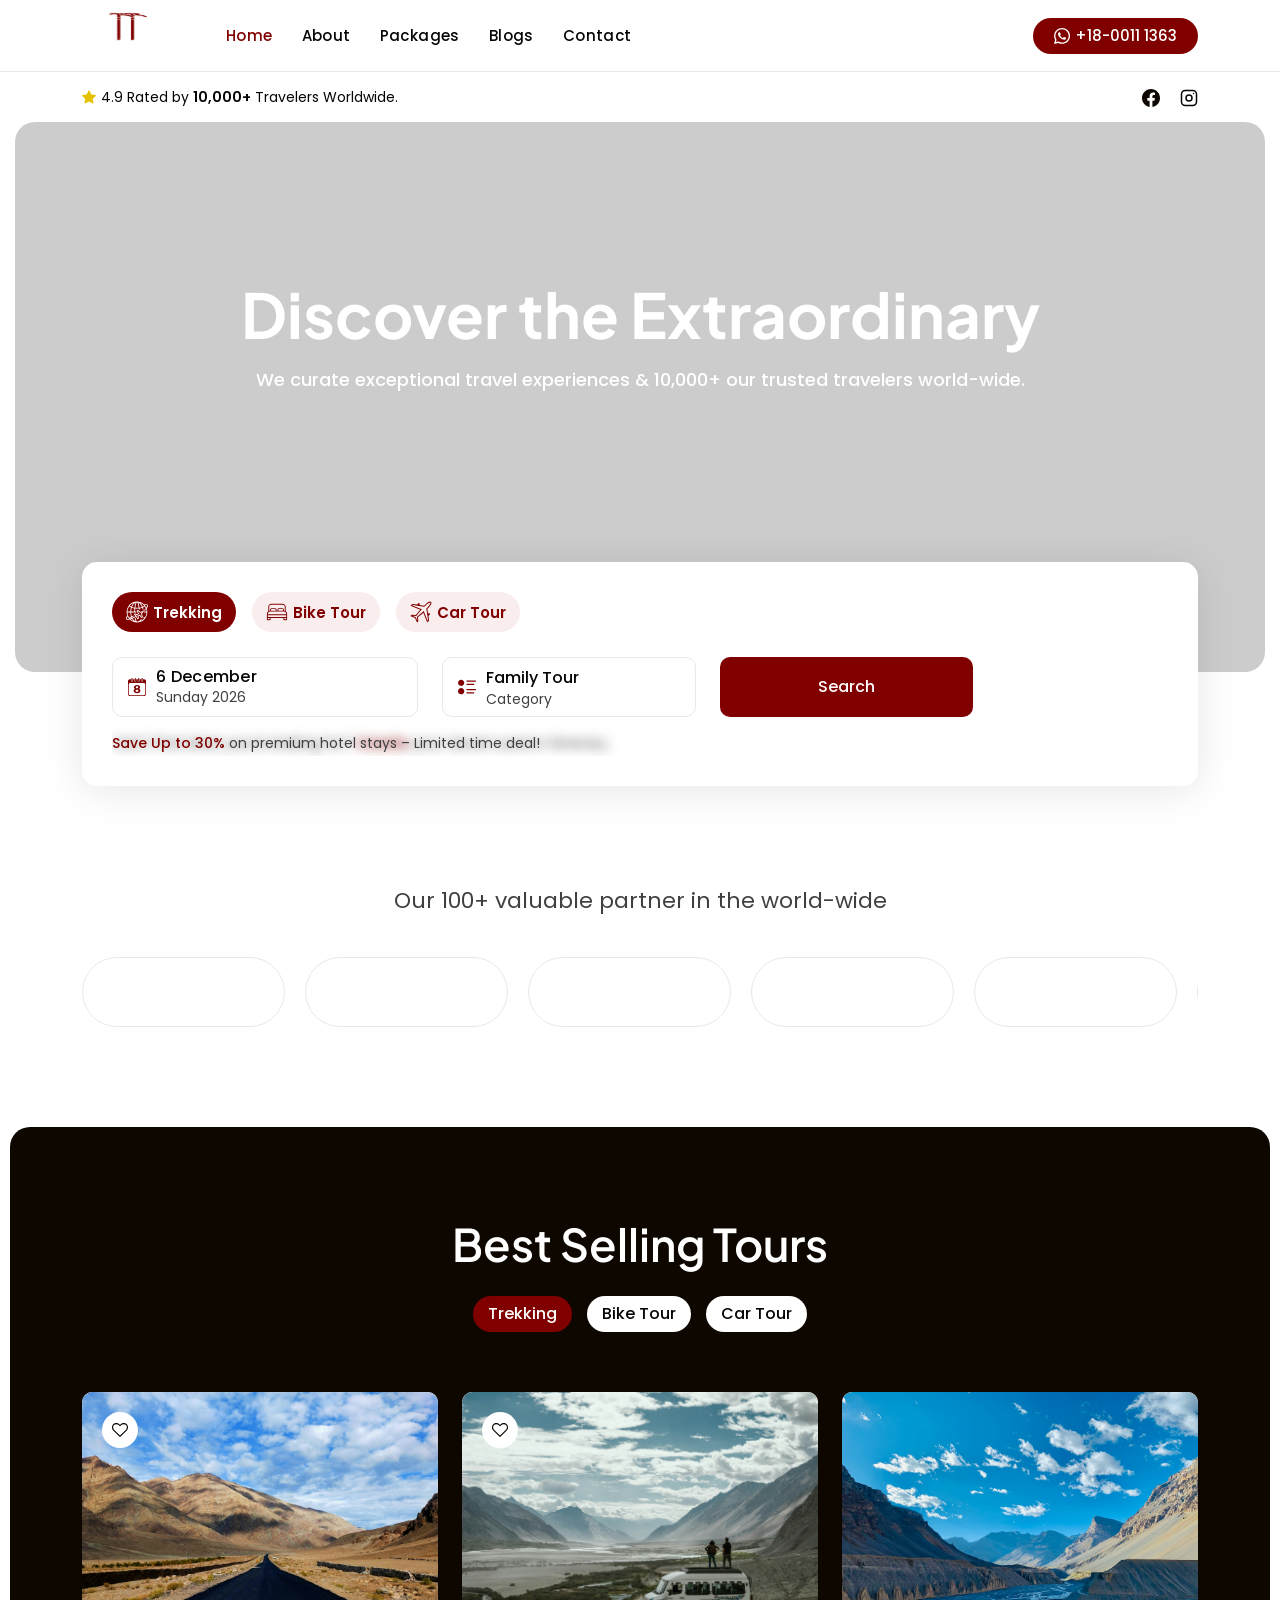
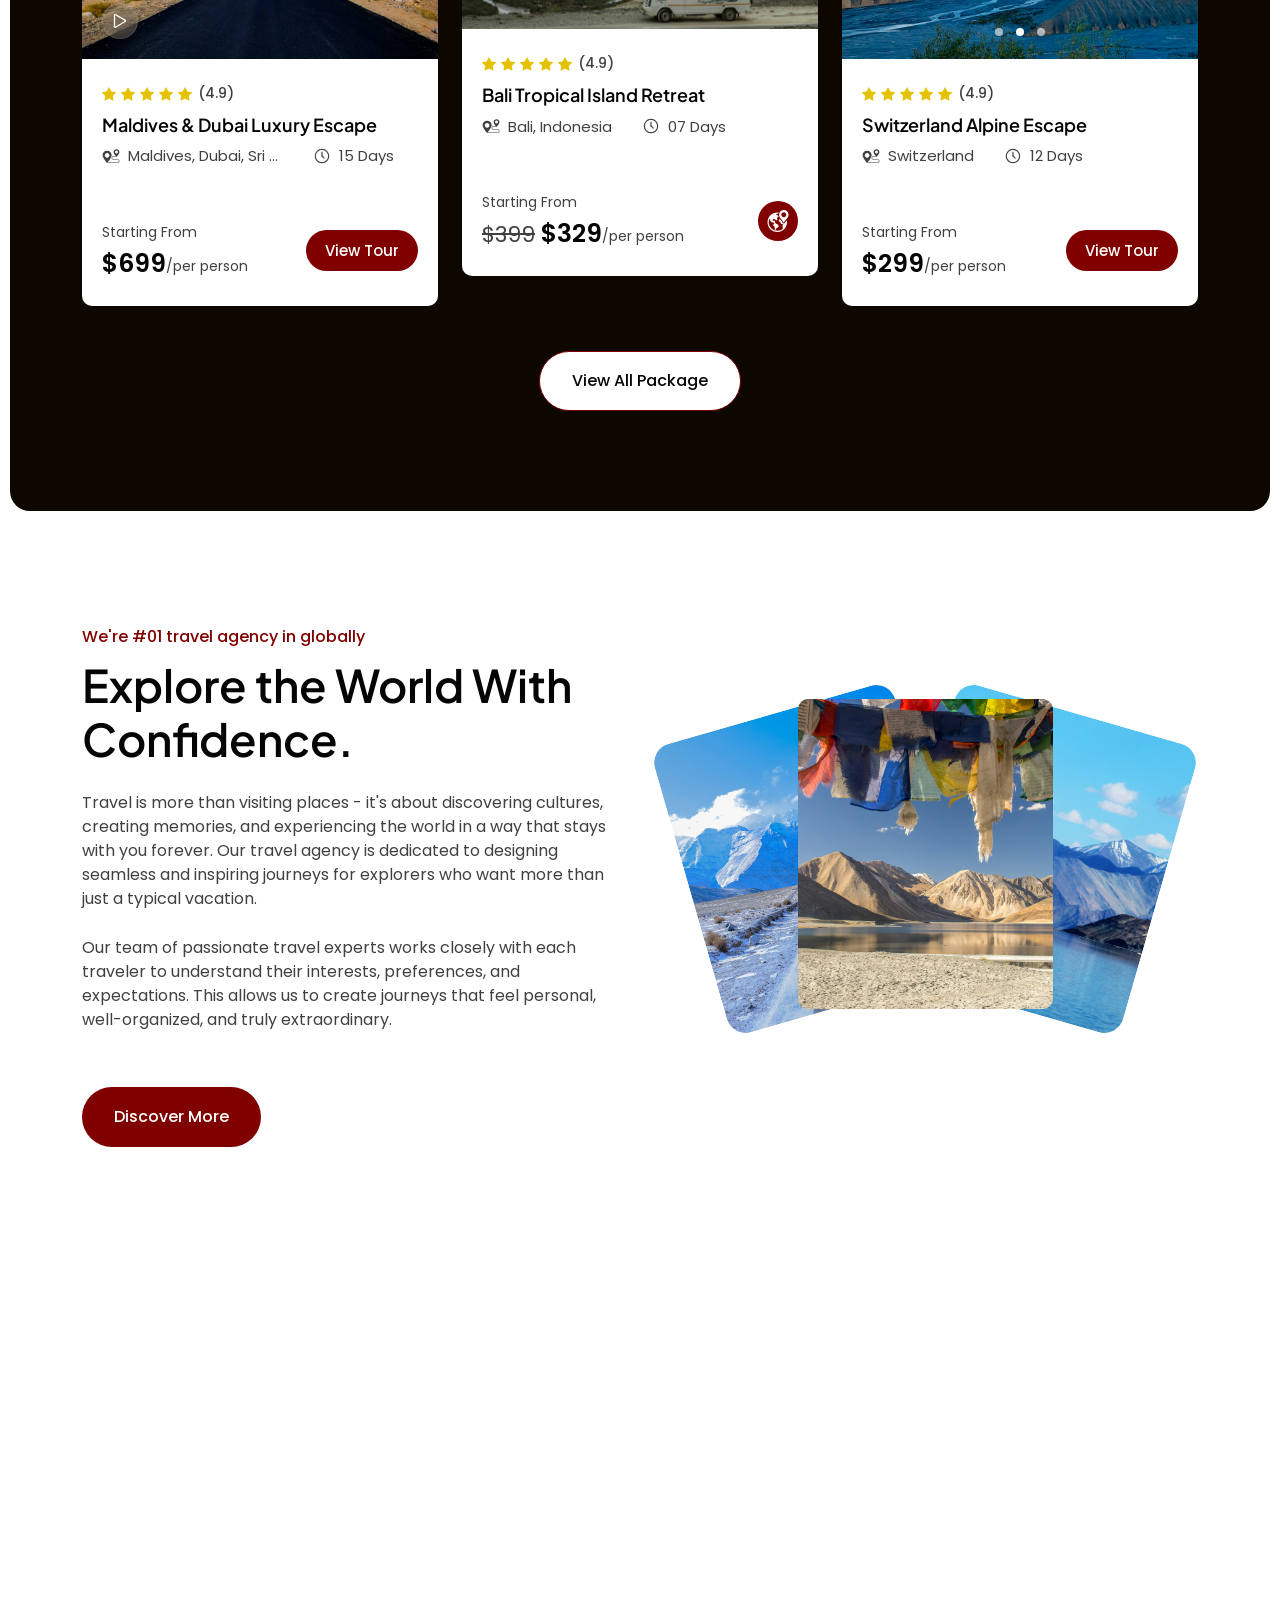
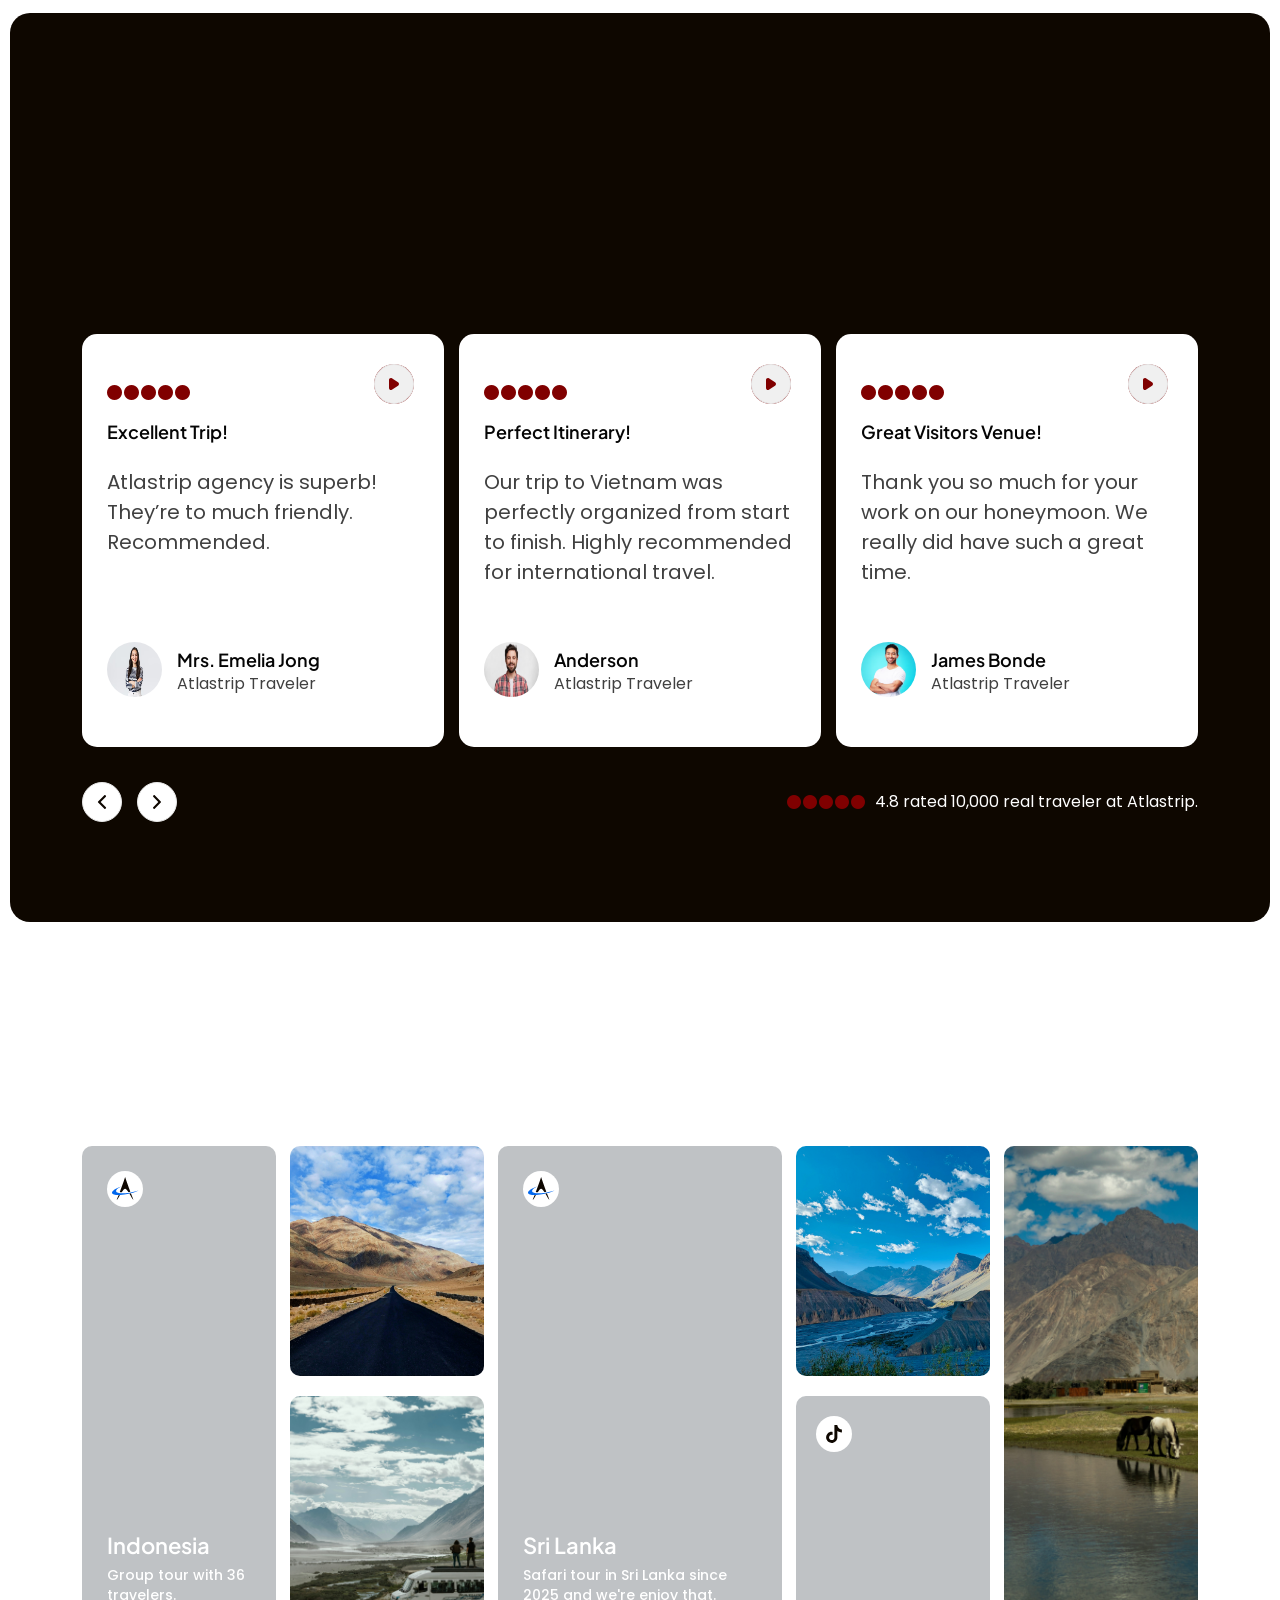
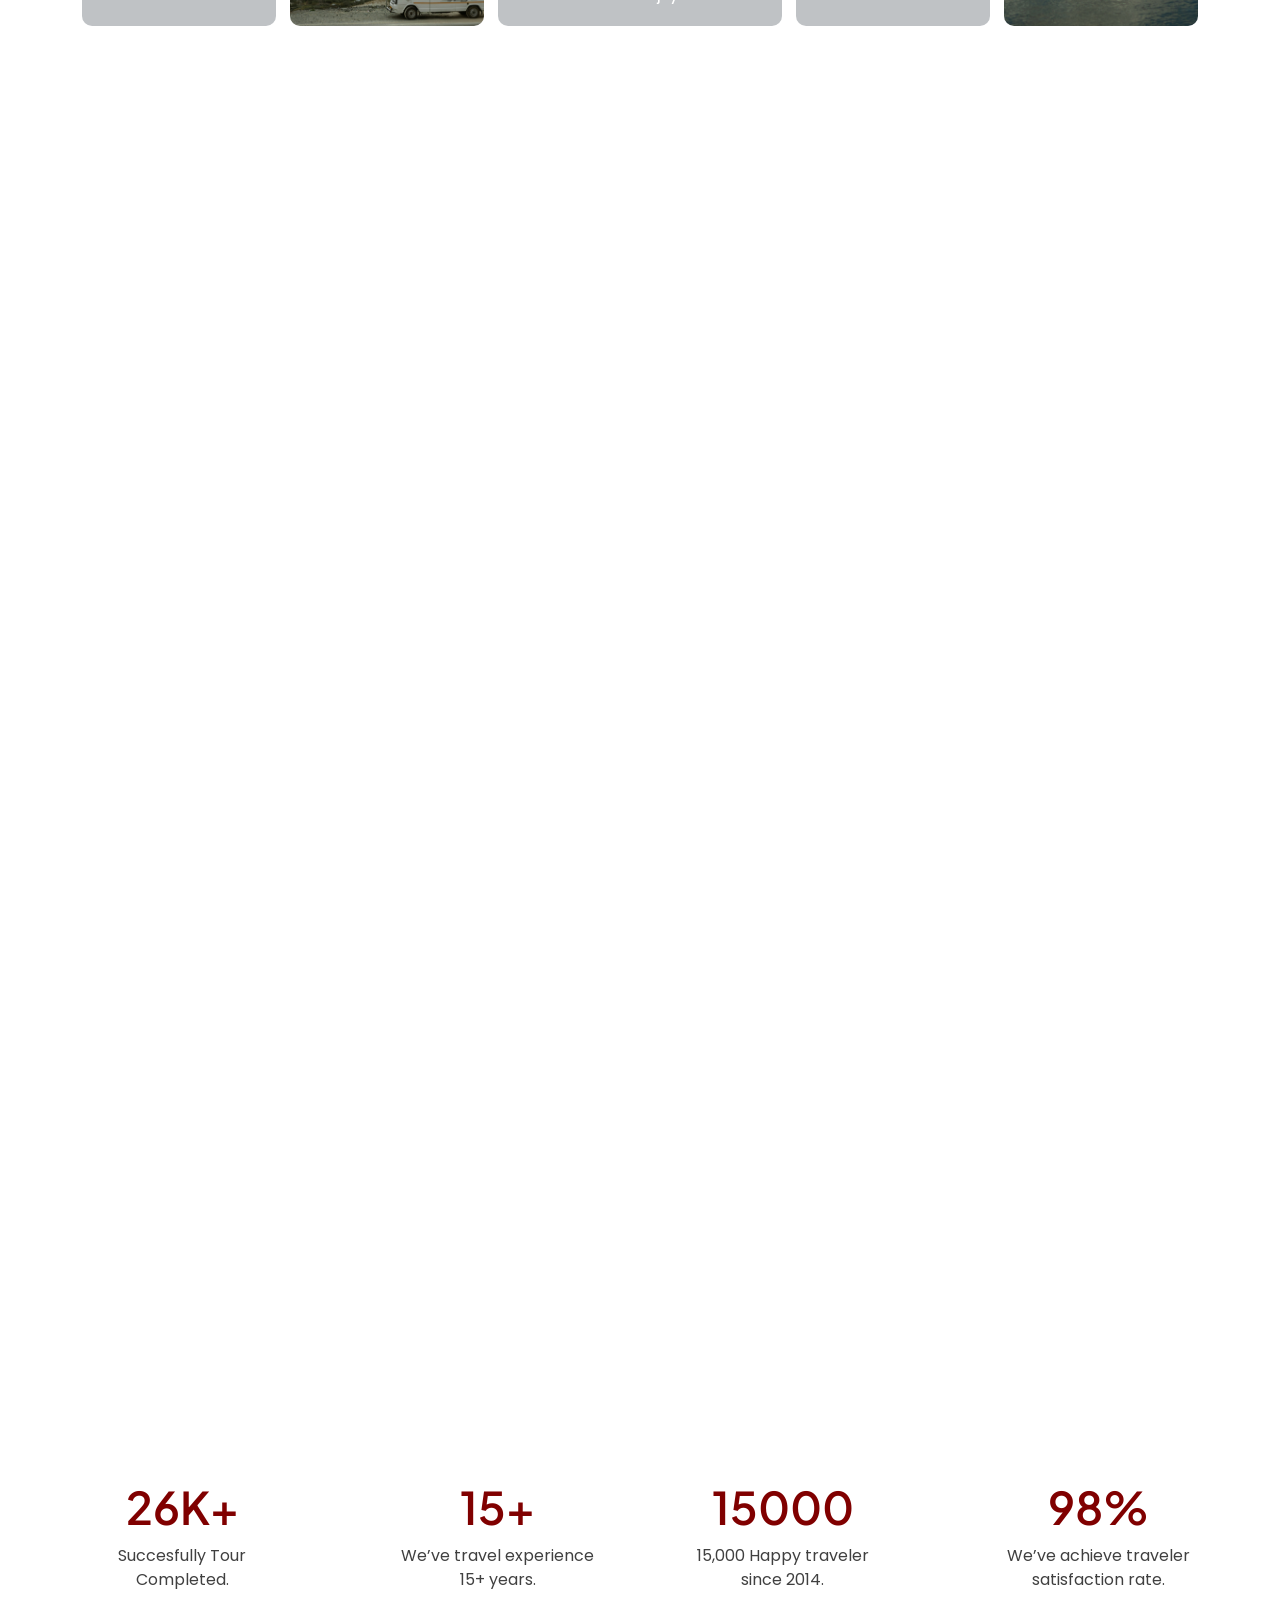
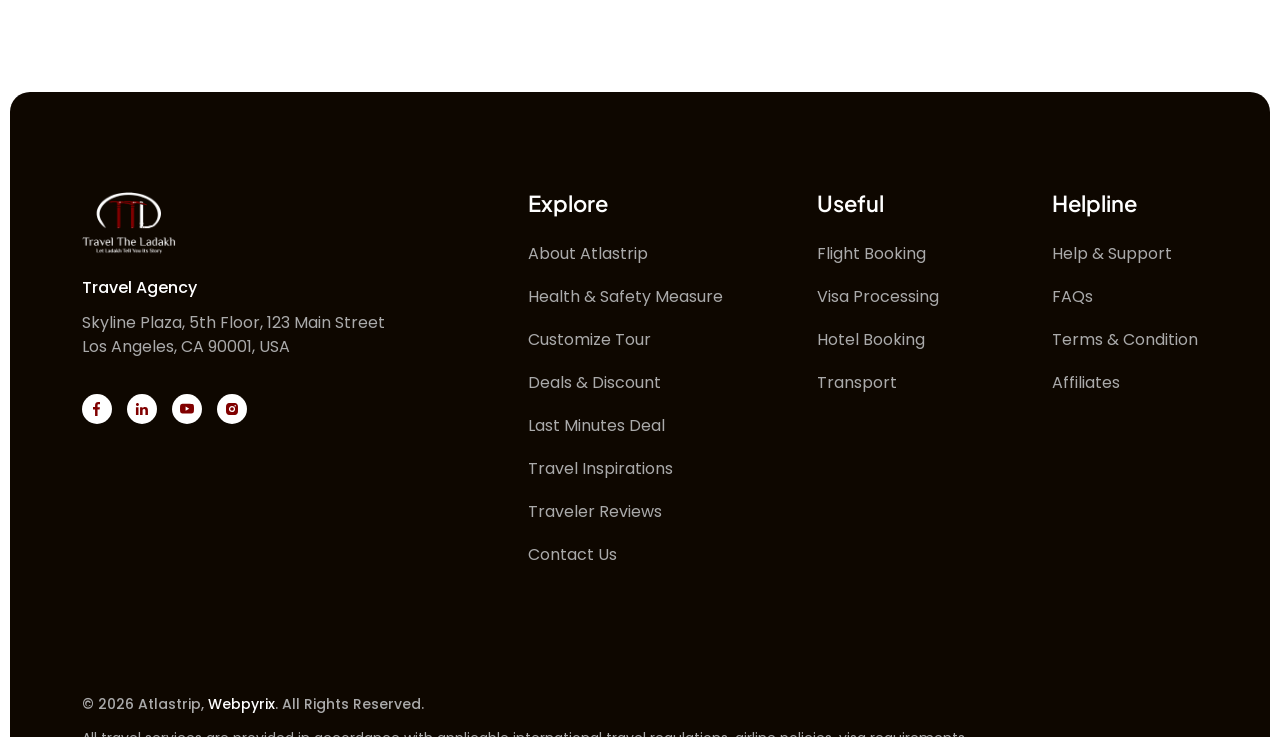
==== index.html @ cd2f7168 "Initial website upload" ====
<!doctype html>
<html lang="en">

<head>
    <!-- Required meta tags -->
    <meta charset="utf-8" />
    <meta name="viewport" content="width=device-width, initial-scale=1" />

    <!-- Bootstrap CSS -->
    <link href="/assets/css/bootstrap.min.css" rel="stylesheet" />
    <link href="/assets/css/jquery-ui.css" rel="stylesheet" />
    <!-- Bootstrap Icon CSS -->
    <link href="/assets/css/bootstrap-icons.css" rel="stylesheet" />
    <link rel="stylesheet" href="https://cdn.jsdelivr.net/npm/bootstrap-icons@1.11.3/font/bootstrap-icons.min.css">
    <!-- CSS -->
    <link href="assets/css/animate.min.css" rel="stylesheet" />
    <!-- FancyBox CSS -->
    <link href="/assets/css/jquery.fancybox.min.css" rel="stylesheet" />
    <!-- Nice Select CSS -->
    <link href="/assets/css/nice-select.css" rel="stylesheet" />
    <!-- Swiper slider CSS -->
    <link rel="stylesheet" href="/assets/css/swiper-bundle.min.css" />
    <!-- BoxIcon  CSS -->
    <link href="/assets/css/boxicons.min.css" rel="stylesheet" />
    <!--  Calendar CSS  -->
    <link rel="stylesheet" href="/assets/css/calendar-css.css" />
    <link rel="stylesheet" href="/assets/css/leaflet.css" />
    <!--  Style CSS  -->
    <link rel="stylesheet" href="/assets/css/style.css" />
    <!-- Title -->
    <title>Atlastrip - Tour & Travel Booking Website.</title>
    <link rel="icon" href="/assets/img/fav-icon.svg" type="image/gif" sizes="20x20" />
</head>

<body class="tt-magic-cursor">
    <div id="magic-cursor">
        <div id="ball"></div>
    </div>

    <!-- Support Part -->
    <div class="support-area">
        <div class="support-card" id="supportCard" aria-hidden="true">
            <div class="support-card-banner">
                <div class="source-icon">
                    <svg width="25" height="21" viewBox="0 0 25 21" xmlns="http://www.w3.org/2000/svg">
                        <path
                            d="M8.85657 13.9105C9.98094 12.0973 11.0948 10.6392 11.9641 10.6392C12.7922 10.6392 13.8425 11.9626 14.9123 13.6559C15.4962 13.5817 16.0947 13.494 16.7049 13.3926C15.2174 9.48399 13.4212 4.56932 11.9641 0C10.4704 4.68398 8.62028 9.73129 7.11169 13.6854C7.63022 13.7895 8.21465 13.8647 8.85657 13.9105Z" />
                        <path
                            d="M24.3385 12.2159C22.7384 12.7723 20.9746 13.2818 19.106 13.7122C18.3923 13.8766 17.6877 14.0236 16.9956 14.1539C16.5066 14.246 16.0237 14.3297 15.5486 14.4049C9.15151 15.418 4.13062 14.9117 3.70701 13.0284C3.4229 11.7651 5.26882 10.1546 8.38568 8.66113C3.13162 10.4885 -0.354276 12.8222 0.0286916 14.5249C0.311343 15.7815 2.64054 16.4249 6.05918 16.4133C6.49215 16.4119 6.94259 16.3999 7.40851 16.3774C9.76754 16.263 12.5244 15.8775 15.4278 15.2088C15.5519 15.1802 15.6744 15.1506 15.7975 15.1213C16.2823 15.0061 16.7599 14.8861 17.2288 14.7609C19.9544 14.0332 22.3939 13.1476 24.3385 12.2159Z"
                            fill="#0067EE" />
                        <path
                            d="M5.84856 16.9525C4.91536 19.3337 4.29797 20.8393 4.29797 20.8393C4.88885 20.7742 5.92351 18.9893 7.09424 16.9307C6.73944 16.9443 6.3939 16.952 6.05906 16.9531C5.98817 16.9533 5.91852 16.9528 5.84856 16.9525Z" />
                        <path
                            d="M17.2284 15.2994C16.8485 15.4008 16.4615 15.4981 16.0708 15.5929C17.5442 18.1516 18.9133 20.759 19.63 20.838C19.63 20.838 18.7093 18.5925 17.4166 15.248C17.3538 15.2652 17.2916 15.2826 17.2284 15.2994Z" />
                        <path
                            d="M6.05902 16.4129C5.98719 16.5972 5.91702 16.7764 5.84851 16.9514C5.91847 16.9517 5.98812 16.9521 6.05902 16.9519C6.39386 16.9509 6.7394 16.9432 7.09419 16.9295C7.19794 16.7471 7.30262 16.5627 7.40834 16.377C6.94242 16.3995 6.49199 16.4115 6.05902 16.4129Z" />
                        <path
                            d="M17.4168 15.2475C17.3548 15.0872 17.2922 14.925 17.2286 14.7598C16.7598 14.8849 16.2821 15.0051 15.7974 15.1202C15.8888 15.2769 15.98 15.4345 16.0709 15.5923C16.4615 15.4975 16.8485 15.4002 17.2285 15.2988C17.2918 15.2819 17.354 15.2646 17.4168 15.2475Z" />
                    </svg>
                </div>
                <ul class="users-img-grp">
                    <li>
                        <img src="assets/img/home1/support-card-user-img2.png" alt="" />
                    </li>
                    <li>
                        <img src="assets/img/home1/support-card-user-img1.png" alt="" />
                    </li>
                    <li>
                        <img src="assets/img/home1/support-card-user-img2.png" alt="" />
                    </li>
                </ul>
                <div class="content">
                    <span>Questions or answer?</span>
                    <span>Call us anytime.</span>
                </div>
            </div>
            <ul class="contact-list">
                <li class="single-contact">
                    <div class="icon">
                        <img src="assets/img/home1/icon/whatsapp-icon.svg" alt="" />
                    </div>
                    <div class="content">
                        <span>WhatsApp</span>
                        <a href="tel:44800123456">+44 800 123 456</a>
                    </div>
                </li>
                <li class="single-contact">
                    <div class="icon">
                        <img src="assets/img/home1/icon/mail-icon.svg" alt="" />
                    </div>
                    <div class="content">
                        <span>Mail us anywhere</span>
                        <a href="/cdn-cgi/l/email-protection#98f1f6fef7d8fde0f9f5e8f4fdf9ecf4f9ebeceaf1e8b6fbf7f5"><span class="__cf_email__" data-cfemail="c4adaaa2ab84a1bca5a9b4a8a1a5b0a8a5b7b0b6adb4eaa7aba9">[email&#160;protected]</span></a>
                    </div>
                </li>
            </ul>
            <a href="https://crisp.chat/en/" class="chat-btn">
                <svg width="20" height="20" viewBox="0 0 20 20" xmlns="http://www.w3.org/2000/svg">
                    <path
                        d="M19.8583 11.9621L18.4784 10.3522C19.4631 9.24137 19.9994 7.88641 19.9994 6.48418C19.9994 2.85117 16.4747 0 12.3434 0C8.14344 0 4.72645 2.90879 4.72645 6.48418C4.72645 6.57398 4.72942 6.66402 4.73383 6.75398C1.93883 7.86461 4.15822e-05 10.2587 4.15822e-05 13.027C4.15822e-05 14.5785 0.592698 16.0671 1.68004 17.2734L0.145003 19.0277C0.0708653 19.1124 0.0227017 19.2166 0.00627317 19.328C-0.0101554 19.4394 0.00584674 19.5531 0.0523653 19.6556C0.0988838 19.7581 0.173949 19.8451 0.268582 19.906C0.363214 19.967 0.473407 19.9994 0.585979 19.9994H8.82789C8.89309 19.9994 9.09844 19.9622 9.14039 19.9583C11.0733 19.78 12.865 19.0212 14.2112 17.8057C15.6326 16.5222 16.4737 14.8038 16.4434 12.9293H19.4135C19.913 12.9293 20.1835 12.3414 19.8583 11.9621ZM8.94508 18.7991C8.89387 18.8032 8.71676 18.8185 8.68145 18.8276H1.87723L2.91809 17.638C3.12512 17.4014 3.10852 17.0436 2.88047 16.8272C1.77867 15.7815 1.17188 14.4319 1.17188 13.027C1.17188 9.85074 4.34317 7.26547 8.24196 7.26547C12.1189 7.26547 15.273 9.85008 15.273 13.027C15.273 15.9972 12.5059 18.5081 8.94508 18.7991ZM16.3085 11.7575C15.6015 8.49785 12.2205 6.09363 8.24196 6.09363C7.4286 6.09363 6.64262 6.19375 5.89992 6.37926C5.96805 3.49828 8.83215 1.17191 12.3434 1.17191C15.9188 1.17191 18.8275 3.555 18.8275 6.48422C18.8275 7.73719 18.2788 8.95254 17.2822 9.90641C17.0575 10.1215 17.04 10.4748 17.2425 10.711L18.1395 11.7575H16.3085Z" />
                    <path
                        d="M4.72652 11.7568C4.08039 11.7568 3.55469 12.2825 3.55469 12.9287C3.55469 13.5748 4.08039 14.1005 4.72652 14.1005C5.37266 14.1005 5.89836 13.5748 5.89836 12.9287C5.89836 12.2825 5.3727 11.7568 4.72652 11.7568ZM8.24203 11.7568C7.5959 11.7568 7.07019 12.2825 7.07019 12.9287C7.07019 13.5748 7.5959 14.1005 8.24203 14.1005C8.88816 14.1005 9.41387 13.5748 9.41387 12.9287C9.41387 12.2825 8.8882 11.7568 8.24203 11.7568ZM11.7575 11.7568C11.1114 11.7568 10.5857 12.2825 10.5857 12.9287C10.5857 13.5748 11.1114 14.1005 11.7575 14.1005C12.4037 14.1005 12.9294 13.5748 12.9294 12.9287C12.9294 12.2825 12.4037 11.7568 11.7575 11.7568Z" />
                </svg>
                Chat with Us
            </a>
            <span>Respons time instant reply!</span>
        </div>
      
    </div>

    <!-- Back To Top -->
    <div id="scroll-percentage">
        <span id="scroll-percentage-value">0%</span>
        <svg class="arrow" width="14" height="14" viewBox="0 0 14 14" fill="none" xmlns="http://www.w3.org/2000/svg">
            <g>
                <path d="M7 1.55632L14 10.8896L0 10.8896L7 1.55632Z" />
            </g>
        </svg>
    </div>


    <!-- Demo Menu -->
    <div class="home1-demo-menu-wrapper">
        <button class="close-btn">
            <svg width="18" height="18" viewBox="0 0 18 18" xmlns="http://www.w3.org/2000/svg">
                <path
                    d="M15.7588 2.24121L16.4658 2.94824L10.4141 9L16.4658 15.0518L15.7588 15.7588L15.0508 16.4658L8.99902 10.4141L2.94824 16.4658L2.24121 15.7588L1.53418 15.0508L7.58496 9L1.53418 2.94922L2.24121 2.24121L2.94824 1.53418L8.99902 7.58496L15.0508 1.53418L15.7588 2.24121Z" />
            </svg>
        </button>
        <div class="container one">
            <div class="title-area">
                <span class="demo-count">06</span>
                <h2>Pre-built Live Demo</h2>
                <p>AtlasTrip delivers a complete travel website solution with 6 homepage layouts and 100+ ready-made
                    inner pages.</p>
            </div>
        </div>
        <div class="container-fluid one">
            <div class="row gy-5 mb-70">
                <div class="col-xl-3 col-lg-4 col-sm-6">
                    <div class="home-page-card active">
                        <div class="home-img-wrap"
                            style="background-image: url(assets/img/home1/home-page-card-bg1.jpg);">
                            <div class="home-img">
                                <img src="assets/img/home1/home-page-img1.jpg" alt="">
                                <div class="button-group">
                                    <a class="primary-btn1 two" href="index.html">
                                        <span>
                                            Live Preview
                                            <svg width="10" height="10" viewBox="0 0 10 10"
                                                xmlns="http://www.w3.org/2000/svg">
                                                <g>
                                                    <path
                                                        d="M2.80292 0.302678C3.09582 0.0097845 3.57058 0.0097845 3.86347 0.302678L8.56073 4.99994L3.86347 9.69623C3.57058 9.98913 3.09582 9.98913 2.80292 9.69623C2.51019 9.40333 2.51008 8.92852 2.80292 8.63569L6.43866 4.99897L2.80292 1.36322C2.51003 1.07033 2.51003 0.595571 2.80292 0.302678Z" />
                                                </g>
                                            </svg>
                                        </span>
                                        <span>
                                            Live Preview
                                            <svg width="10" height="10" viewBox="0 0 10 10"
                                                xmlns="http://www.w3.org/2000/svg">
                                                <g>
                                                    <path
                                                        d="M2.80292 0.302678C3.09582 0.0097845 3.57058 0.0097845 3.86347 0.302678L8.56073 4.99994L3.86347 9.69623C3.57058 9.98913 3.09582 9.98913 2.80292 9.69623C2.51019 9.40333 2.51008 8.92852 2.80292 8.63569L6.43866 4.99897L2.80292 1.36322C2.51003 1.07033 2.51003 0.595571 2.80292 0.302678Z" />
                                                </g>
                                            </svg>
                                        </span>
                                    </a>
                                </div>
                            </div>
                        </div>
                        <strong>
                            <a href="index.html">1. <span>Main Home</span></a>
                        </strong>
                    </div>
                </div>
                <div class="col-xl-3 col-lg-4 col-sm-6">
                    <div class="home-page-card">
                        <div class="home-img-wrap"
                            style="background-image: url(assets/img/home1/home-page-card-bg2.jpg);">
                            <div class="home-img">
                                <img src="assets/img/home1/home-page-img2.jpg" alt="">
                                <div class="button-group">
                                    <a class="primary-btn1 two" href="../travel-agency-home/index.html">
                                        <span>
                                            Live Preview
                                            <svg width="10" height="10" viewBox="0 0 10 10"
                                                xmlns="http://www.w3.org/2000/svg">
                                                <g>
                                                    <path
                                                        d="M2.80292 0.302678C3.09582 0.0097845 3.57058 0.0097845 3.86347 0.302678L8.56073 4.99994L3.86347 9.69623C3.57058 9.98913 3.09582 9.98913 2.80292 9.69623C2.51019 9.40333 2.51008 8.92852 2.80292 8.63569L6.43866 4.99897L2.80292 1.36322C2.51003 1.07033 2.51003 0.595571 2.80292 0.302678Z" />
                                                </g>
                                            </svg>
                                        </span>
                                        <span>
                                            Live Preview
                                            <svg width="10" height="10" viewBox="0 0 10 10"
                                                xmlns="http://www.w3.org/2000/svg">
                                                <g>
                                                    <path
                                                        d="M2.80292 0.302678C3.09582 0.0097845 3.57058 0.0097845 3.86347 0.302678L8.56073 4.99994L3.86347 9.69623C3.57058 9.98913 3.09582 9.98913 2.80292 9.69623C2.51019 9.40333 2.51008 8.92852 2.80292 8.63569L6.43866 4.99897L2.80292 1.36322C2.51003 1.07033 2.51003 0.595571 2.80292 0.302678Z" />
                                                </g>
                                            </svg>
                                        </span>
                                    </a>
                                </div>
                            </div>
                        </div>
                        <strong>
                            <a href="../travel-agency-home/index.html">2. <span>Travel Agency</span></a>
                        </strong>
                    </div>
                </div>
                <div class="col-xl-3 col-lg-4 col-sm-6">
                    <div class="home-page-card">
                        <div class="home-img-wrap"
                            style="background-image: url(assets/img/home1/home-page-card-bg3.jpg);">
                            <div class="home-img">
                                <img src="assets/img/home1/home-page-img3.jpg" alt="">
                                <div class="button-group">
                                    <a class="primary-btn1 two" href="../adventure-home/index.html">
                                        <span>
                                            Live Preview
                                            <svg width="10" height="10" viewBox="0 0 10 10"
                                                xmlns="http://www.w3.org/2000/svg">
                                                <g>
                                                    <path
                                                        d="M2.80292 0.302678C3.09582 0.0097845 3.57058 0.0097845 3.86347 0.302678L8.56073 4.99994L3.86347 9.69623C3.57058 9.98913 3.09582 9.98913 2.80292 9.69623C2.51019 9.40333 2.51008 8.92852 2.80292 8.63569L6.43866 4.99897L2.80292 1.36322C2.51003 1.07033 2.51003 0.595571 2.80292 0.302678Z" />
                                                </g>
                                            </svg>
                                        </span>
                                        <span>
                                            Live Preview
                                            <svg width="10" height="10" viewBox="0 0 10 10"
                                                xmlns="http://www.w3.org/2000/svg">
                                                <g>
                                                    <path
                                                        d="M2.80292 0.302678C3.09582 0.0097845 3.57058 0.0097845 3.86347 0.302678L8.56073 4.99994L3.86347 9.69623C3.57058 9.98913 3.09582 9.98913 2.80292 9.69623C2.51019 9.40333 2.51008 8.92852 2.80292 8.63569L6.43866 4.99897L2.80292 1.36322C2.51003 1.07033 2.51003 0.595571 2.80292 0.302678Z" />
                                                </g>
                                            </svg>
                                        </span>
                                    </a>
                                </div>
                            </div>
                        </div>
                        <strong>
                            <a href="../adventure-home/index.html">3. <span>Adventure</span></a>
                        </strong>
                    </div>
                </div>
                <div class="col-xl-3 col-lg-4 col-sm-6">
                    <div class="home-page-card">
                        <div class="home-img-wrap"
                            style="background-image: url(assets/img/home1/home-page-card-bg4.jpg);">
                            <div class="home-img">
                                <img src="assets/img/home1/home-page-img4.jpg" alt="">
                                <div class="button-group">
                                    <a class="primary-btn1 two" href="../city-tour-home/index.html">
                                        <span>
                                            Live Preview
                                            <svg width="10" height="10" viewBox="0 0 10 10"
                                                xmlns="http://www.w3.org/2000/svg">
                                                <g>
                                                    <path
                                                        d="M2.80292 0.302678C3.09582 0.0097845 3.57058 0.0097845 3.86347 0.302678L8.56073 4.99994L3.86347 9.69623C3.57058 9.98913 3.09582 9.98913 2.80292 9.69623C2.51019 9.40333 2.51008 8.92852 2.80292 8.63569L6.43866 4.99897L2.80292 1.36322C2.51003 1.07033 2.51003 0.595571 2.80292 0.302678Z" />
                                                </g>
                                            </svg>
                                        </span>
                                        <span>
                                            Live Preview
                                            <svg width="10" height="10" viewBox="0 0 10 10"
                                                xmlns="http://www.w3.org/2000/svg">
                                                <g>
                                                    <path
                                                        d="M2.80292 0.302678C3.09582 0.0097845 3.57058 0.0097845 3.86347 0.302678L8.56073 4.99994L3.86347 9.69623C3.57058 9.98913 3.09582 9.98913 2.80292 9.69623C2.51019 9.40333 2.51008 8.92852 2.80292 8.63569L6.43866 4.99897L2.80292 1.36322C2.51003 1.07033 2.51003 0.595571 2.80292 0.302678Z" />
                                                </g>
                                            </svg>
                                        </span>
                                    </a>
                                </div>
                            </div>
                        </div>
                        <strong>
                            <a href="../city-tour-home/index.html">4. <span>City Tour</span></a>
                        </strong>
                    </div>
                </div>
                <div class="col-xl-3 col-lg-4 col-sm-6">
                    <div class="home-page-card">
                        <div class="home-img-wrap"
                            style="background-image: url(assets/img/home1/home-page-card-bg1.jpg);">
                            <div class="home-img">
                                <img src="assets/img/home1/home-page-img5.jpg" alt="">
                                <div class="button-group">
                                    <a class="primary-btn1 two" href="../hotel-resort-home/index.html">
                                        <span>
                                            Live Preview
                                            <svg width="10" height="10" viewBox="0 0 10 10"
                                                xmlns="http://www.w3.org/2000/svg">
                                                <g>
                                                    <path
                                                        d="M2.80292 0.302678C3.09582 0.0097845 3.57058 0.0097845 3.86347 0.302678L8.56073 4.99994L3.86347 9.69623C3.57058 9.98913 3.09582 9.98913 2.80292 9.69623C2.51019 9.40333 2.51008 8.92852 2.80292 8.63569L6.43866 4.99897L2.80292 1.36322C2.51003 1.07033 2.51003 0.595571 2.80292 0.302678Z" />
                                                </g>
                                            </svg>
                                        </span>
                                        <span>
                                            Live Preview
                                            <svg width="10" height="10" viewBox="0 0 10 10"
                                                xmlns="http://www.w3.org/2000/svg">
                                                <g>
                                                    <path
                                                        d="M2.80292 0.302678C3.09582 0.0097845 3.57058 0.0097845 3.86347 0.302678L8.56073 4.99994L3.86347 9.69623C3.57058 9.98913 3.09582 9.98913 2.80292 9.69623C2.51019 9.40333 2.51008 8.92852 2.80292 8.63569L6.43866 4.99897L2.80292 1.36322C2.51003 1.07033 2.51003 0.595571 2.80292 0.302678Z" />
                                                </g>
                                            </svg>
                                        </span>
                                    </a>
                                </div>
                            </div>
                        </div>
                        <strong>
                            <a href="../hotel-resort-home/index.html">5. <span>Hotel & Resort</span></a>
                        </strong>
                    </div>
                </div>
                <div class="col-xl-3 col-lg-4 col-sm-6">
                    <div class="home-page-card">
                        <div class="home-img-wrap"
                            style="background-image: url(assets/img/home1/home-page-card-bg2.jpg);">
                            <div class="home-img">
                                <img src="assets/img/home1/home-page-img6.jpg" alt="">
                                <div class="button-group">
                                    <a class="primary-btn1 two" href="../single-hotel-home/index.html">
                                        <span>
                                            Live Preview
                                            <svg width="10" height="10" viewBox="0 0 10 10"
                                                xmlns="http://www.w3.org/2000/svg">
                                                <g>
                                                    <path
                                                        d="M2.80292 0.302678C3.09582 0.0097845 3.57058 0.0097845 3.86347 0.302678L8.56073 4.99994L3.86347 9.69623C3.57058 9.98913 3.09582 9.98913 2.80292 9.69623C2.51019 9.40333 2.51008 8.92852 2.80292 8.63569L6.43866 4.99897L2.80292 1.36322C2.51003 1.07033 2.51003 0.595571 2.80292 0.302678Z" />
                                                </g>
                                            </svg>
                                        </span>
                                        <span>
                                            Live Preview
                                            <svg width="10" height="10" viewBox="0 0 10 10"
                                                xmlns="http://www.w3.org/2000/svg">
                                                <g>
                                                    <path
                                                        d="M2.80292 0.302678C3.09582 0.0097845 3.57058 0.0097845 3.86347 0.302678L8.56073 4.99994L3.86347 9.69623C3.57058 9.98913 3.09582 9.98913 2.80292 9.69623C2.51019 9.40333 2.51008 8.92852 2.80292 8.63569L6.43866 4.99897L2.80292 1.36322C2.51003 1.07033 2.51003 0.595571 2.80292 0.302678Z" />
                                                </g>
                                            </svg>
                                        </span>
                                    </a>
                                </div>
                            </div>
                        </div>
                        <strong>
                            <a href="../single-hotel-home/index.html">6. <span>Single Hotel</span></a>
                        </strong>
                    </div>
                </div>
                <div class="col-xl-3 col-lg-4 col-sm-6">
                    <div class="home-page-card">
                        <div class="home-img-wrap"
                            style="background-image: url(assets/img/home1/home-page-card-bg1.jpg);">
                            <div class="home-img">
                                <img src="assets/img/home1/comming-soon-page-img.jpg" alt="">
                            </div>
                        </div>
                        <strong>
                            <a href="#">7. <span>Hajj & Umrah</span></a>
                            <span class="badge">Coming Soon</span>
                        </strong>
                    </div>
                </div>
                <div class="col-xl-3 col-lg-4 col-sm-6">
                    <div class="home-page-card">
                        <div class="home-img-wrap"
                            style="background-image: url(assets/img/home1/home-page-card-bg2.jpg);">
                            <div class="home-img">
                                <img src="assets/img/home1/comming-soon-page-img.jpg" alt="">
                            </div>
                        </div>
                        <strong>
                            <a href="#">8. <span>Visa Agency</span></a>
                            <span class="badge">Coming Soon</span>
                        </strong>
                    </div>
                </div>
            </div>
            <div class="puchase-btn-area d-flex justify-content-center">
                <a class="primary-btn1 two" href="index.html">
                    <span>
                        <svg width="18" height="18" viewBox="0 0 18 18" xmlns="http://www.w3.org/2000/svg">
                            <g>
                                <path
                                    d="M9.34665 17.9998C9.80104 17.9998 10.1695 17.635 10.1695 17.185C10.1695 16.7349 9.80104 16.3701 9.34665 16.3701C8.8922 16.3701 8.5238 16.7349 8.5238 17.185C8.5238 17.635 8.8922 17.9998 9.34665 17.9998Z" />
                                <path
                                    d="M14.0731 11.8551L9.43719 12.3468C9.3524 12.3561 9.30856 12.2486 9.37611 12.1967L13.9128 8.69884C14.2075 8.46044 14.395 8.08895 14.3146 7.69113C14.2341 7.08123 13.7253 6.6834 13.0828 6.76311L8.1537 7.47763C8.06675 7.49044 8.02004 7.38013 8.08975 7.32747L12.9757 3.63321C13.9401 2.89095 14.0199 1.43203 13.1367 0.583728C12.3333 -0.211913 11.0476 -0.185581 10.2442 0.61006L2.37087 8.53943C2.07623 8.85754 1.94257 9.2817 2.02305 9.73289C2.15672 10.4488 2.87966 10.9264 3.60333 10.794L7.84757 9.93643C7.93955 9.91792 7.98986 10.0396 7.91009 10.0894L3.20089 13.0742C2.61161 13.4456 2.34428 14.1082 2.53113 14.7715C2.71869 15.6468 3.60261 16.1507 4.45922 15.9386L11.4982 14.2214C11.5773 14.2021 11.6355 14.2932 11.5845 14.3559L10.485 15.6995C10.1903 16.071 10.6725 16.5748 11.0742 16.283L14.6897 13.3396C15.3321 12.8094 14.9038 11.7747 14.0738 11.8544L14.0731 11.8551Z" />
                            </g>
                        </svg>
                        Purchase Now
                    </span>
                    <span>
                        <svg width="18" height="18" viewBox="0 0 18 18" xmlns="http://www.w3.org/2000/svg">
                            <g>
                                <path
                                    d="M9.34665 17.9998C9.80104 17.9998 10.1695 17.635 10.1695 17.185C10.1695 16.7349 9.80104 16.3701 9.34665 16.3701C8.8922 16.3701 8.5238 16.7349 8.5238 17.185C8.5238 17.635 8.8922 17.9998 9.34665 17.9998Z" />
                                <path
                                    d="M14.0731 11.8551L9.43719 12.3468C9.3524 12.3561 9.30856 12.2486 9.37611 12.1967L13.9128 8.69884C14.2075 8.46044 14.395 8.08895 14.3146 7.69113C14.2341 7.08123 13.7253 6.6834 13.0828 6.76311L8.1537 7.47763C8.06675 7.49044 8.02004 7.38013 8.08975 7.32747L12.9757 3.63321C13.9401 2.89095 14.0199 1.43203 13.1367 0.583728C12.3333 -0.211913 11.0476 -0.185581 10.2442 0.61006L2.37087 8.53943C2.07623 8.85754 1.94257 9.2817 2.02305 9.73289C2.15672 10.4488 2.87966 10.9264 3.60333 10.794L7.84757 9.93643C7.93955 9.91792 7.98986 10.0396 7.91009 10.0894L3.20089 13.0742C2.61161 13.4456 2.34428 14.1082 2.53113 14.7715C2.71869 15.6468 3.60261 16.1507 4.45922 15.9386L11.4982 14.2214C11.5773 14.2021 11.6355 14.2932 11.5845 14.3559L10.485 15.6995C10.1903 16.071 10.6725 16.5748 11.0742 16.283L14.6897 13.3396C15.3321 12.8094 14.9038 11.7747 14.0738 11.8544L14.0731 11.8551Z" />
                            </g>
                        </svg>
                        Purchase Now
                    </span>
                </a>
            </div>
        </div>
    </div>

    <!-- Map View Modal section Start-->
    <div class="modal map-view-modal fade" id="mapViewModal" tabindex="-1" aria-hidden="true">
        <div class="modal-dialog modal-dialog-centered">
            <div class="modal-content">
                <button type="button" class="close-btn" data-bs-dismiss="modal" aria-label="Close">
                    <svg width="10" height="10" viewBox="0 0 10 10" xmlns="http://www.w3.org/2000/svg">
                        <path
                            d="M2.00247 0.500545C1.79016 0.505525 1.58918 0.582706 1.4362 0.735547L0.694403 1.479C0.345704 1.82743 0.389689 2.43243 0.79164 2.83493L3.00694 5.05341L0.79164 7.27092C0.389689 7.67328 0.345566 8.27842 0.694403 8.62753L1.4362 9.37044C1.7849 9.71872 2.38879 9.67543 2.7913 9.27293L5.00659 7.05473L7.22189 9.27293C7.62467 9.67543 8.22898 9.71872 8.57699 9.37044L9.31989 8.62753C9.6679 8.27856 9.62461 7.67342 9.22182 7.27092L7.00653 5.05341L9.22182 2.83493C9.62461 2.43243 9.6679 1.82743 9.31989 1.479L8.57699 0.735547C8.22898 0.386433 7.62467 0.430557 7.22189 0.833614L5.00659 3.05126L2.7913 0.833753C2.56515 0.606635 2.27482 0.493906 2.00247 0.500545Z" />
                    </svg>
                </button>
                <div class="title-area">
                    <a href="https://business.google.com/reviews" class="rating-area">
                        <ul class="rating">
                            <li><i class="bi bi-star-fill"></i></li>
                            <li><i class="bi bi-star-fill"></i></li>
                            <li><i class="bi bi-star-fill"></i></li>
                            <li><i class="bi bi-star-fill"></i></li>
                            <li><i class="bi bi-star-fill"></i></li>
                        </ul>
                        <span>(4.9)</span>
                    </a>
                    <h2 class="modal-title" id="ratingModalLabel">
                        Bali Tropical Island Retreat
                    </h2>
                    <ul class="package-features">
                        <li>
                            <svg width="10" height="10" viewBox="0 0 10 10" xmlns="http://www.w3.org/2000/svg">
                                <path
                                    d="M9.61933 3.0722L4.05903 8.6355C3.97043 8.7211 3.85813 8.7655 3.74593 8.7655C3.68772 8.76559 3.63008 8.75415 3.57632 8.73184C3.52256 8.70952 3.47376 8.67678 3.43272 8.6355L0.380725 5.5835C0.206425 5.4121 0.206425 5.1315 0.380725 4.9572L1.45912 3.8758C1.62462 3.7104 1.92002 3.7104 2.08552 3.8758L3.74593 5.5362L7.91463 1.3645C7.95569 1.32334 8.00445 1.29068 8.05814 1.26837C8.11183 1.24607 8.16939 1.23456 8.22753 1.2345C8.34563 1.2345 8.45792 1.2818 8.54063 1.3645L9.61903 2.446C9.79363 2.6203 9.79363 2.9009 9.61933 3.0722Z" />
                            </svg>
                            No Booking Fee
                        </li>
                        <li>
                            <svg width="10" height="10" viewBox="0 0 10 10" xmlns="http://www.w3.org/2000/svg">
                                <path
                                    d="M9.61933 3.0722L4.05903 8.6355C3.97043 8.7211 3.85813 8.7655 3.74593 8.7655C3.68772 8.76559 3.63008 8.75415 3.57632 8.73184C3.52256 8.70952 3.47376 8.67678 3.43272 8.6355L0.380725 5.5835C0.206425 5.4121 0.206425 5.1315 0.380725 4.9572L1.45912 3.8758C1.62462 3.7104 1.92002 3.7104 2.08552 3.8758L3.74593 5.5362L7.91463 1.3645C7.95569 1.32334 8.00445 1.29068 8.05814 1.26837C8.11183 1.24607 8.16939 1.23456 8.22753 1.2345C8.34563 1.2345 8.45792 1.2818 8.54063 1.3645L9.61903 2.446C9.79363 2.6203 9.79363 2.9009 9.61933 3.0722Z" />
                            </svg>
                            Best Price Ever
                        </li>
                    </ul>
                </div>
                <div class="modal-body">
                    <div class="map-wrapper">
                        <div class="map-area">
                            <div id="mapModal"></div>
                        </div>
                        <div class="map-info">
                            <div class="map-info-title-area">
                                <h3>
                                    <img src="assets/img/home1/icon/carbon-icon.svg" alt="" />
                                    100% Carbon Neutral.
                                </h3>
                                <p>
                                    Indonesia is not just a destination—it’s a collection of
                                    over <strong>17,000 islands</strong>, each offering
                                    something unique.
                                </p>
                            </div>
                            <div class="tour-schedule">
                                <div class="schedule-stop">
                                    <div class="schedule-badge">Start</div>
                                    <div class="schedule-content">
                                        <h4>Bali, Indonesia</h4>
                                        <span>Departure: 8:00 am - 8:30 am</span>
                                    </div>
                                </div>
                                <ul class="schedule-points">
                                    <li>Yogyakarta (Java).</li>
                                    <li>Komodo National Park.</li>
                                    <li>Raja Ampat Archipelago.</li>
                                    <li>Mount Bromo (East Java).</li>
                                    <li>Gili Islands (near Lombok).</li>
                                    <li>Tumpak Sewu Waterfall.</li>
                                </ul>
                                <div class="schedule-stop">
                                    <div class="schedule-badge">End</div>
                                    <div class="schedule-content">
                                        <h4>Bali, Indonesia</h4>
                                        <span>Arrival: 9:00 pm - 10:30 pm</span>
                                    </div>
                                </div>
                            </div>
                        </div>
                    </div>
                    <div class="bottom-area">
                        <a href="tour-package-details.html" class="primary-btn1 two">
                            <span> Book Now</span>
                            <span>Book Now </span>
                        </a>
                        <span class="notes">
                            <svg width="14" height="14" viewBox="0 0 14 14" xmlns="http://www.w3.org/2000/svg">
                                <rect width="14" height="14" rx="7" />
                                <path
                                    d="M10.6947 5.45771L6.24644 9.90835C6.17556 9.97683 6.08572 10.0123 5.99596 10.0123C5.9494 10.0124 5.90328 10.0033 5.86027 9.98542C5.81727 9.96757 5.77822 9.94138 5.7454 9.90835L3.3038 7.46675C3.16436 7.32963 3.16436 7.10515 3.3038 6.96571L4.16652 6.10059C4.29892 5.96827 4.53524 5.96827 4.66764 6.10059L5.99596 7.42891L9.33092 4.09155C9.36377 4.05862 9.40278 4.03249 9.44573 4.01465C9.48868 3.9968 9.53473 3.98759 9.58124 3.98755C9.67572 3.98755 9.76556 4.02539 9.83172 4.09155L10.6944 4.95675C10.8341 5.09619 10.8341 5.32067 10.6947 5.45771Z" />
                            </svg>
                            No Hidden Fee, Secure Booking
                        </span>
                    </div>
                </div>
            </div>
        </div>
    </div>
    <!-- Map View Modal section End-->

    <!-- header Section Start-->
    <header class="header-area style-1">
        <div class="container d-flex flex-nowrap align-items-center justify-content-between position-relative">
            <div class="logo-and-menu-area">
                <a href="index.html" class="header-logo">
                    <img src="assets/img/logo.webp" alt="" />
                </a>
                <div class="main-menu">
                    <div class="mobile-logo-area d-lg-none d-flex align-items-center justify-content-between">
                        <a href="index.html" class="mobile-logo-wrap">
                           <img src="assets/img/logo.webp" alt="" />
                        </a>
                        <div class="menu-close-btn">
                            <i class="bi bi-x"></i>
                        </div>
                    </div>
                    <ul class="menu-list">
                        <li class="active">
                            <a href="index.html" class="drop-down">
                                Home
                            </a>
                        </li>
                               <li><a href="">About</a></li>
                                      <li><a href="">Packages</a></li>
                    
                        <!-- <li class="menu-item-has-children">
                            <a href="#" class="drop-down">
                                Pages
                                <i class="bi bi-caret-down-fill"></i>
                            </a>
                            <i class="bi bi-plus dropdown-icon"></i>
                            <ul class="sub-menu">
                                <li><a href="about.html">About</a></li>
                                <li><a href="customize-package.html">Customize Package</a></li>
                                <li>
                                    <a href="tour-package.html">Tour Package</a>
                                    <i class="d-lg-flex d-none bi-caret-right-fill dropdown-icon"></i>
                                    <i class="d-lg-none d-flex bi bi-plus dropdown-icon"></i>
                                    <ul class="sub-menu">
                                        <li><a href="tour-package.html">Tour Package</a></li>
                                        <li>
                                            <a href="tour-package-details.html">Tour Package Details</a>
                                        </li>
                                    </ul>
                                </li>
                                <li>
                                    <a href="experience.html">Experience</a>
                                    <i class="d-lg-flex d-none bi-caret-right-fill dropdown-icon"></i>
                                    <i class="d-lg-none d-flex bi bi-plus dropdown-icon"></i>
                                    <ul class="sub-menu">
                                        <li><a href="experience.html">Experience</a></li>
                                        <li>
                                            <a href="experience-details.html">Experience Details</a>
                                        </li>
                                    </ul>
                                </li>
                                <li>
                                    <a href="hotel.html">Hotel</a>
                                    <i class="d-lg-flex d-none bi-caret-right-fill dropdown-icon"></i>
                                    <i class="d-lg-none d-flex bi bi-plus dropdown-icon"></i>
                                    <ul class="sub-menu">
                                        <li><a href="hotel.html">Hotel</a></li>
                                        <li><a href="hotel-details.html">Hotel Details</a></li>
                                    </ul>
                                </li>
                                <li>
                                    <a href="visa.html">Visa</a>
                                    <i class="d-lg-flex d-none bi-caret-right-fill dropdown-icon"></i>
                                    <i class="d-lg-none d-flex bi bi-plus dropdown-icon"></i>
                                    <ul class="sub-menu">
                                        <li><a href="visa.html">Visa</a></li>
                                        <li><a href="visa-details.html">Visa Details</a></li>
                                    </ul>
                                </li>
                                <li><a href="flight.html">Flight</a></li>
                                <li>
                                    <a href="transport.html">Transport</a>
                                    <i class="d-lg-flex d-none bi-caret-right-fill dropdown-icon"></i>
                                    <i class="d-lg-none d-flex bi bi-plus dropdown-icon"></i>
                                    <ul class="sub-menu">
                                        <li><a href="transport.html">Transport</a></li>
                                        <li>
                                            <a href="transport-details.html">Transport Details</a>
                                        </li>
                                    </ul>
                                </li>
                                <li>
                                    <a href="blog.html">Travel Inspiration</a>
                                    <i class="d-lg-flex d-none bi-caret-right-fill dropdown-icon"></i>
                                    <i class="d-lg-none d-flex bi bi-plus dropdown-icon"></i>
                                    <ul class="sub-menu">
                                        <li>
                                            <a href="blog.html">Travel Inspiration Standard</a>
                                        </li>
                                        <li>
                                            <a href="blog-details.html">Travel Inspiration Details</a>
                                        </li>
                                    </ul>
                                </li>
                                <li>
                                    <a href="shop.html">Shop</a>
                                    <i class="d-lg-flex d-none bi-caret-right-fill dropdown-icon"></i>
                                    <i class="d-lg-none d-flex bi bi-plus dropdown-icon"></i>
                                    <ul class="sub-menu">
                                        <li><a href="shop.html">Shop</a></li>
                                        <li><a href="cart.html">Cart</a></li>
                                        <li><a href="checkout.html">Checkout</a></li>
                                        <li>
                                            <a href="product-details.html">Product Details</a>
                                        </li>
                                    </ul>
                                </li>
                                <li><a href="faq.html">Faq</a></li>
                                <li><a href="error.html">404</a></li>
                            </ul>
                        </li> -->
                        <li><a href="">Blogs</a></li>
                        <li><a href="">Contact</a></li>
                    </ul>
                    <div class="btn-grp d-lg-none d-flex">
                       
                        <a href="https://wa.me/+44800123456" class="contact-btn">
                            <svg width="16" height="16" viewBox="0 0 16 16" xmlns="http://www.w3.org/2000/svg">
                                <path
                                    d="M11.6713 9.53858L11.6653 9.58858C10.1993 8.85791 10.046 8.76058 9.85664 9.04458C9.7253 9.24124 9.34264 9.68724 9.2273 9.81924C9.11064 9.94924 8.99464 9.95924 8.79664 9.86924C8.59664 9.76924 7.95464 9.55924 7.19464 8.87924C6.60264 8.34924 6.2053 7.69924 6.08797 7.49924C5.89264 7.16191 6.3013 7.11391 6.6733 6.40991C6.73997 6.26991 6.70597 6.15991 6.65664 6.06058C6.60664 5.96058 6.20864 4.98058 6.04197 4.58991C5.88197 4.20058 5.7173 4.24991 5.59397 4.24991C5.20997 4.21658 4.9293 4.22191 4.68197 4.47924C3.60597 5.66191 3.8773 6.88191 4.79797 8.17924C6.6073 10.5472 7.5713 10.9832 9.33397 11.5886C9.80997 11.7399 10.244 11.7186 10.5873 11.6692C10.97 11.6086 11.7653 11.1886 11.9313 10.7186C12.1013 10.2486 12.1013 9.85858 12.0513 9.76858C12.002 9.67858 11.8713 9.62858 11.6713 9.53858Z" />
                                <path
                                    d="M13.68 2.29962C8.554 -2.65571 0.0706667 0.938288 0.0673333 7.92896C0.0673333 9.32629 0.433333 10.689 1.13067 11.8923L0 16.0003L4.22333 14.899C9.49333 17.7456 15.9973 13.9656 16 7.93296C16 5.81562 15.1733 3.82296 13.67 2.32562L13.68 2.29962ZM14.668 7.91096C14.664 12.9996 9.078 16.1776 4.66 13.5803L4.42 13.4376L1.92 14.0876L2.59 11.6576L2.43067 11.4076C-0.318667 7.03096 2.84 1.31096 8.048 1.31096C8.91771 1.30877 9.77922 1.4791 10.5827 1.81211C11.3861 2.14511 12.1155 2.63416 12.7287 3.25096C13.3452 3.86001 13.8342 4.58576 14.1671 5.38585C14.5001 6.18594 14.6704 7.04435 14.668 7.91096Z" />
                            </svg>
                               +18-0011 1363
                        </a>
                    </div>
                </div>
            </div>
            <div class="nav-right">
                <div class="btn-grp d-lg-flex d-none">
                 
                    <a href="https://wa.me/+44800123456" class="contact-btn">
                        <svg width="16" height="16" viewBox="0 0 16 16" xmlns="http://www.w3.org/2000/svg">
                            <path
                                d="M11.6713 9.53858L11.6653 9.58858C10.1993 8.85791 10.046 8.76058 9.85664 9.04458C9.7253 9.24124 9.34264 9.68724 9.2273 9.81924C9.11064 9.94924 8.99464 9.95924 8.79664 9.86924C8.59664 9.76924 7.95464 9.55924 7.19464 8.87924C6.60264 8.34924 6.2053 7.69924 6.08797 7.49924C5.89264 7.16191 6.3013 7.11391 6.6733 6.40991C6.73997 6.26991 6.70597 6.15991 6.65664 6.06058C6.60664 5.96058 6.20864 4.98058 6.04197 4.58991C5.88197 4.20058 5.7173 4.24991 5.59397 4.24991C5.20997 4.21658 4.9293 4.22191 4.68197 4.47924C3.60597 5.66191 3.8773 6.88191 4.79797 8.17924C6.6073 10.5472 7.5713 10.9832 9.33397 11.5886C9.80997 11.7399 10.244 11.7186 10.5873 11.6692C10.97 11.6086 11.7653 11.1886 11.9313 10.7186C12.1013 10.2486 12.1013 9.85858 12.0513 9.76858C12.002 9.67858 11.8713 9.62858 11.6713 9.53858Z" />
                            <path
                                d="M13.68 2.29962C8.554 -2.65571 0.0706667 0.938288 0.0673333 7.92896C0.0673333 9.32629 0.433333 10.689 1.13067 11.8923L0 16.0003L4.22333 14.899C9.49333 17.7456 15.9973 13.9656 16 7.93296C16 5.81562 15.1733 3.82296 13.67 2.32562L13.68 2.29962ZM14.668 7.91096C14.664 12.9996 9.078 16.1776 4.66 13.5803L4.42 13.4376L1.92 14.0876L2.59 11.6576L2.43067 11.4076C-0.318667 7.03096 2.84 1.31096 8.048 1.31096C8.91771 1.30877 9.77922 1.4791 10.5827 1.81211C11.3861 2.14511 12.1155 2.63416 12.7287 3.25096C13.3452 3.86001 13.8342 4.58576 14.1671 5.38585C14.5001 6.18594 14.6704 7.04435 14.668 7.91096Z" />
                        </svg>
                        +18-0011 1363
                    </a>
                </div>
                <div class="language-area d-lg-none d-block">
                    <div class="language-btn">
                 <svg xmlns="http://www.w3.org/2000/svg"
     width="22"
     height="22"
     fill="currentColor"
     viewBox="0 0 16 16">
  <path d="M16 8.049c0-4.446-3.582-8.05-8-8.05
  C3.58 0-.002 3.603-.002 8.05c0 4.017 2.926 7.347
  6.75 7.951v-5.625h-2.03V8.05H6.75V6.275
  c0-2.017 1.195-3.131 3.022-3.131.876 0 1.791.157
  1.791.157v1.98h-1.009c-.993 0-1.303.621-1.303
  1.258v1.51h2.218l-.354 2.326H9.25V16
  c3.824-.604 6.75-3.934 6.75-7.951"/>
</svg>
                    </div>
                 
                </div>
                <div class="login-btn d-lg-none d-block">
                   <svg xmlns="http://www.w3.org/2000/svg"
     width="22"
     height="22"
     viewBox="0 0 24 24"
     fill="none"
     stroke="currentColor"
     stroke-width="2"
     stroke-linecap="round"
     stroke-linejoin="round"
     class="instagram-icon">

  <rect x="2" y="2" width="20" height="20" rx="5"/>

  <circle cx="12" cy="12" r="4"/>

  <circle cx="18" cy="6" r="1" fill="currentColor" stroke="none"/>

</svg>
                </div>
                <div class="sidebar-button mobile-menu-btn">
                    <svg width="20" height="18" viewBox="0 0 20 18" xmlns="http://www.w3.org/2000/svg">
                        <path
                            d="M1.29445 2.8421H10.5237C11.2389 2.8421 11.8182 2.2062 11.8182 1.42105C11.8182 0.635903 11.2389 0 10.5237 0H1.29445C0.579249 0 0 0.635903 0 1.42105C0 2.2062 0.579249 2.8421 1.29445 2.8421Z">
                        </path>
                        <path
                            d="M1.23002 10.421H18.77C19.4496 10.421 20 9.78506 20 8.99991C20 8.21476 19.4496 7.57886 18.77 7.57886H1.23002C0.550421 7.57886 0 8.21476 0 8.99991C0 9.78506 0.550421 10.421 1.23002 10.421Z">
                        </path>
                        <path
                            d="M18.8052 15.1579H10.2858C9.62563 15.1579 9.09094 15.7938 9.09094 16.5789C9.09094 17.3641 9.62563 18 10.2858 18H18.8052C19.4653 18 20 17.3641 20 16.5789C20 15.7938 19.4653 15.1579 18.8052 15.1579Z">
                        </path>
                    </svg>
                </div>
            </div>
        </div>
    </header>
    <div class="topbar-area">
        <div class="container position-relative">
            <div class="topbar-content">
                <div class="topbar-left">
                    <div class="rating">
                        <i class="bi bi-star-fill"></i>
                        <span>4.9 Rated by <strong>10,000+</strong> Travelers
                            Worldwide.</span>
                    </div>
                </div>
                <div class="topbar-right">
               
                    <a href="cart.html" class="cart-button">
                <svg xmlns="http://www.w3.org/2000/svg"
     width="18"
     height="18"
     fill="currentColor"
     viewBox="0 0 16 16">
  <path d="M16 8.049c0-4.446-3.582-8.05-8-8.05
  C3.58 0-.002 3.603-.002 8.05c0 4.017 2.926 7.347
  6.75 7.951v-5.625h-2.03V8.05H6.75V6.275
  c0-2.017 1.195-3.131 3.022-3.131.876 0 1.791.157
  1.791.157v1.98h-1.009c-.993 0-1.303.621-1.303
  1.258v1.51h2.218l-.354 2.326H9.25V16
  c3.824-.604 6.75-3.934 6.75-7.951"/>
</svg>
                    </a>
                    <div class="login-btn d-lg-block d-none">
                     <svg xmlns="http://www.w3.org/2000/svg"
     width="18"
     height="18"
     viewBox="0 0 24 24"
     fill="none"
     stroke="currentColor"
     stroke-width="2"
     stroke-linecap="round"
     stroke-linejoin="round"
     class="instagram-icon">

  <rect x="2" y="2" width="20" height="20" rx="5"/>

  <circle cx="12" cy="12" r="4"/>

  <circle cx="18" cy="6" r="1" fill="currentColor" stroke="none"/>

</svg>
                    </div>
                </div>
            </div>
        </div>
    </div>
    <!-- header Section End-->

    <!-- home1 Ai Chatbox Section Start -->
    <div class="home1-ai-chatbox-popup" id="travelAiChatboxPopup">
        <div class="home1-ai-chatbox-panel">
            <div class="home1-ai-chatbox-topbar">
                <div class="home1-ai-chatbox-actions">
                    <div class="home1-ai-logo">
                        <svg width="20" height="20" viewBox="0 0 20 20" xmlns="http://www.w3.org/2000/svg">
                            <g>
                                <path
                                    d="M4.16706 1.66654C4.16706 1.22454 3.99148 0.800654 3.67894 0.488117C3.36641 0.175581 2.94251 0 2.50052 0C2.05853 0 1.63464 0.175581 1.3221 0.488117C1.00957 0.800654 0.833984 1.22454 0.833984 1.66654C0.834154 1.99822 0.933382 2.3223 1.11895 2.59721C1.30451 2.87213 1.56796 3.08536 1.87551 3.20957V8.33344H3.12554V3.20957C3.43314 3.08545 3.69665 2.87224 3.88222 2.5973C4.0678 2.32236 4.16699 1.99824 4.16706 1.66654ZM19.1676 1.66654C19.1601 1.22948 18.9811 0.812877 18.6694 0.506471C18.3576 0.200064 17.938 0.0283698 17.5009 0.0283698C17.0637 0.0283698 16.6441 0.200064 16.3323 0.506471C16.0206 0.812877 15.8416 1.22948 15.8341 1.66654C15.8343 1.99825 15.9335 2.32235 16.1191 2.59727C16.3047 2.87219 16.5682 3.0854 16.8758 3.20957V8.33344H18.1259V3.21007C18.4335 3.08581 18.697 2.87251 18.8826 2.5975C19.0682 2.3225 19.1675 1.99832 19.1676 1.66654ZM15.0008 9.1667C11.9147 10.2362 8.33715 10.3192 5.00058 9.1667C4.22756 10.4462 3.75055 12.2138 3.75055 14.1671C3.75055 15.0876 6.54761 15.8336 10.0007 15.8336C13.4523 15.8336 16.2508 15.0876 16.2508 14.1671C16.2508 12.2138 15.7741 10.4462 15.0008 9.1667ZM6.87562 14.1671C6.73878 14.1671 6.60328 14.1402 6.47685 14.0879C6.35043 14.0355 6.23556 13.9588 6.13883 13.862C6.04209 13.7652 5.96539 13.6503 5.9131 13.5238C5.86081 13.3974 5.83396 13.2619 5.8341 13.125C5.8341 12.5498 6.29986 12.0835 6.87562 12.0835C7.45138 12.0835 7.91714 12.5498 7.91714 13.125C7.91727 13.2619 7.89043 13.3974 7.83814 13.5238C7.78585 13.6503 7.70915 13.7652 7.61241 13.862C7.51568 13.9588 7.40081 14.0355 7.27439 14.0879C7.14796 14.1402 7.01246 14.1671 6.87562 14.1671ZM13.1258 14.1671C12.9889 14.1672 12.8533 14.1403 12.7269 14.088C12.6004 14.0357 12.4855 13.9589 12.3887 13.8621C12.292 13.7654 12.2152 13.6504 12.1629 13.5239C12.1107 13.3975 12.0838 13.2619 12.084 13.125C12.084 12.5498 12.5495 12.0835 13.1258 12.0835C13.702 12.0835 14.1675 12.5498 14.1675 13.125C14.1677 13.2619 14.1409 13.3975 14.0886 13.5239C14.0363 13.6504 13.9596 13.7654 13.8628 13.8621C13.766 13.9589 13.6511 14.0357 13.5246 14.088C13.3982 14.1403 13.2626 14.1672 13.1258 14.1671Z" />
                                <path
                                    d="M10.0002 3.33332C4.4776 3.33332 0 8.18243 0 14.1671C0 17.3899 4.4776 20.0002 10.0002 20.0002C15.5246 20.0002 20.0004 17.3899 20.0004 14.1671C20.0004 8.18243 15.5246 3.33332 10.0002 3.33332ZM10.0002 18.3337C5.08911 18.3337 1.66654 16.1379 1.66654 14.1671C1.66654 9.1122 5.40487 4.99986 10.0002 4.99986C14.5951 4.99986 18.3337 9.1122 18.3337 14.1671C18.3337 16.1379 14.9118 18.3337 10.0002 18.3337Z" />
                            </g>
                        </svg>
                    </div>
                </div>
                <button type="button" class="home1-ai-chatbox-new-chat">
                    <span>
                        <svg width="10" height="10" viewBox="0 0 10 10" xmlns="http://www.w3.org/2000/svg">
                            <path d="M5.75 4.25H10V5.75H5.75V10H4.25V5.75H0V4.25H4.25V0H5.75V4.25Z" />
                        </svg>
                    </span>
                    New Chat
                </button>
            </div>
            <div class="home1-ai-chatbox-content">
                <div class="home1-ai-chatbox-state home1-ai-chatbox-state-intro is-active">
                    <div class="home1-ai-chatbox-avatar">
                        <svg width="36" height="36" viewBox="0 0 36 36" xmlns="http://www.w3.org/2000/svg">
                            <g>
                                <path
                                    d="M7.49953 2.99977C7.49953 2.20418 7.18349 1.44118 6.62092 0.878611C6.05836 0.316046 5.29535 0 4.49977 0C3.70418 0 2.94118 0.316046 2.37861 0.878611C1.81605 1.44118 1.5 2.20418 1.5 2.99977C1.5003 3.5968 1.67892 4.18013 2.01293 4.67499C2.34695 5.16984 2.82115 5.55366 3.37474 5.77723V15.0002H5.62479V5.77723C6.17849 5.55381 6.65279 5.17003 6.98683 4.67514C7.32087 4.18026 7.49941 3.59684 7.49953 2.99977ZM34.5006 2.99977C34.487 2.21306 34.1649 1.46318 33.6037 0.911647C33.0425 0.360116 32.2872 0.0510657 31.5004 0.0510657C30.7135 0.0510657 29.9582 0.360116 29.397 0.911647C28.8359 1.46318 28.5138 2.21306 28.5002 2.99977C28.5005 3.59685 28.6792 4.18022 29.0133 4.67508C29.3474 5.16994 29.8217 5.55373 30.3753 5.77723V15.0002H32.6254V5.77813C33.1791 5.55447 33.6535 5.17052 33.9876 4.6755C34.3217 4.18049 34.5003 3.59698 34.5006 2.99977ZM27.0003 16.5001C21.4453 18.4252 15.0057 18.5746 8.99987 16.5001C7.60844 18.8032 6.74982 21.9848 6.74982 25.5007C6.74982 27.1577 11.7845 28.5005 18.0001 28.5005C24.2129 28.5005 29.2503 27.1577 29.2503 25.5007C29.2503 21.9848 28.3922 18.8032 27.0003 16.5001ZM12.3749 25.5007C12.1286 25.5008 11.8847 25.4524 11.6572 25.3582C11.4296 25.2639 11.2228 25.1258 11.0487 24.9516C10.8746 24.7774 10.7365 24.5705 10.6424 24.3429C10.5483 24.1153 10.5 23.8714 10.5002 23.6251C10.5002 22.5896 11.3386 21.7503 12.3749 21.7503C13.4113 21.7503 14.2497 22.5896 14.2497 23.6251C14.2499 23.8714 14.2016 24.1153 14.1075 24.3429C14.0134 24.5705 13.8753 24.7774 13.7012 24.9516C13.527 25.1258 13.3203 25.2639 13.0927 25.3582C12.8652 25.4524 12.6212 25.5008 12.3749 25.5007ZM23.6252 25.5007C23.3788 25.501 23.1348 25.4526 22.9072 25.3584C22.6796 25.2642 22.4727 25.1261 22.2985 24.9519C22.1244 24.7776 21.9863 24.5708 21.8921 24.3431C21.798 24.1154 21.7497 23.8714 21.75 23.6251C21.75 22.5896 22.5879 21.7503 23.6252 21.7503C24.6625 21.7503 25.5004 22.5896 25.5004 23.6251C25.5007 23.8714 25.4524 24.1154 25.3583 24.3431C25.2641 24.5708 25.126 24.7776 24.9518 24.9519C24.7777 25.1261 24.5708 25.2642 24.3432 25.3584C24.1155 25.4526 23.8716 25.501 23.6252 25.5007Z" />
                                <path
                                    d="M18.0004 6C8.05968 6 0 14.7284 0 25.5007C0 31.3018 8.05968 36.0004 18.0004 36.0004C27.9443 36.0004 36.0008 31.3018 36.0008 25.5007C36.0008 14.7284 27.9443 6 18.0004 6ZM18.0004 33.0006C9.1604 33.0006 2.99977 29.0482 2.99977 25.5007C2.99977 16.402 9.72877 8.99977 18.0004 8.99977C26.2711 8.99977 33.0006 16.402 33.0006 25.5007C33.0006 29.0482 26.8413 33.0006 18.0004 33.0006Z" />
                            </g>
                        </svg>
                    </div>
                    <h2 id="home1AiChatboxTitle">Good Evening!</h2>
                    <p>Ask me anything - from destinations and packages to visas, flights, and travel tips.</p>
                    <div class="home1-ai-chatbox-terms">
                        By using AI Travel Assistant, you agree to the following
                        <a href="terms.html">Term of Use</a> to ensure a safe & helpful experience.
                    </div>
                    <button type="button" class="primary-btn1 two home1-ai-chatbox-start-btn">
                        <span>Start Chat</span>
                        <span>Start Chat</span>
                    </button>
                </div>

                <div class="home1-ai-chatbox-state home1-ai-chatbox-state-chat">
                    <div class="home1-ai-chatbox-suggestions">
                        <h3>Ask me anything-</h3>
                        <button type="button">Best destinations for honeymoon.</button>
                        <button type="button">Sugesst a best hotel reservation in United Kingdom.</button>
                        <button type="button">Suggest the best destinations for solo travel with safety, budget, and
                            unique
                            experiences.</button>
                        <button type="button">Visa requirements for Dubai.</button>
                    </div>
                </div>
            </div>

            <form class="home1-ai-chatbox-field disable" aria-disabled="true">
                <div class="home1-ai-chatbox-attachment-menu">
                    <button type="button" class="home1-ai-chatbox-screenshot-btn">
                        <svg width="16" height="16" viewBox="0 0 16 16" xmlns="http://www.w3.org/2000/svg">
                            <g>
                                <path
                                    d="M9.99992 15.1668H5.99992C2.37992 15.1668 0.833252 13.6202 0.833252 10.0002V6.00016C0.833252 2.38016 2.37992 0.833496 5.99992 0.833496H9.99992C13.6199 0.833496 15.1666 2.38016 15.1666 6.00016V10.0002C15.1666 13.6202 13.6199 15.1668 9.99992 15.1668ZM5.99992 1.8335C2.92659 1.8335 1.83325 2.92683 1.83325 6.00016V10.0002C1.83325 13.0735 2.92659 14.1668 5.99992 14.1668H9.99992C13.0733 14.1668 14.1666 13.0735 14.1666 10.0002V6.00016C14.1666 2.92683 13.0733 1.8335 9.99992 1.8335H5.99992Z" />
                                <path
                                    d="M5.99985 7.16667C4.98652 7.16667 4.16652 6.34667 4.16652 5.33333C4.16652 4.32 4.98652 3.5 5.99985 3.5C7.01319 3.5 7.83319 4.32 7.83319 5.33333C7.83319 6.34667 7.01319 7.16667 5.99985 7.16667ZM5.99985 4.5C5.77884 4.5 5.56688 4.5878 5.4106 4.74408C5.25432 4.90036 5.16652 5.11232 5.16652 5.33333C5.16652 5.55435 5.25432 5.76631 5.4106 5.92259C5.56688 6.07887 5.77884 6.16667 5.99985 6.16667C6.22087 6.16667 6.43283 6.07887 6.58911 5.92259C6.74539 5.76631 6.83319 5.55435 6.83319 5.33333C6.83319 5.11232 6.74539 4.90036 6.58911 4.74408C6.43283 4.5878 6.22087 4.5 5.99985 4.5ZM1.77985 13.1333C1.67271 13.1335 1.56837 13.0991 1.48238 13.0351C1.39639 12.9712 1.33334 12.8812 1.30262 12.7786C1.2719 12.6759 1.27515 12.5661 1.31189 12.4655C1.34863 12.3648 1.4169 12.2787 1.50652 12.22L4.79319 10.0133C5.51319 9.52667 6.50652 9.58667 7.15985 10.14L7.37985 10.3333C7.71319 10.62 8.27985 10.62 8.60652 10.3333L11.3799 7.95333C12.0865 7.34667 13.1999 7.34667 13.9132 7.95333L14.9999 8.88667C15.2065 9.06667 15.2332 9.38 15.0532 9.59333C14.8732 9.8 14.5599 9.82667 14.3465 9.64667L13.2599 8.71333C12.9265 8.42667 12.3599 8.42667 12.0265 8.71333L9.25319 11.0933C8.54652 11.7 7.43319 11.7 6.71985 11.0933L6.49985 10.9C6.19319 10.64 5.68652 10.6133 5.34652 10.8467L2.05985 13.0533C1.97319 13.1067 1.87319 13.1333 1.77985 13.1333Z" />
                            </g>
                        </svg>
                        Upload Image
                    </button>
                    <button type="button" class="home1-ai-chatbox-upload-btn">
                        <svg width="16" height="16" viewBox="0 0 16 16" xmlns="http://www.w3.org/2000/svg">
                            <path
                                d="M4.48929 14.8C3.69855 14.799 2.92583 14.5637 2.26877 14.1238C1.6117 13.6839 1.09976 13.0591 0.797631 12.3283C0.495502 11.5976 0.416737 10.7937 0.571288 10.0182C0.725839 9.24268 1.10677 8.5304 1.66596 7.97131L7.32263 2.31464C7.44763 2.18955 7.61721 2.11924 7.79406 2.11917C7.9709 2.11911 8.14053 2.1893 8.26563 2.31431C8.39072 2.43931 8.46103 2.60889 8.46109 2.78574C8.46116 2.96259 8.39096 3.13221 8.26596 3.25731L2.60662 8.91397C2.10651 9.41409 1.82556 10.0924 1.82556 10.7996C1.82556 11.5069 2.10651 12.1852 2.60662 12.6853C3.10673 13.1854 3.78503 13.4664 4.49229 13.4664C5.19955 13.4664 5.87785 13.1854 6.37796 12.6853L13.6846 5.37864C13.8394 5.22386 13.9622 5.0401 14.046 4.83786C14.1297 4.63563 14.1728 4.41887 14.1728 4.19997C14.1728 3.98108 14.1297 3.76432 14.046 3.56208C13.9622 3.35985 13.8394 3.17609 13.6846 3.02131C13.5298 2.86652 13.3461 2.74374 13.1439 2.65997C12.9416 2.5762 12.7249 2.53309 12.506 2.53309C12.0639 2.53309 11.6399 2.70871 11.3273 3.02131L5.43463 8.91397C5.34138 9.00725 5.27789 9.12609 5.2522 9.25545C5.22651 9.38481 5.23977 9.51889 5.2903 9.64072C5.34083 9.76255 5.42636 9.86665 5.53607 9.93985C5.64578 10.0131 5.77473 10.0521 5.90663 10.052C5.99424 10.0525 6.08107 10.0354 6.16202 10.0019C6.24296 9.96836 6.31638 9.91897 6.37796 9.85664L10.1493 6.08597C10.2108 6.0223 10.2844 5.97151 10.3657 5.93657C10.447 5.90163 10.5345 5.88324 10.623 5.88247C10.7115 5.8817 10.7993 5.89857 10.8813 5.93209C10.9632 5.96561 11.0376 6.01512 11.1002 6.07771C11.1628 6.14031 11.2123 6.21474 11.2458 6.29667C11.2794 6.3786 11.2962 6.46639 11.2955 6.55491C11.2947 6.64343 11.2763 6.73091 11.2414 6.81224C11.2064 6.89358 11.1556 6.96714 11.092 7.02864L7.32063 10.8C7.1349 10.9857 6.91441 11.1331 6.67174 11.2336C6.42906 11.3341 6.16896 11.3859 5.90629 11.3859C5.64362 11.3859 5.38352 11.3341 5.14085 11.2336C4.89817 11.1331 4.67768 10.9857 4.49196 10.8C4.11702 10.4249 3.90639 9.9163 3.90639 9.38597C3.90639 8.85565 4.11702 8.34703 4.49196 7.97197L10.3846 2.07931C10.9472 1.51669 11.7103 1.20062 12.506 1.20062C13.3016 1.20062 14.0647 1.51669 14.6273 2.07931C15.1899 2.64192 15.506 3.40499 15.506 4.20064C15.506 4.9963 15.1899 5.75936 14.6273 6.32197L7.32063 13.6286C6.95011 14.0014 6.50929 14.2968 6.02373 14.4979C5.53816 14.699 5.01751 14.8016 4.49196 14.8H4.48929Z" />
                            <path
                                d="M4.49216 14.6307C3.73401 14.6313 2.99271 14.407 2.36214 13.9861C1.73156 13.5652 1.24007 12.9666 0.949891 12.2662C0.659714 11.5657 0.583903 10.795 0.732059 10.0514C0.880215 9.30789 1.24567 8.62504 1.78216 8.08934L7.43883 2.432C7.53263 2.3382 7.65984 2.28551 7.79249 2.28551C7.92514 2.28551 8.05236 2.3382 8.14616 2.432C8.23996 2.5258 8.29265 2.65302 8.29265 2.78567C8.29265 2.91832 8.23996 3.04554 8.14616 3.13934L2.48883 8.796C1.97977 9.33183 1.70023 10.0454 1.70985 10.7844C1.71946 11.5234 2.01747 12.2294 2.5403 12.7518C3.06313 13.2742 3.7694 13.5716 4.50843 13.5806C5.24746 13.5896 5.96076 13.3095 6.49616 12.8L13.8028 5.49334C13.9732 5.32308 14.1083 5.12094 14.2005 4.89845C14.2927 4.67597 14.3401 4.4375 14.3401 4.19667C14.3401 3.95584 14.2927 3.71737 14.2005 3.49488C14.1083 3.2724 13.9732 3.07025 13.8028 2.9C13.4584 2.55714 12.9922 2.36465 12.5062 2.36465C12.0202 2.36465 11.5539 2.55714 11.2095 2.9L5.31749 8.796C5.16119 8.9523 5.07338 9.16429 5.07338 9.38534C5.07338 9.60638 5.16119 9.81837 5.31749 9.97467C5.47379 10.131 5.68578 10.2188 5.90683 10.2188C6.12787 10.2188 6.33986 10.131 6.49616 9.97467L10.2662 6.204C10.3123 6.15623 10.3674 6.11811 10.4284 6.09188C10.4894 6.06564 10.555 6.05182 10.6214 6.05121C10.6878 6.0506 10.7536 6.06322 10.8151 6.08834C10.8765 6.11345 10.9324 6.15055 10.9794 6.19747C11.0263 6.24439 11.0635 6.3002 11.0886 6.36164C11.1138 6.42308 11.1265 6.48891 11.1259 6.5553C11.1254 6.62169 11.1116 6.6873 11.0855 6.74832C11.0593 6.80933 11.0212 6.86452 10.9735 6.91067L7.20283 10.6813C6.85832 11.0214 6.39327 11.2115 5.90917 11.21C5.42507 11.2085 4.96121 11.0156 4.61881 10.6734C4.27641 10.3311 4.08326 9.86736 4.08152 9.38326C4.07977 8.89916 4.26957 8.43402 4.60949 8.08934L10.5028 2.2C10.766 1.93688 11.0783 1.72815 11.4221 1.58575C11.7659 1.44335 12.1344 1.37006 12.5065 1.37006C12.8786 1.37006 13.2471 1.44335 13.5909 1.58575C13.9347 1.72815 14.247 1.93688 14.5102 2.2C14.7733 2.46313 14.982 2.7755 15.1244 3.11929C15.2668 3.46308 15.3401 3.83155 15.3401 4.20367C15.3401 4.57578 15.2668 4.94426 15.1244 5.28805C14.982 5.63184 14.7733 5.94421 14.5102 6.20734L7.20349 13.514C6.84734 13.8695 6.42448 14.1511 5.9592 14.3428C5.49391 14.5344 4.99536 14.6322 4.49216 14.6307Z" />
                        </svg>
                        Upload file
                    </button>
                </div>
                <input type="file" class="home1-ai-chatbox-screenshot-input" accept="image/*" multiple hidden />
                <input type="file" class="home1-ai-chatbox-upload-input"
                    accept=".pdf,.doc,.docx,.xls,.xlsx,.ppt,.pptx,.txt,.csv,.zip,.rar,.7z,.json,.xml,.html,.css,.js"
                    hidden />
                <div class="home1-ai-chatbox-file-preview" aria-live="polite"></div>
                <input type="text" id="travelAiChatboxInput" placeholder="Ask anything about travel..." disabled />
                <div class="home1-ai-chatbox-field-row">
                    <button type="button" class="home1-ai-chatbox-more-btn" aria-label="More options" disabled>
                        <svg width="10" height="10" viewBox="0 0 10 10" xmlns="http://www.w3.org/2000/svg">
                            <path d="M5.75 4.25H10V5.75H5.75V10H4.25V5.75H0V4.25H4.25V0H5.75V4.25Z" />
                        </svg>
                    </button>
                    <button type="button" class="home1-ai-chatbox-voice-btn" aria-label="Voice message" disabled>
                        <svg width="16" height="16" viewBox="0 0 16 16" xmlns="http://www.w3.org/2000/svg">
                            <path
                                d="M8.18741 0H7.81027C6.23231 0 4.95312 1.27919 4.95312 2.85714V7.94286C4.95312 9.52081 6.23231 10.8 7.81027 10.8H8.18741C9.76537 10.8 11.0446 9.52081 11.0446 7.94286V2.85714C11.0446 1.27919 9.76537 0 8.18741 0Z" />
                            <path
                                d="M13.3311 6.73883C13.1796 6.73883 13.0342 6.79903 12.9271 6.9062C12.8199 7.01336 12.7597 7.15871 12.7597 7.31026C12.7597 8.57284 12.2581 9.78371 11.3654 10.6765C10.4726 11.5693 9.26171 12.0708 7.99913 12.0708C6.73655 12.0708 5.52568 11.5693 4.6329 10.6765C3.74012 9.78371 3.23856 8.57284 3.23856 7.31026C3.23856 7.15871 3.17836 7.01336 3.07119 6.9062C2.96403 6.79903 2.81868 6.73883 2.66713 6.73883C2.51558 6.73883 2.37023 6.79903 2.26307 6.9062C2.15591 7.01336 2.0957 7.15871 2.0957 7.31026C2.09773 8.77629 2.64449 10.1893 3.62981 11.2748C4.61514 12.3603 5.96871 13.041 7.4277 13.1845V14.8571H5.52313C5.37158 14.8571 5.22623 14.9173 5.11907 15.0245C5.01191 15.1316 4.9517 15.277 4.9517 15.4285C4.9517 15.5801 5.01191 15.7254 5.11907 15.8326C5.22623 15.9398 5.37158 16 5.52313 16H10.4751C10.6267 16 10.772 15.9398 10.8792 15.8326C10.9864 15.7254 11.0466 15.5801 11.0466 15.4285C11.0466 15.277 10.9864 15.1316 10.8792 15.0245C10.772 14.9173 10.6267 14.8571 10.4751 14.8571H8.57056V13.1845C10.0295 13.041 11.3831 12.3603 12.3685 11.2748C13.3538 10.1893 13.9005 8.77629 13.9026 7.31026C13.9026 7.15871 13.8424 7.01336 13.7352 6.9062C13.628 6.79903 13.4827 6.73883 13.3311 6.73883Z" />
                        </svg>
                    </button>
                    <button type="submit" class="home1-ai-chatbox-send-btn" aria-label="Send message" disabled>
                        <svg width="16" height="16" viewBox="0 0 16 16" xmlns="http://www.w3.org/2000/svg">
                            <path fill-rule="evenodd" clip-rule="evenodd"
                                d="M2.03286 3.27949C1.98495 3.08843 1.99287 2.88763 2.05569 2.70093C2.11852 2.51424 2.23359 2.3495 2.38726 2.22627C2.54093 2.10304 2.72674 2.0265 2.92262 2.00573C3.1185 1.98497 3.31623 2.02086 3.49232 2.10913L13.4322 7.0791C13.6034 7.16449 13.7474 7.2959 13.848 7.45856C13.9486 7.62122 14.0019 7.80871 14.0019 7.99998C14.0019 8.19125 13.9486 8.37873 13.848 8.54139C13.7474 8.70406 13.6034 8.83546 13.4322 8.92086L3.49232 13.8908C3.31623 13.9791 3.1185 14.015 2.92262 13.9942C2.72674 13.9735 2.54093 13.8969 2.38726 13.7737C2.23359 13.6505 2.11852 13.4857 2.05569 13.299C1.99287 13.1123 1.98495 12.9115 2.03286 12.7205L3.07374 8.55809L9.11806 7.99998L3.07374 7.44187L2.03286 3.27949Z" />
                        </svg>
                    </button>
                </div>
            </form>
        </div>
        <img src="assets/img/home1/ai-chatbox-top-vector.png" alt="" class="top-vector">
        <img src="assets/img/home1/ai-chatbox-bottom-vector.png" alt="" class="bottom-vector">
    </div>
    <!-- home1 Ai Chatbox Section End -->

    <!-- home1 Banner Section Start-->
    <div class="home1-banner-section">
        <div class="banner-video-area">
            <video autoplay loop muted playsinline src="assets/img/index-imgs/index-img.mp4"></video>
        </div>
        <div class="banner-content-wrap">
            <div class="container">
                <div class="banner-content">
                    <h1>Discover the Extraordinary</h1>
                    <p>
                        We curate exceptional travel experiences & 10,000+ our trusted
                        travelers world-wide.
                    </p>
                </div>
            </div>
        </div>
    </div>
    <div class="filter-wrapper mb-100">
        <div class="container">
            <div class="filter-inner-wrap">
                <ul class="filter-item-list">
                    <li class="single-item active" id="tour">
                        <svg width="22" height="22" viewBox="0 0 22 22" xmlns="http://www.w3.org/2000/svg">
                            <g>
                                <path
                                    d="M21.7745 3.8543C21.2664 3.08604 20.0273 2.95799 18.1067 3.46604C13.973 -0.46293 7.43705 -0.29699 3.50808 3.83659C3.27599 4.08077 3.05599 4.33616 2.84887 4.60185H2.82408C2.82352 4.61286 2.82352 4.62389 2.82408 4.63489C0.611104 7.46775 0.0306755 11.2477 1.2917 14.614C0.0814797 16.1794 -0.286128 17.369 0.221914 18.1373C0.544088 18.6205 1.143 18.8436 1.91126 18.8436C2.57548 18.8245 3.23466 18.7218 3.87321 18.5379C8.00906 22.4645 14.5449 22.2949 18.4716 18.1591C18.7022 17.9161 18.9209 17.6621 19.1269 17.3979H19.1475V17.3649C21.3473 14.5354 21.9227 10.7676 20.6675 7.41054C21.7373 6.07647 22.361 4.74234 21.7745 3.8543ZM21.1012 4.33343C21.2995 4.62669 21.0764 5.44038 20.3288 6.49777C20.0125 5.84693 19.629 5.2309 19.1847 4.65973C19.1853 4.64872 19.1853 4.63769 19.1847 4.62669H19.1599C19.0391 4.47292 18.9138 4.32278 18.7841 4.17647C20.1925 3.86669 20.903 4.04016 21.1012 4.33343ZM19.7547 7.19581C18.7776 8.33948 17.7008 9.39412 16.5371 10.3473C16.4517 10.3279 16.3644 10.3182 16.2769 10.3184C15.6236 10.4008 14.9947 10.6189 14.4306 10.9586V10.9628L12.2373 9.09168C12.1676 9.03145 12.0796 8.9963 11.9876 8.99181C11.8955 8.98732 11.8046 9.01375 11.7293 9.06689L10.6967 9.79385C10.6076 9.85702 10.5472 9.95287 10.5286 10.0605C10.5101 10.168 10.5348 10.2786 10.5975 10.368L12.101 12.5075C11.7792 12.7746 11.4756 13.063 11.1923 13.3708L9.54016 12.396C9.4736 12.3533 9.39619 12.3306 9.31712 12.3306C9.23804 12.3306 9.16063 12.3533 9.09407 12.396L8.14408 13.0651C8.09201 13.1008 8.04882 13.148 8.01782 13.203C7.98682 13.2579 7.96883 13.3193 7.96523 13.3823C7.96164 13.4453 7.97254 13.5083 7.99708 13.5665C8.02163 13.6246 8.05918 13.6764 8.10685 13.7178L9.60619 15.151C8.55292 15.7493 7.46929 16.2925 6.35968 16.7784C6.24129 16.5251 6.13111 16.2621 6.02924 15.9895C6.49488 15.8113 6.97073 15.6609 7.45424 15.5393C7.56241 15.5117 7.65536 15.4426 7.71302 15.3471C7.77068 15.2515 7.78839 15.137 7.76234 15.0285C7.73629 14.92 7.66857 14.826 7.57381 14.767C7.47905 14.708 7.36488 14.6887 7.25598 14.7132C6.75032 14.8397 6.25245 14.9956 5.7649 15.1799C5.40128 13.9546 5.20128 12.6866 5.17012 11.4088H9.90772C10.0173 11.4088 10.1223 11.3653 10.1998 11.2879C10.2772 11.2104 10.3208 11.1054 10.3208 10.9958C10.3208 10.8863 10.2772 10.7812 10.1998 10.7037C10.1223 10.6263 10.0173 10.5828 9.90772 10.5828H9.1312C9.1312 9.50059 9.18902 8.51755 9.26337 7.60472C9.83967 7.66457 10.4188 7.69352 10.9981 7.69146C11.5778 7.68828 12.1569 7.65381 12.7329 7.5882C12.7329 7.83603 12.7742 8.08385 12.7908 8.3482C12.7982 8.45708 12.8484 8.5586 12.9304 8.63057C13.0125 8.70255 13.1197 8.73913 13.2286 8.73233C13.3375 8.7249 13.439 8.67469 13.511 8.59265C13.5829 8.51061 13.6195 8.40343 13.6127 8.2945C13.6127 8.07559 13.5797 7.79885 13.5508 7.46842C14.464 7.32359 15.3606 7.08838 16.2273 6.76625C16.3732 7.24932 16.4918 7.74025 16.5825 8.23668C16.6032 8.34528 16.6659 8.44133 16.757 8.50395C16.8482 8.56658 16.9603 8.59072 17.0691 8.57113C17.1779 8.55155 17.2746 8.48981 17.3382 8.39935C17.4017 8.30888 17.427 8.19699 17.4086 8.08798C17.3032 7.52968 17.1653 6.97801 16.9955 6.43581C17.6131 6.15651 18.2012 5.81612 18.751 5.41973C19.1481 5.97416 19.4846 6.56959 19.7547 7.19581ZM14.9923 13.028L16.0001 15.6714L15.5665 15.9771L14.0795 13.8623C14.0185 13.7759 13.9267 13.7161 13.8229 13.6953C13.7192 13.6746 13.6114 13.6944 13.5219 13.7508C13.0136 14.0838 12.4707 14.3608 11.9028 14.5769C11.8088 14.6089 11.7296 14.6738 11.6795 14.7595C11.6295 14.8452 11.6119 14.9461 11.6302 15.0436L11.9978 17.018L11.6756 17.2451L10.7586 15.1799C10.7373 15.1304 10.7064 15.0855 10.6678 15.0478L9.01559 13.4865L9.33777 13.2593L11.0725 14.2754C11.158 14.3247 11.2583 14.3418 11.3552 14.3237C11.4522 14.3055 11.5395 14.2532 11.6012 14.1762C11.9935 13.7174 12.4338 13.302 12.9147 12.9371C12.9977 12.8718 13.0525 12.7772 13.0678 12.6727C13.0832 12.5682 13.058 12.4618 12.9973 12.3754L11.5104 10.2606L11.9441 9.95494L14.0878 11.7971C14.1513 11.8517 14.23 11.8858 14.3134 11.8946C14.3968 11.9035 14.4809 11.8867 14.5545 11.8467C15.0711 11.5189 15.6509 11.3036 16.2562 11.2147C15.9682 11.753 15.5699 12.2245 15.0873 12.5984C15.0326 12.6538 14.9947 12.7235 14.9778 12.7995C14.961 12.8755 14.9661 12.9547 14.9923 13.028ZM5.17017 10.5828C5.19841 9.29964 5.39703 8.02596 5.76082 6.79516C6.62753 7.11729 7.52411 7.3525 8.43734 7.49733C8.35473 8.50103 8.30929 9.56255 8.2969 10.5828H5.17017ZM18.243 4.80016C17.7668 5.14206 17.2592 5.43802 16.7271 5.68408C16.2495 4.33028 15.4681 3.10386 14.443 2.09886C15.913 2.67228 17.2184 3.60025 18.243 4.80016ZM15.9547 6.01864C15.1521 6.31814 14.322 6.53811 13.4765 6.67538C13.2988 5.0769 12.956 2.95799 12.2952 1.71886C13.811 2.28473 15.1286 3.85017 15.9547 6.01864ZM10.9982 1.46278V1.47517C11.4112 1.47517 12.2373 3.06125 12.6504 6.79516C12.1013 6.84818 11.5498 6.87162 10.9982 6.86538C10.4461 6.86186 9.89459 6.82877 9.34603 6.76625C9.72603 3.31321 10.5273 1.46278 10.9982 1.46278ZM9.71777 1.69821V1.7106C9.13951 2.79691 8.74299 4.6019 8.52407 6.66712C7.67851 6.52973 6.84845 6.30977 6.04582 6.01038C6.83886 3.85843 8.1606 2.26821 9.71777 1.69821ZM7.60299 2.08647V2.10299C6.56497 3.11511 5.7699 4.34937 5.27756 5.71299C4.74009 5.45834 4.22832 5.15266 3.7493 4.80016C4.78765 3.58859 6.11235 2.65576 7.60299 2.08647ZM3.24126 5.46103C3.79338 5.85951 4.38426 6.20131 5.00495 6.48125C4.59659 7.81141 4.37419 9.19166 4.34408 10.5828H1.45278C1.53699 8.73769 2.15863 6.95746 3.24126 5.46103ZM0.911696 17.6788C0.717566 17.3814 0.833218 16.6628 1.66343 15.4897C1.97946 16.142 2.36293 16.7594 2.80756 17.3319V17.3649H2.83234C2.95258 17.518 3.07653 17.6681 3.20408 17.8151C1.97735 18.1084 1.15539 18.0506 0.911696 17.6788ZM1.47343 11.4088H4.36473C4.39389 12.7984 4.61489 14.1772 5.02147 15.5062C4.39974 15.785 3.80751 16.1254 3.25365 16.5223C2.1755 15.0273 1.55683 13.2502 1.47343 11.4088ZM3.74517 17.1914C4.22662 16.8475 4.73973 16.5501 5.27756 16.3034C5.37825 16.5695 5.48987 16.8313 5.61212 17.0882C5.07243 17.2864 4.57539 17.4585 4.12104 17.6045C3.9916 17.4613 3.86629 17.3236 3.74517 17.1914ZM4.82109 18.2646C5.20047 18.1367 5.59627 17.9925 5.99207 17.8523C6.41803 18.6279 6.96141 19.3329 7.60294 19.9423C6.58666 19.546 5.64577 18.9786 4.82109 18.2646ZM18.7551 16.5264C18.5238 16.3571 18.2843 16.196 18.0282 16.0432C17.9843 16.0113 17.9346 15.9883 17.8819 15.9756C17.8291 15.963 17.7744 15.9608 17.7208 15.9692C17.6672 15.9777 17.6159 15.9966 17.5696 16.025C17.5233 16.0533 17.4831 16.0904 17.4512 16.1343C17.4151 16.1839 17.3905 16.241 17.3793 16.3013C17.368 16.3616 17.3703 16.4236 17.386 16.483C17.4017 16.5423 17.4304 16.5973 17.47 16.6441C17.5097 16.691 17.5593 16.7284 17.6152 16.7536C17.8382 16.8858 18.0489 17.0304 18.2554 17.1667C17.2223 18.3776 15.9034 19.3118 14.4182 19.8845C14.8289 19.5024 15.1972 19.0773 15.5169 18.6164C15.5727 18.5265 15.5919 18.4186 15.5705 18.315C15.549 18.2113 15.4886 18.1199 15.4017 18.0595C15.3148 17.9991 15.2081 17.9743 15.1035 17.9903C14.9989 18.0064 14.9044 18.0619 14.8396 18.1456C13.7698 19.6697 12.4067 20.5288 10.9983 20.5288C10.7133 20.5288 10.0896 19.6284 9.63521 17.2245C9.61419 17.1157 9.55101 17.0196 9.45945 16.9571C9.36788 16.8947 9.25534 16.8709 9.14635 16.8911C9.03737 16.9113 8.94077 16.9737 8.8776 17.0648C8.81443 17.1558 8.78982 17.2682 8.80912 17.3773C8.96536 18.3892 9.26436 19.3738 9.69717 20.3017C8.54065 19.8886 7.51217 18.8808 6.72739 17.5095C7.88872 17.0005 9.02331 16.4325 10.1267 15.8078L11.1263 18.0175C11.1511 18.0736 11.188 18.1234 11.2345 18.1634C11.2809 18.2034 11.3357 18.2326 11.3948 18.2488C11.4536 18.2647 11.5152 18.2674 11.5752 18.2567C11.6352 18.246 11.6921 18.2222 11.7417 18.1869L12.6917 17.5177C12.7566 17.4724 12.807 17.4093 12.837 17.3361C12.867 17.2629 12.8754 17.1825 12.8611 17.1047L12.5059 15.2088C12.8912 15.0453 13.2651 14.8563 13.6252 14.643L15.1287 16.7784C15.1918 16.8674 15.2877 16.9279 15.3953 16.9464C15.5029 16.965 15.6134 16.9402 15.7028 16.8775L16.7354 16.1506C16.8111 16.0977 16.8669 16.0209 16.8939 15.9325C16.9208 15.8442 16.9174 15.7494 16.8841 15.6632L15.8598 12.9867C16.5413 12.3506 17.1898 11.5782 17.0989 10.9752C18.1604 10.0895 19.1583 9.13022 20.0852 8.10451C20.332 8.90866 20.4709 9.74203 20.4982 10.5828H18.3463C18.2367 10.5828 18.1317 10.6263 18.0542 10.7037C17.9768 10.7812 17.9332 10.8863 17.9332 10.9958C17.9332 11.1054 17.9768 11.2104 18.0542 11.2879C18.1317 11.3653 18.2367 11.4088 18.3463 11.4088H20.5189C20.441 13.2499 19.8281 15.0283 18.7551 16.5264Z" />
                            </g>
                        </svg>
                        <span>Trekking</span>
                    </li>
                    <li class="single-item" id="hotel">
                        <svg width="22" height="22" viewBox="0 0 22 22" xmlns="http://www.w3.org/2000/svg">
                            <path
                                d="M19.7083 10.2043V5.95833C19.7074 5.10773 19.369 4.29224 18.7676 3.69077C18.1661 3.0893 17.3506 2.75097 16.5 2.75H5.49999C4.64939 2.75097 3.8339 3.0893 3.23243 3.69077C2.63096 4.29224 2.29263 5.10773 2.29166 5.95833V10.2043C1.86751 10.4992 1.52096 10.8923 1.28155 11.3501C1.04213 11.8079 0.916942 12.3167 0.916656 12.8333V18.3333C0.916656 18.5764 1.01323 18.8096 1.18514 18.9815C1.35705 19.1534 1.59021 19.25 1.83332 19.25H3.66666C3.90977 19.25 4.14293 19.1534 4.31484 18.9815C4.48675 18.8096 4.58332 18.5764 4.58332 18.3333V16.9583H17.4167V18.3333C17.4167 18.5764 17.5132 18.8096 17.6851 18.9815C17.8571 19.1534 18.0902 19.25 18.3333 19.25H20.1667C20.4098 19.25 20.6429 19.1534 20.8148 18.9815C20.9868 18.8096 21.0833 18.5764 21.0833 18.3333V12.8333C21.083 12.3167 20.9579 11.8079 20.7184 11.3501C20.479 10.8923 20.1325 10.4992 19.7083 10.2043ZM3.20832 5.95833C3.20905 5.35077 3.45073 4.7683 3.88034 4.33868C4.30995 3.90907 4.89243 3.66739 5.49999 3.66667H16.5C17.1076 3.66739 17.69 3.90907 18.1196 4.33868C18.5493 4.7683 18.7909 5.35077 18.7917 5.95833V9.7625C18.4944 9.67226 18.1856 9.62593 17.875 9.625V8.70833C17.875 8.2221 17.6818 7.75579 17.338 7.41197C16.9942 7.06815 16.5279 6.875 16.0417 6.875H13.2917C12.8054 6.875 12.3391 7.06815 11.9953 7.41197C11.6515 7.75579 11.4583 8.2221 11.4583 8.70833V9.625H10.5417V8.70833C10.5417 8.2221 10.3485 7.75579 10.0047 7.41197C9.66087 7.06815 9.19456 6.875 8.70833 6.875H5.95832C5.47209 6.875 5.00578 7.06815 4.66196 7.41197C4.31814 7.75579 4.12499 8.2221 4.12499 8.70833V9.625C3.81437 9.62593 3.50555 9.67226 3.20832 9.7625V5.95833ZM16.9583 9.625H12.375V8.70833C12.375 8.46522 12.4716 8.23206 12.6435 8.06015C12.8154 7.88824 13.0485 7.79167 13.2917 7.79167H16.0417C16.2848 7.79167 16.5179 7.88824 16.6898 8.06015C16.8618 8.23206 16.9583 8.46522 16.9583 8.70833V9.625ZM9.62499 9.625H5.04166V8.70833C5.04166 8.46522 5.13824 8.23206 5.31014 8.06015C5.48205 7.88824 5.71521 7.79167 5.95832 7.79167H8.70833C8.95144 7.79167 9.1846 7.88824 9.35651 8.06015C9.52841 8.23206 9.62499 8.46522 9.62499 8.70833V9.625ZM1.83332 12.8333C1.83405 12.2258 2.07573 11.6433 2.50534 11.2137C2.93495 10.7841 3.51743 10.5424 4.12499 10.5417H17.875C18.4826 10.5424 19.065 10.7841 19.4946 11.2137C19.9243 11.6433 20.1659 12.2258 20.1667 12.8333V13.2917H1.83332V12.8333ZM3.66666 18.3333H1.83332V16.9583H3.66666V18.3333ZM1.83332 16.0417V14.2083H20.1667V16.0417H1.83332ZM20.1667 18.3333H18.3333V16.9583H20.1667V18.3333Z" />
                        </svg>
                        <span>Bike Tour</span>
                    </li>
                    <li class="single-item" id="flight">
                        <svg width="22" height="22" viewBox="0 0 22 22" xmlns="http://www.w3.org/2000/svg">
                            <path
                                d="M14.1047 4.64514C17.3172 1.50178 19.8812 -0.259034 21.0745 0.934202C22.2674 2.15037 20.5066 4.69163 17.3401 7.90393L18.0745 12.6774L18.51 12.2408C18.7397 12.0114 19.1302 12.0114 19.3596 12.2408L19.8411 12.6774C20.0702 12.9068 20.0704 13.2964 19.8411 13.526L18.4417 14.9254L19.0842 19.1022C19.1079 19.2553 19.0949 19.4118 19.0471 19.5592C18.9994 19.7065 18.9178 19.8407 18.8088 19.9508L17.6614 21.0983L17.5833 21.153C17.5552 21.1681 17.5254 21.1799 17.4944 21.1881L17.3997 21.2018L17.3049 21.193C17.2734 21.1862 17.2429 21.1756 17.2141 21.1617L17.134 21.111C17.1092 21.0908 17.087 21.0678 17.0676 21.0426L17.0188 20.9606L13.3245 11.7594C11.1217 13.7558 9.45148 15.0578 8.00611 16.2281L8.32739 19.9918C8.35014 20.2211 8.25832 20.4504 8.0979 20.611L7.36353 21.3453C7.24309 21.4858 7.03479 21.4686 6.9231 21.3239L6.88208 21.2535L5.04614 16.9401L0.731692 15.1266C0.548402 15.0576 0.479518 14.8057 0.639895 14.6451L1.37427 13.9108C1.53487 13.7502 1.76493 13.6584 1.99439 13.6813L5.75708 14.025C6.95014 12.5796 8.25341 10.9103 10.2268 8.70764L1.02466 5.01233C0.749424 4.89784 0.680446 4.57649 0.886965 4.36975L2.03443 3.22326C2.26379 3.01699 2.58484 2.90146 2.88306 2.92444L7.05982 3.56701L8.45923 2.1676C8.68869 1.93814 9.07938 1.93814 9.30884 2.1676L9.76783 2.62659C9.99681 2.85599 9.99686 3.24584 9.76783 3.47522L9.3313 3.91076L14.1047 4.64514ZM20.0344 1.56311C19.7762 1.58938 19.3854 1.72067 18.845 2.03088C17.7688 2.64867 16.399 3.79928 14.804 5.35998L14.4465 5.70959L13.9524 5.6344L7.41236 4.62756L7.40845 4.63244L2.7981 3.92248C2.79118 3.92343 2.7801 3.92529 2.76587 3.9303C2.74071 3.93918 2.72039 3.9527 2.70728 3.9635L2.24634 4.42444L11.9241 8.31116L10.971 9.37463C9.01565 11.5571 7.73828 13.1962 6.52857 14.6617L6.19263 15.069L2.33814 14.7164L5.43384 16.0182L5.80689 16.1744L7.29614 19.6754L6.96509 15.7848L7.3772 15.4508C8.83293 14.272 10.4758 12.9911 12.6526 11.0182L13.717 10.0533L17.6057 19.7389L18.094 19.2506L17.4045 14.7614L17.386 14.7809L16.3518 8.05627L16.2747 7.56018L16.6272 7.20178C18.2002 5.6061 19.3569 4.24236 19.9768 3.16955C20.2877 2.63144 20.4182 2.24157 20.4446 1.98303C20.4663 1.76946 20.4175 1.69321 20.3635 1.63733C20.3156 1.59036 20.2458 1.54169 20.0344 1.56311Z" />
                        </svg>
                        <span>Car Tour</span>
                    </li>
                 
                  
                </ul>
                <div class="filter-input-wrap">
                    <form class="filter-input show" data-id="tour">
              
                        <div class="single-search-box date-field">
                            <svg width="18" height="18" viewBox="0 0 18 18" xmlns="http://www.w3.org/2000/svg">
                                <g>
                                    <path
                                        d="M16.125 1.28394H14.8913V2.43609C14.9509 2.57307 14.9755 2.72275 14.9629 2.87163C14.9502 3.0205 14.9007 3.16388 14.8188 3.28883C14.7368 3.41379 14.6251 3.51638 14.4936 3.58736C14.3622 3.65834 14.2151 3.69547 14.0657 3.6954C13.9163 3.69533 13.7692 3.65807 13.6378 3.58697C13.5064 3.51587 13.3948 3.41318 13.313 3.28815C13.2312 3.16312 13.1818 3.0197 13.1693 2.87081C13.1567 2.72193 13.1815 2.57227 13.2413 2.43534V1.28409H11.5136V2.43609C11.5733 2.57304 11.598 2.72272 11.5854 2.87159C11.5728 3.02047 11.5234 3.16388 11.4415 3.28887C11.3597 3.41386 11.248 3.5165 11.1165 3.58754C10.9851 3.65858 10.838 3.69577 10.6886 3.69577C10.5392 3.69577 10.3922 3.65858 10.2607 3.58754C10.1293 3.5165 10.0176 3.41386 9.93572 3.28887C9.85387 3.16388 9.80441 3.02047 9.79183 2.87159C9.77924 2.72272 9.80391 2.57304 9.86363 2.43609V1.28394H8.13638V2.43609C8.19609 2.57304 8.22076 2.72272 8.20818 2.87159C8.19559 3.02047 8.14613 3.16388 8.06428 3.28887C7.98242 3.41386 7.87073 3.5165 7.73929 3.58754C7.60784 3.65858 7.46079 3.69577 7.31138 3.69577C7.16197 3.69577 7.01491 3.65858 6.88346 3.58754C6.75202 3.5165 6.64033 3.41386 6.55848 3.28887C6.47662 3.16388 6.42716 3.02047 6.41457 2.87159C6.40199 2.72272 6.42666 2.57304 6.48638 2.43609V1.28394H4.75875V2.43519C4.81852 2.57212 4.84327 2.72178 4.83075 2.87066C4.81823 3.01955 4.76884 3.16297 4.68704 3.288C4.60524 3.41303 4.49359 3.51572 4.36219 3.58682C4.23078 3.65792 4.08373 3.69518 3.93432 3.69525C3.78491 3.69532 3.63784 3.65819 3.50636 3.58721C3.37489 3.51623 3.26315 3.41364 3.18124 3.28868C3.09932 3.16373 3.0498 3.02035 3.03715 2.87148C3.02449 2.7226 3.0491 2.57292 3.10875 2.43594V1.28394H1.875C1.37772 1.28394 0.900806 1.48148 0.549175 1.83311C0.197544 2.18474 0 2.66165 0 3.15894L0 16.0964C4.97191e-05 16.5937 0.19761 17.0706 0.54923 17.4222C0.90085 17.7738 1.37773 17.9714 1.875 17.9714H16.125C16.6223 17.9714 17.0992 17.7738 17.4508 17.4222C17.8024 17.0706 18 16.5937 18 16.0964V3.15894C18 2.66165 17.8025 2.18474 17.4508 1.83311C17.0992 1.48148 16.6223 1.28394 16.125 1.28394ZM17.25 15.9089C17.25 16.257 17.1117 16.5909 16.8656 16.837C16.6194 17.0832 16.2856 17.2214 15.9375 17.2214H2.0625C1.7144 17.2214 1.38056 17.0832 1.13442 16.837C0.888281 16.5909 0.75 16.257 0.75 15.9089V6.34644C0.75 5.99834 0.888281 5.6645 1.13442 5.41836C1.38056 5.17222 1.7144 5.03394 2.0625 5.03394H15.9375C16.2856 5.03394 16.6194 5.17222 16.8656 5.41836C17.1117 5.6645 17.25 5.99834 17.25 6.34644V15.9089Z" />
                                    <path
                                        d="M14.6287 0.591064C14.6287 0.280404 14.3769 0.0285645 14.0662 0.0285645C13.7556 0.0285645 13.5037 0.280404 13.5037 0.591064V2.84106C13.5037 3.15172 13.7556 3.40356 14.0662 3.40356C14.3769 3.40356 14.6287 3.15172 14.6287 2.84106V0.591064Z" />
                                    <path
                                        d="M11.2512 0.591064C11.2512 0.280404 10.9994 0.0285645 10.6887 0.0285645C10.3781 0.0285645 10.1262 0.280404 10.1262 0.591064V2.84106C10.1262 3.15172 10.3781 3.40356 10.6887 3.40356C10.9994 3.40356 11.2512 3.15172 11.2512 2.84106V0.591064Z" />
                                    <path
                                        d="M7.87378 0.591064C7.87378 0.280404 7.62194 0.0285645 7.31128 0.0285645C7.00062 0.0285645 6.74878 0.280404 6.74878 0.591064V2.84106C6.74878 3.15172 7.00062 3.40356 7.31128 3.40356C7.62194 3.40356 7.87378 3.15172 7.87378 2.84106V0.591064Z" />
                                    <path
                                        d="M4.49628 0.591064C4.49628 0.280404 4.24444 0.0285645 3.93378 0.0285645C3.62312 0.0285645 3.37128 0.280404 3.37128 0.591064V2.84106C3.37128 3.15172 3.62312 3.40356 3.93378 3.40356C4.24444 3.40356 4.49628 3.15172 4.49628 2.84106V0.591064Z" />
                                    <path
                                        d="M5.57379 12.859C5.57379 11.841 6.19393 11.266 6.94745 10.9237C6.31772 10.5738 5.93327 9.97518 5.93327 9.23362C5.93327 7.84346 7.14253 6.93768 9.03335 6.93768C10.665 6.93768 12.0754 7.71146 12.0754 9.2562C12.0754 10.0578 11.5991 10.5852 11.0117 10.8392C11.8151 11.133 12.4262 11.8054 12.4262 12.8442C12.4262 14.553 10.7024 15.3177 8.95704 15.3177C7.14785 15.3177 5.57379 14.5132 5.57379 12.859ZM10.4611 12.8062C10.4611 12.1583 10.0752 11.6429 8.99162 11.6429C7.89793 11.6429 7.50868 12.1281 7.50868 12.7625C7.50868 13.578 8.28429 13.9316 8.9993 13.9316C9.72377 13.9316 10.4611 13.636 10.4611 12.8062ZM7.83377 9.24273C7.83377 9.7755 8.13992 10.2237 9.04127 10.2237C9.88592 10.2237 10.171 9.82871 10.171 9.25623C10.171 8.62605 9.6497 8.29207 8.99612 8.29207C8.39034 8.29203 7.83377 8.57565 7.83377 9.24273Z" />
                                </g>
                            </svg>
                            <div class="custom-select-dropdown">
                                <input type="text" name="tourBookingCalendar" readonly value="Sep 12 - Sep 20" />
                                <div class="selected-date"></div>
                            </div>
                            <div class="single-calendar calendar-wrapper full-date two"
                                data-dates='[{"start_date":"2025-05-15","end_date":"no_end_date","trip_days":["monday","tuesday","wednesday","thursday","friday","saturday","sunday"]},{"start_date":"2025-05-15","end_date":"no_end_date","trip_days":["monday","tuesday","wednesday","thursday","friday","saturday","sunday"]},{"start_date":"2025-05-15","end_date":"no_end_date","trip_days":["monday","tuesday","wednesday","thursday","friday","saturday","sunday"]}]'
                                data-months-name='["January","February","March","April","May","June","July","August","September","October","November","December"]'>
                                <div class="calendar-inner">
                                    <div class="calendar-container">
                                        <div class="calendar tour-calendar-prev">
                                            <div class="calendar-header">
                                                <button class="prev-month">
                                                    <!-- Left chevron icon -->
                                                    <svg width="16" height="16" viewBox="0 0 16 16">
                                                        <path d="M10 2L4 8l6 6" stroke="currentColor" fill="none"
                                                            stroke-width="2" />
                                                    </svg>
                                                </button>
                                                <strong class="tour-month-year-prev ui-title">August 2025</strong>
                                                <button class="next-month">
                                                    <!-- Right chevron icon -->
                                                    <svg width="16" height="16" viewBox="0 0 16 16">
                                                        <path d="M6 2l6 6-6 6" stroke="currentColor" fill="none"
                                                            stroke-width="2" />
                                                    </svg>
                                                </button>
                                            </div>
                                            <div class="calendar-days">
                                                <div class="day-name">Mon</div>
                                                <div class="day-name">Tue</div>
                                                <div class="day-name">Wed</div>
                                                <div class="day-name">Thu</div>
                                                <div class="day-name">Fri</div>
                                                <div class="day-name">Sat</div>
                                                <div class="day-name">Sun</div>
                                            </div>
                                            <div class="calendar-dates tour-calendar-dates-prev">
                                                Previous month dates will be populated here
                                            </div>
                                        </div>
                                    </div>
                                    <!-- Calendar Actions -->
                                    <div class="calendar-actions">
                                        <a href="#" class="single-calendar-check calendar-check underline">Apply</a>
                                    </div>
                                </div>
                            </div>
                        </div>
                        <div class="single-search-box">
                            <svg width="20" height="20" viewBox="0 0 20 20" xmlns="http://www.w3.org/2000/svg">
                                <g>
                                    <path
                                        d="M19.3024 4.186H10C9.81501 4.186 9.63755 4.1125 9.50671 3.98166C9.37587 3.85082 9.30237 3.67336 9.30237 3.48833C9.30237 3.30329 9.37587 3.12583 9.50671 2.99499C9.63755 2.86415 9.81501 2.79065 10 2.79065H19.3024C19.4874 2.79065 19.6649 2.86415 19.7957 2.99499C19.9266 3.12583 20.0001 3.30329 20.0001 3.48833C20.0001 3.67336 19.9266 3.85082 19.7957 3.98166C19.6649 4.1125 19.4874 4.186 19.3024 4.186ZM17.4419 7.90695H10C9.81501 7.90695 9.63755 7.83344 9.50671 7.7026C9.37587 7.57176 9.30237 7.39431 9.30237 7.20927C9.30237 7.02424 9.37587 6.84678 9.50671 6.71594C9.63755 6.5851 9.81501 6.5116 10 6.5116H17.4419C17.627 6.5116 17.8044 6.5851 17.9353 6.71594C18.0661 6.84678 18.1396 7.02424 18.1396 7.20927C18.1396 7.39431 18.0661 7.57176 17.9353 7.7026C17.8044 7.83344 17.627 7.90695 17.4419 7.90695ZM19.3024 13.4884H10C9.81501 13.4884 9.63755 13.4149 9.50671 13.284C9.37587 13.1532 9.30237 12.9757 9.30237 12.7907C9.30237 12.6057 9.37587 12.4282 9.50671 12.2974C9.63755 12.1665 9.81501 12.093 10 12.093H19.3024C19.4874 12.093 19.6649 12.1665 19.7957 12.2974C19.9266 12.4282 20.0001 12.6057 20.0001 12.7907C20.0001 12.9757 19.9266 13.1532 19.7957 13.284C19.6649 13.4149 19.4874 13.4884 19.3024 13.4884ZM17.4419 17.2093H10C9.81501 17.2093 9.63755 17.1358 9.50671 17.005C9.37587 16.8741 9.30237 16.6967 9.30237 16.5116C9.30237 16.3266 9.37587 16.1491 9.50671 16.0183C9.63755 15.8875 9.81501 15.814 10 15.814H17.4419C17.627 15.814 17.8044 15.8875 17.9353 16.0183C18.0661 16.1491 18.1396 16.3266 18.1396 16.5116C18.1396 16.6967 18.0661 16.8741 17.9353 17.005C17.8044 17.1358 17.627 17.2093 17.4419 17.2093Z" />
                                    <path
                                        d="M3.48826 8.83719C5.41485 8.83719 6.97665 7.27538 6.97665 5.3488C6.97665 3.42222 5.41485 1.86041 3.48826 1.86041C1.56168 1.86041 -0.00012207 3.42222 -0.00012207 5.3488C-0.00012207 7.27538 1.56168 8.83719 3.48826 8.83719Z" />
                                    <path
                                        d="M3.48826 18.1396C5.41485 18.1396 6.97665 16.5778 6.97665 14.6512C6.97665 12.7246 5.41485 11.1628 3.48826 11.1628C1.56168 11.1628 -0.00012207 12.7246 -0.00012207 14.6512C-0.00012207 16.5778 1.56168 18.1396 3.48826 18.1396Z" />
                                </g>
                            </svg>
                            <div class="custom-select-dropdown">
                                <input type="text" readonly value="Family Tour" />
                                <span>Category</span>
                            </div>
                            <div class="custom-select-wrap two">
                                <ul class="option-list">
                                    <li class="single-item">
                                        <strong class="ui-title">Family Tour</strong>
                                    </li>
                                    <li class="single-item">
                                        <strong class="ui-title">Honeymoon Tour</strong>
                                    </li>
                                    <li class="single-item">
                                        <strong class="ui-title">Group Tour</strong>
                                    </li>
                                    <li class="single-item">
                                        <strong class="ui-title">Adventure Tour</strong>
                                    </li>
                                    <li class="single-item">
                                        <strong class="ui-title">Solo Tour</strong>
                                    </li>
                                </ul>
                            </div>
                        </div>
                        <button type="submit" class="primary-btn1">
                            <span>Search</span>
                            <span>Search</span>
                        </button>
                    </form>
                    <form class="filter-input" data-id="hotel">
                        <div class="single-search-box">
                            <svg width="18" height="18" viewBox="0 0 18 18" xmlns="http://www.w3.org/2000/svg">
                                <g>
                                    <path
                                        d="M12.5944 8.99987C12.5944 10.988 10.9826 12.5998 8.99443 12.5998C7.00627 12.5998 5.39465 10.988 5.39465 8.99987C5.39465 7.0117 7.00627 5.40009 8.99443 5.40009C10.9826 5.40009 12.5944 7.0117 12.5944 8.99987Z" />
                                    <path
                                        d="M17.4601 8.4599H16.2564C15.9858 4.86535 13.1291 2.00812 9.53458 1.7372V0.539976C9.53458 0.241723 9.29268 0 8.9946 0C8.69635 0 8.45462 0.241723 8.45462 0.539976V1.7372C4.85986 2.00812 2.00297 4.86535 1.73235 8.4599H0.540018C0.241723 8.4599 0 8.7017 0 8.99987C0 9.29813 0.241723 9.53985 0.539976 9.53985H1.73239C2.00297 13.1344 4.85991 15.9916 8.45441 16.2625V17.4601C8.45441 17.7583 8.69614 18 8.99439 18C9.29251 18 9.53428 17.7583 9.53428 17.4601V16.2625C13.1289 15.9918 15.9858 13.1346 16.2564 9.53985H17.4601C17.7583 9.53985 18 9.29813 18 8.99987C18 8.70175 17.7583 8.4599 17.4601 8.4599ZM8.99443 15.2096C5.56504 15.2094 2.78509 12.4291 2.78509 8.9997C2.78522 5.57014 5.56554 2.7902 8.99494 2.7902C12.4245 2.7902 15.2046 5.57048 15.2046 8.99987C15.2005 12.428 12.4225 15.2058 8.99443 15.2096Z" />
                                </g>
                            </svg>
                            <div class="custom-select-dropdown destination-dropdown">
                                <input type="text" readonly value="Where are you going?" />
                                <div class="input-field-value">
                                    <div class="destination">
                                        <strong class="ui-title">Cox's Bazar</strong>
                                        <span>Bangladesh</span>
                                    </div>
                                </div>
                            </div>
                            <div class="custom-select-wrap three">
                                <div class="custom-select-search-area">
                                    <i class="bx bx-search"></i>
                                    <input type="text" placeholder="Type Your Destination" />
                                </div>
                                <ul class="option-list-destination">
                                    <li>
                                        <div class="tour">
                                            <span>BD</span>
                                        </div>
                                        <div class="destination">
                                            <strong class="ui-title">Cox's Bazar</strong>
                                            <span>Bangladesh</span>
                                        </div>
                                    </li>
                                    <li>
                                        <div class="tour">
                                            <span>ID</span>
                                        </div>
                                        <div class="destination">
                                            <strong class="ui-title">Bali Paradaise</strong>
                                            <span>Indonesia</span>
                                        </div>
                                    </li>
                                    <li>
                                        <div class="tour">
                                            <span>NP</span>
                                        </div>
                                        <div class="destination">
                                            <strong class="ui-title">POKHARA</strong>
                                            <span>Nepal</span>
                                        </div>
                                    </li>
                                    <li>
                                        <div class="tour">
                                            <span>IN</span>
                                        </div>
                                        <div class="destination">
                                            <strong class="ui-title">Himachal</strong>
                                            <span>India</span>
                                        </div>
                                    </li>
                                    <li>
                                        <div class="tour">
                                            <span>BR</span>
                                        </div>
                                        <div class="destination">
                                            <strong class="ui-title">Sao Paulo</strong>
                                            <span>Brazil</span>
                                        </div>
                                    </li>
                                    <li>
                                        <div class="tour">
                                            <span>TH</span>
                                        </div>
                                        <div class="destination">
                                            <strong class="ui-title">Bangkok</strong>
                                            <span>Thailand</span>
                                        </div>
                                    </li>
                                    <li>
                                        <div class="tour">
                                            <span>ES</span>
                                        </div>
                                        <div class="destination">
                                            <strong class="ui-title">Barcelona</strong>
                                            <span>Spain</span>
                                        </div>
                                    </li>
                                    <li>
                                        <div class="tour">
                                            <span>AE</span>
                                        </div>
                                        <div class="destination">
                                            <strong class="ui-title">Burj Khalifa</strong>
                                            <span>Dubai</span>
                                        </div>
                                    </li>
                                    <li>
                                        <div class="tour">
                                            <span>US</span>
                                        </div>
                                        <div class="destination">
                                            <strong class="ui-title">New York</strong>
                                            <span>United States</span>
                                        </div>
                                    </li>
                                </ul>
                            </div>
                        </div>
                        <div class="single-search-box hotel-date-field">
                            <svg width="18" height="18" viewBox="0 0 18 18" xmlns="http://www.w3.org/2000/svg">
                                <g>
                                    <path
                                        d="M16.125 1.28394H14.8913V2.43609C14.9509 2.57307 14.9755 2.72275 14.9629 2.87163C14.9502 3.0205 14.9007 3.16388 14.8188 3.28883C14.7368 3.41379 14.6251 3.51638 14.4936 3.58736C14.3622 3.65834 14.2151 3.69547 14.0657 3.6954C13.9163 3.69533 13.7692 3.65807 13.6378 3.58697C13.5064 3.51587 13.3948 3.41318 13.313 3.28815C13.2312 3.16312 13.1818 3.0197 13.1693 2.87081C13.1567 2.72193 13.1815 2.57227 13.2413 2.43534V1.28409H11.5136V2.43609C11.5733 2.57304 11.598 2.72272 11.5854 2.87159C11.5728 3.02047 11.5234 3.16388 11.4415 3.28887C11.3597 3.41386 11.248 3.5165 11.1165 3.58754C10.9851 3.65858 10.838 3.69577 10.6886 3.69577C10.5392 3.69577 10.3922 3.65858 10.2607 3.58754C10.1293 3.5165 10.0176 3.41386 9.93572 3.28887C9.85387 3.16388 9.80441 3.02047 9.79183 2.87159C9.77924 2.72272 9.80391 2.57304 9.86363 2.43609V1.28394H8.13638V2.43609C8.19609 2.57304 8.22076 2.72272 8.20818 2.87159C8.19559 3.02047 8.14613 3.16388 8.06428 3.28887C7.98242 3.41386 7.87073 3.5165 7.73929 3.58754C7.60784 3.65858 7.46079 3.69577 7.31138 3.69577C7.16197 3.69577 7.01491 3.65858 6.88346 3.58754C6.75202 3.5165 6.64033 3.41386 6.55848 3.28887C6.47662 3.16388 6.42716 3.02047 6.41457 2.87159C6.40199 2.72272 6.42666 2.57304 6.48638 2.43609V1.28394H4.75875V2.43519C4.81852 2.57212 4.84327 2.72178 4.83075 2.87066C4.81823 3.01955 4.76884 3.16297 4.68704 3.288C4.60524 3.41303 4.49359 3.51572 4.36219 3.58682C4.23078 3.65792 4.08373 3.69518 3.93432 3.69525C3.78491 3.69532 3.63784 3.65819 3.50636 3.58721C3.37489 3.51623 3.26315 3.41364 3.18124 3.28868C3.09932 3.16373 3.0498 3.02035 3.03715 2.87148C3.02449 2.7226 3.0491 2.57292 3.10875 2.43594V1.28394H1.875C1.37772 1.28394 0.900806 1.48148 0.549175 1.83311C0.197544 2.18474 0 2.66165 0 3.15894L0 16.0964C4.97191e-05 16.5937 0.19761 17.0706 0.54923 17.4222C0.90085 17.7738 1.37773 17.9714 1.875 17.9714H16.125C16.6223 17.9714 17.0992 17.7738 17.4508 17.4222C17.8024 17.0706 18 16.5937 18 16.0964V3.15894C18 2.66165 17.8025 2.18474 17.4508 1.83311C17.0992 1.48148 16.6223 1.28394 16.125 1.28394ZM17.25 15.9089C17.25 16.257 17.1117 16.5909 16.8656 16.837C16.6194 17.0832 16.2856 17.2214 15.9375 17.2214H2.0625C1.7144 17.2214 1.38056 17.0832 1.13442 16.837C0.888281 16.5909 0.75 16.257 0.75 15.9089V6.34644C0.75 5.99834 0.888281 5.6645 1.13442 5.41836C1.38056 5.17222 1.7144 5.03394 2.0625 5.03394H15.9375C16.2856 5.03394 16.6194 5.17222 16.8656 5.41836C17.1117 5.6645 17.25 5.99834 17.25 6.34644V15.9089Z" />
                                    <path
                                        d="M14.6287 0.591064C14.6287 0.280404 14.3769 0.0285645 14.0662 0.0285645C13.7556 0.0285645 13.5037 0.280404 13.5037 0.591064V2.84106C13.5037 3.15172 13.7556 3.40356 14.0662 3.40356C14.3769 3.40356 14.6287 3.15172 14.6287 2.84106V0.591064Z" />
                                    <path
                                        d="M11.2512 0.591064C11.2512 0.280404 10.9994 0.0285645 10.6887 0.0285645C10.3781 0.0285645 10.1262 0.280404 10.1262 0.591064V2.84106C10.1262 3.15172 10.3781 3.40356 10.6887 3.40356C10.9994 3.40356 11.2512 3.15172 11.2512 2.84106V0.591064Z" />
                                    <path
                                        d="M7.87378 0.591064C7.87378 0.280404 7.62194 0.0285645 7.31128 0.0285645C7.00062 0.0285645 6.74878 0.280404 6.74878 0.591064V2.84106C6.74878 3.15172 7.00062 3.40356 7.31128 3.40356C7.62194 3.40356 7.87378 3.15172 7.87378 2.84106V0.591064Z" />
                                    <path
                                        d="M4.49628 0.591064C4.49628 0.280404 4.24444 0.0285645 3.93378 0.0285645C3.62312 0.0285645 3.37128 0.280404 3.37128 0.591064V2.84106C3.37128 3.15172 3.62312 3.40356 3.93378 3.40356C4.24444 3.40356 4.49628 3.15172 4.49628 2.84106V0.591064Z" />
                                    <path
                                        d="M5.57379 12.859C5.57379 11.841 6.19393 11.266 6.94745 10.9237C6.31772 10.5738 5.93327 9.97518 5.93327 9.23362C5.93327 7.84346 7.14253 6.93768 9.03335 6.93768C10.665 6.93768 12.0754 7.71146 12.0754 9.2562C12.0754 10.0578 11.5991 10.5852 11.0117 10.8392C11.8151 11.133 12.4262 11.8054 12.4262 12.8442C12.4262 14.553 10.7024 15.3177 8.95704 15.3177C7.14785 15.3177 5.57379 14.5132 5.57379 12.859ZM10.4611 12.8062C10.4611 12.1583 10.0752 11.6429 8.99162 11.6429C7.89793 11.6429 7.50868 12.1281 7.50868 12.7625C7.50868 13.578 8.28429 13.9316 8.9993 13.9316C9.72377 13.9316 10.4611 13.636 10.4611 12.8062ZM7.83377 9.24273C7.83377 9.7755 8.13992 10.2237 9.04127 10.2237C9.88592 10.2237 10.171 9.82871 10.171 9.25623C10.171 8.62605 9.6497 8.29207 8.99612 8.29207C8.39034 8.29203 7.83377 8.57565 7.83377 9.24273Z" />
                                </g>
                            </svg>
                            <div class="custom-select-dropdown">
                                <input type="text" name="daterange" class="hotel-checkin" readonly
                                    value="29 Apr-01 May" />
                                <input type="hidden" class="multi-calendar-start-date" name="hotel_details_checkin" />
                                <input type="hidden" class="multi-calendar-end-date" name="hotel_details_checkout" />
                                <div class="hotel-selected-date-range"></div>
                            </div>
                            <div class="multi-calendar calendar-wrapper full-date"
                                data-dates='[{"start_date":"2025-05-15","end_date":"no_end_date","trip_days":["monday","tuesday","wednesday","thursday","friday","saturday","sunday"]},{"start_date":"2025-05-15","end_date":"no_end_date","trip_days":["monday","tuesday","wednesday","thursday","friday","saturday","sunday"]},{"start_date":"2025-05-15","end_date":"no_end_date","trip_days":["monday","tuesday","wednesday","thursday","friday","saturday","sunday"]}]'
                                data-months-name='["January","February","March","April","May","June","July","August","September","October","November","December"]'>
                                <div class="calendar-inner">
                                    <div class="calendar-container">
                                        <!-- Previous Calendar -->
                                        <div class="calendar hotel-calendar-prev">
                                            <div class="calendar-header">
                                                <button class="prev-month">
                                                    <svg width="16" height="16" viewBox="0 0 16 16">
                                                        <path d="M10 2L4 8l6 6" stroke="currentColor" fill="none"
                                                            stroke-width="2" />
                                                    </svg>
                                                </button>
                                                <strong class="hotel-month-year-prev ui-title">August 2025</strong>
                                                <button class="next-month">
                                                    <svg width="16" height="16" viewBox="0 0 16 16">
                                                        <path d="M6 2l6 6-6 6" stroke="currentColor" fill="none"
                                                            stroke-width="2" />
                                                    </svg>
                                                </button>
                                            </div>
                                            <div class="calendar-days">
                                                <div class="day-name">Mon</div>
                                                <div class="day-name">Tue</div>
                                                <div class="day-name">Wed</div>
                                                <div class="day-name">Thu</div>
                                                <div class="day-name">Fri</div>
                                                <div class="day-name">Sat</div>
                                                <div class="day-name">Sun</div>
                                            </div>
                                            <div class="calendar-dates hotel-calendar-dates-prev">
                                                Previous month dates will be populated here
                                            </div>
                                        </div>
                                        <!-- Next Calendar -->
                                        <div class="calendar hotel-calendar-next">
                                            <div class="calendar-header">
                                                <span></span>
                                                <strong class="hotel-month-year-next ui-title">September 2025</strong>
                                                <button class="next-month">
                                                    <svg width="16" height="16" viewBox="0 0 16 16">
                                                        <path d="M6 2l6 6-6 6" stroke="currentColor" fill="none"
                                                            stroke-width="2" />
                                                    </svg>
                                                </button>
                                            </div>
                                            <div class="calendar-days">
                                                <div class="day-name">Mon</div>
                                                <div class="day-name">Tue</div>
                                                <div class="day-name">Wed</div>
                                                <div class="day-name">Thu</div>
                                                <div class="day-name">Fri</div>
                                                <div class="day-name">Sat</div>
                                                <div class="day-name">Sun</div>
                                            </div>
                                            <div class="calendar-dates hotel-calendar-dates-next">
                                                Next month dates will be populated here
                                            </div>
                                        </div>
                                    </div>
                                    <!-- Calendar Actions -->
                                    <div class="calendar-actions">
                                        <a href="#" class="calendar-check">Apply</a>
                                    </div>
                                </div>
                            </div>
                        </div>
                        <div class="single-search-box room-field">
                            <svg width="18" height="18" viewBox="0 0 18 18" xmlns="http://www.w3.org/2000/svg">
                                <path
                                    d="M9.00003 1.52136C4.02939 1.52136 0 5.55075 0 10.5214C0 12.6873 0.765549 14.6746 2.04035 16.2275C2.23702 14.6528 3.80989 13.3209 6.01543 12.6901C6.82119 13.4409 7.86199 13.8964 8.99997 13.8964C10.1112 13.8964 11.1316 13.4638 11.9292 12.7445C14.1538 13.4304 15.6928 14.8401 15.7434 16.4787C17.1465 14.8914 18 12.8067 18 10.5214C18 5.55075 13.9706 1.52136 9.00003 1.52136ZM9.00003 12.8306C8.42549 12.8306 7.88412 12.6727 7.40341 12.3993C6.24498 11.7401 5.44736 10.3912 5.44736 8.83383C5.44736 6.63003 7.04103 4.83703 9.00003 4.83703C10.9592 4.83703 12.5527 6.63003 12.5527 8.83383C12.5527 10.4151 11.7301 11.7807 10.5429 12.4284C10.0751 12.6835 9.55325 12.8306 9.00003 12.8306Z" />
                            </svg>
                            <div class="custom-select-dropdown">
                                <strong class="ui-title"><span id="adult-qty">1</span> Adults,
                                    <span id="child-qty">0</span> Child</strong>
                                <span><strong>1</strong> Room</span>
                            </div>
                            <div class="custom-select-wrap">
                                <div class="title-area">
                                    <strong class="ui-title">Guest & Room</strong>
                                    <span>Start the journey with someone special.</span>
                                </div>
                                <ul class="room-list">
                                    <li class="single-room">
                                        <div class="room-title">
                                            <strong class="ui-title">Room-1</strong>
                                            <div class="room-delete-btn">
                                                <svg width="15" height="15" viewBox="0 0 15 15"
                                                    xmlns="http://www.w3.org/2000/svg">
                                                    <g>
                                                        <path
                                                            d="M10.3097 15H4.6902C4.12797 14.9919 3.58952 14.7719 3.18254 14.3839C2.77556 13.9959 2.53004 13.4686 2.49507 12.9074L1.82921 2.7805C1.8258 2.70708 1.83698 2.6337 1.86209 2.56463C1.88721 2.49555 1.92578 2.43214 1.97556 2.37806C2.02684 2.32201 2.08893 2.27691 2.15809 2.24548C2.22724 2.21404 2.30205 2.19692 2.378 2.19513H12.6219C12.6972 2.19496 12.7717 2.21027 12.8407 2.24011C12.9098 2.26995 12.972 2.31368 13.0235 2.36858C13.075 2.42348 13.1146 2.48837 13.1399 2.55924C13.1652 2.6301 13.1757 2.70541 13.1707 2.7805L12.5341 12.9074C12.4988 13.4736 12.2491 14.0051 11.8359 14.3938C11.4228 14.7825 10.877 14.9993 10.3097 15ZM2.99263 3.29269L3.55605 12.8415C3.57466 13.1294 3.70232 13.3995 3.91303 13.5966C4.12374 13.7937 4.40166 13.9031 4.6902 13.9025H10.3097C10.5978 13.9013 10.8747 13.7914 11.085 13.5946C11.2954 13.3978 11.4236 13.1288 11.4439 12.8415L12.0366 3.32928L2.99263 3.29269Z" />
                                                        <path
                                                            d="M14.0853 3.29269H0.914505C0.768959 3.29269 0.629374 3.23488 0.526457 3.13196C0.423541 3.02904 0.365723 2.88946 0.365723 2.74391C0.365723 2.59837 0.423541 2.45878 0.526457 2.35586C0.629374 2.25295 0.768959 2.19513 0.914505 2.19513H14.0853C14.2308 2.19513 14.3704 2.25295 14.4733 2.35586C14.5762 2.45878 14.6341 2.59837 14.6341 2.74391C14.6341 2.88946 14.5762 3.02904 14.4733 3.13196C14.3704 3.23488 14.2308 3.29269 14.0853 3.29269Z" />
                                                        <path
                                                            d="M9.69514 3.29269H5.30489C5.15993 3.2908 5.02144 3.23237 4.91893 3.12986C4.81643 3.02735 4.758 2.88887 4.7561 2.74391V1.42683C4.76538 1.05133 4.91868 0.693778 5.18428 0.428179C5.44988 0.16258 5.80744 0.00927579 6.18294 0H8.81709C9.19884 0.00954664 9.56173 0.167932 9.82831 0.441348C10.0949 0.714765 10.244 1.08155 10.2439 1.46342V2.74391C10.242 2.88887 10.1836 3.02735 10.0811 3.12986C9.97858 3.23237 9.8401 3.2908 9.69514 3.29269ZM5.85367 2.19513H9.14636V1.46342C9.14636 1.37609 9.11167 1.29234 9.04992 1.23059C8.98817 1.16884 8.90442 1.13415 8.81709 1.13415H6.18294C6.09561 1.13415 6.01186 1.16884 5.95011 1.23059C5.88836 1.29234 5.85367 1.37609 5.85367 1.46342V2.19513ZM9.69514 12.0732C9.55018 12.0713 9.4117 12.0129 9.30919 11.9104C9.20668 11.8079 9.14825 11.6694 9.14636 11.5244V5.67075C9.14636 5.5252 9.20418 5.38562 9.30709 5.2827C9.41001 5.17978 9.54959 5.12196 9.69514 5.12196C9.84069 5.12196 9.98027 5.17978 10.0832 5.2827C10.1861 5.38562 10.2439 5.5252 10.2439 5.67075V11.5244C10.242 11.6694 10.1836 11.8079 10.0811 11.9104C9.97858 12.0129 9.8401 12.0713 9.69514 12.0732ZM5.30489 12.0732C5.15993 12.0713 5.02144 12.0129 4.91893 11.9104C4.81643 11.8079 4.758 11.6694 4.7561 11.5244V5.67075C4.7561 5.5252 4.81392 5.38562 4.91684 5.2827C5.01975 5.17978 5.15934 5.12196 5.30489 5.12196C5.45043 5.12196 5.59002 5.17978 5.69293 5.2827C5.79585 5.38562 5.85367 5.5252 5.85367 5.67075V11.5244C5.85177 11.6694 5.79335 11.8079 5.69084 11.9104C5.58833 12.0129 5.44984 12.0713 5.30489 12.0732ZM7.50001 12.0732C7.35506 12.0713 7.21657 12.0129 7.11406 11.9104C7.01155 11.8079 6.95313 11.6694 6.95123 11.5244V5.67075C6.95123 5.5252 7.00905 5.38562 7.11197 5.2827C7.21488 5.17978 7.35447 5.12196 7.50001 5.12196C7.64556 5.12196 7.78514 5.17978 7.88806 5.2827C7.99098 5.38562 8.04879 5.5252 8.04879 5.67075V11.5244C8.0469 11.6694 7.98847 11.8079 7.88596 11.9104C7.78346 12.0129 7.64497 12.0713 7.50001 12.0732Z" />
                                                    </g>
                                                </svg>
                                            </div>
                                        </div>
                                        <ul class="guest-count">
                                            <li class="single-item">
                                                <div class="title">
                                                    <strong class="ui-title">Adult</strong>
                                                    <span>16 years+</span>
                                                </div>
                                                <div class="quantity-counter">
                                                    <a href="#" data-type="adult" class="guest-quantity__minus"><i
                                                            class="bi bi-dash"></i></a>
                                                    <input name="adult_quantity" type="text" class="quantity__input"
                                                        value="1" />
                                                    <a href="#" data-type="adult" class="guest-quantity__plus"><i
                                                            class="bi bi-plus"></i></a>
                                                </div>
                                            </li>
                                            <li class="single-item">
                                                <div class="title">
                                                    <strong class="ui-title">Children</strong>
                                                    <span>0-16 years</span>
                                                </div>
                                                <div class="quantity-counter">
                                                    <a href="#" data-type="child" class="guest-quantity__minus"><i
                                                            class="bi bi-dash"></i></a>
                                                    <input name="child_quantity" type="text" class="quantity__input"
                                                        value="0" />
                                                    <a href="#" data-type="child" class="guest-quantity__plus"><i
                                                            class="bi bi-plus"></i></a>
                                                </div>
                                            </li>
                                        </ul>
                                    </li>
                                </ul>
                                <button type="button" class="primary-btn1 two add-btn">
                                    <span>
                                        <svg width="10" height="10" viewBox="0 0 10 10"
                                            xmlns="http://www.w3.org/2000/svg">
                                            <path d="M6 4H10V6H6V10H4V6H0V4H4V0H6V4Z" />
                                        </svg>
                                        Add Another Room
                                    </span>
                                    <span>
                                        <svg width="10" height="10" viewBox="0 0 10 10"
                                            xmlns="http://www.w3.org/2000/svg">
                                            <path d="M6 4H10V6H6V10H4V6H0V4H4V0H6V4Z" />
                                        </svg>
                                        Add Another Room
                                    </span>
                                </button>
                            </div>
                        </div>
                        <button type="submit" class="primary-btn1">
                            <span>Search</span>
                            <span>Search</span>
                        </button>
                    </form>
                    <div class="flight-filter-wrap" data-id="flight">
                        <div class="tab-and-category-area">
                            <ul class="flight-trip-tabs">
                                <li>
                                    <button type="button" class="flight-trip-tab active" id="one-way">
                                        One-way
                                    </button>
                                </li>
                                <li>
                                    <button type="button" class="flight-trip-tab" id="roundtrip">
                                        Roundtrip
                                    </button>
                                </li>
                                <li>
                                    <button type="button" class="flight-trip-tab" id="multi-city">
                                        Multi-city
                                    </button>
                                </li>
                            </ul>
                            <div class="flight-category-dropdown">
                                <select>
                                    <option>Economy</option>
                                    <option>Premium Economy</option>
                                    <option>Business Class</option>
                                    <option>First Class</option>
                                </select>
                            </div>
                        </div>
                        <form class="filter-input show" data-id="one-way">
                            <div class="single-search-box flight-destination-field">
                                <svg width="18" height="18" viewBox="0 0 18 18" xmlns="http://www.w3.org/2000/svg">
                                    <g>
                                        <path
                                            d="M12.5944 8.99987C12.5944 10.988 10.9826 12.5998 8.99443 12.5998C7.00627 12.5998 5.39465 10.988 5.39465 8.99987C5.39465 7.0117 7.00627 5.40009 8.99443 5.40009C10.9826 5.40009 12.5944 7.0117 12.5944 8.99987Z" />
                                        <path
                                            d="M17.4601 8.4599H16.2564C15.9858 4.86535 13.1291 2.00812 9.53458 1.7372V0.539976C9.53458 0.241723 9.29268 0 8.9946 0C8.69635 0 8.45462 0.241723 8.45462 0.539976V1.7372C4.85986 2.00812 2.00297 4.86535 1.73235 8.4599H0.540018C0.241723 8.4599 0 8.7017 0 8.99987C0 9.29813 0.241723 9.53985 0.539976 9.53985H1.73239C2.00297 13.1344 4.85991 15.9916 8.45441 16.2625V17.4601C8.45441 17.7583 8.69614 18 8.99439 18C9.29251 18 9.53428 17.7583 9.53428 17.4601V16.2625C13.1289 15.9918 15.9858 13.1346 16.2564 9.53985H17.4601C17.7583 9.53985 18 9.29813 18 8.99987C18 8.70175 17.7583 8.4599 17.4601 8.4599ZM8.99443 15.2096C5.56504 15.2094 2.78509 12.4291 2.78509 8.9997C2.78522 5.57014 5.56554 2.7902 8.99494 2.7902C12.4245 2.7902 15.2046 5.57048 15.2046 8.99987C15.2005 12.428 12.4225 15.2058 8.99443 15.2096Z" />
                                    </g>
                                </svg>
                                <div class="custom-select-dropdown destination-dropdown">
                                    <input type="text" readonly value="Where are you going?" />
                                    <div class="input-field-value">
                                        <div class="destination">
                                            <strong class="ui-title">Dubai Airport</strong>
                                            <span>Leaving From</span>
                                        </div>
                                    </div>
                                </div>
                                <div class="custom-select-wrap three">
                                    <div class="custom-select-search-area">
                                        <i class="bx bx-search"></i>
                                        <input type="text" placeholder="Type Your Destination" />
                                    </div>
                                    <ul class="option-list-destination">
                                        <li>
                                            <div class="tour">
                                                <span>DXB</span>
                                            </div>
                                            <div class="destination">
                                                <strong class="ui-title">Dubai Airport</strong>
                                                <span>United Arab Emirates</span>
                                            </div>
                                        </li>
                                        <li>
                                            <div class="tour">
                                                <span>LHR</span>
                                            </div>
                                            <div class="destination">
                                                <strong class="ui-title">Heathrow Airport</strong>
                                                <span>United Kingdom</span>
                                            </div>
                                        </li>

                                        <li>
                                            <div class="tour">
                                                <span>JFK</span>
                                            </div>
                                            <div class="destination">
                                                <strong class="ui-title">John F. Kennedy International Airport</strong>
                                                <span>United States</span>
                                            </div>
                                        </li>

                                        <li>
                                            <div class="tour">
                                                <span>CDG</span>
                                            </div>
                                            <div class="destination">
                                                <strong class="ui-title">Charles de Gaulle Airport</strong>
                                                <span>France</span>
                                            </div>
                                        </li>

                                        <li>
                                            <div class="tour">
                                                <span>HND</span>
                                            </div>
                                            <div class="destination">
                                                <strong class="ui-title">Tokyo Haneda Airport</strong>
                                                <span>Japan</span>
                                            </div>
                                        </li>

                                        <li>
                                            <div class="tour">
                                                <span>SIN</span>
                                            </div>
                                            <div class="destination">
                                                <strong class="ui-title">Changi Airport</strong>
                                                <span>Singapore</span>
                                            </div>
                                        </li>

                                        <li>
                                            <div class="tour">
                                                <span>ZRH</span>
                                            </div>
                                            <div class="destination">
                                                <strong class="ui-title">Zurich Airport</strong>
                                                <span>Switzerland</span>
                                            </div>
                                        </li>
                                        <li>
                                            <div class="tour">
                                                <span>DAC</span>
                                            </div>
                                            <div class="destination">
                                                <strong class="ui-title">Hazrat Shahjalal International Airport</strong>
                                                <span>Bangladesh</span>
                                            </div>
                                        </li>
                                    </ul>
                                </div>
                                <button type="button" class="flight-swap-btn" aria-label="Swap flight destinations">
                                    <svg width="18" height="18" viewBox="0 0 18 18" xmlns="http://www.w3.org/2000/svg">
                                        <path fill-rule="evenodd" clip-rule="evenodd"
                                            d="M12.9698 2.46977C13.1104 2.32917 13.3011 2.25018 13.5 2.25018C13.6989 2.25018 13.8896 2.32917 14.0303 2.46977L16.2803 4.71977C16.4209 4.86042 16.4998 5.05115 16.4998 5.25002C16.4998 5.4489 16.4209 5.63963 16.2803 5.78027L14.0303 8.03027C13.8888 8.16689 13.6993 8.24249 13.5027 8.24078C13.3061 8.23907 13.1179 8.16019 12.9789 8.02114C12.8398 7.88208 12.761 7.69397 12.7592 7.49732C12.7575 7.30068 12.8331 7.11122 12.9698 6.96977L13.9395 6.00002H5.25C4.65326 6.00002 4.08097 6.23708 3.65901 6.65903C3.23705 7.08099 3 7.65329 3 8.25002C3 8.44894 2.92098 8.6397 2.78033 8.78035C2.63968 8.92101 2.44891 9.00002 2.25 9.00002C2.05109 9.00002 1.86032 8.92101 1.71967 8.78035C1.57902 8.6397 1.5 8.44894 1.5 8.25002C1.5 7.25546 1.89509 6.30163 2.59835 5.59837C3.30161 4.89511 4.25544 4.50002 5.25 4.50002H13.9395L12.9698 3.53027C12.8291 3.38963 12.7502 3.1989 12.7502 3.00002C12.7502 2.80115 12.8291 2.61042 12.9698 2.46977ZM5.03025 9.96977C5.17085 10.1104 5.24984 10.3011 5.24984 10.5C5.24984 10.6989 5.17085 10.8896 5.03025 11.0303L4.0605 12H12.75C13.3467 12 13.919 11.763 14.341 11.341C14.7629 10.9191 15 10.3468 15 9.75002C15 9.55111 15.079 9.36035 15.2197 9.21969C15.3603 9.07904 15.5511 9.00002 15.75 9.00002C15.9489 9.00002 16.1397 9.07904 16.2803 9.21969C16.421 9.36035 16.5 9.55111 16.5 9.75002C16.5 10.7446 16.1049 11.6984 15.4017 12.4017C14.6984 13.1049 13.7446 13.5 12.75 13.5H4.0605L5.03025 14.4698C5.10188 14.539 5.15902 14.6217 5.19833 14.7132C5.23763 14.8047 5.25832 14.9031 5.25919 15.0027C5.26005 15.1023 5.24108 15.2011 5.20337 15.2932C5.16566 15.3854 5.10997 15.4691 5.03955 15.5396C4.96913 15.61 4.88539 15.6657 4.79322 15.7034C4.70104 15.7411 4.60228 15.7601 4.5027 15.7592C4.40311 15.7583 4.3047 15.7377 4.2132 15.6983C4.12169 15.659 4.03894 15.6019 3.96975 15.5303L1.71975 13.2803C1.57915 13.1396 1.50016 12.9489 1.50016 12.75C1.50016 12.5511 1.57915 12.3604 1.71975 12.2198L3.96975 9.96977C4.1104 9.82917 4.30113 9.75018 4.5 9.75018C4.69887 9.75018 4.8896 9.82917 5.03025 9.96977Z" />
                                    </svg>
                                </button>
                            </div>
                            <div class="single-search-box flight-destination-field">
                                <svg width="18" height="18" viewBox="0 0 18 18" xmlns="http://www.w3.org/2000/svg">
                                    <g>
                                        <path
                                            d="M12.5944 8.99987C12.5944 10.988 10.9826 12.5998 8.99443 12.5998C7.00627 12.5998 5.39465 10.988 5.39465 8.99987C5.39465 7.0117 7.00627 5.40009 8.99443 5.40009C10.9826 5.40009 12.5944 7.0117 12.5944 8.99987Z" />
                                        <path
                                            d="M17.4601 8.4599H16.2564C15.9858 4.86535 13.1291 2.00812 9.53458 1.7372V0.539976C9.53458 0.241723 9.29268 0 8.9946 0C8.69635 0 8.45462 0.241723 8.45462 0.539976V1.7372C4.85986 2.00812 2.00297 4.86535 1.73235 8.4599H0.540018C0.241723 8.4599 0 8.7017 0 8.99987C0 9.29813 0.241723 9.53985 0.539976 9.53985H1.73239C2.00297 13.1344 4.85991 15.9916 8.45441 16.2625V17.4601C8.45441 17.7583 8.69614 18 8.99439 18C9.29251 18 9.53428 17.7583 9.53428 17.4601V16.2625C13.1289 15.9918 15.9858 13.1346 16.2564 9.53985H17.4601C17.7583 9.53985 18 9.29813 18 8.99987C18 8.70175 17.7583 8.4599 17.4601 8.4599ZM8.99443 15.2096C5.56504 15.2094 2.78509 12.4291 2.78509 8.9997C2.78522 5.57014 5.56554 2.7902 8.99494 2.7902C12.4245 2.7902 15.2046 5.57048 15.2046 8.99987C15.2005 12.428 12.4225 15.2058 8.99443 15.2096Z" />
                                    </g>
                                </svg>
                                <div class="custom-select-dropdown destination-dropdown">
                                    <input type="text" readonly value="Where are you going?" />
                                    <div class="input-field-value">
                                        <div class="destination">
                                            <strong class="ui-title">Hazrat Shahjalal International Airport</strong>
                                            <span>To</span>
                                        </div>
                                    </div>
                                </div>
                                <div class="custom-select-wrap three">
                                    <div class="custom-select-search-area">
                                        <i class="bx bx-search"></i>
                                        <input type="text" placeholder="Type Your Destination" />
                                    </div>
                                    <ul class="option-list-destination">
                                        <li>
                                            <div class="tour">
                                                <span>DAC</span>
                                            </div>
                                            <div class="destination">
                                                <strong class="ui-title">Hazrat Shahjalal International Airport</strong>
                                                <span>Bangladesh</span>
                                            </div>
                                        </li>
                                        <li>
                                            <div class="tour">
                                                <span>SIN</span>
                                            </div>
                                            <div class="destination">
                                                <strong class="ui-title">Changi Airport</strong>
                                                <span>Singapore</span>
                                            </div>
                                        </li>
                                        <li>
                                            <div class="tour">
                                                <span>JFK</span>
                                            </div>
                                            <div class="destination">
                                                <strong class="ui-title">John F. Kennedy International Airport</strong>
                                                <span>United States</span>
                                            </div>
                                        </li>

                                        <li>
                                            <div class="tour">
                                                <span>CDG</span>
                                            </div>
                                            <div class="destination">
                                                <strong class="ui-title">Charles de Gaulle Airport</strong>
                                                <span>France</span>
                                            </div>
                                        </li>

                                        <li>
                                            <div class="tour">
                                                <span>HND</span>
                                            </div>
                                            <div class="destination">
                                                <strong class="ui-title">Tokyo Haneda Airport</strong>
                                                <span>Japan</span>
                                            </div>
                                        </li>
                                        <li>
                                            <div class="tour">
                                                <span>ZRH</span>
                                            </div>
                                            <div class="destination">
                                                <strong class="ui-title">Zurich Airport</strong>
                                                <span>Switzerland</span>
                                            </div>
                                        </li>
                                    </ul>
                                </div>
                            </div>
                            <div class="single-search-box date-field">
                                <svg width="18" height="18" viewBox="0 0 18 18" xmlns="http://www.w3.org/2000/svg">
                                    <g>
                                        <path
                                            d="M16.125 1.28394H14.8913V2.43609C14.9509 2.57307 14.9755 2.72275 14.9629 2.87163C14.9502 3.0205 14.9007 3.16388 14.8188 3.28883C14.7368 3.41379 14.6251 3.51638 14.4936 3.58736C14.3622 3.65834 14.2151 3.69547 14.0657 3.6954C13.9163 3.69533 13.7692 3.65807 13.6378 3.58697C13.5064 3.51587 13.3948 3.41318 13.313 3.28815C13.2312 3.16312 13.1818 3.0197 13.1693 2.87081C13.1567 2.72193 13.1815 2.57227 13.2413 2.43534V1.28409H11.5136V2.43609C11.5733 2.57304 11.598 2.72272 11.5854 2.87159C11.5728 3.02047 11.5234 3.16388 11.4415 3.28887C11.3597 3.41386 11.248 3.5165 11.1165 3.58754C10.9851 3.65858 10.838 3.69577 10.6886 3.69577C10.5392 3.69577 10.3922 3.65858 10.2607 3.58754C10.1293 3.5165 10.0176 3.41386 9.93572 3.28887C9.85387 3.16388 9.80441 3.02047 9.79183 2.87159C9.77924 2.72272 9.80391 2.57304 9.86363 2.43609V1.28394H8.13638V2.43609C8.19609 2.57304 8.22076 2.72272 8.20818 2.87159C8.19559 3.02047 8.14613 3.16388 8.06428 3.28887C7.98242 3.41386 7.87073 3.5165 7.73929 3.58754C7.60784 3.65858 7.46079 3.69577 7.31138 3.69577C7.16197 3.69577 7.01491 3.65858 6.88346 3.58754C6.75202 3.5165 6.64033 3.41386 6.55848 3.28887C6.47662 3.16388 6.42716 3.02047 6.41457 2.87159C6.40199 2.72272 6.42666 2.57304 6.48638 2.43609V1.28394H4.75875V2.43519C4.81852 2.57212 4.84327 2.72178 4.83075 2.87066C4.81823 3.01955 4.76884 3.16297 4.68704 3.288C4.60524 3.41303 4.49359 3.51572 4.36219 3.58682C4.23078 3.65792 4.08373 3.69518 3.93432 3.69525C3.78491 3.69532 3.63784 3.65819 3.50636 3.58721C3.37489 3.51623 3.26315 3.41364 3.18124 3.28868C3.09932 3.16373 3.0498 3.02035 3.03715 2.87148C3.02449 2.7226 3.0491 2.57292 3.10875 2.43594V1.28394H1.875C1.37772 1.28394 0.900806 1.48148 0.549175 1.83311C0.197544 2.18474 0 2.66165 0 3.15894L0 16.0964C4.97191e-05 16.5937 0.19761 17.0706 0.54923 17.4222C0.90085 17.7738 1.37773 17.9714 1.875 17.9714H16.125C16.6223 17.9714 17.0992 17.7738 17.4508 17.4222C17.8024 17.0706 18 16.5937 18 16.0964V3.15894C18 2.66165 17.8025 2.18474 17.4508 1.83311C17.0992 1.48148 16.6223 1.28394 16.125 1.28394ZM17.25 15.9089C17.25 16.257 17.1117 16.5909 16.8656 16.837C16.6194 17.0832 16.2856 17.2214 15.9375 17.2214H2.0625C1.7144 17.2214 1.38056 17.0832 1.13442 16.837C0.888281 16.5909 0.75 16.257 0.75 15.9089V6.34644C0.75 5.99834 0.888281 5.6645 1.13442 5.41836C1.38056 5.17222 1.7144 5.03394 2.0625 5.03394H15.9375C16.2856 5.03394 16.6194 5.17222 16.8656 5.41836C17.1117 5.6645 17.25 5.99834 17.25 6.34644V15.9089Z" />
                                        <path
                                            d="M14.6287 0.591064C14.6287 0.280404 14.3769 0.0285645 14.0662 0.0285645C13.7556 0.0285645 13.5037 0.280404 13.5037 0.591064V2.84106C13.5037 3.15172 13.7556 3.40356 14.0662 3.40356C14.3769 3.40356 14.6287 3.15172 14.6287 2.84106V0.591064Z" />
                                        <path
                                            d="M11.2512 0.591064C11.2512 0.280404 10.9994 0.0285645 10.6887 0.0285645C10.3781 0.0285645 10.1262 0.280404 10.1262 0.591064V2.84106C10.1262 3.15172 10.3781 3.40356 10.6887 3.40356C10.9994 3.40356 11.2512 3.15172 11.2512 2.84106V0.591064Z" />
                                        <path
                                            d="M7.87378 0.591064C7.87378 0.280404 7.62194 0.0285645 7.31128 0.0285645C7.00062 0.0285645 6.74878 0.280404 6.74878 0.591064V2.84106C6.74878 3.15172 7.00062 3.40356 7.31128 3.40356C7.62194 3.40356 7.87378 3.15172 7.87378 2.84106V0.591064Z" />
                                        <path
                                            d="M4.49628 0.591064C4.49628 0.280404 4.24444 0.0285645 3.93378 0.0285645C3.62312 0.0285645 3.37128 0.280404 3.37128 0.591064V2.84106C3.37128 3.15172 3.62312 3.40356 3.93378 3.40356C4.24444 3.40356 4.49628 3.15172 4.49628 2.84106V0.591064Z" />
                                        <path
                                            d="M5.57379 12.859C5.57379 11.841 6.19393 11.266 6.94745 10.9237C6.31772 10.5738 5.93327 9.97518 5.93327 9.23362C5.93327 7.84346 7.14253 6.93768 9.03335 6.93768C10.665 6.93768 12.0754 7.71146 12.0754 9.2562C12.0754 10.0578 11.5991 10.5852 11.0117 10.8392C11.8151 11.133 12.4262 11.8054 12.4262 12.8442C12.4262 14.553 10.7024 15.3177 8.95704 15.3177C7.14785 15.3177 5.57379 14.5132 5.57379 12.859ZM10.4611 12.8062C10.4611 12.1583 10.0752 11.6429 8.99162 11.6429C7.89793 11.6429 7.50868 12.1281 7.50868 12.7625C7.50868 13.578 8.28429 13.9316 8.9993 13.9316C9.72377 13.9316 10.4611 13.636 10.4611 12.8062ZM7.83377 9.24273C7.83377 9.7755 8.13992 10.2237 9.04127 10.2237C9.88592 10.2237 10.171 9.82871 10.171 9.25623C10.171 8.62605 9.6497 8.29207 8.99612 8.29207C8.39034 8.29203 7.83377 8.57565 7.83377 9.24273Z" />
                                    </g>
                                </svg>
                                <div class="custom-select-dropdown">
                                    <input type="text" name="tourBookingCalendar" readonly value="Sep 12 - Sep 20" />
                                    <div class="selected-date"></div>
                                </div>
                                <div class="single-calendar calendar-wrapper full-date two"
                                    data-dates='[{"start_date":"2025-05-15","end_date":"no_end_date","trip_days":["monday","tuesday","wednesday","thursday","friday","saturday","sunday"]},{"start_date":"2025-05-15","end_date":"no_end_date","trip_days":["monday","tuesday","wednesday","thursday","friday","saturday","sunday"]},{"start_date":"2025-05-15","end_date":"no_end_date","trip_days":["monday","tuesday","wednesday","thursday","friday","saturday","sunday"]}]'
                                    data-months-name='["January","February","March","April","May","June","July","August","September","October","November","December"]'>
                                    <div class="calendar-inner">
                                        <div class="calendar-container">
                                            <div class="calendar tour-calendar-prev">
                                                <div class="calendar-header">
                                                    <button class="prev-month">
                                                        <!-- Left chevron icon -->
                                                        <svg width="16" height="16" viewBox="0 0 16 16">
                                                            <path d="M10 2L4 8l6 6" stroke="currentColor" fill="none"
                                                                stroke-width="2" />
                                                        </svg>
                                                    </button>
                                                    <strong class="tour-month-year-prev ui-title">August 2025</strong>
                                                    <button class="next-month">
                                                        <!-- Right chevron icon -->
                                                        <svg width="16" height="16" viewBox="0 0 16 16">
                                                            <path d="M6 2l6 6-6 6" stroke="currentColor" fill="none"
                                                                stroke-width="2" />
                                                        </svg>
                                                    </button>
                                                </div>
                                                <div class="calendar-days">
                                                    <div class="day-name">Mon</div>
                                                    <div class="day-name">Tue</div>
                                                    <div class="day-name">Wed</div>
                                                    <div class="day-name">Thu</div>
                                                    <div class="day-name">Fri</div>
                                                    <div class="day-name">Sat</div>
                                                    <div class="day-name">Sun</div>
                                                </div>
                                                <div class="calendar-dates tour-calendar-dates-prev">
                                                    Previous month dates will be populated here
                                                </div>
                                            </div>
                                        </div>
                                        <!-- Calendar Actions -->
                                        <div class="calendar-actions">
                                            <a href="#" class="single-calendar-check calendar-check underline">Apply</a>
                                        </div>
                                    </div>
                                </div>
                            </div>
                            <div class="single-search-box guest-field">
                                <svg width="18" height="18" viewBox="0 0 18 18" xmlns="http://www.w3.org/2000/svg">
                                    <path
                                        d="M9.00003 1.52136C4.02939 1.52136 0 5.55075 0 10.5214C0 12.6873 0.765549 14.6746 2.04035 16.2275C2.23702 14.6528 3.80989 13.3209 6.01543 12.6901C6.82119 13.4409 7.86199 13.8964 8.99997 13.8964C10.1112 13.8964 11.1316 13.4638 11.9292 12.7445C14.1538 13.4304 15.6928 14.8401 15.7434 16.4787C17.1465 14.8914 18 12.8067 18 10.5214C18 5.55075 13.9706 1.52136 9.00003 1.52136ZM9.00003 12.8306C8.42549 12.8306 7.88412 12.6727 7.40341 12.3993C6.24498 11.7401 5.44736 10.3912 5.44736 8.83383C5.44736 6.63003 7.04103 4.83703 9.00003 4.83703C10.9592 4.83703 12.5527 6.63003 12.5527 8.83383C12.5527 10.4151 11.7301 11.7807 10.5429 12.4284C10.0751 12.6835 9.55325 12.8306 9.00003 12.8306Z" />
                                </svg>
                                <div class="custom-select-dropdown">
                                    <strong class="ui-title"><span class="guest-adult-qty">1</span> Adults,
                                        <span class="guest-child-qty">0</span> Child</strong>
                                    <span>Select travelers</span>
                                </div>
                                <div class="custom-select-wrap">
                                    <div class="title-area">
                                        <strong class="ui-title">Travelers</strong>
                                        <span>You can book for a maximum of 12 people</span>
                                    </div>
                                    <div class="guest-panel">
                                        <ul class="guest-count">
                                            <li class="single-item">
                                                <div class="title">
                                                    <strong class="ui-title">Adult</strong>
                                                    <span>16 years+</span>
                                                </div>
                                                <div class="quantity-counter">
                                                    <a href="#" data-type="adult" class="guest-quantity__minus"><i
                                                            class="bi bi-dash"></i></a>
                                                    <input name="flight_adult_quantity" type="text"
                                                        class="quantity__input" value="1" />
                                                    <a href="#" data-type="adult" class="guest-quantity__plus"><i
                                                            class="bi bi-plus"></i></a>
                                                </div>
                                            </li>
                                            <li class="single-item">
                                                <div class="title">
                                                    <strong class="ui-title">Children</strong>
                                                    <span>0-16 years</span>
                                                </div>
                                                <div class="quantity-counter">
                                                    <a href="#" data-type="child" class="guest-quantity__minus"><i
                                                            class="bi bi-dash"></i></a>
                                                    <input name="flight_child_quantity" type="text"
                                                        class="quantity__input" value="0" />
                                                    <a href="#" data-type="child" class="guest-quantity__plus"><i
                                                            class="bi bi-plus"></i></a>
                                                </div>
                                            </li>
                                        </ul>
                                    </div>
                                </div>
                            </div>
                            <a href="flight.html" class="primary-btn1">
                                <span>Search</span>
                                <span>Search</span>
                            </a>
                        </form>
                        <form class="filter-input" data-id="roundtrip">
                            <div class="single-search-box flight-destination-field">
                                <svg width="18" height="18" viewBox="0 0 18 18" xmlns="http://www.w3.org/2000/svg">
                                    <g>
                                        <path
                                            d="M12.5944 8.99987C12.5944 10.988 10.9826 12.5998 8.99443 12.5998C7.00627 12.5998 5.39465 10.988 5.39465 8.99987C5.39465 7.0117 7.00627 5.40009 8.99443 5.40009C10.9826 5.40009 12.5944 7.0117 12.5944 8.99987Z" />
                                        <path
                                            d="M17.4601 8.4599H16.2564C15.9858 4.86535 13.1291 2.00812 9.53458 1.7372V0.539976C9.53458 0.241723 9.29268 0 8.9946 0C8.69635 0 8.45462 0.241723 8.45462 0.539976V1.7372C4.85986 2.00812 2.00297 4.86535 1.73235 8.4599H0.540018C0.241723 8.4599 0 8.7017 0 8.99987C0 9.29813 0.241723 9.53985 0.539976 9.53985H1.73239C2.00297 13.1344 4.85991 15.9916 8.45441 16.2625V17.4601C8.45441 17.7583 8.69614 18 8.99439 18C9.29251 18 9.53428 17.7583 9.53428 17.4601V16.2625C13.1289 15.9918 15.9858 13.1346 16.2564 9.53985H17.4601C17.7583 9.53985 18 9.29813 18 8.99987C18 8.70175 17.7583 8.4599 17.4601 8.4599ZM8.99443 15.2096C5.56504 15.2094 2.78509 12.4291 2.78509 8.9997C2.78522 5.57014 5.56554 2.7902 8.99494 2.7902C12.4245 2.7902 15.2046 5.57048 15.2046 8.99987C15.2005 12.428 12.4225 15.2058 8.99443 15.2096Z" />
                                    </g>
                                </svg>
                                <div class="custom-select-dropdown destination-dropdown">
                                    <input type="text" readonly value="Where are you going?" />
                                    <div class="input-field-value">
                                        <div class="destination">
                                            <strong class="ui-title">Dubai Airport</strong>
                                            <span>Leaving From</span>
                                        </div>
                                    </div>
                                </div>
                                <div class="custom-select-wrap three">
                                    <div class="custom-select-search-area">
                                        <i class="bx bx-search"></i>
                                        <input type="text" placeholder="Type Your Destination" />
                                    </div>
                                    <ul class="option-list-destination">
                                        <li>
                                            <div class="tour">
                                                <span>DXB</span>
                                            </div>
                                            <div class="destination">
                                                <strong class="ui-title">Dubai Airport</strong>
                                                <span>United Arab Emirates</span>
                                            </div>
                                        </li>
                                        <li>
                                            <div class="tour">
                                                <span>LHR</span>
                                            </div>
                                            <div class="destination">
                                                <strong class="ui-title">Heathrow Airport</strong>
                                                <span>United Kingdom</span>
                                            </div>
                                        </li>

                                        <li>
                                            <div class="tour">
                                                <span>JFK</span>
                                            </div>
                                            <div class="destination">
                                                <strong class="ui-title">John F. Kennedy International Airport</strong>
                                                <span>United States</span>
                                            </div>
                                        </li>

                                        <li>
                                            <div class="tour">
                                                <span>CDG</span>
                                            </div>
                                            <div class="destination">
                                                <strong class="ui-title">Charles de Gaulle Airport</strong>
                                                <span>France</span>
                                            </div>
                                        </li>

                                        <li>
                                            <div class="tour">
                                                <span>HND</span>
                                            </div>
                                            <div class="destination">
                                                <strong class="ui-title">Tokyo Haneda Airport</strong>
                                                <span>Japan</span>
                                            </div>
                                        </li>

                                        <li>
                                            <div class="tour">
                                                <span>SIN</span>
                                            </div>
                                            <div class="destination">
                                                <strong class="ui-title">Changi Airport</strong>
                                                <span>Singapore</span>
                                            </div>
                                        </li>

                                        <li>
                                            <div class="tour">
                                                <span>ZRH</span>
                                            </div>
                                            <div class="destination">
                                                <strong class="ui-title">Zurich Airport</strong>
                                                <span>Switzerland</span>
                                            </div>
                                        </li>
                                        <li>
                                            <div class="tour">
                                                <span>DAC</span>
                                            </div>
                                            <div class="destination">
                                                <strong class="ui-title">Hazrat Shahjalal International Airport</strong>
                                                <span>Bangladesh</span>
                                            </div>
                                        </li>
                                    </ul>
                                </div>
                                <button type="button" class="flight-swap-btn" aria-label="Swap flight destinations">
                                    <svg width="18" height="18" viewBox="0 0 18 18" xmlns="http://www.w3.org/2000/svg">
                                        <path fill-rule="evenodd" clip-rule="evenodd"
                                            d="M12.9698 2.46977C13.1104 2.32917 13.3011 2.25018 13.5 2.25018C13.6989 2.25018 13.8896 2.32917 14.0303 2.46977L16.2803 4.71977C16.4209 4.86042 16.4998 5.05115 16.4998 5.25002C16.4998 5.4489 16.4209 5.63963 16.2803 5.78027L14.0303 8.03027C13.8888 8.16689 13.6993 8.24249 13.5027 8.24078C13.3061 8.23907 13.1179 8.16019 12.9789 8.02114C12.8398 7.88208 12.761 7.69397 12.7592 7.49732C12.7575 7.30068 12.8331 7.11122 12.9698 6.96977L13.9395 6.00002H5.25C4.65326 6.00002 4.08097 6.23708 3.65901 6.65903C3.23705 7.08099 3 7.65329 3 8.25002C3 8.44894 2.92098 8.6397 2.78033 8.78035C2.63968 8.92101 2.44891 9.00002 2.25 9.00002C2.05109 9.00002 1.86032 8.92101 1.71967 8.78035C1.57902 8.6397 1.5 8.44894 1.5 8.25002C1.5 7.25546 1.89509 6.30163 2.59835 5.59837C3.30161 4.89511 4.25544 4.50002 5.25 4.50002H13.9395L12.9698 3.53027C12.8291 3.38963 12.7502 3.1989 12.7502 3.00002C12.7502 2.80115 12.8291 2.61042 12.9698 2.46977ZM5.03025 9.96977C5.17085 10.1104 5.24984 10.3011 5.24984 10.5C5.24984 10.6989 5.17085 10.8896 5.03025 11.0303L4.0605 12H12.75C13.3467 12 13.919 11.763 14.341 11.341C14.7629 10.9191 15 10.3468 15 9.75002C15 9.55111 15.079 9.36035 15.2197 9.21969C15.3603 9.07904 15.5511 9.00002 15.75 9.00002C15.9489 9.00002 16.1397 9.07904 16.2803 9.21969C16.421 9.36035 16.5 9.55111 16.5 9.75002C16.5 10.7446 16.1049 11.6984 15.4017 12.4017C14.6984 13.1049 13.7446 13.5 12.75 13.5H4.0605L5.03025 14.4698C5.10188 14.539 5.15902 14.6217 5.19833 14.7132C5.23763 14.8047 5.25832 14.9031 5.25919 15.0027C5.26005 15.1023 5.24108 15.2011 5.20337 15.2932C5.16566 15.3854 5.10997 15.4691 5.03955 15.5396C4.96913 15.61 4.88539 15.6657 4.79322 15.7034C4.70104 15.7411 4.60228 15.7601 4.5027 15.7592C4.40311 15.7583 4.3047 15.7377 4.2132 15.6983C4.12169 15.659 4.03894 15.6019 3.96975 15.5303L1.71975 13.2803C1.57915 13.1396 1.50016 12.9489 1.50016 12.75C1.50016 12.5511 1.57915 12.3604 1.71975 12.2198L3.96975 9.96977C4.1104 9.82917 4.30113 9.75018 4.5 9.75018C4.69887 9.75018 4.8896 9.82917 5.03025 9.96977Z" />
                                    </svg>
                                </button>
                            </div>
                            <div class="single-search-box flight-destination-field">
                                <svg width="18" height="18" viewBox="0 0 18 18" xmlns="http://www.w3.org/2000/svg">
                                    <g>
                                        <path
                                            d="M12.5944 8.99987C12.5944 10.988 10.9826 12.5998 8.99443 12.5998C7.00627 12.5998 5.39465 10.988 5.39465 8.99987C5.39465 7.0117 7.00627 5.40009 8.99443 5.40009C10.9826 5.40009 12.5944 7.0117 12.5944 8.99987Z" />
                                        <path
                                            d="M17.4601 8.4599H16.2564C15.9858 4.86535 13.1291 2.00812 9.53458 1.7372V0.539976C9.53458 0.241723 9.29268 0 8.9946 0C8.69635 0 8.45462 0.241723 8.45462 0.539976V1.7372C4.85986 2.00812 2.00297 4.86535 1.73235 8.4599H0.540018C0.241723 8.4599 0 8.7017 0 8.99987C0 9.29813 0.241723 9.53985 0.539976 9.53985H1.73239C2.00297 13.1344 4.85991 15.9916 8.45441 16.2625V17.4601C8.45441 17.7583 8.69614 18 8.99439 18C9.29251 18 9.53428 17.7583 9.53428 17.4601V16.2625C13.1289 15.9918 15.9858 13.1346 16.2564 9.53985H17.4601C17.7583 9.53985 18 9.29813 18 8.99987C18 8.70175 17.7583 8.4599 17.4601 8.4599ZM8.99443 15.2096C5.56504 15.2094 2.78509 12.4291 2.78509 8.9997C2.78522 5.57014 5.56554 2.7902 8.99494 2.7902C12.4245 2.7902 15.2046 5.57048 15.2046 8.99987C15.2005 12.428 12.4225 15.2058 8.99443 15.2096Z" />
                                    </g>
                                </svg>
                                <div class="custom-select-dropdown destination-dropdown">
                                    <input type="text" readonly value="Where are you going?" />
                                    <div class="input-field-value">
                                        <div class="destination">
                                            <strong class="ui-title">Hazrat Shahjalal International Airport</strong>
                                            <span>To</span>
                                        </div>
                                    </div>
                                </div>
                                <div class="custom-select-wrap three">
                                    <div class="custom-select-search-area">
                                        <i class="bx bx-search"></i>
                                        <input type="text" placeholder="Type Your Destination" />
                                    </div>
                                    <ul class="option-list-destination">
                                        <li>
                                            <div class="tour">
                                                <span>DAC</span>
                                            </div>
                                            <div class="destination">
                                                <strong class="ui-title">Hazrat Shahjalal International Airport</strong>
                                                <span>Bangladesh</span>
                                            </div>
                                        </li>
                                        <li>
                                            <div class="tour">
                                                <span>SIN</span>
                                            </div>
                                            <div class="destination">
                                                <strong class="ui-title">Changi Airport</strong>
                                                <span>Singapore</span>
                                            </div>
                                        </li>
                                        <li>
                                            <div class="tour">
                                                <span>JFK</span>
                                            </div>
                                            <div class="destination">
                                                <strong class="ui-title">John F. Kennedy International Airport</strong>
                                                <span>United States</span>
                                            </div>
                                        </li>

                                        <li>
                                            <div class="tour">
                                                <span>CDG</span>
                                            </div>
                                            <div class="destination">
                                                <strong class="ui-title">Charles de Gaulle Airport</strong>
                                                <span>France</span>
                                            </div>
                                        </li>

                                        <li>
                                            <div class="tour">
                                                <span>HND</span>
                                            </div>
                                            <div class="destination">
                                                <strong class="ui-title">Tokyo Haneda Airport</strong>
                                                <span>Japan</span>
                                            </div>
                                        </li>
                                        <li>
                                            <div class="tour">
                                                <span>ZRH</span>
                                            </div>
                                            <div class="destination">
                                                <strong class="ui-title">Zurich Airport</strong>
                                                <span>Switzerland</span>
                                            </div>
                                        </li>
                                    </ul>
                                </div>
                            </div>
                            <div class="single-search-box flight-date-field">
                                <svg width="18" height="18" viewBox="0 0 18 18" xmlns="http://www.w3.org/2000/svg">
                                    <g>
                                        <path
                                            d="M16.125 1.28394H14.8913V2.43609C14.9509 2.57307 14.9755 2.72275 14.9629 2.87163C14.9502 3.0205 14.9007 3.16388 14.8188 3.28883C14.7368 3.41379 14.6251 3.51638 14.4936 3.58736C14.3622 3.65834 14.2151 3.69547 14.0657 3.6954C13.9163 3.69533 13.7692 3.65807 13.6378 3.58697C13.5064 3.51587 13.3948 3.41318 13.313 3.28815C13.2312 3.16312 13.1818 3.0197 13.1693 2.87081C13.1567 2.72193 13.1815 2.57227 13.2413 2.43534V1.28409H11.5136V2.43609C11.5733 2.57304 11.598 2.72272 11.5854 2.87159C11.5728 3.02047 11.5234 3.16388 11.4415 3.28887C11.3597 3.41386 11.248 3.5165 11.1165 3.58754C10.9851 3.65858 10.838 3.69577 10.6886 3.69577C10.5392 3.69577 10.3922 3.65858 10.2607 3.58754C10.1293 3.5165 10.0176 3.41386 9.93572 3.28887C9.85387 3.16388 9.80441 3.02047 9.79183 2.87159C9.77924 2.72272 9.80391 2.57304 9.86363 2.43609V1.28394H8.13638V2.43609C8.19609 2.57304 8.22076 2.72272 8.20818 2.87159C8.19559 3.02047 8.14613 3.16388 8.06428 3.28887C7.98242 3.41386 7.87073 3.5165 7.73929 3.58754C7.60784 3.65858 7.46079 3.69577 7.31138 3.69577C7.16197 3.69577 7.01491 3.65858 6.88346 3.58754C6.75202 3.5165 6.64033 3.41386 6.55848 3.28887C6.47662 3.16388 6.42716 3.02047 6.41457 2.87159C6.40199 2.72272 6.42666 2.57304 6.48638 2.43609V1.28394H4.75875V2.43519C4.81852 2.57212 4.84327 2.72178 4.83075 2.87066C4.81823 3.01955 4.76884 3.16297 4.68704 3.288C4.60524 3.41303 4.49359 3.51572 4.36219 3.58682C4.23078 3.65792 4.08373 3.69518 3.93432 3.69525C3.78491 3.69532 3.63784 3.65819 3.50636 3.58721C3.37489 3.51623 3.26315 3.41364 3.18124 3.28868C3.09932 3.16373 3.0498 3.02035 3.03715 2.87148C3.02449 2.7226 3.0491 2.57292 3.10875 2.43594V1.28394H1.875C1.37772 1.28394 0.900806 1.48148 0.549175 1.83311C0.197544 2.18474 0 2.66165 0 3.15894L0 16.0964C4.97191e-05 16.5937 0.19761 17.0706 0.54923 17.4222C0.90085 17.7738 1.37773 17.9714 1.875 17.9714H16.125C16.6223 17.9714 17.0992 17.7738 17.4508 17.4222C17.8024 17.0706 18 16.5937 18 16.0964V3.15894C18 2.66165 17.8025 2.18474 17.4508 1.83311C17.0992 1.48148 16.6223 1.28394 16.125 1.28394ZM17.25 15.9089C17.25 16.257 17.1117 16.5909 16.8656 16.837C16.6194 17.0832 16.2856 17.2214 15.9375 17.2214H2.0625C1.7144 17.2214 1.38056 17.0832 1.13442 16.837C0.888281 16.5909 0.75 16.257 0.75 15.9089V6.34644C0.75 5.99834 0.888281 5.6645 1.13442 5.41836C1.38056 5.17222 1.7144 5.03394 2.0625 5.03394H15.9375C16.2856 5.03394 16.6194 5.17222 16.8656 5.41836C17.1117 5.6645 17.25 5.99834 17.25 6.34644V15.9089Z" />
                                        <path
                                            d="M14.6287 0.591064C14.6287 0.280404 14.3769 0.0285645 14.0662 0.0285645C13.7556 0.0285645 13.5037 0.280404 13.5037 0.591064V2.84106C13.5037 3.15172 13.7556 3.40356 14.0662 3.40356C14.3769 3.40356 14.6287 3.15172 14.6287 2.84106V0.591064Z" />
                                        <path
                                            d="M11.2512 0.591064C11.2512 0.280404 10.9994 0.0285645 10.6887 0.0285645C10.3781 0.0285645 10.1262 0.280404 10.1262 0.591064V2.84106C10.1262 3.15172 10.3781 3.40356 10.6887 3.40356C10.9994 3.40356 11.2512 3.15172 11.2512 2.84106V0.591064Z" />
                                        <path
                                            d="M7.87378 0.591064C7.87378 0.280404 7.62194 0.0285645 7.31128 0.0285645C7.00062 0.0285645 6.74878 0.280404 6.74878 0.591064V2.84106C6.74878 3.15172 7.00062 3.40356 7.31128 3.40356C7.62194 3.40356 7.87378 3.15172 7.87378 2.84106V0.591064Z" />
                                        <path
                                            d="M4.49628 0.591064C4.49628 0.280404 4.24444 0.0285645 3.93378 0.0285645C3.62312 0.0285645 3.37128 0.280404 3.37128 0.591064V2.84106C3.37128 3.15172 3.62312 3.40356 3.93378 3.40356C4.24444 3.40356 4.49628 3.15172 4.49628 2.84106V0.591064Z" />
                                        <path
                                            d="M5.57379 12.859C5.57379 11.841 6.19393 11.266 6.94745 10.9237C6.31772 10.5738 5.93327 9.97518 5.93327 9.23362C5.93327 7.84346 7.14253 6.93768 9.03335 6.93768C10.665 6.93768 12.0754 7.71146 12.0754 9.2562C12.0754 10.0578 11.5991 10.5852 11.0117 10.8392C11.8151 11.133 12.4262 11.8054 12.4262 12.8442C12.4262 14.553 10.7024 15.3177 8.95704 15.3177C7.14785 15.3177 5.57379 14.5132 5.57379 12.859ZM10.4611 12.8062C10.4611 12.1583 10.0752 11.6429 8.99162 11.6429C7.89793 11.6429 7.50868 12.1281 7.50868 12.7625C7.50868 13.578 8.28429 13.9316 8.9993 13.9316C9.72377 13.9316 10.4611 13.636 10.4611 12.8062ZM7.83377 9.24273C7.83377 9.7755 8.13992 10.2237 9.04127 10.2237C9.88592 10.2237 10.171 9.82871 10.171 9.25623C10.171 8.62605 9.6497 8.29207 8.99612 8.29207C8.39034 8.29203 7.83377 8.57565 7.83377 9.24273Z" />
                                    </g>
                                </svg>
                                <div class="custom-select-dropdown">
                                    <input type="text" name="daterange" class="flight-checkin" readonly
                                        value="29 Apr-01 May" />
                                    <input type="hidden" class="multi-calendar-start-date"
                                        name="flight_details_departure" />
                                    <input type="hidden" class="multi-calendar-end-date" name="flight_details_return" />
                                    <div class="flight-selected-date-range"></div>
                                </div>
                                <div class="multi-calendar calendar-wrapper full-date"
                                    data-dates='[{"start_date":"2025-05-15","end_date":"no_end_date","trip_days":["monday","tuesday","wednesday","thursday","friday","saturday","sunday"]},{"start_date":"2025-05-15","end_date":"no_end_date","trip_days":["monday","tuesday","wednesday","thursday","friday","saturday","sunday"]},{"start_date":"2025-05-15","end_date":"no_end_date","trip_days":["monday","tuesday","wednesday","thursday","friday","saturday","sunday"]}]'
                                    data-months-name='["January","February","March","April","May","June","July","August","September","October","November","December"]'>
                                    <div class="calendar-inner">
                                        <div class="calendar-container">
                                            <!-- Previous Calendar -->
                                            <div class="calendar hotel-calendar-prev">
                                                <div class="calendar-header">
                                                    <button class="prev-month">
                                                        <svg width="16" height="16" viewBox="0 0 16 16">
                                                            <path d="M10 2L4 8l6 6" stroke="currentColor" fill="none"
                                                                stroke-width="2" />
                                                        </svg>
                                                    </button>
                                                    <strong class="hotel-month-year-prev ui-title">August 2025</strong>
                                                    <button class="next-month">
                                                        <svg width="16" height="16" viewBox="0 0 16 16">
                                                            <path d="M6 2l6 6-6 6" stroke="currentColor" fill="none"
                                                                stroke-width="2" />
                                                        </svg>
                                                    </button>
                                                </div>
                                                <div class="calendar-days">
                                                    <div class="day-name">Mon</div>
                                                    <div class="day-name">Tue</div>
                                                    <div class="day-name">Wed</div>
                                                    <div class="day-name">Thu</div>
                                                    <div class="day-name">Fri</div>
                                                    <div class="day-name">Sat</div>
                                                    <div class="day-name">Sun</div>
                                                </div>
                                                <div class="calendar-dates hotel-calendar-dates-prev">
                                                    Previous month dates will be populated here
                                                </div>
                                            </div>
                                            <!-- Next Calendar -->
                                            <div class="calendar hotel-calendar-next">
                                                <div class="calendar-header">
                                                    <span></span>
                                                    <strong class="hotel-month-year-next ui-title">September
                                                        2025</strong>
                                                    <button class="next-month">
                                                        <svg width="16" height="16" viewBox="0 0 16 16">
                                                            <path d="M6 2l6 6-6 6" stroke="currentColor" fill="none"
                                                                stroke-width="2" />
                                                        </svg>
                                                    </button>
                                                </div>
                                                <div class="calendar-days">
                                                    <div class="day-name">Mon</div>
                                                    <div class="day-name">Tue</div>
                                                    <div class="day-name">Wed</div>
                                                    <div class="day-name">Thu</div>
                                                    <div class="day-name">Fri</div>
                                                    <div class="day-name">Sat</div>
                                                    <div class="day-name">Sun</div>
                                                </div>
                                                <div class="calendar-dates hotel-calendar-dates-next">
                                                    Next month dates will be populated here
                                                </div>
                                            </div>
                                        </div>
                                        <!-- Calendar Actions -->
                                        <div class="calendar-actions">
                                            <a href="#" class="calendar-check">Apply</a>
                                        </div>
                                    </div>
                                </div>
                            </div>
                            <div class="single-search-box guest-field">
                                <svg width="18" height="18" viewBox="0 0 18 18" xmlns="http://www.w3.org/2000/svg">
                                    <path
                                        d="M9.00003 1.52136C4.02939 1.52136 0 5.55075 0 10.5214C0 12.6873 0.765549 14.6746 2.04035 16.2275C2.23702 14.6528 3.80989 13.3209 6.01543 12.6901C6.82119 13.4409 7.86199 13.8964 8.99997 13.8964C10.1112 13.8964 11.1316 13.4638 11.9292 12.7445C14.1538 13.4304 15.6928 14.8401 15.7434 16.4787C17.1465 14.8914 18 12.8067 18 10.5214C18 5.55075 13.9706 1.52136 9.00003 1.52136ZM9.00003 12.8306C8.42549 12.8306 7.88412 12.6727 7.40341 12.3993C6.24498 11.7401 5.44736 10.3912 5.44736 8.83383C5.44736 6.63003 7.04103 4.83703 9.00003 4.83703C10.9592 4.83703 12.5527 6.63003 12.5527 8.83383C12.5527 10.4151 11.7301 11.7807 10.5429 12.4284C10.0751 12.6835 9.55325 12.8306 9.00003 12.8306Z" />
                                </svg>
                                <div class="custom-select-dropdown">
                                    <strong class="ui-title"><span class="guest-adult-qty">1</span> Adults,
                                        <span class="guest-child-qty">0</span> Child</strong>
                                    <span>Select travelers</span>
                                </div>
                                <div class="custom-select-wrap">
                                    <div class="title-area">
                                        <strong class="ui-title">Travelers</strong>
                                        <span>You can book for a maximum of 12 people</span>
                                    </div>
                                    <div class="guest-panel">
                                        <ul class="guest-count">
                                            <li class="single-item">
                                                <div class="title">
                                                    <strong class="ui-title">Adult</strong>
                                                    <span>16 years+</span>
                                                </div>
                                                <div class="quantity-counter">
                                                    <a href="#" data-type="adult" class="guest-quantity__minus"><i
                                                            class="bi bi-dash"></i></a>
                                                    <input name="flight_adult_quantity" type="text"
                                                        class="quantity__input" value="1" />
                                                    <a href="#" data-type="adult" class="guest-quantity__plus"><i
                                                            class="bi bi-plus"></i></a>
                                                </div>
                                            </li>
                                            <li class="single-item">
                                                <div class="title">
                                                    <strong class="ui-title">Children</strong>
                                                    <span>0-16 years</span>
                                                </div>
                                                <div class="quantity-counter">
                                                    <a href="#" data-type="child" class="guest-quantity__minus"><i
                                                            class="bi bi-dash"></i></a>
                                                    <input name="flight_child_quantity" type="text"
                                                        class="quantity__input" value="0" />
                                                    <a href="#" data-type="child" class="guest-quantity__plus"><i
                                                            class="bi bi-plus"></i></a>
                                                </div>
                                            </li>
                                        </ul>
                                    </div>
                                </div>
                            </div>
                            <a href="flight.html" class="primary-btn1">
                                <span>Search</span>
                                <span>Search</span>
                            </a>
                        </form>
                        <div class="multicity-filter-wrapper" data-id="multi-city">
                            <form class="multicity-fliter-list">
                                <div class="filter-input">
                                    <div class="single-search-box flight-destination-field">
                                        <svg width="18" height="18" viewBox="0 0 18 18"
                                            xmlns="http://www.w3.org/2000/svg">
                                            <g>
                                                <path
                                                    d="M12.5944 8.99987C12.5944 10.988 10.9826 12.5998 8.99443 12.5998C7.00627 12.5998 5.39465 10.988 5.39465 8.99987C5.39465 7.0117 7.00627 5.40009 8.99443 5.40009C10.9826 5.40009 12.5944 7.0117 12.5944 8.99987Z" />
                                                <path
                                                    d="M17.4601 8.4599H16.2564C15.9858 4.86535 13.1291 2.00812 9.53458 1.7372V0.539976C9.53458 0.241723 9.29268 0 8.9946 0C8.69635 0 8.45462 0.241723 8.45462 0.539976V1.7372C4.85986 2.00812 2.00297 4.86535 1.73235 8.4599H0.540018C0.241723 8.4599 0 8.7017 0 8.99987C0 9.29813 0.241723 9.53985 0.539976 9.53985H1.73239C2.00297 13.1344 4.85991 15.9916 8.45441 16.2625V17.4601C8.45441 17.7583 8.69614 18 8.99439 18C9.29251 18 9.53428 17.7583 9.53428 17.4601V16.2625C13.1289 15.9918 15.9858 13.1346 16.2564 9.53985H17.4601C17.7583 9.53985 18 9.29813 18 8.99987C18 8.70175 17.7583 8.4599 17.4601 8.4599ZM8.99443 15.2096C5.56504 15.2094 2.78509 12.4291 2.78509 8.9997C2.78522 5.57014 5.56554 2.7902 8.99494 2.7902C12.4245 2.7902 15.2046 5.57048 15.2046 8.99987C15.2005 12.428 12.4225 15.2058 8.99443 15.2096Z" />
                                            </g>
                                        </svg>
                                        <div class="custom-select-dropdown destination-dropdown">
                                            <input type="text" readonly value="Where are you going?" />
                                            <div class="input-field-value">
                                                <div class="destination">
                                                    <strong class="ui-title">Dubai Airport</strong>
                                                    <span>Leaving From</span>
                                                </div>
                                            </div>
                                        </div>
                                        <div class="custom-select-wrap three">
                                            <div class="custom-select-search-area">
                                                <i class="bx bx-search"></i>
                                                <input type="text" placeholder="Type Your Destination" />
                                            </div>
                                            <ul class="option-list-destination">
                                                <li>
                                                    <div class="tour">
                                                        <span>DXB</span>
                                                    </div>
                                                    <div class="destination">
                                                        <strong class="ui-title">Dubai Airport</strong>
                                                        <span>United Arab Emirates</span>
                                                    </div>
                                                </li>
                                                <li>
                                                    <div class="tour">
                                                        <span>LHR</span>
                                                    </div>
                                                    <div class="destination">
                                                        <strong class="ui-title">Heathrow Airport</strong>
                                                        <span>United Kingdom</span>
                                                    </div>
                                                </li>

                                                <li>
                                                    <div class="tour">
                                                        <span>JFK</span>
                                                    </div>
                                                    <div class="destination">
                                                        <strong class="ui-title">John F. Kennedy International
                                                            Airport</strong>
                                                        <span>United States</span>
                                                    </div>
                                                </li>

                                                <li>
                                                    <div class="tour">
                                                        <span>CDG</span>
                                                    </div>
                                                    <div class="destination">
                                                        <strong class="ui-title">Charles de Gaulle Airport</strong>
                                                        <span>France</span>
                                                    </div>
                                                </li>

                                                <li>
                                                    <div class="tour">
                                                        <span>HND</span>
                                                    </div>
                                                    <div class="destination">
                                                        <strong class="ui-title">Tokyo Haneda Airport</strong>
                                                        <span>Japan</span>
                                                    </div>
                                                </li>

                                                <li>
                                                    <div class="tour">
                                                        <span>SIN</span>
                                                    </div>
                                                    <div class="destination">
                                                        <strong class="ui-title">Changi Airport</strong>
                                                        <span>Singapore</span>
                                                    </div>
                                                </li>

                                                <li>
                                                    <div class="tour">
                                                        <span>ZRH</span>
                                                    </div>
                                                    <div class="destination">
                                                        <strong class="ui-title">Zurich Airport</strong>
                                                        <span>Switzerland</span>
                                                    </div>
                                                </li>
                                                <li>
                                                    <div class="tour">
                                                        <span>DAC</span>
                                                    </div>
                                                    <div class="destination">
                                                        <strong class="ui-title">Hazrat Shahjalal International
                                                            Airport</strong>
                                                        <span>Bangladesh</span>
                                                    </div>
                                                </li>
                                            </ul>
                                        </div>
                                        <button type="button" class="flight-swap-btn"
                                            aria-label="Swap flight destinations">
                                            <svg width="18" height="18" viewBox="0 0 18 18"
                                                xmlns="http://www.w3.org/2000/svg">
                                                <path fill-rule="evenodd" clip-rule="evenodd"
                                                    d="M12.9698 2.46977C13.1104 2.32917 13.3011 2.25018 13.5 2.25018C13.6989 2.25018 13.8896 2.32917 14.0303 2.46977L16.2803 4.71977C16.4209 4.86042 16.4998 5.05115 16.4998 5.25002C16.4998 5.4489 16.4209 5.63963 16.2803 5.78027L14.0303 8.03027C13.8888 8.16689 13.6993 8.24249 13.5027 8.24078C13.3061 8.23907 13.1179 8.16019 12.9789 8.02114C12.8398 7.88208 12.761 7.69397 12.7592 7.49732C12.7575 7.30068 12.8331 7.11122 12.9698 6.96977L13.9395 6.00002H5.25C4.65326 6.00002 4.08097 6.23708 3.65901 6.65903C3.23705 7.08099 3 7.65329 3 8.25002C3 8.44894 2.92098 8.6397 2.78033 8.78035C2.63968 8.92101 2.44891 9.00002 2.25 9.00002C2.05109 9.00002 1.86032 8.92101 1.71967 8.78035C1.57902 8.6397 1.5 8.44894 1.5 8.25002C1.5 7.25546 1.89509 6.30163 2.59835 5.59837C3.30161 4.89511 4.25544 4.50002 5.25 4.50002H13.9395L12.9698 3.53027C12.8291 3.38963 12.7502 3.1989 12.7502 3.00002C12.7502 2.80115 12.8291 2.61042 12.9698 2.46977ZM5.03025 9.96977C5.17085 10.1104 5.24984 10.3011 5.24984 10.5C5.24984 10.6989 5.17085 10.8896 5.03025 11.0303L4.0605 12H12.75C13.3467 12 13.919 11.763 14.341 11.341C14.7629 10.9191 15 10.3468 15 9.75002C15 9.55111 15.079 9.36035 15.2197 9.21969C15.3603 9.07904 15.5511 9.00002 15.75 9.00002C15.9489 9.00002 16.1397 9.07904 16.2803 9.21969C16.421 9.36035 16.5 9.55111 16.5 9.75002C16.5 10.7446 16.1049 11.6984 15.4017 12.4017C14.6984 13.1049 13.7446 13.5 12.75 13.5H4.0605L5.03025 14.4698C5.10188 14.539 5.15902 14.6217 5.19833 14.7132C5.23763 14.8047 5.25832 14.9031 5.25919 15.0027C5.26005 15.1023 5.24108 15.2011 5.20337 15.2932C5.16566 15.3854 5.10997 15.4691 5.03955 15.5396C4.96913 15.61 4.88539 15.6657 4.79322 15.7034C4.70104 15.7411 4.60228 15.7601 4.5027 15.7592C4.40311 15.7583 4.3047 15.7377 4.2132 15.6983C4.12169 15.659 4.03894 15.6019 3.96975 15.5303L1.71975 13.2803C1.57915 13.1396 1.50016 12.9489 1.50016 12.75C1.50016 12.5511 1.57915 12.3604 1.71975 12.2198L3.96975 9.96977C4.1104 9.82917 4.30113 9.75018 4.5 9.75018C4.69887 9.75018 4.8896 9.82917 5.03025 9.96977Z" />
                                            </svg>
                                        </button>
                                    </div>
                                    <div class="single-search-box flight-destination-field">
                                        <svg width="18" height="18" viewBox="0 0 18 18"
                                            xmlns="http://www.w3.org/2000/svg">
                                            <g>
                                                <path
                                                    d="M12.5944 8.99987C12.5944 10.988 10.9826 12.5998 8.99443 12.5998C7.00627 12.5998 5.39465 10.988 5.39465 8.99987C5.39465 7.0117 7.00627 5.40009 8.99443 5.40009C10.9826 5.40009 12.5944 7.0117 12.5944 8.99987Z" />
                                                <path
                                                    d="M17.4601 8.4599H16.2564C15.9858 4.86535 13.1291 2.00812 9.53458 1.7372V0.539976C9.53458 0.241723 9.29268 0 8.9946 0C8.69635 0 8.45462 0.241723 8.45462 0.539976V1.7372C4.85986 2.00812 2.00297 4.86535 1.73235 8.4599H0.540018C0.241723 8.4599 0 8.7017 0 8.99987C0 9.29813 0.241723 9.53985 0.539976 9.53985H1.73239C2.00297 13.1344 4.85991 15.9916 8.45441 16.2625V17.4601C8.45441 17.7583 8.69614 18 8.99439 18C9.29251 18 9.53428 17.7583 9.53428 17.4601V16.2625C13.1289 15.9918 15.9858 13.1346 16.2564 9.53985H17.4601C17.7583 9.53985 18 9.29813 18 8.99987C18 8.70175 17.7583 8.4599 17.4601 8.4599ZM8.99443 15.2096C5.56504 15.2094 2.78509 12.4291 2.78509 8.9997C2.78522 5.57014 5.56554 2.7902 8.99494 2.7902C12.4245 2.7902 15.2046 5.57048 15.2046 8.99987C15.2005 12.428 12.4225 15.2058 8.99443 15.2096Z" />
                                            </g>
                                        </svg>
                                        <div class="custom-select-dropdown destination-dropdown">
                                            <input type="text" readonly value="Where are you going?" />
                                            <div class="input-field-value">
                                                <div class="destination">
                                                    <strong class="ui-title">Hazrat Shahjalal International
                                                        Airport</strong>
                                                    <span>To</span>
                                                </div>
                                            </div>
                                        </div>
                                        <div class="custom-select-wrap three">
                                            <div class="custom-select-search-area">
                                                <i class="bx bx-search"></i>
                                                <input type="text" placeholder="Type Your Destination" />
                                            </div>
                                            <ul class="option-list-destination">
                                                <li>
                                                    <div class="tour">
                                                        <span>DAC</span>
                                                    </div>
                                                    <div class="destination">
                                                        <strong class="ui-title">Hazrat Shahjalal International
                                                            Airport</strong>
                                                        <span>Bangladesh</span>
                                                    </div>
                                                </li>
                                                <li>
                                                    <div class="tour">
                                                        <span>SIN</span>
                                                    </div>
                                                    <div class="destination">
                                                        <strong class="ui-title">Changi Airport</strong>
                                                        <span>Singapore</span>
                                                    </div>
                                                </li>
                                                <li>
                                                    <div class="tour">
                                                        <span>JFK</span>
                                                    </div>
                                                    <div class="destination">
                                                        <strong class="ui-title">John F. Kennedy International
                                                            Airport</strong>
                                                        <span>United States</span>
                                                    </div>
                                                </li>

                                                <li>
                                                    <div class="tour">
                                                        <span>CDG</span>
                                                    </div>
                                                    <div class="destination">
                                                        <strong class="ui-title">Charles de Gaulle Airport</strong>
                                                        <span>France</span>
                                                    </div>
                                                </li>

                                                <li>
                                                    <div class="tour">
                                                        <span>HND</span>
                                                    </div>
                                                    <div class="destination">
                                                        <strong class="ui-title">Tokyo Haneda Airport</strong>
                                                        <span>Japan</span>
                                                    </div>
                                                </li>
                                                <li>
                                                    <div class="tour">
                                                        <span>ZRH</span>
                                                    </div>
                                                    <div class="destination">
                                                        <strong class="ui-title">Zurich Airport</strong>
                                                        <span>Switzerland</span>
                                                    </div>
                                                </li>
                                            </ul>
                                        </div>
                                    </div>
                                    <div class="single-search-box date-field">
                                        <svg width="18" height="18" viewBox="0 0 18 18"
                                            xmlns="http://www.w3.org/2000/svg">
                                            <g>
                                                <path
                                                    d="M16.125 1.28394H14.8913V2.43609C14.9509 2.57307 14.9755 2.72275 14.9629 2.87163C14.9502 3.0205 14.9007 3.16388 14.8188 3.28883C14.7368 3.41379 14.6251 3.51638 14.4936 3.58736C14.3622 3.65834 14.2151 3.69547 14.0657 3.6954C13.9163 3.69533 13.7692 3.65807 13.6378 3.58697C13.5064 3.51587 13.3948 3.41318 13.313 3.28815C13.2312 3.16312 13.1818 3.0197 13.1693 2.87081C13.1567 2.72193 13.1815 2.57227 13.2413 2.43534V1.28409H11.5136V2.43609C11.5733 2.57304 11.598 2.72272 11.5854 2.87159C11.5728 3.02047 11.5234 3.16388 11.4415 3.28887C11.3597 3.41386 11.248 3.5165 11.1165 3.58754C10.9851 3.65858 10.838 3.69577 10.6886 3.69577C10.5392 3.69577 10.3922 3.65858 10.2607 3.58754C10.1293 3.5165 10.0176 3.41386 9.93572 3.28887C9.85387 3.16388 9.80441 3.02047 9.79183 2.87159C9.77924 2.72272 9.80391 2.57304 9.86363 2.43609V1.28394H8.13638V2.43609C8.19609 2.57304 8.22076 2.72272 8.20818 2.87159C8.19559 3.02047 8.14613 3.16388 8.06428 3.28887C7.98242 3.41386 7.87073 3.5165 7.73929 3.58754C7.60784 3.65858 7.46079 3.69577 7.31138 3.69577C7.16197 3.69577 7.01491 3.65858 6.88346 3.58754C6.75202 3.5165 6.64033 3.41386 6.55848 3.28887C6.47662 3.16388 6.42716 3.02047 6.41457 2.87159C6.40199 2.72272 6.42666 2.57304 6.48638 2.43609V1.28394H4.75875V2.43519C4.81852 2.57212 4.84327 2.72178 4.83075 2.87066C4.81823 3.01955 4.76884 3.16297 4.68704 3.288C4.60524 3.41303 4.49359 3.51572 4.36219 3.58682C4.23078 3.65792 4.08373 3.69518 3.93432 3.69525C3.78491 3.69532 3.63784 3.65819 3.50636 3.58721C3.37489 3.51623 3.26315 3.41364 3.18124 3.28868C3.09932 3.16373 3.0498 3.02035 3.03715 2.87148C3.02449 2.7226 3.0491 2.57292 3.10875 2.43594V1.28394H1.875C1.37772 1.28394 0.900806 1.48148 0.549175 1.83311C0.197544 2.18474 0 2.66165 0 3.15894L0 16.0964C4.97191e-05 16.5937 0.19761 17.0706 0.54923 17.4222C0.90085 17.7738 1.37773 17.9714 1.875 17.9714H16.125C16.6223 17.9714 17.0992 17.7738 17.4508 17.4222C17.8024 17.0706 18 16.5937 18 16.0964V3.15894C18 2.66165 17.8025 2.18474 17.4508 1.83311C17.0992 1.48148 16.6223 1.28394 16.125 1.28394ZM17.25 15.9089C17.25 16.257 17.1117 16.5909 16.8656 16.837C16.6194 17.0832 16.2856 17.2214 15.9375 17.2214H2.0625C1.7144 17.2214 1.38056 17.0832 1.13442 16.837C0.888281 16.5909 0.75 16.257 0.75 15.9089V6.34644C0.75 5.99834 0.888281 5.6645 1.13442 5.41836C1.38056 5.17222 1.7144 5.03394 2.0625 5.03394H15.9375C16.2856 5.03394 16.6194 5.17222 16.8656 5.41836C17.1117 5.6645 17.25 5.99834 17.25 6.34644V15.9089Z" />
                                                <path
                                                    d="M14.6287 0.591064C14.6287 0.280404 14.3769 0.0285645 14.0662 0.0285645C13.7556 0.0285645 13.5037 0.280404 13.5037 0.591064V2.84106C13.5037 3.15172 13.7556 3.40356 14.0662 3.40356C14.3769 3.40356 14.6287 3.15172 14.6287 2.84106V0.591064Z" />
                                                <path
                                                    d="M11.2512 0.591064C11.2512 0.280404 10.9994 0.0285645 10.6887 0.0285645C10.3781 0.0285645 10.1262 0.280404 10.1262 0.591064V2.84106C10.1262 3.15172 10.3781 3.40356 10.6887 3.40356C10.9994 3.40356 11.2512 3.15172 11.2512 2.84106V0.591064Z" />
                                                <path
                                                    d="M7.87378 0.591064C7.87378 0.280404 7.62194 0.0285645 7.31128 0.0285645C7.00062 0.0285645 6.74878 0.280404 6.74878 0.591064V2.84106C6.74878 3.15172 7.00062 3.40356 7.31128 3.40356C7.62194 3.40356 7.87378 3.15172 7.87378 2.84106V0.591064Z" />
                                                <path
                                                    d="M4.49628 0.591064C4.49628 0.280404 4.24444 0.0285645 3.93378 0.0285645C3.62312 0.0285645 3.37128 0.280404 3.37128 0.591064V2.84106C3.37128 3.15172 3.62312 3.40356 3.93378 3.40356C4.24444 3.40356 4.49628 3.15172 4.49628 2.84106V0.591064Z" />
                                                <path
                                                    d="M5.57379 12.859C5.57379 11.841 6.19393 11.266 6.94745 10.9237C6.31772 10.5738 5.93327 9.97518 5.93327 9.23362C5.93327 7.84346 7.14253 6.93768 9.03335 6.93768C10.665 6.93768 12.0754 7.71146 12.0754 9.2562C12.0754 10.0578 11.5991 10.5852 11.0117 10.8392C11.8151 11.133 12.4262 11.8054 12.4262 12.8442C12.4262 14.553 10.7024 15.3177 8.95704 15.3177C7.14785 15.3177 5.57379 14.5132 5.57379 12.859ZM10.4611 12.8062C10.4611 12.1583 10.0752 11.6429 8.99162 11.6429C7.89793 11.6429 7.50868 12.1281 7.50868 12.7625C7.50868 13.578 8.28429 13.9316 8.9993 13.9316C9.72377 13.9316 10.4611 13.636 10.4611 12.8062ZM7.83377 9.24273C7.83377 9.7755 8.13992 10.2237 9.04127 10.2237C9.88592 10.2237 10.171 9.82871 10.171 9.25623C10.171 8.62605 9.6497 8.29207 8.99612 8.29207C8.39034 8.29203 7.83377 8.57565 7.83377 9.24273Z" />
                                            </g>
                                        </svg>
                                        <div class="custom-select-dropdown">
                                            <input type="text" name="tourBookingCalendar" readonly
                                                value="Sep 12 - Sep 20" />
                                            <div class="selected-date"></div>
                                        </div>
                                        <div class="single-calendar calendar-wrapper full-date two"
                                            data-dates='[{"start_date":"2025-05-15","end_date":"no_end_date","trip_days":["monday","tuesday","wednesday","thursday","friday","saturday","sunday"]},{"start_date":"2025-05-15","end_date":"no_end_date","trip_days":["monday","tuesday","wednesday","thursday","friday","saturday","sunday"]},{"start_date":"2025-05-15","end_date":"no_end_date","trip_days":["monday","tuesday","wednesday","thursday","friday","saturday","sunday"]}]'
                                            data-months-name='["January","February","March","April","May","June","July","August","September","October","November","December"]'>
                                            <div class="calendar-inner">
                                                <div class="calendar-container">
                                                    <div class="calendar tour-calendar-prev">
                                                        <div class="calendar-header">
                                                            <button class="prev-month">
                                                                <!-- Left chevron icon -->
                                                                <svg width="16" height="16" viewBox="0 0 16 16">
                                                                    <path d="M10 2L4 8l6 6" stroke="currentColor"
                                                                        fill="none" stroke-width="2" />
                                                                </svg>
                                                            </button>
                                                            <strong class="tour-month-year-prev ui-title">August
                                                                2025</strong>
                                                            <button class="next-month">
                                                                <!-- Right chevron icon -->
                                                                <svg width="16" height="16" viewBox="0 0 16 16">
                                                                    <path d="M6 2l6 6-6 6" stroke="currentColor"
                                                                        fill="none" stroke-width="2" />
                                                                </svg>
                                                            </button>
                                                        </div>
                                                        <div class="calendar-days">
                                                            <div class="day-name">Mon</div>
                                                            <div class="day-name">Tue</div>
                                                            <div class="day-name">Wed</div>
                                                            <div class="day-name">Thu</div>
                                                            <div class="day-name">Fri</div>
                                                            <div class="day-name">Sat</div>
                                                            <div class="day-name">Sun</div>
                                                        </div>
                                                        <div class="calendar-dates tour-calendar-dates-prev">
                                                            Previous month dates will be populated here
                                                        </div>
                                                    </div>
                                                </div>
                                                <!-- Calendar Actions -->
                                                <div class="calendar-actions">
                                                    <a href="#"
                                                        class="single-calendar-check calendar-check underline">Apply</a>
                                                </div>
                                            </div>
                                        </div>
                                    </div>
                                    <div class="single-search-box guest-field">
                                        <svg width="18" height="18" viewBox="0 0 18 18"
                                            xmlns="http://www.w3.org/2000/svg">
                                            <path
                                                d="M9.00003 1.52136C4.02939 1.52136 0 5.55075 0 10.5214C0 12.6873 0.765549 14.6746 2.04035 16.2275C2.23702 14.6528 3.80989 13.3209 6.01543 12.6901C6.82119 13.4409 7.86199 13.8964 8.99997 13.8964C10.1112 13.8964 11.1316 13.4638 11.9292 12.7445C14.1538 13.4304 15.6928 14.8401 15.7434 16.4787C17.1465 14.8914 18 12.8067 18 10.5214C18 5.55075 13.9706 1.52136 9.00003 1.52136ZM9.00003 12.8306C8.42549 12.8306 7.88412 12.6727 7.40341 12.3993C6.24498 11.7401 5.44736 10.3912 5.44736 8.83383C5.44736 6.63003 7.04103 4.83703 9.00003 4.83703C10.9592 4.83703 12.5527 6.63003 12.5527 8.83383C12.5527 10.4151 11.7301 11.7807 10.5429 12.4284C10.0751 12.6835 9.55325 12.8306 9.00003 12.8306Z" />
                                        </svg>
                                        <div class="custom-select-dropdown">
                                            <strong class="ui-title"><span class="guest-adult-qty">1</span> Adults,
                                                <span class="guest-child-qty">0</span> Child</strong>
                                            <span>Select travelers</span>
                                        </div>
                                        <div class="custom-select-wrap">
                                            <div class="title-area">
                                                <strong class="ui-title">Travelers</strong>
                                                <span>You can book for a maximum of 12 people</span>
                                            </div>
                                            <div class="guest-panel">
                                                <ul class="guest-count">
                                                    <li class="single-item">
                                                        <div class="title">
                                                            <strong class="ui-title">Adult</strong>
                                                            <span>16 years+</span>
                                                        </div>
                                                        <div class="quantity-counter">
                                                            <a href="#" data-type="adult"
                                                                class="guest-quantity__minus"><i
                                                                    class="bi bi-dash"></i></a>
                                                            <input name="flight_adult_quantity" type="text"
                                                                class="quantity__input" value="1" />
                                                            <a href="#" data-type="adult"
                                                                class="guest-quantity__plus"><i
                                                                    class="bi bi-plus"></i></a>
                                                        </div>
                                                    </li>
                                                    <li class="single-item">
                                                        <div class="title">
                                                            <strong class="ui-title">Children</strong>
                                                            <span>0-16 years</span>
                                                        </div>
                                                        <div class="quantity-counter">
                                                            <a href="#" data-type="child"
                                                                class="guest-quantity__minus"><i
                                                                    class="bi bi-dash"></i></a>
                                                            <input name="flight_child_quantity" type="text"
                                                                class="quantity__input" value="0" />
                                                            <a href="#" data-type="child"
                                                                class="guest-quantity__plus"><i
                                                                    class="bi bi-plus"></i></a>
                                                        </div>
                                                    </li>
                                                </ul>
                                            </div>
                                        </div>
                                    </div>
                                    <button type="button" class="delete-btn disable">
                                        <svg width="12" height="12" viewBox="0 0 12 12"
                                            xmlns="http://www.w3.org/2000/svg">
                                            <g clip-path="url(#clip0_2119_2751)">
                                                <path fill-rule="evenodd" clip-rule="evenodd"
                                                    d="M11.2129 2.20117L7.41406 6L11.2129 9.79883L9.79883 11.2129L6 7.41406L2.20117 11.2129L0.787109 9.79883L4.58594 6L0.787109 2.20117L2.20117 0.787109L6 4.58594L9.79883 0.787109L11.2129 2.20117Z" />
                                            </g>
                                        </svg>
                                    </button>
                                </div>
                                <div class="filter-input">
                                    <div class="single-search-box flight-destination-field">
                                        <svg width="18" height="18" viewBox="0 0 18 18"
                                            xmlns="http://www.w3.org/2000/svg">
                                            <g>
                                                <path
                                                    d="M12.5944 8.99987C12.5944 10.988 10.9826 12.5998 8.99443 12.5998C7.00627 12.5998 5.39465 10.988 5.39465 8.99987C5.39465 7.0117 7.00627 5.40009 8.99443 5.40009C10.9826 5.40009 12.5944 7.0117 12.5944 8.99987Z" />
                                                <path
                                                    d="M17.4601 8.4599H16.2564C15.9858 4.86535 13.1291 2.00812 9.53458 1.7372V0.539976C9.53458 0.241723 9.29268 0 8.9946 0C8.69635 0 8.45462 0.241723 8.45462 0.539976V1.7372C4.85986 2.00812 2.00297 4.86535 1.73235 8.4599H0.540018C0.241723 8.4599 0 8.7017 0 8.99987C0 9.29813 0.241723 9.53985 0.539976 9.53985H1.73239C2.00297 13.1344 4.85991 15.9916 8.45441 16.2625V17.4601C8.45441 17.7583 8.69614 18 8.99439 18C9.29251 18 9.53428 17.7583 9.53428 17.4601V16.2625C13.1289 15.9918 15.9858 13.1346 16.2564 9.53985H17.4601C17.7583 9.53985 18 9.29813 18 8.99987C18 8.70175 17.7583 8.4599 17.4601 8.4599ZM8.99443 15.2096C5.56504 15.2094 2.78509 12.4291 2.78509 8.9997C2.78522 5.57014 5.56554 2.7902 8.99494 2.7902C12.4245 2.7902 15.2046 5.57048 15.2046 8.99987C15.2005 12.428 12.4225 15.2058 8.99443 15.2096Z" />
                                            </g>
                                        </svg>
                                        <div class="custom-select-dropdown destination-dropdown">
                                            <input type="text" readonly value="Where are you going?" />
                                            <div class="input-field-value">
                                                <div class="destination">
                                                    <strong class="ui-title">Dubai Airport</strong>
                                                    <span>Leaving From</span>
                                                </div>
                                            </div>
                                        </div>
                                        <div class="custom-select-wrap three">
                                            <div class="custom-select-search-area">
                                                <i class="bx bx-search"></i>
                                                <input type="text" placeholder="Type Your Destination" />
                                            </div>
                                            <ul class="option-list-destination">
                                                <li>
                                                    <div class="tour">
                                                        <span>DXB</span>
                                                    </div>
                                                    <div class="destination">
                                                        <strong class="ui-title">Dubai Airport</strong>
                                                        <span>United Arab Emirates</span>
                                                    </div>
                                                </li>
                                                <li>
                                                    <div class="tour">
                                                        <span>LHR</span>
                                                    </div>
                                                    <div class="destination">
                                                        <strong class="ui-title">Heathrow Airport</strong>
                                                        <span>United Kingdom</span>
                                                    </div>
                                                </li>

                                                <li>
                                                    <div class="tour">
                                                        <span>JFK</span>
                                                    </div>
                                                    <div class="destination">
                                                        <strong class="ui-title">John F. Kennedy International
                                                            Airport</strong>
                                                        <span>United States</span>
                                                    </div>
                                                </li>

                                                <li>
                                                    <div class="tour">
                                                        <span>CDG</span>
                                                    </div>
                                                    <div class="destination">
                                                        <strong class="ui-title">Charles de Gaulle Airport</strong>
                                                        <span>France</span>
                                                    </div>
                                                </li>

                                                <li>
                                                    <div class="tour">
                                                        <span>HND</span>
                                                    </div>
                                                    <div class="destination">
                                                        <strong class="ui-title">Tokyo Haneda Airport</strong>
                                                        <span>Japan</span>
                                                    </div>
                                                </li>

                                                <li>
                                                    <div class="tour">
                                                        <span>SIN</span>
                                                    </div>
                                                    <div class="destination">
                                                        <strong class="ui-title">Changi Airport</strong>
                                                        <span>Singapore</span>
                                                    </div>
                                                </li>

                                                <li>
                                                    <div class="tour">
                                                        <span>ZRH</span>
                                                    </div>
                                                    <div class="destination">
                                                        <strong class="ui-title">Zurich Airport</strong>
                                                        <span>Switzerland</span>
                                                    </div>
                                                </li>
                                                <li>
                                                    <div class="tour">
                                                        <span>DAC</span>
                                                    </div>
                                                    <div class="destination">
                                                        <strong class="ui-title">Hazrat Shahjalal International
                                                            Airport</strong>
                                                        <span>Bangladesh</span>
                                                    </div>
                                                </li>
                                            </ul>
                                        </div>
                                        <button type="button" class="flight-swap-btn"
                                            aria-label="Swap flight destinations">
                                            <svg width="18" height="18" viewBox="0 0 18 18"
                                                xmlns="http://www.w3.org/2000/svg">
                                                <path fill-rule="evenodd" clip-rule="evenodd"
                                                    d="M12.9698 2.46977C13.1104 2.32917 13.3011 2.25018 13.5 2.25018C13.6989 2.25018 13.8896 2.32917 14.0303 2.46977L16.2803 4.71977C16.4209 4.86042 16.4998 5.05115 16.4998 5.25002C16.4998 5.4489 16.4209 5.63963 16.2803 5.78027L14.0303 8.03027C13.8888 8.16689 13.6993 8.24249 13.5027 8.24078C13.3061 8.23907 13.1179 8.16019 12.9789 8.02114C12.8398 7.88208 12.761 7.69397 12.7592 7.49732C12.7575 7.30068 12.8331 7.11122 12.9698 6.96977L13.9395 6.00002H5.25C4.65326 6.00002 4.08097 6.23708 3.65901 6.65903C3.23705 7.08099 3 7.65329 3 8.25002C3 8.44894 2.92098 8.6397 2.78033 8.78035C2.63968 8.92101 2.44891 9.00002 2.25 9.00002C2.05109 9.00002 1.86032 8.92101 1.71967 8.78035C1.57902 8.6397 1.5 8.44894 1.5 8.25002C1.5 7.25546 1.89509 6.30163 2.59835 5.59837C3.30161 4.89511 4.25544 4.50002 5.25 4.50002H13.9395L12.9698 3.53027C12.8291 3.38963 12.7502 3.1989 12.7502 3.00002C12.7502 2.80115 12.8291 2.61042 12.9698 2.46977ZM5.03025 9.96977C5.17085 10.1104 5.24984 10.3011 5.24984 10.5C5.24984 10.6989 5.17085 10.8896 5.03025 11.0303L4.0605 12H12.75C13.3467 12 13.919 11.763 14.341 11.341C14.7629 10.9191 15 10.3468 15 9.75002C15 9.55111 15.079 9.36035 15.2197 9.21969C15.3603 9.07904 15.5511 9.00002 15.75 9.00002C15.9489 9.00002 16.1397 9.07904 16.2803 9.21969C16.421 9.36035 16.5 9.55111 16.5 9.75002C16.5 10.7446 16.1049 11.6984 15.4017 12.4017C14.6984 13.1049 13.7446 13.5 12.75 13.5H4.0605L5.03025 14.4698C5.10188 14.539 5.15902 14.6217 5.19833 14.7132C5.23763 14.8047 5.25832 14.9031 5.25919 15.0027C5.26005 15.1023 5.24108 15.2011 5.20337 15.2932C5.16566 15.3854 5.10997 15.4691 5.03955 15.5396C4.96913 15.61 4.88539 15.6657 4.79322 15.7034C4.70104 15.7411 4.60228 15.7601 4.5027 15.7592C4.40311 15.7583 4.3047 15.7377 4.2132 15.6983C4.12169 15.659 4.03894 15.6019 3.96975 15.5303L1.71975 13.2803C1.57915 13.1396 1.50016 12.9489 1.50016 12.75C1.50016 12.5511 1.57915 12.3604 1.71975 12.2198L3.96975 9.96977C4.1104 9.82917 4.30113 9.75018 4.5 9.75018C4.69887 9.75018 4.8896 9.82917 5.03025 9.96977Z" />
                                            </svg>
                                        </button>
                                    </div>
                                    <div class="single-search-box flight-destination-field">
                                        <svg width="18" height="18" viewBox="0 0 18 18"
                                            xmlns="http://www.w3.org/2000/svg">
                                            <g>
                                                <path
                                                    d="M12.5944 8.99987C12.5944 10.988 10.9826 12.5998 8.99443 12.5998C7.00627 12.5998 5.39465 10.988 5.39465 8.99987C5.39465 7.0117 7.00627 5.40009 8.99443 5.40009C10.9826 5.40009 12.5944 7.0117 12.5944 8.99987Z" />
                                                <path
                                                    d="M17.4601 8.4599H16.2564C15.9858 4.86535 13.1291 2.00812 9.53458 1.7372V0.539976C9.53458 0.241723 9.29268 0 8.9946 0C8.69635 0 8.45462 0.241723 8.45462 0.539976V1.7372C4.85986 2.00812 2.00297 4.86535 1.73235 8.4599H0.540018C0.241723 8.4599 0 8.7017 0 8.99987C0 9.29813 0.241723 9.53985 0.539976 9.53985H1.73239C2.00297 13.1344 4.85991 15.9916 8.45441 16.2625V17.4601C8.45441 17.7583 8.69614 18 8.99439 18C9.29251 18 9.53428 17.7583 9.53428 17.4601V16.2625C13.1289 15.9918 15.9858 13.1346 16.2564 9.53985H17.4601C17.7583 9.53985 18 9.29813 18 8.99987C18 8.70175 17.7583 8.4599 17.4601 8.4599ZM8.99443 15.2096C5.56504 15.2094 2.78509 12.4291 2.78509 8.9997C2.78522 5.57014 5.56554 2.7902 8.99494 2.7902C12.4245 2.7902 15.2046 5.57048 15.2046 8.99987C15.2005 12.428 12.4225 15.2058 8.99443 15.2096Z" />
                                            </g>
                                        </svg>
                                        <div class="custom-select-dropdown destination-dropdown">
                                            <input type="text" readonly value="Where are you going?" />
                                            <div class="input-field-value">
                                                <div class="destination">
                                                    <strong class="ui-title">Hazrat Shahjalal International
                                                        Airport</strong>
                                                    <span>To</span>
                                                </div>
                                            </div>
                                        </div>
                                        <div class="custom-select-wrap three">
                                            <div class="custom-select-search-area">
                                                <i class="bx bx-search"></i>
                                                <input type="text" placeholder="Type Your Destination" />
                                            </div>
                                            <ul class="option-list-destination">
                                                <li>
                                                    <div class="tour">
                                                        <span>DAC</span>
                                                    </div>
                                                    <div class="destination">
                                                        <strong class="ui-title">Hazrat Shahjalal International
                                                            Airport</strong>
                                                        <span>Bangladesh</span>
                                                    </div>
                                                </li>
                                                <li>
                                                    <div class="tour">
                                                        <span>SIN</span>
                                                    </div>
                                                    <div class="destination">
                                                        <strong class="ui-title">Changi Airport</strong>
                                                        <span>Singapore</span>
                                                    </div>
                                                </li>
                                                <li>
                                                    <div class="tour">
                                                        <span>JFK</span>
                                                    </div>
                                                    <div class="destination">
                                                        <strong class="ui-title">John F. Kennedy International
                                                            Airport</strong>
                                                        <span>United States</span>
                                                    </div>
                                                </li>

                                                <li>
                                                    <div class="tour">
                                                        <span>CDG</span>
                                                    </div>
                                                    <div class="destination">
                                                        <strong class="ui-title">Charles de Gaulle Airport</strong>
                                                        <span>France</span>
                                                    </div>
                                                </li>

                                                <li>
                                                    <div class="tour">
                                                        <span>HND</span>
                                                    </div>
                                                    <div class="destination">
                                                        <strong class="ui-title">Tokyo Haneda Airport</strong>
                                                        <span>Japan</span>
                                                    </div>
                                                </li>
                                                <li>
                                                    <div class="tour">
                                                        <span>ZRH</span>
                                                    </div>
                                                    <div class="destination">
                                                        <strong class="ui-title">Zurich Airport</strong>
                                                        <span>Switzerland</span>
                                                    </div>
                                                </li>
                                            </ul>
                                        </div>
                                    </div>
                                    <div class="single-search-box date-field">
                                        <svg width="18" height="18" viewBox="0 0 18 18"
                                            xmlns="http://www.w3.org/2000/svg">
                                            <g>
                                                <path
                                                    d="M16.125 1.28394H14.8913V2.43609C14.9509 2.57307 14.9755 2.72275 14.9629 2.87163C14.9502 3.0205 14.9007 3.16388 14.8188 3.28883C14.7368 3.41379 14.6251 3.51638 14.4936 3.58736C14.3622 3.65834 14.2151 3.69547 14.0657 3.6954C13.9163 3.69533 13.7692 3.65807 13.6378 3.58697C13.5064 3.51587 13.3948 3.41318 13.313 3.28815C13.2312 3.16312 13.1818 3.0197 13.1693 2.87081C13.1567 2.72193 13.1815 2.57227 13.2413 2.43534V1.28409H11.5136V2.43609C11.5733 2.57304 11.598 2.72272 11.5854 2.87159C11.5728 3.02047 11.5234 3.16388 11.4415 3.28887C11.3597 3.41386 11.248 3.5165 11.1165 3.58754C10.9851 3.65858 10.838 3.69577 10.6886 3.69577C10.5392 3.69577 10.3922 3.65858 10.2607 3.58754C10.1293 3.5165 10.0176 3.41386 9.93572 3.28887C9.85387 3.16388 9.80441 3.02047 9.79183 2.87159C9.77924 2.72272 9.80391 2.57304 9.86363 2.43609V1.28394H8.13638V2.43609C8.19609 2.57304 8.22076 2.72272 8.20818 2.87159C8.19559 3.02047 8.14613 3.16388 8.06428 3.28887C7.98242 3.41386 7.87073 3.5165 7.73929 3.58754C7.60784 3.65858 7.46079 3.69577 7.31138 3.69577C7.16197 3.69577 7.01491 3.65858 6.88346 3.58754C6.75202 3.5165 6.64033 3.41386 6.55848 3.28887C6.47662 3.16388 6.42716 3.02047 6.41457 2.87159C6.40199 2.72272 6.42666 2.57304 6.48638 2.43609V1.28394H4.75875V2.43519C4.81852 2.57212 4.84327 2.72178 4.83075 2.87066C4.81823 3.01955 4.76884 3.16297 4.68704 3.288C4.60524 3.41303 4.49359 3.51572 4.36219 3.58682C4.23078 3.65792 4.08373 3.69518 3.93432 3.69525C3.78491 3.69532 3.63784 3.65819 3.50636 3.58721C3.37489 3.51623 3.26315 3.41364 3.18124 3.28868C3.09932 3.16373 3.0498 3.02035 3.03715 2.87148C3.02449 2.7226 3.0491 2.57292 3.10875 2.43594V1.28394H1.875C1.37772 1.28394 0.900806 1.48148 0.549175 1.83311C0.197544 2.18474 0 2.66165 0 3.15894L0 16.0964C4.97191e-05 16.5937 0.19761 17.0706 0.54923 17.4222C0.90085 17.7738 1.37773 17.9714 1.875 17.9714H16.125C16.6223 17.9714 17.0992 17.7738 17.4508 17.4222C17.8024 17.0706 18 16.5937 18 16.0964V3.15894C18 2.66165 17.8025 2.18474 17.4508 1.83311C17.0992 1.48148 16.6223 1.28394 16.125 1.28394ZM17.25 15.9089C17.25 16.257 17.1117 16.5909 16.8656 16.837C16.6194 17.0832 16.2856 17.2214 15.9375 17.2214H2.0625C1.7144 17.2214 1.38056 17.0832 1.13442 16.837C0.888281 16.5909 0.75 16.257 0.75 15.9089V6.34644C0.75 5.99834 0.888281 5.6645 1.13442 5.41836C1.38056 5.17222 1.7144 5.03394 2.0625 5.03394H15.9375C16.2856 5.03394 16.6194 5.17222 16.8656 5.41836C17.1117 5.6645 17.25 5.99834 17.25 6.34644V15.9089Z" />
                                                <path
                                                    d="M14.6287 0.591064C14.6287 0.280404 14.3769 0.0285645 14.0662 0.0285645C13.7556 0.0285645 13.5037 0.280404 13.5037 0.591064V2.84106C13.5037 3.15172 13.7556 3.40356 14.0662 3.40356C14.3769 3.40356 14.6287 3.15172 14.6287 2.84106V0.591064Z" />
                                                <path
                                                    d="M11.2512 0.591064C11.2512 0.280404 10.9994 0.0285645 10.6887 0.0285645C10.3781 0.0285645 10.1262 0.280404 10.1262 0.591064V2.84106C10.1262 3.15172 10.3781 3.40356 10.6887 3.40356C10.9994 3.40356 11.2512 3.15172 11.2512 2.84106V0.591064Z" />
                                                <path
                                                    d="M7.87378 0.591064C7.87378 0.280404 7.62194 0.0285645 7.31128 0.0285645C7.00062 0.0285645 6.74878 0.280404 6.74878 0.591064V2.84106C6.74878 3.15172 7.00062 3.40356 7.31128 3.40356C7.62194 3.40356 7.87378 3.15172 7.87378 2.84106V0.591064Z" />
                                                <path
                                                    d="M4.49628 0.591064C4.49628 0.280404 4.24444 0.0285645 3.93378 0.0285645C3.62312 0.0285645 3.37128 0.280404 3.37128 0.591064V2.84106C3.37128 3.15172 3.62312 3.40356 3.93378 3.40356C4.24444 3.40356 4.49628 3.15172 4.49628 2.84106V0.591064Z" />
                                                <path
                                                    d="M5.57379 12.859C5.57379 11.841 6.19393 11.266 6.94745 10.9237C6.31772 10.5738 5.93327 9.97518 5.93327 9.23362C5.93327 7.84346 7.14253 6.93768 9.03335 6.93768C10.665 6.93768 12.0754 7.71146 12.0754 9.2562C12.0754 10.0578 11.5991 10.5852 11.0117 10.8392C11.8151 11.133 12.4262 11.8054 12.4262 12.8442C12.4262 14.553 10.7024 15.3177 8.95704 15.3177C7.14785 15.3177 5.57379 14.5132 5.57379 12.859ZM10.4611 12.8062C10.4611 12.1583 10.0752 11.6429 8.99162 11.6429C7.89793 11.6429 7.50868 12.1281 7.50868 12.7625C7.50868 13.578 8.28429 13.9316 8.9993 13.9316C9.72377 13.9316 10.4611 13.636 10.4611 12.8062ZM7.83377 9.24273C7.83377 9.7755 8.13992 10.2237 9.04127 10.2237C9.88592 10.2237 10.171 9.82871 10.171 9.25623C10.171 8.62605 9.6497 8.29207 8.99612 8.29207C8.39034 8.29203 7.83377 8.57565 7.83377 9.24273Z" />
                                            </g>
                                        </svg>
                                        <div class="custom-select-dropdown">
                                            <input type="text" name="tourBookingCalendar" readonly
                                                value="Sep 12 - Sep 20" />
                                            <div class="selected-date"></div>
                                        </div>
                                        <div class="single-calendar calendar-wrapper full-date two"
                                            data-dates='[{"start_date":"2025-05-15","end_date":"no_end_date","trip_days":["monday","tuesday","wednesday","thursday","friday","saturday","sunday"]},{"start_date":"2025-05-15","end_date":"no_end_date","trip_days":["monday","tuesday","wednesday","thursday","friday","saturday","sunday"]},{"start_date":"2025-05-15","end_date":"no_end_date","trip_days":["monday","tuesday","wednesday","thursday","friday","saturday","sunday"]}]'
                                            data-months-name='["January","February","March","April","May","June","July","August","September","October","November","December"]'>
                                            <div class="calendar-inner">
                                                <div class="calendar-container">
                                                    <div class="calendar tour-calendar-prev">
                                                        <div class="calendar-header">
                                                            <button class="prev-month">
                                                                <!-- Left chevron icon -->
                                                                <svg width="16" height="16" viewBox="0 0 16 16">
                                                                    <path d="M10 2L4 8l6 6" stroke="currentColor"
                                                                        fill="none" stroke-width="2" />
                                                                </svg>
                                                            </button>
                                                            <strong class="tour-month-year-prev ui-title">August
                                                                2025</strong>
                                                            <button class="next-month">
                                                                <!-- Right chevron icon -->
                                                                <svg width="16" height="16" viewBox="0 0 16 16">
                                                                    <path d="M6 2l6 6-6 6" stroke="currentColor"
                                                                        fill="none" stroke-width="2" />
                                                                </svg>
                                                            </button>
                                                        </div>
                                                        <div class="calendar-days">
                                                            <div class="day-name">Mon</div>
                                                            <div class="day-name">Tue</div>
                                                            <div class="day-name">Wed</div>
                                                            <div class="day-name">Thu</div>
                                                            <div class="day-name">Fri</div>
                                                            <div class="day-name">Sat</div>
                                                            <div class="day-name">Sun</div>
                                                        </div>
                                                        <div class="calendar-dates tour-calendar-dates-prev">
                                                            Previous month dates will be populated here
                                                        </div>
                                                    </div>
                                                </div>
                                                <!-- Calendar Actions -->
                                                <div class="calendar-actions">
                                                    <a href="#"
                                                        class="single-calendar-check calendar-check underline">Apply</a>
                                                </div>
                                            </div>
                                        </div>
                                    </div>
                                    <div class="single-search-box guest-field">
                                        <svg width="18" height="18" viewBox="0 0 18 18"
                                            xmlns="http://www.w3.org/2000/svg">
                                            <path
                                                d="M9.00003 1.52136C4.02939 1.52136 0 5.55075 0 10.5214C0 12.6873 0.765549 14.6746 2.04035 16.2275C2.23702 14.6528 3.80989 13.3209 6.01543 12.6901C6.82119 13.4409 7.86199 13.8964 8.99997 13.8964C10.1112 13.8964 11.1316 13.4638 11.9292 12.7445C14.1538 13.4304 15.6928 14.8401 15.7434 16.4787C17.1465 14.8914 18 12.8067 18 10.5214C18 5.55075 13.9706 1.52136 9.00003 1.52136ZM9.00003 12.8306C8.42549 12.8306 7.88412 12.6727 7.40341 12.3993C6.24498 11.7401 5.44736 10.3912 5.44736 8.83383C5.44736 6.63003 7.04103 4.83703 9.00003 4.83703C10.9592 4.83703 12.5527 6.63003 12.5527 8.83383C12.5527 10.4151 11.7301 11.7807 10.5429 12.4284C10.0751 12.6835 9.55325 12.8306 9.00003 12.8306Z" />
                                        </svg>
                                        <div class="custom-select-dropdown">
                                            <strong class="ui-title"><span class="guest-adult-qty">1</span> Adults,
                                                <span class="guest-child-qty">0</span> Child</strong>
                                            <span>Select travelers</span>
                                        </div>
                                        <div class="custom-select-wrap">
                                            <div class="title-area">
                                                <strong class="ui-title">Travelers</strong>
                                                <span>You can book for a maximum of 12 people</span>
                                            </div>
                                            <div class="guest-panel">
                                                <ul class="guest-count">
                                                    <li class="single-item">
                                                        <div class="title">
                                                            <strong class="ui-title">Adult</strong>
                                                            <span>16 years+</span>
                                                        </div>
                                                        <div class="quantity-counter">
                                                            <a href="#" data-type="adult"
                                                                class="guest-quantity__minus"><i
                                                                    class="bi bi-dash"></i></a>
                                                            <input name="flight_adult_quantity" type="text"
                                                                class="quantity__input" value="1" />
                                                            <a href="#" data-type="adult"
                                                                class="guest-quantity__plus"><i
                                                                    class="bi bi-plus"></i></a>
                                                        </div>
                                                    </li>
                                                    <li class="single-item">
                                                        <div class="title">
                                                            <strong class="ui-title">Children</strong>
                                                            <span>0-16 years</span>
                                                        </div>
                                                        <div class="quantity-counter">
                                                            <a href="#" data-type="child"
                                                                class="guest-quantity__minus"><i
                                                                    class="bi bi-dash"></i></a>
                                                            <input name="flight_child_quantity" type="text"
                                                                class="quantity__input" value="0" />
                                                            <a href="#" data-type="child"
                                                                class="guest-quantity__plus"><i
                                                                    class="bi bi-plus"></i></a>
                                                        </div>
                                                    </li>
                                                </ul>
                                            </div>
                                        </div>
                                    </div>
                                    <button type="button" class="delete-btn disable">
                                        <svg width="12" height="12" viewBox="0 0 12 12"
                                            xmlns="http://www.w3.org/2000/svg">
                                            <g clip-path="url(#clip0_2119_2751)">
                                                <path fill-rule="evenodd" clip-rule="evenodd"
                                                    d="M11.2129 2.20117L7.41406 6L11.2129 9.79883L9.79883 11.2129L6 7.41406L2.20117 11.2129L0.787109 9.79883L4.58594 6L0.787109 2.20117L2.20117 0.787109L6 4.58594L9.79883 0.787109L11.2129 2.20117Z" />
                                            </g>
                                        </svg>
                                    </button>
                                </div>
                            </form>
                            <div class="add-and-search-btn-area">
                                <button type="button" class="add-more-btn">
                                    <svg width="16" height="16" viewBox="0 0 16 16" xmlns="http://www.w3.org/2000/svg">
                                        <rect width="16" height="16" rx="8" />
                                        <path d="M8.5 7.5H12V8.5H8.5V12H7.5V8.5H4V7.5H7.5V4H8.5V7.5Z" />
                                    </svg>
                                    Add More Flight
                                </button>
                                <a href="flight.html" class="primary-btn1">
                                    <span>Search</span>
                                    <span>Search</span>
                                </a>
                            </div>
                        </div>
                    </div>
                    <form class="filter-input transport" data-id="transport">
                        <div class="single-search-box">
                            <svg width="18" height="18" viewBox="0 0 18 18" xmlns="http://www.w3.org/2000/svg">
                                <g>
                                    <path
                                        d="M12.5944 8.99987C12.5944 10.988 10.9826 12.5998 8.99443 12.5998C7.00627 12.5998 5.39465 10.988 5.39465 8.99987C5.39465 7.0117 7.00627 5.40009 8.99443 5.40009C10.9826 5.40009 12.5944 7.0117 12.5944 8.99987Z" />
                                    <path
                                        d="M17.4601 8.4599H16.2564C15.9858 4.86535 13.1291 2.00812 9.53458 1.7372V0.539976C9.53458 0.241723 9.29268 0 8.9946 0C8.69635 0 8.45462 0.241723 8.45462 0.539976V1.7372C4.85986 2.00812 2.00297 4.86535 1.73235 8.4599H0.540018C0.241723 8.4599 0 8.7017 0 8.99987C0 9.29813 0.241723 9.53985 0.539976 9.53985H1.73239C2.00297 13.1344 4.85991 15.9916 8.45441 16.2625V17.4601C8.45441 17.7583 8.69614 18 8.99439 18C9.29251 18 9.53428 17.7583 9.53428 17.4601V16.2625C13.1289 15.9918 15.9858 13.1346 16.2564 9.53985H17.4601C17.7583 9.53985 18 9.29813 18 8.99987C18 8.70175 17.7583 8.4599 17.4601 8.4599ZM8.99443 15.2096C5.56504 15.2094 2.78509 12.4291 2.78509 8.9997C2.78522 5.57014 5.56554 2.7902 8.99494 2.7902C12.4245 2.7902 15.2046 5.57048 15.2046 8.99987C15.2005 12.428 12.4225 15.2058 8.99443 15.2096Z" />
                                </g>
                            </svg>
                            <div class="custom-select-dropdown destination-dropdown">
                                <input type="text" readonly value="Where are you going?" />
                                <div class="input-field-value">
                                    <div class="destination">
                                        <strong class="ui-title">Dubai Airport</strong>
                                        <span>Pick-up Location</span>
                                    </div>
                                </div>
                            </div>
                            <div class="custom-select-wrap three">
                                <div class="custom-select-search-area">
                                    <i class="bx bx-search"></i>
                                    <input type="text" placeholder="Type Your Destination" />
                                </div>
                                <ul class="option-list-destination">
                                    <li>
                                        <div class="tour">
                                            <span>UAE</span>
                                        </div>
                                        <div class="destination">
                                            <strong class="ui-title">Dubai Airport</strong>
                                            <span>United Arab Emirates</span>
                                        </div>
                                    </li>
                                    <li>
                                        <div class="tour">
                                            <span>CH</span>
                                        </div>
                                        <div class="destination">
                                            <strong class="ui-title">Zurich Airport</strong>
                                            <span>Switzerland</span>
                                        </div>
                                    </li>
                                    <li>
                                        <div class="tour">
                                            <span>SG</span>
                                        </div>
                                        <div class="destination">
                                            <strong class="ui-title">Singapore Changi Airport</strong>
                                            <span>Singapore</span>
                                        </div>
                                    </li>
                                    <li>
                                        <div class="tour">
                                            <span>UK</span>
                                        </div>
                                        <div class="destination">
                                            <strong class="ui-title">Heathrow Airport</strong>
                                            <span>United Kingdom</span>
                                        </div>
                                    </li>
                                    <li>
                                        <div class="tour">
                                            <span>US</span>
                                        </div>
                                        <div class="destination">
                                            <strong class="ui-title">John F. Kennedy International Airport</strong>
                                            <span>United States</span>
                                        </div>
                                    </li>
                                    <li>
                                        <div class="tour">
                                            <span>FR</span>
                                        </div>
                                        <div class="destination">
                                            <strong class="ui-title">Charles de Gaulle Airport</strong>
                                            <span>France</span>
                                        </div>
                                    </li>
                                    <li>
                                        <div class="tour">
                                            <span>JP</span>
                                        </div>
                                        <div class="destination">
                                            <strong class="ui-title">Tokyo Haneda Airport</strong>
                                            <span>Japan</span>
                                        </div>
                                    </li>
                                </ul>
                            </div>
                        </div>
                        <div class="single-search-box">
                            <svg width="20" height="20" viewBox="0 0 20 20" xmlns="http://www.w3.org/2000/svg">
                                <path
                                    d="M10.003 19C14.431 19 18.031 15.382 18.031 10.936C18.031 8.974 17.329 7.156 16.159 5.77L16.645 5.284C16.933 4.996 16.933 4.546 16.645 4.258C16.357 3.97 15.907 3.97 15.619 4.258L15.133 4.744C13.927 3.7 12.397 3.034 10.723 2.89V2.44H11.011C11.407 2.44 11.731 2.116 11.731 1.72C11.731 1.324 11.407 1 11.011 1H8.99503C8.59903 1 8.27503 1.324 8.27503 1.72C8.27503 2.116 8.59903 2.44 8.99503 2.44H9.28303V2.89C7.60903 3.034 6.07903 3.7 4.85503 4.744L4.36903 4.24C4.08103 3.952 3.63103 3.952 3.34303 4.24C3.05503 4.528 3.05503 4.978 3.34303 5.266L3.82903 5.752C2.65903 7.156 1.95703 8.956 1.95703 10.918C1.97503 15.382 5.57503 19 10.003 19ZM10.003 3.934C13.837 3.934 16.951 7.066 16.951 10.936C16.951 14.806 13.837 17.92 10.003 17.92C6.16903 17.92 3.05503 14.788 3.05503 10.936C3.05503 7.084 6.16903 3.934 10.003 3.934Z" />
                                <path
                                    d="M10.0007 16.318C12.9707 16.318 15.3647 13.906 15.3647 10.918C15.3647 7.93001 12.9527 5.51801 10.0007 5.51801C7.04872 5.51801 4.63672 7.93001 4.63672 10.918C4.63672 13.906 7.03072 16.318 10.0007 16.318ZM9.46072 9.65801V7.10201C9.46072 6.79601 9.69472 6.56201 10.0007 6.56201C10.3067 6.56201 10.5407 6.79601 10.5407 7.10201V9.65801C11.0267 9.87401 11.3687 10.36 11.3687 10.918C11.3687 11.674 10.7567 12.286 10.0007 12.286C9.24472 12.286 8.63272 11.674 8.63272 10.918C8.63272 10.36 8.97472 9.87401 9.46072 9.65801Z" />
                            </svg>
                            <div class="custom-select-dropdown">
                                <input type="text" readonly value="10.00 am" />
                                <span>Pick-up Time</span>
                            </div>
                            <div class="custom-select-wrap two">
                                <ul class="option-list">
                                    <li class="single-item">
                                        <strong class="ui-title">10.00 am</strong>
                                    </li>
                                    <li class="single-item">
                                        <strong class="ui-title">10.30 am</strong>
                                    </li>
                                    <li class="single-item">
                                        <strong class="ui-title">12.00 am</strong>
                                    </li>
                                    <li class="single-item">
                                        <strong class="ui-title">04.00 pm</strong>
                                    </li>
                                    <li class="single-item">
                                        <strong class="ui-title">09.00 pm</strong>
                                    </li>
                                </ul>
                            </div>
                        </div>
                        <div class="single-search-box">
                            <svg width="18" height="18" viewBox="0 0 18 18" xmlns="http://www.w3.org/2000/svg">
                                <g>
                                    <path
                                        d="M12.5944 8.99987C12.5944 10.988 10.9826 12.5998 8.99443 12.5998C7.00627 12.5998 5.39465 10.988 5.39465 8.99987C5.39465 7.0117 7.00627 5.40009 8.99443 5.40009C10.9826 5.40009 12.5944 7.0117 12.5944 8.99987Z" />
                                    <path
                                        d="M17.4601 8.4599H16.2564C15.9858 4.86535 13.1291 2.00812 9.53458 1.7372V0.539976C9.53458 0.241723 9.29268 0 8.9946 0C8.69635 0 8.45462 0.241723 8.45462 0.539976V1.7372C4.85986 2.00812 2.00297 4.86535 1.73235 8.4599H0.540018C0.241723 8.4599 0 8.7017 0 8.99987C0 9.29813 0.241723 9.53985 0.539976 9.53985H1.73239C2.00297 13.1344 4.85991 15.9916 8.45441 16.2625V17.4601C8.45441 17.7583 8.69614 18 8.99439 18C9.29251 18 9.53428 17.7583 9.53428 17.4601V16.2625C13.1289 15.9918 15.9858 13.1346 16.2564 9.53985H17.4601C17.7583 9.53985 18 9.29813 18 8.99987C18 8.70175 17.7583 8.4599 17.4601 8.4599ZM8.99443 15.2096C5.56504 15.2094 2.78509 12.4291 2.78509 8.9997C2.78522 5.57014 5.56554 2.7902 8.99494 2.7902C12.4245 2.7902 15.2046 5.57048 15.2046 8.99987C15.2005 12.428 12.4225 15.2058 8.99443 15.2096Z" />
                                </g>
                            </svg>
                            <div class="custom-select-dropdown destination-dropdown">
                                <input type="text" readonly value="Where are you going?" />
                                <div class="input-field-value">
                                    <div class="destination">
                                        <strong class="ui-title">Luxury Ocean Hotel</strong>
                                        <span>Drop Location</span>
                                    </div>
                                </div>
                            </div>
                            <div class="custom-select-wrap three">
                                <div class="custom-select-search-area">
                                    <i class="bx bx-search"></i>
                                    <input type="text" placeholder="Type Your Destination" />
                                </div>
                                <ul class="option-list-destination">
                                    <li>
                                        <div class="tour">
                                            <span>UAE</span>
                                        </div>
                                        <div class="destination">
                                            <strong class="ui-title">Luxury Ocean Hotel</strong>
                                            <span>United Arab Emirates</span>
                                        </div>
                                    </li>
                                    <li>
                                        <div class="tour">
                                            <span>CH</span>
                                        </div>
                                        <div class="destination">
                                            <strong class="ui-title">Alpine Grand Hotel</strong>
                                            <span>Switzerland</span>
                                        </div>
                                    </li>
                                    <li>
                                        <div class="tour">
                                            <span>SG</span>
                                        </div>
                                        <div class="destination">
                                            <strong class="ui-title">Singapore Changi Airport</strong>
                                            <span>Singapore</span>
                                        </div>
                                    </li>
                                    <li>
                                        <div class="tour">
                                            <span>UK</span>
                                        </div>
                                        <div class="destination">
                                            <strong class="ui-title">Heathrow Airport</strong>
                                            <span>United Kingdom</span>
                                        </div>
                                    </li>
                                    <li>
                                        <div class="tour">
                                            <span>FR</span>
                                        </div>
                                        <div class="destination">
                                            <strong class="ui-title">Paris Luxury Palace</strong>
                                            <span>France</span>
                                        </div>
                                    </li>
                                    <li>
                                        <div class="tour">
                                            <span>FR</span>
                                        </div>
                                        <div class="destination">
                                            <strong class="ui-title">Charles de Gaulle Airport</strong>
                                            <span>France</span>
                                        </div>
                                    </li>
                                    <li>
                                        <div class="tour">
                                            <span>TH</span>
                                        </div>
                                        <div class="destination">
                                            <strong class="ui-title">Bangkok Riverside Hotel</strong>
                                            <span>Thailand</span>
                                        </div>
                                    </li>
                                </ul>
                            </div>
                        </div>
                        <div class="single-search-box">
                            <svg width="20" height="20" viewBox="0 0 20 20" xmlns="http://www.w3.org/2000/svg">
                                <g>
                                    <path
                                        d="M19.3024 4.186H10C9.81501 4.186 9.63755 4.1125 9.50671 3.98166C9.37587 3.85082 9.30237 3.67336 9.30237 3.48833C9.30237 3.30329 9.37587 3.12583 9.50671 2.99499C9.63755 2.86415 9.81501 2.79065 10 2.79065H19.3024C19.4874 2.79065 19.6649 2.86415 19.7957 2.99499C19.9266 3.12583 20.0001 3.30329 20.0001 3.48833C20.0001 3.67336 19.9266 3.85082 19.7957 3.98166C19.6649 4.1125 19.4874 4.186 19.3024 4.186ZM17.4419 7.90695H10C9.81501 7.90695 9.63755 7.83344 9.50671 7.7026C9.37587 7.57176 9.30237 7.39431 9.30237 7.20927C9.30237 7.02424 9.37587 6.84678 9.50671 6.71594C9.63755 6.5851 9.81501 6.5116 10 6.5116H17.4419C17.627 6.5116 17.8044 6.5851 17.9353 6.71594C18.0661 6.84678 18.1396 7.02424 18.1396 7.20927C18.1396 7.39431 18.0661 7.57176 17.9353 7.7026C17.8044 7.83344 17.627 7.90695 17.4419 7.90695ZM19.3024 13.4884H10C9.81501 13.4884 9.63755 13.4149 9.50671 13.284C9.37587 13.1532 9.30237 12.9757 9.30237 12.7907C9.30237 12.6057 9.37587 12.4282 9.50671 12.2974C9.63755 12.1665 9.81501 12.093 10 12.093H19.3024C19.4874 12.093 19.6649 12.1665 19.7957 12.2974C19.9266 12.4282 20.0001 12.6057 20.0001 12.7907C20.0001 12.9757 19.9266 13.1532 19.7957 13.284C19.6649 13.4149 19.4874 13.4884 19.3024 13.4884ZM17.4419 17.2093H10C9.81501 17.2093 9.63755 17.1358 9.50671 17.005C9.37587 16.8741 9.30237 16.6967 9.30237 16.5116C9.30237 16.3266 9.37587 16.1491 9.50671 16.0183C9.63755 15.8875 9.81501 15.814 10 15.814H17.4419C17.627 15.814 17.8044 15.8875 17.9353 16.0183C18.0661 16.1491 18.1396 16.3266 18.1396 16.5116C18.1396 16.6967 18.0661 16.8741 17.9353 17.005C17.8044 17.1358 17.627 17.2093 17.4419 17.2093Z" />
                                    <path
                                        d="M3.48826 8.83719C5.41485 8.83719 6.97665 7.27538 6.97665 5.3488C6.97665 3.42222 5.41485 1.86041 3.48826 1.86041C1.56168 1.86041 -0.00012207 3.42222 -0.00012207 5.3488C-0.00012207 7.27538 1.56168 8.83719 3.48826 8.83719Z" />
                                    <path
                                        d="M3.48826 18.1396C5.41485 18.1396 6.97665 16.5778 6.97665 14.6512C6.97665 12.7246 5.41485 11.1628 3.48826 11.1628C1.56168 11.1628 -0.00012207 12.7246 -0.00012207 14.6512C-0.00012207 16.5778 1.56168 18.1396 3.48826 18.1396Z" />
                                </g>
                            </svg>
                            <div class="custom-select-dropdown">
                                <input type="text" readonly value="Car Rent" />
                                <span>Category</span>
                            </div>
                            <div class="custom-select-wrap two">
                                <ul class="option-list">
                                    <li class="single-item">
                                        <strong class="ui-title">Car Rent</strong>
                                    </li>
                                    <li class="single-item">
                                        <strong class="ui-title">Boat Rent</strong>
                                    </li>
                                    <li class="single-item">
                                        <strong class="ui-title">Bus Rent</strong>
                                    </li>
                                    <li class="single-item">
                                        <strong class="ui-title">Bike Rent</strong>
                                    </li>
                                    <li class="single-item">
                                        <strong class="ui-title">Scooter Rent</strong>
                                    </li>
                                </ul>
                            </div>
                        </div>
                        <button type="submit" class="primary-btn1">
                            <span>Search</span>
                            <span>Search</span>
                        </button>
                    </form>
                    <form class="filter-input" data-id="experience">
                        <div class="single-search-box">
                            <svg width="18" height="18" viewBox="0 0 18 18" xmlns="http://www.w3.org/2000/svg">
                                <g>
                                    <path
                                        d="M12.5944 8.99987C12.5944 10.988 10.9826 12.5998 8.99443 12.5998C7.00627 12.5998 5.39465 10.988 5.39465 8.99987C5.39465 7.0117 7.00627 5.40009 8.99443 5.40009C10.9826 5.40009 12.5944 7.0117 12.5944 8.99987Z" />
                                    <path
                                        d="M17.4601 8.4599H16.2564C15.9858 4.86535 13.1291 2.00812 9.53458 1.7372V0.539976C9.53458 0.241723 9.29268 0 8.9946 0C8.69635 0 8.45462 0.241723 8.45462 0.539976V1.7372C4.85986 2.00812 2.00297 4.86535 1.73235 8.4599H0.540018C0.241723 8.4599 0 8.7017 0 8.99987C0 9.29813 0.241723 9.53985 0.539976 9.53985H1.73239C2.00297 13.1344 4.85991 15.9916 8.45441 16.2625V17.4601C8.45441 17.7583 8.69614 18 8.99439 18C9.29251 18 9.53428 17.7583 9.53428 17.4601V16.2625C13.1289 15.9918 15.9858 13.1346 16.2564 9.53985H17.4601C17.7583 9.53985 18 9.29813 18 8.99987C18 8.70175 17.7583 8.4599 17.4601 8.4599ZM8.99443 15.2096C5.56504 15.2094 2.78509 12.4291 2.78509 8.9997C2.78522 5.57014 5.56554 2.7902 8.99494 2.7902C12.4245 2.7902 15.2046 5.57048 15.2046 8.99987C15.2005 12.428 12.4225 15.2058 8.99443 15.2096Z" />
                                </g>
                            </svg>
                            <div class="custom-select-dropdown destination-dropdown">
                                <input type="text" readonly value="Where are you going?" />
                                <div class="input-field-value">
                                    <div class="destination">
                                        <strong class="ui-title">Cox's Bazar</strong>
                                        <span>Bangladesh</span>
                                    </div>
                                </div>
                            </div>
                            <div class="custom-select-wrap">
                                <div class="custom-select-search-area">
                                    <i class="bx bx-search"></i>
                                    <input type="text" placeholder="Type Your Destination" />
                                </div>
                                <ul class="option-list-destination">
                                    <li>
                                        <div class="destination">
                                            <strong class="ui-title">Cox's Bazar</strong>
                                            <span>Bangladesh</span>
                                        </div>
                                        <div class="tour">
                                            <span>50 <br />
                                                Tour</span>
                                        </div>
                                    </li>
                                    <li>
                                        <div class="destination">
                                            <strong class="ui-title">Bali Paradaise</strong>
                                            <span>Indonesia</span>
                                        </div>
                                        <div class="tour">
                                            <span>50 <br />
                                                Tour</span>
                                        </div>
                                    </li>
                                    <li>
                                        <div class="destination">
                                            <strong class="ui-title">POKHARA</strong>
                                            <span>Nepal</span>
                                        </div>
                                        <div class="tour">
                                            <span>30 <br />
                                                Tour</span>
                                        </div>
                                    </li>
                                    <li>
                                        <div class="destination">
                                            <strong class="ui-title">Himachal</strong>
                                            <span>India</span>
                                        </div>
                                        <div class="tour">
                                            <span>30 <br />
                                                Tour</span>
                                        </div>
                                    </li>
                                    <li>
                                        <div class="destination">
                                            <strong class="ui-title">Sao Paulo</strong>
                                            <span>Brazil</span>
                                        </div>
                                        <div class="tour">
                                            <span>20 <br />
                                                Tour</span>
                                        </div>
                                    </li>
                                    <li>
                                        <div class="destination">
                                            <strong class="ui-title">Bangkok</strong>
                                            <span>Thailand</span>
                                        </div>
                                        <div class="tour">
                                            <span>40 <br />
                                                Tour</span>
                                        </div>
                                    </li>
                                    <li>
                                        <div class="destination">
                                            <strong class="ui-title">Barcelona</strong>
                                            <span>Spain</span>
                                        </div>
                                        <div class="tour">
                                            <span>20 <br />
                                                Tour</span>
                                        </div>
                                    </li>
                                    <li>
                                        <div class="destination">
                                            <strong class="ui-title">Burj Khalifa</strong>
                                            <span>Dubai</span>
                                        </div>
                                        <div class="tour">
                                            <span>35 <br />
                                                Tour</span>
                                        </div>
                                    </li>
                                    <li>
                                        <div class="destination">
                                            <strong class="ui-title">New York</strong>
                                            <span>United States</span>
                                        </div>
                                        <div class="tour">
                                            <span>45 <br />
                                                Tour</span>
                                        </div>
                                    </li>
                                </ul>
                            </div>
                        </div>
                        <div class="single-search-box">
                            <svg width="20" height="20" viewBox="0 0 20 20" xmlns="http://www.w3.org/2000/svg">
                                <path
                                    d="M19.3023 4.186H9.99992C9.81489 4.186 9.63743 4.1125 9.50659 3.98166C9.37575 3.85082 9.30225 3.67336 9.30225 3.48833C9.30225 3.30329 9.37575 3.12583 9.50659 2.99499C9.63743 2.86415 9.81489 2.79065 9.99992 2.79065H19.3023C19.4873 2.79065 19.6648 2.86415 19.7956 2.99499C19.9265 3.12583 20 3.30329 20 3.48833C20 3.67336 19.9265 3.85082 19.7956 3.98166C19.6648 4.1125 19.4873 4.186 19.3023 4.186ZM17.4418 7.90695H9.99992C9.81489 7.90695 9.63743 7.83344 9.50659 7.7026C9.37575 7.57176 9.30225 7.39431 9.30225 7.20927C9.30225 7.02424 9.37575 6.84678 9.50659 6.71594C9.63743 6.5851 9.81489 6.5116 9.99992 6.5116H17.4418C17.6269 6.5116 17.8043 6.5851 17.9351 6.71594C18.066 6.84678 18.1395 7.02424 18.1395 7.20927C18.1395 7.39431 18.066 7.57176 17.9351 7.7026C17.8043 7.83344 17.6269 7.90695 17.4418 7.90695ZM19.3023 13.4884H9.99992C9.81489 13.4884 9.63743 13.4149 9.50659 13.284C9.37575 13.1532 9.30225 12.9757 9.30225 12.7907C9.30225 12.6057 9.37575 12.4282 9.50659 12.2974C9.63743 12.1665 9.81489 12.093 9.99992 12.093H19.3023C19.4873 12.093 19.6648 12.1665 19.7956 12.2974C19.9265 12.4282 20 12.6057 20 12.7907C20 12.9757 19.9265 13.1532 19.7956 13.284C19.6648 13.4149 19.4873 13.4884 19.3023 13.4884ZM17.4418 17.2093H9.99992C9.81489 17.2093 9.63743 17.1358 9.50659 17.005C9.37575 16.8741 9.30225 16.6967 9.30225 16.5116C9.30225 16.3266 9.37575 16.1491 9.50659 16.0183C9.63743 15.8875 9.81489 15.814 9.99992 15.814H17.4418C17.6269 15.814 17.8043 15.8875 17.9351 16.0183C18.066 16.1491 18.1395 16.3266 18.1395 16.5116C18.1395 16.6967 18.066 16.8741 17.9351 17.005C17.8043 17.1358 17.6269 17.2093 17.4418 17.2093Z" />
                                <path
                                    d="M3.48839 8.83719C5.41497 8.83719 6.97677 7.27538 6.97677 5.3488C6.97677 3.42222 5.41497 1.86041 3.48839 1.86041C1.5618 1.86041 0 3.42222 0 5.3488C0 7.27538 1.5618 8.83719 3.48839 8.83719Z" />
                                <path
                                    d="M3.48839 18.1396C5.41497 18.1396 6.97677 16.5778 6.97677 14.6512C6.97677 12.7246 5.41497 11.1628 3.48839 11.1628C1.5618 11.1628 0 12.7246 0 14.6512C0 16.5778 1.5618 18.1396 3.48839 18.1396Z" />
                            </svg>
                            <div class="custom-select-dropdown">
                                <input type="text" readonly value="Scuba Diving" />
                                <span>Activity Category</span>
                            </div>
                            <div class="custom-select-wrap two">
                                <ul class="option-list">
                                    <li class="single-item">
                                        <strong class="ui-title">Water Rafting</strong>
                                    </li>
                                    <li class="single-item">
                                        <strong class="ui-title">Surfing</strong>
                                    </li>
                                    <li class="single-item">
                                        <strong class="ui-title">Zip-lining</strong>
                                    </li>
                                    <li class="single-item">
                                        <strong class="ui-title">Paragliding</strong>
                                    </li>
                                    <li class="single-item">
                                        <strong class="ui-title">Snowboarding</strong>
                                    </li>
                                    <li class="single-item">
                                        <strong class="ui-title">Bungee Jumping</strong>
                                    </li>
                                    <li class="single-item">
                                        <strong class="ui-title">Rock Climbing</strong>
                                    </li>
                                </ul>
                            </div>
                        </div>
                        <div class="single-search-box date-field">
                            <svg width="18" height="18" viewBox="0 0 18 18" xmlns="http://www.w3.org/2000/svg">
                                <g>
                                    <path
                                        d="M16.125 1.28394H14.8913V2.43609C14.9509 2.57307 14.9755 2.72275 14.9629 2.87163C14.9502 3.0205 14.9007 3.16388 14.8188 3.28883C14.7368 3.41379 14.6251 3.51638 14.4936 3.58736C14.3622 3.65834 14.2151 3.69547 14.0657 3.6954C13.9163 3.69533 13.7692 3.65807 13.6378 3.58697C13.5064 3.51587 13.3948 3.41318 13.313 3.28815C13.2312 3.16312 13.1818 3.0197 13.1693 2.87081C13.1567 2.72193 13.1815 2.57227 13.2413 2.43534V1.28409H11.5136V2.43609C11.5733 2.57304 11.598 2.72272 11.5854 2.87159C11.5728 3.02047 11.5234 3.16388 11.4415 3.28887C11.3597 3.41386 11.248 3.5165 11.1165 3.58754C10.9851 3.65858 10.838 3.69577 10.6886 3.69577C10.5392 3.69577 10.3922 3.65858 10.2607 3.58754C10.1293 3.5165 10.0176 3.41386 9.93572 3.28887C9.85387 3.16388 9.80441 3.02047 9.79183 2.87159C9.77924 2.72272 9.80391 2.57304 9.86363 2.43609V1.28394H8.13638V2.43609C8.19609 2.57304 8.22076 2.72272 8.20818 2.87159C8.19559 3.02047 8.14613 3.16388 8.06428 3.28887C7.98242 3.41386 7.87073 3.5165 7.73929 3.58754C7.60784 3.65858 7.46079 3.69577 7.31138 3.69577C7.16197 3.69577 7.01491 3.65858 6.88346 3.58754C6.75202 3.5165 6.64033 3.41386 6.55848 3.28887C6.47662 3.16388 6.42716 3.02047 6.41457 2.87159C6.40199 2.72272 6.42666 2.57304 6.48638 2.43609V1.28394H4.75875V2.43519C4.81852 2.57212 4.84327 2.72178 4.83075 2.87066C4.81823 3.01955 4.76884 3.16297 4.68704 3.288C4.60524 3.41303 4.49359 3.51572 4.36219 3.58682C4.23078 3.65792 4.08373 3.69518 3.93432 3.69525C3.78491 3.69532 3.63784 3.65819 3.50636 3.58721C3.37489 3.51623 3.26315 3.41364 3.18124 3.28868C3.09932 3.16373 3.0498 3.02035 3.03715 2.87148C3.02449 2.7226 3.0491 2.57292 3.10875 2.43594V1.28394H1.875C1.37772 1.28394 0.900806 1.48148 0.549175 1.83311C0.197544 2.18474 0 2.66165 0 3.15894L0 16.0964C4.97191e-05 16.5937 0.19761 17.0706 0.54923 17.4222C0.90085 17.7738 1.37773 17.9714 1.875 17.9714H16.125C16.6223 17.9714 17.0992 17.7738 17.4508 17.4222C17.8024 17.0706 18 16.5937 18 16.0964V3.15894C18 2.66165 17.8025 2.18474 17.4508 1.83311C17.0992 1.48148 16.6223 1.28394 16.125 1.28394ZM17.25 15.9089C17.25 16.257 17.1117 16.5909 16.8656 16.837C16.6194 17.0832 16.2856 17.2214 15.9375 17.2214H2.0625C1.7144 17.2214 1.38056 17.0832 1.13442 16.837C0.888281 16.5909 0.75 16.257 0.75 15.9089V6.34644C0.75 5.99834 0.888281 5.6645 1.13442 5.41836C1.38056 5.17222 1.7144 5.03394 2.0625 5.03394H15.9375C16.2856 5.03394 16.6194 5.17222 16.8656 5.41836C17.1117 5.6645 17.25 5.99834 17.25 6.34644V15.9089Z" />
                                    <path
                                        d="M14.6287 0.591064C14.6287 0.280404 14.3769 0.0285645 14.0662 0.0285645C13.7556 0.0285645 13.5037 0.280404 13.5037 0.591064V2.84106C13.5037 3.15172 13.7556 3.40356 14.0662 3.40356C14.3769 3.40356 14.6287 3.15172 14.6287 2.84106V0.591064Z" />
                                    <path
                                        d="M11.2512 0.591064C11.2512 0.280404 10.9994 0.0285645 10.6887 0.0285645C10.3781 0.0285645 10.1262 0.280404 10.1262 0.591064V2.84106C10.1262 3.15172 10.3781 3.40356 10.6887 3.40356C10.9994 3.40356 11.2512 3.15172 11.2512 2.84106V0.591064Z" />
                                    <path
                                        d="M7.87378 0.591064C7.87378 0.280404 7.62194 0.0285645 7.31128 0.0285645C7.00062 0.0285645 6.74878 0.280404 6.74878 0.591064V2.84106C6.74878 3.15172 7.00062 3.40356 7.31128 3.40356C7.62194 3.40356 7.87378 3.15172 7.87378 2.84106V0.591064Z" />
                                    <path
                                        d="M4.49628 0.591064C4.49628 0.280404 4.24444 0.0285645 3.93378 0.0285645C3.62312 0.0285645 3.37128 0.280404 3.37128 0.591064V2.84106C3.37128 3.15172 3.62312 3.40356 3.93378 3.40356C4.24444 3.40356 4.49628 3.15172 4.49628 2.84106V0.591064Z" />
                                    <path
                                        d="M5.57379 12.859C5.57379 11.841 6.19393 11.266 6.94745 10.9237C6.31772 10.5738 5.93327 9.97518 5.93327 9.23362C5.93327 7.84346 7.14253 6.93768 9.03335 6.93768C10.665 6.93768 12.0754 7.71146 12.0754 9.2562C12.0754 10.0578 11.5991 10.5852 11.0117 10.8392C11.8151 11.133 12.4262 11.8054 12.4262 12.8442C12.4262 14.553 10.7024 15.3177 8.95704 15.3177C7.14785 15.3177 5.57379 14.5132 5.57379 12.859ZM10.4611 12.8062C10.4611 12.1583 10.0752 11.6429 8.99162 11.6429C7.89793 11.6429 7.50868 12.1281 7.50868 12.7625C7.50868 13.578 8.28429 13.9316 8.9993 13.9316C9.72377 13.9316 10.4611 13.636 10.4611 12.8062ZM7.83377 9.24273C7.83377 9.7755 8.13992 10.2237 9.04127 10.2237C9.88592 10.2237 10.171 9.82871 10.171 9.25623C10.171 8.62605 9.6497 8.29207 8.99612 8.29207C8.39034 8.29203 7.83377 8.57565 7.83377 9.24273Z" />
                                </g>
                            </svg>
                            <div class="custom-select-dropdown">
                                <input type="text" name="tourBookingCalendar" readonly value="Sep 12 - Sep 20" />
                                <div class="selected-date"></div>
                            </div>
                            <div class="single-calendar calendar-wrapper full-date two"
                                data-dates='[{"start_date":"2025-05-15","end_date":"no_end_date","trip_days":["monday","tuesday","wednesday","thursday","friday","saturday","sunday"]},{"start_date":"2025-05-15","end_date":"no_end_date","trip_days":["monday","tuesday","wednesday","thursday","friday","saturday","sunday"]},{"start_date":"2025-05-15","end_date":"no_end_date","trip_days":["monday","tuesday","wednesday","thursday","friday","saturday","sunday"]}]'
                                data-months-name='["January","February","March","April","May","June","July","August","September","October","November","December"]'>
                                <div class="calendar-inner">
                                    <div class="calendar-container">
                                        <div class="calendar tour-calendar-prev">
                                            <div class="calendar-header">
                                                <button class="prev-month">
                                                    <!-- Left chevron icon -->
                                                    <svg width="16" height="16" viewBox="0 0 16 16">
                                                        <path d="M10 2L4 8l6 6" stroke="currentColor" fill="none"
                                                            stroke-width="2" />
                                                    </svg>
                                                </button>
                                                <strong class="tour-month-year-prev ui-title">August 2025</strong>
                                                <button class="next-month">
                                                    <!-- Right chevron icon -->
                                                    <svg width="16" height="16" viewBox="0 0 16 16">
                                                        <path d="M6 2l6 6-6 6" stroke="currentColor" fill="none"
                                                            stroke-width="2" />
                                                    </svg>
                                                </button>
                                            </div>
                                            <div class="calendar-days">
                                                <div class="day-name">Mon</div>
                                                <div class="day-name">Tue</div>
                                                <div class="day-name">Wed</div>
                                                <div class="day-name">Thu</div>
                                                <div class="day-name">Fri</div>
                                                <div class="day-name">Sat</div>
                                                <div class="day-name">Sun</div>
                                            </div>
                                            <div class="calendar-dates tour-calendar-dates-prev">
                                                Previous month dates will be populated here
                                            </div>
                                        </div>
                                    </div>
                                    <!-- Calendar Actions -->
                                    <div class="calendar-actions">
                                        <a href="#" class="single-calendar-check calendar-check underline">Apply</a>
                                    </div>
                                </div>
                            </div>
                        </div>
                        <button type="submit" class="primary-btn1">
                            <span>Search</span>
                            <span>Search</span>
                        </button>
                    </form>
                    <form class="filter-input two" data-id="visa">
                        <div class="single-search-box">
                            <svg width="18" height="18" viewBox="0 0 18 18" xmlns="http://www.w3.org/2000/svg">
                                <g>
                                    <path
                                        d="M12.5944 8.99987C12.5944 10.988 10.9826 12.5998 8.99443 12.5998C7.00627 12.5998 5.39465 10.988 5.39465 8.99987C5.39465 7.0117 7.00627 5.40009 8.99443 5.40009C10.9826 5.40009 12.5944 7.0117 12.5944 8.99987Z" />
                                    <path
                                        d="M17.4601 8.4599H16.2564C15.9858 4.86535 13.1291 2.00812 9.53458 1.7372V0.539976C9.53458 0.241723 9.29268 0 8.9946 0C8.69635 0 8.45462 0.241723 8.45462 0.539976V1.7372C4.85986 2.00812 2.00297 4.86535 1.73235 8.4599H0.540018C0.241723 8.4599 0 8.7017 0 8.99987C0 9.29813 0.241723 9.53985 0.539976 9.53985H1.73239C2.00297 13.1344 4.85991 15.9916 8.45441 16.2625V17.4601C8.45441 17.7583 8.69614 18 8.99439 18C9.29251 18 9.53428 17.7583 9.53428 17.4601V16.2625C13.1289 15.9918 15.9858 13.1346 16.2564 9.53985H17.4601C17.7583 9.53985 18 9.29813 18 8.99987C18 8.70175 17.7583 8.4599 17.4601 8.4599ZM8.99443 15.2096C5.56504 15.2094 2.78509 12.4291 2.78509 8.9997C2.78522 5.57014 5.56554 2.7902 8.99494 2.7902C12.4245 2.7902 15.2046 5.57048 15.2046 8.99987C15.2005 12.428 12.4225 15.2058 8.99443 15.2096Z" />
                                </g>
                            </svg>
                            <div class="custom-select-dropdown">
                                <input type="text" readonly value="Bangladesh" />
                                <span>Country</span>
                            </div>
                            <div class="custom-select-wrap">
                                <div class="custom-select-search-area">
                                    <i class="bx bx-search"></i>
                                    <input type="text" placeholder="Type Your Destination" />
                                </div>
                                <ul class="option-list visa-list">
                                    <li>
                                        <div class="destination">
                                            <strong class="ui-title">Bangladesh</strong>
                                        </div>
                                        <div class="flag">
                                            <img src="assets/img/home1/filter-bd-flag.png" alt="" />
                                        </div>
                                    </li>
                                    <li>
                                        <div class="destination">
                                            <strong class="ui-title">Indonesia</strong>
                                        </div>
                                        <div class="flag">
                                            <img src="assets/img/home1/filter-indo-flag.png" alt="" />
                                        </div>
                                    </li>
                                    <li>
                                        <div class="destination">
                                            <strong class="ui-title">Nepal</strong>
                                        </div>
                                        <div class="flag">
                                            <img src="assets/img/home1/filter-nepal-flag.png" alt="" />
                                        </div>
                                    </li>
                                    <li>
                                        <div class="destination">
                                            <strong class="ui-title">India</strong>
                                        </div>
                                        <div class="flag">
                                            <img src="assets/img/home1/filter-india-flag.png" alt="" />
                                        </div>
                                    </li>
                                    <li>
                                        <div class="destination">
                                            <strong class="ui-title">Brazil</strong>
                                        </div>
                                        <div class="flag">
                                            <img src="assets/img/home1/filter-brazil-flag.png" alt="" />
                                        </div>
                                    </li>
                                    <li>
                                        <div class="destination">
                                            <strong class="ui-title">Thailand</strong>
                                        </div>
                                        <div class="flag">
                                            <img src="assets/img/home1/filter-thailand-flag.png" alt="" />
                                        </div>
                                    </li>
                                    <li>
                                        <div class="destination">
                                            <strong class="ui-title">Spain</strong>
                                        </div>
                                        <div class="flag">
                                            <img src="assets/img/home1/filter-spain-flag.png" alt="" />
                                        </div>
                                    </li>
                                    <li>
                                        <div class="destination">
                                            <strong class="ui-title">Dubai</strong>
                                        </div>
                                        <div class="flag">
                                            <img src="assets/img/home1/filter-uae-flag.png" alt="" />
                                        </div>
                                    </li>
                                    <li>
                                        <div class="destination">
                                            <strong class="ui-title">United States</strong>
                                        </div>
                                        <div class="flag">
                                            <img src="assets/img/home1/filter-usa-flag.png" alt="" />
                                        </div>
                                    </li>
                                </ul>
                            </div>
                        </div>
                        <div class="single-search-box">
                            <svg width="16" height="18" viewBox="0 0 16 18" xmlns="http://www.w3.org/2000/svg">
                                <path fill-rule="evenodd" clip-rule="evenodd"
                                    d="M11.3652 14.3217C11.3652 14.4501 11.2588 14.5565 11.1304 14.5565H2.9913C2.86295 14.5565 2.75651 14.4501 2.75651 14.3217C2.75651 14.1934 2.86295 14.087 2.9913 14.087H11.1304C11.2588 14.087 11.3652 14.1934 11.3652 14.3217ZM15.7478 1.17391V16.8261C15.7478 17.136 15.6226 17.4365 15.4035 17.6557C15.1843 17.8748 14.8838 18 14.5739 18H1.42608C1.11617 18 0.815645 17.8748 0.596515 17.6557C0.374254 17.4365 0.252167 17.136 0.252167 16.8261V1.17391C0.252167 0.86087 0.374254 0.563478 0.596515 0.344348C0.815645 0.122087 1.11617 0 1.42608 0H14.5739C14.8838 0 15.1843 0.122087 15.4035 0.344348C15.6226 0.563478 15.7478 0.86087 15.7478 1.17391ZM13.4 1.17391C13.4 0.986087 13.3249 0.807652 13.1934 0.676174C13.0619 0.544696 12.8835 0.469565 12.6956 0.469565H1.42608C1.23825 0.469565 1.05982 0.544696 0.928341 0.676174C0.796862 0.807652 0.721732 0.986087 0.721732 1.17391V16.8261C0.721732 17.0139 0.796862 17.1923 0.928341 17.3238C1.05982 17.4553 1.23825 17.5304 1.42608 17.5304H12.6956C12.8835 17.5304 13.0619 17.4553 13.1934 17.3238C13.3249 17.1923 13.4 17.0139 13.4 16.8261V1.17391ZM3.06956 5.86957C3.06956 3.66574 4.85704 1.87826 7.06086 1.87826C9.26469 1.87826 11.0522 3.66574 11.0522 5.86957C11.0522 8.07339 9.26469 9.86087 7.06086 9.86087C4.85704 9.86087 3.06956 8.07339 3.06956 5.86957ZM7.97495 8.76835C8.22225 8.40522 8.41947 7.92 8.54782 7.35652H5.57391C5.70225 7.92 5.89947 8.40522 6.14678 8.76835C6.4066 9.15026 6.71338 9.3913 7.06086 9.3913C7.40834 9.3913 7.71512 9.15026 7.97495 8.76835ZM8.63234 6.88696C8.6793 6.56452 8.70434 6.2233 8.70434 5.86957C8.70434 5.51583 8.6793 5.17461 8.63234 4.85217H5.48938C5.44243 5.17461 5.41738 5.51583 5.41738 5.86957C5.41738 6.2233 5.44243 6.56452 5.48938 6.88696H8.63234ZM10.2539 7.35652H9.02678C8.88591 8.02956 8.65425 8.6087 8.36312 9.03444C8.32869 9.08452 8.29112 9.13461 8.25356 9.1847C9.13947 8.86539 9.85947 8.20174 10.2539 7.35652ZM10.4323 4.85217H9.10504C9.14886 5.17774 9.17391 5.51896 9.17391 5.86957C9.17391 6.22017 9.14886 6.56139 9.10504 6.88696H10.4323C10.6324 6.22345 10.6324 5.51568 10.4323 4.85217ZM8.25356 2.55443C8.29112 2.60452 8.32869 2.65461 8.36312 2.7047C8.65425 3.13043 8.88591 3.70957 9.02678 4.38261H10.2539C9.85947 3.53739 9.13947 2.87374 8.25356 2.55443ZM6.14678 2.97078C5.89947 3.33391 5.70225 3.81913 5.57391 4.38261H8.54782C8.41947 3.81913 8.22225 3.33391 7.97495 2.97078C7.71512 2.58887 7.40834 2.34783 7.06086 2.34783C6.71338 2.34783 6.4066 2.58887 6.14678 2.97078ZM3.86782 4.38261H5.09808C5.23582 3.70957 5.46747 3.13043 5.7586 2.7047C5.79304 2.65461 5.8306 2.60452 5.86817 2.55443C5.43091 2.71266 5.02915 2.95557 4.6859 3.26928C4.34265 3.58298 4.06465 3.96132 3.86782 4.38261ZM3.68938 6.88696H5.01669C4.97286 6.56139 4.94782 6.22017 4.94782 5.86957C4.94782 5.51896 4.97286 5.17774 5.01669 4.85217H3.68938C3.48929 5.51568 3.48929 6.22345 3.68938 6.88696ZM3.86782 7.35652C4.26225 8.20174 4.98225 8.86539 5.86817 9.1847C5.8306 9.13461 5.79304 9.08452 5.7586 9.03444C5.46747 8.6087 5.23582 8.02956 5.09808 7.35652H3.86782ZM11.1304 15.3391H2.9913C2.86295 15.3391 2.75651 15.4456 2.75651 15.5739C2.75651 15.7023 2.86295 15.8087 2.9913 15.8087H11.1304C11.2588 15.8087 11.3652 15.7023 11.3652 15.5739C11.3652 15.4456 11.2588 15.3391 11.1304 15.3391Z" />
                            </svg>
                            <div class="custom-select-dropdown">
                                <input type="text" readonly value="Travel Visa" />
                                <span>Visa Category</span>
                            </div>
                            <div class="custom-select-wrap two">
                                <ul class="option-list">
                                    <li class="single-item">
                                        <strong class="ui-title">Travel Visa</strong>
                                    </li>
                                    <li class="single-item">
                                        <strong class="ui-title">Business Visa</strong>
                                    </li>
                                    <li class="single-item">
                                        <strong class="ui-title">Student Visa</strong>
                                    </li>
                                    <li class="single-item">
                                        <strong class="ui-title">Work Visa</strong>
                                    </li>
                                    <li class="single-item">
                                        <strong class="ui-title">Medical Visa</strong>
                                    </li>
                                </ul>
                            </div>
                        </div>
                        <div class="single-search-box">
                            <svg width="20" height="20" viewBox="0 0 20 20" xmlns="http://www.w3.org/2000/svg">
                                <path
                                    d="M6.99951 18.953V11.2665H5.79922V18.2603C6.18401 18.5168 6.58494 18.7482 6.99951 18.953ZM18.9648 10.0663C18.9823 9.81608 18.9917 9.56482 18.9917 9.3128V2.25086H18.1173C15.2575 2.25087 12.4516 1.47279 10.0002 0C7.54886 1.47279 4.74297 2.25086 1.8832 2.25086H1.00879V9.31283C1.00879 9.56486 1.01811 9.81612 1.03572 10.0663H18.9648V10.0663ZM14.8014 6.45995H16.0017V7.66024H14.8014V6.45995ZM8.84963 3.84288L10.0022 1.87621L11.152 3.84444L13.3786 4.33288L11.862 6.03469L12.0855 8.30319L9.99835 7.38669L7.90993 8.30031L8.13662 6.03209L6.62238 4.3282L8.84963 3.84288ZM3.99879 6.45995H5.19908V7.66024H3.99879V6.45995Z" />
                                <path
                                    d="M9.30806 6.37848L9.99902 6.07621L10.6896 6.37948L10.6157 5.62886L11.1175 5.06576L10.3808 4.90417L10.0003 4.25293L9.61893 4.90365L8.88199 5.06424L9.38303 5.62802L9.30806 6.37848ZM9.39984 11.2665H8.19955V19.4849L9.39984 20V11.2665ZM11.8004 11.2665H10.6001V20L11.8004 19.4849V11.2665ZM4.59869 11.2665H1.18799C1.47349 12.8124 2.09453 14.2769 3.00734 15.5568C3.47033 16.2058 4.00406 16.8013 4.59869 17.3323V11.2665ZM15.4013 11.2665V17.3323C15.9959 16.8013 16.5296 16.2058 16.9926 15.5568C17.9054 14.2769 18.5265 12.8124 18.812 11.2665H15.4013ZM14.201 11.2665H13.0007V18.953C13.4153 18.7482 13.8162 18.5168 14.201 18.2603V11.2665Z" />
                            </svg>
                            <div class="custom-select-dropdown">
                                <input type="text" readonly value="Australian" />
                                <span>Citizenship</span>
                            </div>
                            <div class="custom-select-wrap four">
                                <div class="custom-select-search-area">
                                    <i class="bx bx-search"></i>
                                    <input type="text" placeholder="Type Your Destination" />
                                </div>
                                <ul class="option-list">
                                    <li class="single-item">
                                        <strong class="ui-title">Bangladeshi</strong>
                                    </li>
                                    <li class="single-item">
                                        <strong class="ui-title">Indian</strong>
                                    </li>
                                    <li class="single-item">
                                        <strong class="ui-title">Brazilian</strong>
                                    </li>
                                    <li class="single-item">
                                        <strong class="ui-title">Australian</strong>
                                    </li>
                                    <li class="single-item">
                                        <strong class="ui-title">American</strong>
                                    </li>
                                    <li class="single-item">
                                        <strong class="ui-title">Canadian</strong>
                                    </li>
                                    <li class="single-item">
                                        <strong class="ui-title">Chinese</strong>
                                    </li>
                                    <li class="single-item">
                                        <strong class="ui-title">Japanese</strong>
                                    </li>
                                    <li class="single-item">
                                        <strong class="ui-title">Pakistani</strong>
                                    </li>
                                    <li class="single-item">
                                        <strong class="ui-title">Russian</strong>
                                    </li>
                                </ul>
                            </div>
                        </div>
                        <div class="single-search-box">
                            <svg width="20" height="20" viewBox="0 0 20 20" xmlns="http://www.w3.org/2000/svg">
                                <g>
                                    <path
                                        d="M15.3998 7.57539L7.58413 3.92737L-0.232422 7.57539L-0.0544699 7.95176L7.54053 4.40428C7.55525 4.39725 7.57137 4.3936 7.58769 4.3936C7.604 4.3936 7.62012 4.39725 7.63484 4.40428L15.2263 7.95354L15.3998 7.57539Z" />
                                    <path
                                        d="M0.666504 7.85924V9.86476L7.53724 6.65539C7.55208 6.64876 7.56814 6.64534 7.58439 6.64534C7.60065 6.64534 7.61671 6.64876 7.63155 6.65539L14.5023 9.86476V7.85924L7.58439 4.62762L0.666504 7.85924Z" />
                                    <path
                                        d="M15.3998 10.5339L14.5661 10.1451L7.58413 6.88324L0.602174 10.1407L-0.232422 10.5339L-0.0544699 10.9112L7.54053 7.36282C7.55537 7.3562 7.57144 7.35277 7.58769 7.35277C7.60394 7.35277 7.62001 7.3562 7.63484 7.36282L15.2298 10.9112L15.3998 10.5339ZM1.67078 13.2966H4.93086V20.0001H1.67078V13.2966Z" />
                                    <path
                                        d="M7.6957 1.10241V3.73166L15.595 7.41972C15.6216 7.43226 15.6422 7.45484 15.6522 7.48253C15.6622 7.51022 15.6608 7.54074 15.6484 7.56741L15.3815 8.14487C15.3755 8.15812 15.3669 8.17002 15.3562 8.17982C15.3455 8.18961 15.3329 8.1971 15.3192 8.20181C15.2906 8.21294 15.2588 8.21294 15.2302 8.20181L14.7212 7.96425V9.96888L15.5914 10.3755C15.6181 10.388 15.6386 10.4106 15.6487 10.4383C15.6587 10.466 15.6573 10.4965 15.6448 10.5232L15.3779 11.1015C15.372 11.1149 15.3634 11.1269 15.3527 11.1369C15.342 11.1468 15.3294 11.1545 15.3156 11.1594C15.3015 11.1653 15.2864 11.1684 15.2711 11.1684C15.2558 11.1684 15.2407 11.1653 15.2266 11.1594L14.7177 10.9218V20H18.5881V6.18829L10.873 2.58564L7.6957 1.10241ZM6.83797 0L6.66357 0.376369L9.29104 1.60157L18.7536 6.01478L18.7554 6.01834L20.058 6.62605L20.2324 6.24968L6.83797 0Z" />
                                    <path
                                        d="M10.502 12.6124H11.906V14.0155H10.502V12.6124ZM10.502 14.3287H11.906V15.7319H10.502V14.3287ZM12.2014 12.6124H13.6054V14.0155H12.2014V12.6124ZM12.2014 14.3287H13.6054V15.7319H12.2014V14.3287Z" />
                                    <path
                                        d="M7.69535 20.0001H14.502V10.8133L7.69535 7.63416V20.0001ZM8.14023 8.33262L14.0571 11.0962V19.5552H8.14023V8.33262ZM0.666244 20.0001H1.44834V13.1854C1.44834 13.1559 1.46006 13.1276 1.48092 13.1067C1.50178 13.0859 1.53007 13.0742 1.55956 13.0742H5.04209C5.07159 13.0742 5.09987 13.0859 5.12073 13.1067C5.14159 13.1276 5.15331 13.1559 5.15331 13.1854V20.0001H7.42576V7.6564L0.663574 10.8133L0.666244 20.0001Z" />
                                </g>
                            </svg>
                            <div class="custom-select-dropdown">
                                <input type="text" readonly value="Canada" />
                                <span>Live in</span>
                            </div>
                            <div class="custom-select-wrap four">
                                <div class="custom-select-search-area">
                                    <i class="bx bx-search"></i>
                                    <input type="text" placeholder="Type Your Destination" />
                                </div>
                                <ul class="option-list">
                                    <li class="single-item">
                                        <strong class="ui-title">Canada</strong>
                                    </li>
                                    <li class="single-item">
                                        <strong class="ui-title">Bangladesh</strong>
                                    </li>
                                    <li class="single-item">
                                        <strong class="ui-title">India</strong>
                                    </li>
                                    <li class="single-item">
                                        <strong class="ui-title">Brazil</strong>
                                    </li>
                                    <li class="single-item">
                                        <strong class="ui-title">Australia</strong>
                                    </li>
                                    <li class="single-item">
                                        <strong class="ui-title">United States</strong>
                                    </li>
                                    <li class="single-item">
                                        <strong class="ui-title">United Kingdom</strong>
                                    </li>
                                    <li class="single-item">
                                        <strong class="ui-title">Japan</strong>
                                    </li>
                                </ul>
                            </div>
                        </div>
                        <a href="visa-category.html" class="primary-btn1">
                            <span>Search</span>
                            <span>Search</span>
                        </a>
                    </form>
                </div>
                <div class="swiper filter-bottom-text-slider">
                    <div class="swiper-wrapper">
                        <div class="swiper-slide">
                            <p>
                                Can’t find what you’re looking for?
                                <a href="#">Create</a> your tarvel custom itinerary.
                            </p>
                        </div>
                        <div class="swiper-slide">
                            <p>
                                <strong>Save Up to 30%</strong> on premium hotel stays –
                                Limited time deal!
                            </p>
                        </div>
                        <div class="swiper-slide">
                            <p>
                                <strong>250+ transport</strong> awaiting for you, Book your
                                seat easily!
                            </p>
                        </div>
                        <div class="swiper-slide">
                            <p>
                                <strong>50,000+ traveler,</strong> using our platform to
                                traveled world-wide.
                            </p>
                        </div>
                        <div class="swiper-slide">
                            <p>
                                4.9 Rated by <strong>10,000+</strong> Travelers Worldwide.
                            </p>
                        </div>
                        <div class="swiper-slide">
                            <p>
                                Save Up to <strong>$390</strong> on Schengen Visa – 14 days
                                delivery!
                            </p>
                        </div>
                    </div>
                </div>
            </div>
        </div>
    </div>
    <!-- home1 Banner Section End-->

    <!-- home1 offer Section Start-->
    <!-- <div class="home1-offer-section mb-100">
        <div class="container">
            <div class="section-title text-center mb-50 wow animate fadeInDown" data-wow-delay="200ms"
                data-wow-duration="1500ms">
                <h2>Discounts & Offers</h2>
            </div>
            <div class="offer-slider-wrapper">
                <div class="swiper home1-offer-slider">
                    <div class="swiper-wrapper">
                        <div class="swiper-slide">
                            <div class="offer-card">
                                <img src="assets/img/home1/offer-card-img1.jpg" alt="" class="offer-img" />
                                <div class="offer-info">
                                    <div class="offer-info-content">
                                        <div class="icon">
                                            <svg width="45" height="45" viewBox="0 0 45 45"
                                                xmlns="http://www.w3.org/2000/svg">
                                                <g>
                                                    <path
                                                        d="M16.6944 5.48733C15.9636 5.18161 15.1195 5.45972 14.7122 6.1392L13.9341 7.43999C15.1145 7.4321 16.794 7.19344 18.225 6.12737C17.7151 5.91336 17.2043 5.70035 16.6944 5.48733ZM6.27629 31.3797L13.7003 8.23584C13.6185 8.23485 13.5396 8.2319 13.4627 8.22795L0.0790717 30.5937C-0.135918 30.9537 0.111616 31.4133 0.530747 31.4281C2.1905 31.4882 4.12245 31.4941 6.27629 31.3797ZM7.12047 31.3304C9.18107 31.1947 11.234 30.9607 13.2723 30.6292L15.0484 8.17174C14.8719 8.19343 14.7003 8.20823 14.5346 8.21908L7.12047 31.3304ZM16.1165 7.97549C16.0267 7.99817 15.939 8.01888 15.8512 8.03762L14.0751 30.4932C16.2871 30.1056 18.6204 29.577 21.0455 28.8659L16.1165 7.97549ZM23.367 28.1391C25.435 27.4488 27.3738 26.6835 29.1865 25.8748L17.0553 7.67667C16.9952 7.70034 16.935 7.72302 16.8739 7.74472L21.8029 28.6401C22.3206 28.4813 22.8413 28.3147 23.367 28.1391ZM37.5947 21.3561L18.0001 7.22302C17.9271 7.26543 17.8532 7.30586 17.7802 7.34432L29.9162 25.5454C32.5673 24.3238 35.1326 22.9241 37.5947 21.3561ZM43.1203 17.4163C43.4487 17.1559 43.3758 16.6382 42.9892 16.4764C35.0109 13.1431 27.0346 9.80783 19.0563 6.47451C18.9421 6.57346 18.8244 6.6682 18.7033 6.75853L38.3067 20.8965C39.964 19.8112 41.5702 18.6499 43.1203 17.4163Z" />
                                                    <path
                                                        d="M45 24.441C42.0335 24.3818 39.7801 22.8966 38.4576 22.0682C28.1845 48.3393 6.5465 32.3641 5.4962 32.2063C3.90351 34.5968 1.33646 36.8285 1.33646 36.8285L3.46071 36.6076L3.60371 38.9932C3.60371 38.9932 4.50706 37.4449 5.89561 33.1974C15.7792 40.794 22.6086 40.4617 27.6431 38.6412C34.2328 36.2595 37.8531 29.0781 38.7574 23.0012C39.9547 25.0327 44.6075 26.3848 44.6075 26.3848L43.8728 25.2112L45 24.44V24.441Z" />
                                                </g>
                                            </svg>
                                        </div>
                                        <h3>Vietnam</h3>
                                        <span>Early Bird Booking Discount — Save Up to 20%.</span>
                                        <p>
                                            ***Ideal for Halong Bay cruises, Hanoi city tours, and
                                            beach resorts.
                                        </p>
                                    </div>
                                    <a href="tour-package.html" class="primary-btn1">
                                        <span>View All Package</span>
                                        <span>View All Package</span>
                                    </a>
                                </div>
                            </div>
                        </div>
                        <div class="swiper-slide">
                            <div class="offer-card">
                                <img src="assets/img/home1/offer-card-img2.jpg" alt="" class="offer-img" />
                                <div class="offer-info">
                                    <div class="offer-info-content">
                                        <h3>Monthly Deals</h3>
                                        <p>
                                            Save up to 25% on top destinations, hotels, transport
                                            packages this month.
                                        </p>
                                    </div>
                                    <a href="tour-package.html" class="primary-btn1">
                                        <span>Explore Deals</span>
                                        <span>Explore Deals</span>
                                    </a>
                                </div>
                            </div>
                        </div>
                        <div class="swiper-slide">
                            <div class="offer-card">
                                <img src="assets/img/home1/offer-card-img3.jpg" alt="" class="offer-img" />
                                <div class="offer-info">
                                    <div class="offer-info-content">
                                        <h3>Exclusive Travel Offers!</h3>
                                        <p>
                                            Handpicked deals on beach escapes, city tours, and
                                            luxury stays—crafted for every traveler.
                                        </p>
                                    </div>
                                    <a href="tour-package.html" class="primary-btn1">
                                        <span>View Offers</span>
                                        <span>View Offers</span>
                                    </a>
                                </div>
                            </div>
                        </div>
                        <div class="swiper-slide">
                            <div class="offer-card">
                                <img src="assets/img/home1/offer-card-img4.jpg" alt="" class="offer-img" />
                                <div class="offer-info">
                                    <div class="offer-info-content">
                                        <div class="icon two">
                                            <svg width="32" height="27" viewBox="0 0 32 27"
                                                xmlns="http://www.w3.org/2000/svg">
                                                <path
                                                    d="M11.4066 17.9156C12.8547 15.5804 14.2893 13.7025 15.4088 13.7025C16.4753 13.7025 17.8281 15.407 19.2059 17.5878C19.958 17.4923 20.7287 17.3793 21.5146 17.2487C19.5989 12.2147 17.2855 5.88495 15.4088 0C13.485 6.03262 11.1022 12.5332 9.1593 17.6257C9.82712 17.7598 10.5798 17.8567 11.4066 17.9156Z" />
                                                <path
                                                    d="M31.3462 15.733C29.2854 16.4497 27.0138 17.1058 24.6071 17.6602C23.6879 17.872 22.7805 18.0612 21.8891 18.2291C21.2593 18.3477 20.6374 18.4555 20.0255 18.5524C11.7865 19.8572 5.31994 19.2051 4.77435 16.7795C4.40845 15.1525 6.78585 13.0783 10.8001 11.1548C4.0333 13.5083 -0.456281 16.5139 0.0369526 18.7069C0.400987 20.3252 3.40082 21.154 7.80378 21.1391C8.36141 21.1372 8.94154 21.1217 9.54161 21.0927C12.5799 20.9455 16.1305 20.4489 19.8698 19.5877C20.0297 19.5508 20.1875 19.5128 20.346 19.475C20.9703 19.3266 21.5855 19.172 22.1894 19.0108C25.6998 18.0736 28.8417 16.933 31.3462 15.733Z"
                                                    fill="#0067EE" />
                                                <path
                                                    d="M7.53256 21.8327C6.33067 24.8995 5.53552 26.8386 5.53552 26.8386C6.29653 26.7547 7.62909 24.4559 9.13691 21.8046C8.67996 21.8222 8.23492 21.8321 7.80368 21.8334C7.71237 21.8337 7.62266 21.833 7.53256 21.8327Z" />
                                                <path
                                                    d="M22.1891 19.705C21.6997 19.8356 21.2013 19.961 20.6981 20.083C22.5958 23.3784 24.3591 26.7367 25.2821 26.8384C25.2821 26.8384 24.0963 23.9463 22.4314 19.6389C22.3505 19.661 22.2705 19.6834 22.1891 19.705Z" />
                                                <path
                                                    d="M7.80371 21.1391C7.7112 21.3765 7.62082 21.6072 7.53259 21.8326C7.6227 21.833 7.7124 21.8336 7.80371 21.8333C8.23496 21.8319 8.67999 21.8221 9.13694 21.8044C9.27056 21.5695 9.40538 21.332 9.54154 21.0928C8.94147 21.1218 8.36134 21.1372 7.80371 21.1391Z" />
                                                <path
                                                    d="M22.4314 19.6391C22.3516 19.4326 22.271 19.2237 22.189 19.0109C21.5852 19.1721 20.97 19.3268 20.3457 19.475C20.4635 19.6769 20.5809 19.8798 20.698 20.083C21.2011 19.961 21.6996 19.8357 22.1889 19.7051C22.2704 19.6834 22.3505 19.661 22.4314 19.6391Z" />
                                            </svg>
                                        </div>
                                        <h3>Adventure Calling!</h3>
                                        <p>
                                            Unlock thrilling experiences—from jungle treks to island
                                            diving—at exclusive discounted prices.
                                        </p>
                                    </div>
                                    <a href="tour-package.html" class="primary-btn1">
                                        <span>Grab the Deal</span>
                                        <span>Grab the Deal</span>
                                    </a>
                                </div>
                            </div>
                        </div>
                        <div class="swiper-slide">
                            <div class="offer-card">
                                <img src="assets/img/home1/offer-card-img5.jpg" alt="" class="offer-img" />
                                <div class="offer-info">
                                    <div class="offer-info-content">
                                        <h3>Bali</h3>
                                        <p>
                                            ***Perfect for tropical beaches, cultural temples,
                                            scenic rice terraces, and relaxing luxury resorts.
                                        </p>
                                    </div>
                                    <a href="tour-package.html" class="primary-btn1">
                                        <span>View All Package</span>
                                        <span>View All Package</span>
                                    </a>
                                </div>
                            </div>
                        </div>
                        <div class="swiper-slide">
                            <div class="offer-card">
                                <img src="assets/img/home1/offer-card-img6.jpg" alt="" class="offer-img" />
                                <div class="offer-info">
                                    <div class="offer-info-content">
                                        <h3>Unbeatable Holiday Deals!</h3>
                                        <p>
                                            Enjoy special offers on top destinations with premium
                                            comfort and seamless travel experiences.
                                        </p>
                                    </div>
                                    <a href="tour-package.html" class="primary-btn1">
                                        <span>View Offers</span>
                                        <span>View Offers</span>
                                    </a>
                                </div>
                            </div>
                        </div>
                    </div>
                </div>
                <div class="slider-btn-grp">
                    <div class="slider-btn offer-slider-prev">
                        <svg width="16" height="16" viewBox="0 0 16 16" xmlns="http://www.w3.org/2000/svg">
                            <path
                                d="M4.11087 7.45372L10.341 1.22366C10.4851 1.07945 10.6775 1 10.8826 1C11.0877 1 11.2801 1.07945 11.4242 1.22366L11.883 1.68235C12.1815 1.98124 12.1815 2.46703 11.883 2.76547L6.65133 7.9971L11.8888 13.2345C12.0329 13.3787 12.1124 13.571 12.1124 13.776C12.1124 13.9812 12.0329 14.1734 11.8888 14.3178L11.43 14.7763C11.2858 14.9206 11.0935 15 10.8884 15C10.6833 15 10.4909 14.9206 10.3468 14.7763L4.11087 8.54059C3.96643 8.39592 3.88709 8.20277 3.88755 7.99744C3.88709 7.79131 3.96643 7.59827 4.11087 7.45372Z" />
                        </svg>
                    </div>
                    <div class="slider-btn offer-slider-next">
                        <svg width="16" height="16" viewBox="0 0 16 16" xmlns="http://www.w3.org/2000/svg">
                            <path
                                d="M11.7828 7.45372L5.72295 1.22366C5.5828 1.07945 5.3957 1 5.1962 1C4.99671 1 4.80961 1.07945 4.66945 1.22366L4.22319 1.68235C3.9328 1.98124 3.9328 2.46703 4.22319 2.76547L9.31178 7.9971L4.21754 13.2345C4.07739 13.3787 4 13.571 4 13.776C4 13.9812 4.07739 14.1734 4.21754 14.3178L4.66381 14.7763C4.80407 14.9206 4.99106 15 5.19056 15C5.39005 15 5.57715 14.9206 5.71731 14.7763L11.7828 8.54059C11.9233 8.39592 12.0004 8.20277 12 7.99744C12.0004 7.79131 11.9233 7.59827 11.7828 7.45372Z" />
                        </svg>
                    </div>
                </div>
            </div>
            <div class="review-area wow animate fadeInUp" data-wow-delay="200ms" data-wow-duration="1500ms">
                <span>
                    <svg width="14" height="14" viewBox="0 0 14 14" xmlns="http://www.w3.org/2000/svg">
                        <g>
                            <path
                                d="M13.9634 5.09634C13.9185 4.95784 13.834 4.83558 13.7202 4.74474C13.6064 4.65389 13.4685 4.59846 13.3235 4.58533L9.28211 4.21842L7.68493 0.4791C7.56699 0.204372 7.29869 0.0270996 7.00004 0.0270996C6.70138 0.0270996 6.43297 0.204372 6.3158 0.4791L4.71863 4.21842L0.676602 4.58533C0.380273 4.61267 0.129362 4.81338 0.0366651 5.09634C-0.0085039 5.23495 -0.0120174 5.38377 0.0265597 5.52436C0.0651368 5.66496 0.14411 5.79114 0.253696 5.8873L3.30868 8.56605L2.40793 12.5333C2.34203 12.825 2.45524 13.1267 2.69729 13.3017C2.82406 13.3939 2.97684 13.4435 3.13362 13.4434C3.26801 13.4434 3.39988 13.4069 3.51515 13.3379L7.00004 11.2541L10.4843 13.3379C10.6093 13.4126 10.7535 13.4491 10.899 13.4426C11.0445 13.4362 11.1849 13.3872 11.3028 13.3017C11.5448 13.1267 11.6581 12.825 11.5922 12.5333L10.6914 8.56607L13.7464 5.88732C13.856 5.79118 13.935 5.66499 13.9735 5.5244C14.0121 5.3838 14.0086 5.23498 13.9634 5.09636V5.09634Z" />
                        </g>
                    </svg>
                    4.9
                </span>
                <p><strong>10,000+</strong> Verified trip reviewers in world-wide.</p>
            </div>
        </div>
    </div> -->
    <!-- home1 offer Section End-->

    <!-- home1 Partner Section Start-->
    <div class="home1-partner-section mb-100">
        <div class="container">
            <div class="partner-title wow animate fadeInDown" data-wow-delay="200ms" data-wow-duration="1500ms">
                <span>Our 100+ valuable partner in the world-wide</span>
            </div>
            <div class="partner-wrap">
                <div class="marquee">
                    <div class="marquee__group">
                        <a href="#"><img src="assets/img/home1/partner-01.png" alt="" /></a>
                        <a href="#"><img src="assets/img/home1/partner-02.png" alt="" /></a>
                        <a href="#"><img src="assets/img/home1/partner-03.png" alt="" /></a>
                        <a href="#"><img src="assets/img/home1/partner-04.png" alt="" /></a>
                        <a href="#"><img src="assets/img/home1/partner-05.png" alt="" /></a>
                        <a href="#"><img src="assets/img/home1/partner-06.png" alt="" /></a>
                    </div>
                    <div aria-hidden="true" class="marquee__group">
                        <a href="#"><img src="assets/img/home1/partner-01.png" alt="" /></a>
                        <a href="#"><img src="assets/img/home1/partner-02.png" alt="" /></a>
                        <a href="#"><img src="assets/img/home1/partner-03.png" alt="" /></a>
                        <a href="#"><img src="assets/img/home1/partner-04.png" alt="" /></a>
                        <a href="#"><img src="assets/img/home1/partner-05.png" alt="" /></a>
                        <a href="#"><img src="assets/img/home1/partner-06.png" alt="" /></a>
                    </div>
                </div>
            </div>
        </div>
    </div>
    <!-- home1 Partner Section End-->

    <!-- home1 Tour Package Section Start-->
    <div class="home1-tour-package-section" style="background:var(--black-color)">
        <div class="container">
            <div class="title-and-tour-category mb-60 wow animate fadeInDown" data-wow-delay="200ms"
                data-wow-duration="1500ms">
                <div class="section-title text-center">
                    <h2 style="color: var(--white-color)">Best Selling Tours</h2>
                </div>
                <ul class="tour-category-list">
                    <li class="single-category active" id="group-tour">Trekking</li>
                    <li class="single-category" id="private-tour">Bike Tour</li>
                    <li class="single-category" id="family-tour">Car Tour</li>
             
                   
                </ul>
            </div>
            <div class="tour-package-list">
                <div class="tour-pack-item show" data-category="group-tour">
                    <div class="row gy-5 mb-45">
                        <div class="col-lg-4 col-md-6 wow animate fadeInUp" data-wow-delay="200ms"
                            data-wow-duration="1500ms">
                            <div class="package-card">
                                <div class="package-img-wrap">
                                    <a href="" class="package-img">
                                        <img src="assets/img/index-imgs/abhilash-hegde-vZpJFvlZCtk-unsplash.jpg" alt="" />
                                    </a>
                                    <div class="package-video">
                                        <video autoplay loop muted playsinline
                                            src="assets/img/index-imgs/index-img.mp4"></video>
                                    </div>
                             
                                    <a href="#" class="wishlist">
                                        <svg width="18" height="18" viewBox="0 0 18 18"
                                            xmlns="http://www.w3.org/2000/svg">
                                            <path
                                                d="M15.7922 3.27441C14.973 2.45826 13.8638 2 12.7074 2C11.5511 2 10.4419 2.45826 9.62271 3.27441L9 3.89712L8.37729 3.27441C7.55813 2.45826 6.44891 2 5.29256 2C4.13622 2 3.027 2.45826 2.20783 3.27441C1.39133 4.09456 0.932922 5.20473 0.932922 6.36202C0.932922 7.51931 1.39133 8.62949 2.20783 9.44963L8.59062 15.8324C8.64422 15.8865 8.708 15.9294 8.77826 15.9586C8.84852 15.9879 8.92388 16.003 9 16.003C9.07611 16.003 9.15148 15.9879 9.22174 15.9586C9.292 15.9294 9.35577 15.8865 9.40937 15.8324L15.7922 9.44963C16.6087 8.62949 17.0671 7.51931 17.0671 6.36202C17.0671 5.20473 16.6087 4.09456 15.7922 3.27441ZM14.9792 8.63088L9 14.6101L3.02082 8.63088C2.41979 8.02876 2.08223 7.21277 2.08223 6.36202C2.08223 5.51127 2.41979 4.69528 3.02082 4.09316C3.62392 3.49179 4.44087 3.15408 5.29256 3.15408C6.14426 3.15408 6.9612 3.49179 7.5643 4.09316L8.59062 5.11948C8.64422 5.17353 8.708 5.21642 8.77826 5.24569C8.84852 5.27496 8.92388 5.29004 9 5.29004C9.07611 5.29004 9.15148 5.27496 9.22174 5.24569C9.292 5.21642 9.35577 5.17353 9.40937 5.11948L10.4357 4.09316C11.0388 3.49179 11.8557 3.15408 12.7074 3.15408C13.5591 3.15408 14.3761 3.49179 14.9792 4.09316C15.5802 4.69528 15.9178 5.51127 15.9178 6.36202C15.9178 7.21277 15.5802 8.02876 14.9792 8.63088Z" />
                                        </svg>
                                    </a>
                                    <span class="play-icon">
                                        <svg width="18" height="18" viewBox="0 0 18 18"
                                            xmlns="http://www.w3.org/2000/svg">
                                            <path
                                                d="M14.345 7.58966L4.90245 2.21551C3.90082 1.64368 2.87964 2.26906 2.87964 3.39362V14.6127C2.87964 15.5654 3.49989 15.9999 4.07638 15.9999C4.34785 15.9999 4.62445 15.9142 4.89919 15.747L14.3842 9.94122C14.861 9.64833 15.1287 9.2148 15.1204 8.75147C15.1124 8.28768 14.8303 7.86393 14.345 7.58966ZM13.7485 8.90421L4.26404 14.7086C4.21785 14.7381 4.16788 14.7611 4.11549 14.7771C4.10209 14.7233 4.09583 14.6681 4.09687 14.6127V3.39409C4.09687 3.2786 4.11782 3.2204 4.11782 3.20596C4.15507 3.20829 4.22026 3.22738 4.30222 3.27395L13.7434 8.64809C13.8598 8.71468 13.8943 8.77242 13.9055 8.75985C13.8994 8.77568 13.8598 8.83482 13.7485 8.90421Z" />
                                        </svg>
                                    </span>
                                </div>
                                <div class="package-content">
                                    <div class="rating-area">
                                        <ul class="rating">
                                            <li><i class="bi bi-star-fill"></i></li>
                                            <li><i class="bi bi-star-fill"></i></li>
                                            <li><i class="bi bi-star-fill"></i></li>
                                            <li><i class="bi bi-star-fill"></i></li>
                                            <li><i class="bi bi-star-fill"></i></li>
                                        </ul>
                                        <span class="rating-number">(4.9)</span>
                                    </div>
                                    <h2>
                                        <a href="">Maldives & Dubai Luxury Escape</a>
                                    </h2>
                                    <div class="location-and-duration">
                                        <div class="location">
                                            <svg width="18" height="18" viewBox="0 0 18 18"
                                                xmlns="http://www.w3.org/2000/svg">
                                                <path
                                                    d="M11.1797 9.86058H14.5041C14.5519 9.86058 14.5969 9.84932 14.6363 9.82682C14.6475 9.81839 14.6587 9.81276 14.67 9.80433C14.6869 9.79026 14.7009 9.7762 14.715 9.76214C14.7234 9.7537 14.7319 9.74526 14.7375 9.73682C15.0975 9.32057 17.4375 6.56433 17.4375 5.0737C17.4375 3.4537 16.1213 2.13745 14.5041 2.13745C12.8869 2.13745 11.5678 3.4537 11.5678 5.0737C11.5678 6.29433 13.1316 8.3587 13.9022 9.29808H11.1797C10.3078 9.29808 9.59625 10.0068 9.59625 10.8815C9.59625 11.7562 10.3078 12.4621 11.1797 12.4621H15.4575C16.2394 12.4621 16.875 13.1006 16.875 13.8825C16.875 14.6643 16.2394 15.3 15.4575 15.3H5.70937C6.78375 14.0034 9.64687 10.3612 9.64687 8.34464C9.64687 5.8387 7.61062 3.80245 5.10469 3.80245C2.59875 3.80245 0.5625 5.8387 0.5625 8.34464C0.5625 10.7128 4.49719 15.3084 4.87125 15.7387C4.87969 15.7471 4.88531 15.7584 4.89375 15.7668C4.90781 15.7809 4.92188 15.795 4.93875 15.8062C4.95 15.8146 4.96125 15.8231 4.9725 15.8287C4.97531 15.8287 4.97531 15.8315 4.97813 15.8315C4.98094 15.8343 4.98375 15.8343 4.98656 15.8371C5.00062 15.8428 5.0175 15.8484 5.03156 15.854C5.05687 15.8596 5.07937 15.8625 5.10469 15.8625H15.4575C16.5487 15.8625 17.4375 14.9737 17.4375 13.8825C17.4375 12.7912 16.5487 11.8996 15.4575 11.8996H11.1797C10.6172 11.8996 10.1587 11.444 10.1587 10.8815C10.1587 10.6107 10.2663 10.3511 10.4578 10.1596C10.6492 9.96814 10.9089 9.86058 11.1797 9.86058ZM13.0134 5.0737C13.0134 4.25245 13.6828 3.58308 14.5041 3.58308C15.3253 3.58308 15.9919 4.25245 15.9919 5.0737C15.9919 5.89495 15.3225 6.56151 14.5041 6.56151C13.6856 6.56151 13.0134 5.89214 13.0134 5.0737ZM5.10469 6.02151C6.38719 6.02151 7.42781 7.06214 7.42781 8.34464C7.42781 9.62714 6.38719 10.6678 5.10469 10.6678C3.82219 10.6678 2.78156 9.62433 2.78156 8.34464C2.78156 7.06495 3.825 6.02151 5.10469 6.02151Z" />
                                            </svg>
                                            <a href="">Maldives, Dubai, Sri Lanka</a>
                                            <div class="tour-route">
                                                <div class="route-list-wrap">
                                                    <div class="route-list">
                                                        <span>Maldives</span>
                                                        <span>Dubai</span>
                                                        <span>Sri Lanka</span>
                                                    </div>
                                                </div>
                                            </div>
                                        </div>
                                        <span class="duration">
                                            <svg width="18" height="18" viewBox="0 0 18 18"
                                                xmlns="http://www.w3.org/2000/svg">
                                                <path
                                                    d="M9.00005 16.2001C2.60275 16.1936 -0.615079 8.42449 3.90395 3.89688C6.58657 1.10131 11.4136 1.10086 14.0962 3.89699C18.6152 8.425 15.397 16.194 9.00005 16.2001ZM9.00005 2.91211C5.64701 2.91211 2.91912 5.63999 2.91912 8.99303C3.25315 17.0602 14.7482 17.0579 15.081 8.99298C15.081 5.64002 12.3531 2.91211 9.00005 2.91211ZM11.6222 10.8189L9.84333 9.04005C9.85898 8.77733 9.74693 8.52624 9.56282 8.36329C9.56299 8.35741 9.5631 8.35149 9.5631 8.34555V5.05172C9.53337 4.30467 8.46648 4.30523 8.437 5.05172V8.34555C8.437 8.35149 8.43711 8.35741 8.43728 8.36329C7.84847 8.89036 8.2479 9.8775 9.04704 9.83634L10.8259 11.6152C11.0458 11.8351 11.4023 11.8351 11.6222 11.6152C11.8421 11.3953 11.8421 11.0388 11.6222 10.8189Z" />
                                            </svg>
                                            15 Days
                                        </span>
                                    </div>
                                    <div class="btn-and-price-area">
                                        <div class="price-area">
                                            <span>Starting From</span>
                                            <strong>$699<sub>/per person</sub></strong>
                                        </div>
                                        <a href="" class="primary-btn1 two">
                                            <span>View Tour</span>
                                            <span>View Tour</span>
                                        </a>
                                    </div>
                                </div>
                            </div>
                        </div>
                        <div class="col-lg-4 col-md-6 wow animate fadeInUp" data-wow-delay="400ms"
                            data-wow-duration="1500ms">
                            <div class="package-card">
                                <div class="package-img-wrap">
                                    <a href="" class="package-img">
                                        <img src="assets/img/index-imgs/chinh-le-duc-8DG9zdUcxVg-unsplash.jpg" alt="" />
                                    </a>
                                 
                                    <a href="#" class="wishlist">
                                        <svg width="18" height="18" viewBox="0 0 18 18"
                                            xmlns="http://www.w3.org/2000/svg">
                                            <path
                                                d="M15.7922 3.27441C14.973 2.45826 13.8638 2 12.7074 2C11.5511 2 10.4419 2.45826 9.62271 3.27441L9 3.89712L8.37729 3.27441C7.55813 2.45826 6.44891 2 5.29256 2C4.13622 2 3.027 2.45826 2.20783 3.27441C1.39133 4.09456 0.932922 5.20473 0.932922 6.36202C0.932922 7.51931 1.39133 8.62949 2.20783 9.44963L8.59062 15.8324C8.64422 15.8865 8.708 15.9294 8.77826 15.9586C8.84852 15.9879 8.92388 16.003 9 16.003C9.07611 16.003 9.15148 15.9879 9.22174 15.9586C9.292 15.9294 9.35577 15.8865 9.40937 15.8324L15.7922 9.44963C16.6087 8.62949 17.0671 7.51931 17.0671 6.36202C17.0671 5.20473 16.6087 4.09456 15.7922 3.27441ZM14.9792 8.63088L9 14.6101L3.02082 8.63088C2.41979 8.02876 2.08223 7.21277 2.08223 6.36202C2.08223 5.51127 2.41979 4.69528 3.02082 4.09316C3.62392 3.49179 4.44087 3.15408 5.29256 3.15408C6.14426 3.15408 6.9612 3.49179 7.5643 4.09316L8.59062 5.11948C8.64422 5.17353 8.708 5.21642 8.77826 5.24569C8.84852 5.27496 8.92388 5.29004 9 5.29004C9.07611 5.29004 9.15148 5.27496 9.22174 5.24569C9.292 5.21642 9.35577 5.17353 9.40937 5.11948L10.4357 4.09316C11.0388 3.49179 11.8557 3.15408 12.7074 3.15408C13.5591 3.15408 14.3761 3.49179 14.9792 4.09316C15.5802 4.69528 15.9178 5.51127 15.9178 6.36202C15.9178 7.21277 15.5802 8.02876 14.9792 8.63088Z" />
                                        </svg>
                                    </a>
                                </div>
                                <div class="package-content">
                                    <div class="rating-area">
                                        <ul class="rating">
                                            <li><i class="bi bi-star-fill"></i></li>
                                            <li><i class="bi bi-star-fill"></i></li>
                                            <li><i class="bi bi-star-fill"></i></li>
                                            <li><i class="bi bi-star-fill"></i></li>
                                            <li><i class="bi bi-star-fill"></i></li>
                                        </ul>
                                        <span class="rating-number">(4.9)</span>
                                    </div>
                                    <h2>
                                        <a href="">Bali Tropical Island Retreat</a>
                                    </h2>
                                    <div class="location-and-duration">
                                        <div class="location">
                                            <svg width="18" height="18" viewBox="0 0 18 18"
                                                xmlns="http://www.w3.org/2000/svg">
                                                <path
                                                    d="M11.1797 9.86058H14.5041C14.5519 9.86058 14.5969 9.84932 14.6363 9.82682C14.6475 9.81839 14.6587 9.81276 14.67 9.80433C14.6869 9.79026 14.7009 9.7762 14.715 9.76214C14.7234 9.7537 14.7319 9.74526 14.7375 9.73682C15.0975 9.32057 17.4375 6.56433 17.4375 5.0737C17.4375 3.4537 16.1213 2.13745 14.5041 2.13745C12.8869 2.13745 11.5678 3.4537 11.5678 5.0737C11.5678 6.29433 13.1316 8.3587 13.9022 9.29808H11.1797C10.3078 9.29808 9.59625 10.0068 9.59625 10.8815C9.59625 11.7562 10.3078 12.4621 11.1797 12.4621H15.4575C16.2394 12.4621 16.875 13.1006 16.875 13.8825C16.875 14.6643 16.2394 15.3 15.4575 15.3H5.70937C6.78375 14.0034 9.64687 10.3612 9.64687 8.34464C9.64687 5.8387 7.61062 3.80245 5.10469 3.80245C2.59875 3.80245 0.5625 5.8387 0.5625 8.34464C0.5625 10.7128 4.49719 15.3084 4.87125 15.7387C4.87969 15.7471 4.88531 15.7584 4.89375 15.7668C4.90781 15.7809 4.92188 15.795 4.93875 15.8062C4.95 15.8146 4.96125 15.8231 4.9725 15.8287C4.97531 15.8287 4.97531 15.8315 4.97813 15.8315C4.98094 15.8343 4.98375 15.8343 4.98656 15.8371C5.00062 15.8428 5.0175 15.8484 5.03156 15.854C5.05687 15.8596 5.07937 15.8625 5.10469 15.8625H15.4575C16.5487 15.8625 17.4375 14.9737 17.4375 13.8825C17.4375 12.7912 16.5487 11.8996 15.4575 11.8996H11.1797C10.6172 11.8996 10.1587 11.444 10.1587 10.8815C10.1587 10.6107 10.2663 10.3511 10.4578 10.1596C10.6492 9.96814 10.9089 9.86058 11.1797 9.86058ZM13.0134 5.0737C13.0134 4.25245 13.6828 3.58308 14.5041 3.58308C15.3253 3.58308 15.9919 4.25245 15.9919 5.0737C15.9919 5.89495 15.3225 6.56151 14.5041 6.56151C13.6856 6.56151 13.0134 5.89214 13.0134 5.0737ZM5.10469 6.02151C6.38719 6.02151 7.42781 7.06214 7.42781 8.34464C7.42781 9.62714 6.38719 10.6678 5.10469 10.6678C3.82219 10.6678 2.78156 9.62433 2.78156 8.34464C2.78156 7.06495 3.825 6.02151 5.10469 6.02151Z" />
                                            </svg>
                                            <a href="">Bali, Indonesia</a>
                                        </div>
                                        <span class="duration">
                                            <svg width="18" height="18" viewBox="0 0 18 18"
                                                xmlns="http://www.w3.org/2000/svg">
                                                <path
                                                    d="M9.00005 16.2001C2.60275 16.1936 -0.615079 8.42449 3.90395 3.89688C6.58657 1.10131 11.4136 1.10086 14.0962 3.89699C18.6152 8.425 15.397 16.194 9.00005 16.2001ZM9.00005 2.91211C5.64701 2.91211 2.91912 5.63999 2.91912 8.99303C3.25315 17.0602 14.7482 17.0579 15.081 8.99298C15.081 5.64002 12.3531 2.91211 9.00005 2.91211ZM11.6222 10.8189L9.84333 9.04005C9.85898 8.77733 9.74693 8.52624 9.56282 8.36329C9.56299 8.35741 9.5631 8.35149 9.5631 8.34555V5.05172C9.53337 4.30467 8.46648 4.30523 8.437 5.05172V8.34555C8.437 8.35149 8.43711 8.35741 8.43728 8.36329C7.84847 8.89036 8.2479 9.8775 9.04704 9.83634L10.8259 11.6152C11.0458 11.8351 11.4023 11.8351 11.6222 11.6152C11.8421 11.3953 11.8421 11.0388 11.6222 10.8189Z" />
                                            </svg>
                                            07 Days
                                        </span>
                                    </div>
                                    <div class="btn-and-price-area">
                                        <div class="price-area">
                                            <span>Starting From</span>
                                            <strong><del>$399</del> $329<sub>/per person</sub></strong>
                                        </div>
                                        <a href="#" class="map-btn" data-bs-toggle="modal"
                                            data-bs-target="#mapViewModal">
                                            <svg width="22" height="22" viewBox="0 0 22 22"
                                                xmlns="http://www.w3.org/2000/svg">
                                                <path
                                                    d="M19.7856 10.1307C19.1247 10.8725 18.4773 11.6717 18.0254 12.7742C17.8198 13.2834 17.3309 13.6139 16.7812 13.6139C16.2282 13.6139 15.7393 13.2834 15.5302 12.7709C15.0075 11.4895 14.2151 10.6162 13.4463 9.77322C13.2541 9.56081 13.0619 9.34836 12.8731 9.12919C12.863 9.13256 12.8562 9.13594 12.8462 9.13929C12.0976 9.36518 11.521 10.3565 11.8683 11.1625C12.1043 11.7154 13.76 11.6109 13.6184 12.8012C13.5004 13.7757 14.7749 14.0319 15.2267 13.9848C15.6786 13.9308 16.3732 14.7266 16.0225 15.0773C15.6753 15.428 15.0177 15.4415 15.1188 16.3452C15.1458 16.6082 15.9416 16.5745 15.9416 16.9724C15.9416 17.3736 15.5303 17.8289 15.8472 18.2908C15.9147 18.3919 15.9855 18.4695 16.0596 18.5302C14.5355 19.9329 12.5022 20.7928 10.2734 20.7928C5.56274 20.7928 1.73218 16.9622 1.73218 12.2516C1.73218 10.8219 2.08627 9.4731 2.71007 8.28618C2.70669 9.82043 3.52608 11.095 3.91047 11.4794C5.16483 12.7304 6.98235 12.3359 7.21497 13.3845C7.451 14.4299 5.96733 14.4332 6.06514 15.2324C6.16626 16.0349 8.09842 16.2473 7.66683 16.9858C7.09695 17.967 8.05122 18.0378 7.77474 19.2483C7.62639 19.9093 8.58062 20.0374 8.9347 19.535C9.20446 19.1506 9.1505 18.6785 9.69338 18.1019C10.3577 17.3938 11.8987 17.2791 11.7267 16.109C11.4333 14.1668 9.54502 13.8633 8.72225 13.4081C7.78822 12.8956 8.01753 11.6648 7.81519 11.0781C7.53195 10.2452 6.57093 11.3108 6.05838 10.8252C5.21541 10.0294 6.21012 8.90318 6.91822 8.9268C8.41199 8.974 8.87057 10.4273 9.42018 10.3767C9.95634 10.3295 10.3037 9.58094 10.3981 9.18307C10.597 8.31648 10.0609 8.70425 9.84508 8.25239C9.55509 7.64882 10.8634 7.07222 11.3692 6.62712C11.4468 6.55968 11.5041 6.49562 11.5344 6.43491C11.6862 6.13819 11.4872 5.91226 11.15 5.70657C10.4757 5.29853 9.2449 4.97485 9.1876 4.33757C9.15384 3.94639 9.90245 3.75759 10.7555 3.72387C10.8971 3.73063 11.0354 3.74411 11.1771 3.75759C11.2482 3.35537 11.3623 2.96196 11.5176 2.58415C11.1096 2.53019 10.6948 2.5032 10.2733 2.5032C4.89842 2.5032 0.525024 6.87659 0.525024 12.2515C0.524988 17.6266 4.89842 22 10.2733 22C15.6482 22 20.0217 17.6265 20.0217 12.2516C20.0217 11.5233 19.9407 10.8118 19.7856 10.1307ZM16.3225 0.0216537C13.5706 0.281771 11.6858 2.94826 12.1661 5.67041C12.6539 8.43554 15.2033 9.28667 16.4686 12.3905C16.5826 12.6703 16.9764 12.6717 17.0903 12.3919C18.4929 8.94934 21.4751 8.27751 21.4751 4.69529C21.475 1.95129 19.1212 -0.242885 16.3225 0.0216537ZM16.7797 7.17489C15.4103 7.17489 14.3001 6.06475 14.3001 4.69529C14.3001 3.32586 15.4103 2.21572 16.7797 2.21572C18.1492 2.21572 19.2593 3.32586 19.2593 4.69529C19.2593 6.06472 18.1491 7.17489 16.7797 7.17489Z" />
                                            </svg>
                                        </a>
                                    </div>
                                </div>
                            </div>
                        </div>
                        <div class="col-lg-4 col-md-6 wow animate fadeInUp" data-wow-delay="600ms"
                            data-wow-duration="1500ms">
                            <div class="package-card">
                                <div class="package-img-wrap">
                                    <div class="swiper package-card-img-slider">
                                        <div class="swiper-wrapper">
                                            <div class="swiper-slide">
                                                <a href="" class="package-img">
                                                    <img src="assets/img/index-imgs/dipen-patel-dJFZwQ4NzBY-unsplash.jpg" alt="" />
                                                </a>
                                            </div>
                                            <div class="swiper-slide">
                                                <a href="" class="package-img">
                                                    <img src="assets/img/index-imgs/gaurav-sharma-UPe7VrCW11w-unsplash.jpg" alt="" />
                                                </a>
                                            </div>
                                            <div class="swiper-slide">
                                                <a href="" class="package-img">
                                                    <img src="assets/img/index-imgs/gaurav-sharma-UPe7VrCW11w-unsplash.jpg" alt="" />
                                                </a>
                                            </div>
                                        </div>
                                    </div>
                                    <div class="slider-pagi-wrap">
                                        <div class="package-card-img-pagi paginations"></div>
                                    </div>
                                    <div class="slider-btn-grp">
                                        <div class="slider-btn package-card-img-slider-prev">
                                            <svg width="14" height="14" viewBox="0 0 14 14"
                                                xmlns="http://www.w3.org/2000/svg">
                                                <path
                                                    d="M3.59702 6.522L9.04843 1.0707C9.17451 0.944516 9.34282 0.875 9.52229 0.875C9.70176 0.875 9.87007 0.944516 9.99615 1.0707L10.3976 1.47206C10.6588 1.73359 10.6588 2.15865 10.3976 2.41978L5.81993 6.99746L10.4027 11.5802C10.5288 11.7064 10.5984 11.8746 10.5984 12.054C10.5984 12.2335 10.5288 12.4018 10.4027 12.528L10.0012 12.9293C9.87505 13.0555 9.70683 13.125 9.52737 13.125C9.3479 13.125 9.17959 13.0555 9.05351 12.9293L3.59702 7.47301C3.47064 7.34643 3.40122 7.17742 3.40162 6.99776C3.40122 6.8174 3.47064 6.64849 3.59702 6.522Z" />
                                            </svg>
                                        </div>
                                        <div class="slider-btn package-card-img-slider-next">
                                            <svg width="14" height="14" viewBox="0 0 14 14"
                                                xmlns="http://www.w3.org/2000/svg">
                                                <path
                                                    d="M10.3099 6.52201L5.00758 1.0707C4.88495 0.944516 4.72124 0.875 4.54668 0.875C4.37212 0.875 4.20841 0.944516 4.08577 1.0707L3.69529 1.47206C3.4412 1.73359 3.4412 2.15865 3.69529 2.41978L8.14781 6.99746L3.69035 11.5802C3.56771 11.7064 3.5 11.8746 3.5 12.054C3.5 12.2335 3.56771 12.4018 3.69035 12.528L4.08083 12.9293C4.20356 13.0555 4.36718 13.125 4.54174 13.125C4.7163 13.125 4.88001 13.0555 5.00264 12.9293L10.3099 7.47302C10.4329 7.34643 10.5004 7.17742 10.5 6.99776C10.5004 6.8174 10.4329 6.64849 10.3099 6.52201Z" />
                                            </svg>
                                        </div>
                                    </div>
                               
                                </div>
                                <div class="package-content">
                                    <div class="rating-area">
                                        <ul class="rating">
                                            <li><i class="bi bi-star-fill"></i></li>
                                            <li><i class="bi bi-star-fill"></i></li>
                                            <li><i class="bi bi-star-fill"></i></li>
                                            <li><i class="bi bi-star-fill"></i></li>
                                            <li><i class="bi bi-star-fill"></i></li>
                                        </ul>
                                        <span class="rating-number">(4.9)</span>
                                    </div>
                                    <h2>
                                        <a href="">Switzerland Alpine Escape</a>
                                    </h2>
                                    <div class="location-and-duration">
                                        <div class="location">
                                            <svg width="18" height="18" viewBox="0 0 18 18"
                                                xmlns="http://www.w3.org/2000/svg">
                                                <path
                                                    d="M11.1797 9.86058H14.5041C14.5519 9.86058 14.5969 9.84932 14.6363 9.82682C14.6475 9.81839 14.6587 9.81276 14.67 9.80433C14.6869 9.79026 14.7009 9.7762 14.715 9.76214C14.7234 9.7537 14.7319 9.74526 14.7375 9.73682C15.0975 9.32057 17.4375 6.56433 17.4375 5.0737C17.4375 3.4537 16.1213 2.13745 14.5041 2.13745C12.8869 2.13745 11.5678 3.4537 11.5678 5.0737C11.5678 6.29433 13.1316 8.3587 13.9022 9.29808H11.1797C10.3078 9.29808 9.59625 10.0068 9.59625 10.8815C9.59625 11.7562 10.3078 12.4621 11.1797 12.4621H15.4575C16.2394 12.4621 16.875 13.1006 16.875 13.8825C16.875 14.6643 16.2394 15.3 15.4575 15.3H5.70937C6.78375 14.0034 9.64687 10.3612 9.64687 8.34464C9.64687 5.8387 7.61062 3.80245 5.10469 3.80245C2.59875 3.80245 0.5625 5.8387 0.5625 8.34464C0.5625 10.7128 4.49719 15.3084 4.87125 15.7387C4.87969 15.7471 4.88531 15.7584 4.89375 15.7668C4.90781 15.7809 4.92188 15.795 4.93875 15.8062C4.95 15.8146 4.96125 15.8231 4.9725 15.8287C4.97531 15.8287 4.97531 15.8315 4.97813 15.8315C4.98094 15.8343 4.98375 15.8343 4.98656 15.8371C5.00062 15.8428 5.0175 15.8484 5.03156 15.854C5.05687 15.8596 5.07937 15.8625 5.10469 15.8625H15.4575C16.5487 15.8625 17.4375 14.9737 17.4375 13.8825C17.4375 12.7912 16.5487 11.8996 15.4575 11.8996H11.1797C10.6172 11.8996 10.1587 11.444 10.1587 10.8815C10.1587 10.6107 10.2663 10.3511 10.4578 10.1596C10.6492 9.96814 10.9089 9.86058 11.1797 9.86058ZM13.0134 5.0737C13.0134 4.25245 13.6828 3.58308 14.5041 3.58308C15.3253 3.58308 15.9919 4.25245 15.9919 5.0737C15.9919 5.89495 15.3225 6.56151 14.5041 6.56151C13.6856 6.56151 13.0134 5.89214 13.0134 5.0737ZM5.10469 6.02151C6.38719 6.02151 7.42781 7.06214 7.42781 8.34464C7.42781 9.62714 6.38719 10.6678 5.10469 10.6678C3.82219 10.6678 2.78156 9.62433 2.78156 8.34464C2.78156 7.06495 3.825 6.02151 5.10469 6.02151Z" />
                                            </svg>
                                            <a href="">Switzerland</a>
                                            <div class="tour-route">
                                                <div class="route-list-wrap">
                                                    <div class="route-list">
                                                        <span>Lucerne</span>
                                                        <span>Zurich</span>
                                                        <span>Interlaken</span>
                                                        <span>Bern</span>
                                                        <span>Lugano</span>
                                                    </div>
                                                </div>
                                            </div>
                                        </div>
                                        <span class="duration">
                                            <svg width="18" height="18" viewBox="0 0 18 18"
                                                xmlns="http://www.w3.org/2000/svg">
                                                <path
                                                    d="M9.00005 16.2001C2.60275 16.1936 -0.615079 8.42449 3.90395 3.89688C6.58657 1.10131 11.4136 1.10086 14.0962 3.89699C18.6152 8.425 15.397 16.194 9.00005 16.2001ZM9.00005 2.91211C5.64701 2.91211 2.91912 5.63999 2.91912 8.99303C3.25315 17.0602 14.7482 17.0579 15.081 8.99298C15.081 5.64002 12.3531 2.91211 9.00005 2.91211ZM11.6222 10.8189L9.84333 9.04005C9.85898 8.77733 9.74693 8.52624 9.56282 8.36329C9.56299 8.35741 9.5631 8.35149 9.5631 8.34555V5.05172C9.53337 4.30467 8.46648 4.30523 8.437 5.05172V8.34555C8.437 8.35149 8.43711 8.35741 8.43728 8.36329C7.84847 8.89036 8.2479 9.8775 9.04704 9.83634L10.8259 11.6152C11.0458 11.8351 11.4023 11.8351 11.6222 11.6152C11.8421 11.3953 11.8421 11.0388 11.6222 10.8189Z" />
                                            </svg>
                                            12 Days
                                        </span>
                                    </div>
                                    <div class="btn-and-price-area">
                                        <div class="price-area">
                                            <span>Starting From</span>
                                            <strong>$299<sub>/per person</sub></strong>
                                        </div>
                                        <a href="" class="primary-btn1 two">
                                            <span>View Tour</span>
                                            <span>View Tour</span>
                                        </a>
                                    </div>
                                </div>
                            </div>
                        </div>
                    </div>
                    <div class="all-package-btn">
                        <a href="" class="primary-btn1 two white-bg">
                            <span>View All Package</span>
                            <span>View All Package</span>
                        </a>
                    </div>
                </div>
                <div class="tour-pack-item" data-category="private-tour">
                    <div class="row gy-5 mb-45">
                        <div class="col-lg-4 col-md-6">
                            <div class="package-card">
                                <div class="package-img-wrap">
                                    <a href="" class="package-img">
                                        <img src="assets/img/index-imgs/hans-jurgen-mager-MrW_AqAFNR0-unsplash.jpg" alt="" />
                                    </a>
                                    <div class="package-video">
                                        <video autoplay loop muted playsinline
                                            src="assets/img/index-imgs/index-img.mp4"></video>
                                    </div>
                                 
                                    <a href="#" class="wishlist">
                                        <svg width="18" height="18" viewBox="0 0 18 18"
                                            xmlns="http://www.w3.org/2000/svg">
                                            <path
                                                d="M15.7922 3.27441C14.973 2.45826 13.8638 2 12.7074 2C11.5511 2 10.4419 2.45826 9.62271 3.27441L9 3.89712L8.37729 3.27441C7.55813 2.45826 6.44891 2 5.29256 2C4.13622 2 3.027 2.45826 2.20783 3.27441C1.39133 4.09456 0.932922 5.20473 0.932922 6.36202C0.932922 7.51931 1.39133 8.62949 2.20783 9.44963L8.59062 15.8324C8.64422 15.8865 8.708 15.9294 8.77826 15.9586C8.84852 15.9879 8.92388 16.003 9 16.003C9.07611 16.003 9.15148 15.9879 9.22174 15.9586C9.292 15.9294 9.35577 15.8865 9.40937 15.8324L15.7922 9.44963C16.6087 8.62949 17.0671 7.51931 17.0671 6.36202C17.0671 5.20473 16.6087 4.09456 15.7922 3.27441ZM14.9792 8.63088L9 14.6101L3.02082 8.63088C2.41979 8.02876 2.08223 7.21277 2.08223 6.36202C2.08223 5.51127 2.41979 4.69528 3.02082 4.09316C3.62392 3.49179 4.44087 3.15408 5.29256 3.15408C6.14426 3.15408 6.9612 3.49179 7.5643 4.09316L8.59062 5.11948C8.64422 5.17353 8.708 5.21642 8.77826 5.24569C8.84852 5.27496 8.92388 5.29004 9 5.29004C9.07611 5.29004 9.15148 5.27496 9.22174 5.24569C9.292 5.21642 9.35577 5.17353 9.40937 5.11948L10.4357 4.09316C11.0388 3.49179 11.8557 3.15408 12.7074 3.15408C13.5591 3.15408 14.3761 3.49179 14.9792 4.09316C15.5802 4.69528 15.9178 5.51127 15.9178 6.36202C15.9178 7.21277 15.5802 8.02876 14.9792 8.63088Z" />
                                        </svg>
                                    </a>
                                    <span class="play-icon">
                                        <svg width="18" height="18" viewBox="0 0 18 18"
                                            xmlns="http://www.w3.org/2000/svg">
                                            <path
                                                d="M14.345 7.58966L4.90245 2.21551C3.90082 1.64368 2.87964 2.26906 2.87964 3.39362V14.6127C2.87964 15.5654 3.49989 15.9999 4.07638 15.9999C4.34785 15.9999 4.62445 15.9142 4.89919 15.747L14.3842 9.94122C14.861 9.64833 15.1287 9.2148 15.1204 8.75147C15.1124 8.28768 14.8303 7.86393 14.345 7.58966ZM13.7485 8.90421L4.26404 14.7086C4.21785 14.7381 4.16788 14.7611 4.11549 14.7771C4.10209 14.7233 4.09583 14.6681 4.09687 14.6127V3.39409C4.09687 3.2786 4.11782 3.2204 4.11782 3.20596C4.15507 3.20829 4.22026 3.22738 4.30222 3.27395L13.7434 8.64809C13.8598 8.71468 13.8943 8.77242 13.9055 8.75985C13.8994 8.77568 13.8598 8.83482 13.7485 8.90421Z" />
                                        </svg>
                                    </span>
                                </div>
                                <div class="package-content">
                                    <div class="rating-area">
                                        <ul class="rating">
                                            <li><i class="bi bi-star-fill"></i></li>
                                            <li><i class="bi bi-star-fill"></i></li>
                                            <li><i class="bi bi-star-fill"></i></li>
                                            <li><i class="bi bi-star-fill"></i></li>
                                            <li><i class="bi bi-star-fill"></i></li>
                                        </ul>
                                        <span class="rating-number">(4.9)</span>
                                    </div>
                                    <h2>
                                        <a href="">Maldives & Dubai Luxury Escape</a>
                                    </h2>
                                    <div class="location-and-duration">
                                        <div class="location">
                                            <svg width="18" height="18" viewBox="0 0 18 18"
                                                xmlns="http://www.w3.org/2000/svg">
                                                <path
                                                    d="M11.1797 9.86058H14.5041C14.5519 9.86058 14.5969 9.84932 14.6363 9.82682C14.6475 9.81839 14.6587 9.81276 14.67 9.80433C14.6869 9.79026 14.7009 9.7762 14.715 9.76214C14.7234 9.7537 14.7319 9.74526 14.7375 9.73682C15.0975 9.32057 17.4375 6.56433 17.4375 5.0737C17.4375 3.4537 16.1213 2.13745 14.5041 2.13745C12.8869 2.13745 11.5678 3.4537 11.5678 5.0737C11.5678 6.29433 13.1316 8.3587 13.9022 9.29808H11.1797C10.3078 9.29808 9.59625 10.0068 9.59625 10.8815C9.59625 11.7562 10.3078 12.4621 11.1797 12.4621H15.4575C16.2394 12.4621 16.875 13.1006 16.875 13.8825C16.875 14.6643 16.2394 15.3 15.4575 15.3H5.70937C6.78375 14.0034 9.64687 10.3612 9.64687 8.34464C9.64687 5.8387 7.61062 3.80245 5.10469 3.80245C2.59875 3.80245 0.5625 5.8387 0.5625 8.34464C0.5625 10.7128 4.49719 15.3084 4.87125 15.7387C4.87969 15.7471 4.88531 15.7584 4.89375 15.7668C4.90781 15.7809 4.92188 15.795 4.93875 15.8062C4.95 15.8146 4.96125 15.8231 4.9725 15.8287C4.97531 15.8287 4.97531 15.8315 4.97813 15.8315C4.98094 15.8343 4.98375 15.8343 4.98656 15.8371C5.00062 15.8428 5.0175 15.8484 5.03156 15.854C5.05687 15.8596 5.07937 15.8625 5.10469 15.8625H15.4575C16.5487 15.8625 17.4375 14.9737 17.4375 13.8825C17.4375 12.7912 16.5487 11.8996 15.4575 11.8996H11.1797C10.6172 11.8996 10.1587 11.444 10.1587 10.8815C10.1587 10.6107 10.2663 10.3511 10.4578 10.1596C10.6492 9.96814 10.9089 9.86058 11.1797 9.86058ZM13.0134 5.0737C13.0134 4.25245 13.6828 3.58308 14.5041 3.58308C15.3253 3.58308 15.9919 4.25245 15.9919 5.0737C15.9919 5.89495 15.3225 6.56151 14.5041 6.56151C13.6856 6.56151 13.0134 5.89214 13.0134 5.0737ZM5.10469 6.02151C6.38719 6.02151 7.42781 7.06214 7.42781 8.34464C7.42781 9.62714 6.38719 10.6678 5.10469 10.6678C3.82219 10.6678 2.78156 9.62433 2.78156 8.34464C2.78156 7.06495 3.825 6.02151 5.10469 6.02151Z" />
                                            </svg>
                                            <a href="">Maldives, Dubai, Sri Lanka</a>
                                            <div class="tour-route">
                                                <div class="route-list-wrap">
                                                    <div class="route-list">
                                                        <span>Maldives</span>
                                                        <span>Dubai</span>
                                                        <span>Sri Lanka</span>
                                                    </div>
                                                </div>
                                            </div>
                                        </div>
                                        <span class="duration">
                                            <svg width="18" height="18" viewBox="0 0 18 18"
                                                xmlns="http://www.w3.org/2000/svg">
                                                <path
                                                    d="M9.00005 16.2001C2.60275 16.1936 -0.615079 8.42449 3.90395 3.89688C6.58657 1.10131 11.4136 1.10086 14.0962 3.89699C18.6152 8.425 15.397 16.194 9.00005 16.2001ZM9.00005 2.91211C5.64701 2.91211 2.91912 5.63999 2.91912 8.99303C3.25315 17.0602 14.7482 17.0579 15.081 8.99298C15.081 5.64002 12.3531 2.91211 9.00005 2.91211ZM11.6222 10.8189L9.84333 9.04005C9.85898 8.77733 9.74693 8.52624 9.56282 8.36329C9.56299 8.35741 9.5631 8.35149 9.5631 8.34555V5.05172C9.53337 4.30467 8.46648 4.30523 8.437 5.05172V8.34555C8.437 8.35149 8.43711 8.35741 8.43728 8.36329C7.84847 8.89036 8.2479 9.8775 9.04704 9.83634L10.8259 11.6152C11.0458 11.8351 11.4023 11.8351 11.6222 11.6152C11.8421 11.3953 11.8421 11.0388 11.6222 10.8189Z" />
                                            </svg>
                                            15 Days
                                        </span>
                                    </div>
                                    <div class="btn-and-price-area">
                                        <div class="price-area">
                                            <span>Starting From</span>
                                            <strong>$699<sub>/per person</sub></strong>
                                        </div>
                                        <a href="" class="primary-btn1 two">
                                            <span>View Tour</span>
                                            <span>View Tour</span>
                                        </a>
                                    </div>
                                </div>
                            </div>
                        </div>
                        <div class="col-lg-4 col-md-6">
                            <div class="package-card">
                                <div class="package-img-wrap">
                                    <a href="tour-package-details.html" class="package-img">
                                        <img src="assets/img/index-imgs/paddma-sambhav-XbiBeEo0T-A-unsplash (1).jpg" alt="" />
                                    </a>
                              
                                    <a href="#" class="wishlist">
                                        <svg width="18" height="18" viewBox="0 0 18 18"
                                            xmlns="http://www.w3.org/2000/svg">
                                            <path
                                                d="M15.7922 3.27441C14.973 2.45826 13.8638 2 12.7074 2C11.5511 2 10.4419 2.45826 9.62271 3.27441L9 3.89712L8.37729 3.27441C7.55813 2.45826 6.44891 2 5.29256 2C4.13622 2 3.027 2.45826 2.20783 3.27441C1.39133 4.09456 0.932922 5.20473 0.932922 6.36202C0.932922 7.51931 1.39133 8.62949 2.20783 9.44963L8.59062 15.8324C8.64422 15.8865 8.708 15.9294 8.77826 15.9586C8.84852 15.9879 8.92388 16.003 9 16.003C9.07611 16.003 9.15148 15.9879 9.22174 15.9586C9.292 15.9294 9.35577 15.8865 9.40937 15.8324L15.7922 9.44963C16.6087 8.62949 17.0671 7.51931 17.0671 6.36202C17.0671 5.20473 16.6087 4.09456 15.7922 3.27441ZM14.9792 8.63088L9 14.6101L3.02082 8.63088C2.41979 8.02876 2.08223 7.21277 2.08223 6.36202C2.08223 5.51127 2.41979 4.69528 3.02082 4.09316C3.62392 3.49179 4.44087 3.15408 5.29256 3.15408C6.14426 3.15408 6.9612 3.49179 7.5643 4.09316L8.59062 5.11948C8.64422 5.17353 8.708 5.21642 8.77826 5.24569C8.84852 5.27496 8.92388 5.29004 9 5.29004C9.07611 5.29004 9.15148 5.27496 9.22174 5.24569C9.292 5.21642 9.35577 5.17353 9.40937 5.11948L10.4357 4.09316C11.0388 3.49179 11.8557 3.15408 12.7074 3.15408C13.5591 3.15408 14.3761 3.49179 14.9792 4.09316C15.5802 4.69528 15.9178 5.51127 15.9178 6.36202C15.9178 7.21277 15.5802 8.02876 14.9792 8.63088Z" />
                                        </svg>
                                    </a>
                                </div>
                                <div class="package-content">
                                    <div class="rating-area">
                                        <ul class="rating">
                                            <li><i class="bi bi-star-fill"></i></li>
                                            <li><i class="bi bi-star-fill"></i></li>
                                            <li><i class="bi bi-star-fill"></i></li>
                                            <li><i class="bi bi-star-fill"></i></li>
                                            <li><i class="bi bi-star-fill"></i></li>
                                        </ul>
                                        <span class="rating-number">(4.9)</span>
                                    </div>
                                    <h2>
                                        <a href="">Bali Tropical Island Retreat</a>
                                    </h2>
                                    <div class="location-and-duration">
                                        <div class="location">
                                            <svg width="18" height="18" viewBox="0 0 18 18"
                                                xmlns="http://www.w3.org/2000/svg">
                                                <path
                                                    d="M11.1797 9.86058H14.5041C14.5519 9.86058 14.5969 9.84932 14.6363 9.82682C14.6475 9.81839 14.6587 9.81276 14.67 9.80433C14.6869 9.79026 14.7009 9.7762 14.715 9.76214C14.7234 9.7537 14.7319 9.74526 14.7375 9.73682C15.0975 9.32057 17.4375 6.56433 17.4375 5.0737C17.4375 3.4537 16.1213 2.13745 14.5041 2.13745C12.8869 2.13745 11.5678 3.4537 11.5678 5.0737C11.5678 6.29433 13.1316 8.3587 13.9022 9.29808H11.1797C10.3078 9.29808 9.59625 10.0068 9.59625 10.8815C9.59625 11.7562 10.3078 12.4621 11.1797 12.4621H15.4575C16.2394 12.4621 16.875 13.1006 16.875 13.8825C16.875 14.6643 16.2394 15.3 15.4575 15.3H5.70937C6.78375 14.0034 9.64687 10.3612 9.64687 8.34464C9.64687 5.8387 7.61062 3.80245 5.10469 3.80245C2.59875 3.80245 0.5625 5.8387 0.5625 8.34464C0.5625 10.7128 4.49719 15.3084 4.87125 15.7387C4.87969 15.7471 4.88531 15.7584 4.89375 15.7668C4.90781 15.7809 4.92188 15.795 4.93875 15.8062C4.95 15.8146 4.96125 15.8231 4.9725 15.8287C4.97531 15.8287 4.97531 15.8315 4.97813 15.8315C4.98094 15.8343 4.98375 15.8343 4.98656 15.8371C5.00062 15.8428 5.0175 15.8484 5.03156 15.854C5.05687 15.8596 5.07937 15.8625 5.10469 15.8625H15.4575C16.5487 15.8625 17.4375 14.9737 17.4375 13.8825C17.4375 12.7912 16.5487 11.8996 15.4575 11.8996H11.1797C10.6172 11.8996 10.1587 11.444 10.1587 10.8815C10.1587 10.6107 10.2663 10.3511 10.4578 10.1596C10.6492 9.96814 10.9089 9.86058 11.1797 9.86058ZM13.0134 5.0737C13.0134 4.25245 13.6828 3.58308 14.5041 3.58308C15.3253 3.58308 15.9919 4.25245 15.9919 5.0737C15.9919 5.89495 15.3225 6.56151 14.5041 6.56151C13.6856 6.56151 13.0134 5.89214 13.0134 5.0737ZM5.10469 6.02151C6.38719 6.02151 7.42781 7.06214 7.42781 8.34464C7.42781 9.62714 6.38719 10.6678 5.10469 10.6678C3.82219 10.6678 2.78156 9.62433 2.78156 8.34464C2.78156 7.06495 3.825 6.02151 5.10469 6.02151Z" />
                                            </svg>
                                            <a href="">Bali, Indonesia</a>
                                        </div>
                                        <span class="duration">
                                            <svg width="18" height="18" viewBox="0 0 18 18"
                                                xmlns="http://www.w3.org/2000/svg">
                                                <path
                                                    d="M9.00005 16.2001C2.60275 16.1936 -0.615079 8.42449 3.90395 3.89688C6.58657 1.10131 11.4136 1.10086 14.0962 3.89699C18.6152 8.425 15.397 16.194 9.00005 16.2001ZM9.00005 2.91211C5.64701 2.91211 2.91912 5.63999 2.91912 8.99303C3.25315 17.0602 14.7482 17.0579 15.081 8.99298C15.081 5.64002 12.3531 2.91211 9.00005 2.91211ZM11.6222 10.8189L9.84333 9.04005C9.85898 8.77733 9.74693 8.52624 9.56282 8.36329C9.56299 8.35741 9.5631 8.35149 9.5631 8.34555V5.05172C9.53337 4.30467 8.46648 4.30523 8.437 5.05172V8.34555C8.437 8.35149 8.43711 8.35741 8.43728 8.36329C7.84847 8.89036 8.2479 9.8775 9.04704 9.83634L10.8259 11.6152C11.0458 11.8351 11.4023 11.8351 11.6222 11.6152C11.8421 11.3953 11.8421 11.0388 11.6222 10.8189Z" />
                                            </svg>
                                            07 Days
                                        </span>
                                    </div>
                                    <div class="btn-and-price-area">
                                        <div class="price-area">
                                            <span>Starting From</span>
                                            <strong><del>$399</del> $329<sub>/per person</sub></strong>
                                        </div>
                                        <a href="#" class="map-btn" data-bs-toggle="modal"
                                            data-bs-target="#mapViewModal">
                                            <svg width="22" height="22" viewBox="0 0 22 22"
                                                xmlns="http://www.w3.org/2000/svg">
                                                <path
                                                    d="M19.7856 10.1307C19.1247 10.8725 18.4773 11.6717 18.0254 12.7742C17.8198 13.2834 17.3309 13.6139 16.7812 13.6139C16.2282 13.6139 15.7393 13.2834 15.5302 12.7709C15.0075 11.4895 14.2151 10.6162 13.4463 9.77322C13.2541 9.56081 13.0619 9.34836 12.8731 9.12919C12.863 9.13256 12.8562 9.13594 12.8462 9.13929C12.0976 9.36518 11.521 10.3565 11.8683 11.1625C12.1043 11.7154 13.76 11.6109 13.6184 12.8012C13.5004 13.7757 14.7749 14.0319 15.2267 13.9848C15.6786 13.9308 16.3732 14.7266 16.0225 15.0773C15.6753 15.428 15.0177 15.4415 15.1188 16.3452C15.1458 16.6082 15.9416 16.5745 15.9416 16.9724C15.9416 17.3736 15.5303 17.8289 15.8472 18.2908C15.9147 18.3919 15.9855 18.4695 16.0596 18.5302C14.5355 19.9329 12.5022 20.7928 10.2734 20.7928C5.56274 20.7928 1.73218 16.9622 1.73218 12.2516C1.73218 10.8219 2.08627 9.4731 2.71007 8.28618C2.70669 9.82043 3.52608 11.095 3.91047 11.4794C5.16483 12.7304 6.98235 12.3359 7.21497 13.3845C7.451 14.4299 5.96733 14.4332 6.06514 15.2324C6.16626 16.0349 8.09842 16.2473 7.66683 16.9858C7.09695 17.967 8.05122 18.0378 7.77474 19.2483C7.62639 19.9093 8.58062 20.0374 8.9347 19.535C9.20446 19.1506 9.1505 18.6785 9.69338 18.1019C10.3577 17.3938 11.8987 17.2791 11.7267 16.109C11.4333 14.1668 9.54502 13.8633 8.72225 13.4081C7.78822 12.8956 8.01753 11.6648 7.81519 11.0781C7.53195 10.2452 6.57093 11.3108 6.05838 10.8252C5.21541 10.0294 6.21012 8.90318 6.91822 8.9268C8.41199 8.974 8.87057 10.4273 9.42018 10.3767C9.95634 10.3295 10.3037 9.58094 10.3981 9.18307C10.597 8.31648 10.0609 8.70425 9.84508 8.25239C9.55509 7.64882 10.8634 7.07222 11.3692 6.62712C11.4468 6.55968 11.5041 6.49562 11.5344 6.43491C11.6862 6.13819 11.4872 5.91226 11.15 5.70657C10.4757 5.29853 9.2449 4.97485 9.1876 4.33757C9.15384 3.94639 9.90245 3.75759 10.7555 3.72387C10.8971 3.73063 11.0354 3.74411 11.1771 3.75759C11.2482 3.35537 11.3623 2.96196 11.5176 2.58415C11.1096 2.53019 10.6948 2.5032 10.2733 2.5032C4.89842 2.5032 0.525024 6.87659 0.525024 12.2515C0.524988 17.6266 4.89842 22 10.2733 22C15.6482 22 20.0217 17.6265 20.0217 12.2516C20.0217 11.5233 19.9407 10.8118 19.7856 10.1307ZM16.3225 0.0216537C13.5706 0.281771 11.6858 2.94826 12.1661 5.67041C12.6539 8.43554 15.2033 9.28667 16.4686 12.3905C16.5826 12.6703 16.9764 12.6717 17.0903 12.3919C18.4929 8.94934 21.4751 8.27751 21.4751 4.69529C21.475 1.95129 19.1212 -0.242885 16.3225 0.0216537ZM16.7797 7.17489C15.4103 7.17489 14.3001 6.06475 14.3001 4.69529C14.3001 3.32586 15.4103 2.21572 16.7797 2.21572C18.1492 2.21572 19.2593 3.32586 19.2593 4.69529C19.2593 6.06472 18.1491 7.17489 16.7797 7.17489Z" />
                                            </svg>
                                        </a>
                                    </div>
                                </div>
                            </div>
                        </div>
                        <div class="col-lg-4 col-md-6">
                            <div class="package-card">
                                <div class="package-img-wrap">
                                    <div class="swiper package-card-img-slider">
                                        <div class="swiper-wrapper">
                                            <div class="swiper-slide">
                                                <a href="tour-package-details.html" class="package-img">
                                                    <img src="assets/img/index-imgs/paddma-sambhav-XbiBeEo0T-A-unsplash.jpg" alt="" />
                                                </a>
                                            </div>
                                            <div class="swiper-slide">
                                                <a href="tour-package-details.html" class="package-img">
                                                    <img src="assets/img/index-imgs/chinh-le-duc-8DG9zdUcxVg-unsplash.jpg" alt="" />
                                                </a>
                                            </div>
                                            <div class="swiper-slide">
                                                <a href="tour-package-details.html" class="package-img">
                                                    <img src="assets/img/index-imgs/sourav-bhadra-4_vxxkqpY2w-unsplash.jpg" alt="" />
                                                </a>
                                            </div>
                                        </div>
                                    </div>
                                    <div class="slider-pagi-wrap">
                                        <div class="package-card-img-pagi paginations"></div>
                                    </div>
                                    <div class="slider-btn-grp">
                                        <div class="slider-btn package-card-img-slider-prev">
                                            <svg width="14" height="14" viewBox="0 0 14 14"
                                                xmlns="http://www.w3.org/2000/svg">
                                                <path
                                                    d="M3.59702 6.522L9.04843 1.0707C9.17451 0.944516 9.34282 0.875 9.52229 0.875C9.70176 0.875 9.87007 0.944516 9.99615 1.0707L10.3976 1.47206C10.6588 1.73359 10.6588 2.15865 10.3976 2.41978L5.81993 6.99746L10.4027 11.5802C10.5288 11.7064 10.5984 11.8746 10.5984 12.054C10.5984 12.2335 10.5288 12.4018 10.4027 12.528L10.0012 12.9293C9.87505 13.0555 9.70683 13.125 9.52737 13.125C9.3479 13.125 9.17959 13.0555 9.05351 12.9293L3.59702 7.47301C3.47064 7.34643 3.40122 7.17742 3.40162 6.99776C3.40122 6.8174 3.47064 6.64849 3.59702 6.522Z" />
                                            </svg>
                                        </div>
                                        <div class="slider-btn package-card-img-slider-next">
                                            <svg width="14" height="14" viewBox="0 0 14 14"
                                                xmlns="http://www.w3.org/2000/svg">
                                                <path
                                                    d="M10.3099 6.52201L5.00758 1.0707C4.88495 0.944516 4.72124 0.875 4.54668 0.875C4.37212 0.875 4.20841 0.944516 4.08577 1.0707L3.69529 1.47206C3.4412 1.73359 3.4412 2.15865 3.69529 2.41978L8.14781 6.99746L3.69035 11.5802C3.56771 11.7064 3.5 11.8746 3.5 12.054C3.5 12.2335 3.56771 12.4018 3.69035 12.528L4.08083 12.9293C4.20356 13.0555 4.36718 13.125 4.54174 13.125C4.7163 13.125 4.88001 13.0555 5.00264 12.9293L10.3099 7.47302C10.4329 7.34643 10.5004 7.17742 10.5 6.99776C10.5004 6.8174 10.4329 6.64849 10.3099 6.52201Z" />
                                            </svg>
                                        </div>
                                    </div>
                               
                                </div>
                                <div class="package-content">
                                    <div class="rating-area">
                                        <ul class="rating">
                                            <li><i class="bi bi-star-fill"></i></li>
                                            <li><i class="bi bi-star-fill"></i></li>
                                            <li><i class="bi bi-star-fill"></i></li>
                                            <li><i class="bi bi-star-fill"></i></li>
                                            <li><i class="bi bi-star-fill"></i></li>
                                        </ul>
                                        <span class="rating-number">(4.9)</span>
                                    </div>
                                    <h2>
                                        <a href="tour-package-details.html">Switzerland Alpine Escape</a>
                                    </h2>
                                    <div class="location-and-duration">
                                        <div class="location">
                                            <svg width="18" height="18" viewBox="0 0 18 18"
                                                xmlns="http://www.w3.org/2000/svg">
                                                <path
                                                    d="M11.1797 9.86058H14.5041C14.5519 9.86058 14.5969 9.84932 14.6363 9.82682C14.6475 9.81839 14.6587 9.81276 14.67 9.80433C14.6869 9.79026 14.7009 9.7762 14.715 9.76214C14.7234 9.7537 14.7319 9.74526 14.7375 9.73682C15.0975 9.32057 17.4375 6.56433 17.4375 5.0737C17.4375 3.4537 16.1213 2.13745 14.5041 2.13745C12.8869 2.13745 11.5678 3.4537 11.5678 5.0737C11.5678 6.29433 13.1316 8.3587 13.9022 9.29808H11.1797C10.3078 9.29808 9.59625 10.0068 9.59625 10.8815C9.59625 11.7562 10.3078 12.4621 11.1797 12.4621H15.4575C16.2394 12.4621 16.875 13.1006 16.875 13.8825C16.875 14.6643 16.2394 15.3 15.4575 15.3H5.70937C6.78375 14.0034 9.64687 10.3612 9.64687 8.34464C9.64687 5.8387 7.61062 3.80245 5.10469 3.80245C2.59875 3.80245 0.5625 5.8387 0.5625 8.34464C0.5625 10.7128 4.49719 15.3084 4.87125 15.7387C4.87969 15.7471 4.88531 15.7584 4.89375 15.7668C4.90781 15.7809 4.92188 15.795 4.93875 15.8062C4.95 15.8146 4.96125 15.8231 4.9725 15.8287C4.97531 15.8287 4.97531 15.8315 4.97813 15.8315C4.98094 15.8343 4.98375 15.8343 4.98656 15.8371C5.00062 15.8428 5.0175 15.8484 5.03156 15.854C5.05687 15.8596 5.07937 15.8625 5.10469 15.8625H15.4575C16.5487 15.8625 17.4375 14.9737 17.4375 13.8825C17.4375 12.7912 16.5487 11.8996 15.4575 11.8996H11.1797C10.6172 11.8996 10.1587 11.444 10.1587 10.8815C10.1587 10.6107 10.2663 10.3511 10.4578 10.1596C10.6492 9.96814 10.9089 9.86058 11.1797 9.86058ZM13.0134 5.0737C13.0134 4.25245 13.6828 3.58308 14.5041 3.58308C15.3253 3.58308 15.9919 4.25245 15.9919 5.0737C15.9919 5.89495 15.3225 6.56151 14.5041 6.56151C13.6856 6.56151 13.0134 5.89214 13.0134 5.0737ZM5.10469 6.02151C6.38719 6.02151 7.42781 7.06214 7.42781 8.34464C7.42781 9.62714 6.38719 10.6678 5.10469 10.6678C3.82219 10.6678 2.78156 9.62433 2.78156 8.34464C2.78156 7.06495 3.825 6.02151 5.10469 6.02151Z" />
                                            </svg>
                                            <a href="">Switzerland</a>
                                            <div class="tour-route">
                                                <div class="route-list-wrap">
                                                    <div class="route-list">
                                                        <span>Lucerne</span>
                                                        <span>Zurich</span>
                                                        <span>Interlaken</span>
                                                        <span>Bern</span>
                                                        <span>Lugano</span>
                                                    </div>
                                                </div>
                                            </div>
                                        </div>
                                        <span class="duration">
                                            <svg width="18" height="18" viewBox="0 0 18 18"
                                                xmlns="http://www.w3.org/2000/svg">
                                                <path
                                                    d="M9.00005 16.2001C2.60275 16.1936 -0.615079 8.42449 3.90395 3.89688C6.58657 1.10131 11.4136 1.10086 14.0962 3.89699C18.6152 8.425 15.397 16.194 9.00005 16.2001ZM9.00005 2.91211C5.64701 2.91211 2.91912 5.63999 2.91912 8.99303C3.25315 17.0602 14.7482 17.0579 15.081 8.99298C15.081 5.64002 12.3531 2.91211 9.00005 2.91211ZM11.6222 10.8189L9.84333 9.04005C9.85898 8.77733 9.74693 8.52624 9.56282 8.36329C9.56299 8.35741 9.5631 8.35149 9.5631 8.34555V5.05172C9.53337 4.30467 8.46648 4.30523 8.437 5.05172V8.34555C8.437 8.35149 8.43711 8.35741 8.43728 8.36329C7.84847 8.89036 8.2479 9.8775 9.04704 9.83634L10.8259 11.6152C11.0458 11.8351 11.4023 11.8351 11.6222 11.6152C11.8421 11.3953 11.8421 11.0388 11.6222 10.8189Z" />
                                            </svg>
                                            12 Days
                                        </span>
                                    </div>
                                    <div class="btn-and-price-area">
                                        <div class="price-area">
                                            <span>Starting From</span>
                                            <strong>$299<sub>/per person</sub></strong>
                                        </div>
                                        <a href="" class="primary-btn1 two">
                                            <span>View Tour</span>
                                            <span>View Tour</span>
                                        </a>
                                    </div>
                                </div>
                            </div>
                        </div>
                    </div>
                    <div class="all-package-btn">
                        <a href="" class="primary-btn1 two white-bg">
                            <span>View All Package</span>
                            <span>View All Package</span>
                        </a>
                    </div>
                </div>
                <div class="tour-pack-item" data-category="family-tour">
                    <div class="row gy-5 mb-45">
                        <div class="col-lg-4 col-md-6">
                            <div class="package-card">
                                <div class="package-img-wrap">
                                    <a href="" class="package-img">
                                        <img src="assets/img/index-imgs/sourav-bhadra-4_vxxkqpY2w-unsplash.jpg" alt="" />
                                    </a>
                                    <div class="package-video">
                                        <video autoplay loop muted playsinline
                                            src="assets/img/index-imgs/index-img.mp4"></video>
                                    </div>
                              
                                    <a href="#" class="wishlist">
                                        <svg width="18" height="18" viewBox="0 0 18 18"
                                            xmlns="http://www.w3.org/2000/svg">
                                            <path
                                                d="M15.7922 3.27441C14.973 2.45826 13.8638 2 12.7074 2C11.5511 2 10.4419 2.45826 9.62271 3.27441L9 3.89712L8.37729 3.27441C7.55813 2.45826 6.44891 2 5.29256 2C4.13622 2 3.027 2.45826 2.20783 3.27441C1.39133 4.09456 0.932922 5.20473 0.932922 6.36202C0.932922 7.51931 1.39133 8.62949 2.20783 9.44963L8.59062 15.8324C8.64422 15.8865 8.708 15.9294 8.77826 15.9586C8.84852 15.9879 8.92388 16.003 9 16.003C9.07611 16.003 9.15148 15.9879 9.22174 15.9586C9.292 15.9294 9.35577 15.8865 9.40937 15.8324L15.7922 9.44963C16.6087 8.62949 17.0671 7.51931 17.0671 6.36202C17.0671 5.20473 16.6087 4.09456 15.7922 3.27441ZM14.9792 8.63088L9 14.6101L3.02082 8.63088C2.41979 8.02876 2.08223 7.21277 2.08223 6.36202C2.08223 5.51127 2.41979 4.69528 3.02082 4.09316C3.62392 3.49179 4.44087 3.15408 5.29256 3.15408C6.14426 3.15408 6.9612 3.49179 7.5643 4.09316L8.59062 5.11948C8.64422 5.17353 8.708 5.21642 8.77826 5.24569C8.84852 5.27496 8.92388 5.29004 9 5.29004C9.07611 5.29004 9.15148 5.27496 9.22174 5.24569C9.292 5.21642 9.35577 5.17353 9.40937 5.11948L10.4357 4.09316C11.0388 3.49179 11.8557 3.15408 12.7074 3.15408C13.5591 3.15408 14.3761 3.49179 14.9792 4.09316C15.5802 4.69528 15.9178 5.51127 15.9178 6.36202C15.9178 7.21277 15.5802 8.02876 14.9792 8.63088Z" />
                                        </svg>
                                    </a>
                                    <span class="play-icon">
                                        <svg width="18" height="18" viewBox="0 0 18 18"
                                            xmlns="http://www.w3.org/2000/svg">
                                            <path
                                                d="M14.345 7.58966L4.90245 2.21551C3.90082 1.64368 2.87964 2.26906 2.87964 3.39362V14.6127C2.87964 15.5654 3.49989 15.9999 4.07638 15.9999C4.34785 15.9999 4.62445 15.9142 4.89919 15.747L14.3842 9.94122C14.861 9.64833 15.1287 9.2148 15.1204 8.75147C15.1124 8.28768 14.8303 7.86393 14.345 7.58966ZM13.7485 8.90421L4.26404 14.7086C4.21785 14.7381 4.16788 14.7611 4.11549 14.7771C4.10209 14.7233 4.09583 14.6681 4.09687 14.6127V3.39409C4.09687 3.2786 4.11782 3.2204 4.11782 3.20596C4.15507 3.20829 4.22026 3.22738 4.30222 3.27395L13.7434 8.64809C13.8598 8.71468 13.8943 8.77242 13.9055 8.75985C13.8994 8.77568 13.8598 8.83482 13.7485 8.90421Z" />
                                        </svg>
                                    </span>
                                </div>
                                <div class="package-content">
                                    <div class="rating-area">
                                        <ul class="rating">
                                            <li><i class="bi bi-star-fill"></i></li>
                                            <li><i class="bi bi-star-fill"></i></li>
                                            <li><i class="bi bi-star-fill"></i></li>
                                            <li><i class="bi bi-star-fill"></i></li>
                                            <li><i class="bi bi-star-fill"></i></li>
                                        </ul>
                                        <span class="rating-number">(4.9)</span>
                                    </div>
                                    <h2>
                                        <a href="tour-package-details.html">Maldives & Dubai Luxury Escape</a>
                                    </h2>
                                    <div class="location-and-duration">
                                        <div class="location">
                                            <svg width="18" height="18" viewBox="0 0 18 18"
                                                xmlns="http://www.w3.org/2000/svg">
                                                <path
                                                    d="M11.1797 9.86058H14.5041C14.5519 9.86058 14.5969 9.84932 14.6363 9.82682C14.6475 9.81839 14.6587 9.81276 14.67 9.80433C14.6869 9.79026 14.7009 9.7762 14.715 9.76214C14.7234 9.7537 14.7319 9.74526 14.7375 9.73682C15.0975 9.32057 17.4375 6.56433 17.4375 5.0737C17.4375 3.4537 16.1213 2.13745 14.5041 2.13745C12.8869 2.13745 11.5678 3.4537 11.5678 5.0737C11.5678 6.29433 13.1316 8.3587 13.9022 9.29808H11.1797C10.3078 9.29808 9.59625 10.0068 9.59625 10.8815C9.59625 11.7562 10.3078 12.4621 11.1797 12.4621H15.4575C16.2394 12.4621 16.875 13.1006 16.875 13.8825C16.875 14.6643 16.2394 15.3 15.4575 15.3H5.70937C6.78375 14.0034 9.64687 10.3612 9.64687 8.34464C9.64687 5.8387 7.61062 3.80245 5.10469 3.80245C2.59875 3.80245 0.5625 5.8387 0.5625 8.34464C0.5625 10.7128 4.49719 15.3084 4.87125 15.7387C4.87969 15.7471 4.88531 15.7584 4.89375 15.7668C4.90781 15.7809 4.92188 15.795 4.93875 15.8062C4.95 15.8146 4.96125 15.8231 4.9725 15.8287C4.97531 15.8287 4.97531 15.8315 4.97813 15.8315C4.98094 15.8343 4.98375 15.8343 4.98656 15.8371C5.00062 15.8428 5.0175 15.8484 5.03156 15.854C5.05687 15.8596 5.07937 15.8625 5.10469 15.8625H15.4575C16.5487 15.8625 17.4375 14.9737 17.4375 13.8825C17.4375 12.7912 16.5487 11.8996 15.4575 11.8996H11.1797C10.6172 11.8996 10.1587 11.444 10.1587 10.8815C10.1587 10.6107 10.2663 10.3511 10.4578 10.1596C10.6492 9.96814 10.9089 9.86058 11.1797 9.86058ZM13.0134 5.0737C13.0134 4.25245 13.6828 3.58308 14.5041 3.58308C15.3253 3.58308 15.9919 4.25245 15.9919 5.0737C15.9919 5.89495 15.3225 6.56151 14.5041 6.56151C13.6856 6.56151 13.0134 5.89214 13.0134 5.0737ZM5.10469 6.02151C6.38719 6.02151 7.42781 7.06214 7.42781 8.34464C7.42781 9.62714 6.38719 10.6678 5.10469 10.6678C3.82219 10.6678 2.78156 9.62433 2.78156 8.34464C2.78156 7.06495 3.825 6.02151 5.10469 6.02151Z" />
                                            </svg>
                                            <a href="">Maldives, Dubai, Sri Lanka</a>
                                            <div class="tour-route">
                                                <div class="route-list-wrap">
                                                    <div class="route-list">
                                                        <span>Maldives</span>
                                                        <span>Dubai</span>
                                                        <span>Sri Lanka</span>
                                                    </div>
                                                </div>
                                            </div>
                                        </div>
                                        <span class="duration">
                                            <svg width="18" height="18" viewBox="0 0 18 18"
                                                xmlns="http://www.w3.org/2000/svg">
                                                <path
                                                    d="M9.00005 16.2001C2.60275 16.1936 -0.615079 8.42449 3.90395 3.89688C6.58657 1.10131 11.4136 1.10086 14.0962 3.89699C18.6152 8.425 15.397 16.194 9.00005 16.2001ZM9.00005 2.91211C5.64701 2.91211 2.91912 5.63999 2.91912 8.99303C3.25315 17.0602 14.7482 17.0579 15.081 8.99298C15.081 5.64002 12.3531 2.91211 9.00005 2.91211ZM11.6222 10.8189L9.84333 9.04005C9.85898 8.77733 9.74693 8.52624 9.56282 8.36329C9.56299 8.35741 9.5631 8.35149 9.5631 8.34555V5.05172C9.53337 4.30467 8.46648 4.30523 8.437 5.05172V8.34555C8.437 8.35149 8.43711 8.35741 8.43728 8.36329C7.84847 8.89036 8.2479 9.8775 9.04704 9.83634L10.8259 11.6152C11.0458 11.8351 11.4023 11.8351 11.6222 11.6152C11.8421 11.3953 11.8421 11.0388 11.6222 10.8189Z" />
                                            </svg>
                                            15 Days
                                        </span>
                                    </div>
                                    <div class="btn-and-price-area">
                                        <div class="price-area">
                                            <span>Starting From</span>
                                            <strong>$699<sub>/per person</sub></strong>
                                        </div>
                                        <a href="" class="primary-btn1 two">
                                            <span>View Tour</span>
                                            <span>View Tour</span>
                                        </a>
                                    </div>
                                </div>
                            </div>
                        </div>
                        <div class="col-lg-4 col-md-6">
                            <div class="package-card">
                                <div class="package-img-wrap">
                                    <a href="" class="package-img">
                                        <img src="assets/img/index-imgs/abhilash-hegde-vZpJFvlZCtk-unsplash.jpg" alt="" />
                                    </a>
                                  
                                    <a href="#" class="wishlist">
                                        <svg width="18" height="18" viewBox="0 0 18 18"
                                            xmlns="http://www.w3.org/2000/svg">
                                            <path
                                                d="M15.7922 3.27441C14.973 2.45826 13.8638 2 12.7074 2C11.5511 2 10.4419 2.45826 9.62271 3.27441L9 3.89712L8.37729 3.27441C7.55813 2.45826 6.44891 2 5.29256 2C4.13622 2 3.027 2.45826 2.20783 3.27441C1.39133 4.09456 0.932922 5.20473 0.932922 6.36202C0.932922 7.51931 1.39133 8.62949 2.20783 9.44963L8.59062 15.8324C8.64422 15.8865 8.708 15.9294 8.77826 15.9586C8.84852 15.9879 8.92388 16.003 9 16.003C9.07611 16.003 9.15148 15.9879 9.22174 15.9586C9.292 15.9294 9.35577 15.8865 9.40937 15.8324L15.7922 9.44963C16.6087 8.62949 17.0671 7.51931 17.0671 6.36202C17.0671 5.20473 16.6087 4.09456 15.7922 3.27441ZM14.9792 8.63088L9 14.6101L3.02082 8.63088C2.41979 8.02876 2.08223 7.21277 2.08223 6.36202C2.08223 5.51127 2.41979 4.69528 3.02082 4.09316C3.62392 3.49179 4.44087 3.15408 5.29256 3.15408C6.14426 3.15408 6.9612 3.49179 7.5643 4.09316L8.59062 5.11948C8.64422 5.17353 8.708 5.21642 8.77826 5.24569C8.84852 5.27496 8.92388 5.29004 9 5.29004C9.07611 5.29004 9.15148 5.27496 9.22174 5.24569C9.292 5.21642 9.35577 5.17353 9.40937 5.11948L10.4357 4.09316C11.0388 3.49179 11.8557 3.15408 12.7074 3.15408C13.5591 3.15408 14.3761 3.49179 14.9792 4.09316C15.5802 4.69528 15.9178 5.51127 15.9178 6.36202C15.9178 7.21277 15.5802 8.02876 14.9792 8.63088Z" />
                                        </svg>
                                    </a>
                                </div>
                                <div class="package-content">
                                    <div class="rating-area">
                                        <ul class="rating">
                                            <li><i class="bi bi-star-fill"></i></li>
                                            <li><i class="bi bi-star-fill"></i></li>
                                            <li><i class="bi bi-star-fill"></i></li>
                                            <li><i class="bi bi-star-fill"></i></li>
                                            <li><i class="bi bi-star-fill"></i></li>
                                        </ul>
                                        <span class="rating-number">(4.9)</span>
                                    </div>
                                    <h2>
                                        <a href="">Bali Tropical Island Retreat</a>
                                    </h2>
                                    <div class="location-and-duration">
                                        <div class="location">
                                            <svg width="18" height="18" viewBox="0 0 18 18"
                                                xmlns="http://www.w3.org/2000/svg">
                                                <path
                                                    d="M11.1797 9.86058H14.5041C14.5519 9.86058 14.5969 9.84932 14.6363 9.82682C14.6475 9.81839 14.6587 9.81276 14.67 9.80433C14.6869 9.79026 14.7009 9.7762 14.715 9.76214C14.7234 9.7537 14.7319 9.74526 14.7375 9.73682C15.0975 9.32057 17.4375 6.56433 17.4375 5.0737C17.4375 3.4537 16.1213 2.13745 14.5041 2.13745C12.8869 2.13745 11.5678 3.4537 11.5678 5.0737C11.5678 6.29433 13.1316 8.3587 13.9022 9.29808H11.1797C10.3078 9.29808 9.59625 10.0068 9.59625 10.8815C9.59625 11.7562 10.3078 12.4621 11.1797 12.4621H15.4575C16.2394 12.4621 16.875 13.1006 16.875 13.8825C16.875 14.6643 16.2394 15.3 15.4575 15.3H5.70937C6.78375 14.0034 9.64687 10.3612 9.64687 8.34464C9.64687 5.8387 7.61062 3.80245 5.10469 3.80245C2.59875 3.80245 0.5625 5.8387 0.5625 8.34464C0.5625 10.7128 4.49719 15.3084 4.87125 15.7387C4.87969 15.7471 4.88531 15.7584 4.89375 15.7668C4.90781 15.7809 4.92188 15.795 4.93875 15.8062C4.95 15.8146 4.96125 15.8231 4.9725 15.8287C4.97531 15.8287 4.97531 15.8315 4.97813 15.8315C4.98094 15.8343 4.98375 15.8343 4.98656 15.8371C5.00062 15.8428 5.0175 15.8484 5.03156 15.854C5.05687 15.8596 5.07937 15.8625 5.10469 15.8625H15.4575C16.5487 15.8625 17.4375 14.9737 17.4375 13.8825C17.4375 12.7912 16.5487 11.8996 15.4575 11.8996H11.1797C10.6172 11.8996 10.1587 11.444 10.1587 10.8815C10.1587 10.6107 10.2663 10.3511 10.4578 10.1596C10.6492 9.96814 10.9089 9.86058 11.1797 9.86058ZM13.0134 5.0737C13.0134 4.25245 13.6828 3.58308 14.5041 3.58308C15.3253 3.58308 15.9919 4.25245 15.9919 5.0737C15.9919 5.89495 15.3225 6.56151 14.5041 6.56151C13.6856 6.56151 13.0134 5.89214 13.0134 5.0737ZM5.10469 6.02151C6.38719 6.02151 7.42781 7.06214 7.42781 8.34464C7.42781 9.62714 6.38719 10.6678 5.10469 10.6678C3.82219 10.6678 2.78156 9.62433 2.78156 8.34464C2.78156 7.06495 3.825 6.02151 5.10469 6.02151Z" />
                                            </svg>
                                            <a href="">Bali, Indonesia</a>
                                        </div>
                                        <span class="duration">
                                            <svg width="18" height="18" viewBox="0 0 18 18"
                                                xmlns="http://www.w3.org/2000/svg">
                                                <path
                                                    d="M9.00005 16.2001C2.60275 16.1936 -0.615079 8.42449 3.90395 3.89688C6.58657 1.10131 11.4136 1.10086 14.0962 3.89699C18.6152 8.425 15.397 16.194 9.00005 16.2001ZM9.00005 2.91211C5.64701 2.91211 2.91912 5.63999 2.91912 8.99303C3.25315 17.0602 14.7482 17.0579 15.081 8.99298C15.081 5.64002 12.3531 2.91211 9.00005 2.91211ZM11.6222 10.8189L9.84333 9.04005C9.85898 8.77733 9.74693 8.52624 9.56282 8.36329C9.56299 8.35741 9.5631 8.35149 9.5631 8.34555V5.05172C9.53337 4.30467 8.46648 4.30523 8.437 5.05172V8.34555C8.437 8.35149 8.43711 8.35741 8.43728 8.36329C7.84847 8.89036 8.2479 9.8775 9.04704 9.83634L10.8259 11.6152C11.0458 11.8351 11.4023 11.8351 11.6222 11.6152C11.8421 11.3953 11.8421 11.0388 11.6222 10.8189Z" />
                                            </svg>
                                            07 Days
                                        </span>
                                    </div>
                                    <div class="btn-and-price-area">
                                        <div class="price-area">
                                            <span>Starting From</span>
                                            <strong><del>$399</del> $329<sub>/per person</sub></strong>
                                        </div>
                                        <a href="#" class="map-btn" data-bs-toggle="modal"
                                            data-bs-target="#mapViewModal">
                                            <svg width="22" height="22" viewBox="0 0 22 22"
                                                xmlns="http://www.w3.org/2000/svg">
                                                <path
                                                    d="M19.7856 10.1307C19.1247 10.8725 18.4773 11.6717 18.0254 12.7742C17.8198 13.2834 17.3309 13.6139 16.7812 13.6139C16.2282 13.6139 15.7393 13.2834 15.5302 12.7709C15.0075 11.4895 14.2151 10.6162 13.4463 9.77322C13.2541 9.56081 13.0619 9.34836 12.8731 9.12919C12.863 9.13256 12.8562 9.13594 12.8462 9.13929C12.0976 9.36518 11.521 10.3565 11.8683 11.1625C12.1043 11.7154 13.76 11.6109 13.6184 12.8012C13.5004 13.7757 14.7749 14.0319 15.2267 13.9848C15.6786 13.9308 16.3732 14.7266 16.0225 15.0773C15.6753 15.428 15.0177 15.4415 15.1188 16.3452C15.1458 16.6082 15.9416 16.5745 15.9416 16.9724C15.9416 17.3736 15.5303 17.8289 15.8472 18.2908C15.9147 18.3919 15.9855 18.4695 16.0596 18.5302C14.5355 19.9329 12.5022 20.7928 10.2734 20.7928C5.56274 20.7928 1.73218 16.9622 1.73218 12.2516C1.73218 10.8219 2.08627 9.4731 2.71007 8.28618C2.70669 9.82043 3.52608 11.095 3.91047 11.4794C5.16483 12.7304 6.98235 12.3359 7.21497 13.3845C7.451 14.4299 5.96733 14.4332 6.06514 15.2324C6.16626 16.0349 8.09842 16.2473 7.66683 16.9858C7.09695 17.967 8.05122 18.0378 7.77474 19.2483C7.62639 19.9093 8.58062 20.0374 8.9347 19.535C9.20446 19.1506 9.1505 18.6785 9.69338 18.1019C10.3577 17.3938 11.8987 17.2791 11.7267 16.109C11.4333 14.1668 9.54502 13.8633 8.72225 13.4081C7.78822 12.8956 8.01753 11.6648 7.81519 11.0781C7.53195 10.2452 6.57093 11.3108 6.05838 10.8252C5.21541 10.0294 6.21012 8.90318 6.91822 8.9268C8.41199 8.974 8.87057 10.4273 9.42018 10.3767C9.95634 10.3295 10.3037 9.58094 10.3981 9.18307C10.597 8.31648 10.0609 8.70425 9.84508 8.25239C9.55509 7.64882 10.8634 7.07222 11.3692 6.62712C11.4468 6.55968 11.5041 6.49562 11.5344 6.43491C11.6862 6.13819 11.4872 5.91226 11.15 5.70657C10.4757 5.29853 9.2449 4.97485 9.1876 4.33757C9.15384 3.94639 9.90245 3.75759 10.7555 3.72387C10.8971 3.73063 11.0354 3.74411 11.1771 3.75759C11.2482 3.35537 11.3623 2.96196 11.5176 2.58415C11.1096 2.53019 10.6948 2.5032 10.2733 2.5032C4.89842 2.5032 0.525024 6.87659 0.525024 12.2515C0.524988 17.6266 4.89842 22 10.2733 22C15.6482 22 20.0217 17.6265 20.0217 12.2516C20.0217 11.5233 19.9407 10.8118 19.7856 10.1307ZM16.3225 0.0216537C13.5706 0.281771 11.6858 2.94826 12.1661 5.67041C12.6539 8.43554 15.2033 9.28667 16.4686 12.3905C16.5826 12.6703 16.9764 12.6717 17.0903 12.3919C18.4929 8.94934 21.4751 8.27751 21.4751 4.69529C21.475 1.95129 19.1212 -0.242885 16.3225 0.0216537ZM16.7797 7.17489C15.4103 7.17489 14.3001 6.06475 14.3001 4.69529C14.3001 3.32586 15.4103 2.21572 16.7797 2.21572C18.1492 2.21572 19.2593 3.32586 19.2593 4.69529C19.2593 6.06472 18.1491 7.17489 16.7797 7.17489Z" />
                                            </svg>
                                        </a>
                                    </div>
                                </div>
                            </div>
                        </div>
                        <div class="col-lg-4 col-md-6">
                            <div class="package-card">
                                <div class="package-img-wrap">
                                    <div class="swiper package-card-img-slider">
                                        <div class="swiper-wrapper">
                                            <div class="swiper-slide">
                                                <a href="" class="package-img">
                                                    <img src="assets/img/index-imgs/hans-jurgen-mager-MrW_AqAFNR0-unsplash.jpg" alt="" />
                                                </a>
                                            </div>
                                            <div class="swiper-slide">
                                                <a href="" class="package-img">
                                                    <img src="assets/img/index-imgs/vivek-yd9IlXeYR-4-unsplash.jpg" alt="" />
                                                </a>
                                            </div>
                                            <div class="swiper-slide">
                                                <a href="" class="package-img">
                                                    <img src="assets/img/index-imgs/paddma-sambhav-XbiBeEo0T-A-unsplash.jpg" alt="" />
                                                </a>
                                            </div>
                                        </div>
                                    </div>
                                    <div class="slider-pagi-wrap">
                                        <div class="package-card-img-pagi paginations"></div>
                                    </div>
                                    <div class="slider-btn-grp">
                                        <div class="slider-btn package-card-img-slider-prev">
                                            <svg width="14" height="14" viewBox="0 0 14 14"
                                                xmlns="http://www.w3.org/2000/svg">
                                                <path
                                                    d="M3.59702 6.522L9.04843 1.0707C9.17451 0.944516 9.34282 0.875 9.52229 0.875C9.70176 0.875 9.87007 0.944516 9.99615 1.0707L10.3976 1.47206C10.6588 1.73359 10.6588 2.15865 10.3976 2.41978L5.81993 6.99746L10.4027 11.5802C10.5288 11.7064 10.5984 11.8746 10.5984 12.054C10.5984 12.2335 10.5288 12.4018 10.4027 12.528L10.0012 12.9293C9.87505 13.0555 9.70683 13.125 9.52737 13.125C9.3479 13.125 9.17959 13.0555 9.05351 12.9293L3.59702 7.47301C3.47064 7.34643 3.40122 7.17742 3.40162 6.99776C3.40122 6.8174 3.47064 6.64849 3.59702 6.522Z" />
                                            </svg>
                                        </div>
                                        <div class="slider-btn package-card-img-slider-next">
                                            <svg width="14" height="14" viewBox="0 0 14 14"
                                                xmlns="http://www.w3.org/2000/svg">
                                                <path
                                                    d="M10.3099 6.52201L5.00758 1.0707C4.88495 0.944516 4.72124 0.875 4.54668 0.875C4.37212 0.875 4.20841 0.944516 4.08577 1.0707L3.69529 1.47206C3.4412 1.73359 3.4412 2.15865 3.69529 2.41978L8.14781 6.99746L3.69035 11.5802C3.56771 11.7064 3.5 11.8746 3.5 12.054C3.5 12.2335 3.56771 12.4018 3.69035 12.528L4.08083 12.9293C4.20356 13.0555 4.36718 13.125 4.54174 13.125C4.7163 13.125 4.88001 13.0555 5.00264 12.9293L10.3099 7.47302C10.4329 7.34643 10.5004 7.17742 10.5 6.99776C10.5004 6.8174 10.4329 6.64849 10.3099 6.52201Z" />
                                            </svg>
                                        </div>
                                    </div>
                                  
                                </div>
                                <div class="package-content">
                                    <div class="rating-area">
                                        <ul class="rating">
                                            <li><i class="bi bi-star-fill"></i></li>
                                            <li><i class="bi bi-star-fill"></i></li>
                                            <li><i class="bi bi-star-fill"></i></li>
                                            <li><i class="bi bi-star-fill"></i></li>
                                            <li><i class="bi bi-star-fill"></i></li>
                                        </ul>
                                        <span class="rating-number">(4.9)</span>
                                    </div>
                                    <h2>
                                        <a href="">Switzerland Alpine Escape</a>
                                    </h2>
                                    <div class="location-and-duration">
                                        <div class="location">
                                            <svg width="18" height="18" viewBox="0 0 18 18"
                                                xmlns="http://www.w3.org/2000/svg">
                                                <path
                                                    d="M11.1797 9.86058H14.5041C14.5519 9.86058 14.5969 9.84932 14.6363 9.82682C14.6475 9.81839 14.6587 9.81276 14.67 9.80433C14.6869 9.79026 14.7009 9.7762 14.715 9.76214C14.7234 9.7537 14.7319 9.74526 14.7375 9.73682C15.0975 9.32057 17.4375 6.56433 17.4375 5.0737C17.4375 3.4537 16.1213 2.13745 14.5041 2.13745C12.8869 2.13745 11.5678 3.4537 11.5678 5.0737C11.5678 6.29433 13.1316 8.3587 13.9022 9.29808H11.1797C10.3078 9.29808 9.59625 10.0068 9.59625 10.8815C9.59625 11.7562 10.3078 12.4621 11.1797 12.4621H15.4575C16.2394 12.4621 16.875 13.1006 16.875 13.8825C16.875 14.6643 16.2394 15.3 15.4575 15.3H5.70937C6.78375 14.0034 9.64687 10.3612 9.64687 8.34464C9.64687 5.8387 7.61062 3.80245 5.10469 3.80245C2.59875 3.80245 0.5625 5.8387 0.5625 8.34464C0.5625 10.7128 4.49719 15.3084 4.87125 15.7387C4.87969 15.7471 4.88531 15.7584 4.89375 15.7668C4.90781 15.7809 4.92188 15.795 4.93875 15.8062C4.95 15.8146 4.96125 15.8231 4.9725 15.8287C4.97531 15.8287 4.97531 15.8315 4.97813 15.8315C4.98094 15.8343 4.98375 15.8343 4.98656 15.8371C5.00062 15.8428 5.0175 15.8484 5.03156 15.854C5.05687 15.8596 5.07937 15.8625 5.10469 15.8625H15.4575C16.5487 15.8625 17.4375 14.9737 17.4375 13.8825C17.4375 12.7912 16.5487 11.8996 15.4575 11.8996H11.1797C10.6172 11.8996 10.1587 11.444 10.1587 10.8815C10.1587 10.6107 10.2663 10.3511 10.4578 10.1596C10.6492 9.96814 10.9089 9.86058 11.1797 9.86058ZM13.0134 5.0737C13.0134 4.25245 13.6828 3.58308 14.5041 3.58308C15.3253 3.58308 15.9919 4.25245 15.9919 5.0737C15.9919 5.89495 15.3225 6.56151 14.5041 6.56151C13.6856 6.56151 13.0134 5.89214 13.0134 5.0737ZM5.10469 6.02151C6.38719 6.02151 7.42781 7.06214 7.42781 8.34464C7.42781 9.62714 6.38719 10.6678 5.10469 10.6678C3.82219 10.6678 2.78156 9.62433 2.78156 8.34464C2.78156 7.06495 3.825 6.02151 5.10469 6.02151Z" />
                                            </svg>
                                            <a href="">Switzerland</a>
                                            <div class="tour-route">
                                                <div class="route-list-wrap">
                                                    <div class="route-list">
                                                        <span>Lucerne</span>
                                                        <span>Zurich</span>
                                                        <span>Interlaken</span>
                                                        <span>Bern</span>
                                                        <span>Lugano</span>
                                                    </div>
                                                </div>
                                            </div>
                                        </div>
                                        <span class="duration">
                                            <svg width="18" height="18" viewBox="0 0 18 18"
                                                xmlns="http://www.w3.org/2000/svg">
                                                <path
                                                    d="M9.00005 16.2001C2.60275 16.1936 -0.615079 8.42449 3.90395 3.89688C6.58657 1.10131 11.4136 1.10086 14.0962 3.89699C18.6152 8.425 15.397 16.194 9.00005 16.2001ZM9.00005 2.91211C5.64701 2.91211 2.91912 5.63999 2.91912 8.99303C3.25315 17.0602 14.7482 17.0579 15.081 8.99298C15.081 5.64002 12.3531 2.91211 9.00005 2.91211ZM11.6222 10.8189L9.84333 9.04005C9.85898 8.77733 9.74693 8.52624 9.56282 8.36329C9.56299 8.35741 9.5631 8.35149 9.5631 8.34555V5.05172C9.53337 4.30467 8.46648 4.30523 8.437 5.05172V8.34555C8.437 8.35149 8.43711 8.35741 8.43728 8.36329C7.84847 8.89036 8.2479 9.8775 9.04704 9.83634L10.8259 11.6152C11.0458 11.8351 11.4023 11.8351 11.6222 11.6152C11.8421 11.3953 11.8421 11.0388 11.6222 10.8189Z" />
                                            </svg>
                                            12 Days
                                        </span>
                                    </div>
                                    <div class="btn-and-price-area">
                                        <div class="price-area">
                                            <span>Starting From</span>
                                            <strong>$299<sub>/per person</sub></strong>
                                        </div>
                                        <a href="" class="primary-btn1 two">
                                            <span>View Tour</span>
                                            <span>View Tour</span>
                                        </a>
                                    </div>
                                </div>
                            </div>
                        </div>
                    </div>
                    <div class="all-package-btn">
                        <a href="" class="primary-btn1 two white-bg">
                            <span>View All Package</span>
                            <span>View All Package</span>
                        </a>
                    </div>
                </div>
                <div class="tour-pack-item" data-category="safari-tour">
                    <div class="row gy-5 mb-45">
                        <div class="col-lg-4 col-md-6">
                            <div class="package-card">
                                <div class="package-img-wrap">
                                    <a href="" class="package-img">
                                        <img src="assets/img/index-imgs/paddma-sambhav-XbiBeEo0T-A-unsplash (1).jpg" alt="" />
                                    </a>
                                    <div class="package-video">
                                        <video autoplay loop muted playsinline
                                            src="assets/img/index-imgs/index-img.mp4"></video>
                                    </div>
                                   
                                    <a href="#" class="wishlist">
                                        <svg width="18" height="18" viewBox="0 0 18 18"
                                            xmlns="http://www.w3.org/2000/svg">
                                            <path
                                                d="M15.7922 3.27441C14.973 2.45826 13.8638 2 12.7074 2C11.5511 2 10.4419 2.45826 9.62271 3.27441L9 3.89712L8.37729 3.27441C7.55813 2.45826 6.44891 2 5.29256 2C4.13622 2 3.027 2.45826 2.20783 3.27441C1.39133 4.09456 0.932922 5.20473 0.932922 6.36202C0.932922 7.51931 1.39133 8.62949 2.20783 9.44963L8.59062 15.8324C8.64422 15.8865 8.708 15.9294 8.77826 15.9586C8.84852 15.9879 8.92388 16.003 9 16.003C9.07611 16.003 9.15148 15.9879 9.22174 15.9586C9.292 15.9294 9.35577 15.8865 9.40937 15.8324L15.7922 9.44963C16.6087 8.62949 17.0671 7.51931 17.0671 6.36202C17.0671 5.20473 16.6087 4.09456 15.7922 3.27441ZM14.9792 8.63088L9 14.6101L3.02082 8.63088C2.41979 8.02876 2.08223 7.21277 2.08223 6.36202C2.08223 5.51127 2.41979 4.69528 3.02082 4.09316C3.62392 3.49179 4.44087 3.15408 5.29256 3.15408C6.14426 3.15408 6.9612 3.49179 7.5643 4.09316L8.59062 5.11948C8.64422 5.17353 8.708 5.21642 8.77826 5.24569C8.84852 5.27496 8.92388 5.29004 9 5.29004C9.07611 5.29004 9.15148 5.27496 9.22174 5.24569C9.292 5.21642 9.35577 5.17353 9.40937 5.11948L10.4357 4.09316C11.0388 3.49179 11.8557 3.15408 12.7074 3.15408C13.5591 3.15408 14.3761 3.49179 14.9792 4.09316C15.5802 4.69528 15.9178 5.51127 15.9178 6.36202C15.9178 7.21277 15.5802 8.02876 14.9792 8.63088Z" />
                                        </svg>
                                    </a>
                                    <span class="play-icon">
                                        <svg width="18" height="18" viewBox="0 0 18 18"
                                            xmlns="http://www.w3.org/2000/svg">
                                            <path
                                                d="M14.345 7.58966L4.90245 2.21551C3.90082 1.64368 2.87964 2.26906 2.87964 3.39362V14.6127C2.87964 15.5654 3.49989 15.9999 4.07638 15.9999C4.34785 15.9999 4.62445 15.9142 4.89919 15.747L14.3842 9.94122C14.861 9.64833 15.1287 9.2148 15.1204 8.75147C15.1124 8.28768 14.8303 7.86393 14.345 7.58966ZM13.7485 8.90421L4.26404 14.7086C4.21785 14.7381 4.16788 14.7611 4.11549 14.7771C4.10209 14.7233 4.09583 14.6681 4.09687 14.6127V3.39409C4.09687 3.2786 4.11782 3.2204 4.11782 3.20596C4.15507 3.20829 4.22026 3.22738 4.30222 3.27395L13.7434 8.64809C13.8598 8.71468 13.8943 8.77242 13.9055 8.75985C13.8994 8.77568 13.8598 8.83482 13.7485 8.90421Z" />
                                        </svg>
                                    </span>
                                </div>
                                <div class="package-content">
                                    <div class="rating-area">
                                        <ul class="rating">
                                            <li><i class="bi bi-star-fill"></i></li>
                                            <li><i class="bi bi-star-fill"></i></li>
                                            <li><i class="bi bi-star-fill"></i></li>
                                            <li><i class="bi bi-star-fill"></i></li>
                                            <li><i class="bi bi-star-fill"></i></li>
                                        </ul>
                                        <span class="rating-number">(4.9)</span>
                                    </div>
                                    <h2>
                                        <a href="">Maldives & Dubai Luxury Escape</a>
                                    </h2>
                                    <div class="location-and-duration">
                                        <div class="location">
                                            <svg width="18" height="18" viewBox="0 0 18 18"
                                                xmlns="http://www.w3.org/2000/svg">
                                                <path
                                                    d="M11.1797 9.86058H14.5041C14.5519 9.86058 14.5969 9.84932 14.6363 9.82682C14.6475 9.81839 14.6587 9.81276 14.67 9.80433C14.6869 9.79026 14.7009 9.7762 14.715 9.76214C14.7234 9.7537 14.7319 9.74526 14.7375 9.73682C15.0975 9.32057 17.4375 6.56433 17.4375 5.0737C17.4375 3.4537 16.1213 2.13745 14.5041 2.13745C12.8869 2.13745 11.5678 3.4537 11.5678 5.0737C11.5678 6.29433 13.1316 8.3587 13.9022 9.29808H11.1797C10.3078 9.29808 9.59625 10.0068 9.59625 10.8815C9.59625 11.7562 10.3078 12.4621 11.1797 12.4621H15.4575C16.2394 12.4621 16.875 13.1006 16.875 13.8825C16.875 14.6643 16.2394 15.3 15.4575 15.3H5.70937C6.78375 14.0034 9.64687 10.3612 9.64687 8.34464C9.64687 5.8387 7.61062 3.80245 5.10469 3.80245C2.59875 3.80245 0.5625 5.8387 0.5625 8.34464C0.5625 10.7128 4.49719 15.3084 4.87125 15.7387C4.87969 15.7471 4.88531 15.7584 4.89375 15.7668C4.90781 15.7809 4.92188 15.795 4.93875 15.8062C4.95 15.8146 4.96125 15.8231 4.9725 15.8287C4.97531 15.8287 4.97531 15.8315 4.97813 15.8315C4.98094 15.8343 4.98375 15.8343 4.98656 15.8371C5.00062 15.8428 5.0175 15.8484 5.03156 15.854C5.05687 15.8596 5.07937 15.8625 5.10469 15.8625H15.4575C16.5487 15.8625 17.4375 14.9737 17.4375 13.8825C17.4375 12.7912 16.5487 11.8996 15.4575 11.8996H11.1797C10.6172 11.8996 10.1587 11.444 10.1587 10.8815C10.1587 10.6107 10.2663 10.3511 10.4578 10.1596C10.6492 9.96814 10.9089 9.86058 11.1797 9.86058ZM13.0134 5.0737C13.0134 4.25245 13.6828 3.58308 14.5041 3.58308C15.3253 3.58308 15.9919 4.25245 15.9919 5.0737C15.9919 5.89495 15.3225 6.56151 14.5041 6.56151C13.6856 6.56151 13.0134 5.89214 13.0134 5.0737ZM5.10469 6.02151C6.38719 6.02151 7.42781 7.06214 7.42781 8.34464C7.42781 9.62714 6.38719 10.6678 5.10469 10.6678C3.82219 10.6678 2.78156 9.62433 2.78156 8.34464C2.78156 7.06495 3.825 6.02151 5.10469 6.02151Z" />
                                            </svg>
                                            <a href="">Maldives, Dubai, Sri Lanka</a>
                                            <div class="tour-route">
                                                <div class="route-list-wrap">
                                                    <div class="route-list">
                                                        <span>Maldives</span>
                                                        <span>Dubai</span>
                                                        <span>Sri Lanka</span>
                                                    </div>
                                                </div>
                                            </div>
                                        </div>
                                        <span class="duration">
                                            <svg width="18" height="18" viewBox="0 0 18 18"
                                                xmlns="http://www.w3.org/2000/svg">
                                                <path
                                                    d="M9.00005 16.2001C2.60275 16.1936 -0.615079 8.42449 3.90395 3.89688C6.58657 1.10131 11.4136 1.10086 14.0962 3.89699C18.6152 8.425 15.397 16.194 9.00005 16.2001ZM9.00005 2.91211C5.64701 2.91211 2.91912 5.63999 2.91912 8.99303C3.25315 17.0602 14.7482 17.0579 15.081 8.99298C15.081 5.64002 12.3531 2.91211 9.00005 2.91211ZM11.6222 10.8189L9.84333 9.04005C9.85898 8.77733 9.74693 8.52624 9.56282 8.36329C9.56299 8.35741 9.5631 8.35149 9.5631 8.34555V5.05172C9.53337 4.30467 8.46648 4.30523 8.437 5.05172V8.34555C8.437 8.35149 8.43711 8.35741 8.43728 8.36329C7.84847 8.89036 8.2479 9.8775 9.04704 9.83634L10.8259 11.6152C11.0458 11.8351 11.4023 11.8351 11.6222 11.6152C11.8421 11.3953 11.8421 11.0388 11.6222 10.8189Z" />
                                            </svg>
                                            15 Days
                                        </span>
                                    </div>
                                    <div class="btn-and-price-area">
                                        <div class="price-area">
                                            <span>Starting From</span>
                                            <strong>$699<sub>/per person</sub></strong>
                                        </div>
                                        <a href="" class="primary-btn1 two">
                                            <span>View Tour</span>
                                            <span>View Tour</span>
                                        </a>
                                    </div>
                                </div>
                            </div>
                        </div>
                        <div class="col-lg-4 col-md-6">
                            <div class="package-card">
                                <div class="package-img-wrap">
                                    <a href="" class="package-img">
                                        <img src="assets/img/home1/tour-package-img6.jpg" alt="" />
                                    </a>
                              
                                    <a href="#" class="wishlist">
                                        <svg width="18" height="18" viewBox="0 0 18 18"
                                            xmlns="http://www.w3.org/2000/svg">
                                            <path
                                                d="M15.7922 3.27441C14.973 2.45826 13.8638 2 12.7074 2C11.5511 2 10.4419 2.45826 9.62271 3.27441L9 3.89712L8.37729 3.27441C7.55813 2.45826 6.44891 2 5.29256 2C4.13622 2 3.027 2.45826 2.20783 3.27441C1.39133 4.09456 0.932922 5.20473 0.932922 6.36202C0.932922 7.51931 1.39133 8.62949 2.20783 9.44963L8.59062 15.8324C8.64422 15.8865 8.708 15.9294 8.77826 15.9586C8.84852 15.9879 8.92388 16.003 9 16.003C9.07611 16.003 9.15148 15.9879 9.22174 15.9586C9.292 15.9294 9.35577 15.8865 9.40937 15.8324L15.7922 9.44963C16.6087 8.62949 17.0671 7.51931 17.0671 6.36202C17.0671 5.20473 16.6087 4.09456 15.7922 3.27441ZM14.9792 8.63088L9 14.6101L3.02082 8.63088C2.41979 8.02876 2.08223 7.21277 2.08223 6.36202C2.08223 5.51127 2.41979 4.69528 3.02082 4.09316C3.62392 3.49179 4.44087 3.15408 5.29256 3.15408C6.14426 3.15408 6.9612 3.49179 7.5643 4.09316L8.59062 5.11948C8.64422 5.17353 8.708 5.21642 8.77826 5.24569C8.84852 5.27496 8.92388 5.29004 9 5.29004C9.07611 5.29004 9.15148 5.27496 9.22174 5.24569C9.292 5.21642 9.35577 5.17353 9.40937 5.11948L10.4357 4.09316C11.0388 3.49179 11.8557 3.15408 12.7074 3.15408C13.5591 3.15408 14.3761 3.49179 14.9792 4.09316C15.5802 4.69528 15.9178 5.51127 15.9178 6.36202C15.9178 7.21277 15.5802 8.02876 14.9792 8.63088Z" />
                                        </svg>
                                    </a>
                                </div>
                                <div class="package-content">
                                    <div class="rating-area">
                                        <ul class="rating">
                                            <li><i class="bi bi-star-fill"></i></li>
                                            <li><i class="bi bi-star-fill"></i></li>
                                            <li><i class="bi bi-star-fill"></i></li>
                                            <li><i class="bi bi-star-fill"></i></li>
                                            <li><i class="bi bi-star-fill"></i></li>
                                        </ul>
                                        <span class="rating-number">(4.9)</span>
                                    </div>
                                    <h2>
                                        <a href="">Bali Tropical Island Retreat</a>
                                    </h2>
                                    <div class="location-and-duration">
                                        <div class="location">
                                            <svg width="18" height="18" viewBox="0 0 18 18"
                                                xmlns="http://www.w3.org/2000/svg">
                                                <path
                                                    d="M11.1797 9.86058H14.5041C14.5519 9.86058 14.5969 9.84932 14.6363 9.82682C14.6475 9.81839 14.6587 9.81276 14.67 9.80433C14.6869 9.79026 14.7009 9.7762 14.715 9.76214C14.7234 9.7537 14.7319 9.74526 14.7375 9.73682C15.0975 9.32057 17.4375 6.56433 17.4375 5.0737C17.4375 3.4537 16.1213 2.13745 14.5041 2.13745C12.8869 2.13745 11.5678 3.4537 11.5678 5.0737C11.5678 6.29433 13.1316 8.3587 13.9022 9.29808H11.1797C10.3078 9.29808 9.59625 10.0068 9.59625 10.8815C9.59625 11.7562 10.3078 12.4621 11.1797 12.4621H15.4575C16.2394 12.4621 16.875 13.1006 16.875 13.8825C16.875 14.6643 16.2394 15.3 15.4575 15.3H5.70937C6.78375 14.0034 9.64687 10.3612 9.64687 8.34464C9.64687 5.8387 7.61062 3.80245 5.10469 3.80245C2.59875 3.80245 0.5625 5.8387 0.5625 8.34464C0.5625 10.7128 4.49719 15.3084 4.87125 15.7387C4.87969 15.7471 4.88531 15.7584 4.89375 15.7668C4.90781 15.7809 4.92188 15.795 4.93875 15.8062C4.95 15.8146 4.96125 15.8231 4.9725 15.8287C4.97531 15.8287 4.97531 15.8315 4.97813 15.8315C4.98094 15.8343 4.98375 15.8343 4.98656 15.8371C5.00062 15.8428 5.0175 15.8484 5.03156 15.854C5.05687 15.8596 5.07937 15.8625 5.10469 15.8625H15.4575C16.5487 15.8625 17.4375 14.9737 17.4375 13.8825C17.4375 12.7912 16.5487 11.8996 15.4575 11.8996H11.1797C10.6172 11.8996 10.1587 11.444 10.1587 10.8815C10.1587 10.6107 10.2663 10.3511 10.4578 10.1596C10.6492 9.96814 10.9089 9.86058 11.1797 9.86058ZM13.0134 5.0737C13.0134 4.25245 13.6828 3.58308 14.5041 3.58308C15.3253 3.58308 15.9919 4.25245 15.9919 5.0737C15.9919 5.89495 15.3225 6.56151 14.5041 6.56151C13.6856 6.56151 13.0134 5.89214 13.0134 5.0737ZM5.10469 6.02151C6.38719 6.02151 7.42781 7.06214 7.42781 8.34464C7.42781 9.62714 6.38719 10.6678 5.10469 10.6678C3.82219 10.6678 2.78156 9.62433 2.78156 8.34464C2.78156 7.06495 3.825 6.02151 5.10469 6.02151Z" />
                                            </svg>
                                            <a href="">Bali, Indonesia</a>
                                        </div>
                                        <span class="duration">
                                            <svg width="18" height="18" viewBox="0 0 18 18"
                                                xmlns="http://www.w3.org/2000/svg">
                                                <path
                                                    d="M9.00005 16.2001C2.60275 16.1936 -0.615079 8.42449 3.90395 3.89688C6.58657 1.10131 11.4136 1.10086 14.0962 3.89699C18.6152 8.425 15.397 16.194 9.00005 16.2001ZM9.00005 2.91211C5.64701 2.91211 2.91912 5.63999 2.91912 8.99303C3.25315 17.0602 14.7482 17.0579 15.081 8.99298C15.081 5.64002 12.3531 2.91211 9.00005 2.91211ZM11.6222 10.8189L9.84333 9.04005C9.85898 8.77733 9.74693 8.52624 9.56282 8.36329C9.56299 8.35741 9.5631 8.35149 9.5631 8.34555V5.05172C9.53337 4.30467 8.46648 4.30523 8.437 5.05172V8.34555C8.437 8.35149 8.43711 8.35741 8.43728 8.36329C7.84847 8.89036 8.2479 9.8775 9.04704 9.83634L10.8259 11.6152C11.0458 11.8351 11.4023 11.8351 11.6222 11.6152C11.8421 11.3953 11.8421 11.0388 11.6222 10.8189Z" />
                                            </svg>
                                            07 Days
                                        </span>
                                    </div>
                                    <div class="btn-and-price-area">
                                        <div class="price-area">
                                            <span>Starting From</span>
                                            <strong><del>$399</del> $329<sub>/per person</sub></strong>
                                        </div>
                                        <a href="#" class="map-btn" data-bs-toggle="modal"
                                            data-bs-target="#mapViewModal">
                                            <svg width="22" height="22" viewBox="0 0 22 22"
                                                xmlns="http://www.w3.org/2000/svg">
                                                <path
                                                    d="M19.7856 10.1307C19.1247 10.8725 18.4773 11.6717 18.0254 12.7742C17.8198 13.2834 17.3309 13.6139 16.7812 13.6139C16.2282 13.6139 15.7393 13.2834 15.5302 12.7709C15.0075 11.4895 14.2151 10.6162 13.4463 9.77322C13.2541 9.56081 13.0619 9.34836 12.8731 9.12919C12.863 9.13256 12.8562 9.13594 12.8462 9.13929C12.0976 9.36518 11.521 10.3565 11.8683 11.1625C12.1043 11.7154 13.76 11.6109 13.6184 12.8012C13.5004 13.7757 14.7749 14.0319 15.2267 13.9848C15.6786 13.9308 16.3732 14.7266 16.0225 15.0773C15.6753 15.428 15.0177 15.4415 15.1188 16.3452C15.1458 16.6082 15.9416 16.5745 15.9416 16.9724C15.9416 17.3736 15.5303 17.8289 15.8472 18.2908C15.9147 18.3919 15.9855 18.4695 16.0596 18.5302C14.5355 19.9329 12.5022 20.7928 10.2734 20.7928C5.56274 20.7928 1.73218 16.9622 1.73218 12.2516C1.73218 10.8219 2.08627 9.4731 2.71007 8.28618C2.70669 9.82043 3.52608 11.095 3.91047 11.4794C5.16483 12.7304 6.98235 12.3359 7.21497 13.3845C7.451 14.4299 5.96733 14.4332 6.06514 15.2324C6.16626 16.0349 8.09842 16.2473 7.66683 16.9858C7.09695 17.967 8.05122 18.0378 7.77474 19.2483C7.62639 19.9093 8.58062 20.0374 8.9347 19.535C9.20446 19.1506 9.1505 18.6785 9.69338 18.1019C10.3577 17.3938 11.8987 17.2791 11.7267 16.109C11.4333 14.1668 9.54502 13.8633 8.72225 13.4081C7.78822 12.8956 8.01753 11.6648 7.81519 11.0781C7.53195 10.2452 6.57093 11.3108 6.05838 10.8252C5.21541 10.0294 6.21012 8.90318 6.91822 8.9268C8.41199 8.974 8.87057 10.4273 9.42018 10.3767C9.95634 10.3295 10.3037 9.58094 10.3981 9.18307C10.597 8.31648 10.0609 8.70425 9.84508 8.25239C9.55509 7.64882 10.8634 7.07222 11.3692 6.62712C11.4468 6.55968 11.5041 6.49562 11.5344 6.43491C11.6862 6.13819 11.4872 5.91226 11.15 5.70657C10.4757 5.29853 9.2449 4.97485 9.1876 4.33757C9.15384 3.94639 9.90245 3.75759 10.7555 3.72387C10.8971 3.73063 11.0354 3.74411 11.1771 3.75759C11.2482 3.35537 11.3623 2.96196 11.5176 2.58415C11.1096 2.53019 10.6948 2.5032 10.2733 2.5032C4.89842 2.5032 0.525024 6.87659 0.525024 12.2515C0.524988 17.6266 4.89842 22 10.2733 22C15.6482 22 20.0217 17.6265 20.0217 12.2516C20.0217 11.5233 19.9407 10.8118 19.7856 10.1307ZM16.3225 0.0216537C13.5706 0.281771 11.6858 2.94826 12.1661 5.67041C12.6539 8.43554 15.2033 9.28667 16.4686 12.3905C16.5826 12.6703 16.9764 12.6717 17.0903 12.3919C18.4929 8.94934 21.4751 8.27751 21.4751 4.69529C21.475 1.95129 19.1212 -0.242885 16.3225 0.0216537ZM16.7797 7.17489C15.4103 7.17489 14.3001 6.06475 14.3001 4.69529C14.3001 3.32586 15.4103 2.21572 16.7797 2.21572C18.1492 2.21572 19.2593 3.32586 19.2593 4.69529C19.2593 6.06472 18.1491 7.17489 16.7797 7.17489Z" />
                                            </svg>
                                        </a>
                                    </div>
                                </div>
                            </div>
                        </div>
                        <div class="col-lg-4 col-md-6">
                            <div class="package-card">
                                <div class="package-img-wrap">
                                    <div class="swiper package-card-img-slider">
                                        <div class="swiper-wrapper">
                                            <div class="swiper-slide">
                                                <a href="tour-package-details.html" class="package-img">
                                                    <img src="assets/img/home1/tour-package-img7.jpg" alt="" />
                                                </a>
                                            </div>
                                            <div class="swiper-slide">
                                                <a href="tour-package-details.html" class="package-img">
                                                    <img src="assets/img/home1/tour-package-img1.jpg" alt="" />
                                                </a>
                                            </div>
                                            <div class="swiper-slide">
                                                <a href="tour-package-details.html" class="package-img">
                                                    <img src="assets/img/home1/tour-package-img2.jpg" alt="" />
                                                </a>
                                            </div>
                                        </div>
                                    </div>
                                    <div class="slider-pagi-wrap">
                                        <div class="package-card-img-pagi paginations"></div>
                                    </div>
                                    <div class="slider-btn-grp">
                                        <div class="slider-btn package-card-img-slider-prev">
                                            <svg width="14" height="14" viewBox="0 0 14 14"
                                                xmlns="http://www.w3.org/2000/svg">
                                                <path
                                                    d="M3.59702 6.522L9.04843 1.0707C9.17451 0.944516 9.34282 0.875 9.52229 0.875C9.70176 0.875 9.87007 0.944516 9.99615 1.0707L10.3976 1.47206C10.6588 1.73359 10.6588 2.15865 10.3976 2.41978L5.81993 6.99746L10.4027 11.5802C10.5288 11.7064 10.5984 11.8746 10.5984 12.054C10.5984 12.2335 10.5288 12.4018 10.4027 12.528L10.0012 12.9293C9.87505 13.0555 9.70683 13.125 9.52737 13.125C9.3479 13.125 9.17959 13.0555 9.05351 12.9293L3.59702 7.47301C3.47064 7.34643 3.40122 7.17742 3.40162 6.99776C3.40122 6.8174 3.47064 6.64849 3.59702 6.522Z" />
                                            </svg>
                                        </div>
                                        <div class="slider-btn package-card-img-slider-next">
                                            <svg width="14" height="14" viewBox="0 0 14 14"
                                                xmlns="http://www.w3.org/2000/svg">
                                                <path
                                                    d="M10.3099 6.52201L5.00758 1.0707C4.88495 0.944516 4.72124 0.875 4.54668 0.875C4.37212 0.875 4.20841 0.944516 4.08577 1.0707L3.69529 1.47206C3.4412 1.73359 3.4412 2.15865 3.69529 2.41978L8.14781 6.99746L3.69035 11.5802C3.56771 11.7064 3.5 11.8746 3.5 12.054C3.5 12.2335 3.56771 12.4018 3.69035 12.528L4.08083 12.9293C4.20356 13.0555 4.36718 13.125 4.54174 13.125C4.7163 13.125 4.88001 13.0555 5.00264 12.9293L10.3099 7.47302C10.4329 7.34643 10.5004 7.17742 10.5 6.99776C10.5004 6.8174 10.4329 6.64849 10.3099 6.52201Z" />
                                            </svg>
                                        </div>
                                    </div>
                                  
                                </div>
                                <div class="package-content">
                                    <div class="rating-area">
                                        <ul class="rating">
                                            <li><i class="bi bi-star-fill"></i></li>
                                            <li><i class="bi bi-star-fill"></i></li>
                                            <li><i class="bi bi-star-fill"></i></li>
                                            <li><i class="bi bi-star-fill"></i></li>
                                            <li><i class="bi bi-star-fill"></i></li>
                                        </ul>
                                        <span class="rating-number">(4.9)</span>
                                    </div>
                                    <h2>
                                        <a href="tour-package-details.html">Switzerland Alpine Escape</a>
                                    </h2>
                                    <div class="location-and-duration">
                                        <div class="location">
                                            <svg width="18" height="18" viewBox="0 0 18 18"
                                                xmlns="http://www.w3.org/2000/svg">
                                                <path
                                                    d="M11.1797 9.86058H14.5041C14.5519 9.86058 14.5969 9.84932 14.6363 9.82682C14.6475 9.81839 14.6587 9.81276 14.67 9.80433C14.6869 9.79026 14.7009 9.7762 14.715 9.76214C14.7234 9.7537 14.7319 9.74526 14.7375 9.73682C15.0975 9.32057 17.4375 6.56433 17.4375 5.0737C17.4375 3.4537 16.1213 2.13745 14.5041 2.13745C12.8869 2.13745 11.5678 3.4537 11.5678 5.0737C11.5678 6.29433 13.1316 8.3587 13.9022 9.29808H11.1797C10.3078 9.29808 9.59625 10.0068 9.59625 10.8815C9.59625 11.7562 10.3078 12.4621 11.1797 12.4621H15.4575C16.2394 12.4621 16.875 13.1006 16.875 13.8825C16.875 14.6643 16.2394 15.3 15.4575 15.3H5.70937C6.78375 14.0034 9.64687 10.3612 9.64687 8.34464C9.64687 5.8387 7.61062 3.80245 5.10469 3.80245C2.59875 3.80245 0.5625 5.8387 0.5625 8.34464C0.5625 10.7128 4.49719 15.3084 4.87125 15.7387C4.87969 15.7471 4.88531 15.7584 4.89375 15.7668C4.90781 15.7809 4.92188 15.795 4.93875 15.8062C4.95 15.8146 4.96125 15.8231 4.9725 15.8287C4.97531 15.8287 4.97531 15.8315 4.97813 15.8315C4.98094 15.8343 4.98375 15.8343 4.98656 15.8371C5.00062 15.8428 5.0175 15.8484 5.03156 15.854C5.05687 15.8596 5.07937 15.8625 5.10469 15.8625H15.4575C16.5487 15.8625 17.4375 14.9737 17.4375 13.8825C17.4375 12.7912 16.5487 11.8996 15.4575 11.8996H11.1797C10.6172 11.8996 10.1587 11.444 10.1587 10.8815C10.1587 10.6107 10.2663 10.3511 10.4578 10.1596C10.6492 9.96814 10.9089 9.86058 11.1797 9.86058ZM13.0134 5.0737C13.0134 4.25245 13.6828 3.58308 14.5041 3.58308C15.3253 3.58308 15.9919 4.25245 15.9919 5.0737C15.9919 5.89495 15.3225 6.56151 14.5041 6.56151C13.6856 6.56151 13.0134 5.89214 13.0134 5.0737ZM5.10469 6.02151C6.38719 6.02151 7.42781 7.06214 7.42781 8.34464C7.42781 9.62714 6.38719 10.6678 5.10469 10.6678C3.82219 10.6678 2.78156 9.62433 2.78156 8.34464C2.78156 7.06495 3.825 6.02151 5.10469 6.02151Z" />
                                            </svg>
                                            <a href="tour-package.html">Switzerland</a>
                                            <div class="tour-route">
                                                <div class="route-list-wrap">
                                                    <div class="route-list">
                                                        <span>Lucerne</span>
                                                        <span>Zurich</span>
                                                        <span>Interlaken</span>
                                                        <span>Bern</span>
                                                        <span>Lugano</span>
                                                    </div>
                                                </div>
                                            </div>
                                        </div>
                                        <span class="duration">
                                            <svg width="18" height="18" viewBox="0 0 18 18"
                                                xmlns="http://www.w3.org/2000/svg">
                                                <path
                                                    d="M9.00005 16.2001C2.60275 16.1936 -0.615079 8.42449 3.90395 3.89688C6.58657 1.10131 11.4136 1.10086 14.0962 3.89699C18.6152 8.425 15.397 16.194 9.00005 16.2001ZM9.00005 2.91211C5.64701 2.91211 2.91912 5.63999 2.91912 8.99303C3.25315 17.0602 14.7482 17.0579 15.081 8.99298C15.081 5.64002 12.3531 2.91211 9.00005 2.91211ZM11.6222 10.8189L9.84333 9.04005C9.85898 8.77733 9.74693 8.52624 9.56282 8.36329C9.56299 8.35741 9.5631 8.35149 9.5631 8.34555V5.05172C9.53337 4.30467 8.46648 4.30523 8.437 5.05172V8.34555C8.437 8.35149 8.43711 8.35741 8.43728 8.36329C7.84847 8.89036 8.2479 9.8775 9.04704 9.83634L10.8259 11.6152C11.0458 11.8351 11.4023 11.8351 11.6222 11.6152C11.8421 11.3953 11.8421 11.0388 11.6222 10.8189Z" />
                                            </svg>
                                            12 Days
                                        </span>
                                    </div>
                                    <div class="btn-and-price-area">
                                        <div class="price-area">
                                            <span>Starting From</span>
                                            <strong>$299<sub>/per person</sub></strong>
                                        </div>
                                        <a href="" class="primary-btn1 two">
                                            <span>View Tour</span>
                                            <span>View Tour</span>
                                        </a>
                                    </div>
                                </div>
                            </div>
                        </div>
                    </div>
                    <div class="all-package-btn">
                        <a href="" class="primary-btn1 two white-bg">
                            <span>View All Package</span>
                            <span>View All Package</span>
                        </a>
                    </div>
                </div>
                <div class="tour-pack-item" data-category="last-minute-deal">
                    <div class="row gy-5 mb-45">
                        <div class="col-lg-4 col-md-6">
                            <div class="package-card">
                                <div class="package-img-wrap">
                                    <a href="" class="package-img">
                                        <img src="assets/img/home1/tour-package-img1.jpg" alt="" />
                                    </a>
                                    <div class="package-video">
                                        <video autoplay loop muted playsinline
                                            src="assets/video/tour-package-video.mp4"></video>
                                    </div>
                                
                                    <a href="#" class="wishlist">
                                        <svg width="18" height="18" viewBox="0 0 18 18"
                                            xmlns="http://www.w3.org/2000/svg">
                                            <path
                                                d="M15.7922 3.27441C14.973 2.45826 13.8638 2 12.7074 2C11.5511 2 10.4419 2.45826 9.62271 3.27441L9 3.89712L8.37729 3.27441C7.55813 2.45826 6.44891 2 5.29256 2C4.13622 2 3.027 2.45826 2.20783 3.27441C1.39133 4.09456 0.932922 5.20473 0.932922 6.36202C0.932922 7.51931 1.39133 8.62949 2.20783 9.44963L8.59062 15.8324C8.64422 15.8865 8.708 15.9294 8.77826 15.9586C8.84852 15.9879 8.92388 16.003 9 16.003C9.07611 16.003 9.15148 15.9879 9.22174 15.9586C9.292 15.9294 9.35577 15.8865 9.40937 15.8324L15.7922 9.44963C16.6087 8.62949 17.0671 7.51931 17.0671 6.36202C17.0671 5.20473 16.6087 4.09456 15.7922 3.27441ZM14.9792 8.63088L9 14.6101L3.02082 8.63088C2.41979 8.02876 2.08223 7.21277 2.08223 6.36202C2.08223 5.51127 2.41979 4.69528 3.02082 4.09316C3.62392 3.49179 4.44087 3.15408 5.29256 3.15408C6.14426 3.15408 6.9612 3.49179 7.5643 4.09316L8.59062 5.11948C8.64422 5.17353 8.708 5.21642 8.77826 5.24569C8.84852 5.27496 8.92388 5.29004 9 5.29004C9.07611 5.29004 9.15148 5.27496 9.22174 5.24569C9.292 5.21642 9.35577 5.17353 9.40937 5.11948L10.4357 4.09316C11.0388 3.49179 11.8557 3.15408 12.7074 3.15408C13.5591 3.15408 14.3761 3.49179 14.9792 4.09316C15.5802 4.69528 15.9178 5.51127 15.9178 6.36202C15.9178 7.21277 15.5802 8.02876 14.9792 8.63088Z" />
                                        </svg>
                                    </a>
                                    <span class="play-icon">
                                        <svg width="18" height="18" viewBox="0 0 18 18"
                                            xmlns="http://www.w3.org/2000/svg">
                                            <path
                                                d="M14.345 7.58966L4.90245 2.21551C3.90082 1.64368 2.87964 2.26906 2.87964 3.39362V14.6127C2.87964 15.5654 3.49989 15.9999 4.07638 15.9999C4.34785 15.9999 4.62445 15.9142 4.89919 15.747L14.3842 9.94122C14.861 9.64833 15.1287 9.2148 15.1204 8.75147C15.1124 8.28768 14.8303 7.86393 14.345 7.58966ZM13.7485 8.90421L4.26404 14.7086C4.21785 14.7381 4.16788 14.7611 4.11549 14.7771C4.10209 14.7233 4.09583 14.6681 4.09687 14.6127V3.39409C4.09687 3.2786 4.11782 3.2204 4.11782 3.20596C4.15507 3.20829 4.22026 3.22738 4.30222 3.27395L13.7434 8.64809C13.8598 8.71468 13.8943 8.77242 13.9055 8.75985C13.8994 8.77568 13.8598 8.83482 13.7485 8.90421Z" />
                                        </svg>
                                    </span>
                                </div>
                                <div class="package-content">
                                    <div class="rating-area">
                                        <ul class="rating">
                                            <li><i class="bi bi-star-fill"></i></li>
                                            <li><i class="bi bi-star-fill"></i></li>
                                            <li><i class="bi bi-star-fill"></i></li>
                                            <li><i class="bi bi-star-fill"></i></li>
                                            <li><i class="bi bi-star-fill"></i></li>
                                        </ul>
                                        <span class="rating-number">(4.9)</span>
                                    </div>
                                    <h2>
                                        <a href="tour-package-details.html">Maldives & Dubai Luxury Escape</a>
                                    </h2>
                                    <div class="location-and-duration">
                                        <div class="location">
                                            <svg width="18" height="18" viewBox="0 0 18 18"
                                                xmlns="http://www.w3.org/2000/svg">
                                                <path
                                                    d="M11.1797 9.86058H14.5041C14.5519 9.86058 14.5969 9.84932 14.6363 9.82682C14.6475 9.81839 14.6587 9.81276 14.67 9.80433C14.6869 9.79026 14.7009 9.7762 14.715 9.76214C14.7234 9.7537 14.7319 9.74526 14.7375 9.73682C15.0975 9.32057 17.4375 6.56433 17.4375 5.0737C17.4375 3.4537 16.1213 2.13745 14.5041 2.13745C12.8869 2.13745 11.5678 3.4537 11.5678 5.0737C11.5678 6.29433 13.1316 8.3587 13.9022 9.29808H11.1797C10.3078 9.29808 9.59625 10.0068 9.59625 10.8815C9.59625 11.7562 10.3078 12.4621 11.1797 12.4621H15.4575C16.2394 12.4621 16.875 13.1006 16.875 13.8825C16.875 14.6643 16.2394 15.3 15.4575 15.3H5.70937C6.78375 14.0034 9.64687 10.3612 9.64687 8.34464C9.64687 5.8387 7.61062 3.80245 5.10469 3.80245C2.59875 3.80245 0.5625 5.8387 0.5625 8.34464C0.5625 10.7128 4.49719 15.3084 4.87125 15.7387C4.87969 15.7471 4.88531 15.7584 4.89375 15.7668C4.90781 15.7809 4.92188 15.795 4.93875 15.8062C4.95 15.8146 4.96125 15.8231 4.9725 15.8287C4.97531 15.8287 4.97531 15.8315 4.97813 15.8315C4.98094 15.8343 4.98375 15.8343 4.98656 15.8371C5.00062 15.8428 5.0175 15.8484 5.03156 15.854C5.05687 15.8596 5.07937 15.8625 5.10469 15.8625H15.4575C16.5487 15.8625 17.4375 14.9737 17.4375 13.8825C17.4375 12.7912 16.5487 11.8996 15.4575 11.8996H11.1797C10.6172 11.8996 10.1587 11.444 10.1587 10.8815C10.1587 10.6107 10.2663 10.3511 10.4578 10.1596C10.6492 9.96814 10.9089 9.86058 11.1797 9.86058ZM13.0134 5.0737C13.0134 4.25245 13.6828 3.58308 14.5041 3.58308C15.3253 3.58308 15.9919 4.25245 15.9919 5.0737C15.9919 5.89495 15.3225 6.56151 14.5041 6.56151C13.6856 6.56151 13.0134 5.89214 13.0134 5.0737ZM5.10469 6.02151C6.38719 6.02151 7.42781 7.06214 7.42781 8.34464C7.42781 9.62714 6.38719 10.6678 5.10469 10.6678C3.82219 10.6678 2.78156 9.62433 2.78156 8.34464C2.78156 7.06495 3.825 6.02151 5.10469 6.02151Z" />
                                            </svg>
                                            <a href="">Maldives, Dubai, Sri Lanka</a>
                                            <div class="tour-route">
                                                <div class="route-list-wrap">
                                                    <div class="route-list">
                                                        <span>Maldives</span>
                                                        <span>Dubai</span>
                                                        <span>Sri Lanka</span>
                                                    </div>
                                                </div>
                                            </div>
                                        </div>
                                        <span class="duration">
                                            <svg width="18" height="18" viewBox="0 0 18 18"
                                                xmlns="http://www.w3.org/2000/svg">
                                                <path
                                                    d="M9.00005 16.2001C2.60275 16.1936 -0.615079 8.42449 3.90395 3.89688C6.58657 1.10131 11.4136 1.10086 14.0962 3.89699C18.6152 8.425 15.397 16.194 9.00005 16.2001ZM9.00005 2.91211C5.64701 2.91211 2.91912 5.63999 2.91912 8.99303C3.25315 17.0602 14.7482 17.0579 15.081 8.99298C15.081 5.64002 12.3531 2.91211 9.00005 2.91211ZM11.6222 10.8189L9.84333 9.04005C9.85898 8.77733 9.74693 8.52624 9.56282 8.36329C9.56299 8.35741 9.5631 8.35149 9.5631 8.34555V5.05172C9.53337 4.30467 8.46648 4.30523 8.437 5.05172V8.34555C8.437 8.35149 8.43711 8.35741 8.43728 8.36329C7.84847 8.89036 8.2479 9.8775 9.04704 9.83634L10.8259 11.6152C11.0458 11.8351 11.4023 11.8351 11.6222 11.6152C11.8421 11.3953 11.8421 11.0388 11.6222 10.8189Z" />
                                            </svg>
                                            15 Days
                                        </span>
                                    </div>
                                    <div class="btn-and-price-area">
                                        <div class="price-area">
                                            <span>Starting From</span>
                                            <strong>$699<sub>/per person</sub></strong>
                                        </div>
                                        <a href="" class="primary-btn1 two">
                                            <span>View Tour</span>
                                            <span>View Tour</span>
                                        </a>
                                    </div>
                                </div>
                            </div>
                        </div>
                        <div class="col-lg-4 col-md-6">
                            <div class="package-card">
                                <div class="package-img-wrap">
                                    <a href="" class="package-img">
                                        <img src="assets/img/home1/tour-package-img2.jpg" alt="" />
                                    </a>
                                
                                    <a href="#" class="wishlist">
                                        <svg width="18" height="18" viewBox="0 0 18 18"
                                            xmlns="http://www.w3.org/2000/svg">
                                            <path
                                                d="M15.7922 3.27441C14.973 2.45826 13.8638 2 12.7074 2C11.5511 2 10.4419 2.45826 9.62271 3.27441L9 3.89712L8.37729 3.27441C7.55813 2.45826 6.44891 2 5.29256 2C4.13622 2 3.027 2.45826 2.20783 3.27441C1.39133 4.09456 0.932922 5.20473 0.932922 6.36202C0.932922 7.51931 1.39133 8.62949 2.20783 9.44963L8.59062 15.8324C8.64422 15.8865 8.708 15.9294 8.77826 15.9586C8.84852 15.9879 8.92388 16.003 9 16.003C9.07611 16.003 9.15148 15.9879 9.22174 15.9586C9.292 15.9294 9.35577 15.8865 9.40937 15.8324L15.7922 9.44963C16.6087 8.62949 17.0671 7.51931 17.0671 6.36202C17.0671 5.20473 16.6087 4.09456 15.7922 3.27441ZM14.9792 8.63088L9 14.6101L3.02082 8.63088C2.41979 8.02876 2.08223 7.21277 2.08223 6.36202C2.08223 5.51127 2.41979 4.69528 3.02082 4.09316C3.62392 3.49179 4.44087 3.15408 5.29256 3.15408C6.14426 3.15408 6.9612 3.49179 7.5643 4.09316L8.59062 5.11948C8.64422 5.17353 8.708 5.21642 8.77826 5.24569C8.84852 5.27496 8.92388 5.29004 9 5.29004C9.07611 5.29004 9.15148 5.27496 9.22174 5.24569C9.292 5.21642 9.35577 5.17353 9.40937 5.11948L10.4357 4.09316C11.0388 3.49179 11.8557 3.15408 12.7074 3.15408C13.5591 3.15408 14.3761 3.49179 14.9792 4.09316C15.5802 4.69528 15.9178 5.51127 15.9178 6.36202C15.9178 7.21277 15.5802 8.02876 14.9792 8.63088Z" />
                                        </svg>
                                    </a>
                                </div>
                                <div class="package-content">
                                    <div class="rating-area">
                                        <ul class="rating">
                                            <li><i class="bi bi-star-fill"></i></li>
                                            <li><i class="bi bi-star-fill"></i></li>
                                            <li><i class="bi bi-star-fill"></i></li>
                                            <li><i class="bi bi-star-fill"></i></li>
                                            <li><i class="bi bi-star-fill"></i></li>
                                        </ul>
                                        <span class="rating-number">(4.9)</span>
                                    </div>
                                    <h2>
                                        <a href="">Bali Tropical Island Retreat</a>
                                    </h2>
                                    <div class="location-and-duration">
                                        <div class="location">
                                            <svg width="18" height="18" viewBox="0 0 18 18"
                                                xmlns="http://www.w3.org/2000/svg">
                                                <path
                                                    d="M11.1797 9.86058H14.5041C14.5519 9.86058 14.5969 9.84932 14.6363 9.82682C14.6475 9.81839 14.6587 9.81276 14.67 9.80433C14.6869 9.79026 14.7009 9.7762 14.715 9.76214C14.7234 9.7537 14.7319 9.74526 14.7375 9.73682C15.0975 9.32057 17.4375 6.56433 17.4375 5.0737C17.4375 3.4537 16.1213 2.13745 14.5041 2.13745C12.8869 2.13745 11.5678 3.4537 11.5678 5.0737C11.5678 6.29433 13.1316 8.3587 13.9022 9.29808H11.1797C10.3078 9.29808 9.59625 10.0068 9.59625 10.8815C9.59625 11.7562 10.3078 12.4621 11.1797 12.4621H15.4575C16.2394 12.4621 16.875 13.1006 16.875 13.8825C16.875 14.6643 16.2394 15.3 15.4575 15.3H5.70937C6.78375 14.0034 9.64687 10.3612 9.64687 8.34464C9.64687 5.8387 7.61062 3.80245 5.10469 3.80245C2.59875 3.80245 0.5625 5.8387 0.5625 8.34464C0.5625 10.7128 4.49719 15.3084 4.87125 15.7387C4.87969 15.7471 4.88531 15.7584 4.89375 15.7668C4.90781 15.7809 4.92188 15.795 4.93875 15.8062C4.95 15.8146 4.96125 15.8231 4.9725 15.8287C4.97531 15.8287 4.97531 15.8315 4.97813 15.8315C4.98094 15.8343 4.98375 15.8343 4.98656 15.8371C5.00062 15.8428 5.0175 15.8484 5.03156 15.854C5.05687 15.8596 5.07937 15.8625 5.10469 15.8625H15.4575C16.5487 15.8625 17.4375 14.9737 17.4375 13.8825C17.4375 12.7912 16.5487 11.8996 15.4575 11.8996H11.1797C10.6172 11.8996 10.1587 11.444 10.1587 10.8815C10.1587 10.6107 10.2663 10.3511 10.4578 10.1596C10.6492 9.96814 10.9089 9.86058 11.1797 9.86058ZM13.0134 5.0737C13.0134 4.25245 13.6828 3.58308 14.5041 3.58308C15.3253 3.58308 15.9919 4.25245 15.9919 5.0737C15.9919 5.89495 15.3225 6.56151 14.5041 6.56151C13.6856 6.56151 13.0134 5.89214 13.0134 5.0737ZM5.10469 6.02151C6.38719 6.02151 7.42781 7.06214 7.42781 8.34464C7.42781 9.62714 6.38719 10.6678 5.10469 10.6678C3.82219 10.6678 2.78156 9.62433 2.78156 8.34464C2.78156 7.06495 3.825 6.02151 5.10469 6.02151Z" />
                                            </svg>
                                            <a href="">Bali, Indonesia</a>
                                        </div>
                                        <span class="duration">
                                            <svg width="18" height="18" viewBox="0 0 18 18"
                                                xmlns="http://www.w3.org/2000/svg">
                                                <path
                                                    d="M9.00005 16.2001C2.60275 16.1936 -0.615079 8.42449 3.90395 3.89688C6.58657 1.10131 11.4136 1.10086 14.0962 3.89699C18.6152 8.425 15.397 16.194 9.00005 16.2001ZM9.00005 2.91211C5.64701 2.91211 2.91912 5.63999 2.91912 8.99303C3.25315 17.0602 14.7482 17.0579 15.081 8.99298C15.081 5.64002 12.3531 2.91211 9.00005 2.91211ZM11.6222 10.8189L9.84333 9.04005C9.85898 8.77733 9.74693 8.52624 9.56282 8.36329C9.56299 8.35741 9.5631 8.35149 9.5631 8.34555V5.05172C9.53337 4.30467 8.46648 4.30523 8.437 5.05172V8.34555C8.437 8.35149 8.43711 8.35741 8.43728 8.36329C7.84847 8.89036 8.2479 9.8775 9.04704 9.83634L10.8259 11.6152C11.0458 11.8351 11.4023 11.8351 11.6222 11.6152C11.8421 11.3953 11.8421 11.0388 11.6222 10.8189Z" />
                                            </svg>
                                            07 Days
                                        </span>
                                    </div>
                                    <div class="btn-and-price-area">
                                        <div class="price-area">
                                            <span>Starting From</span>
                                            <strong><del>$399</del> $329<sub>/per person</sub></strong>
                                        </div>
                                        <a href="#" class="map-btn" data-bs-toggle="modal"
                                            data-bs-target="#mapViewModal">
                                            <svg width="22" height="22" viewBox="0 0 22 22"
                                                xmlns="http://www.w3.org/2000/svg">
                                                <path
                                                    d="M19.7856 10.1307C19.1247 10.8725 18.4773 11.6717 18.0254 12.7742C17.8198 13.2834 17.3309 13.6139 16.7812 13.6139C16.2282 13.6139 15.7393 13.2834 15.5302 12.7709C15.0075 11.4895 14.2151 10.6162 13.4463 9.77322C13.2541 9.56081 13.0619 9.34836 12.8731 9.12919C12.863 9.13256 12.8562 9.13594 12.8462 9.13929C12.0976 9.36518 11.521 10.3565 11.8683 11.1625C12.1043 11.7154 13.76 11.6109 13.6184 12.8012C13.5004 13.7757 14.7749 14.0319 15.2267 13.9848C15.6786 13.9308 16.3732 14.7266 16.0225 15.0773C15.6753 15.428 15.0177 15.4415 15.1188 16.3452C15.1458 16.6082 15.9416 16.5745 15.9416 16.9724C15.9416 17.3736 15.5303 17.8289 15.8472 18.2908C15.9147 18.3919 15.9855 18.4695 16.0596 18.5302C14.5355 19.9329 12.5022 20.7928 10.2734 20.7928C5.56274 20.7928 1.73218 16.9622 1.73218 12.2516C1.73218 10.8219 2.08627 9.4731 2.71007 8.28618C2.70669 9.82043 3.52608 11.095 3.91047 11.4794C5.16483 12.7304 6.98235 12.3359 7.21497 13.3845C7.451 14.4299 5.96733 14.4332 6.06514 15.2324C6.16626 16.0349 8.09842 16.2473 7.66683 16.9858C7.09695 17.967 8.05122 18.0378 7.77474 19.2483C7.62639 19.9093 8.58062 20.0374 8.9347 19.535C9.20446 19.1506 9.1505 18.6785 9.69338 18.1019C10.3577 17.3938 11.8987 17.2791 11.7267 16.109C11.4333 14.1668 9.54502 13.8633 8.72225 13.4081C7.78822 12.8956 8.01753 11.6648 7.81519 11.0781C7.53195 10.2452 6.57093 11.3108 6.05838 10.8252C5.21541 10.0294 6.21012 8.90318 6.91822 8.9268C8.41199 8.974 8.87057 10.4273 9.42018 10.3767C9.95634 10.3295 10.3037 9.58094 10.3981 9.18307C10.597 8.31648 10.0609 8.70425 9.84508 8.25239C9.55509 7.64882 10.8634 7.07222 11.3692 6.62712C11.4468 6.55968 11.5041 6.49562 11.5344 6.43491C11.6862 6.13819 11.4872 5.91226 11.15 5.70657C10.4757 5.29853 9.2449 4.97485 9.1876 4.33757C9.15384 3.94639 9.90245 3.75759 10.7555 3.72387C10.8971 3.73063 11.0354 3.74411 11.1771 3.75759C11.2482 3.35537 11.3623 2.96196 11.5176 2.58415C11.1096 2.53019 10.6948 2.5032 10.2733 2.5032C4.89842 2.5032 0.525024 6.87659 0.525024 12.2515C0.524988 17.6266 4.89842 22 10.2733 22C15.6482 22 20.0217 17.6265 20.0217 12.2516C20.0217 11.5233 19.9407 10.8118 19.7856 10.1307ZM16.3225 0.0216537C13.5706 0.281771 11.6858 2.94826 12.1661 5.67041C12.6539 8.43554 15.2033 9.28667 16.4686 12.3905C16.5826 12.6703 16.9764 12.6717 17.0903 12.3919C18.4929 8.94934 21.4751 8.27751 21.4751 4.69529C21.475 1.95129 19.1212 -0.242885 16.3225 0.0216537ZM16.7797 7.17489C15.4103 7.17489 14.3001 6.06475 14.3001 4.69529C14.3001 3.32586 15.4103 2.21572 16.7797 2.21572C18.1492 2.21572 19.2593 3.32586 19.2593 4.69529C19.2593 6.06472 18.1491 7.17489 16.7797 7.17489Z" />
                                            </svg>
                                        </a>
                                    </div>
                                </div>
                            </div>
                        </div>
                        <div class="col-lg-4 col-md-6">
                            <div class="package-card">
                                <div class="package-img-wrap">
                                    <div class="swiper package-card-img-slider">
                                        <div class="swiper-wrapper">
                                            <div class="swiper-slide">
                                                <a href="" class="package-img">
                                                    <img src="assets/img/home1/tour-package-img3.jpg" alt="" />
                                                </a>
                                            </div>
                                            <div class="swiper-slide">
                                                <a href="" class="package-img">
                                                    <img src="assets/img/home1/tour-package-img1.jpg" alt="" />
                                                </a>
                                            </div>
                                            <div class="swiper-slide">
                                                <a href="" class="package-img">
                                                    <img src="assets/img/home1/tour-package-img2.jpg" alt="" />
                                                </a>
                                            </div>
                                        </div>
                                    </div>
                                    <div class="slider-pagi-wrap">
                                        <div class="package-card-img-pagi paginations"></div>
                                    </div>
                                    <div class="slider-btn-grp">
                                        <div class="slider-btn package-card-img-slider-prev">
                                            <svg width="14" height="14" viewBox="0 0 14 14"
                                                xmlns="http://www.w3.org/2000/svg">
                                                <path
                                                    d="M3.59702 6.522L9.04843 1.0707C9.17451 0.944516 9.34282 0.875 9.52229 0.875C9.70176 0.875 9.87007 0.944516 9.99615 1.0707L10.3976 1.47206C10.6588 1.73359 10.6588 2.15865 10.3976 2.41978L5.81993 6.99746L10.4027 11.5802C10.5288 11.7064 10.5984 11.8746 10.5984 12.054C10.5984 12.2335 10.5288 12.4018 10.4027 12.528L10.0012 12.9293C9.87505 13.0555 9.70683 13.125 9.52737 13.125C9.3479 13.125 9.17959 13.0555 9.05351 12.9293L3.59702 7.47301C3.47064 7.34643 3.40122 7.17742 3.40162 6.99776C3.40122 6.8174 3.47064 6.64849 3.59702 6.522Z" />
                                            </svg>
                                        </div>
                                        <div class="slider-btn package-card-img-slider-next">
                                            <svg width="14" height="14" viewBox="0 0 14 14"
                                                xmlns="http://www.w3.org/2000/svg">
                                                <path
                                                    d="M10.3099 6.52201L5.00758 1.0707C4.88495 0.944516 4.72124 0.875 4.54668 0.875C4.37212 0.875 4.20841 0.944516 4.08577 1.0707L3.69529 1.47206C3.4412 1.73359 3.4412 2.15865 3.69529 2.41978L8.14781 6.99746L3.69035 11.5802C3.56771 11.7064 3.5 11.8746 3.5 12.054C3.5 12.2335 3.56771 12.4018 3.69035 12.528L4.08083 12.9293C4.20356 13.0555 4.36718 13.125 4.54174 13.125C4.7163 13.125 4.88001 13.0555 5.00264 12.9293L10.3099 7.47302C10.4329 7.34643 10.5004 7.17742 10.5 6.99776C10.5004 6.8174 10.4329 6.64849 10.3099 6.52201Z" />
                                            </svg>
                                        </div>
                                    </div>
                                  
                                </div>
                                <div class="package-content">
                                    <div class="rating-area">
                                        <ul class="rating">
                                            <li><i class="bi bi-star-fill"></i></li>
                                            <li><i class="bi bi-star-fill"></i></li>
                                            <li><i class="bi bi-star-fill"></i></li>
                                            <li><i class="bi bi-star-fill"></i></li>
                                            <li><i class="bi bi-star-fill"></i></li>
                                        </ul>
                                        <span class="rating-number">(4.9)</span>
                                    </div>
                                    <h2>
                                        <a href="">Switzerland Alpine Escape</a>
                                    </h2>
                                    <div class="location-and-duration">
                                        <div class="location">
                                            <svg width="18" height="18" viewBox="0 0 18 18"
                                                xmlns="http://www.w3.org/2000/svg">
                                                <path
                                                    d="M11.1797 9.86058H14.5041C14.5519 9.86058 14.5969 9.84932 14.6363 9.82682C14.6475 9.81839 14.6587 9.81276 14.67 9.80433C14.6869 9.79026 14.7009 9.7762 14.715 9.76214C14.7234 9.7537 14.7319 9.74526 14.7375 9.73682C15.0975 9.32057 17.4375 6.56433 17.4375 5.0737C17.4375 3.4537 16.1213 2.13745 14.5041 2.13745C12.8869 2.13745 11.5678 3.4537 11.5678 5.0737C11.5678 6.29433 13.1316 8.3587 13.9022 9.29808H11.1797C10.3078 9.29808 9.59625 10.0068 9.59625 10.8815C9.59625 11.7562 10.3078 12.4621 11.1797 12.4621H15.4575C16.2394 12.4621 16.875 13.1006 16.875 13.8825C16.875 14.6643 16.2394 15.3 15.4575 15.3H5.70937C6.78375 14.0034 9.64687 10.3612 9.64687 8.34464C9.64687 5.8387 7.61062 3.80245 5.10469 3.80245C2.59875 3.80245 0.5625 5.8387 0.5625 8.34464C0.5625 10.7128 4.49719 15.3084 4.87125 15.7387C4.87969 15.7471 4.88531 15.7584 4.89375 15.7668C4.90781 15.7809 4.92188 15.795 4.93875 15.8062C4.95 15.8146 4.96125 15.8231 4.9725 15.8287C4.97531 15.8287 4.97531 15.8315 4.97813 15.8315C4.98094 15.8343 4.98375 15.8343 4.98656 15.8371C5.00062 15.8428 5.0175 15.8484 5.03156 15.854C5.05687 15.8596 5.07937 15.8625 5.10469 15.8625H15.4575C16.5487 15.8625 17.4375 14.9737 17.4375 13.8825C17.4375 12.7912 16.5487 11.8996 15.4575 11.8996H11.1797C10.6172 11.8996 10.1587 11.444 10.1587 10.8815C10.1587 10.6107 10.2663 10.3511 10.4578 10.1596C10.6492 9.96814 10.9089 9.86058 11.1797 9.86058ZM13.0134 5.0737C13.0134 4.25245 13.6828 3.58308 14.5041 3.58308C15.3253 3.58308 15.9919 4.25245 15.9919 5.0737C15.9919 5.89495 15.3225 6.56151 14.5041 6.56151C13.6856 6.56151 13.0134 5.89214 13.0134 5.0737ZM5.10469 6.02151C6.38719 6.02151 7.42781 7.06214 7.42781 8.34464C7.42781 9.62714 6.38719 10.6678 5.10469 10.6678C3.82219 10.6678 2.78156 9.62433 2.78156 8.34464C2.78156 7.06495 3.825 6.02151 5.10469 6.02151Z" />
                                            </svg>
                                            <a href="">Switzerland</a>
                                            <div class="tour-route">
                                                <div class="route-list-wrap">
                                                    <div class="route-list">
                                                        <span>Lucerne</span>
                                                        <span>Zurich</span>
                                                        <span>Interlaken</span>
                                                        <span>Bern</span>
                                                        <span>Lugano</span>
                                                    </div>
                                                </div>
                                            </div>
                                        </div>
                                        <span class="duration">
                                            <svg width="18" height="18" viewBox="0 0 18 18"
                                                xmlns="http://www.w3.org/2000/svg">
                                                <path
                                                    d="M9.00005 16.2001C2.60275 16.1936 -0.615079 8.42449 3.90395 3.89688C6.58657 1.10131 11.4136 1.10086 14.0962 3.89699C18.6152 8.425 15.397 16.194 9.00005 16.2001ZM9.00005 2.91211C5.64701 2.91211 2.91912 5.63999 2.91912 8.99303C3.25315 17.0602 14.7482 17.0579 15.081 8.99298C15.081 5.64002 12.3531 2.91211 9.00005 2.91211ZM11.6222 10.8189L9.84333 9.04005C9.85898 8.77733 9.74693 8.52624 9.56282 8.36329C9.56299 8.35741 9.5631 8.35149 9.5631 8.34555V5.05172C9.53337 4.30467 8.46648 4.30523 8.437 5.05172V8.34555C8.437 8.35149 8.43711 8.35741 8.43728 8.36329C7.84847 8.89036 8.2479 9.8775 9.04704 9.83634L10.8259 11.6152C11.0458 11.8351 11.4023 11.8351 11.6222 11.6152C11.8421 11.3953 11.8421 11.0388 11.6222 10.8189Z" />
                                            </svg>
                                            12 Days
                                        </span>
                                    </div>
                                    <div class="btn-and-price-area">
                                        <div class="price-area">
                                            <span>Starting From</span>
                                            <strong>$299<sub>/per person</sub></strong>
                                        </div>
                                        <a href="" class="primary-btn1 two">
                                            <span>View Tour</span>
                                            <span>View Tour</span>
                                        </a>
                                    </div>
                                </div>
                            </div>
                        </div>
                    </div>
                    <div class="all-package-btn">
                        <a href="" class="primary-btn1 two white-bg">
                            <span>View All Package</span>
                            <span>View All Package</span>
                        </a>
                    </div>
                </div>
            </div>
        </div>
    </div>
    <!-- home1 Tour Package Section End-->

    <!-- home1 About Section Start -->
    <div class="home1-about-section pt-100 mb-100">
        <div class="container mb-60">
            <div class="row gy-5 align-items-center">
                <div class="col-lg-6 wow animate fadeInLeft" data-wow-delay="200ms" data-wow-duration="1500ms">
                    <div class="about-content-wrap">
                        <div class="section-title">
                            <span>We're #01 travel agency in globally</span>
                            <h2>Explore the World With Confidence.</h2>
                        </div>
                        <p>
                            Travel is more than visiting places - it's about discovering
                            cultures, creating memories, and experiencing the world in a way
                            that stays with you forever. Our travel agency is dedicated to
                            designing seamless and inspiring journeys for explorers who want
                            more than just a typical vacation.
                        </p>
                        <p>
                            Our team of passionate travel experts works closely with each
                            traveler to understand their interests, preferences, and
                            expectations. This allows us to create journeys that feel
                            personal, well-organized, and truly extraordinary.
                        </p>
                        <a href="" class="primary-btn1 two">
                            <span>Discover More</span>
                            <span>Discover More</span>
                        </a>
                    </div>
                </div>
                <div class="col-lg-6 wow animate fadeInRight" data-wow-delay="200ms" data-wow-duration="1500ms">
                    <div class="about-image-area">
                        <div class="about-image-wrap">
                            <img src="assets/img/index-imgs/hans-jurgen-mager-MrW_AqAFNR0-unsplash.jpg" alt="" class="about-center-img" />
                            <img src="assets/img/index-imgs/vatsal-bhatt-3eJxlj_w8BI-unsplash.jpg" alt="" class="about-left-img" />
                            <img src="assets/img/index-imgs/sourav-bhadra-4_vxxkqpY2w-unsplash.jpg" alt="" class="about-right-img" />
                        </div>
                        <div class="about-awards">
                            <img src="" alt="" />
                            <img src="" alt="" />
                        </div>
                    </div>
                </div>
            </div>
        </div>
        <div class="about-feature-card-area">
            <div class="container">
                <div class="row g-4">
                    <div class="col-xl-3 col-lg-4 col-sm-6 wow animate fadeInDown" data-wow-delay="200ms"
                        data-wow-duration="1500ms">
                        <div class="about-feature-card price-card">
                            <div class="icon">
                                <svg width="40" height="40" viewBox="0 0 40 40" xmlns="http://www.w3.org/2000/svg">
                                    <path
                                        d="M39.9652 20.7629C39.9527 20.7528 39.9379 20.7459 39.9221 20.7428C39.9064 20.7397 39.8901 20.7404 39.8747 20.7451C39.8398 20.7558 39.8078 20.7651 39.7776 20.774L39.7629 20.7783C39.6885 20.8 39.6242 20.8187 39.5605 20.8442C38.5547 21.2439 37.7629 21.9285 37.1397 22.9373C36.9858 23.1865 36.8666 23.4456 36.7716 23.7039C36.9273 22.8349 36.9634 22.4963 36.991 21.5239C36.9923 21.4831 36.9923 21.4416 36.9923 21.4004C36.9923 21.2879 36.9923 21.1816 37.0168 21.0847C37.0463 20.9698 37.1056 20.8552 37.1629 20.7443C37.1791 20.7129 37.1952 20.6815 37.2085 20.6539C37.2157 20.6469 37.2244 20.6417 37.2339 20.6385C37.5215 20.5946 37.7759 20.4725 38.0117 20.2652C38.2493 20.0554 38.4447 19.7985 38.5926 19.5016C39.1234 18.4372 39.389 17.2607 39.3823 16.0053C39.3817 15.8842 39.3674 15.7663 39.3518 15.638C39.3443 15.5791 39.3375 15.5201 39.3314 15.461C39.3298 15.4446 39.324 15.4289 39.3146 15.4153C39.3052 15.4017 39.2925 15.3908 39.2777 15.3835C39.2628 15.3763 39.2463 15.373 39.2298 15.3738C39.2133 15.3746 39.1973 15.3796 39.1832 15.3882C39.1652 15.3994 39.1499 15.4085 39.1359 15.4167C39.109 15.4327 39.0884 15.4452 39.069 15.4593C38.6162 15.7838 38.2169 16.1879 37.8819 16.6599C37.3353 17.4314 37.0173 18.3037 36.9317 19.2634L36.906 18.9425L36.9029 18.9037C36.8694 18.4843 36.8347 18.0506 36.8064 17.6241C36.7993 17.5161 36.7785 17.411 36.7585 17.3094C36.7198 17.114 36.6832 16.9294 36.7417 16.736C36.7551 16.6923 36.7663 16.6483 36.7775 16.6043C36.8052 16.4956 36.9388 16.328 37.1441 16.1449L37.1518 16.1379C37.2275 16.0738 37.6163 15.718 37.8369 15.0144C38.0607 14.2996 38.0438 13.5526 38.0315 13.0072L38.0312 12.9927C38.0147 12.2429 37.9337 11.678 37.7685 11.1605C37.746 11.0931 37.7215 11.0264 37.6949 10.9605C37.681 10.9248 37.6667 10.8879 37.6521 10.8493C37.6462 10.8333 37.6362 10.8192 37.6231 10.8083C37.61 10.7974 37.5942 10.7901 37.5774 10.7873L37.5609 10.7858C37.5464 10.7858 37.5322 10.789 37.5192 10.7952C37.5062 10.8014 37.4947 10.8104 37.4857 10.8216L37.3251 11.0172C36.5555 11.9558 36.1775 13.0566 36.2011 14.2892C36.2057 14.5132 36.2221 14.7367 36.2503 14.9589C36.0576 14.2921 35.8286 13.6364 35.5644 12.9946C35.5588 12.98 35.5557 12.9646 35.555 12.9491L35.5532 12.8626C35.5505 12.7379 35.5477 12.6089 35.553 12.482C35.5538 12.4609 35.5675 12.4231 35.5959 12.3859C35.6362 12.3327 35.6809 12.2806 35.7272 12.2265C35.8061 12.1347 35.8876 12.0398 35.9522 11.9315C36.1601 11.5832 36.2578 11.1718 36.2594 10.6365C36.2622 10.0063 36.165 9.34322 35.9533 8.54946C35.8376 8.11644 35.6629 7.55388 35.3377 7.04386C35.3148 7.00927 35.2904 6.97565 35.2647 6.9431C35.2521 6.9271 35.2398 6.91089 35.2278 6.89447C35.2094 6.86971 35.1839 6.85527 35.1428 6.85527C35.1266 6.85648 35.111 6.86168 35.0973 6.87041C35.0836 6.87914 35.0723 6.89113 35.0644 6.9053C34.6561 7.64211 34.4528 8.42925 34.4432 9.31174C34.4353 9.94374 34.5198 10.5735 34.6939 11.1811C34.3285 10.5132 33.9225 9.86836 33.4782 9.25018L33.468 9.23624C33.458 9.22291 33.4538 9.21639 33.4545 9.221C33.4309 9.05616 33.4107 8.89082 33.3941 8.72512C33.3945 8.72301 33.3971 8.71138 33.4177 8.67689C33.4469 8.62716 33.4789 8.57844 33.5129 8.5269C33.581 8.42323 33.6514 8.31596 33.6965 8.19585C33.8327 7.83331 33.8633 7.42214 33.7898 6.93929C33.6285 5.87062 33.1573 4.90832 32.3498 3.99726C32.2667 3.90372 32.1749 3.821 32.0777 3.73358L32.0509 3.70921C32.0129 3.67482 31.9739 3.63963 31.9345 3.60244C31.9219 3.59055 31.9065 3.5822 31.8896 3.57824C31.8728 3.57427 31.8552 3.57484 31.8387 3.57988C31.8224 3.58506 31.8078 3.59439 31.7962 3.60694C31.7846 3.61949 31.7765 3.63483 31.7726 3.65146L31.755 3.72886C31.743 3.7802 31.7336 3.8207 31.7267 3.86141C31.618 4.51009 31.626 5.20489 31.7511 5.98572C31.8752 6.76012 32.1226 7.42805 32.502 8.00826C31.933 7.33772 31.3794 6.77466 30.8009 6.27567C30.7979 6.2706 30.7956 6.26509 30.7942 6.25932C30.8394 5.86981 30.7434 5.50286 30.5003 5.13752C30.1812 4.65737 29.7378 4.29142 29.1823 4.05C28.85 3.90582 28.5056 3.77819 28.1684 3.65317C28.0069 3.59321 27.8454 3.53346 27.679 3.46939C27.5119 3.40292 27.4404 3.39109 27.4016 3.42698C27.3517 3.4735 27.3637 3.51321 27.3855 3.58539L27.3925 3.60895C27.5963 4.29553 27.8668 4.83854 28.2196 5.26896C28.8673 6.05991 29.6248 6.46175 30.5341 6.49724C30.566 6.49915 30.5913 6.50797 30.6016 6.51599C30.7296 6.61184 30.8239 6.68854 30.9072 6.76453C31.1758 7.01047 31.4349 7.26651 31.684 7.53212C31.3064 7.29752 30.8449 7.19164 30.3252 7.21791C30.0408 7.23225 29.7584 7.27396 29.4854 7.31426L29.475 7.31586C29.3943 7.32769 29.314 7.33942 29.2339 7.35075C29.0584 7.37452 28.8816 7.4056 28.7253 7.43287C28.6621 7.4442 28.511 7.47859 28.4762 7.55188C28.4642 7.57694 28.4652 7.60441 28.4788 7.62938C28.4908 7.65113 28.5041 7.67159 28.5185 7.69023C28.9694 8.27525 29.4837 8.66055 30.0909 8.86799C30.8312 9.12225 31.5112 9.10129 32.1222 8.80222C32.2156 8.75078 32.3283 8.72472 32.457 8.72472C32.5542 8.72472 32.6271 8.74006 32.6512 8.74557C32.6874 8.75159 32.7365 8.77184 32.7466 8.78487C33.1344 9.29613 33.4941 9.82817 33.824 10.3786C33.5394 10.1019 33.1684 9.9153 32.6629 9.79379C32.2198 9.68821 31.7668 9.66556 31.3289 9.6435L31.1822 9.63608C31.0449 9.62906 30.9075 9.62034 30.766 9.61141L30.5288 9.59678C30.5137 9.59678 30.4987 9.60036 30.4852 9.60723C30.4717 9.61409 30.4601 9.62405 30.4511 9.63628C30.4414 9.64931 30.4352 9.66457 30.4329 9.68066C30.4307 9.69674 30.4325 9.71313 30.4383 9.72832C30.4478 9.75418 30.4652 9.7998 30.4741 9.81504C30.936 10.5876 31.4784 11.122 32.1321 11.4489C32.7711 11.7681 33.3485 11.8525 33.9309 11.7133C34.0051 11.6962 34.081 11.6879 34.1571 11.6884C34.4049 11.6884 34.5776 11.764 34.6139 11.834C34.9365 12.5003 35.2213 13.1842 35.4669 13.8825C35.2083 13.5259 34.8465 13.2362 34.3885 13.0196C33.9335 12.8048 33.4598 12.6085 32.9937 12.4153C32.7934 12.3325 32.5923 12.2494 32.3921 12.1643C32.3773 12.1578 32.3611 12.1551 32.345 12.1564C32.3289 12.1578 32.3133 12.1631 32.2998 12.1719C32.2863 12.1808 32.2752 12.1929 32.2675 12.2071C32.2598 12.2213 32.2558 12.2372 32.2558 12.2534C32.2558 12.3159 32.9205 14.1608 33.8859 14.8878C34.2797 15.1844 34.7648 15.4895 35.3765 15.5038C35.5596 15.5075 35.7489 15.5334 35.8918 15.6959C35.9137 15.7218 35.9427 15.7419 35.9742 15.7526C36.0231 15.7687 36.0365 15.7986 36.0606 15.9004C36.2605 16.7432 36.4045 17.5983 36.4918 18.4601C36.4642 18.3695 36.4329 18.2801 36.3979 18.1922C36.1819 17.6442 35.8182 17.1648 35.2536 16.6832C34.9625 16.434 34.6577 16.1927 34.363 15.9592L34.3489 15.9481C34.2147 15.8418 34.0807 15.7358 33.9472 15.6285C33.9183 15.6051 33.8897 15.5812 33.8616 15.5568L33.7782 15.4854C33.7635 15.4733 33.7457 15.4657 33.7268 15.4634C33.7079 15.4612 33.6887 15.4644 33.6716 15.4727C33.6545 15.4813 33.6403 15.4948 33.6308 15.5115C33.6213 15.5281 33.617 15.5472 33.6183 15.5664C33.6224 15.6252 33.6257 15.6809 33.6289 15.7343L33.6305 15.7593C33.6371 15.8692 33.6433 15.973 33.6544 16.0755C33.7589 17.0732 34.0556 17.9061 34.5614 18.6219C34.8745 19.0643 35.3237 19.6051 36.0241 19.8609C36.1945 19.9234 36.3181 20.0182 36.4506 20.1882C36.5755 20.3474 36.5988 20.4929 36.596 20.676C36.5845 21.436 36.5301 22.1948 36.433 22.9487C36.4105 22.7414 36.3627 22.5279 36.2895 22.3061C36.1378 21.8469 35.9014 21.4005 35.5666 20.9413C35.2776 20.5437 34.977 20.1446 34.6862 19.7585L34.6669 19.7328C34.5516 19.5799 34.4364 19.4268 34.3242 19.277C34.3031 19.2462 34.2727 19.2352 34.2552 19.229C34.2427 19.223 34.229 19.2197 34.2151 19.2193C34.2012 19.219 34.1873 19.2216 34.1745 19.2271C34.1617 19.2325 34.1502 19.2406 34.1408 19.2508C34.1313 19.2611 34.1242 19.2732 34.1198 19.2864L34.1164 19.2968C34.1116 19.3109 34.1078 19.3233 34.1058 19.3357C33.9053 20.5314 34.0283 21.6027 34.4818 22.6111C34.7032 23.1042 35.0003 23.6624 35.5241 24.0641C35.7657 24.2509 35.9499 24.5019 36.0556 24.7884C36.0776 24.8494 36.0768 24.8759 36.0743 24.8861C35.8526 25.8043 35.5631 26.6899 35.2111 27.5281C35.3017 27.0863 35.2955 26.6223 35.192 26.1416C35.0451 25.4602 34.7927 24.7999 34.5675 24.2344L34.5 24.0651C34.3926 23.7955 34.2854 23.5259 34.1784 23.2562C34.1644 23.2208 34.1309 23.1966 34.086 23.1944C34.0684 23.1946 34.0512 23.1996 34.0363 23.2089C34.0213 23.2182 34.0093 23.2315 34.0014 23.2473L33.966 23.3138C33.9505 23.343 33.936 23.3702 33.9235 23.3983C33.4706 24.4203 33.3176 25.468 33.469 26.5123C33.5773 27.2591 33.7608 27.7938 34.064 28.2461C34.2209 28.4799 34.37 28.7404 34.397 29.0607C34.4035 29.1365 34.4005 29.1888 34.3667 29.2482C33.9895 29.9101 33.5613 30.5415 33.086 31.1369L33.0914 31.1273C33.4291 30.51 33.4394 29.8426 33.4049 29.271C33.3751 28.781 33.319 28.2917 33.2649 27.8187L33.2618 27.7913C33.2397 27.6019 33.2187 27.4123 33.1986 27.2227C33.187 27.1145 33.1745 27.0064 33.1613 26.8983L33.144 26.7505C33.1422 26.7346 33.1365 26.7194 33.1273 26.7063C33.1182 26.6932 33.1059 26.6825 33.0916 26.6754C33.0382 26.6475 32.9519 26.6905 32.8587 26.8008C32.2179 27.5586 31.8203 28.4151 31.6767 29.3464C31.5278 30.312 31.6085 31.1383 31.9237 31.8726C31.9322 31.8922 31.932 31.9321 31.9319 31.9454L31.9149 32.3679C31.9124 32.3983 31.8964 32.4326 31.8831 32.4453C31.2478 33.058 30.5429 33.5942 29.7829 34.0431C30.1407 33.7196 30.398 33.2976 30.5647 32.7628C30.7495 32.1701 30.8443 31.5532 30.9363 30.955L30.9443 30.9018C30.9769 30.6917 31.0109 30.4819 31.0456 30.2676L31.0848 30.0252C31.0876 30.0082 31.0857 29.9906 31.0795 29.9745C31.0732 29.9584 31.0627 29.9442 31.0491 29.9335C31.0354 29.9229 31.0192 29.916 31.002 29.9137C30.9848 29.9113 30.9674 29.9135 30.9513 29.9201L30.9171 29.9342C30.8806 29.9491 30.8489 29.9625 30.8189 29.9778C29.3898 30.6916 28.449 32.3563 28.582 33.936C28.6028 34.1834 28.5802 34.4158 28.5126 34.646C28.5063 34.667 28.486 34.6897 28.4778 34.6935C27.799 34.9798 27.1537 35.1886 26.5043 35.332C26.488 35.3357 26.473 35.3434 26.4606 35.3546C26.4482 35.3658 26.4389 35.38 26.4336 35.3958C26.4282 35.4116 26.427 35.4287 26.4302 35.4452C26.4333 35.4616 26.4407 35.477 26.4516 35.4898C26.5215 35.5725 26.5827 35.6622 26.6341 35.7575C26.6549 35.796 26.7043 35.8158 26.7413 35.8061C27.2624 35.6879 27.7743 35.5325 28.2732 35.3412C28.3126 35.3254 28.3427 35.3179 28.3708 35.3225C28.4793 35.3369 28.5939 35.3592 28.7211 35.3907C28.7474 35.3972 28.7692 35.4093 28.7696 35.4082C29.0475 35.9622 29.5251 36.3151 30.2302 36.4869C30.3836 36.5237 30.5419 36.5509 30.7005 36.5675C30.8665 36.585 31.0517 36.594 31.2507 36.594C31.5264 36.594 31.723 36.5769 31.7254 36.5767C32.3366 36.5083 32.8586 36.3708 33.3209 36.1561C33.5106 36.0682 33.7267 35.9498 33.8928 35.7383C33.9082 35.7188 33.9154 35.6942 33.9132 35.6695C33.9109 35.6447 33.8993 35.6218 33.8807 35.6054C33.4111 35.191 32.933 34.8899 32.4187 34.685C31.6568 34.3822 30.9628 34.3002 30.2826 34.4311C30.1823 34.4507 30.0831 34.4751 29.9852 34.5042C30.6216 34.1239 31.2308 33.6768 31.8062 33.1675C31.8186 33.1568 31.8335 33.1495 31.8495 33.1461C31.9437 33.1305 32.0687 33.1112 32.1966 33.102C32.2085 33.102 32.2235 33.1077 32.2252 33.1083C32.5719 33.4963 33.0186 33.6849 33.5908 33.6849C33.6199 33.6849 33.6492 33.6843 33.6784 33.6833C34.3005 33.6633 34.9259 33.4923 35.5376 33.175C35.9822 32.9431 36.4456 32.6731 36.8213 32.2705C36.9047 32.1809 36.979 32.0797 37.0447 31.9903L37.0511 31.9816C37.0802 31.9422 37.1096 31.9025 37.1398 31.8633C37.148 31.8526 37.1539 31.8404 37.1572 31.8273C37.1604 31.8143 37.161 31.8007 37.1588 31.7874C37.1563 31.7736 37.1508 31.7605 37.1429 31.749C37.135 31.7374 37.1247 31.7276 37.1127 31.7203C37.1061 31.7167 36.947 31.6314 36.8017 31.5752C35.829 31.1993 34.8469 31.1608 33.9101 31.4627C33.6034 31.5612 33.3147 31.7092 33.0337 31.9137C33.5535 31.3096 34.0347 30.6473 34.4716 29.9346C34.4764 29.9271 34.4888 29.9067 34.4928 29.903C34.531 29.8787 34.5701 29.8556 34.6091 29.8328C34.679 29.7918 34.7514 29.7494 34.8193 29.6989C34.8767 29.6561 34.8928 29.655 34.9508 29.6923C35.0328 29.7455 35.1281 29.7732 35.2113 29.7949C35.6975 29.9195 36.1877 29.8574 36.7299 29.6028C37.2252 29.3706 37.606 29.0036 37.9438 28.6417C38.4353 28.1137 38.7565 27.6373 38.9546 27.1425C38.9962 27.0386 39.0258 26.9312 39.0567 26.8189C39.0695 26.7718 39.0825 26.7247 39.0963 26.6784C39.1037 26.6545 39.1015 26.6286 39.0902 26.6063C39.0789 26.584 39.0595 26.5669 39.0359 26.5587L38.9952 26.5555C38.7948 26.5555 37.0069 26.5849 35.9612 27.5995C35.735 27.8185 35.5284 28.0569 35.3436 28.3118C35.7573 27.4357 36.1081 26.5124 36.3908 25.554L36.3949 25.54C36.3983 25.5283 36.4035 25.5105 36.4069 25.5057L36.6804 25.1301C36.6906 25.1151 36.6918 25.1151 36.7078 25.1151C36.715 25.1151 36.7228 25.1156 36.7317 25.1161L36.7902 25.1196C36.9937 25.1323 37.1135 25.1304 37.212 25.115C37.6015 25.0535 37.953 24.8574 38.2865 24.5154C39.0667 23.7153 39.6036 22.7171 39.9281 21.464C39.9629 21.3298 39.9726 21.1942 39.983 21.0505C39.9876 20.9853 39.9928 20.9181 40.0002 20.8487C40.0018 20.8327 39.9995 20.8164 39.9934 20.8015C39.9873 20.7865 39.9776 20.7733 39.9652 20.7629ZM13.4963 35.3312C12.8475 35.1879 12.2022 34.9791 11.5232 34.6928C11.5151 34.689 11.495 34.6663 11.4887 34.6458C11.421 34.4151 11.3983 34.1827 11.4192 33.9353C11.5521 32.3555 10.6114 30.6909 9.18258 29.9772C9.15034 29.9613 9.11746 29.9467 9.08403 29.9335L9.05014 29.9195C9.03421 29.9129 9.01683 29.9106 8.99974 29.9128C8.98265 29.9151 8.96646 29.9218 8.95279 29.9323C8.93897 29.943 8.92831 29.9572 8.92192 29.9735C8.91553 29.9897 8.91365 30.0074 8.91649 30.0246L8.95559 30.2669C8.99028 30.4812 9.02427 30.691 9.05686 30.9009L9.06508 30.9559C9.15682 31.5525 9.25166 32.1695 9.43644 32.7622C9.60317 33.297 9.86044 33.719 10.2183 34.0424C9.45828 33.5936 8.75344 33.0574 8.11812 32.4448C8.10469 32.4319 8.08875 32.3976 8.08644 32.3693L8.06929 31.9465C8.06919 31.9315 8.06899 31.8916 8.07752 31.8718C8.39263 31.1377 8.47334 30.3114 8.32446 29.3458C8.18089 28.4145 7.78325 27.558 7.14249 26.8002C7.0675 26.7114 7.00133 26.6665 6.94578 26.6665C6.93354 26.6663 6.92141 26.6689 6.91039 26.6742C6.8959 26.6814 6.88343 26.6922 6.87411 26.7054C6.8648 26.7186 6.85893 26.734 6.85705 26.75L6.83991 26.8975C6.82666 27.0057 6.81419 27.1139 6.80251 27.2222C6.78246 27.4118 6.7614 27.6013 6.73935 27.7907L6.73624 27.8181C6.6821 28.2912 6.62595 28.7805 6.59628 29.2704C6.56179 29.8419 6.57201 30.5093 6.90979 31.1267L6.915 31.1362C6.43982 30.5409 6.01169 29.9095 5.63448 29.2477C5.6007 29.1882 5.59779 29.1359 5.6041 29.0601C5.63128 28.7396 5.78026 28.4791 5.93717 28.2455C6.24025 27.7931 6.42373 27.2585 6.53211 26.5117C6.6836 25.4674 6.53061 24.4198 6.07763 23.3978C6.0652 23.3696 6.05066 23.3424 6.03512 23.3132L5.99973 23.2465C5.99094 23.2301 5.97772 23.2164 5.96157 23.2072C5.94542 23.1979 5.92699 23.1934 5.90839 23.1941C5.88978 23.1951 5.87183 23.2014 5.85668 23.2123C5.84152 23.2231 5.82979 23.2381 5.82287 23.2554C5.71585 23.5252 5.6086 23.7949 5.50114 24.0645L5.43366 24.2338C5.20848 24.7994 4.95592 25.4597 4.80914 26.141C4.70568 26.6217 4.69936 27.0857 4.79009 27.5275C4.43798 26.6894 4.14853 25.8038 3.92686 24.8855C3.92435 24.8753 3.92355 24.8488 3.9455 24.7878C4.05123 24.5012 4.23549 24.2502 4.47718 24.0634C5.00084 23.6617 5.29791 23.1035 5.51939 22.6104C5.97286 21.602 6.09588 20.5307 5.89536 19.3351C5.89288 19.322 5.8894 19.3092 5.88493 19.2966L5.88132 19.2858C5.87696 19.2725 5.86981 19.2603 5.86036 19.25C5.8509 19.2397 5.83935 19.2315 5.82648 19.226C5.81406 19.2211 5.80079 19.2186 5.78742 19.2188C5.77405 19.219 5.76085 19.2218 5.74858 19.2271C5.72853 19.2345 5.69815 19.2456 5.6784 19.2746C5.564 19.4273 5.44933 19.5798 5.33441 19.7321L5.31506 19.7578C5.0243 20.1439 4.72362 20.543 4.43467 20.9405C4.09991 21.3998 3.86349 21.8462 3.7118 22.3054C3.63861 22.5272 3.59079 22.7407 3.56823 22.948C3.47118 22.1941 3.41679 21.4353 3.4053 20.6753C3.4025 20.4922 3.42576 20.3467 3.55078 20.1874C3.68312 20.0176 3.80675 19.9227 3.97719 19.8602C4.6775 19.6043 5.12677 19.0636 5.43988 18.6212C5.94569 17.9054 6.24236 17.0726 6.34683 16.075C6.35796 15.9723 6.36427 15.8684 6.37079 15.7586L6.3724 15.7336C6.3755 15.6801 6.37881 15.6245 6.38302 15.5656C6.38431 15.5464 6.37993 15.5274 6.37045 15.5107C6.36096 15.4941 6.34678 15.4806 6.32969 15.472C6.31253 15.4637 6.29333 15.4605 6.27439 15.4628C6.25546 15.4651 6.23758 15.4728 6.22291 15.4849L6.13979 15.5561C6.10851 15.5828 6.08174 15.6057 6.05397 15.6279C5.92052 15.7351 5.78658 15.8412 5.65233 15.9475L5.63829 15.9586C5.34363 16.192 5.03884 16.4333 4.74778 16.6825C4.18302 17.1642 3.81938 17.6436 3.60332 18.1916C3.56842 18.2796 3.53711 18.3691 3.50947 18.4597C3.59674 17.5978 3.7408 16.7426 3.94069 15.8997C3.96475 15.798 3.97819 15.7681 4.02762 15.7518C4.0587 15.7413 4.08767 15.7211 4.10883 15.696C4.2525 15.5327 4.44169 15.5068 4.62497 15.5031C5.23655 15.4888 5.72161 15.1837 6.11533 14.8871C7.08073 14.16 7.74546 12.3152 7.74546 12.2527C7.74545 12.2365 7.74144 12.2207 7.73379 12.2065C7.72615 12.1923 7.7151 12.1802 7.70164 12.1714C7.68818 12.1627 7.67282 12.1574 7.65688 12.156C7.64093 12.1546 7.62488 12.1571 7.61011 12.1632C7.40898 12.2486 7.20786 12.3317 6.99962 12.4178C6.54143 12.6078 6.06771 12.8041 5.61273 13.0187C5.15484 13.2354 4.793 13.5252 4.53433 13.8817C4.77974 13.1838 5.06433 12.5002 5.38674 11.8344C5.42354 11.7632 5.59638 11.6876 5.84423 11.6876C5.92484 11.6876 6.00294 11.6962 6.07041 11.7125C6.65272 11.852 7.23012 11.7674 7.86918 11.4481C8.52297 11.1212 9.06538 10.5868 9.52738 9.81394C9.5362 9.799 9.55354 9.75338 9.56287 9.72782C9.56866 9.71268 9.57056 9.69632 9.56839 9.68026C9.56622 9.6642 9.56004 9.64893 9.55044 9.63588C9.53239 9.61101 9.50351 9.59618 9.46672 9.59618H9.46592L9.23512 9.61071C9.09365 9.61964 8.9563 9.62836 8.81894 9.63538L8.67226 9.6428C8.23432 9.66485 7.78135 9.68751 7.3382 9.79309C6.83279 9.9146 6.46173 10.1012 6.17719 10.3779C6.50708 9.82756 6.86671 9.29559 7.25448 8.78437C7.26471 8.77114 7.31374 8.75088 7.35394 8.74417C7.37399 8.73945 7.44698 8.72411 7.54403 8.72411C7.67277 8.72411 7.78546 8.75028 7.88101 8.80282C8.48808 9.09969 9.16985 9.12175 9.91007 8.86749C10.5172 8.66005 11.0315 8.27475 11.4822 7.68993C11.4969 7.67108 11.5101 7.65053 11.5221 7.62888C11.5289 7.61716 11.5327 7.60396 11.5331 7.59045C11.5336 7.57694 11.5307 7.56352 11.5248 7.55137C11.4899 7.47818 11.3389 7.4438 11.2753 7.43237C11.1193 7.40509 10.9425 7.37401 10.7673 7.35025C10.687 7.33902 10.6066 7.32729 10.526 7.31536L10.5156 7.31376C10.2425 7.27345 9.9602 7.23175 9.67576 7.21741C9.15601 7.19084 8.69452 7.29691 8.31684 7.53172C8.56602 7.2661 8.82518 7.01002 9.09375 6.76403C9.17707 6.68804 9.27131 6.61144 9.39974 6.51529C9.40967 6.50767 9.43494 6.49875 9.46592 6.49694C10.3762 6.46135 11.1336 6.05951 11.7813 5.26866C12.1341 4.83814 12.4046 4.29513 12.6085 3.60855L12.6155 3.58499C12.6372 3.5128 12.6493 3.4731 12.5992 3.42658C12.5606 3.39069 12.4927 3.40132 12.316 3.4713C12.1556 3.53296 11.9942 3.59281 11.8284 3.65427C11.4955 3.77769 11.1511 3.90532 10.8187 4.0495C10.2633 4.29092 9.81973 4.65687 9.50061 5.13701C9.25758 5.50236 9.16153 5.86941 9.20674 6.25722C9.20575 6.26265 9.20417 6.26797 9.20203 6.27306C8.62223 6.77366 8.06799 7.33722 7.49892 8.00796C7.8784 7.42775 8.12574 6.75972 8.24986 5.98531C8.37499 5.20459 8.38291 4.50969 8.27423 3.86101C8.26731 3.8204 8.25798 3.7798 8.24605 3.72896L8.22831 3.65066C8.22432 3.63407 8.21609 3.61879 8.20445 3.60632C8.1928 3.59384 8.17812 3.58459 8.16184 3.57948C8.14539 3.57466 8.12797 3.5742 8.11129 3.57814C8.09462 3.58207 8.07925 3.59027 8.06669 3.60194C8.02699 3.63933 7.98809 3.67462 7.95009 3.70891L7.92332 3.73308C7.82607 3.8207 7.73423 3.90342 7.65111 3.99696C6.84352 4.90802 6.3725 5.87032 6.21118 6.93889C6.13769 7.42184 6.16817 7.833 6.30442 8.19554C6.34954 8.31566 6.41992 8.42293 6.49 8.52941C6.52208 8.57804 6.55417 8.62686 6.58354 8.67699C6.6052 8.71299 6.607 8.72231 6.6069 8.72061C6.59084 8.88538 6.57139 9.04981 6.54855 9.21378C6.54745 9.21619 6.54384 9.2218 6.53231 9.23704L6.52299 9.24998C6.07865 9.86816 5.67264 10.513 5.30724 11.1809C5.48138 10.5733 5.56589 9.94354 5.55809 9.31154C5.54826 8.42895 5.34503 7.64181 4.93657 6.9048C4.92043 6.87612 4.89116 6.85748 4.85015 6.85467C4.83506 6.85485 4.82023 6.85856 4.80683 6.86549C4.79343 6.87241 4.78183 6.88237 4.77295 6.89457C4.76072 6.91162 4.74829 6.92766 4.73646 6.9429C4.71009 6.97699 4.68542 7.00927 4.66337 7.04376C4.33812 7.55378 4.16367 8.11614 4.04787 8.54916C3.83622 9.34332 3.73897 10.0064 3.74178 10.6362C3.74338 11.1715 3.84093 11.5829 4.04887 11.9311C4.11354 12.0395 4.19495 12.1344 4.27676 12.2298C4.32018 12.2804 4.36479 12.3325 4.4052 12.3858C4.43347 12.4229 4.44711 12.4607 4.44791 12.4818C4.45322 12.6087 4.45041 12.7377 4.44771 12.8624L4.4458 12.9487C4.44537 12.964 4.44239 12.9792 4.43698 12.9936C4.17262 13.6356 3.94352 14.2916 3.7507 14.9587C3.77887 14.7365 3.79527 14.513 3.79983 14.289C3.82349 13.0564 3.44541 11.9557 2.67581 11.017L2.5154 10.8216C2.50635 10.8103 2.49488 10.8012 2.48185 10.795C2.46882 10.7887 2.45455 10.7855 2.4401 10.7856L2.42406 10.787C2.40721 10.7898 2.3914 10.797 2.37822 10.8078C2.36504 10.8187 2.35495 10.8328 2.34897 10.8488C2.33433 10.8878 2.31999 10.9246 2.30605 10.9602C2.27952 11.0262 2.25494 11.093 2.23236 11.1604C2.06724 11.6777 1.98623 12.2427 1.96978 12.9923L1.96948 13.0069C1.95715 13.5522 1.94021 14.2993 2.16419 15.0141C2.38466 15.7178 2.77347 16.0735 2.84886 16.1373L2.85688 16.1446C3.06211 16.3277 3.19576 16.4953 3.22343 16.604C3.23456 16.648 3.24589 16.692 3.25913 16.7355C3.31768 16.9291 3.28108 17.1136 3.24158 17.3128C3.22193 17.4133 3.20148 17.5172 3.19436 17.6238C3.16608 18.0503 3.13139 18.484 3.09781 18.9034L3.0948 18.9422L3.06903 19.2631C2.98341 18.3034 2.66559 17.4311 2.11877 16.6596C1.7839 16.1876 1.38467 15.7837 0.931892 15.459C0.912341 15.4449 0.891788 15.4324 0.864317 15.4161C0.848311 15.4068 0.832468 15.3972 0.816794 15.3874C0.802706 15.3791 0.786791 15.3743 0.770447 15.3736C0.754102 15.3729 0.737827 15.3762 0.72305 15.3832C0.708234 15.3905 0.695519 15.4014 0.686101 15.415C0.676683 15.4286 0.670871 15.4443 0.669211 15.4608C0.662969 15.521 0.65605 15.5811 0.648457 15.6411C0.633318 15.766 0.618981 15.8839 0.618379 16.005C0.611662 17.2604 0.87725 18.4369 1.40803 19.5013C1.55591 19.7982 1.75132 20.0551 1.98903 20.265C2.22474 20.4721 2.4791 20.5942 2.76615 20.6381C2.77455 20.641 2.78252 20.645 2.78981 20.6501C2.80535 20.6813 2.82149 20.7126 2.83763 20.744C2.89498 20.8548 2.95423 20.9694 2.98371 21.0843C3.00827 21.1814 3.00828 21.2876 3.00828 21.4001C3.00828 21.4413 3.00828 21.4828 3.00958 21.5235C3.03715 22.496 3.07334 22.8347 3.22895 23.7036C3.134 23.4453 3.01479 23.1862 2.86089 22.937C2.23768 21.9282 1.44592 21.2436 0.440418 20.844C0.376452 20.8183 0.312286 20.7997 0.237893 20.7781L0.223054 20.7737C0.192876 20.7648 0.160893 20.7554 0.126704 20.745C0.111274 20.7401 0.0948635 20.7391 0.0789617 20.7421C0.0630598 20.7452 0.0481698 20.7522 0.0356424 20.7624C0.0231149 20.7727 0.0133465 20.7859 0.00722329 20.8009C0.00110003 20.8159 -0.0011843 20.8322 0.000577518 20.8482C0.00799675 20.9172 0.01311 20.9843 0.0178222 21.0498C0.028149 21.1933 0.0378742 21.3289 0.0726644 21.463C0.397106 22.7162 0.934098 23.7143 1.71422 24.5145C2.04779 24.8565 2.3993 25.0526 2.78881 25.1141C2.88706 25.1294 3.00717 25.1313 3.2105 25.1187L3.26905 25.1152C3.27797 25.1147 3.28579 25.1142 3.29291 25.1142C3.30895 25.1142 3.31026 25.1142 3.32139 25.1306L3.59379 25.5047C3.5973 25.5096 3.60242 25.5274 3.60592 25.5396L3.60993 25.553C3.89267 26.5115 4.24348 27.4347 4.65715 28.3109C4.47242 28.0559 4.26577 27.8176 4.03955 27.5986C2.99384 26.584 1.206 26.5546 1.00558 26.5546L0.980618 26.5548L0.964877 26.5577C0.94132 26.566 0.921861 26.583 0.910574 26.6053C0.899287 26.6275 0.897046 26.6533 0.90432 26.6772C0.918257 26.7238 0.93129 26.7709 0.946229 26.8262C0.974803 26.9302 1.00448 27.0376 1.04609 27.1415C1.2442 27.6365 1.56533 28.1128 2.05691 28.6407C2.39468 29.0027 2.77547 29.3697 3.27066 29.6018C3.81296 29.8565 4.30263 29.9187 4.78959 29.7939C4.87241 29.7722 4.96765 29.7446 5.04957 29.6915C5.10792 29.6541 5.12386 29.6553 5.18121 29.698C5.24918 29.7485 5.32147 29.7909 5.39165 29.832C5.43045 29.8548 5.46956 29.8778 5.50605 29.9008C5.51187 29.9057 5.5243 29.9261 5.52891 29.9336C5.96584 30.6462 6.44719 31.3086 6.96694 31.9127C6.68581 31.7082 6.39716 31.5602 6.09057 31.4617C5.15364 31.1598 4.17159 31.1982 3.19897 31.5743C3.05379 31.6305 2.89468 31.7157 2.88405 31.7217C2.87293 31.7291 2.86345 31.7387 2.85619 31.7499C2.84892 31.7611 2.84404 31.7736 2.84184 31.7868C2.83964 31.7999 2.84017 31.8134 2.8434 31.8263C2.84662 31.8393 2.85247 31.8514 2.86059 31.862C2.89097 31.9015 2.92035 31.9412 2.94942 31.9806L2.95584 31.9892C3.02151 32.0787 3.0959 32.1798 3.17932 32.2695C3.55499 32.6722 4.01829 32.9422 4.46305 33.174C5.07463 33.4913 5.70005 33.6623 6.32207 33.6823C6.35134 33.6833 6.38062 33.6839 6.40979 33.6839C6.98198 33.6839 7.42864 33.4953 7.77293 33.1096C7.78133 33.1048 7.79066 33.1018 7.8003 33.1008C7.93184 33.1102 8.05686 33.1294 8.15031 33.1449C8.16664 33.1483 8.18185 33.1557 8.19452 33.1666C8.76971 33.6758 9.37889 34.1228 10.0152 34.5031C9.91729 34.474 9.81802 34.4495 9.71777 34.4298C9.03771 34.299 8.34371 34.381 7.58163 34.6838C7.0675 34.8887 6.58936 35.1898 6.11984 35.6042C6.1012 35.6206 6.08955 35.6435 6.08727 35.6682C6.085 35.693 6.09227 35.7176 6.10761 35.7371C6.27374 35.9486 6.4899 36.067 6.67949 36.1548C7.14189 36.3697 7.66384 36.5072 8.27573 36.5756C8.27754 36.5757 8.47414 36.5928 8.74986 36.5928C8.94888 36.5928 9.13406 36.5838 9.29999 36.5663C9.45835 36.5497 9.61546 36.5227 9.77031 36.4856C10.4753 36.3139 10.9531 35.961 11.2268 35.4131C11.2317 35.4084 11.2527 35.3962 11.2794 35.3896C11.3949 35.3604 11.512 35.3375 11.63 35.3213C11.6557 35.3172 11.6877 35.3241 11.728 35.3403C12.2264 35.5314 12.7378 35.6866 13.2583 35.8047C13.2792 35.8097 13.3012 35.8077 13.3208 35.7989C13.3404 35.7901 13.3565 35.775 13.3666 35.756C13.4181 35.6607 13.4792 35.571 13.5492 35.4884C13.56 35.4757 13.5673 35.4604 13.5705 35.444C13.5736 35.4276 13.5725 35.4107 13.5671 35.3948C13.5618 35.379 13.5525 35.3649 13.5401 35.3537C13.5276 35.3426 13.5126 35.3348 13.4963 35.3312Z" />
                                    <path
                                        d="M24.7562 22.3923L28.7846 18.4655C28.8516 18.4002 28.899 18.3175 28.9214 18.2266C28.9438 18.1358 28.9404 18.0405 28.9115 17.9516C28.8826 17.8626 28.8294 17.7835 28.7578 17.7232C28.6863 17.6629 28.5994 17.6238 28.5068 17.6104L22.94 16.802L20.4501 11.7576C20.4087 11.6737 20.3447 11.603 20.2653 11.5536C20.1858 11.5042 20.0942 11.478 20.0006 11.478C19.9071 11.478 19.8154 11.5042 19.736 11.5536C19.6565 11.603 19.5925 11.6737 19.5512 11.7576L17.0621 16.802L11.4945 17.6104C11.4019 17.6238 11.3149 17.6629 11.2434 17.7232C11.1719 17.7835 11.1187 17.8626 11.0897 17.9516C11.0608 18.0405 11.0574 18.1358 11.0798 18.2266C11.1023 18.3175 11.1497 18.4002 11.2167 18.4655L15.2451 22.3923L14.2946 27.9365C14.2788 28.0287 14.2891 28.1235 14.3243 28.2101C14.3596 28.2967 14.4184 28.3717 14.494 28.4267C14.5697 28.4817 14.6592 28.5144 14.7525 28.5212C14.8458 28.5279 14.9391 28.5084 15.0219 28.4649L20.0008 25.8476L24.9797 28.4649C25.0625 28.5084 25.1558 28.5279 25.2491 28.5212C25.3423 28.5144 25.4319 28.4817 25.5075 28.4267C25.5832 28.3718 25.642 28.2967 25.6773 28.2101C25.7125 28.1235 25.7228 28.0287 25.7069 27.9365L24.7562 22.3923Z" />
                                </svg>
                            </div>
                            <h3>Best Price Guarantee Ever.</h3>
                            <p>
                                Travel confidently knowing you're getting the best value - we
                                guarantee competitive prices with
                                <strong>no hidden costs.</strong>
                            </p>
                        </div>
                    </div>
                    <div class="col-xl-3 col-lg-4 col-sm-6 wow animate fadeInDown" data-wow-delay="400ms"
                        data-wow-duration="1500ms">
                        <div class="about-feature-card booking-card">
                            <div class="icon">
                                <svg width="40" height="40" viewBox="0 0 40 40" xmlns="http://www.w3.org/2000/svg">
                                    <g>
                                        <path
                                            d="M19.472 39.7456C19.8207 39.8153 20.18 39.8152 20.5287 39.7456L20.7123 39.7017C20.7732 39.6851 20.834 39.6669 20.8939 39.646V39.645C28.988 36.8144 33.0665 32.0129 35.0472 26.6421C36.9986 21.351 36.8835 15.574 36.7943 10.8687V10.856L36.7933 10.8433C36.7749 10.4281 36.7629 10.0127 36.7572 9.59719V9.59621C36.7257 7.46939 35.0528 5.73711 32.934 5.61867C28.2701 5.35814 24.6842 3.82032 21.6439 0.856953L21.6322 0.847187L21.6215 0.836445C20.6992 -0.00896275 19.3026 -0.00885248 18.3803 0.836445L18.3685 0.847187L18.3578 0.856953C15.3175 3.82033 11.7307 5.35814 7.06678 5.61867C4.94806 5.73725 3.27511 7.46959 3.24353 9.59621V9.59719C3.23792 10.0127 3.22582 10.4282 3.2074 10.8433V10.856L3.20643 10.8687C3.11727 15.55 2.99039 21.3278 4.93592 26.6245C6.91096 32.0016 10.9902 36.8153 19.1078 39.646H19.1088C19.2268 39.6871 19.3476 39.7192 19.4701 39.7437V39.7446L19.472 39.7456ZM19.8646 37.7847L19.8627 37.7837C19.83 37.7772 19.7974 37.7693 19.766 37.7583C12.2047 35.1216 8.57924 30.7411 6.81385 25.9351C5.01893 21.0484 5.11605 15.6522 5.20643 10.9068C5.22511 10.4799 5.23775 10.0528 5.24353 9.62551L5.25623 9.42727C5.36592 8.44695 6.17065 7.67109 7.17908 7.61477C12.274 7.33008 16.3218 5.62408 19.7308 2.31105C19.8885 2.16652 20.1122 2.16652 20.2699 2.31105C23.679 5.62425 27.7274 7.33014 32.8226 7.61477C33.898 7.675 34.7412 8.55338 34.7572 9.62551C34.7631 10.0528 34.7756 10.4799 34.7943 10.9068C34.8847 15.6728 34.9712 21.0688 33.1713 25.9497C31.4005 30.751 27.7738 35.1205 20.2338 37.7573V37.7583L20.1371 37.7837C20.0472 37.8017 19.9545 37.8025 19.8646 37.7847Z" />
                                        <path
                                            d="M27.7815 20C27.7815 24.2978 24.2979 27.782 20.0002 27.7822C15.7025 27.7822 12.218 24.2979 12.218 20C12.2182 15.7022 15.7025 12.2188 20.0002 12.2188C24.2978 12.2189 27.7813 15.7024 27.7815 20ZM29.7815 20C29.7813 14.5978 25.4024 10.2189 20.0002 10.2188C14.598 10.2188 10.2182 14.5977 10.218 20C10.218 25.4024 14.5979 29.7822 20.0002 29.7822C25.4025 29.782 29.7815 25.4023 29.7815 20Z" />
                                        <path
                                            d="M17.5304 23.8975C17.921 24.2881 18.554 24.2881 18.9445 23.8975L24.3967 18.4454C24.787 18.0548 24.7871 17.4218 24.3967 17.0313C24.0062 16.6409 23.3731 16.641 22.9826 17.0313L17.5304 22.4835C17.1399 22.874 17.1399 23.507 17.5304 23.8975Z" />
                                        <path
                                            d="M17.53 23.8975C17.9205 24.2881 18.5545 24.2881 18.945 23.8975C19.3352 23.5071 19.3352 22.8739 18.945 22.4835L16.861 20.3995C16.4706 20.0093 15.8374 20.0093 15.4469 20.3995C15.0564 20.79 15.0564 21.424 15.4469 21.8145L17.53 23.8975Z" />
                                    </g>
                                </svg>
                            </div>
                            <h3>Safe, Secure & Hassle-Free Booking.</h3>
                            <p>
                                Plan and confirm your trip quickly with our safe, simple, and
                                fully <strong>secure booking system.</strong>
                            </p>
                        </div>
                    </div>
                    <div class="col-xl-3 col-lg-4 col-sm-6 wow animate fadeInDown" data-wow-delay="600ms"
                        data-wow-duration="1500ms">
                        <div class="about-feature-card package-card">
                            <div class="icon">
                                <svg width="40" height="40" viewBox="0 0 40 40" xmlns="http://www.w3.org/2000/svg">
                                    <path
                                        d="M12.5 23.3334C11.1217 23.3334 10 24.4551 10 25.8334C10 27.2117 11.1217 28.3334 12.5 28.3334C13.8784 28.3334 15 27.2117 15 25.8334C15 24.4551 13.8784 23.3334 12.5 23.3334ZM12.5 26.6667C12.0409 26.6667 11.6667 26.2926 11.6667 25.8334C11.6667 25.3742 12.0409 25.0001 12.5 25.0001C12.9592 25.0001 13.3334 25.3742 13.3334 25.8334C13.3334 26.2926 12.9592 26.6667 12.5 26.6667ZM24.1667 1.66675H15.8334C10.7792 1.66675 6.66669 5.77925 6.66669 10.8334V29.1667C6.66669 30.5451 7.78835 31.6667 9.16669 31.6667H11.6667L10.1717 33.6601L10.1609 33.6742L7.66669 37.0001C7.53397 37.1769 7.47692 37.3992 7.5081 37.6181C7.53928 37.8369 7.65613 38.0344 7.83294 38.1672C8.00975 38.2999 8.23204 38.3569 8.45091 38.3257C8.66978 38.2946 8.8673 38.1777 9.00002 38.0009L11.25 35.0009H28.75L31 38.0009C31.0656 38.0886 31.1478 38.1624 31.242 38.2182C31.3362 38.274 31.4404 38.3107 31.5488 38.3262C31.6572 38.3417 31.7675 38.3357 31.8735 38.3084C31.9796 38.2812 32.0792 38.2333 32.1667 38.1676C32.3435 38.035 32.4604 37.8376 32.4916 37.6188C32.5229 37.4 32.466 37.1777 32.3334 37.0009L29.8392 33.6759L29.8284 33.6609L28.3334 31.6667H30.8334C32.2117 31.6667 33.3334 30.5451 33.3334 29.1667V10.8334C33.3334 5.77925 29.2209 1.66675 24.1667 1.66675ZM12.5 33.3334L13.75 31.6667H26.25L27.5 33.3334H12.5ZM31.6667 29.1667C31.6667 29.6259 31.2925 30.0001 30.8334 30.0001H9.16669C8.70752 30.0001 8.33335 29.6259 8.33335 29.1667V10.8334C8.33335 6.69841 11.6984 3.33341 15.8334 3.33341H24.1667C28.3017 3.33341 31.6667 6.69841 31.6667 10.8334V29.1667ZM23.3334 25.8334C23.3334 26.0544 23.2456 26.2664 23.0893 26.4227C22.933 26.579 22.721 26.6667 22.5 26.6667H17.5C17.279 26.6667 17.067 26.579 16.9108 26.4227C16.7545 26.2664 16.6667 26.0544 16.6667 25.8334C16.6667 25.6124 16.7545 25.4004 16.9108 25.2442C17.067 25.0879 17.279 25.0001 17.5 25.0001H22.5C22.721 25.0001 22.933 25.0879 23.0893 25.2442C23.2456 25.4004 23.3334 25.6124 23.3334 25.8334ZM27.2517 8.33341H12.7484C12.3909 8.33329 12.0376 8.40988 11.7123 8.55799C11.387 8.70611 11.0972 8.92231 10.8626 9.19198C10.628 9.46166 10.454 9.77855 10.3523 10.1212C10.2507 10.4639 10.2238 10.8244 10.2734 11.1784L11.2417 18.1342C11.3888 19.1198 11.886 20.0194 12.6424 20.6682C13.3987 21.3169 14.3635 21.6714 15.36 21.6667H24.64C25.6383 21.6707 26.6046 21.3145 27.3614 20.6635C28.1182 20.0124 28.6148 19.1103 28.76 18.1226L29.7267 11.1784C29.7764 10.8245 29.7496 10.464 29.648 10.1213C29.5465 9.77861 29.3726 9.46171 29.138 9.19201C28.9035 8.92231 28.6138 8.7061 28.2885 8.55798C27.9632 8.40986 27.6091 8.33328 27.2517 8.33341ZM27.1117 17.8801C27.0235 18.4716 26.7251 19.0116 26.2711 19.4009C25.8172 19.7903 25.2381 20.003 24.64 20.0001H15.36C14.7638 20.0035 14.1863 19.7925 13.7328 19.4054C13.2793 19.0183 12.9802 18.4811 12.89 17.8917L11.9234 10.9484C11.9061 10.8305 11.9146 10.7103 11.9484 10.596C11.9823 10.4818 12.0405 10.3762 12.1192 10.2867C12.1969 10.1961 12.2935 10.1235 12.4022 10.074C12.5108 10.0245 12.629 9.99928 12.7484 10.0001H27.2517C27.4967 10.0001 27.72 10.1017 27.8809 10.2867C27.9595 10.3762 28.0178 10.4818 28.0516 10.596C28.0854 10.7103 28.094 10.8305 28.0767 10.9484L27.1117 17.8801ZM27.5 23.3334C26.1217 23.3334 25 24.4551 25 25.8334C25 27.2117 26.1217 28.3334 27.5 28.3334C28.8784 28.3334 30 27.2117 30 25.8334C30 24.4551 28.8784 23.3334 27.5 23.3334ZM27.5 26.6667C27.0409 26.6667 26.6667 26.2926 26.6667 25.8334C26.6667 25.3742 27.0409 25.0001 27.5 25.0001C27.9592 25.0001 28.3334 25.3742 28.3334 25.8334C28.3334 26.2926 27.9592 26.6667 27.5 26.6667Z" />
                                </svg>
                            </div>
                            <h3>Flexible & Custom Travel Packages.</h3>
                            <p>
                                Plan your trip your way with flexible travel packages tailored
                                to your interests and
                                <strong>custom package.</strong>
                            </p>
                        </div>
                    </div>
                    <div class="col-xl-3 col-lg-4 col-sm-6 wow animate fadeInDown" data-wow-delay="800ms"
                        data-wow-duration="1500ms">
                        <div class="about-feature-card support-card">
                            <div class="icon">
                                <svg width="40" height="40" viewBox="0 0 40 40" xmlns="http://www.w3.org/2000/svg">
                                    <g>
                                        <path
                                            d="M37.8284 27.0703C37.8284 29.2302 37.1921 31.2388 36.0979 32.9229L35.8528 33.2998L36.8284 36.8291L33.3 35.8525L32.9221 36.0977C31.2381 37.1917 29.2303 37.8281 27.0706 37.8281C21.8511 37.8281 17.4977 34.1095 16.5188 29.1768L14.5579 29.5664C15.719 35.417 20.8781 39.8281 27.0706 39.8281C29.4652 39.8281 31.7076 39.1667 33.6233 38.0176L39.6975 39.6973L38.0168 33.624C39.1663 31.708 39.8284 29.4654 39.8284 27.0703C39.8284 20.8779 35.4171 15.7188 29.5667 14.5576L29.3713 15.5381L29.177 16.5195C34.1097 17.4985 37.8284 21.8509 37.8284 27.0703Z" />
                                        <path
                                            d="M28.375 15.2734C28.375 22.5092 22.5092 28.375 15.2734 28.375C12.678 28.375 10.2616 27.6214 8.22754 26.3213L7.85156 26.0811L7.42285 26.2002L3.1709 27.376L4.34668 23.124L4.46582 22.6953L4.22559 22.3193C2.9255 20.2853 2.17188 17.8688 2.17188 15.2734C2.1719 8.03772 8.03771 2.17188 15.2734 2.17188C22.5091 2.1719 28.375 8.03773 28.375 15.2734ZM30.375 15.2734C30.375 6.93316 23.6137 0.171898 15.2734 0.171875C6.93314 0.171875 0.171898 6.93315 0.171875 15.2734C0.171875 18.1004 0.950383 20.748 2.30371 23.0117L0.302734 30.2441L7.53516 28.2432C9.79894 29.5966 12.4465 30.375 15.2734 30.375C23.6137 30.375 30.375 23.6137 30.375 15.2734Z" />
                                        <path d="M16.4453 23.5156H14.1016V21.1719H16.4453V23.5156Z" />
                                        <path d="M16.4453 23.5156V21.1719H14.1016V23.5156H16.4453Z" />
                                        <path
                                            d="M12.7578 11.7188C12.7578 10.3294 13.8841 9.20312 15.2734 9.20312C16.6628 9.20313 17.7891 10.3294 17.7891 11.7188C17.7891 12.4536 17.475 13.1138 16.9707 13.5752L14.5986 15.7471L14.2734 16.0439V18.8281H16.2734V16.9248L18.3203 15.0508C19.2212 14.2267 19.7891 13.0385 19.7891 11.7188C19.7891 9.22484 17.7673 7.20313 15.2734 7.20312C12.7795 7.20312 10.7578 9.22484 10.7578 11.7188H12.7578Z" />
                                    </g>
                                </svg>
                            </div>
                            <h3>Our Support Alaways with You 24/7.</h3>
                            <p>
                                Travel with peace of mind knowing our expert team is always
                                ready to <strong>support you anytime, anywhere.</strong>
                            </p>
                        </div>
                    </div>
                </div>
            </div>
        </div>
    </div>
    <!-- home1 About Section End -->

    <!-- home1 Destination Section Start -->
    <!-- <div class="home1-destination-section mb-100">
        <div class="container">
            <div class="section-title text-center mb-60 wow animate fadeInDown" data-wow-delay="200ms"
                data-wow-duration="1500ms">
                <h2>Top Destinations</h2>
            </div>
            <div class="destination-slider-area">
                <div class="swiper home1-destination-slider">
                    <div class="swiper-wrapper">
                        <div class="swiper-slide">
                            <div class="destination-card">
                                <div class="destination-img">
                                    <img src="assets/img/home1/destination-img1.jpg" alt="" />
                                </div>
                                <div class="destination-content">
                                    <h3><a href="destination-details.html">Indonesia</a></h3>
                                    <span>36 tours available</span>
                                </div>
                            </div>
                        </div>
                        <div class="swiper-slide">
                            <div class="destination-card">
                                <div class="destination-img">
                                    <img src="assets/img/home1/destination-img2.jpg" alt="" />
                                </div>
                                <div class="destination-content">
                                    <h3><a href="destination-details.html">Switzerland</a></h3>
                                    <span>12 tours available</span>
                                </div>
                            </div>
                        </div>
                        <div class="swiper-slide">
                            <div class="destination-card">
                                <div class="destination-img">
                                    <img src="assets/img/home1/destination-img3.jpg" alt="" />
                                </div>
                                <div class="destination-content">
                                    <h3><a href="destination-details.html">France</a></h3>
                                    <span>16 tours available</span>
                                </div>
                            </div>
                        </div>
                        <div class="swiper-slide">
                            <div class="destination-card">
                                <div class="destination-img">
                                    <img src="assets/img/home1/destination-img4.jpg" alt="" />
                                </div>
                                <div class="destination-content">
                                    <h3><a href="destination-details.html">Rome, Italy</a></h3>
                                    <span>10 tours available</span>
                                </div>
                            </div>
                        </div>
                        <div class="swiper-slide">
                            <div class="destination-card">
                                <div class="destination-img">
                                    <img src="assets/img/home1/destination-img5.jpg" alt="" />
                                </div>
                                <div class="destination-content">
                                    <h3><a href="destination-details.html">Hawaii, USA</a></h3>
                                    <span>08 tours available</span>
                                </div>
                            </div>
                        </div>
                        <div class="swiper-slide">
                            <div class="destination-card">
                                <div class="destination-img">
                                    <img src="assets/img/home1/destination-img6.jpg" alt="" />
                                </div>
                                <div class="destination-content">
                                    <h3><a href="destination-details.html">Singapore</a></h3>
                                    <span>16 tours available</span>
                                </div>
                            </div>
                        </div>
                        <div class="swiper-slide">
                            <div class="destination-card">
                                <div class="destination-img">
                                    <img src="assets/img/home1/destination-img7.jpg" alt="" />
                                </div>
                                <div class="destination-content">
                                    <h3><a href="destination-details.html">Thailand</a></h3>
                                    <span>14 tours available</span>
                                </div>
                            </div>
                        </div>
                        <div class="swiper-slide">
                            <div class="destination-card">
                                <div class="destination-img">
                                    <img src="assets/img/home1/destination-img8.jpg" alt="" />
                                </div>
                                <div class="destination-content">
                                    <h3><a href="destination-details.html">Vietnam</a></h3>
                                    <span>12 tours available</span>
                                </div>
                            </div>
                        </div>
                        <div class="swiper-slide">
                            <div class="destination-card">
                                <div class="destination-img">
                                    <img src="assets/img/home1/destination-img9.jpg" alt="" />
                                </div>
                                <div class="destination-content">
                                    <h3><a href="destination-details.html">Japan</a></h3>
                                    <span>10 tours available</span>
                                </div>
                            </div>
                        </div>
                    </div>
                </div>
                <div class="slider-btn-grp">
                    <div class="slider-btn destination-slider-prev">
                        <svg width="16" height="16" viewBox="0 0 16 16" xmlns="http://www.w3.org/2000/svg">
                            <path
                                d="M4.11087 7.45372L10.341 1.22366C10.4851 1.07945 10.6775 1 10.8826 1C11.0877 1 11.2801 1.07945 11.4242 1.22366L11.883 1.68235C12.1815 1.98124 12.1815 2.46703 11.883 2.76547L6.65133 7.9971L11.8888 13.2345C12.0329 13.3787 12.1124 13.571 12.1124 13.776C12.1124 13.9812 12.0329 14.1734 11.8888 14.3178L11.43 14.7763C11.2858 14.9206 11.0935 15 10.8884 15C10.6833 15 10.4909 14.9206 10.3468 14.7763L4.11087 8.54059C3.96643 8.39592 3.88709 8.20277 3.88755 7.99744C3.88709 7.79131 3.96643 7.59827 4.11087 7.45372Z" />
                        </svg>
                    </div>
                    <div class="slider-btn destination-slider-next">
                        <svg width="16" height="16" viewBox="0 0 16 16" xmlns="http://www.w3.org/2000/svg">
                            <path
                                d="M11.7828 7.45372L5.72295 1.22366C5.5828 1.07945 5.3957 1 5.1962 1C4.99671 1 4.80961 1.07945 4.66945 1.22366L4.22319 1.68235C3.9328 1.98124 3.9328 2.46703 4.22319 2.76547L9.31178 7.9971L4.21754 13.2345C4.07739 13.3787 4 13.571 4 13.776C4 13.9812 4.07739 14.1734 4.21754 14.3178L4.66381 14.7763C4.80407 14.9206 4.99106 15 5.19056 15C5.39005 15 5.57715 14.9206 5.71731 14.7763L11.7828 8.54059C11.9233 8.39592 12.0004 8.20277 12 7.99744C12.0004 7.79131 11.9233 7.59827 11.7828 7.45372Z" />
                        </svg>
                    </div>
                </div>
            </div>
        </div>
    </div> -->
    <!-- home1 Destination Section End -->

    <!-- home1 Testimonial Section Start -->
    <div class="home1-testimonial-section" style="
     background:var(--black-color);
      ">
        <div class="container">
            <div class="title-area mb-60">
                <div class="row gy-md-5 gy-4 justify-content-between align-items-end">
                    <div class="col-lg-6 wow animate fadeInDown" data-wow-delay="200ms" data-wow-duration="1500ms">
                        <div class="section-title">
                            <span>Customer experience at Atlastrip</span>
                            <h2 style="color: var(--white-color)">What’s the People Say</h2>
                            <div class="trusted-travelers">
                                <ul class="travelers-img-grp">
                                    <li>
                                        <img src="assets/img/index-imgs/review1.avif" alt="" />
                                    </li>
                                    <li>
                                        <img src="assets/img/index-imgs/review2.avif" alt="" />
                                    </li>
                                    <li>
                                        <span>
                                            <svg width="15" height="15" viewBox="0 0 15 15"
                                                xmlns="http://www.w3.org/2000/svg">
                                                <path d="M8.5 8.5V15H6.5V8.5H0V6.5H6.5V0H8.5V6.5H15V8.5H8.5Z" />
                                            </svg>
                                        </span>
                                    </li>
                                </ul>
                                <span style="color: var(--white-color)"><strong>10,000+</strong> trusted travelers to join
                                    Atlastrip community.</span>
                            </div>
                        </div>
                    </div>
                    <div class="col-lg-4 d-flex justify-content-lg-end wow animate fadeInRight" data-wow-delay="200ms"
                        data-wow-duration="1500ms">
                        <div class="testimonial-award-area">
                            <img src="assets/img/index-imgs/testimonial-award-img1.avif" alt="" />
                            <img src="assets/img/index-imgs/testimonial-award-img2.avif" alt="" />
                        </div>
                    </div>
                </div>
            </div>
            <div class="swiper home1-testimonial-slider">
                <div class="swiper-wrapper">
                    <div class="swiper-slide">
                        <div class="testimonial-card">
                            <div class="testimonial-content">
                                <ul class="rating-area">
                                    <li><i class="bi bi-circle-fill"></i></li>
                                    <li><i class="bi bi-circle-fill"></i></li>
                                    <li><i class="bi bi-circle-fill"></i></li>
                                    <li><i class="bi bi-circle-fill"></i></li>
                                    <li><i class="bi bi-circle-fill"></i></li>
                                </ul>
                                <strong>Good Support!</strong>
                                <p>
                                    Our honeymoon package to the Maldives was beyond amazing!
                                    The travel agency took care of every detail.
                                </p>
                            </div>
                            <div class="author-area">
                                <div class="author-img">
                                    <img src="assets/img/index-imgs/review1.avif" alt="" />
                                </div>
                                <div class="author-info">
                                    <strong>Robert Kcarery</strong>
                                    <span>Atlastrip Traveler</span>
                                </div>
                            </div>
                            <a data-fancybox="video-player" href=""
                                class="play-btn">
                                <div class="icon">
                                    <svg width="14" height="14" viewBox="0 0 14 14" xmlns="http://www.w3.org/2000/svg">
                                        <path
                                            d="M1.99994 6.99881V3.10112C1.99994 1.48627 3.59677 0.476109 4.87252 1.28471L7.95702 3.23472L11.0415 5.18473C12.3194 5.99099 12.3194 8.01131 11.0415 8.81757L7.95702 10.7676L4.87252 12.7176C3.59677 13.5215 1.99994 12.5137 1.99994 10.8988V6.99881Z" />
                                    </svg>
                                </div>
                            </a>
                        </div>
                    </div>
                    <div class="swiper-slide">
                        <div class="testimonial-card">
                            <div class="testimonial-content">
                                <ul class="rating-area">
                                    <li><i class="bi bi-circle-fill"></i></li>
                                    <li><i class="bi bi-circle-fill"></i></li>
                                    <li><i class="bi bi-circle-fill"></i></li>
                                    <li><i class="bi bi-circle-fill"></i></li>
                                    <li><i class="bi bi-circle-fill"></i></li>
                                </ul>
                                <strong>Excellent Trip!</strong>
                                <p>
                                    Atlastrip agency is superb! They’re to much friendly.
                                    Recommended.
                                </p>
                            </div>
                            <div class="author-area">
                                <div class="author-img">
                                    <img src="assets/img/index-imgs/review2.avif" alt="" />
                                </div>
                                <div class="author-info">
                                    <strong>Mrs. Emelia Jong</strong>
                                    <span>Atlastrip Traveler</span>
                                </div>
                            </div>
                            <a data-fancybox="video-player" href=""
                                class="play-btn">
                                <div class="icon">
                                    <svg width="14" height="14" viewBox="0 0 14 14" xmlns="http://www.w3.org/2000/svg">
                                        <path
                                            d="M1.99994 6.99881V3.10112C1.99994 1.48627 3.59677 0.476109 4.87252 1.28471L7.95702 3.23472L11.0415 5.18473C12.3194 5.99099 12.3194 8.01131 11.0415 8.81757L7.95702 10.7676L4.87252 12.7176C3.59677 13.5215 1.99994 12.5137 1.99994 10.8988V6.99881Z" />
                                    </svg>
                                </div>
                            </a>
                        </div>
                    </div>
                    <div class="swiper-slide">
                        <div class="testimonial-card">
                            <div class="testimonial-content">
                                <ul class="rating-area">
                                    <li><i class="bi bi-circle-fill"></i></li>
                                    <li><i class="bi bi-circle-fill"></i></li>
                                    <li><i class="bi bi-circle-fill"></i></li>
                                    <li><i class="bi bi-circle-fill"></i></li>
                                    <li><i class="bi bi-circle-fill"></i></li>
                                </ul>
                                <strong>Perfect Itinerary!</strong>
                                <p>
                                    Our trip to Vietnam was perfectly organized from start to
                                    finish. Highly recommended for international travel.
                                </p>
                            </div>
                            <div class="author-area">
                                <div class="author-img">
                                    <img src="assets/img/index-imgs/review3.avif" alt="" />
                                </div>
                                <div class="author-info">
                                    <strong>Anderson</strong>
                                    <span>Atlastrip Traveler</span>
                                </div>
                            </div>
                            <a data-fancybox="video-player" href=""
                                class="play-btn">
                                <div class="icon">
                                    <svg width="14" height="14" viewBox="0 0 14 14" xmlns="http://www.w3.org/2000/svg">
                                        <path
                                            d="M1.99994 6.99881V3.10112C1.99994 1.48627 3.59677 0.476109 4.87252 1.28471L7.95702 3.23472L11.0415 5.18473C12.3194 5.99099 12.3194 8.01131 11.0415 8.81757L7.95702 10.7676L4.87252 12.7176C3.59677 13.5215 1.99994 12.5137 1.99994 10.8988V6.99881Z" />
                                    </svg>
                                </div>
                            </a>
                        </div>
                    </div>
                    <div class="swiper-slide">
                        <div class="testimonial-card">
                            <div class="testimonial-content">
                                <ul class="rating-area">
                                    <li><i class="bi bi-circle-fill"></i></li>
                                    <li><i class="bi bi-circle-fill"></i></li>
                                    <li><i class="bi bi-circle-fill"></i></li>
                                    <li><i class="bi bi-circle-fill"></i></li>
                                    <li><i class="bi bi-circle-fill"></i></li>
                                </ul>
                                <strong>Great Visitors Venue!</strong>
                                <p>
                                    Thank you so much for your work on our honeymoon. We really
                                    did have such a great time.
                                </p>
                            </div>
                            <div class="author-area">
                                <div class="author-img">
                                    <img src="assets/img/index-imgs/review1.avif" alt="" />
                                </div>
                                <div class="author-info">
                                    <strong>James Bonde</strong>
                                    <span>Atlastrip Traveler</span>
                                </div>
                            </div>
                            <a data-fancybox="video-player" href=""
                                class="play-btn">
                                <div class="icon">
                                    <svg width="14" height="14" viewBox="0 0 14 14" xmlns="http://www.w3.org/2000/svg">
                                        <path
                                            d="M1.99994 6.99881V3.10112C1.99994 1.48627 3.59677 0.476109 4.87252 1.28471L7.95702 3.23472L11.0415 5.18473C12.3194 5.99099 12.3194 8.01131 11.0415 8.81757L7.95702 10.7676L4.87252 12.7176C3.59677 13.5215 1.99994 12.5137 1.99994 10.8988V6.99881Z" />
                                    </svg>
                                </div>
                            </a>
                        </div>
                    </div>
                    <div class="swiper-slide">
                        <div class="testimonial-card">
                            <div class="testimonial-content">
                                <ul class="rating-area">
                                    <li><i class="bi bi-circle-fill"></i></li>
                                    <li><i class="bi bi-circle-fill"></i></li>
                                    <li><i class="bi bi-circle-fill"></i></li>
                                    <li><i class="bi bi-circle-fill"></i></li>
                                    <li><i class="bi bi-circle-fill"></i></li>
                                </ul>
                                <strong>Fantastic Service!</strong>
                                <p>
                                    We have returned from Greece and want to let you know how
                                    terrific the trip was! Everything was great.
                                </p>
                            </div>
                            <div class="author-area">
                                <div class="author-img">
                                    <img src="assets/img/index-imgs/review1.avif" alt="" />
                                </div>
                                <div class="author-info">
                                    <strong>Amber Lashleye</strong>
                                    <span>Atlastrip Traveler</span>
                                </div>
                            </div>
                            <a data-fancybox="video-player" href=""
                                class="play-btn">
                                <div class="icon">
                                    <svg width="14" height="14" viewBox="0 0 14 14" xmlns="http://www.w3.org/2000/svg">
                                        <path
                                            d="M1.99994 6.99881V3.10112C1.99994 1.48627 3.59677 0.476109 4.87252 1.28471L7.95702 3.23472L11.0415 5.18473C12.3194 5.99099 12.3194 8.01131 11.0415 8.81757L7.95702 10.7676L4.87252 12.7176C3.59677 13.5215 1.99994 12.5137 1.99994 10.8988V6.99881Z" />
                                    </svg>
                                </div>
                            </a>
                        </div>
                    </div>
                </div>
            </div>
            <div class="slider-btn-and-rating-area">
                <div class="slider-btn-grp">
                    <div class="slider-btn testimonial-slider-prev">
                        <svg width="16" height="16" viewBox="0 0 16 16" xmlns="http://www.w3.org/2000/svg">
                            <path
                                d="M4.11087 7.45372L10.341 1.22366C10.4851 1.07945 10.6775 1 10.8826 1C11.0877 1 11.2801 1.07945 11.4242 1.22366L11.883 1.68235C12.1815 1.98124 12.1815 2.46703 11.883 2.76547L6.65133 7.9971L11.8888 13.2345C12.0329 13.3787 12.1124 13.571 12.1124 13.776C12.1124 13.9812 12.0329 14.1734 11.8888 14.3178L11.43 14.7763C11.2858 14.9206 11.0935 15 10.8884 15C10.6833 15 10.4909 14.9206 10.3468 14.7763L4.11087 8.54059C3.96643 8.39592 3.88709 8.20277 3.88755 7.99744C3.88709 7.79131 3.96643 7.59827 4.11087 7.45372Z" />
                        </svg>
                    </div>
                    <div class="slider-btn testimonial-slider-next">
                        <svg width="16" height="16" viewBox="0 0 16 16" xmlns="http://www.w3.org/2000/svg">
                            <path
                                d="M11.7828 7.45372L5.72295 1.22366C5.5828 1.07945 5.3957 1 5.1962 1C4.99671 1 4.80961 1.07945 4.66945 1.22366L4.22319 1.68235C3.9328 1.98124 3.9328 2.46703 4.22319 2.76547L9.31178 7.9971L4.21754 13.2345C4.07739 13.3787 4 13.571 4 13.776C4 13.9812 4.07739 14.1734 4.21754 14.3178L4.66381 14.7763C4.80407 14.9206 4.99106 15 5.19056 15C5.39005 15 5.57715 14.9206 5.71731 14.7763L11.7828 8.54059C11.9233 8.39592 12.0004 8.20277 12 7.99744C12.0004 7.79131 11.9233 7.59827 11.7828 7.45372Z" />
                        </svg>
                    </div>
                </div>
                <div class="rating-area">
                    <img src="assets/img/home1/tripadvisor-logo.png" alt="" />
                    <ul class="rating">
                        <li><i class="bi bi-circle-fill"></i></li>
                        <li><i class="bi bi-circle-fill"></i></li>
                        <li><i class="bi bi-circle-fill"></i></li>
                        <li><i class="bi bi-circle-fill"></i></li>
                        <li><i class="bi bi-circle-fill"></i></li>
                    </ul>
                    <span style="color: var(--white-color);">4.8 rated 10,000 real traveler at Atlastrip.</span>
                </div>
            </div>
        </div>
    </div>
    <!-- home1 Testimonial Section End -->

    <!-- home1 Visa Section Start -->
     
    <!-- <div class="home1-visa-section pt-100 mb-100">
        <div class="container">
            <div class="row justify-content-between align-items-end gy-4 mb-60 wow animate fadeInDown"
                data-wow-delay="200ms" data-wow-duration="1500ms">
                <div class="col-xl-6 col-lg-8">
                    <div class="section-title">
                        <h2>Visa Available</h2>
                        <p>We help you prepare documents, avoid common mistakes, and ensure a smooth approval process.
                        </p>
                    </div>
                </div>
                <div class="col-lg-auto">
                    <a href="visa.html" class="primary-btn1 two transparent">
                        <span>View All Visa</span>
                        <span>View All Visa</span>
                    </a>
                </div>
            </div>
            <div class="visa-slider-area">
                <div class="swiper destination-dt-visa-slider">
                    <div class="swiper-wrapper">
                        <div class="swiper-slide">
                            <div class="home1-visa-card">
                                <img src="assets/img/innerpages/visa-card-img1.jpg" alt="Switzerland visa" />
                                <span class="badge">Fast Delivery</span>
                                <div class="visa-card-content">
                                    <span class="flag-icon">
                                        <img src="assets/img/innerpages/visa-flag1.png" alt="Switzerland flag" />
                                    </span>
                                    <div class="visa-card-text">
                                        <h2><a href="visa-category.html">Switzerland</a></h2>
                                        <ul class="category">
                                            <li>Tourist Visa</li>
                                            <li>Business Visa</li>
                                            <li>+10 More</li>
                                        </ul>
                                    </div>
                                </div>
                            </div>
                        </div>
                        <div class="swiper-slide">
                            <div class="home1-visa-card">
                                <img src="assets/img/innerpages/visa-card-img2.jpg" alt="Indonesia visa" />
                                <span class="badge">Priority Service</span>
                                <div class="visa-card-content">
                                    <span class="flag-icon">
                                        <img src="assets/img/innerpages/visa-flag2.png" alt="Indonesia flag" />
                                    </span>
                                    <div class="visa-card-text">
                                        <h2><a href="visa-category.html">Indonsesia</a></h2>
                                        <ul class="category">
                                            <li>Tourist Visa</li>
                                            <li>Work Visa</li>
                                            <li>+8 More</li>
                                        </ul>
                                    </div>
                                </div>
                            </div>
                        </div>
                        <div class="swiper-slide">
                            <div class="home1-visa-card">
                                <img src="assets/img/innerpages/visa-card-img3.jpg" alt="Egypt visa" />
                                <span class="badge">High Success Rate</span>
                                <div class="visa-card-content">
                                    <span class="flag-icon">
                                        <img src="assets/img/innerpages/visa-flag3.png" alt="Egypt flag" />
                                    </span>
                                    <div class="visa-card-text">
                                        <h2><a href="visa-category.html">Egypt</a></h2>
                                        <ul class="category">
                                            <li>Tourist Visa</li>
                                            <li>Business Visa</li>
                                            <li>+12 More</li>
                                        </ul>
                                    </div>
                                </div>
                            </div>
                        </div>
                        <div class="swiper-slide">
                            <div class="home1-visa-card">
                                <img src="assets/img/innerpages/visa-card-img4.jpg" alt="United Kingdom visa" />
                                <span class="badge">Urgent Processing</span>
                                <div class="visa-card-content">
                                    <span class="flag-icon">
                                        <img src="assets/img/innerpages/visa-flag4.png" alt="United Kingdom flag" />
                                    </span>
                                    <div class="visa-card-text">
                                        <h2><a href="visa-category.html">United Kingdom</a></h2>
                                        <ul class="category">
                                            <li>Tourist Visa</li>
                                            <li>Student Visa</li>
                                            <li>+9 More</li>
                                        </ul>
                                    </div>
                                </div>
                            </div>
                        </div>
                        <div class="swiper-slide">
                            <div class="home1-visa-card">
                                <img src="assets/img/innerpages/visa-card-img5.jpg" alt="Vietnam visa" />
                                <span class="badge">Fast Delivery</span>
                                <div class="visa-card-content">
                                    <span class="flag-icon">
                                        <img src="assets/img/innerpages/visa-flag5.png" alt="Vietnam flag" />
                                    </span>
                                    <div class="visa-card-text">
                                        <h2><a href="visa-category.html">Vietnam</a></h2>
                                        <ul class="category">
                                            <li>Business Visa</li>
                                            <li>Tourist Visa</li>
                                            <li>+7 More</li>
                                        </ul>
                                    </div>
                                </div>
                            </div>
                        </div>
                    </div>
                </div>
                <div class="slider-btn-grp">
                    <div class="slider-btn visa-slider-prev">
                        <svg width="16" height="16" viewBox="0 0 16 16" xmlns="http://www.w3.org/2000/svg">
                            <path
                                d="M4.11087 7.45372L10.341 1.22366C10.4851 1.07945 10.6775 1 10.8826 1C11.0877 1 11.2801 1.07945 11.4242 1.22366L11.883 1.68235C12.1815 1.98124 12.1815 2.46703 11.883 2.76547L6.65133 7.9971L11.8888 13.2345C12.0329 13.3787 12.1124 13.571 12.1124 13.776C12.1124 13.9812 12.0329 14.1734 11.8888 14.3178L11.43 14.7763C11.2858 14.9206 11.0935 15 10.8884 15C10.6833 15 10.4909 14.9206 10.3468 14.7763L4.11087 8.54059C3.96643 8.39592 3.88709 8.20277 3.88755 7.99744C3.88709 7.79131 3.96643 7.59827 4.11087 7.45372Z" />
                        </svg>
                    </div>
                    <div class="slider-btn visa-slider-next">
                        <svg width="16" height="16" viewBox="0 0 16 16" xmlns="http://www.w3.org/2000/svg">
                            <path
                                d="M11.7828 7.45372L5.72295 1.22366C5.5828 1.07945 5.3957 1 5.1962 1C4.99671 1 4.80961 1.07945 4.66945 1.22366L4.22319 1.68235C3.9328 1.98124 3.9328 2.46703 4.22319 2.76547L9.31178 7.9971L4.21754 13.2345C4.07739 13.3787 4 13.571 4 13.776C4 13.9812 4.07739 14.1734 4.21754 14.3178L4.66381 14.7763C4.80407 14.9206 4.99106 15 5.19056 15C5.39005 15 5.57715 14.9206 5.71731 14.7763L11.7828 8.54059C11.9233 8.39592 12.0004 8.20277 12 7.99744C12.0004 7.79131 11.9233 7.59827 11.7828 7.45372Z" />
                        </svg>
                    </div>
                </div>
            </div>
        </div>
    </div> -->
    <!-- home1 Visa Section End -->

    <!-- home1 Gallery Section Start -->
    <div class="home1-gallery-section pt-100 mb-100">
        <div class="container">
            <div class="section-title text-center mb-60 wow animate fadeInDown" data-wow-delay="200ms"
                data-wow-duration="1500ms">
                <h2>Authentic Travel Moment</h2>
            </div>
            <div class="home1-gallery-grid">
                <a href="assets/video/home1-gallery-video1.mp4" class="gallery-card video-card tall-card"
                    data-fancybox="video-player">
                    <video autoplay loop muted playsinline src="assets/img/index-imgs/index-img.mp4"></video>
                    <span class="source-icon">
                        <svg width="27" height="23" viewBox="0 0 27 23" xmlns="http://www.w3.org/2000/svg">
                            <path
                                d="M9.70661 15.2455C10.9389 13.2583 12.1597 11.6603 13.1124 11.6603C14.0199 11.6603 15.1711 13.1107 16.3435 14.9665C16.9835 14.8852 17.6394 14.7891 18.3082 14.6779C16.6779 10.3942 14.7093 5.00785 13.1124 0C11.4753 5.13351 9.44765 10.6652 7.79428 14.9988C8.36257 15.1129 9.00309 15.1953 9.70661 15.2455Z" />
                            <path
                                d="M26.6743 13.3881C24.9207 13.998 22.9876 14.5563 20.9396 15.0281C20.1575 15.2082 19.3852 15.3693 18.6267 15.5121C18.0908 15.613 17.5616 15.7048 17.0409 15.7872C10.0298 16.8976 4.52705 16.3427 4.06278 14.2786C3.75141 12.8941 5.77448 11.129 9.19047 9.49219C3.43217 11.495 -0.388277 14.0526 0.0314452 15.9188C0.341224 17.2959 2.89396 18.0011 6.6407 17.9884C7.11522 17.9868 7.60888 17.9736 8.11952 17.949C10.705 17.8237 13.7264 17.4011 16.9084 16.6682C17.0444 16.6369 17.1787 16.6045 17.3136 16.5723C17.8449 16.4461 18.3684 16.3145 18.8822 16.1774C21.8695 15.3798 24.5431 14.4092 26.6743 13.3881Z"
                                fill="#0067EE" />
                            <path
                                d="M6.4099 18.5796C5.38715 21.1893 4.71051 22.8394 4.71051 22.8394C5.35809 22.768 6.49205 20.8118 7.77514 18.5557C7.38629 18.5707 7.00759 18.5791 6.64062 18.5802C6.56292 18.5804 6.48658 18.5799 6.4099 18.5796Z" />
                            <path
                                d="M18.882 16.7682C18.4656 16.8793 18.0414 16.986 17.6133 17.0898C19.2281 19.8941 20.7286 22.7518 21.514 22.8384C21.514 22.8384 20.5049 20.3774 19.0882 16.7119C19.0194 16.7307 18.9513 16.7497 18.882 16.7682Z" />
                            <path
                                d="M6.64059 17.9886C6.56187 18.1906 6.48496 18.387 6.40988 18.5788C6.48656 18.5791 6.56289 18.5796 6.64059 18.5794C7.00756 18.5782 7.38627 18.5698 7.77512 18.5548C7.88882 18.3549 8.00355 18.1528 8.11942 17.9492C7.60878 17.9739 7.11512 17.987 6.64059 17.9886Z"
                                fill="#050505" />
                            <path
                                d="M19.0882 16.7113C19.0203 16.5356 18.9517 16.3579 18.882 16.1768C18.3682 16.3139 17.8447 16.4456 17.3134 16.5717C17.4137 16.7435 17.5136 16.9162 17.6132 17.0891C18.0413 16.9853 18.4655 16.8786 18.8819 16.7675C18.9513 16.749 19.0194 16.73 19.0882 16.7113Z" />
                        </svg>
                    </span>
                    <span class="gallery-card-content">
                        <strong>Indonesia</strong>
                        <small>Group tour with 36 travelers.</small>
                    </span>
                </a>
                <div class="gallery-stack">
                    <a href="assets/img/home1/gallery-camel-selfie.jpg" class="gallery-card small-card"
                        data-fancybox="gallery-01">
                        <img src="assets/img/index-imgs/abhilash-hegde-vZpJFvlZCtk-unsplash.jpg"
                            alt="Traveler taking a camel ride selfie" />
                    </a>
                    <a href="assets/img/home1/gallery-family-forest.jpg" class="gallery-card small-card"
                        data-fancybox="gallery-01">
                        <img src="assets/img/index-imgs/chinh-le-duc-8DG9zdUcxVg-unsplash.jpg" alt="Family enjoying a forest tour" />
                    </a>
                </div>
                <a href="assets/video/home1-gallery-video2.mp4" class="gallery-card video-card feature-card"
                    data-fancybox="video-player">
                    <video autoplay loop muted playsinline src="assets/img/index-imgs/index-img.mp4"></video>
                    <span class="source-icon">
                        <svg width="27" height="23" viewBox="0 0 27 23" xmlns="http://www.w3.org/2000/svg">
                            <path
                                d="M9.70661 15.2455C10.9389 13.2583 12.1597 11.6603 13.1124 11.6603C14.0199 11.6603 15.1711 13.1107 16.3435 14.9665C16.9835 14.8852 17.6394 14.7891 18.3082 14.6779C16.6779 10.3942 14.7093 5.00785 13.1124 0C11.4753 5.13351 9.44765 10.6652 7.79428 14.9988C8.36257 15.1129 9.00309 15.1953 9.70661 15.2455Z" />
                            <path
                                d="M26.6743 13.3881C24.9207 13.998 22.9876 14.5563 20.9396 15.0281C20.1575 15.2082 19.3852 15.3693 18.6267 15.5121C18.0908 15.613 17.5616 15.7048 17.0409 15.7872C10.0298 16.8976 4.52705 16.3427 4.06278 14.2786C3.75141 12.8941 5.77448 11.129 9.19047 9.49219C3.43217 11.495 -0.388277 14.0526 0.0314452 15.9188C0.341224 17.2959 2.89396 18.0011 6.6407 17.9884C7.11522 17.9868 7.60888 17.9736 8.11952 17.949C10.705 17.8237 13.7264 17.4011 16.9084 16.6682C17.0444 16.6369 17.1787 16.6045 17.3136 16.5723C17.8449 16.4461 18.3684 16.3145 18.8822 16.1774C21.8695 15.3798 24.5431 14.4092 26.6743 13.3881Z"
                                fill="#0067EE" />
                            <path
                                d="M6.4099 18.5796C5.38715 21.1893 4.71051 22.8394 4.71051 22.8394C5.35809 22.768 6.49205 20.8118 7.77514 18.5557C7.38629 18.5707 7.00759 18.5791 6.64062 18.5802C6.56292 18.5804 6.48658 18.5799 6.4099 18.5796Z" />
                            <path
                                d="M18.882 16.7682C18.4656 16.8793 18.0414 16.986 17.6133 17.0898C19.2281 19.8941 20.7286 22.7518 21.514 22.8384C21.514 22.8384 20.5049 20.3774 19.0882 16.7119C19.0194 16.7307 18.9513 16.7497 18.882 16.7682Z" />
                            <path
                                d="M6.64059 17.9886C6.56187 18.1906 6.48496 18.387 6.40988 18.5788C6.48656 18.5791 6.56289 18.5796 6.64059 18.5794C7.00756 18.5782 7.38627 18.5698 7.77512 18.5548C7.88882 18.3549 8.00355 18.1528 8.11942 17.9492C7.60878 17.9739 7.11512 17.987 6.64059 17.9886Z"
                                fill="#050505" />
                            <path
                                d="M19.0882 16.7113C19.0203 16.5356 18.9517 16.3579 18.882 16.1768C18.3682 16.3139 17.8447 16.4456 17.3134 16.5717C17.4137 16.7435 17.5136 16.9162 17.6132 17.0891C18.0413 16.9853 18.4655 16.8786 18.8819 16.7675C18.9513 16.749 19.0194 16.73 19.0882 16.7113Z" />
                        </svg>
                    </span>
                    <span class="gallery-card-content">
                        <strong>Sri Lanka</strong>
                        <small>Safari tour in Sri Lanka since 2025 and we're enjoy
                            that.</small>
                    </span>
                </a>
                <div class="gallery-stack">
                    <a href="assets/img/home1/gallery-mountain-group.jpg" class="gallery-card small-card"
                        data-fancybox="gallery-01">
                        <img src="assets/img/index-imgs/gaurav-sharma-UPe7VrCW11w-unsplash.jpg"
                            alt="Group travelers enjoying a mountain view" />
                    </a>
                    <a href="assets/video/home1-gallery-video3.mp4" class="gallery-card video-card small-card"
                        data-fancybox="video-player">
                        <video autoplay loop muted playsinline src="assets/img/index-imgs/index-img.mp4"></video>
                        <span class="source-icon">
                            <svg width="18" height="18" viewBox="0 0 18 18" xmlns="http://www.w3.org/2000/svg">
                                <path
                                    d="M16.8863 4.51367C15.859 4.51367 14.9112 4.17336 14.1501 3.59926C13.2771 2.94113 12.65 1.97574 12.4285 0.863047C12.3729 0.58327 12.3437 0.2989 12.3413 0.0136719H9.40679V8.03211L9.40327 12.4242C9.40327 13.5984 8.63863 14.594 7.57867 14.9442C7.26117 15.0492 6.92677 15.0935 6.59288 15.075C6.15132 15.0507 5.73753 14.9175 5.37788 14.7023C4.61253 14.2446 4.09363 13.4142 4.07956 12.4643C4.05741 10.9796 5.25765 9.76918 6.74124 9.76918C7.03409 9.76918 7.31534 9.81699 7.57867 9.90383V6.92434C7.30093 6.8832 7.01827 6.86176 6.73245 6.86176C5.10859 6.86176 3.58984 7.53676 2.50421 8.75281C1.68366 9.6718 1.19148 10.8443 1.11554 12.0737C1.01605 13.6887 1.60702 15.224 2.75312 16.3568C2.92152 16.523 3.09835 16.6774 3.28327 16.8198C4.26589 17.576 5.46718 17.9859 6.73245 17.9859C7.01827 17.9859 7.30093 17.9648 7.57867 17.9237C8.76062 17.7486 9.85116 17.2075 10.7118 16.3568C11.7693 15.3116 12.3536 13.9239 12.3599 12.447L12.3448 5.88828C12.8505 6.27833 13.4044 6.60139 13.9929 6.84945C14.9137 7.23793 15.89 7.4348 16.8947 7.43445V4.51297C16.8954 4.51367 16.887 4.51367 16.8863 4.51367Z" />
                            </svg>
                        </span>
                    </a>
                </div>
                <a href="assets/img/home1/gallery-mountain-sunset.jpg" class="gallery-card tall-card"
                    data-fancybox="gallery-01">
                    <img src="assets/img/index-imgs/paddma-sambhav-XbiBeEo0T-A-unsplash (1).jpg" alt="Traveler watching a mountain sunset" />
                </a>
            </div>
           
        </div>
    </div>
    <!-- home1 Gallery Section End -->

    <!-- home1 Blog Section Start -->
    <div class="home1-blog-section">
        <div class="container">
            <div class="row align-items-end justify-content-between mb-60 gy-4 wow animate fadeInDown"
                data-wow-delay="200ms" data-wow-duration="1500ms">
                <div class="col-lg-7">
                    <div class="section-title">
                        <span>Get to know more with Atlastrip</span>
                        <h2>Travel Tips & Inspirations.</h2>
                    </div>
                </div>
                <div class="col-lg-auto">
                    <a href="blog.html" class="primary-btn1 two transparent">
                        <span>View All Inspiration</span>
                        <span>View All Inspiration</span>
                    </a>
                </div>
            </div>
            <div class="row gx-xl-4 gx-lg-3 gy-5">
                <div class="col-lg-4 col-md-6 wow animate fadeInUp" data-wow-delay="200ms" data-wow-duration="1500ms">
                    <div class="blog-card">
                        <div class="blog-img-wrap">
                            <a class="blog-img" href="blog-details.html">
                                <img src="assets/img/index-imgs/dipen-patel-dJFZwQ4NzBY-unsplash.jpg" alt="" />
                            </a>
                            <a class="location" href="blog.html">
                                <svg width="14" height="14" viewBox="0 0 14 14" xmlns="http://www.w3.org/2000/svg">
                                    <path
                                        d="M6.83615 0C3.77766 0 1.28891 2.48879 1.28891 5.54892C1.28891 7.93837 4.6241 11.8351 6.05811 13.3994C6.25669 13.6175 6.54154 13.7411 6.83615 13.7411C7.13076 13.7411 7.41561 13.6175 7.6142 13.3994C9.04821 11.8351 12.3834 7.93833 12.3834 5.54892C12.3834 2.48879 9.89464 0 6.83615 0ZM7.31469 13.1243C7.18936 13.2594 7.02008 13.3342 6.83615 13.3342C6.65222 13.3342 6.48295 13.2594 6.35761 13.1243C4.95614 11.5959 1.69584 7.79515 1.69584 5.54896C1.69584 2.7134 4.00067 0.406933 6.83615 0.406933C9.67164 0.406933 11.9765 2.7134 11.9765 5.54896C11.9765 7.79515 8.71617 11.5959 7.31469 13.1243Z">
                                    </path>
                                    <path
                                        d="M6.83618 8.54529C8.4624 8.54529 9.7807 7.22698 9.7807 5.60077C9.7807 3.97456 8.4624 2.65625 6.83618 2.65625C5.20997 2.65625 3.89166 3.97456 3.89166 5.60077C3.89166 7.22698 5.20997 8.54529 6.83618 8.54529Z">
                                    </path>
                                </svg>
                                Maldives Beach
                            </a>
                        </div>
                        <div class="blog-content">
                            <h2>
                                <a href="blog-details.html">Best Time to Visit the Maldives for a Perfect Beach
                                    Escape.</a>
                            </h2>
                            <p>
                                The Maldives is a dream destination known for its
                                crystal-clear lagoons and luxury overwater villas.
                            </p>
                            <a href="blog-details.html" class="read-more-btn">
                                <span>Read More</span>
                                <svg width="9" height="9" viewBox="0 0 9 9" xmlns="http://www.w3.org/2000/svg">
                                    <g>
                                        <path d="M8 4.5L2 9L2 0L8 4.5Z" />
                                    </g>
                                </svg>
                            </a>
                        </div>
                    </div>
                </div>
                <div class="col-lg-4 col-md-6 wow animate fadeInUp" data-wow-delay="400ms" data-wow-duration="1500ms">
                    <div class="blog-card">
                        <div class="blog-img-wrap">
                            <a class="blog-img" href="blog-details.html">
                                <img src="assets/img/index-imgs/vivek-yd9IlXeYR-4-unsplash.jpg" alt="" />
                            </a>
                            <a class="location" href="blog.html">
                                <svg width="14" height="14" viewBox="0 0 14 14" xmlns="http://www.w3.org/2000/svg">
                                    <path
                                        d="M6.83615 0C3.77766 0 1.28891 2.48879 1.28891 5.54892C1.28891 7.93837 4.6241 11.8351 6.05811 13.3994C6.25669 13.6175 6.54154 13.7411 6.83615 13.7411C7.13076 13.7411 7.41561 13.6175 7.6142 13.3994C9.04821 11.8351 12.3834 7.93833 12.3834 5.54892C12.3834 2.48879 9.89464 0 6.83615 0ZM7.31469 13.1243C7.18936 13.2594 7.02008 13.3342 6.83615 13.3342C6.65222 13.3342 6.48295 13.2594 6.35761 13.1243C4.95614 11.5959 1.69584 7.79515 1.69584 5.54896C1.69584 2.7134 4.00067 0.406933 6.83615 0.406933C9.67164 0.406933 11.9765 2.7134 11.9765 5.54896C11.9765 7.79515 8.71617 11.5959 7.31469 13.1243Z">
                                    </path>
                                    <path
                                        d="M6.83618 8.54529C8.4624 8.54529 9.7807 7.22698 9.7807 5.60077C9.7807 3.97456 8.4624 2.65625 6.83618 2.65625C5.20997 2.65625 3.89166 3.97456 3.89166 5.60077C3.89166 7.22698 5.20997 8.54529 6.83618 8.54529Z">
                                    </path>
                                </svg>
                                South Africa
                            </a>
                        </div>
                        <div class="blog-content">
                            <h2>
                                <a href="blog-details.html">What to Expect on Your First Wildlife Adventure Africa
                                    Safari.</a>
                            </h2>
                            <p>
                                An African safari is one of the most exciting travel
                                experiences in the world. Visitors can witness the Big Five
                                wildlife.
                            </p>
                            <a href="blog-details.html" class="read-more-btn">
                                <span>Read More</span>
                                <svg width="9" height="9" viewBox="0 0 9 9" xmlns="http://www.w3.org/2000/svg">
                                    <g>
                                        <path d="M8 4.5L2 9L2 0L8 4.5Z" />
                                    </g>
                                </svg>
                            </a>
                        </div>
                    </div>
                </div>
                <div class="col-lg-4 col-md-6 wow animate fadeInUp" data-wow-delay="600ms" data-wow-duration="1500ms">
                    <div class="blog-card">
                        <div class="blog-img-wrap">
                            <a class="blog-img" href="blog-details.html">
                                <img src="assets/img/index-imgs/paddma-sambhav-XbiBeEo0T-A-unsplash.jpg" alt="" />
                            </a>
                            <a class="location" href="blog.html">
                                <svg width="14" height="14" viewBox="0 0 14 14" xmlns="http://www.w3.org/2000/svg">
                                    <path
                                        d="M6.83615 0C3.77766 0 1.28891 2.48879 1.28891 5.54892C1.28891 7.93837 4.6241 11.8351 6.05811 13.3994C6.25669 13.6175 6.54154 13.7411 6.83615 13.7411C7.13076 13.7411 7.41561 13.6175 7.6142 13.3994C9.04821 11.8351 12.3834 7.93833 12.3834 5.54892C12.3834 2.48879 9.89464 0 6.83615 0ZM7.31469 13.1243C7.18936 13.2594 7.02008 13.3342 6.83615 13.3342C6.65222 13.3342 6.48295 13.2594 6.35761 13.1243C4.95614 11.5959 1.69584 7.79515 1.69584 5.54896C1.69584 2.7134 4.00067 0.406933 6.83615 0.406933C9.67164 0.406933 11.9765 2.7134 11.9765 5.54896C11.9765 7.79515 8.71617 11.5959 7.31469 13.1243Z">
                                    </path>
                                    <path
                                        d="M6.83618 8.54529C8.4624 8.54529 9.7807 7.22698 9.7807 5.60077C9.7807 3.97456 8.4624 2.65625 6.83618 2.65625C5.20997 2.65625 3.89166 3.97456 3.89166 5.60077C3.89166 7.22698 5.20997 8.54529 6.83618 8.54529Z">
                                    </path>
                                </svg>
                                Switzerland
                            </a>
                        </div>
                        <div class="blog-content">
                            <h2>
                                <a href="blog-details.html">Top Places to Visit in Switzerland for Nature Lovers.</a>
                            </h2>
                            <p>
                                Switzerland is famous for its snow-capped Alps, charming
                                villages, and scenic train journeys.
                            </p>
                            <a href="blog-details.html" class="read-more-btn">
                                <span>Read More</span>
                                <svg width="9" height="9" viewBox="0 0 9 9" xmlns="http://www.w3.org/2000/svg">
                                    <g>
                                        <path d="M8 4.5L2 9L2 0L8 4.5Z" />
                                    </g>
                                </svg>
                            </a>
                        </div>
                    </div>
                </div>
            </div>
        </div>
    </div>
    <!-- home1 Blog Section End -->

  
    <!-- home1 Newsletter Section End -->

    <!-- home1 Quick Search Section Start -->
    <div class="home1-quick-search-section pt-100 mb-100">
        <div class="container">
            <div class="row g-4">
                <div class="col-lg-12 wow animate fadeInLeft" data-wow-delay="200ms" data-wow-duration="1500ms">
                    <div class="quick-search-wrapper">
                        <h2>Top Destinations</h2>
                        <div class="destination-dropdown">
                            <select>
                                <option>All</option>
                                <option id="asia">  Leh</option>
                                <option id="europe"> Pangong Lake</option>
                                <option id="africa"> Nubra Valley</option>
                                <option id="america"> Khardung La Pass</option>
                                <option id="oceania">Shanti Stupa</option>
                            </select>
                        </div>
                        <ul class="destination-list">
                            <li class="single-destination" data-region="europe">
                                <a href="">
                                 
                                 Leh
                                </a>
                            </li>
                            <li class="single-destination" data-region="europe">
                                <a href="">
                               
                                  Pangong Lake
                                </a>
                            </li>
                            <li class="single-destination" data-region="asia">
                                <a href="">
                                
                                 Nubra Valley
                                </a>
                            </li>
                            <li class="single-destination" data-region="europe">
                                <a href="">
                            
                                   Khardung La Pass
                                </a>
                            </li>
                            <li class="single-destination" data-region="europe">
                                <a href="">
                               
                                Magnetic Hill
                                </a>
                            </li>
                            <li class="single-destination" data-region="europe">
                                <a href="">
                                 
                                 Shanti Stupa
                                </a>
                            </li>
                            <li class="single-destination" data-region="europe">
                                <a href="">
                                 
                                Leh Palace
                                </a>
                            </li>
                            <li class="single-destination" data-region="asia">
                                <a href="">
                             
                                 Thiksey Monastery
                                </a>
                            </li>
                            <li class="single-destination" data-region="asia">
                                <a href="">
                                 
                                
                                Diskit Monastery
                                </a>
                            </li>
                            <li class="single-destination" data-region="asia">
                                <a href="">
                              
                                    Tso Moriri Lake
                                </a>
                            </li>
                            <li class="single-destination" data-region="asia">
                                <a href="">
                             
                                    Zanskar Valley
                                </a>
                            </li>
                            <li class="single-destination" data-region="asia">
                                <a href="">
                                 
                                    Kargil
                                </a>
                            </li>
                            <li class="single-destination" data-region="africa">
                                <a href="">
                             
                                    Lamayuru Monastery
                                </a>
                            </li>
                            <li class="single-destination" data-region="africa">
                                <a href="">
                                
                                    Hall of Fame
                                </a>
                            </li>
                            <li class="single-destination" data-region="africa">
                                <a href="">
                                Chang La Pass
                                </a>
                            </li>
                            <li class="single-destination" data-region="africa">
                                <a href="">
                                 Hunder Sand Dunes
                                    
                                </a>
                            </li>
                        </ul>
                    </div>
                </div>
                <!-- <div class="col-lg-6 wow animate fadeInRight" data-wow-delay="200ms" data-wow-duration="1500ms">
                    <div class="quick-search-wrapper">
                        <h2>Popular Search</h2>
                        <ul class="adventure-list">
                            <li class="single-adventure">
                                <a href="tour-package.html">Adventure</a>
                            </li>
                            <li class="single-adventure">
                                <a href="tour-package.html">Familty Tour</a>
                            </li>
                            <li class="single-adventure">
                                <a href="tour-package.html">Holiday</a>
                            </li>
                            <li class="single-adventure">
                                <a href="tour-package.html">Private Tour</a>
                            </li>
                            <li class="single-adventure">
                                <a href="tour-package.html">Seinor Couple</a>
                            </li>
                            <li class="single-adventure">
                                <a href="tour-package.html">Honeymoon</a>
                            </li>
                            <li class="single-adventure">
                                <a href="tour-package.html">Adult Tour</a>
                            </li>
                            <li class="single-adventure">
                                <a href="tour-package.html">Deals & Offer</a>
                            </li>
                            <li class="single-adventure">
                                <a href="tour-package.html">Group Tour</a>
                            </li>
                            <li class="single-adventure">
                                <a href="tour-package.html">Desert & Safari</a>
                            </li>
                            <li class="single-adventure">
                                <a href="tour-package.html">Luxury Tour</a>
                            </li>
                            <li class="single-adventure">
                                <a href="tour-package.html">Summar Vacation</a>
                            </li>
                            <li class="single-adventure">
                                <a href="tour-package.html">Beach</a>
                            </li>
                            <li class="single-adventure">
                                <a href="tour-package.html">Mountain</a>
                            </li>
                            <li class="single-adventure">
                                <a href="tour-package.html">Water Adventure</a>
                            </li>
                        </ul>
                        <a href="tour-package.html" class="offer-area">
                            <img src="assets/img/home1/quick-search-offer-batch.svg" alt="" />
                            <span>Limited Offer! Honeymoon Package 15% Off.</span>
                        </a>
                    </div>
                </div> -->
            </div>
        </div>
    </div>
    <!-- home1 Quick Search Section End -->

    <!-- home1 Counter Section Start -->
    <div class="home1-counter-section mb-100">
        <div class="container">
            <div class="section-title text-center wow animate fadeInDown" data-wow-delay="200ms"
                data-wow-duration="1500ms">
                <h2>We’ve Real Experience!</h2>
            </div>
            <div class="row gy-5">
                <div class="col-lg-3 col-sm-6 d-flex justify-content-lg-start justify-content-sm-center">
                    <div class="single-counter">
                        <h2><strong class="counter_number">26</strong>K+</h2>
                        <span>Succesfully Tour Completed.</span>
                    </div>
                </div>
                <div class="col-lg-3 col-sm-6 d-flex justify-content-sm-center">
                    <div class="single-counter">
                        <h2><strong class="counter_number">15</strong>+</h2>
                        <span>We’ve travel experience 15+ years.</span>
                    </div>
                </div>
                <div class="col-lg-3 col-sm-6 d-flex justify-content-sm-center">
                    <div class="single-counter">
                        <h2><strong class="counter_number">15000</strong></h2>
                        <span>15,000 Happy traveler since 2014.</span>
                    </div>
                </div>
                <div class="col-lg-3 col-sm-6 d-flex justify-content-lg-end justify-content-sm-center">
                    <div class="single-counter">
                        <h2><strong class="counter_number">98</strong>%</h2>
                        <span>We’ve achieve traveler satisfaction rate.</span>
                    </div>
                </div>
            </div>
        </div>
    </div>
    <!-- home1 Counter Section End -->

    <!-- home1 Footer Section Start -->
    <footer class="footer-section">
        <div class="container">
            <div class="footer-menu-wrap">
                <div class="row gy-lg-4 gy-5">
                    <div class="col-lg-4 col-md-4 col-sm-6">
                        <div class="footer-logo-and-addition-info">
                            <a href="index.html" class="footer-logo">
                                <img src="assets/img/logo.webp" alt="" />
                            </a>
                            <div class="address-area">
                                <span> Travel Agency</span>
                                <a href="https://www.google.com/maps">Skyline Plaza, 5th Floor, 123 Main Street Los
                                    Angeles, CA
                                    90001, USA</a>
                            </div>
                            <ul class="social-list">
                                <li>
                                    <a href="" class="social-facebook">
                                        <svg width="14" height="14" viewBox="0 0 14 14"
                                            xmlns="http://www.w3.org/2000/svg">
                                            <path
                                                d="M7.54745 14V7.62433H9.62061L9.92877 5.12805H7.54745V3.53802C7.54745 2.81769 7.7409 2.3245 8.73736 2.3245H10V0.098925C9.38565 0.0306183 8.76814 -0.00236327 8.15028 0.000131594C6.3178 0.000131594 5.05966 1.16076 5.05966 3.29143V5.12338H3V7.61966H5.06416V14H7.54745Z" />
                                        </svg>
                                    </a>
                                </li>
                                <li>
                                    <a href="" class="social-linkedin">
                                        <svg width="14" height="14" viewBox="0 0 14 14" fill="none"
                                            xmlns="http://www.w3.org/2000/svg">
                                            <path
                                                d="M2.44006 3.94531C3.26849 3.94531 3.94006 3.27374 3.94006 2.44531C3.94006 1.61689 3.26849 0.945312 2.44006 0.945312C1.61164 0.945312 0.940063 1.61689 0.940063 2.44531C0.940063 3.27374 1.61164 3.94531 2.44006 3.94531Z" />
                                            <path
                                                d="M5.05646 5.13824V12.9447H7.58245V9.08422C7.58245 8.06557 7.78217 7.07907 9.09845 7.07907C10.3966 7.07907 10.4127 8.2437 10.4127 9.14853V12.9453H12.9401V8.66428C12.9401 6.56139 12.4682 4.94531 9.90672 4.94531C8.6769 4.94531 7.85255 5.5929 7.51543 6.20576H7.48125V5.13824H5.05646ZM0.940063 5.13824H3.47008V12.9447H0.940063V5.13824Z" />
                                        </svg>
                                    </a>
                                </li>
                                <li>
                                    <a href="" class="social-youtube">
                                        <svg width="14" height="14" viewBox="0 0 14 14"
                                            xmlns="http://www.w3.org/2000/svg">
                                            <path
                                                d="M7.04463 1.74902H7.1225C7.84175 1.75165 11.4861 1.7779 12.4688 2.04215C12.7658 2.1228 13.0365 2.27999 13.2538 2.49803C13.471 2.71607 13.6273 2.98731 13.7069 3.28465C13.7953 3.61715 13.8574 4.05727 13.8994 4.5114L13.9081 4.6024L13.9274 4.8299L13.9344 4.9209C13.9913 5.72065 13.9983 6.46965 13.9991 6.63327V6.6989C13.9983 6.86865 13.9904 7.6684 13.9274 8.5014L13.9204 8.59327L13.9125 8.68427C13.8688 9.18477 13.804 9.68177 13.7069 10.0475C13.6273 10.3449 13.471 10.6161 13.2538 10.8341C13.0365 11.0522 12.7658 11.2094 12.4688 11.29C11.4538 11.563 7.59588 11.5823 7.06125 11.5831H6.937C6.66663 11.5831 5.54838 11.5779 4.37588 11.5376L4.22713 11.5324L4.151 11.5289L4.00138 11.5228L3.85175 11.5166C2.8805 11.4738 1.95563 11.4046 1.5295 11.2891C1.23255 11.2086 0.961931 11.0515 0.74467 10.8336C0.527409 10.6158 0.371108 10.3447 0.291375 10.0475C0.19425 9.68265 0.1295 9.18477 0.08575 8.68427L0.07875 8.5924L0.07175 8.5014C0.028318 7.90851 0.0043884 7.31436 0 6.7199L0 6.61227C0.00175 6.42415 0.00875 5.77402 0.056 5.05652L0.062125 4.9664L0.06475 4.9209L0.07175 4.8299L0.091 4.6024L0.09975 4.5114C0.14175 4.05727 0.203875 3.61627 0.29225 3.28465C0.371849 2.98731 0.528091 2.71607 0.74536 2.49803C0.96263 2.27999 1.23332 2.1228 1.53038 2.04215C1.9565 1.9284 2.88138 1.8584 3.85263 1.81465L4.00138 1.80852L4.15188 1.80327L4.22713 1.80065L4.37675 1.79452C5.2095 1.76775 6.04258 1.75287 6.87575 1.7499L7.04463 1.74902ZM5.6 4.55777V8.77352L9.23738 6.66652L5.6 4.55777Z" />
                                        </svg>
                                    </a>
                                </li>
                                <li>
                                    <a href="" class="social-instagram">
                                        <svg width="14" height="14" viewBox="0 0 14 14"
                                            xmlns="http://www.w3.org/2000/svg">
                                            <path
                                                d="M12.9614 4.54186C12.9546 4.038 12.8602 3.53916 12.6821 3.06764C12.5278 2.66991 12.292 2.3087 11.9899 2.00709C11.6878 1.70549 11.326 1.47011 10.9276 1.316C10.4614 1.14127 9.9688 1.0468 9.4709 1.03659C8.82985 1.00798 8.62661 1 6.99933 1C5.37206 1 5.16348 1 4.5271 1.03659C4.02943 1.04687 3.5371 1.14135 3.07108 1.316C2.67263 1.47 2.31076 1.70534 2.00864 2.00696C1.70652 2.30858 1.47078 2.66985 1.31653 3.06764C1.14116 3.53274 1.04673 4.02436 1.03732 4.52123C1.00866 5.16188 1 5.36479 1 6.98936C1 8.61393 1 8.82149 1.03732 9.45748C1.04731 9.9551 1.14127 10.4461 1.31653 10.9124C1.47104 11.3101 1.70695 11.6712 2.00918 11.9727C2.3114 12.2742 2.6733 12.5094 3.07175 12.6634C3.5365 12.8451 4.0289 12.9464 4.52777 12.9627C5.16948 12.9914 5.37272 13 7 13C8.62728 13 8.83585 13 9.47223 12.9627C9.97012 12.953 10.4627 12.8587 10.9289 12.684C11.3272 12.5297 11.6889 12.2943 11.991 11.9927C12.2931 11.6911 12.5289 11.33 12.6835 10.9324C12.8587 10.4667 12.9527 9.97572 12.9627 9.47744C12.9913 8.83745 13 8.63455 13 7.00931C12.9987 5.38474 12.9987 5.17851 12.9614 4.54186ZM6.99534 10.0615C5.29343 10.0615 3.9147 8.68511 3.9147 6.98603C3.9147 5.28695 5.29343 3.91052 6.99534 3.91052C7.81237 3.91052 8.59594 4.23455 9.17367 4.81132C9.7514 5.38809 10.076 6.17035 10.076 6.98603C10.076 7.80171 9.7514 8.58397 9.17367 9.16074C8.59594 9.73751 7.81237 10.0615 6.99534 10.0615ZM10.1986 4.51392C10.1042 4.514 10.0108 4.49551 9.92358 4.4595C9.83638 4.42349 9.75716 4.37067 9.69044 4.30406C9.62371 4.23745 9.5708 4.15836 9.53473 4.07131C9.49866 3.98426 9.48014 3.89096 9.48023 3.79676C9.48023 3.70263 9.4988 3.60942 9.53489 3.52245C9.57097 3.43548 9.62386 3.35646 9.69053 3.28989C9.75721 3.22333 9.83636 3.17053 9.92347 3.13451C10.0106 3.09848 10.104 3.07994 10.1982 3.07994C10.2925 3.07994 10.3859 3.09848 10.473 3.13451C10.5601 3.17053 10.6393 3.22333 10.706 3.28989C10.7726 3.35646 10.8255 3.43548 10.8616 3.52245C10.8977 3.60942 10.9163 3.70263 10.9163 3.79676C10.9163 4.19326 10.5951 4.51392 10.1986 4.51392Z" />
                                            <path
                                                d="M6.99589 8.73983C7.96336 8.73983 8.74764 7.95554 8.74764 6.98808C8.74764 6.02061 7.96336 5.23633 6.99589 5.23633C6.02843 5.23633 5.24414 6.02061 5.24414 6.98808C5.24414 7.95554 6.02843 8.73983 6.99589 8.73983Z" />
                                        </svg>
                                    </a>
                                </li>
                            </ul>
                            <div class="footer-awards">
                                <a href="#"><img src="assets/img/home1/footer-award-img1.png" alt="" /></a>
                                <a href="#"><img src="assets/img/home1/footer-award-img2.png" alt="" /></a>
                            </div>
                        </div>
                    </div>
                    <div class="col-lg-3 col-md-5 col-sm-6 d-flex justify-content-sm-end">
                        <div class="footer-widget">
                            <strong class="widget-title">Explore</strong>
                            <ul class="widget-list">
                                <li><a href="">About Atlastrip</a></li>
                                <li><a href="">Health & Safety Measure</a></li>
                                <li><a href="">Customize Tour</a></li>
                                <li><a href="">Deals & Discount</a></li>
                                <li><a href="">Last Minutes Deal</a></li>
                                <li><a href="">Travel Inspirations</a></li>
                                <li>
                                    <a href="">Traveler Reviews</a>
                                </li>
                                <li><a href="">Contact Us</a></li>
                            </ul>
                        </div>
                    </div>
                    <div class="col-lg-3 col-md-3 col-sm-6 d-flex justify-content-lg-center justify-content-md-end">
                        <div class="footer-widget">
                            <strong class="widget-title">Useful</strong>
                            <ul class="widget-list">
                                <li><a href="">Flight Booking</a></li>
                                <li><a href="">Visa Processing</a></li>
                                <li><a href="">Hotel Booking</a></li>
                                <li><a href="">Transport</a></li>
                            </ul>
                        </div>
                    </div>
                    <div class="col-lg-2 col-sm-6 d-flex justify-content-lg-end">
                        <div class="footer-widget">
                            <strong class="widget-title">Helpline</strong>
                            <ul class="widget-list">
                                <li><a href="">Help & Support</a></li>
                                <li><a href="">FAQs</a></li>
                                <li><a href="">Terms & Condition</a></li>
                                <li><a href="">Affiliates</a></li>
                            </ul>
                        </div>
                    </div>
                </div>
            </div>
       
            <div class="copyright-area">
                <span>© 2026 Atlastrip, <a href="">Webpyrix</a>.
                    All Rights Reserved.</span>
                <p>
                    All travel services are provided in accordance with applicable
                    international travel regulations, airline policies, visa
                    requirements, and local tourism laws, ensuring transparency,
                    reliability, and compliance throughout your journey.
                </p>
            </div>
        </div>
    </footer>
    <!-- home1 Footer Section End -->

    <!--  Main jQuery  -->
    <script data-cfasync="false" src="/cdn-cgi/scripts/5c5dd728/cloudflare-static/email-decode.min.js"></script><script src="assets/js/jquery-3.7.1.min.js"></script>
    <script src="assets/js/jquery-ui.js"></script>
    <script src="assets/js/moment.min.js"></script>
    <!-- Popper and Bootstrap JS -->
    <script src="assets/js/bootstrap.min.js"></script>
    <script src="assets/js/popper.min.js"></script>
    <!-- Swiper slider JS -->
    <script src="assets/js/swiper-bundle.min.js"></script>
    <!-- Wow JS -->
    <script src="assets/js/wow.min.js"></script>
    <!-- Nice Select JS -->
    <script src="assets/js/jquery.nice-select.min.js"></script>
    <!-- Gsap  JS -->
    <script src="assets/js/gsap.min.js"></script>
    <script src="assets/js/ScrollTrigger.min.js"></script>
    <!-- FancyBox  JS -->
    <script src="assets/js/jquery.fancybox.min.js"></script>
    <!-- Calendar JS -->
    <script src="assets/js/helper.js"></script>
    <script src="assets/js/custom-range-calendar.js"></script>
    <script src="assets/js/custom-calendar.js"></script>
    <script src="assets/js/leaflet.js"></script>
    <!-- Custom JS -->
    <script src="assets/js/custom.js"></script>
<script type="module" src="https://static.cloudflareinsights.com/beacon.min.js/v4bc70e2c01a94c73b74392e4234840661791215815920" integrity="sha512-L0ha0OXavK/8okipN9F8BtP84dg9DUhPERbBXzwI6dgTA55d2+yweo3pn5CSFYs45/r8md2+xvUPtTdvTNRfjA==" data-cf-beacon='{"version":"2024.11.0","token":"70834e4b23964a2eaf7cf4ec0e5e9a84","r":1,"spa":2}' crossorigin="anonymous"></script>
</body>

</html>
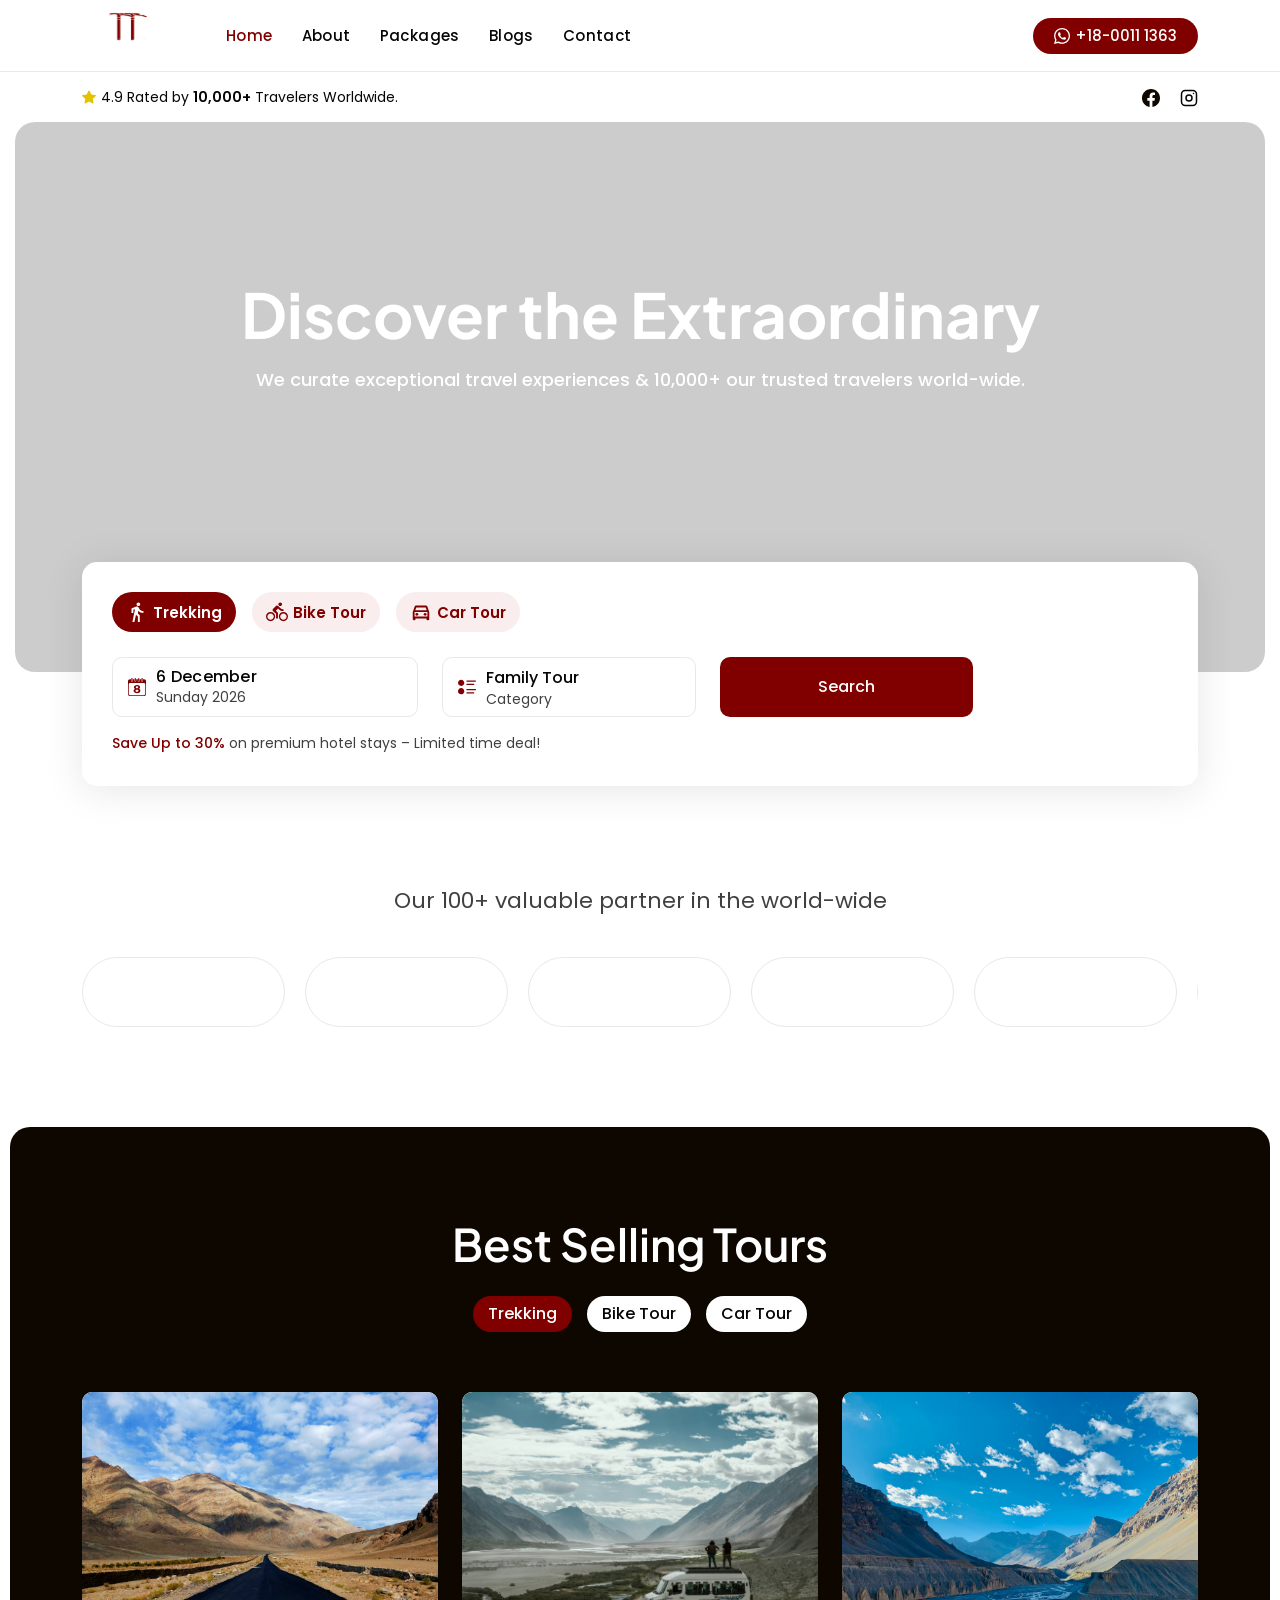
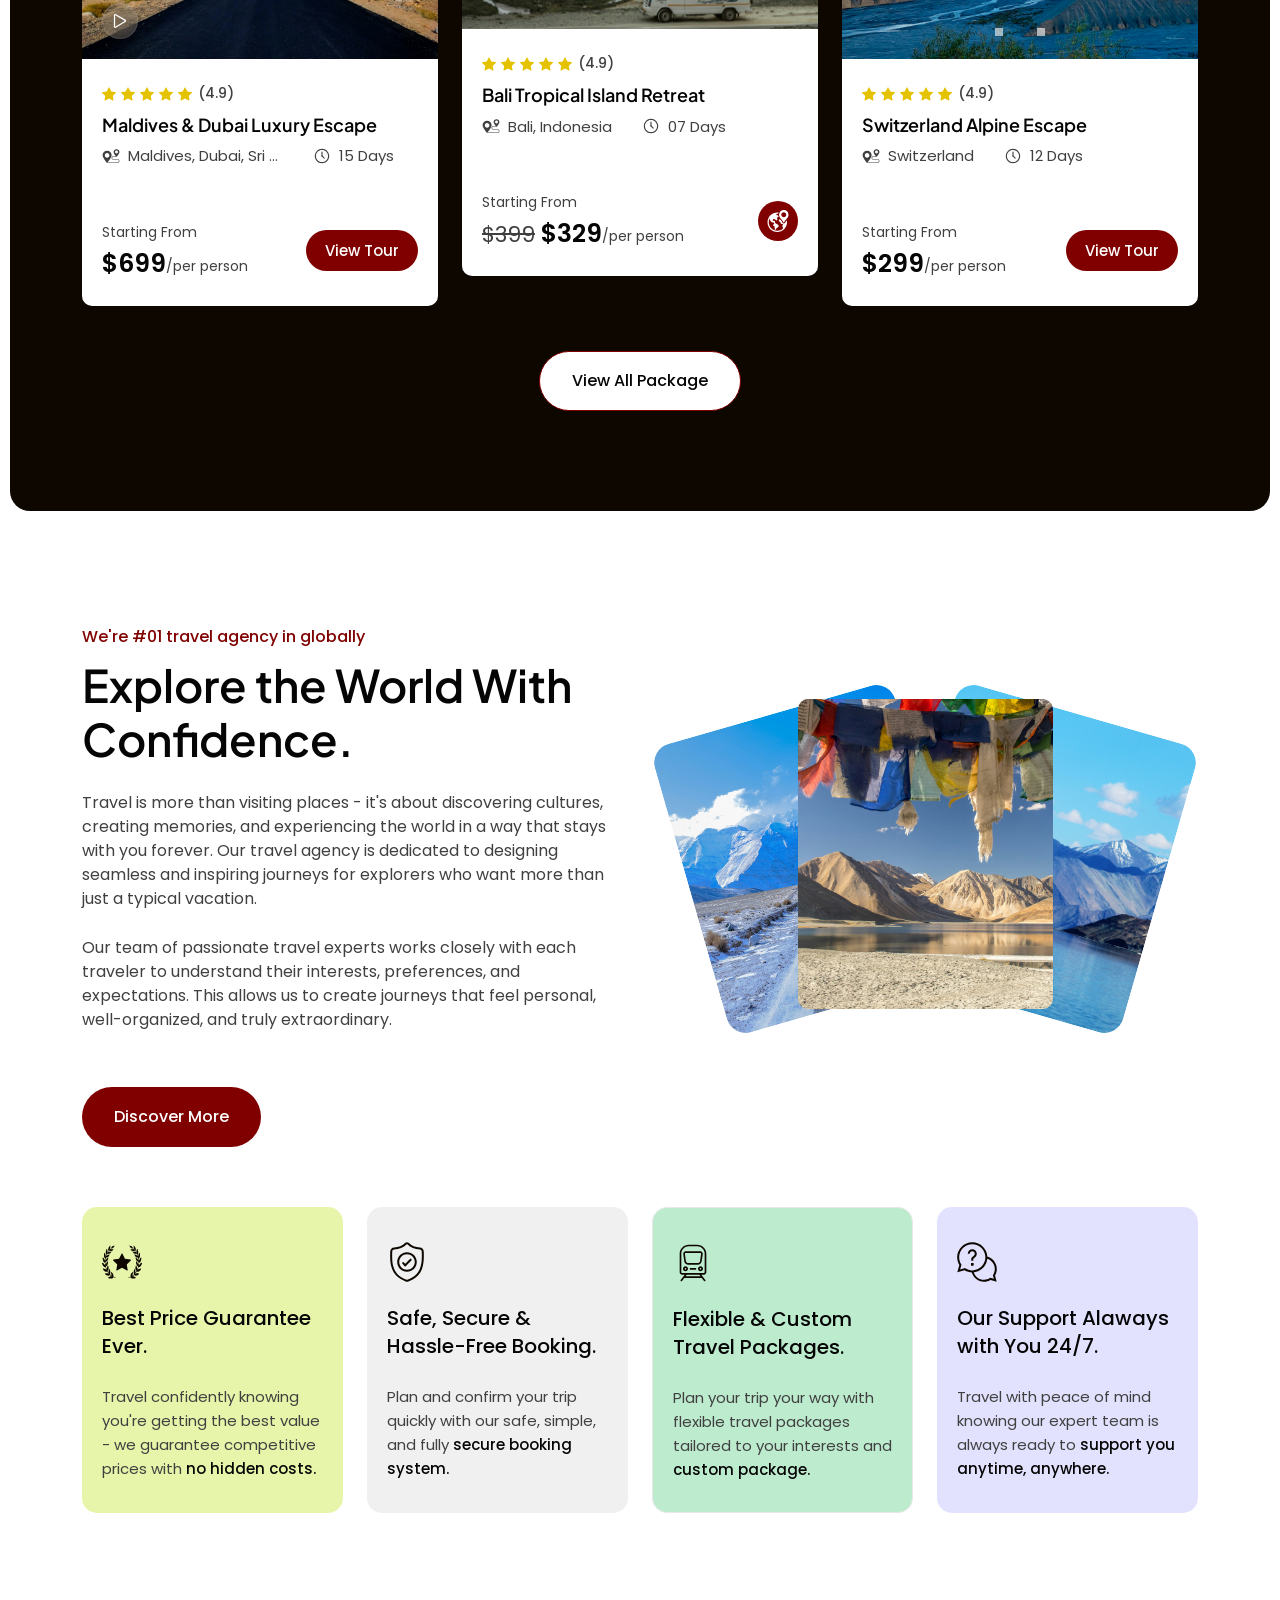
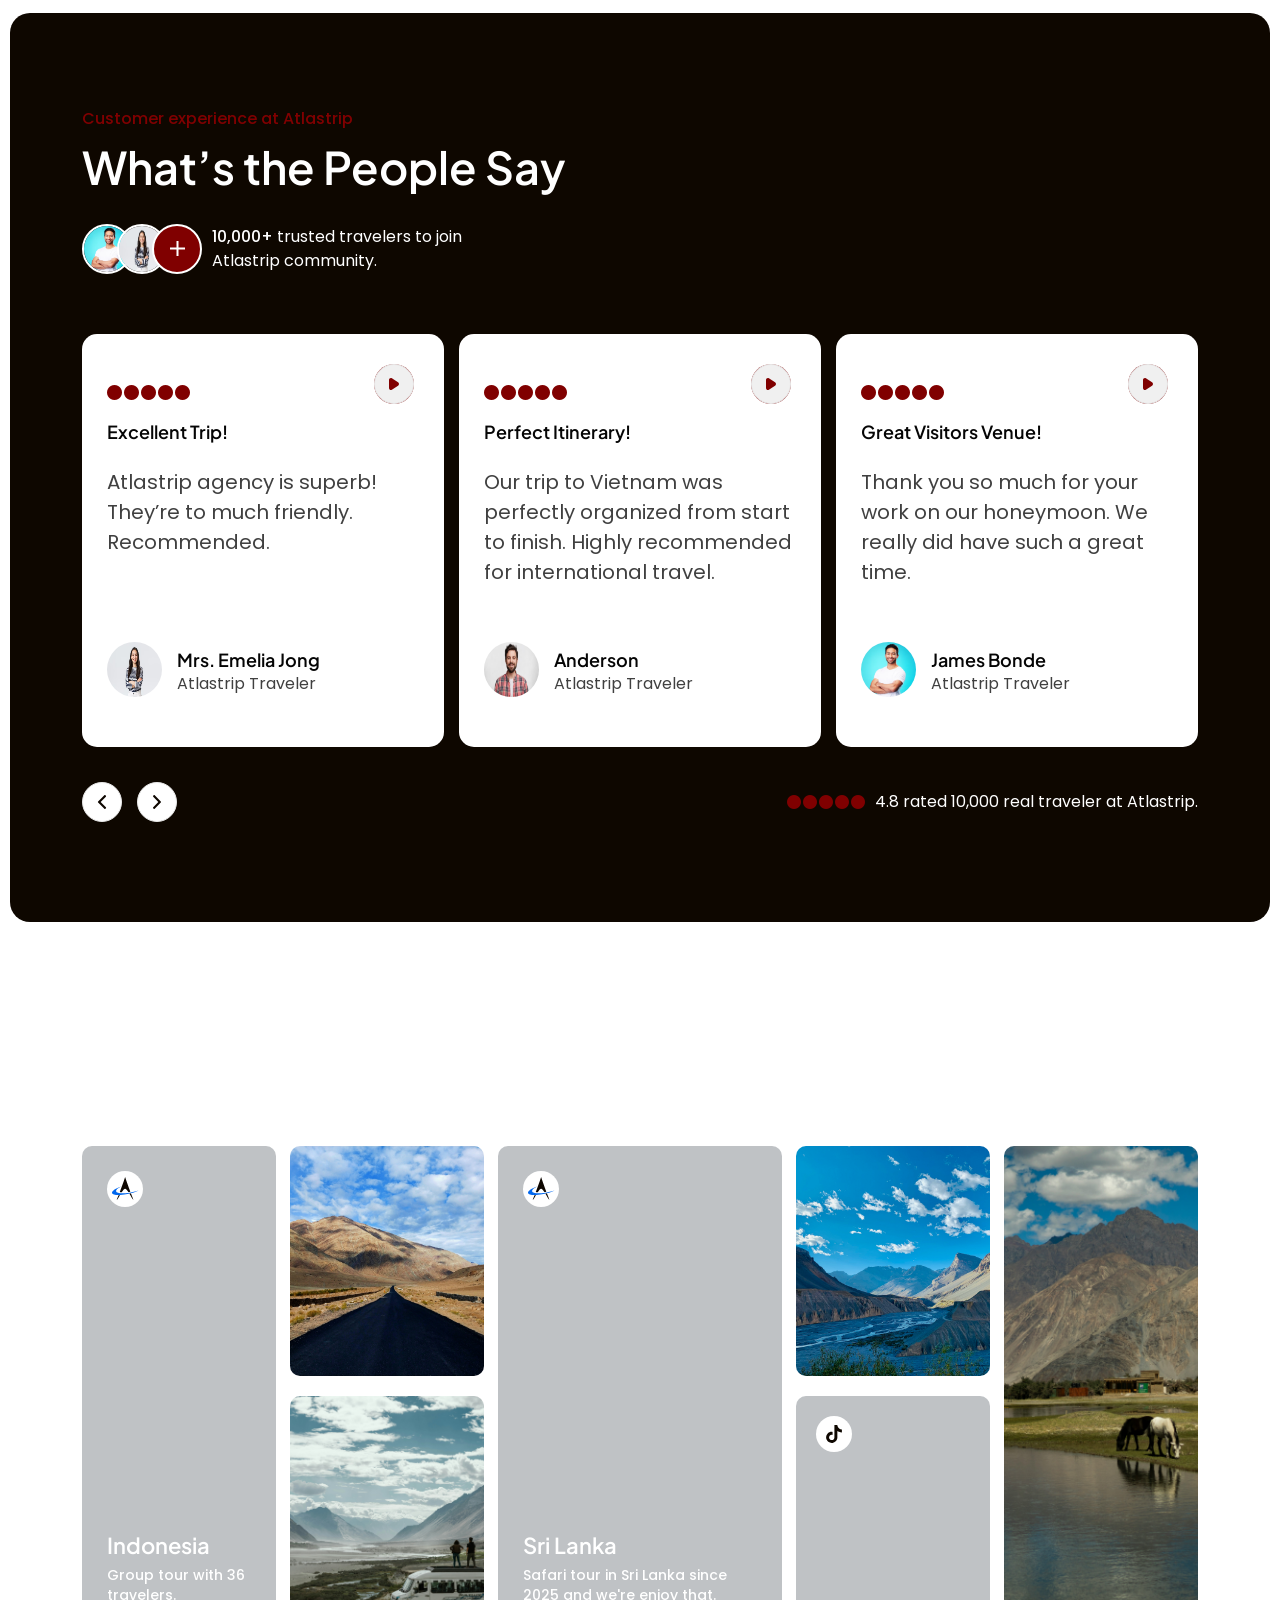
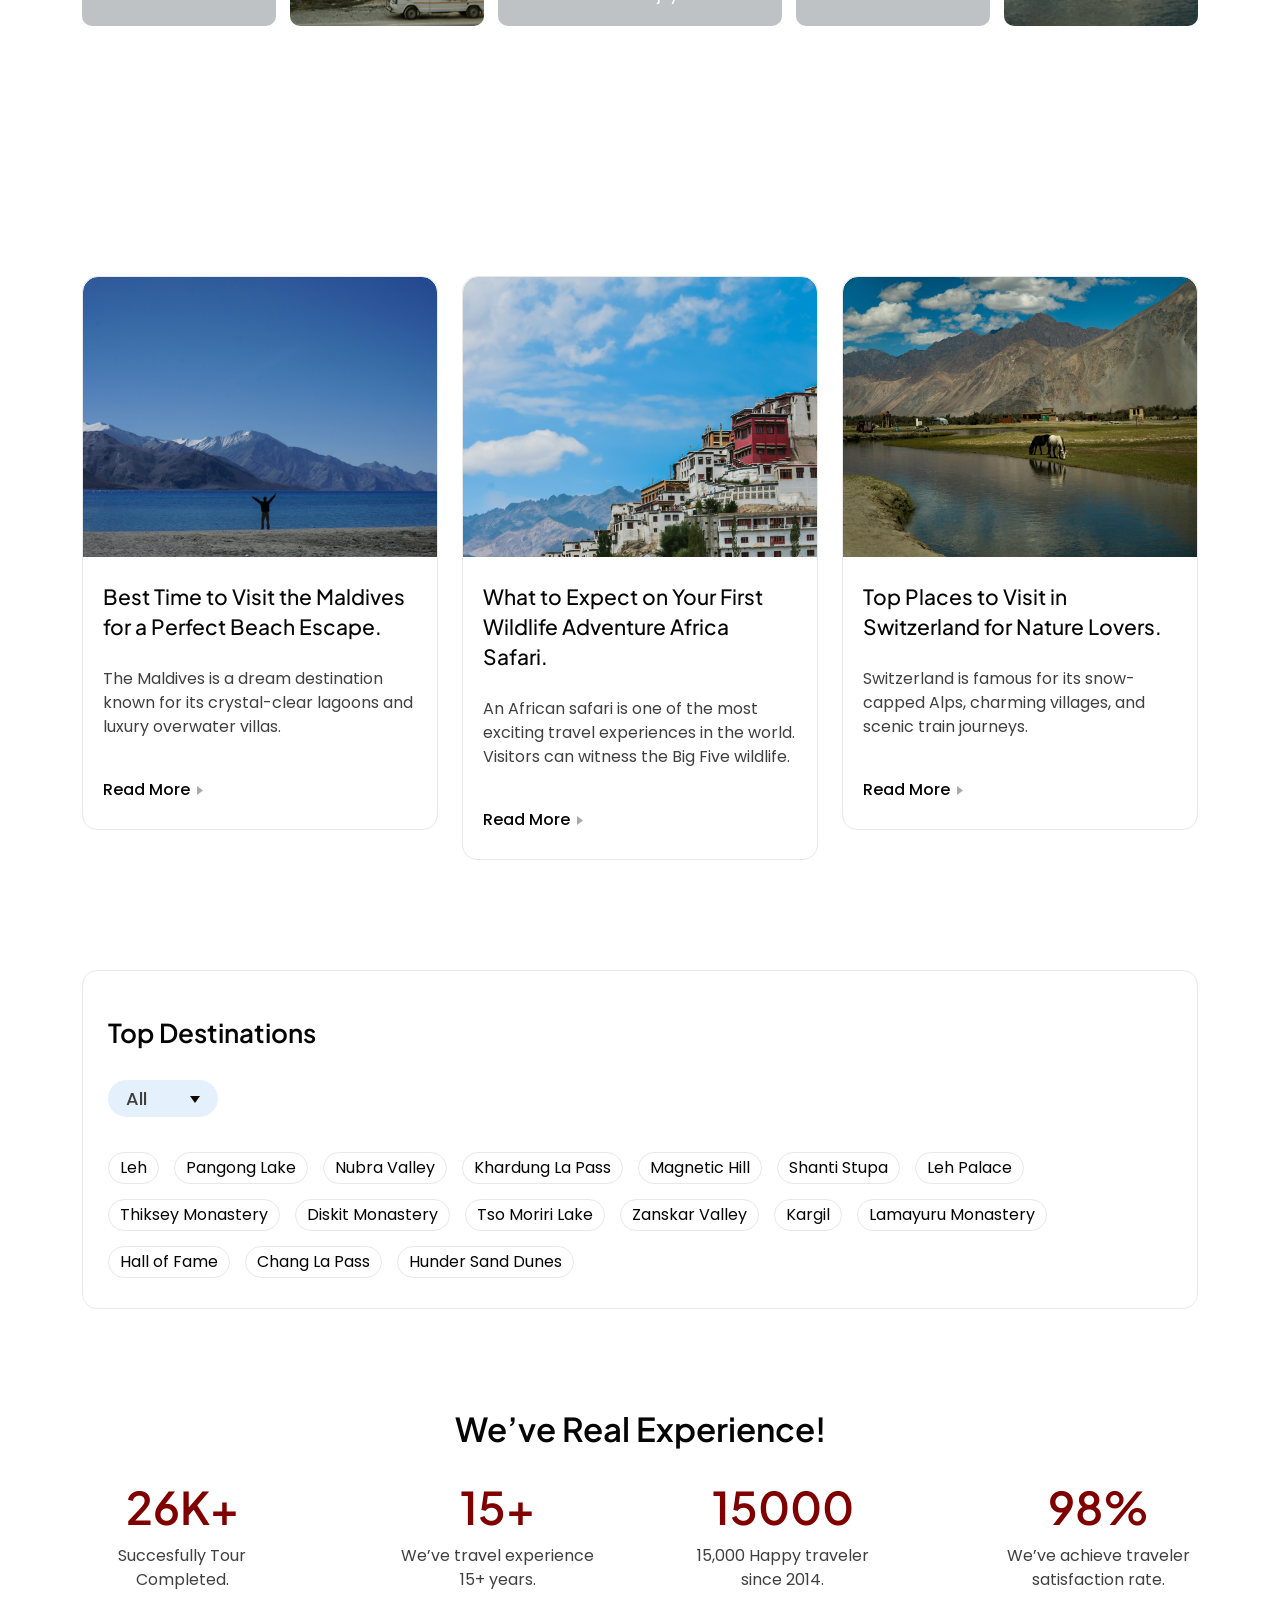
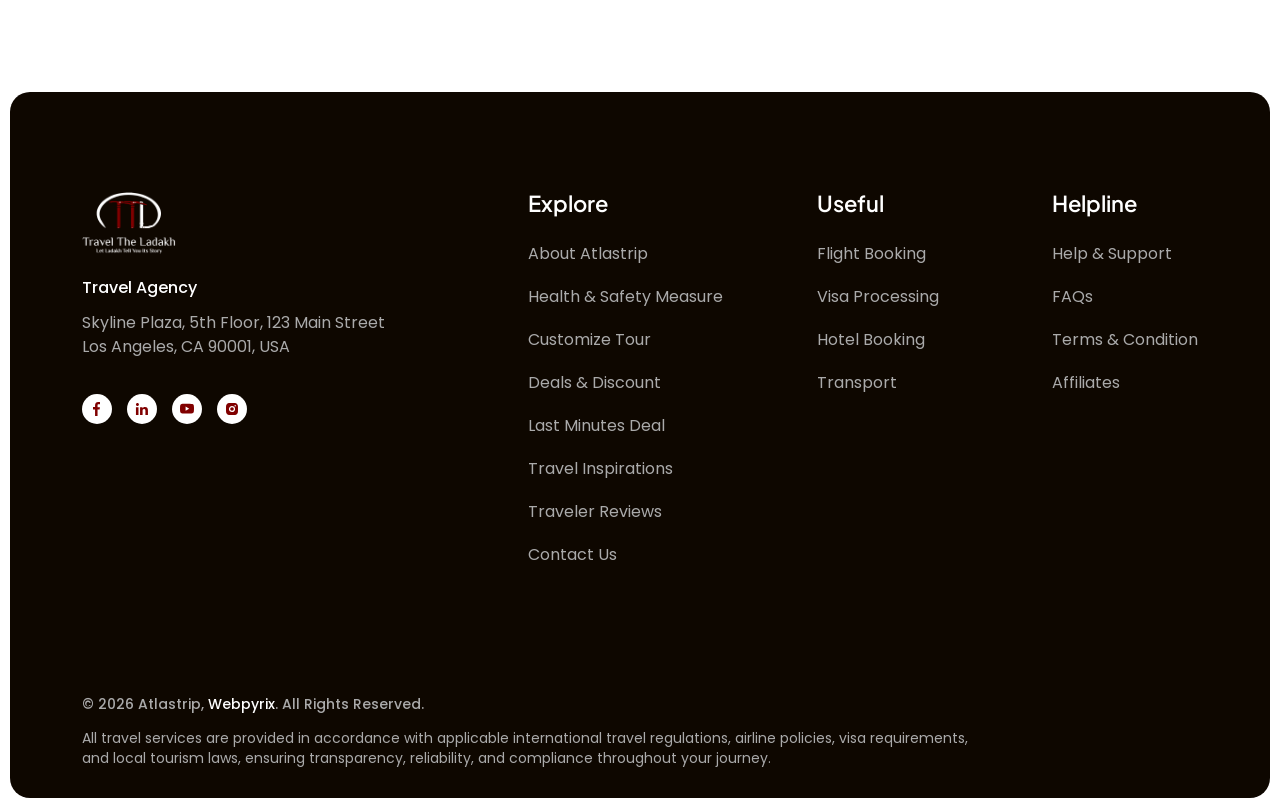
==== commit bd70558d: "Update website2" ====
--- a/index.html
+++ b/index.html
@@ -7,29 +7,29 @@
     <meta name="viewport" content="width=device-width, initial-scale=1" />
 
     <!-- Bootstrap CSS -->
-    <link href="/assets/css/bootstrap.min.css" rel="stylesheet" />
-    <link href="/assets/css/jquery-ui.css" rel="stylesheet" />
+    <link href="./assets/css/bootstrap.min.css" rel="stylesheet" />
+    <link href="./assets/css/jquery-ui.css" rel="stylesheet" />
     <!-- Bootstrap Icon CSS -->
-    <link href="/assets/css/bootstrap-icons.css" rel="stylesheet" />
+    <link href="./assets/css/bootstrap-icons.css" rel="stylesheet" />
     <link rel="stylesheet" href="https://cdn.jsdelivr.net/npm/bootstrap-icons@1.11.3/font/bootstrap-icons.min.css">
     <!-- CSS -->
-    <link href="assets/css/animate.min.css" rel="stylesheet" />
+    <link href="./assets/css/animate.min.css" rel="stylesheet" />
     <!-- FancyBox CSS -->
-    <link href="/assets/css/jquery.fancybox.min.css" rel="stylesheet" />
+    <link href="./assets/css/jquery.fancybox.min.css" rel="stylesheet" />
     <!-- Nice Select CSS -->
-    <link href="/assets/css/nice-select.css" rel="stylesheet" />
+    <link href="./assets/css/nice-select.css" rel="stylesheet" />
     <!-- Swiper slider CSS -->
-    <link rel="stylesheet" href="/assets/css/swiper-bundle.min.css" />
+    <link rel="stylesheet" href="./assets/css/swiper-bundle.min.css" />
     <!-- BoxIcon  CSS -->
-    <link href="/assets/css/boxicons.min.css" rel="stylesheet" />
+    <link href="./assets/css/boxicons.min.css" rel="stylesheet" />
     <!--  Calendar CSS  -->
-    <link rel="stylesheet" href="/assets/css/calendar-css.css" />
-    <link rel="stylesheet" href="/assets/css/leaflet.css" />
+    <link rel="stylesheet" href="./assets/css/calendar-css.css" />
+    <link rel="stylesheet" href="./assets/css/leaflet.css" />
     <!--  Style CSS  -->
-    <link rel="stylesheet" href="/assets/css/style.css" />
+    <link rel="stylesheet" href="./assets/css/style.css" />
     <!-- Title -->
     <title>Atlastrip - Tour & Travel Booking Website.</title>
-    <link rel="icon" href="/assets/img/fav-icon.svg" type="image/gif" sizes="20x20" />
+    <link rel="icon" href="./assets/img/fav-icon.svg" type="image/gif" sizes="20x20" />
 </head>
 
 <body class="tt-magic-cursor">
@@ -502,7 +502,7 @@
                         </div>
                     </div>
                     <div class="bottom-area">
-                        <a href="tour-package-details.html" class="primary-btn1 two">
+                        <a href="" class="primary-btn1 two">
                             <span> Book Now</span>
                             <span>Book Now </span>
                         </a>
@@ -562,7 +562,7 @@
                                     <ul class="sub-menu">
                                         <li><a href="tour-package.html">Tour Package</a></li>
                                         <li>
-                                            <a href="tour-package-details.html">Tour Package Details</a>
+                                            <a href="">Tour Package Details</a>
                                         </li>
                                     </ul>
                                 </li>
@@ -913,33 +913,28 @@
     <div class="filter-wrapper mb-100">
         <div class="container">
             <div class="filter-inner-wrap">
-                <ul class="filter-item-list">
-                    <li class="single-item active" id="tour">
-                        <svg width="22" height="22" viewBox="0 0 22 22" xmlns="http://www.w3.org/2000/svg">
-                            <g>
-                                <path
-                                    d="M21.7745 3.8543C21.2664 3.08604 20.0273 2.95799 18.1067 3.46604C13.973 -0.46293 7.43705 -0.29699 3.50808 3.83659C3.27599 4.08077 3.05599 4.33616 2.84887 4.60185H2.82408C2.82352 4.61286 2.82352 4.62389 2.82408 4.63489C0.611104 7.46775 0.0306755 11.2477 1.2917 14.614C0.0814797 16.1794 -0.286128 17.369 0.221914 18.1373C0.544088 18.6205 1.143 18.8436 1.91126 18.8436C2.57548 18.8245 3.23466 18.7218 3.87321 18.5379C8.00906 22.4645 14.5449 22.2949 18.4716 18.1591C18.7022 17.9161 18.9209 17.6621 19.1269 17.3979H19.1475V17.3649C21.3473 14.5354 21.9227 10.7676 20.6675 7.41054C21.7373 6.07647 22.361 4.74234 21.7745 3.8543ZM21.1012 4.33343C21.2995 4.62669 21.0764 5.44038 20.3288 6.49777C20.0125 5.84693 19.629 5.2309 19.1847 4.65973C19.1853 4.64872 19.1853 4.63769 19.1847 4.62669H19.1599C19.0391 4.47292 18.9138 4.32278 18.7841 4.17647C20.1925 3.86669 20.903 4.04016 21.1012 4.33343ZM19.7547 7.19581C18.7776 8.33948 17.7008 9.39412 16.5371 10.3473C16.4517 10.3279 16.3644 10.3182 16.2769 10.3184C15.6236 10.4008 14.9947 10.6189 14.4306 10.9586V10.9628L12.2373 9.09168C12.1676 9.03145 12.0796 8.9963 11.9876 8.99181C11.8955 8.98732 11.8046 9.01375 11.7293 9.06689L10.6967 9.79385C10.6076 9.85702 10.5472 9.95287 10.5286 10.0605C10.5101 10.168 10.5348 10.2786 10.5975 10.368L12.101 12.5075C11.7792 12.7746 11.4756 13.063 11.1923 13.3708L9.54016 12.396C9.4736 12.3533 9.39619 12.3306 9.31712 12.3306C9.23804 12.3306 9.16063 12.3533 9.09407 12.396L8.14408 13.0651C8.09201 13.1008 8.04882 13.148 8.01782 13.203C7.98682 13.2579 7.96883 13.3193 7.96523 13.3823C7.96164 13.4453 7.97254 13.5083 7.99708 13.5665C8.02163 13.6246 8.05918 13.6764 8.10685 13.7178L9.60619 15.151C8.55292 15.7493 7.46929 16.2925 6.35968 16.7784C6.24129 16.5251 6.13111 16.2621 6.02924 15.9895C6.49488 15.8113 6.97073 15.6609 7.45424 15.5393C7.56241 15.5117 7.65536 15.4426 7.71302 15.3471C7.77068 15.2515 7.78839 15.137 7.76234 15.0285C7.73629 14.92 7.66857 14.826 7.57381 14.767C7.47905 14.708 7.36488 14.6887 7.25598 14.7132C6.75032 14.8397 6.25245 14.9956 5.7649 15.1799C5.40128 13.9546 5.20128 12.6866 5.17012 11.4088H9.90772C10.0173 11.4088 10.1223 11.3653 10.1998 11.2879C10.2772 11.2104 10.3208 11.1054 10.3208 10.9958C10.3208 10.8863 10.2772 10.7812 10.1998 10.7037C10.1223 10.6263 10.0173 10.5828 9.90772 10.5828H9.1312C9.1312 9.50059 9.18902 8.51755 9.26337 7.60472C9.83967 7.66457 10.4188 7.69352 10.9981 7.69146C11.5778 7.68828 12.1569 7.65381 12.7329 7.5882C12.7329 7.83603 12.7742 8.08385 12.7908 8.3482C12.7982 8.45708 12.8484 8.5586 12.9304 8.63057C13.0125 8.70255 13.1197 8.73913 13.2286 8.73233C13.3375 8.7249 13.439 8.67469 13.511 8.59265C13.5829 8.51061 13.6195 8.40343 13.6127 8.2945C13.6127 8.07559 13.5797 7.79885 13.5508 7.46842C14.464 7.32359 15.3606 7.08838 16.2273 6.76625C16.3732 7.24932 16.4918 7.74025 16.5825 8.23668C16.6032 8.34528 16.6659 8.44133 16.757 8.50395C16.8482 8.56658 16.9603 8.59072 17.0691 8.57113C17.1779 8.55155 17.2746 8.48981 17.3382 8.39935C17.4017 8.30888 17.427 8.19699 17.4086 8.08798C17.3032 7.52968 17.1653 6.97801 16.9955 6.43581C17.6131 6.15651 18.2012 5.81612 18.751 5.41973C19.1481 5.97416 19.4846 6.56959 19.7547 7.19581ZM14.9923 13.028L16.0001 15.6714L15.5665 15.9771L14.0795 13.8623C14.0185 13.7759 13.9267 13.7161 13.8229 13.6953C13.7192 13.6746 13.6114 13.6944 13.5219 13.7508C13.0136 14.0838 12.4707 14.3608 11.9028 14.5769C11.8088 14.6089 11.7296 14.6738 11.6795 14.7595C11.6295 14.8452 11.6119 14.9461 11.6302 15.0436L11.9978 17.018L11.6756 17.2451L10.7586 15.1799C10.7373 15.1304 10.7064 15.0855 10.6678 15.0478L9.01559 13.4865L9.33777 13.2593L11.0725 14.2754C11.158 14.3247 11.2583 14.3418 11.3552 14.3237C11.4522 14.3055 11.5395 14.2532 11.6012 14.1762C11.9935 13.7174 12.4338 13.302 12.9147 12.9371C12.9977 12.8718 13.0525 12.7772 13.0678 12.6727C13.0832 12.5682 13.058 12.4618 12.9973 12.3754L11.5104 10.2606L11.9441 9.95494L14.0878 11.7971C14.1513 11.8517 14.23 11.8858 14.3134 11.8946C14.3968 11.9035 14.4809 11.8867 14.5545 11.8467C15.0711 11.5189 15.6509 11.3036 16.2562 11.2147C15.9682 11.753 15.5699 12.2245 15.0873 12.5984C15.0326 12.6538 14.9947 12.7235 14.9778 12.7995C14.961 12.8755 14.9661 12.9547 14.9923 13.028ZM5.17017 10.5828C5.19841 9.29964 5.39703 8.02596 5.76082 6.79516C6.62753 7.11729 7.52411 7.3525 8.43734 7.49733C8.35473 8.50103 8.30929 9.56255 8.2969 10.5828H5.17017ZM18.243 4.80016C17.7668 5.14206 17.2592 5.43802 16.7271 5.68408C16.2495 4.33028 15.4681 3.10386 14.443 2.09886C15.913 2.67228 17.2184 3.60025 18.243 4.80016ZM15.9547 6.01864C15.1521 6.31814 14.322 6.53811 13.4765 6.67538C13.2988 5.0769 12.956 2.95799 12.2952 1.71886C13.811 2.28473 15.1286 3.85017 15.9547 6.01864ZM10.9982 1.46278V1.47517C11.4112 1.47517 12.2373 3.06125 12.6504 6.79516C12.1013 6.84818 11.5498 6.87162 10.9982 6.86538C10.4461 6.86186 9.89459 6.82877 9.34603 6.76625C9.72603 3.31321 10.5273 1.46278 10.9982 1.46278ZM9.71777 1.69821V1.7106C9.13951 2.79691 8.74299 4.6019 8.52407 6.66712C7.67851 6.52973 6.84845 6.30977 6.04582 6.01038C6.83886 3.85843 8.1606 2.26821 9.71777 1.69821ZM7.60299 2.08647V2.10299C6.56497 3.11511 5.7699 4.34937 5.27756 5.71299C4.74009 5.45834 4.22832 5.15266 3.7493 4.80016C4.78765 3.58859 6.11235 2.65576 7.60299 2.08647ZM3.24126 5.46103C3.79338 5.85951 4.38426 6.20131 5.00495 6.48125C4.59659 7.81141 4.37419 9.19166 4.34408 10.5828H1.45278C1.53699 8.73769 2.15863 6.95746 3.24126 5.46103ZM0.911696 17.6788C0.717566 17.3814 0.833218 16.6628 1.66343 15.4897C1.97946 16.142 2.36293 16.7594 2.80756 17.3319V17.3649H2.83234C2.95258 17.518 3.07653 17.6681 3.20408 17.8151C1.97735 18.1084 1.15539 18.0506 0.911696 17.6788ZM1.47343 11.4088H4.36473C4.39389 12.7984 4.61489 14.1772 5.02147 15.5062C4.39974 15.785 3.80751 16.1254 3.25365 16.5223C2.1755 15.0273 1.55683 13.2502 1.47343 11.4088ZM3.74517 17.1914C4.22662 16.8475 4.73973 16.5501 5.27756 16.3034C5.37825 16.5695 5.48987 16.8313 5.61212 17.0882C5.07243 17.2864 4.57539 17.4585 4.12104 17.6045C3.9916 17.4613 3.86629 17.3236 3.74517 17.1914ZM4.82109 18.2646C5.20047 18.1367 5.59627 17.9925 5.99207 17.8523C6.41803 18.6279 6.96141 19.3329 7.60294 19.9423C6.58666 19.546 5.64577 18.9786 4.82109 18.2646ZM18.7551 16.5264C18.5238 16.3571 18.2843 16.196 18.0282 16.0432C17.9843 16.0113 17.9346 15.9883 17.8819 15.9756C17.8291 15.963 17.7744 15.9608 17.7208 15.9692C17.6672 15.9777 17.6159 15.9966 17.5696 16.025C17.5233 16.0533 17.4831 16.0904 17.4512 16.1343C17.4151 16.1839 17.3905 16.241 17.3793 16.3013C17.368 16.3616 17.3703 16.4236 17.386 16.483C17.4017 16.5423 17.4304 16.5973 17.47 16.6441C17.5097 16.691 17.5593 16.7284 17.6152 16.7536C17.8382 16.8858 18.0489 17.0304 18.2554 17.1667C17.2223 18.3776 15.9034 19.3118 14.4182 19.8845C14.8289 19.5024 15.1972 19.0773 15.5169 18.6164C15.5727 18.5265 15.5919 18.4186 15.5705 18.315C15.549 18.2113 15.4886 18.1199 15.4017 18.0595C15.3148 17.9991 15.2081 17.9743 15.1035 17.9903C14.9989 18.0064 14.9044 18.0619 14.8396 18.1456C13.7698 19.6697 12.4067 20.5288 10.9983 20.5288C10.7133 20.5288 10.0896 19.6284 9.63521 17.2245C9.61419 17.1157 9.55101 17.0196 9.45945 16.9571C9.36788 16.8947 9.25534 16.8709 9.14635 16.8911C9.03737 16.9113 8.94077 16.9737 8.8776 17.0648C8.81443 17.1558 8.78982 17.2682 8.80912 17.3773C8.96536 18.3892 9.26436 19.3738 9.69717 20.3017C8.54065 19.8886 7.51217 18.8808 6.72739 17.5095C7.88872 17.0005 9.02331 16.4325 10.1267 15.8078L11.1263 18.0175C11.1511 18.0736 11.188 18.1234 11.2345 18.1634C11.2809 18.2034 11.3357 18.2326 11.3948 18.2488C11.4536 18.2647 11.5152 18.2674 11.5752 18.2567C11.6352 18.246 11.6921 18.2222 11.7417 18.1869L12.6917 17.5177C12.7566 17.4724 12.807 17.4093 12.837 17.3361C12.867 17.2629 12.8754 17.1825 12.8611 17.1047L12.5059 15.2088C12.8912 15.0453 13.2651 14.8563 13.6252 14.643L15.1287 16.7784C15.1918 16.8674 15.2877 16.9279 15.3953 16.9464C15.5029 16.965 15.6134 16.9402 15.7028 16.8775L16.7354 16.1506C16.8111 16.0977 16.8669 16.0209 16.8939 15.9325C16.9208 15.8442 16.9174 15.7494 16.8841 15.6632L15.8598 12.9867C16.5413 12.3506 17.1898 11.5782 17.0989 10.9752C18.1604 10.0895 19.1583 9.13022 20.0852 8.10451C20.332 8.90866 20.4709 9.74203 20.4982 10.5828H18.3463C18.2367 10.5828 18.1317 10.6263 18.0542 10.7037C17.9768 10.7812 17.9332 10.8863 17.9332 10.9958C17.9332 11.1054 17.9768 11.2104 18.0542 11.2879C18.1317 11.3653 18.2367 11.4088 18.3463 11.4088H20.5189C20.441 13.2499 19.8281 15.0283 18.7551 16.5264Z" />
-                            </g>
-                        </svg>
-                        <span>Trekking</span>
-                    </li>
-                    <li class="single-item" id="hotel">
-                        <svg width="22" height="22" viewBox="0 0 22 22" xmlns="http://www.w3.org/2000/svg">
-                            <path
-                                d="M19.7083 10.2043V5.95833C19.7074 5.10773 19.369 4.29224 18.7676 3.69077C18.1661 3.0893 17.3506 2.75097 16.5 2.75H5.49999C4.64939 2.75097 3.8339 3.0893 3.23243 3.69077C2.63096 4.29224 2.29263 5.10773 2.29166 5.95833V10.2043C1.86751 10.4992 1.52096 10.8923 1.28155 11.3501C1.04213 11.8079 0.916942 12.3167 0.916656 12.8333V18.3333C0.916656 18.5764 1.01323 18.8096 1.18514 18.9815C1.35705 19.1534 1.59021 19.25 1.83332 19.25H3.66666C3.90977 19.25 4.14293 19.1534 4.31484 18.9815C4.48675 18.8096 4.58332 18.5764 4.58332 18.3333V16.9583H17.4167V18.3333C17.4167 18.5764 17.5132 18.8096 17.6851 18.9815C17.8571 19.1534 18.0902 19.25 18.3333 19.25H20.1667C20.4098 19.25 20.6429 19.1534 20.8148 18.9815C20.9868 18.8096 21.0833 18.5764 21.0833 18.3333V12.8333C21.083 12.3167 20.9579 11.8079 20.7184 11.3501C20.479 10.8923 20.1325 10.4992 19.7083 10.2043ZM3.20832 5.95833C3.20905 5.35077 3.45073 4.7683 3.88034 4.33868C4.30995 3.90907 4.89243 3.66739 5.49999 3.66667H16.5C17.1076 3.66739 17.69 3.90907 18.1196 4.33868C18.5493 4.7683 18.7909 5.35077 18.7917 5.95833V9.7625C18.4944 9.67226 18.1856 9.62593 17.875 9.625V8.70833C17.875 8.2221 17.6818 7.75579 17.338 7.41197C16.9942 7.06815 16.5279 6.875 16.0417 6.875H13.2917C12.8054 6.875 12.3391 7.06815 11.9953 7.41197C11.6515 7.75579 11.4583 8.2221 11.4583 8.70833V9.625H10.5417V8.70833C10.5417 8.2221 10.3485 7.75579 10.0047 7.41197C9.66087 7.06815 9.19456 6.875 8.70833 6.875H5.95832C5.47209 6.875 5.00578 7.06815 4.66196 7.41197C4.31814 7.75579 4.12499 8.2221 4.12499 8.70833V9.625C3.81437 9.62593 3.50555 9.67226 3.20832 9.7625V5.95833ZM16.9583 9.625H12.375V8.70833C12.375 8.46522 12.4716 8.23206 12.6435 8.06015C12.8154 7.88824 13.0485 7.79167 13.2917 7.79167H16.0417C16.2848 7.79167 16.5179 7.88824 16.6898 8.06015C16.8618 8.23206 16.9583 8.46522 16.9583 8.70833V9.625ZM9.62499 9.625H5.04166V8.70833C5.04166 8.46522 5.13824 8.23206 5.31014 8.06015C5.48205 7.88824 5.71521 7.79167 5.95832 7.79167H8.70833C8.95144 7.79167 9.1846 7.88824 9.35651 8.06015C9.52841 8.23206 9.62499 8.46522 9.62499 8.70833V9.625ZM1.83332 12.8333C1.83405 12.2258 2.07573 11.6433 2.50534 11.2137C2.93495 10.7841 3.51743 10.5424 4.12499 10.5417H17.875C18.4826 10.5424 19.065 10.7841 19.4946 11.2137C19.9243 11.6433 20.1659 12.2258 20.1667 12.8333V13.2917H1.83332V12.8333ZM3.66666 18.3333H1.83332V16.9583H3.66666V18.3333ZM1.83332 16.0417V14.2083H20.1667V16.0417H1.83332ZM20.1667 18.3333H18.3333V16.9583H20.1667V18.3333Z" />
-                        </svg>
-                        <span>Bike Tour</span>
-                    </li>
-                    <li class="single-item" id="flight">
-                        <svg width="22" height="22" viewBox="0 0 22 22" xmlns="http://www.w3.org/2000/svg">
-                            <path
-                                d="M14.1047 4.64514C17.3172 1.50178 19.8812 -0.259034 21.0745 0.934202C22.2674 2.15037 20.5066 4.69163 17.3401 7.90393L18.0745 12.6774L18.51 12.2408C18.7397 12.0114 19.1302 12.0114 19.3596 12.2408L19.8411 12.6774C20.0702 12.9068 20.0704 13.2964 19.8411 13.526L18.4417 14.9254L19.0842 19.1022C19.1079 19.2553 19.0949 19.4118 19.0471 19.5592C18.9994 19.7065 18.9178 19.8407 18.8088 19.9508L17.6614 21.0983L17.5833 21.153C17.5552 21.1681 17.5254 21.1799 17.4944 21.1881L17.3997 21.2018L17.3049 21.193C17.2734 21.1862 17.2429 21.1756 17.2141 21.1617L17.134 21.111C17.1092 21.0908 17.087 21.0678 17.0676 21.0426L17.0188 20.9606L13.3245 11.7594C11.1217 13.7558 9.45148 15.0578 8.00611 16.2281L8.32739 19.9918C8.35014 20.2211 8.25832 20.4504 8.0979 20.611L7.36353 21.3453C7.24309 21.4858 7.03479 21.4686 6.9231 21.3239L6.88208 21.2535L5.04614 16.9401L0.731692 15.1266C0.548402 15.0576 0.479518 14.8057 0.639895 14.6451L1.37427 13.9108C1.53487 13.7502 1.76493 13.6584 1.99439 13.6813L5.75708 14.025C6.95014 12.5796 8.25341 10.9103 10.2268 8.70764L1.02466 5.01233C0.749424 4.89784 0.680446 4.57649 0.886965 4.36975L2.03443 3.22326C2.26379 3.01699 2.58484 2.90146 2.88306 2.92444L7.05982 3.56701L8.45923 2.1676C8.68869 1.93814 9.07938 1.93814 9.30884 2.1676L9.76783 2.62659C9.99681 2.85599 9.99686 3.24584 9.76783 3.47522L9.3313 3.91076L14.1047 4.64514ZM20.0344 1.56311C19.7762 1.58938 19.3854 1.72067 18.845 2.03088C17.7688 2.64867 16.399 3.79928 14.804 5.35998L14.4465 5.70959L13.9524 5.6344L7.41236 4.62756L7.40845 4.63244L2.7981 3.92248C2.79118 3.92343 2.7801 3.92529 2.76587 3.9303C2.74071 3.93918 2.72039 3.9527 2.70728 3.9635L2.24634 4.42444L11.9241 8.31116L10.971 9.37463C9.01565 11.5571 7.73828 13.1962 6.52857 14.6617L6.19263 15.069L2.33814 14.7164L5.43384 16.0182L5.80689 16.1744L7.29614 19.6754L6.96509 15.7848L7.3772 15.4508C8.83293 14.272 10.4758 12.9911 12.6526 11.0182L13.717 10.0533L17.6057 19.7389L18.094 19.2506L17.4045 14.7614L17.386 14.7809L16.3518 8.05627L16.2747 7.56018L16.6272 7.20178C18.2002 5.6061 19.3569 4.24236 19.9768 3.16955C20.2877 2.63144 20.4182 2.24157 20.4446 1.98303C20.4663 1.76946 20.4175 1.69321 20.3635 1.63733C20.3156 1.59036 20.2458 1.54169 20.0344 1.56311Z" />
-                        </svg>
-                        <span>Car Tour</span>
-                    </li>
-                 
-                  
-                </ul>
+            <ul class="filter-item-list">
+    <li class="single-item active" id="tour">
+        <svg width="22" height="22" viewBox="0 0 24 24" xmlns="http://www.w3.org/2000/svg">
+            <path d="M13.5 5.5c1.1 0 2-.9 2-2s-.9-2-2-2-2 .9-2 2 .9 2 2 2zM9.8 8.9L7 23h2.1l1.8-8 2.1 2v6h2v-7.5l-2.1-2 .6-3C14.8 12 16.8 13 19 13v-2c-1.9 0-3.5-1-4.3-2.4l-1-1.6c-.4-.6-1-1-1.7-1-.3 0-.5.1-.8.1L6 8.3V13h2V9.6l1.8-.7" />
+        </svg>
+        <span>Trekking</span>
+    </li>
+    <li class="single-item" id="hotel">
+        <svg width="22" height="22" viewBox="0 0 24 24" xmlns="http://www.w3.org/2000/svg">
+            <path d="M15.5 5.5c1.1 0 2-.9 2-2s-.9-2-2-2-2 .9-2 2 .9 2 2 2zM5 12c-2.8 0-5 2.2-5 5s2.2 5 5 5 5-2.2 5-5-2.2-5-5-5zm0 8.5c-1.9 0-3.5-1.6-3.5-3.5s1.6-3.5 3.5-3.5 3.5 1.6 3.5 3.5-1.6 3.5-3.5 3.5zM10.8 10.5l2.4-2.4.8.8c1.3 1.3 3 2.1 5.1 2.1V9c-1.5 0-2.7-.6-3.6-1.5l-1.9-1.9c-.5-.4-1-.6-1.6-.6s-1.1.2-1.4.6L7.8 8.4c-.4.4-.6.9-.6 1.4 0 .6.2 1.1.6 1.4L11 14v5h2v-6.2l-2.2-2.3zM19 12c-2.8 0-5 2.2-5 5s2.2 5 5 5 5-2.2 5-5-2.2-5-5-5zm0 8.5c-1.9 0-3.5-1.6-3.5-3.5s1.6-3.5 3.5-3.5 3.5 1.6 3.5 3.5-1.6 3.5-3.5 3.5z" />
+        </svg>
+        <span>Bike Tour</span>
+    </li>
+    <li class="single-item" id="flight">
+        <svg width="22" height="22" viewBox="0 0 24 24" xmlns="http://www.w3.org/2000/svg">
+            <path d="M18.92 6.01C18.72 5.42 18.16 5 17.5 5h-11c-.66 0-1.21.42-1.42 1.01L3 12v8c0 .55.45 1 1 1h1c.55 0 1-.45 1-1v-1h12v1c0 .55.45 1 1 1h1c.55 0 1-.45 1-1v-8l-2.08-5.99zM6.85 7h10.29l1.08 3.11H5.77L6.85 7zM19 17H5v-5h14v5z" />
+            <circle cx="7.5" cy="14.5" r="1.5" />
+            <circle cx="16.5" cy="14.5" r="1.5" />
+        </svg>
+        <span>Car Tour</span>
+    </li>
+</ul>
                 <div class="filter-input-wrap">
                     <form class="filter-input show" data-id="tour">
               
@@ -1048,2077 +1043,10 @@
                             <span>Search</span>
                         </button>
                     </form>
-                    <form class="filter-input" data-id="hotel">
-                        <div class="single-search-box">
-                            <svg width="18" height="18" viewBox="0 0 18 18" xmlns="http://www.w3.org/2000/svg">
-                                <g>
-                                    <path
-                                        d="M12.5944 8.99987C12.5944 10.988 10.9826 12.5998 8.99443 12.5998C7.00627 12.5998 5.39465 10.988 5.39465 8.99987C5.39465 7.0117 7.00627 5.40009 8.99443 5.40009C10.9826 5.40009 12.5944 7.0117 12.5944 8.99987Z" />
-                                    <path
-                                        d="M17.4601 8.4599H16.2564C15.9858 4.86535 13.1291 2.00812 9.53458 1.7372V0.539976C9.53458 0.241723 9.29268 0 8.9946 0C8.69635 0 8.45462 0.241723 8.45462 0.539976V1.7372C4.85986 2.00812 2.00297 4.86535 1.73235 8.4599H0.540018C0.241723 8.4599 0 8.7017 0 8.99987C0 9.29813 0.241723 9.53985 0.539976 9.53985H1.73239C2.00297 13.1344 4.85991 15.9916 8.45441 16.2625V17.4601C8.45441 17.7583 8.69614 18 8.99439 18C9.29251 18 9.53428 17.7583 9.53428 17.4601V16.2625C13.1289 15.9918 15.9858 13.1346 16.2564 9.53985H17.4601C17.7583 9.53985 18 9.29813 18 8.99987C18 8.70175 17.7583 8.4599 17.4601 8.4599ZM8.99443 15.2096C5.56504 15.2094 2.78509 12.4291 2.78509 8.9997C2.78522 5.57014 5.56554 2.7902 8.99494 2.7902C12.4245 2.7902 15.2046 5.57048 15.2046 8.99987C15.2005 12.428 12.4225 15.2058 8.99443 15.2096Z" />
-                                </g>
-                            </svg>
-                            <div class="custom-select-dropdown destination-dropdown">
-                                <input type="text" readonly value="Where are you going?" />
-                                <div class="input-field-value">
-                                    <div class="destination">
-                                        <strong class="ui-title">Cox's Bazar</strong>
-                                        <span>Bangladesh</span>
-                                    </div>
-                                </div>
-                            </div>
-                            <div class="custom-select-wrap three">
-                                <div class="custom-select-search-area">
-                                    <i class="bx bx-search"></i>
-                                    <input type="text" placeholder="Type Your Destination" />
-                                </div>
-                                <ul class="option-list-destination">
-                                    <li>
-                                        <div class="tour">
-                                            <span>BD</span>
-                                        </div>
-                                        <div class="destination">
-                                            <strong class="ui-title">Cox's Bazar</strong>
-                                            <span>Bangladesh</span>
-                                        </div>
-                                    </li>
-                                    <li>
-                                        <div class="tour">
-                                            <span>ID</span>
-                                        </div>
-                                        <div class="destination">
-                                            <strong class="ui-title">Bali Paradaise</strong>
-                                            <span>Indonesia</span>
-                                        </div>
-                                    </li>
-                                    <li>
-                                        <div class="tour">
-                                            <span>NP</span>
-                                        </div>
-                                        <div class="destination">
-                                            <strong class="ui-title">POKHARA</strong>
-                                            <span>Nepal</span>
-                                        </div>
-                                    </li>
-                                    <li>
-                                        <div class="tour">
-                                            <span>IN</span>
-                                        </div>
-                                        <div class="destination">
-                                            <strong class="ui-title">Himachal</strong>
-                                            <span>India</span>
-                                        </div>
-                                    </li>
-                                    <li>
-                                        <div class="tour">
-                                            <span>BR</span>
-                                        </div>
-                                        <div class="destination">
-                                            <strong class="ui-title">Sao Paulo</strong>
-                                            <span>Brazil</span>
-                                        </div>
-                                    </li>
-                                    <li>
-                                        <div class="tour">
-                                            <span>TH</span>
-                                        </div>
-                                        <div class="destination">
-                                            <strong class="ui-title">Bangkok</strong>
-                                            <span>Thailand</span>
-                                        </div>
-                                    </li>
-                                    <li>
-                                        <div class="tour">
-                                            <span>ES</span>
-                                        </div>
-                                        <div class="destination">
-                                            <strong class="ui-title">Barcelona</strong>
-                                            <span>Spain</span>
-                                        </div>
-                                    </li>
-                                    <li>
-                                        <div class="tour">
-                                            <span>AE</span>
-                                        </div>
-                                        <div class="destination">
-                                            <strong class="ui-title">Burj Khalifa</strong>
-                                            <span>Dubai</span>
-                                        </div>
-                                    </li>
-                                    <li>
-                                        <div class="tour">
-                                            <span>US</span>
-                                        </div>
-                                        <div class="destination">
-                                            <strong class="ui-title">New York</strong>
-                                            <span>United States</span>
-                                        </div>
-                                    </li>
-                                </ul>
-                            </div>
-                        </div>
-                        <div class="single-search-box hotel-date-field">
-                            <svg width="18" height="18" viewBox="0 0 18 18" xmlns="http://www.w3.org/2000/svg">
-                                <g>
-                                    <path
-                                        d="M16.125 1.28394H14.8913V2.43609C14.9509 2.57307 14.9755 2.72275 14.9629 2.87163C14.9502 3.0205 14.9007 3.16388 14.8188 3.28883C14.7368 3.41379 14.6251 3.51638 14.4936 3.58736C14.3622 3.65834 14.2151 3.69547 14.0657 3.6954C13.9163 3.69533 13.7692 3.65807 13.6378 3.58697C13.5064 3.51587 13.3948 3.41318 13.313 3.28815C13.2312 3.16312 13.1818 3.0197 13.1693 2.87081C13.1567 2.72193 13.1815 2.57227 13.2413 2.43534V1.28409H11.5136V2.43609C11.5733 2.57304 11.598 2.72272 11.5854 2.87159C11.5728 3.02047 11.5234 3.16388 11.4415 3.28887C11.3597 3.41386 11.248 3.5165 11.1165 3.58754C10.9851 3.65858 10.838 3.69577 10.6886 3.69577C10.5392 3.69577 10.3922 3.65858 10.2607 3.58754C10.1293 3.5165 10.0176 3.41386 9.93572 3.28887C9.85387 3.16388 9.80441 3.02047 9.79183 2.87159C9.77924 2.72272 9.80391 2.57304 9.86363 2.43609V1.28394H8.13638V2.43609C8.19609 2.57304 8.22076 2.72272 8.20818 2.87159C8.19559 3.02047 8.14613 3.16388 8.06428 3.28887C7.98242 3.41386 7.87073 3.5165 7.73929 3.58754C7.60784 3.65858 7.46079 3.69577 7.31138 3.69577C7.16197 3.69577 7.01491 3.65858 6.88346 3.58754C6.75202 3.5165 6.64033 3.41386 6.55848 3.28887C6.47662 3.16388 6.42716 3.02047 6.41457 2.87159C6.40199 2.72272 6.42666 2.57304 6.48638 2.43609V1.28394H4.75875V2.43519C4.81852 2.57212 4.84327 2.72178 4.83075 2.87066C4.81823 3.01955 4.76884 3.16297 4.68704 3.288C4.60524 3.41303 4.49359 3.51572 4.36219 3.58682C4.23078 3.65792 4.08373 3.69518 3.93432 3.69525C3.78491 3.69532 3.63784 3.65819 3.50636 3.58721C3.37489 3.51623 3.26315 3.41364 3.18124 3.28868C3.09932 3.16373 3.0498 3.02035 3.03715 2.87148C3.02449 2.7226 3.0491 2.57292 3.10875 2.43594V1.28394H1.875C1.37772 1.28394 0.900806 1.48148 0.549175 1.83311C0.197544 2.18474 0 2.66165 0 3.15894L0 16.0964C4.97191e-05 16.5937 0.19761 17.0706 0.54923 17.4222C0.90085 17.7738 1.37773 17.9714 1.875 17.9714H16.125C16.6223 17.9714 17.0992 17.7738 17.4508 17.4222C17.8024 17.0706 18 16.5937 18 16.0964V3.15894C18 2.66165 17.8025 2.18474 17.4508 1.83311C17.0992 1.48148 16.6223 1.28394 16.125 1.28394ZM17.25 15.9089C17.25 16.257 17.1117 16.5909 16.8656 16.837C16.6194 17.0832 16.2856 17.2214 15.9375 17.2214H2.0625C1.7144 17.2214 1.38056 17.0832 1.13442 16.837C0.888281 16.5909 0.75 16.257 0.75 15.9089V6.34644C0.75 5.99834 0.888281 5.6645 1.13442 5.41836C1.38056 5.17222 1.7144 5.03394 2.0625 5.03394H15.9375C16.2856 5.03394 16.6194 5.17222 16.8656 5.41836C17.1117 5.6645 17.25 5.99834 17.25 6.34644V15.9089Z" />
-                                    <path
-                                        d="M14.6287 0.591064C14.6287 0.280404 14.3769 0.0285645 14.0662 0.0285645C13.7556 0.0285645 13.5037 0.280404 13.5037 0.591064V2.84106C13.5037 3.15172 13.7556 3.40356 14.0662 3.40356C14.3769 3.40356 14.6287 3.15172 14.6287 2.84106V0.591064Z" />
-                                    <path
-                                        d="M11.2512 0.591064C11.2512 0.280404 10.9994 0.0285645 10.6887 0.0285645C10.3781 0.0285645 10.1262 0.280404 10.1262 0.591064V2.84106C10.1262 3.15172 10.3781 3.40356 10.6887 3.40356C10.9994 3.40356 11.2512 3.15172 11.2512 2.84106V0.591064Z" />
-                                    <path
-                                        d="M7.87378 0.591064C7.87378 0.280404 7.62194 0.0285645 7.31128 0.0285645C7.00062 0.0285645 6.74878 0.280404 6.74878 0.591064V2.84106C6.74878 3.15172 7.00062 3.40356 7.31128 3.40356C7.62194 3.40356 7.87378 3.15172 7.87378 2.84106V0.591064Z" />
-                                    <path
-                                        d="M4.49628 0.591064C4.49628 0.280404 4.24444 0.0285645 3.93378 0.0285645C3.62312 0.0285645 3.37128 0.280404 3.37128 0.591064V2.84106C3.37128 3.15172 3.62312 3.40356 3.93378 3.40356C4.24444 3.40356 4.49628 3.15172 4.49628 2.84106V0.591064Z" />
-                                    <path
-                                        d="M5.57379 12.859C5.57379 11.841 6.19393 11.266 6.94745 10.9237C6.31772 10.5738 5.93327 9.97518 5.93327 9.23362C5.93327 7.84346 7.14253 6.93768 9.03335 6.93768C10.665 6.93768 12.0754 7.71146 12.0754 9.2562C12.0754 10.0578 11.5991 10.5852 11.0117 10.8392C11.8151 11.133 12.4262 11.8054 12.4262 12.8442C12.4262 14.553 10.7024 15.3177 8.95704 15.3177C7.14785 15.3177 5.57379 14.5132 5.57379 12.859ZM10.4611 12.8062C10.4611 12.1583 10.0752 11.6429 8.99162 11.6429C7.89793 11.6429 7.50868 12.1281 7.50868 12.7625C7.50868 13.578 8.28429 13.9316 8.9993 13.9316C9.72377 13.9316 10.4611 13.636 10.4611 12.8062ZM7.83377 9.24273C7.83377 9.7755 8.13992 10.2237 9.04127 10.2237C9.88592 10.2237 10.171 9.82871 10.171 9.25623C10.171 8.62605 9.6497 8.29207 8.99612 8.29207C8.39034 8.29203 7.83377 8.57565 7.83377 9.24273Z" />
-                                </g>
-                            </svg>
-                            <div class="custom-select-dropdown">
-                                <input type="text" name="daterange" class="hotel-checkin" readonly
-                                    value="29 Apr-01 May" />
-                                <input type="hidden" class="multi-calendar-start-date" name="hotel_details_checkin" />
-                                <input type="hidden" class="multi-calendar-end-date" name="hotel_details_checkout" />
-                                <div class="hotel-selected-date-range"></div>
-                            </div>
-                            <div class="multi-calendar calendar-wrapper full-date"
-                                data-dates='[{"start_date":"2025-05-15","end_date":"no_end_date","trip_days":["monday","tuesday","wednesday","thursday","friday","saturday","sunday"]},{"start_date":"2025-05-15","end_date":"no_end_date","trip_days":["monday","tuesday","wednesday","thursday","friday","saturday","sunday"]},{"start_date":"2025-05-15","end_date":"no_end_date","trip_days":["monday","tuesday","wednesday","thursday","friday","saturday","sunday"]}]'
-                                data-months-name='["January","February","March","April","May","June","July","August","September","October","November","December"]'>
-                                <div class="calendar-inner">
-                                    <div class="calendar-container">
-                                        <!-- Previous Calendar -->
-                                        <div class="calendar hotel-calendar-prev">
-                                            <div class="calendar-header">
-                                                <button class="prev-month">
-                                                    <svg width="16" height="16" viewBox="0 0 16 16">
-                                                        <path d="M10 2L4 8l6 6" stroke="currentColor" fill="none"
-                                                            stroke-width="2" />
-                                                    </svg>
-                                                </button>
-                                                <strong class="hotel-month-year-prev ui-title">August 2025</strong>
-                                                <button class="next-month">
-                                                    <svg width="16" height="16" viewBox="0 0 16 16">
-                                                        <path d="M6 2l6 6-6 6" stroke="currentColor" fill="none"
-                                                            stroke-width="2" />
-                                                    </svg>
-                                                </button>
-                                            </div>
-                                            <div class="calendar-days">
-                                                <div class="day-name">Mon</div>
-                                                <div class="day-name">Tue</div>
-                                                <div class="day-name">Wed</div>
-                                                <div class="day-name">Thu</div>
-                                                <div class="day-name">Fri</div>
-                                                <div class="day-name">Sat</div>
-                                                <div class="day-name">Sun</div>
-                                            </div>
-                                            <div class="calendar-dates hotel-calendar-dates-prev">
-                                                Previous month dates will be populated here
-                                            </div>
-                                        </div>
-                                        <!-- Next Calendar -->
-                                        <div class="calendar hotel-calendar-next">
-                                            <div class="calendar-header">
-                                                <span></span>
-                                                <strong class="hotel-month-year-next ui-title">September 2025</strong>
-                                                <button class="next-month">
-                                                    <svg width="16" height="16" viewBox="0 0 16 16">
-                                                        <path d="M6 2l6 6-6 6" stroke="currentColor" fill="none"
-                                                            stroke-width="2" />
-                                                    </svg>
-                                                </button>
-                                            </div>
-                                            <div class="calendar-days">
-                                                <div class="day-name">Mon</div>
-                                                <div class="day-name">Tue</div>
-                                                <div class="day-name">Wed</div>
-                                                <div class="day-name">Thu</div>
-                                                <div class="day-name">Fri</div>
-                                                <div class="day-name">Sat</div>
-                                                <div class="day-name">Sun</div>
-                                            </div>
-                                            <div class="calendar-dates hotel-calendar-dates-next">
-                                                Next month dates will be populated here
-                                            </div>
-                                        </div>
-                                    </div>
-                                    <!-- Calendar Actions -->
-                                    <div class="calendar-actions">
-                                        <a href="#" class="calendar-check">Apply</a>
-                                    </div>
-                                </div>
-                            </div>
-                        </div>
-                        <div class="single-search-box room-field">
-                            <svg width="18" height="18" viewBox="0 0 18 18" xmlns="http://www.w3.org/2000/svg">
-                                <path
-                                    d="M9.00003 1.52136C4.02939 1.52136 0 5.55075 0 10.5214C0 12.6873 0.765549 14.6746 2.04035 16.2275C2.23702 14.6528 3.80989 13.3209 6.01543 12.6901C6.82119 13.4409 7.86199 13.8964 8.99997 13.8964C10.1112 13.8964 11.1316 13.4638 11.9292 12.7445C14.1538 13.4304 15.6928 14.8401 15.7434 16.4787C17.1465 14.8914 18 12.8067 18 10.5214C18 5.55075 13.9706 1.52136 9.00003 1.52136ZM9.00003 12.8306C8.42549 12.8306 7.88412 12.6727 7.40341 12.3993C6.24498 11.7401 5.44736 10.3912 5.44736 8.83383C5.44736 6.63003 7.04103 4.83703 9.00003 4.83703C10.9592 4.83703 12.5527 6.63003 12.5527 8.83383C12.5527 10.4151 11.7301 11.7807 10.5429 12.4284C10.0751 12.6835 9.55325 12.8306 9.00003 12.8306Z" />
-                            </svg>
-                            <div class="custom-select-dropdown">
-                                <strong class="ui-title"><span id="adult-qty">1</span> Adults,
-                                    <span id="child-qty">0</span> Child</strong>
-                                <span><strong>1</strong> Room</span>
-                            </div>
-                            <div class="custom-select-wrap">
-                                <div class="title-area">
-                                    <strong class="ui-title">Guest & Room</strong>
-                                    <span>Start the journey with someone special.</span>
-                                </div>
-                                <ul class="room-list">
-                                    <li class="single-room">
-                                        <div class="room-title">
-                                            <strong class="ui-title">Room-1</strong>
-                                            <div class="room-delete-btn">
-                                                <svg width="15" height="15" viewBox="0 0 15 15"
-                                                    xmlns="http://www.w3.org/2000/svg">
-                                                    <g>
-                                                        <path
-                                                            d="M10.3097 15H4.6902C4.12797 14.9919 3.58952 14.7719 3.18254 14.3839C2.77556 13.9959 2.53004 13.4686 2.49507 12.9074L1.82921 2.7805C1.8258 2.70708 1.83698 2.6337 1.86209 2.56463C1.88721 2.49555 1.92578 2.43214 1.97556 2.37806C2.02684 2.32201 2.08893 2.27691 2.15809 2.24548C2.22724 2.21404 2.30205 2.19692 2.378 2.19513H12.6219C12.6972 2.19496 12.7717 2.21027 12.8407 2.24011C12.9098 2.26995 12.972 2.31368 13.0235 2.36858C13.075 2.42348 13.1146 2.48837 13.1399 2.55924C13.1652 2.6301 13.1757 2.70541 13.1707 2.7805L12.5341 12.9074C12.4988 13.4736 12.2491 14.0051 11.8359 14.3938C11.4228 14.7825 10.877 14.9993 10.3097 15ZM2.99263 3.29269L3.55605 12.8415C3.57466 13.1294 3.70232 13.3995 3.91303 13.5966C4.12374 13.7937 4.40166 13.9031 4.6902 13.9025H10.3097C10.5978 13.9013 10.8747 13.7914 11.085 13.5946C11.2954 13.3978 11.4236 13.1288 11.4439 12.8415L12.0366 3.32928L2.99263 3.29269Z" />
-                                                        <path
-                                                            d="M14.0853 3.29269H0.914505C0.768959 3.29269 0.629374 3.23488 0.526457 3.13196C0.423541 3.02904 0.365723 2.88946 0.365723 2.74391C0.365723 2.59837 0.423541 2.45878 0.526457 2.35586C0.629374 2.25295 0.768959 2.19513 0.914505 2.19513H14.0853C14.2308 2.19513 14.3704 2.25295 14.4733 2.35586C14.5762 2.45878 14.6341 2.59837 14.6341 2.74391C14.6341 2.88946 14.5762 3.02904 14.4733 3.13196C14.3704 3.23488 14.2308 3.29269 14.0853 3.29269Z" />
-                                                        <path
-                                                            d="M9.69514 3.29269H5.30489C5.15993 3.2908 5.02144 3.23237 4.91893 3.12986C4.81643 3.02735 4.758 2.88887 4.7561 2.74391V1.42683C4.76538 1.05133 4.91868 0.693778 5.18428 0.428179C5.44988 0.16258 5.80744 0.00927579 6.18294 0H8.81709C9.19884 0.00954664 9.56173 0.167932 9.82831 0.441348C10.0949 0.714765 10.244 1.08155 10.2439 1.46342V2.74391C10.242 2.88887 10.1836 3.02735 10.0811 3.12986C9.97858 3.23237 9.8401 3.2908 9.69514 3.29269ZM5.85367 2.19513H9.14636V1.46342C9.14636 1.37609 9.11167 1.29234 9.04992 1.23059C8.98817 1.16884 8.90442 1.13415 8.81709 1.13415H6.18294C6.09561 1.13415 6.01186 1.16884 5.95011 1.23059C5.88836 1.29234 5.85367 1.37609 5.85367 1.46342V2.19513ZM9.69514 12.0732C9.55018 12.0713 9.4117 12.0129 9.30919 11.9104C9.20668 11.8079 9.14825 11.6694 9.14636 11.5244V5.67075C9.14636 5.5252 9.20418 5.38562 9.30709 5.2827C9.41001 5.17978 9.54959 5.12196 9.69514 5.12196C9.84069 5.12196 9.98027 5.17978 10.0832 5.2827C10.1861 5.38562 10.2439 5.5252 10.2439 5.67075V11.5244C10.242 11.6694 10.1836 11.8079 10.0811 11.9104C9.97858 12.0129 9.8401 12.0713 9.69514 12.0732ZM5.30489 12.0732C5.15993 12.0713 5.02144 12.0129 4.91893 11.9104C4.81643 11.8079 4.758 11.6694 4.7561 11.5244V5.67075C4.7561 5.5252 4.81392 5.38562 4.91684 5.2827C5.01975 5.17978 5.15934 5.12196 5.30489 5.12196C5.45043 5.12196 5.59002 5.17978 5.69293 5.2827C5.79585 5.38562 5.85367 5.5252 5.85367 5.67075V11.5244C5.85177 11.6694 5.79335 11.8079 5.69084 11.9104C5.58833 12.0129 5.44984 12.0713 5.30489 12.0732ZM7.50001 12.0732C7.35506 12.0713 7.21657 12.0129 7.11406 11.9104C7.01155 11.8079 6.95313 11.6694 6.95123 11.5244V5.67075C6.95123 5.5252 7.00905 5.38562 7.11197 5.2827C7.21488 5.17978 7.35447 5.12196 7.50001 5.12196C7.64556 5.12196 7.78514 5.17978 7.88806 5.2827C7.99098 5.38562 8.04879 5.5252 8.04879 5.67075V11.5244C8.0469 11.6694 7.98847 11.8079 7.88596 11.9104C7.78346 12.0129 7.64497 12.0713 7.50001 12.0732Z" />
-                                                    </g>
-                                                </svg>
-                                            </div>
-                                        </div>
-                                        <ul class="guest-count">
-                                            <li class="single-item">
-                                                <div class="title">
-                                                    <strong class="ui-title">Adult</strong>
-                                                    <span>16 years+</span>
-                                                </div>
-                                                <div class="quantity-counter">
-                                                    <a href="#" data-type="adult" class="guest-quantity__minus"><i
-                                                            class="bi bi-dash"></i></a>
-                                                    <input name="adult_quantity" type="text" class="quantity__input"
-                                                        value="1" />
-                                                    <a href="#" data-type="adult" class="guest-quantity__plus"><i
-                                                            class="bi bi-plus"></i></a>
-                                                </div>
-                                            </li>
-                                            <li class="single-item">
-                                                <div class="title">
-                                                    <strong class="ui-title">Children</strong>
-                                                    <span>0-16 years</span>
-                                                </div>
-                                                <div class="quantity-counter">
-                                                    <a href="#" data-type="child" class="guest-quantity__minus"><i
-                                                            class="bi bi-dash"></i></a>
-                                                    <input name="child_quantity" type="text" class="quantity__input"
-                                                        value="0" />
-                                                    <a href="#" data-type="child" class="guest-quantity__plus"><i
-                                                            class="bi bi-plus"></i></a>
-                                                </div>
-                                            </li>
-                                        </ul>
-                                    </li>
-                                </ul>
-                                <button type="button" class="primary-btn1 two add-btn">
-                                    <span>
-                                        <svg width="10" height="10" viewBox="0 0 10 10"
-                                            xmlns="http://www.w3.org/2000/svg">
-                                            <path d="M6 4H10V6H6V10H4V6H0V4H4V0H6V4Z" />
-                                        </svg>
-                                        Add Another Room
-                                    </span>
-                                    <span>
-                                        <svg width="10" height="10" viewBox="0 0 10 10"
-                                            xmlns="http://www.w3.org/2000/svg">
-                                            <path d="M6 4H10V6H6V10H4V6H0V4H4V0H6V4Z" />
-                                        </svg>
-                                        Add Another Room
-                                    </span>
-                                </button>
-                            </div>
-                        </div>
-                        <button type="submit" class="primary-btn1">
-                            <span>Search</span>
-                            <span>Search</span>
-                        </button>
-                    </form>
-                    <div class="flight-filter-wrap" data-id="flight">
-                        <div class="tab-and-category-area">
-                            <ul class="flight-trip-tabs">
-                                <li>
-                                    <button type="button" class="flight-trip-tab active" id="one-way">
-                                        One-way
-                                    </button>
-                                </li>
-                                <li>
-                                    <button type="button" class="flight-trip-tab" id="roundtrip">
-                                        Roundtrip
-                                    </button>
-                                </li>
-                                <li>
-                                    <button type="button" class="flight-trip-tab" id="multi-city">
-                                        Multi-city
-                                    </button>
-                                </li>
-                            </ul>
-                            <div class="flight-category-dropdown">
-                                <select>
-                                    <option>Economy</option>
-                                    <option>Premium Economy</option>
-                                    <option>Business Class</option>
-                                    <option>First Class</option>
-                                </select>
-                            </div>
-                        </div>
-                        <form class="filter-input show" data-id="one-way">
-                            <div class="single-search-box flight-destination-field">
-                                <svg width="18" height="18" viewBox="0 0 18 18" xmlns="http://www.w3.org/2000/svg">
-                                    <g>
-                                        <path
-                                            d="M12.5944 8.99987C12.5944 10.988 10.9826 12.5998 8.99443 12.5998C7.00627 12.5998 5.39465 10.988 5.39465 8.99987C5.39465 7.0117 7.00627 5.40009 8.99443 5.40009C10.9826 5.40009 12.5944 7.0117 12.5944 8.99987Z" />
-                                        <path
-                                            d="M17.4601 8.4599H16.2564C15.9858 4.86535 13.1291 2.00812 9.53458 1.7372V0.539976C9.53458 0.241723 9.29268 0 8.9946 0C8.69635 0 8.45462 0.241723 8.45462 0.539976V1.7372C4.85986 2.00812 2.00297 4.86535 1.73235 8.4599H0.540018C0.241723 8.4599 0 8.7017 0 8.99987C0 9.29813 0.241723 9.53985 0.539976 9.53985H1.73239C2.00297 13.1344 4.85991 15.9916 8.45441 16.2625V17.4601C8.45441 17.7583 8.69614 18 8.99439 18C9.29251 18 9.53428 17.7583 9.53428 17.4601V16.2625C13.1289 15.9918 15.9858 13.1346 16.2564 9.53985H17.4601C17.7583 9.53985 18 9.29813 18 8.99987C18 8.70175 17.7583 8.4599 17.4601 8.4599ZM8.99443 15.2096C5.56504 15.2094 2.78509 12.4291 2.78509 8.9997C2.78522 5.57014 5.56554 2.7902 8.99494 2.7902C12.4245 2.7902 15.2046 5.57048 15.2046 8.99987C15.2005 12.428 12.4225 15.2058 8.99443 15.2096Z" />
-                                    </g>
-                                </svg>
-                                <div class="custom-select-dropdown destination-dropdown">
-                                    <input type="text" readonly value="Where are you going?" />
-                                    <div class="input-field-value">
-                                        <div class="destination">
-                                            <strong class="ui-title">Dubai Airport</strong>
-                                            <span>Leaving From</span>
-                                        </div>
-                                    </div>
-                                </div>
-                                <div class="custom-select-wrap three">
-                                    <div class="custom-select-search-area">
-                                        <i class="bx bx-search"></i>
-                                        <input type="text" placeholder="Type Your Destination" />
-                                    </div>
-                                    <ul class="option-list-destination">
-                                        <li>
-                                            <div class="tour">
-                                                <span>DXB</span>
-                                            </div>
-                                            <div class="destination">
-                                                <strong class="ui-title">Dubai Airport</strong>
-                                                <span>United Arab Emirates</span>
-                                            </div>
-                                        </li>
-                                        <li>
-                                            <div class="tour">
-                                                <span>LHR</span>
-                                            </div>
-                                            <div class="destination">
-                                                <strong class="ui-title">Heathrow Airport</strong>
-                                                <span>United Kingdom</span>
-                                            </div>
-                                        </li>
 
-                                        <li>
-                                            <div class="tour">
-                                                <span>JFK</span>
-                                            </div>
-                                            <div class="destination">
-                                                <strong class="ui-title">John F. Kennedy International Airport</strong>
-                                                <span>United States</span>
-                                            </div>
-                                        </li>
 
-                                        <li>
-                                            <div class="tour">
-                                                <span>CDG</span>
-                                            </div>
-                                            <div class="destination">
-                                                <strong class="ui-title">Charles de Gaulle Airport</strong>
-                                                <span>France</span>
-                                            </div>
-                                        </li>
-
-                                        <li>
-                                            <div class="tour">
-                                                <span>HND</span>
-                                            </div>
-                                            <div class="destination">
-                                                <strong class="ui-title">Tokyo Haneda Airport</strong>
-                                                <span>Japan</span>
-                                            </div>
-                                        </li>
-
-                                        <li>
-                                            <div class="tour">
-                                                <span>SIN</span>
-                                            </div>
-                                            <div class="destination">
-                                                <strong class="ui-title">Changi Airport</strong>
-                                                <span>Singapore</span>
-                                            </div>
-                                        </li>
-
-                                        <li>
-                                            <div class="tour">
-                                                <span>ZRH</span>
-                                            </div>
-                                            <div class="destination">
-                                                <strong class="ui-title">Zurich Airport</strong>
-                                                <span>Switzerland</span>
-                                            </div>
-                                        </li>
-                                        <li>
-                                            <div class="tour">
-                                                <span>DAC</span>
-                                            </div>
-                                            <div class="destination">
-                                                <strong class="ui-title">Hazrat Shahjalal International Airport</strong>
-                                                <span>Bangladesh</span>
-                                            </div>
-                                        </li>
-                                    </ul>
-                                </div>
-                                <button type="button" class="flight-swap-btn" aria-label="Swap flight destinations">
-                                    <svg width="18" height="18" viewBox="0 0 18 18" xmlns="http://www.w3.org/2000/svg">
-                                        <path fill-rule="evenodd" clip-rule="evenodd"
-                                            d="M12.9698 2.46977C13.1104 2.32917 13.3011 2.25018 13.5 2.25018C13.6989 2.25018 13.8896 2.32917 14.0303 2.46977L16.2803 4.71977C16.4209 4.86042 16.4998 5.05115 16.4998 5.25002C16.4998 5.4489 16.4209 5.63963 16.2803 5.78027L14.0303 8.03027C13.8888 8.16689 13.6993 8.24249 13.5027 8.24078C13.3061 8.23907 13.1179 8.16019 12.9789 8.02114C12.8398 7.88208 12.761 7.69397 12.7592 7.49732C12.7575 7.30068 12.8331 7.11122 12.9698 6.96977L13.9395 6.00002H5.25C4.65326 6.00002 4.08097 6.23708 3.65901 6.65903C3.23705 7.08099 3 7.65329 3 8.25002C3 8.44894 2.92098 8.6397 2.78033 8.78035C2.63968 8.92101 2.44891 9.00002 2.25 9.00002C2.05109 9.00002 1.86032 8.92101 1.71967 8.78035C1.57902 8.6397 1.5 8.44894 1.5 8.25002C1.5 7.25546 1.89509 6.30163 2.59835 5.59837C3.30161 4.89511 4.25544 4.50002 5.25 4.50002H13.9395L12.9698 3.53027C12.8291 3.38963 12.7502 3.1989 12.7502 3.00002C12.7502 2.80115 12.8291 2.61042 12.9698 2.46977ZM5.03025 9.96977C5.17085 10.1104 5.24984 10.3011 5.24984 10.5C5.24984 10.6989 5.17085 10.8896 5.03025 11.0303L4.0605 12H12.75C13.3467 12 13.919 11.763 14.341 11.341C14.7629 10.9191 15 10.3468 15 9.75002C15 9.55111 15.079 9.36035 15.2197 9.21969C15.3603 9.07904 15.5511 9.00002 15.75 9.00002C15.9489 9.00002 16.1397 9.07904 16.2803 9.21969C16.421 9.36035 16.5 9.55111 16.5 9.75002C16.5 10.7446 16.1049 11.6984 15.4017 12.4017C14.6984 13.1049 13.7446 13.5 12.75 13.5H4.0605L5.03025 14.4698C5.10188 14.539 5.15902 14.6217 5.19833 14.7132C5.23763 14.8047 5.25832 14.9031 5.25919 15.0027C5.26005 15.1023 5.24108 15.2011 5.20337 15.2932C5.16566 15.3854 5.10997 15.4691 5.03955 15.5396C4.96913 15.61 4.88539 15.6657 4.79322 15.7034C4.70104 15.7411 4.60228 15.7601 4.5027 15.7592C4.40311 15.7583 4.3047 15.7377 4.2132 15.6983C4.12169 15.659 4.03894 15.6019 3.96975 15.5303L1.71975 13.2803C1.57915 13.1396 1.50016 12.9489 1.50016 12.75C1.50016 12.5511 1.57915 12.3604 1.71975 12.2198L3.96975 9.96977C4.1104 9.82917 4.30113 9.75018 4.5 9.75018C4.69887 9.75018 4.8896 9.82917 5.03025 9.96977Z" />
-                                    </svg>
-                                </button>
-                            </div>
-                            <div class="single-search-box flight-destination-field">
-                                <svg width="18" height="18" viewBox="0 0 18 18" xmlns="http://www.w3.org/2000/svg">
-                                    <g>
-                                        <path
-                                            d="M12.5944 8.99987C12.5944 10.988 10.9826 12.5998 8.99443 12.5998C7.00627 12.5998 5.39465 10.988 5.39465 8.99987C5.39465 7.0117 7.00627 5.40009 8.99443 5.40009C10.9826 5.40009 12.5944 7.0117 12.5944 8.99987Z" />
-                                        <path
-                                            d="M17.4601 8.4599H16.2564C15.9858 4.86535 13.1291 2.00812 9.53458 1.7372V0.539976C9.53458 0.241723 9.29268 0 8.9946 0C8.69635 0 8.45462 0.241723 8.45462 0.539976V1.7372C4.85986 2.00812 2.00297 4.86535 1.73235 8.4599H0.540018C0.241723 8.4599 0 8.7017 0 8.99987C0 9.29813 0.241723 9.53985 0.539976 9.53985H1.73239C2.00297 13.1344 4.85991 15.9916 8.45441 16.2625V17.4601C8.45441 17.7583 8.69614 18 8.99439 18C9.29251 18 9.53428 17.7583 9.53428 17.4601V16.2625C13.1289 15.9918 15.9858 13.1346 16.2564 9.53985H17.4601C17.7583 9.53985 18 9.29813 18 8.99987C18 8.70175 17.7583 8.4599 17.4601 8.4599ZM8.99443 15.2096C5.56504 15.2094 2.78509 12.4291 2.78509 8.9997C2.78522 5.57014 5.56554 2.7902 8.99494 2.7902C12.4245 2.7902 15.2046 5.57048 15.2046 8.99987C15.2005 12.428 12.4225 15.2058 8.99443 15.2096Z" />
-                                    </g>
-                                </svg>
-                                <div class="custom-select-dropdown destination-dropdown">
-                                    <input type="text" readonly value="Where are you going?" />
-                                    <div class="input-field-value">
-                                        <div class="destination">
-                                            <strong class="ui-title">Hazrat Shahjalal International Airport</strong>
-                                            <span>To</span>
-                                        </div>
-                                    </div>
-                                </div>
-                                <div class="custom-select-wrap three">
-                                    <div class="custom-select-search-area">
-                                        <i class="bx bx-search"></i>
-                                        <input type="text" placeholder="Type Your Destination" />
-                                    </div>
-                                    <ul class="option-list-destination">
-                                        <li>
-                                            <div class="tour">
-                                                <span>DAC</span>
-                                            </div>
-                                            <div class="destination">
-                                                <strong class="ui-title">Hazrat Shahjalal International Airport</strong>
-                                                <span>Bangladesh</span>
-                                            </div>
-                                        </li>
-                                        <li>
-                                            <div class="tour">
-                                                <span>SIN</span>
-                                            </div>
-                                            <div class="destination">
-                                                <strong class="ui-title">Changi Airport</strong>
-                                                <span>Singapore</span>
-                                            </div>
-                                        </li>
-                                        <li>
-                                            <div class="tour">
-                                                <span>JFK</span>
-                                            </div>
-                                            <div class="destination">
-                                                <strong class="ui-title">John F. Kennedy International Airport</strong>
-                                                <span>United States</span>
-                                            </div>
-                                        </li>
-
-                                        <li>
-                                            <div class="tour">
-                                                <span>CDG</span>
-                                            </div>
-                                            <div class="destination">
-                                                <strong class="ui-title">Charles de Gaulle Airport</strong>
-                                                <span>France</span>
-                                            </div>
-                                        </li>
-
-                                        <li>
-                                            <div class="tour">
-                                                <span>HND</span>
-                                            </div>
-                                            <div class="destination">
-                                                <strong class="ui-title">Tokyo Haneda Airport</strong>
-                                                <span>Japan</span>
-                                            </div>
-                                        </li>
-                                        <li>
-                                            <div class="tour">
-                                                <span>ZRH</span>
-                                            </div>
-                                            <div class="destination">
-                                                <strong class="ui-title">Zurich Airport</strong>
-                                                <span>Switzerland</span>
-                                            </div>
-                                        </li>
-                                    </ul>
-                                </div>
-                            </div>
-                            <div class="single-search-box date-field">
-                                <svg width="18" height="18" viewBox="0 0 18 18" xmlns="http://www.w3.org/2000/svg">
-                                    <g>
-                                        <path
-                                            d="M16.125 1.28394H14.8913V2.43609C14.9509 2.57307 14.9755 2.72275 14.9629 2.87163C14.9502 3.0205 14.9007 3.16388 14.8188 3.28883C14.7368 3.41379 14.6251 3.51638 14.4936 3.58736C14.3622 3.65834 14.2151 3.69547 14.0657 3.6954C13.9163 3.69533 13.7692 3.65807 13.6378 3.58697C13.5064 3.51587 13.3948 3.41318 13.313 3.28815C13.2312 3.16312 13.1818 3.0197 13.1693 2.87081C13.1567 2.72193 13.1815 2.57227 13.2413 2.43534V1.28409H11.5136V2.43609C11.5733 2.57304 11.598 2.72272 11.5854 2.87159C11.5728 3.02047 11.5234 3.16388 11.4415 3.28887C11.3597 3.41386 11.248 3.5165 11.1165 3.58754C10.9851 3.65858 10.838 3.69577 10.6886 3.69577C10.5392 3.69577 10.3922 3.65858 10.2607 3.58754C10.1293 3.5165 10.0176 3.41386 9.93572 3.28887C9.85387 3.16388 9.80441 3.02047 9.79183 2.87159C9.77924 2.72272 9.80391 2.57304 9.86363 2.43609V1.28394H8.13638V2.43609C8.19609 2.57304 8.22076 2.72272 8.20818 2.87159C8.19559 3.02047 8.14613 3.16388 8.06428 3.28887C7.98242 3.41386 7.87073 3.5165 7.73929 3.58754C7.60784 3.65858 7.46079 3.69577 7.31138 3.69577C7.16197 3.69577 7.01491 3.65858 6.88346 3.58754C6.75202 3.5165 6.64033 3.41386 6.55848 3.28887C6.47662 3.16388 6.42716 3.02047 6.41457 2.87159C6.40199 2.72272 6.42666 2.57304 6.48638 2.43609V1.28394H4.75875V2.43519C4.81852 2.57212 4.84327 2.72178 4.83075 2.87066C4.81823 3.01955 4.76884 3.16297 4.68704 3.288C4.60524 3.41303 4.49359 3.51572 4.36219 3.58682C4.23078 3.65792 4.08373 3.69518 3.93432 3.69525C3.78491 3.69532 3.63784 3.65819 3.50636 3.58721C3.37489 3.51623 3.26315 3.41364 3.18124 3.28868C3.09932 3.16373 3.0498 3.02035 3.03715 2.87148C3.02449 2.7226 3.0491 2.57292 3.10875 2.43594V1.28394H1.875C1.37772 1.28394 0.900806 1.48148 0.549175 1.83311C0.197544 2.18474 0 2.66165 0 3.15894L0 16.0964C4.97191e-05 16.5937 0.19761 17.0706 0.54923 17.4222C0.90085 17.7738 1.37773 17.9714 1.875 17.9714H16.125C16.6223 17.9714 17.0992 17.7738 17.4508 17.4222C17.8024 17.0706 18 16.5937 18 16.0964V3.15894C18 2.66165 17.8025 2.18474 17.4508 1.83311C17.0992 1.48148 16.6223 1.28394 16.125 1.28394ZM17.25 15.9089C17.25 16.257 17.1117 16.5909 16.8656 16.837C16.6194 17.0832 16.2856 17.2214 15.9375 17.2214H2.0625C1.7144 17.2214 1.38056 17.0832 1.13442 16.837C0.888281 16.5909 0.75 16.257 0.75 15.9089V6.34644C0.75 5.99834 0.888281 5.6645 1.13442 5.41836C1.38056 5.17222 1.7144 5.03394 2.0625 5.03394H15.9375C16.2856 5.03394 16.6194 5.17222 16.8656 5.41836C17.1117 5.6645 17.25 5.99834 17.25 6.34644V15.9089Z" />
-                                        <path
-                                            d="M14.6287 0.591064C14.6287 0.280404 14.3769 0.0285645 14.0662 0.0285645C13.7556 0.0285645 13.5037 0.280404 13.5037 0.591064V2.84106C13.5037 3.15172 13.7556 3.40356 14.0662 3.40356C14.3769 3.40356 14.6287 3.15172 14.6287 2.84106V0.591064Z" />
-                                        <path
-                                            d="M11.2512 0.591064C11.2512 0.280404 10.9994 0.0285645 10.6887 0.0285645C10.3781 0.0285645 10.1262 0.280404 10.1262 0.591064V2.84106C10.1262 3.15172 10.3781 3.40356 10.6887 3.40356C10.9994 3.40356 11.2512 3.15172 11.2512 2.84106V0.591064Z" />
-                                        <path
-                                            d="M7.87378 0.591064C7.87378 0.280404 7.62194 0.0285645 7.31128 0.0285645C7.00062 0.0285645 6.74878 0.280404 6.74878 0.591064V2.84106C6.74878 3.15172 7.00062 3.40356 7.31128 3.40356C7.62194 3.40356 7.87378 3.15172 7.87378 2.84106V0.591064Z" />
-                                        <path
-                                            d="M4.49628 0.591064C4.49628 0.280404 4.24444 0.0285645 3.93378 0.0285645C3.62312 0.0285645 3.37128 0.280404 3.37128 0.591064V2.84106C3.37128 3.15172 3.62312 3.40356 3.93378 3.40356C4.24444 3.40356 4.49628 3.15172 4.49628 2.84106V0.591064Z" />
-                                        <path
-                                            d="M5.57379 12.859C5.57379 11.841 6.19393 11.266 6.94745 10.9237C6.31772 10.5738 5.93327 9.97518 5.93327 9.23362C5.93327 7.84346 7.14253 6.93768 9.03335 6.93768C10.665 6.93768 12.0754 7.71146 12.0754 9.2562C12.0754 10.0578 11.5991 10.5852 11.0117 10.8392C11.8151 11.133 12.4262 11.8054 12.4262 12.8442C12.4262 14.553 10.7024 15.3177 8.95704 15.3177C7.14785 15.3177 5.57379 14.5132 5.57379 12.859ZM10.4611 12.8062C10.4611 12.1583 10.0752 11.6429 8.99162 11.6429C7.89793 11.6429 7.50868 12.1281 7.50868 12.7625C7.50868 13.578 8.28429 13.9316 8.9993 13.9316C9.72377 13.9316 10.4611 13.636 10.4611 12.8062ZM7.83377 9.24273C7.83377 9.7755 8.13992 10.2237 9.04127 10.2237C9.88592 10.2237 10.171 9.82871 10.171 9.25623C10.171 8.62605 9.6497 8.29207 8.99612 8.29207C8.39034 8.29203 7.83377 8.57565 7.83377 9.24273Z" />
-                                    </g>
-                                </svg>
-                                <div class="custom-select-dropdown">
-                                    <input type="text" name="tourBookingCalendar" readonly value="Sep 12 - Sep 20" />
-                                    <div class="selected-date"></div>
-                                </div>
-                                <div class="single-calendar calendar-wrapper full-date two"
-                                    data-dates='[{"start_date":"2025-05-15","end_date":"no_end_date","trip_days":["monday","tuesday","wednesday","thursday","friday","saturday","sunday"]},{"start_date":"2025-05-15","end_date":"no_end_date","trip_days":["monday","tuesday","wednesday","thursday","friday","saturday","sunday"]},{"start_date":"2025-05-15","end_date":"no_end_date","trip_days":["monday","tuesday","wednesday","thursday","friday","saturday","sunday"]}]'
-                                    data-months-name='["January","February","March","April","May","June","July","August","September","October","November","December"]'>
-                                    <div class="calendar-inner">
-                                        <div class="calendar-container">
-                                            <div class="calendar tour-calendar-prev">
-                                                <div class="calendar-header">
-                                                    <button class="prev-month">
-                                                        <!-- Left chevron icon -->
-                                                        <svg width="16" height="16" viewBox="0 0 16 16">
-                                                            <path d="M10 2L4 8l6 6" stroke="currentColor" fill="none"
-                                                                stroke-width="2" />
-                                                        </svg>
-                                                    </button>
-                                                    <strong class="tour-month-year-prev ui-title">August 2025</strong>
-                                                    <button class="next-month">
-                                                        <!-- Right chevron icon -->
-                                                        <svg width="16" height="16" viewBox="0 0 16 16">
-                                                            <path d="M6 2l6 6-6 6" stroke="currentColor" fill="none"
-                                                                stroke-width="2" />
-                                                        </svg>
-                                                    </button>
-                                                </div>
-                                                <div class="calendar-days">
-                                                    <div class="day-name">Mon</div>
-                                                    <div class="day-name">Tue</div>
-                                                    <div class="day-name">Wed</div>
-                                                    <div class="day-name">Thu</div>
-                                                    <div class="day-name">Fri</div>
-                                                    <div class="day-name">Sat</div>
-                                                    <div class="day-name">Sun</div>
-                                                </div>
-                                                <div class="calendar-dates tour-calendar-dates-prev">
-                                                    Previous month dates will be populated here
-                                                </div>
-                                            </div>
-                                        </div>
-                                        <!-- Calendar Actions -->
-                                        <div class="calendar-actions">
-                                            <a href="#" class="single-calendar-check calendar-check underline">Apply</a>
-                                        </div>
-                                    </div>
-                                </div>
-                            </div>
-                            <div class="single-search-box guest-field">
-                                <svg width="18" height="18" viewBox="0 0 18 18" xmlns="http://www.w3.org/2000/svg">
-                                    <path
-                                        d="M9.00003 1.52136C4.02939 1.52136 0 5.55075 0 10.5214C0 12.6873 0.765549 14.6746 2.04035 16.2275C2.23702 14.6528 3.80989 13.3209 6.01543 12.6901C6.82119 13.4409 7.86199 13.8964 8.99997 13.8964C10.1112 13.8964 11.1316 13.4638 11.9292 12.7445C14.1538 13.4304 15.6928 14.8401 15.7434 16.4787C17.1465 14.8914 18 12.8067 18 10.5214C18 5.55075 13.9706 1.52136 9.00003 1.52136ZM9.00003 12.8306C8.42549 12.8306 7.88412 12.6727 7.40341 12.3993C6.24498 11.7401 5.44736 10.3912 5.44736 8.83383C5.44736 6.63003 7.04103 4.83703 9.00003 4.83703C10.9592 4.83703 12.5527 6.63003 12.5527 8.83383C12.5527 10.4151 11.7301 11.7807 10.5429 12.4284C10.0751 12.6835 9.55325 12.8306 9.00003 12.8306Z" />
-                                </svg>
-                                <div class="custom-select-dropdown">
-                                    <strong class="ui-title"><span class="guest-adult-qty">1</span> Adults,
-                                        <span class="guest-child-qty">0</span> Child</strong>
-                                    <span>Select travelers</span>
-                                </div>
-                                <div class="custom-select-wrap">
-                                    <div class="title-area">
-                                        <strong class="ui-title">Travelers</strong>
-                                        <span>You can book for a maximum of 12 people</span>
-                                    </div>
-                                    <div class="guest-panel">
-                                        <ul class="guest-count">
-                                            <li class="single-item">
-                                                <div class="title">
-                                                    <strong class="ui-title">Adult</strong>
-                                                    <span>16 years+</span>
-                                                </div>
-                                                <div class="quantity-counter">
-                                                    <a href="#" data-type="adult" class="guest-quantity__minus"><i
-                                                            class="bi bi-dash"></i></a>
-                                                    <input name="flight_adult_quantity" type="text"
-                                                        class="quantity__input" value="1" />
-                                                    <a href="#" data-type="adult" class="guest-quantity__plus"><i
-                                                            class="bi bi-plus"></i></a>
-                                                </div>
-                                            </li>
-                                            <li class="single-item">
-                                                <div class="title">
-                                                    <strong class="ui-title">Children</strong>
-                                                    <span>0-16 years</span>
-                                                </div>
-                                                <div class="quantity-counter">
-                                                    <a href="#" data-type="child" class="guest-quantity__minus"><i
-                                                            class="bi bi-dash"></i></a>
-                                                    <input name="flight_child_quantity" type="text"
-                                                        class="quantity__input" value="0" />
-                                                    <a href="#" data-type="child" class="guest-quantity__plus"><i
-                                                            class="bi bi-plus"></i></a>
-                                                </div>
-                                            </li>
-                                        </ul>
-                                    </div>
-                                </div>
-                            </div>
-                            <a href="flight.html" class="primary-btn1">
-                                <span>Search</span>
-                                <span>Search</span>
-                            </a>
-                        </form>
-                        <form class="filter-input" data-id="roundtrip">
-                            <div class="single-search-box flight-destination-field">
-                                <svg width="18" height="18" viewBox="0 0 18 18" xmlns="http://www.w3.org/2000/svg">
-                                    <g>
-                                        <path
-                                            d="M12.5944 8.99987C12.5944 10.988 10.9826 12.5998 8.99443 12.5998C7.00627 12.5998 5.39465 10.988 5.39465 8.99987C5.39465 7.0117 7.00627 5.40009 8.99443 5.40009C10.9826 5.40009 12.5944 7.0117 12.5944 8.99987Z" />
-                                        <path
-                                            d="M17.4601 8.4599H16.2564C15.9858 4.86535 13.1291 2.00812 9.53458 1.7372V0.539976C9.53458 0.241723 9.29268 0 8.9946 0C8.69635 0 8.45462 0.241723 8.45462 0.539976V1.7372C4.85986 2.00812 2.00297 4.86535 1.73235 8.4599H0.540018C0.241723 8.4599 0 8.7017 0 8.99987C0 9.29813 0.241723 9.53985 0.539976 9.53985H1.73239C2.00297 13.1344 4.85991 15.9916 8.45441 16.2625V17.4601C8.45441 17.7583 8.69614 18 8.99439 18C9.29251 18 9.53428 17.7583 9.53428 17.4601V16.2625C13.1289 15.9918 15.9858 13.1346 16.2564 9.53985H17.4601C17.7583 9.53985 18 9.29813 18 8.99987C18 8.70175 17.7583 8.4599 17.4601 8.4599ZM8.99443 15.2096C5.56504 15.2094 2.78509 12.4291 2.78509 8.9997C2.78522 5.57014 5.56554 2.7902 8.99494 2.7902C12.4245 2.7902 15.2046 5.57048 15.2046 8.99987C15.2005 12.428 12.4225 15.2058 8.99443 15.2096Z" />
-                                    </g>
-                                </svg>
-                                <div class="custom-select-dropdown destination-dropdown">
-                                    <input type="text" readonly value="Where are you going?" />
-                                    <div class="input-field-value">
-                                        <div class="destination">
-                                            <strong class="ui-title">Dubai Airport</strong>
-                                            <span>Leaving From</span>
-                                        </div>
-                                    </div>
-                                </div>
-                                <div class="custom-select-wrap three">
-                                    <div class="custom-select-search-area">
-                                        <i class="bx bx-search"></i>
-                                        <input type="text" placeholder="Type Your Destination" />
-                                    </div>
-                                    <ul class="option-list-destination">
-                                        <li>
-                                            <div class="tour">
-                                                <span>DXB</span>
-                                            </div>
-                                            <div class="destination">
-                                                <strong class="ui-title">Dubai Airport</strong>
-                                                <span>United Arab Emirates</span>
-                                            </div>
-                                        </li>
-                                        <li>
-                                            <div class="tour">
-                                                <span>LHR</span>
-                                            </div>
-                                            <div class="destination">
-                                                <strong class="ui-title">Heathrow Airport</strong>
-                                                <span>United Kingdom</span>
-                                            </div>
-                                        </li>
-
-                                        <li>
-                                            <div class="tour">
-                                                <span>JFK</span>
-                                            </div>
-                                            <div class="destination">
-                                                <strong class="ui-title">John F. Kennedy International Airport</strong>
-                                                <span>United States</span>
-                                            </div>
-                                        </li>
-
-                                        <li>
-                                            <div class="tour">
-                                                <span>CDG</span>
-                                            </div>
-                                            <div class="destination">
-                                                <strong class="ui-title">Charles de Gaulle Airport</strong>
-                                                <span>France</span>
-                                            </div>
-                                        </li>
-
-                                        <li>
-                                            <div class="tour">
-                                                <span>HND</span>
-                                            </div>
-                                            <div class="destination">
-                                                <strong class="ui-title">Tokyo Haneda Airport</strong>
-                                                <span>Japan</span>
-                                            </div>
-                                        </li>
-
-                                        <li>
-                                            <div class="tour">
-                                                <span>SIN</span>
-                                            </div>
-                                            <div class="destination">
-                                                <strong class="ui-title">Changi Airport</strong>
-                                                <span>Singapore</span>
-                                            </div>
-                                        </li>
-
-                                        <li>
-                                            <div class="tour">
-                                                <span>ZRH</span>
-                                            </div>
-                                            <div class="destination">
-                                                <strong class="ui-title">Zurich Airport</strong>
-                                                <span>Switzerland</span>
-                                            </div>
-                                        </li>
-                                        <li>
-                                            <div class="tour">
-                                                <span>DAC</span>
-                                            </div>
-                                            <div class="destination">
-                                                <strong class="ui-title">Hazrat Shahjalal International Airport</strong>
-                                                <span>Bangladesh</span>
-                                            </div>
-                                        </li>
-                                    </ul>
-                                </div>
-                                <button type="button" class="flight-swap-btn" aria-label="Swap flight destinations">
-                                    <svg width="18" height="18" viewBox="0 0 18 18" xmlns="http://www.w3.org/2000/svg">
-                                        <path fill-rule="evenodd" clip-rule="evenodd"
-                                            d="M12.9698 2.46977C13.1104 2.32917 13.3011 2.25018 13.5 2.25018C13.6989 2.25018 13.8896 2.32917 14.0303 2.46977L16.2803 4.71977C16.4209 4.86042 16.4998 5.05115 16.4998 5.25002C16.4998 5.4489 16.4209 5.63963 16.2803 5.78027L14.0303 8.03027C13.8888 8.16689 13.6993 8.24249 13.5027 8.24078C13.3061 8.23907 13.1179 8.16019 12.9789 8.02114C12.8398 7.88208 12.761 7.69397 12.7592 7.49732C12.7575 7.30068 12.8331 7.11122 12.9698 6.96977L13.9395 6.00002H5.25C4.65326 6.00002 4.08097 6.23708 3.65901 6.65903C3.23705 7.08099 3 7.65329 3 8.25002C3 8.44894 2.92098 8.6397 2.78033 8.78035C2.63968 8.92101 2.44891 9.00002 2.25 9.00002C2.05109 9.00002 1.86032 8.92101 1.71967 8.78035C1.57902 8.6397 1.5 8.44894 1.5 8.25002C1.5 7.25546 1.89509 6.30163 2.59835 5.59837C3.30161 4.89511 4.25544 4.50002 5.25 4.50002H13.9395L12.9698 3.53027C12.8291 3.38963 12.7502 3.1989 12.7502 3.00002C12.7502 2.80115 12.8291 2.61042 12.9698 2.46977ZM5.03025 9.96977C5.17085 10.1104 5.24984 10.3011 5.24984 10.5C5.24984 10.6989 5.17085 10.8896 5.03025 11.0303L4.0605 12H12.75C13.3467 12 13.919 11.763 14.341 11.341C14.7629 10.9191 15 10.3468 15 9.75002C15 9.55111 15.079 9.36035 15.2197 9.21969C15.3603 9.07904 15.5511 9.00002 15.75 9.00002C15.9489 9.00002 16.1397 9.07904 16.2803 9.21969C16.421 9.36035 16.5 9.55111 16.5 9.75002C16.5 10.7446 16.1049 11.6984 15.4017 12.4017C14.6984 13.1049 13.7446 13.5 12.75 13.5H4.0605L5.03025 14.4698C5.10188 14.539 5.15902 14.6217 5.19833 14.7132C5.23763 14.8047 5.25832 14.9031 5.25919 15.0027C5.26005 15.1023 5.24108 15.2011 5.20337 15.2932C5.16566 15.3854 5.10997 15.4691 5.03955 15.5396C4.96913 15.61 4.88539 15.6657 4.79322 15.7034C4.70104 15.7411 4.60228 15.7601 4.5027 15.7592C4.40311 15.7583 4.3047 15.7377 4.2132 15.6983C4.12169 15.659 4.03894 15.6019 3.96975 15.5303L1.71975 13.2803C1.57915 13.1396 1.50016 12.9489 1.50016 12.75C1.50016 12.5511 1.57915 12.3604 1.71975 12.2198L3.96975 9.96977C4.1104 9.82917 4.30113 9.75018 4.5 9.75018C4.69887 9.75018 4.8896 9.82917 5.03025 9.96977Z" />
-                                    </svg>
-                                </button>
-                            </div>
-                            <div class="single-search-box flight-destination-field">
-                                <svg width="18" height="18" viewBox="0 0 18 18" xmlns="http://www.w3.org/2000/svg">
-                                    <g>
-                                        <path
-                                            d="M12.5944 8.99987C12.5944 10.988 10.9826 12.5998 8.99443 12.5998C7.00627 12.5998 5.39465 10.988 5.39465 8.99987C5.39465 7.0117 7.00627 5.40009 8.99443 5.40009C10.9826 5.40009 12.5944 7.0117 12.5944 8.99987Z" />
-                                        <path
-                                            d="M17.4601 8.4599H16.2564C15.9858 4.86535 13.1291 2.00812 9.53458 1.7372V0.539976C9.53458 0.241723 9.29268 0 8.9946 0C8.69635 0 8.45462 0.241723 8.45462 0.539976V1.7372C4.85986 2.00812 2.00297 4.86535 1.73235 8.4599H0.540018C0.241723 8.4599 0 8.7017 0 8.99987C0 9.29813 0.241723 9.53985 0.539976 9.53985H1.73239C2.00297 13.1344 4.85991 15.9916 8.45441 16.2625V17.4601C8.45441 17.7583 8.69614 18 8.99439 18C9.29251 18 9.53428 17.7583 9.53428 17.4601V16.2625C13.1289 15.9918 15.9858 13.1346 16.2564 9.53985H17.4601C17.7583 9.53985 18 9.29813 18 8.99987C18 8.70175 17.7583 8.4599 17.4601 8.4599ZM8.99443 15.2096C5.56504 15.2094 2.78509 12.4291 2.78509 8.9997C2.78522 5.57014 5.56554 2.7902 8.99494 2.7902C12.4245 2.7902 15.2046 5.57048 15.2046 8.99987C15.2005 12.428 12.4225 15.2058 8.99443 15.2096Z" />
-                                    </g>
-                                </svg>
-                                <div class="custom-select-dropdown destination-dropdown">
-                                    <input type="text" readonly value="Where are you going?" />
-                                    <div class="input-field-value">
-                                        <div class="destination">
-                                            <strong class="ui-title">Hazrat Shahjalal International Airport</strong>
-                                            <span>To</span>
-                                        </div>
-                                    </div>
-                                </div>
-                                <div class="custom-select-wrap three">
-                                    <div class="custom-select-search-area">
-                                        <i class="bx bx-search"></i>
-                                        <input type="text" placeholder="Type Your Destination" />
-                                    </div>
-                                    <ul class="option-list-destination">
-                                        <li>
-                                            <div class="tour">
-                                                <span>DAC</span>
-                                            </div>
-                                            <div class="destination">
-                                                <strong class="ui-title">Hazrat Shahjalal International Airport</strong>
-                                                <span>Bangladesh</span>
-                                            </div>
-                                        </li>
-                                        <li>
-                                            <div class="tour">
-                                                <span>SIN</span>
-                                            </div>
-                                            <div class="destination">
-                                                <strong class="ui-title">Changi Airport</strong>
-                                                <span>Singapore</span>
-                                            </div>
-                                        </li>
-                                        <li>
-                                            <div class="tour">
-                                                <span>JFK</span>
-                                            </div>
-                                            <div class="destination">
-                                                <strong class="ui-title">John F. Kennedy International Airport</strong>
-                                                <span>United States</span>
-                                            </div>
-                                        </li>
-
-                                        <li>
-                                            <div class="tour">
-                                                <span>CDG</span>
-                                            </div>
-                                            <div class="destination">
-                                                <strong class="ui-title">Charles de Gaulle Airport</strong>
-                                                <span>France</span>
-                                            </div>
-                                        </li>
-
-                                        <li>
-                                            <div class="tour">
-                                                <span>HND</span>
-                                            </div>
-                                            <div class="destination">
-                                                <strong class="ui-title">Tokyo Haneda Airport</strong>
-                                                <span>Japan</span>
-                                            </div>
-                                        </li>
-                                        <li>
-                                            <div class="tour">
-                                                <span>ZRH</span>
-                                            </div>
-                                            <div class="destination">
-                                                <strong class="ui-title">Zurich Airport</strong>
-                                                <span>Switzerland</span>
-                                            </div>
-                                        </li>
-                                    </ul>
-                                </div>
-                            </div>
-                            <div class="single-search-box flight-date-field">
-                                <svg width="18" height="18" viewBox="0 0 18 18" xmlns="http://www.w3.org/2000/svg">
-                                    <g>
-                                        <path
-                                            d="M16.125 1.28394H14.8913V2.43609C14.9509 2.57307 14.9755 2.72275 14.9629 2.87163C14.9502 3.0205 14.9007 3.16388 14.8188 3.28883C14.7368 3.41379 14.6251 3.51638 14.4936 3.58736C14.3622 3.65834 14.2151 3.69547 14.0657 3.6954C13.9163 3.69533 13.7692 3.65807 13.6378 3.58697C13.5064 3.51587 13.3948 3.41318 13.313 3.28815C13.2312 3.16312 13.1818 3.0197 13.1693 2.87081C13.1567 2.72193 13.1815 2.57227 13.2413 2.43534V1.28409H11.5136V2.43609C11.5733 2.57304 11.598 2.72272 11.5854 2.87159C11.5728 3.02047 11.5234 3.16388 11.4415 3.28887C11.3597 3.41386 11.248 3.5165 11.1165 3.58754C10.9851 3.65858 10.838 3.69577 10.6886 3.69577C10.5392 3.69577 10.3922 3.65858 10.2607 3.58754C10.1293 3.5165 10.0176 3.41386 9.93572 3.28887C9.85387 3.16388 9.80441 3.02047 9.79183 2.87159C9.77924 2.72272 9.80391 2.57304 9.86363 2.43609V1.28394H8.13638V2.43609C8.19609 2.57304 8.22076 2.72272 8.20818 2.87159C8.19559 3.02047 8.14613 3.16388 8.06428 3.28887C7.98242 3.41386 7.87073 3.5165 7.73929 3.58754C7.60784 3.65858 7.46079 3.69577 7.31138 3.69577C7.16197 3.69577 7.01491 3.65858 6.88346 3.58754C6.75202 3.5165 6.64033 3.41386 6.55848 3.28887C6.47662 3.16388 6.42716 3.02047 6.41457 2.87159C6.40199 2.72272 6.42666 2.57304 6.48638 2.43609V1.28394H4.75875V2.43519C4.81852 2.57212 4.84327 2.72178 4.83075 2.87066C4.81823 3.01955 4.76884 3.16297 4.68704 3.288C4.60524 3.41303 4.49359 3.51572 4.36219 3.58682C4.23078 3.65792 4.08373 3.69518 3.93432 3.69525C3.78491 3.69532 3.63784 3.65819 3.50636 3.58721C3.37489 3.51623 3.26315 3.41364 3.18124 3.28868C3.09932 3.16373 3.0498 3.02035 3.03715 2.87148C3.02449 2.7226 3.0491 2.57292 3.10875 2.43594V1.28394H1.875C1.37772 1.28394 0.900806 1.48148 0.549175 1.83311C0.197544 2.18474 0 2.66165 0 3.15894L0 16.0964C4.97191e-05 16.5937 0.19761 17.0706 0.54923 17.4222C0.90085 17.7738 1.37773 17.9714 1.875 17.9714H16.125C16.6223 17.9714 17.0992 17.7738 17.4508 17.4222C17.8024 17.0706 18 16.5937 18 16.0964V3.15894C18 2.66165 17.8025 2.18474 17.4508 1.83311C17.0992 1.48148 16.6223 1.28394 16.125 1.28394ZM17.25 15.9089C17.25 16.257 17.1117 16.5909 16.8656 16.837C16.6194 17.0832 16.2856 17.2214 15.9375 17.2214H2.0625C1.7144 17.2214 1.38056 17.0832 1.13442 16.837C0.888281 16.5909 0.75 16.257 0.75 15.9089V6.34644C0.75 5.99834 0.888281 5.6645 1.13442 5.41836C1.38056 5.17222 1.7144 5.03394 2.0625 5.03394H15.9375C16.2856 5.03394 16.6194 5.17222 16.8656 5.41836C17.1117 5.6645 17.25 5.99834 17.25 6.34644V15.9089Z" />
-                                        <path
-                                            d="M14.6287 0.591064C14.6287 0.280404 14.3769 0.0285645 14.0662 0.0285645C13.7556 0.0285645 13.5037 0.280404 13.5037 0.591064V2.84106C13.5037 3.15172 13.7556 3.40356 14.0662 3.40356C14.3769 3.40356 14.6287 3.15172 14.6287 2.84106V0.591064Z" />
-                                        <path
-                                            d="M11.2512 0.591064C11.2512 0.280404 10.9994 0.0285645 10.6887 0.0285645C10.3781 0.0285645 10.1262 0.280404 10.1262 0.591064V2.84106C10.1262 3.15172 10.3781 3.40356 10.6887 3.40356C10.9994 3.40356 11.2512 3.15172 11.2512 2.84106V0.591064Z" />
-                                        <path
-                                            d="M7.87378 0.591064C7.87378 0.280404 7.62194 0.0285645 7.31128 0.0285645C7.00062 0.0285645 6.74878 0.280404 6.74878 0.591064V2.84106C6.74878 3.15172 7.00062 3.40356 7.31128 3.40356C7.62194 3.40356 7.87378 3.15172 7.87378 2.84106V0.591064Z" />
-                                        <path
-                                            d="M4.49628 0.591064C4.49628 0.280404 4.24444 0.0285645 3.93378 0.0285645C3.62312 0.0285645 3.37128 0.280404 3.37128 0.591064V2.84106C3.37128 3.15172 3.62312 3.40356 3.93378 3.40356C4.24444 3.40356 4.49628 3.15172 4.49628 2.84106V0.591064Z" />
-                                        <path
-                                            d="M5.57379 12.859C5.57379 11.841 6.19393 11.266 6.94745 10.9237C6.31772 10.5738 5.93327 9.97518 5.93327 9.23362C5.93327 7.84346 7.14253 6.93768 9.03335 6.93768C10.665 6.93768 12.0754 7.71146 12.0754 9.2562C12.0754 10.0578 11.5991 10.5852 11.0117 10.8392C11.8151 11.133 12.4262 11.8054 12.4262 12.8442C12.4262 14.553 10.7024 15.3177 8.95704 15.3177C7.14785 15.3177 5.57379 14.5132 5.57379 12.859ZM10.4611 12.8062C10.4611 12.1583 10.0752 11.6429 8.99162 11.6429C7.89793 11.6429 7.50868 12.1281 7.50868 12.7625C7.50868 13.578 8.28429 13.9316 8.9993 13.9316C9.72377 13.9316 10.4611 13.636 10.4611 12.8062ZM7.83377 9.24273C7.83377 9.7755 8.13992 10.2237 9.04127 10.2237C9.88592 10.2237 10.171 9.82871 10.171 9.25623C10.171 8.62605 9.6497 8.29207 8.99612 8.29207C8.39034 8.29203 7.83377 8.57565 7.83377 9.24273Z" />
-                                    </g>
-                                </svg>
-                                <div class="custom-select-dropdown">
-                                    <input type="text" name="daterange" class="flight-checkin" readonly
-                                        value="29 Apr-01 May" />
-                                    <input type="hidden" class="multi-calendar-start-date"
-                                        name="flight_details_departure" />
-                                    <input type="hidden" class="multi-calendar-end-date" name="flight_details_return" />
-                                    <div class="flight-selected-date-range"></div>
-                                </div>
-                                <div class="multi-calendar calendar-wrapper full-date"
-                                    data-dates='[{"start_date":"2025-05-15","end_date":"no_end_date","trip_days":["monday","tuesday","wednesday","thursday","friday","saturday","sunday"]},{"start_date":"2025-05-15","end_date":"no_end_date","trip_days":["monday","tuesday","wednesday","thursday","friday","saturday","sunday"]},{"start_date":"2025-05-15","end_date":"no_end_date","trip_days":["monday","tuesday","wednesday","thursday","friday","saturday","sunday"]}]'
-                                    data-months-name='["January","February","March","April","May","June","July","August","September","October","November","December"]'>
-                                    <div class="calendar-inner">
-                                        <div class="calendar-container">
-                                            <!-- Previous Calendar -->
-                                            <div class="calendar hotel-calendar-prev">
-                                                <div class="calendar-header">
-                                                    <button class="prev-month">
-                                                        <svg width="16" height="16" viewBox="0 0 16 16">
-                                                            <path d="M10 2L4 8l6 6" stroke="currentColor" fill="none"
-                                                                stroke-width="2" />
-                                                        </svg>
-                                                    </button>
-                                                    <strong class="hotel-month-year-prev ui-title">August 2025</strong>
-                                                    <button class="next-month">
-                                                        <svg width="16" height="16" viewBox="0 0 16 16">
-                                                            <path d="M6 2l6 6-6 6" stroke="currentColor" fill="none"
-                                                                stroke-width="2" />
-                                                        </svg>
-                                                    </button>
-                                                </div>
-                                                <div class="calendar-days">
-                                                    <div class="day-name">Mon</div>
-                                                    <div class="day-name">Tue</div>
-                                                    <div class="day-name">Wed</div>
-                                                    <div class="day-name">Thu</div>
-                                                    <div class="day-name">Fri</div>
-                                                    <div class="day-name">Sat</div>
-                                                    <div class="day-name">Sun</div>
-                                                </div>
-                                                <div class="calendar-dates hotel-calendar-dates-prev">
-                                                    Previous month dates will be populated here
-                                                </div>
-                                            </div>
-                                            <!-- Next Calendar -->
-                                            <div class="calendar hotel-calendar-next">
-                                                <div class="calendar-header">
-                                                    <span></span>
-                                                    <strong class="hotel-month-year-next ui-title">September
-                                                        2025</strong>
-                                                    <button class="next-month">
-                                                        <svg width="16" height="16" viewBox="0 0 16 16">
-                                                            <path d="M6 2l6 6-6 6" stroke="currentColor" fill="none"
-                                                                stroke-width="2" />
-                                                        </svg>
-                                                    </button>
-                                                </div>
-                                                <div class="calendar-days">
-                                                    <div class="day-name">Mon</div>
-                                                    <div class="day-name">Tue</div>
-                                                    <div class="day-name">Wed</div>
-                                                    <div class="day-name">Thu</div>
-                                                    <div class="day-name">Fri</div>
-                                                    <div class="day-name">Sat</div>
-                                                    <div class="day-name">Sun</div>
-                                                </div>
-                                                <div class="calendar-dates hotel-calendar-dates-next">
-                                                    Next month dates will be populated here
-                                                </div>
-                                            </div>
-                                        </div>
-                                        <!-- Calendar Actions -->
-                                        <div class="calendar-actions">
-                                            <a href="#" class="calendar-check">Apply</a>
-                                        </div>
-                                    </div>
-                                </div>
-                            </div>
-                            <div class="single-search-box guest-field">
-                                <svg width="18" height="18" viewBox="0 0 18 18" xmlns="http://www.w3.org/2000/svg">
-                                    <path
-                                        d="M9.00003 1.52136C4.02939 1.52136 0 5.55075 0 10.5214C0 12.6873 0.765549 14.6746 2.04035 16.2275C2.23702 14.6528 3.80989 13.3209 6.01543 12.6901C6.82119 13.4409 7.86199 13.8964 8.99997 13.8964C10.1112 13.8964 11.1316 13.4638 11.9292 12.7445C14.1538 13.4304 15.6928 14.8401 15.7434 16.4787C17.1465 14.8914 18 12.8067 18 10.5214C18 5.55075 13.9706 1.52136 9.00003 1.52136ZM9.00003 12.8306C8.42549 12.8306 7.88412 12.6727 7.40341 12.3993C6.24498 11.7401 5.44736 10.3912 5.44736 8.83383C5.44736 6.63003 7.04103 4.83703 9.00003 4.83703C10.9592 4.83703 12.5527 6.63003 12.5527 8.83383C12.5527 10.4151 11.7301 11.7807 10.5429 12.4284C10.0751 12.6835 9.55325 12.8306 9.00003 12.8306Z" />
-                                </svg>
-                                <div class="custom-select-dropdown">
-                                    <strong class="ui-title"><span class="guest-adult-qty">1</span> Adults,
-                                        <span class="guest-child-qty">0</span> Child</strong>
-                                    <span>Select travelers</span>
-                                </div>
-                                <div class="custom-select-wrap">
-                                    <div class="title-area">
-                                        <strong class="ui-title">Travelers</strong>
-                                        <span>You can book for a maximum of 12 people</span>
-                                    </div>
-                                    <div class="guest-panel">
-                                        <ul class="guest-count">
-                                            <li class="single-item">
-                                                <div class="title">
-                                                    <strong class="ui-title">Adult</strong>
-                                                    <span>16 years+</span>
-                                                </div>
-                                                <div class="quantity-counter">
-                                                    <a href="#" data-type="adult" class="guest-quantity__minus"><i
-                                                            class="bi bi-dash"></i></a>
-                                                    <input name="flight_adult_quantity" type="text"
-                                                        class="quantity__input" value="1" />
-                                                    <a href="#" data-type="adult" class="guest-quantity__plus"><i
-                                                            class="bi bi-plus"></i></a>
-                                                </div>
-                                            </li>
-                                            <li class="single-item">
-                                                <div class="title">
-                                                    <strong class="ui-title">Children</strong>
-                                                    <span>0-16 years</span>
-                                                </div>
-                                                <div class="quantity-counter">
-                                                    <a href="#" data-type="child" class="guest-quantity__minus"><i
-                                                            class="bi bi-dash"></i></a>
-                                                    <input name="flight_child_quantity" type="text"
-                                                        class="quantity__input" value="0" />
-                                                    <a href="#" data-type="child" class="guest-quantity__plus"><i
-                                                            class="bi bi-plus"></i></a>
-                                                </div>
-                                            </li>
-                                        </ul>
-                                    </div>
-                                </div>
-                            </div>
-                            <a href="flight.html" class="primary-btn1">
-                                <span>Search</span>
-                                <span>Search</span>
-                            </a>
-                        </form>
-                        <div class="multicity-filter-wrapper" data-id="multi-city">
-                            <form class="multicity-fliter-list">
-                                <div class="filter-input">
-                                    <div class="single-search-box flight-destination-field">
-                                        <svg width="18" height="18" viewBox="0 0 18 18"
-                                            xmlns="http://www.w3.org/2000/svg">
-                                            <g>
-                                                <path
-                                                    d="M12.5944 8.99987C12.5944 10.988 10.9826 12.5998 8.99443 12.5998C7.00627 12.5998 5.39465 10.988 5.39465 8.99987C5.39465 7.0117 7.00627 5.40009 8.99443 5.40009C10.9826 5.40009 12.5944 7.0117 12.5944 8.99987Z" />
-                                                <path
-                                                    d="M17.4601 8.4599H16.2564C15.9858 4.86535 13.1291 2.00812 9.53458 1.7372V0.539976C9.53458 0.241723 9.29268 0 8.9946 0C8.69635 0 8.45462 0.241723 8.45462 0.539976V1.7372C4.85986 2.00812 2.00297 4.86535 1.73235 8.4599H0.540018C0.241723 8.4599 0 8.7017 0 8.99987C0 9.29813 0.241723 9.53985 0.539976 9.53985H1.73239C2.00297 13.1344 4.85991 15.9916 8.45441 16.2625V17.4601C8.45441 17.7583 8.69614 18 8.99439 18C9.29251 18 9.53428 17.7583 9.53428 17.4601V16.2625C13.1289 15.9918 15.9858 13.1346 16.2564 9.53985H17.4601C17.7583 9.53985 18 9.29813 18 8.99987C18 8.70175 17.7583 8.4599 17.4601 8.4599ZM8.99443 15.2096C5.56504 15.2094 2.78509 12.4291 2.78509 8.9997C2.78522 5.57014 5.56554 2.7902 8.99494 2.7902C12.4245 2.7902 15.2046 5.57048 15.2046 8.99987C15.2005 12.428 12.4225 15.2058 8.99443 15.2096Z" />
-                                            </g>
-                                        </svg>
-                                        <div class="custom-select-dropdown destination-dropdown">
-                                            <input type="text" readonly value="Where are you going?" />
-                                            <div class="input-field-value">
-                                                <div class="destination">
-                                                    <strong class="ui-title">Dubai Airport</strong>
-                                                    <span>Leaving From</span>
-                                                </div>
-                                            </div>
-                                        </div>
-                                        <div class="custom-select-wrap three">
-                                            <div class="custom-select-search-area">
-                                                <i class="bx bx-search"></i>
-                                                <input type="text" placeholder="Type Your Destination" />
-                                            </div>
-                                            <ul class="option-list-destination">
-                                                <li>
-                                                    <div class="tour">
-                                                        <span>DXB</span>
-                                                    </div>
-                                                    <div class="destination">
-                                                        <strong class="ui-title">Dubai Airport</strong>
-                                                        <span>United Arab Emirates</span>
-                                                    </div>
-                                                </li>
-                                                <li>
-                                                    <div class="tour">
-                                                        <span>LHR</span>
-                                                    </div>
-                                                    <div class="destination">
-                                                        <strong class="ui-title">Heathrow Airport</strong>
-                                                        <span>United Kingdom</span>
-                                                    </div>
-                                                </li>
-
-                                                <li>
-                                                    <div class="tour">
-                                                        <span>JFK</span>
-                                                    </div>
-                                                    <div class="destination">
-                                                        <strong class="ui-title">John F. Kennedy International
-                                                            Airport</strong>
-                                                        <span>United States</span>
-                                                    </div>
-                                                </li>
-
-                                                <li>
-                                                    <div class="tour">
-                                                        <span>CDG</span>
-                                                    </div>
-                                                    <div class="destination">
-                                                        <strong class="ui-title">Charles de Gaulle Airport</strong>
-                                                        <span>France</span>
-                                                    </div>
-                                                </li>
-
-                                                <li>
-                                                    <div class="tour">
-                                                        <span>HND</span>
-                                                    </div>
-                                                    <div class="destination">
-                                                        <strong class="ui-title">Tokyo Haneda Airport</strong>
-                                                        <span>Japan</span>
-                                                    </div>
-                                                </li>
-
-                                                <li>
-                                                    <div class="tour">
-                                                        <span>SIN</span>
-                                                    </div>
-                                                    <div class="destination">
-                                                        <strong class="ui-title">Changi Airport</strong>
-                                                        <span>Singapore</span>
-                                                    </div>
-                                                </li>
-
-                                                <li>
-                                                    <div class="tour">
-                                                        <span>ZRH</span>
-                                                    </div>
-                                                    <div class="destination">
-                                                        <strong class="ui-title">Zurich Airport</strong>
-                                                        <span>Switzerland</span>
-                                                    </div>
-                                                </li>
-                                                <li>
-                                                    <div class="tour">
-                                                        <span>DAC</span>
-                                                    </div>
-                                                    <div class="destination">
-                                                        <strong class="ui-title">Hazrat Shahjalal International
-                                                            Airport</strong>
-                                                        <span>Bangladesh</span>
-                                                    </div>
-                                                </li>
-                                            </ul>
-                                        </div>
-                                        <button type="button" class="flight-swap-btn"
-                                            aria-label="Swap flight destinations">
-                                            <svg width="18" height="18" viewBox="0 0 18 18"
-                                                xmlns="http://www.w3.org/2000/svg">
-                                                <path fill-rule="evenodd" clip-rule="evenodd"
-                                                    d="M12.9698 2.46977C13.1104 2.32917 13.3011 2.25018 13.5 2.25018C13.6989 2.25018 13.8896 2.32917 14.0303 2.46977L16.2803 4.71977C16.4209 4.86042 16.4998 5.05115 16.4998 5.25002C16.4998 5.4489 16.4209 5.63963 16.2803 5.78027L14.0303 8.03027C13.8888 8.16689 13.6993 8.24249 13.5027 8.24078C13.3061 8.23907 13.1179 8.16019 12.9789 8.02114C12.8398 7.88208 12.761 7.69397 12.7592 7.49732C12.7575 7.30068 12.8331 7.11122 12.9698 6.96977L13.9395 6.00002H5.25C4.65326 6.00002 4.08097 6.23708 3.65901 6.65903C3.23705 7.08099 3 7.65329 3 8.25002C3 8.44894 2.92098 8.6397 2.78033 8.78035C2.63968 8.92101 2.44891 9.00002 2.25 9.00002C2.05109 9.00002 1.86032 8.92101 1.71967 8.78035C1.57902 8.6397 1.5 8.44894 1.5 8.25002C1.5 7.25546 1.89509 6.30163 2.59835 5.59837C3.30161 4.89511 4.25544 4.50002 5.25 4.50002H13.9395L12.9698 3.53027C12.8291 3.38963 12.7502 3.1989 12.7502 3.00002C12.7502 2.80115 12.8291 2.61042 12.9698 2.46977ZM5.03025 9.96977C5.17085 10.1104 5.24984 10.3011 5.24984 10.5C5.24984 10.6989 5.17085 10.8896 5.03025 11.0303L4.0605 12H12.75C13.3467 12 13.919 11.763 14.341 11.341C14.7629 10.9191 15 10.3468 15 9.75002C15 9.55111 15.079 9.36035 15.2197 9.21969C15.3603 9.07904 15.5511 9.00002 15.75 9.00002C15.9489 9.00002 16.1397 9.07904 16.2803 9.21969C16.421 9.36035 16.5 9.55111 16.5 9.75002C16.5 10.7446 16.1049 11.6984 15.4017 12.4017C14.6984 13.1049 13.7446 13.5 12.75 13.5H4.0605L5.03025 14.4698C5.10188 14.539 5.15902 14.6217 5.19833 14.7132C5.23763 14.8047 5.25832 14.9031 5.25919 15.0027C5.26005 15.1023 5.24108 15.2011 5.20337 15.2932C5.16566 15.3854 5.10997 15.4691 5.03955 15.5396C4.96913 15.61 4.88539 15.6657 4.79322 15.7034C4.70104 15.7411 4.60228 15.7601 4.5027 15.7592C4.40311 15.7583 4.3047 15.7377 4.2132 15.6983C4.12169 15.659 4.03894 15.6019 3.96975 15.5303L1.71975 13.2803C1.57915 13.1396 1.50016 12.9489 1.50016 12.75C1.50016 12.5511 1.57915 12.3604 1.71975 12.2198L3.96975 9.96977C4.1104 9.82917 4.30113 9.75018 4.5 9.75018C4.69887 9.75018 4.8896 9.82917 5.03025 9.96977Z" />
-                                            </svg>
-                                        </button>
-                                    </div>
-                                    <div class="single-search-box flight-destination-field">
-                                        <svg width="18" height="18" viewBox="0 0 18 18"
-                                            xmlns="http://www.w3.org/2000/svg">
-                                            <g>
-                                                <path
-                                                    d="M12.5944 8.99987C12.5944 10.988 10.9826 12.5998 8.99443 12.5998C7.00627 12.5998 5.39465 10.988 5.39465 8.99987C5.39465 7.0117 7.00627 5.40009 8.99443 5.40009C10.9826 5.40009 12.5944 7.0117 12.5944 8.99987Z" />
-                                                <path
-                                                    d="M17.4601 8.4599H16.2564C15.9858 4.86535 13.1291 2.00812 9.53458 1.7372V0.539976C9.53458 0.241723 9.29268 0 8.9946 0C8.69635 0 8.45462 0.241723 8.45462 0.539976V1.7372C4.85986 2.00812 2.00297 4.86535 1.73235 8.4599H0.540018C0.241723 8.4599 0 8.7017 0 8.99987C0 9.29813 0.241723 9.53985 0.539976 9.53985H1.73239C2.00297 13.1344 4.85991 15.9916 8.45441 16.2625V17.4601C8.45441 17.7583 8.69614 18 8.99439 18C9.29251 18 9.53428 17.7583 9.53428 17.4601V16.2625C13.1289 15.9918 15.9858 13.1346 16.2564 9.53985H17.4601C17.7583 9.53985 18 9.29813 18 8.99987C18 8.70175 17.7583 8.4599 17.4601 8.4599ZM8.99443 15.2096C5.56504 15.2094 2.78509 12.4291 2.78509 8.9997C2.78522 5.57014 5.56554 2.7902 8.99494 2.7902C12.4245 2.7902 15.2046 5.57048 15.2046 8.99987C15.2005 12.428 12.4225 15.2058 8.99443 15.2096Z" />
-                                            </g>
-                                        </svg>
-                                        <div class="custom-select-dropdown destination-dropdown">
-                                            <input type="text" readonly value="Where are you going?" />
-                                            <div class="input-field-value">
-                                                <div class="destination">
-                                                    <strong class="ui-title">Hazrat Shahjalal International
-                                                        Airport</strong>
-                                                    <span>To</span>
-                                                </div>
-                                            </div>
-                                        </div>
-                                        <div class="custom-select-wrap three">
-                                            <div class="custom-select-search-area">
-                                                <i class="bx bx-search"></i>
-                                                <input type="text" placeholder="Type Your Destination" />
-                                            </div>
-                                            <ul class="option-list-destination">
-                                                <li>
-                                                    <div class="tour">
-                                                        <span>DAC</span>
-                                                    </div>
-                                                    <div class="destination">
-                                                        <strong class="ui-title">Hazrat Shahjalal International
-                                                            Airport</strong>
-                                                        <span>Bangladesh</span>
-                                                    </div>
-                                                </li>
-                                                <li>
-                                                    <div class="tour">
-                                                        <span>SIN</span>
-                                                    </div>
-                                                    <div class="destination">
-                                                        <strong class="ui-title">Changi Airport</strong>
-                                                        <span>Singapore</span>
-                                                    </div>
-                                                </li>
-                                                <li>
-                                                    <div class="tour">
-                                                        <span>JFK</span>
-                                                    </div>
-                                                    <div class="destination">
-                                                        <strong class="ui-title">John F. Kennedy International
-                                                            Airport</strong>
-                                                        <span>United States</span>
-                                                    </div>
-                                                </li>
-
-                                                <li>
-                                                    <div class="tour">
-                                                        <span>CDG</span>
-                                                    </div>
-                                                    <div class="destination">
-                                                        <strong class="ui-title">Charles de Gaulle Airport</strong>
-                                                        <span>France</span>
-                                                    </div>
-                                                </li>
-
-                                                <li>
-                                                    <div class="tour">
-                                                        <span>HND</span>
-                                                    </div>
-                                                    <div class="destination">
-                                                        <strong class="ui-title">Tokyo Haneda Airport</strong>
-                                                        <span>Japan</span>
-                                                    </div>
-                                                </li>
-                                                <li>
-                                                    <div class="tour">
-                                                        <span>ZRH</span>
-                                                    </div>
-                                                    <div class="destination">
-                                                        <strong class="ui-title">Zurich Airport</strong>
-                                                        <span>Switzerland</span>
-                                                    </div>
-                                                </li>
-                                            </ul>
-                                        </div>
-                                    </div>
-                                    <div class="single-search-box date-field">
-                                        <svg width="18" height="18" viewBox="0 0 18 18"
-                                            xmlns="http://www.w3.org/2000/svg">
-                                            <g>
-                                                <path
-                                                    d="M16.125 1.28394H14.8913V2.43609C14.9509 2.57307 14.9755 2.72275 14.9629 2.87163C14.9502 3.0205 14.9007 3.16388 14.8188 3.28883C14.7368 3.41379 14.6251 3.51638 14.4936 3.58736C14.3622 3.65834 14.2151 3.69547 14.0657 3.6954C13.9163 3.69533 13.7692 3.65807 13.6378 3.58697C13.5064 3.51587 13.3948 3.41318 13.313 3.28815C13.2312 3.16312 13.1818 3.0197 13.1693 2.87081C13.1567 2.72193 13.1815 2.57227 13.2413 2.43534V1.28409H11.5136V2.43609C11.5733 2.57304 11.598 2.72272 11.5854 2.87159C11.5728 3.02047 11.5234 3.16388 11.4415 3.28887C11.3597 3.41386 11.248 3.5165 11.1165 3.58754C10.9851 3.65858 10.838 3.69577 10.6886 3.69577C10.5392 3.69577 10.3922 3.65858 10.2607 3.58754C10.1293 3.5165 10.0176 3.41386 9.93572 3.28887C9.85387 3.16388 9.80441 3.02047 9.79183 2.87159C9.77924 2.72272 9.80391 2.57304 9.86363 2.43609V1.28394H8.13638V2.43609C8.19609 2.57304 8.22076 2.72272 8.20818 2.87159C8.19559 3.02047 8.14613 3.16388 8.06428 3.28887C7.98242 3.41386 7.87073 3.5165 7.73929 3.58754C7.60784 3.65858 7.46079 3.69577 7.31138 3.69577C7.16197 3.69577 7.01491 3.65858 6.88346 3.58754C6.75202 3.5165 6.64033 3.41386 6.55848 3.28887C6.47662 3.16388 6.42716 3.02047 6.41457 2.87159C6.40199 2.72272 6.42666 2.57304 6.48638 2.43609V1.28394H4.75875V2.43519C4.81852 2.57212 4.84327 2.72178 4.83075 2.87066C4.81823 3.01955 4.76884 3.16297 4.68704 3.288C4.60524 3.41303 4.49359 3.51572 4.36219 3.58682C4.23078 3.65792 4.08373 3.69518 3.93432 3.69525C3.78491 3.69532 3.63784 3.65819 3.50636 3.58721C3.37489 3.51623 3.26315 3.41364 3.18124 3.28868C3.09932 3.16373 3.0498 3.02035 3.03715 2.87148C3.02449 2.7226 3.0491 2.57292 3.10875 2.43594V1.28394H1.875C1.37772 1.28394 0.900806 1.48148 0.549175 1.83311C0.197544 2.18474 0 2.66165 0 3.15894L0 16.0964C4.97191e-05 16.5937 0.19761 17.0706 0.54923 17.4222C0.90085 17.7738 1.37773 17.9714 1.875 17.9714H16.125C16.6223 17.9714 17.0992 17.7738 17.4508 17.4222C17.8024 17.0706 18 16.5937 18 16.0964V3.15894C18 2.66165 17.8025 2.18474 17.4508 1.83311C17.0992 1.48148 16.6223 1.28394 16.125 1.28394ZM17.25 15.9089C17.25 16.257 17.1117 16.5909 16.8656 16.837C16.6194 17.0832 16.2856 17.2214 15.9375 17.2214H2.0625C1.7144 17.2214 1.38056 17.0832 1.13442 16.837C0.888281 16.5909 0.75 16.257 0.75 15.9089V6.34644C0.75 5.99834 0.888281 5.6645 1.13442 5.41836C1.38056 5.17222 1.7144 5.03394 2.0625 5.03394H15.9375C16.2856 5.03394 16.6194 5.17222 16.8656 5.41836C17.1117 5.6645 17.25 5.99834 17.25 6.34644V15.9089Z" />
-                                                <path
-                                                    d="M14.6287 0.591064C14.6287 0.280404 14.3769 0.0285645 14.0662 0.0285645C13.7556 0.0285645 13.5037 0.280404 13.5037 0.591064V2.84106C13.5037 3.15172 13.7556 3.40356 14.0662 3.40356C14.3769 3.40356 14.6287 3.15172 14.6287 2.84106V0.591064Z" />
-                                                <path
-                                                    d="M11.2512 0.591064C11.2512 0.280404 10.9994 0.0285645 10.6887 0.0285645C10.3781 0.0285645 10.1262 0.280404 10.1262 0.591064V2.84106C10.1262 3.15172 10.3781 3.40356 10.6887 3.40356C10.9994 3.40356 11.2512 3.15172 11.2512 2.84106V0.591064Z" />
-                                                <path
-                                                    d="M7.87378 0.591064C7.87378 0.280404 7.62194 0.0285645 7.31128 0.0285645C7.00062 0.0285645 6.74878 0.280404 6.74878 0.591064V2.84106C6.74878 3.15172 7.00062 3.40356 7.31128 3.40356C7.62194 3.40356 7.87378 3.15172 7.87378 2.84106V0.591064Z" />
-                                                <path
-                                                    d="M4.49628 0.591064C4.49628 0.280404 4.24444 0.0285645 3.93378 0.0285645C3.62312 0.0285645 3.37128 0.280404 3.37128 0.591064V2.84106C3.37128 3.15172 3.62312 3.40356 3.93378 3.40356C4.24444 3.40356 4.49628 3.15172 4.49628 2.84106V0.591064Z" />
-                                                <path
-                                                    d="M5.57379 12.859C5.57379 11.841 6.19393 11.266 6.94745 10.9237C6.31772 10.5738 5.93327 9.97518 5.93327 9.23362C5.93327 7.84346 7.14253 6.93768 9.03335 6.93768C10.665 6.93768 12.0754 7.71146 12.0754 9.2562C12.0754 10.0578 11.5991 10.5852 11.0117 10.8392C11.8151 11.133 12.4262 11.8054 12.4262 12.8442C12.4262 14.553 10.7024 15.3177 8.95704 15.3177C7.14785 15.3177 5.57379 14.5132 5.57379 12.859ZM10.4611 12.8062C10.4611 12.1583 10.0752 11.6429 8.99162 11.6429C7.89793 11.6429 7.50868 12.1281 7.50868 12.7625C7.50868 13.578 8.28429 13.9316 8.9993 13.9316C9.72377 13.9316 10.4611 13.636 10.4611 12.8062ZM7.83377 9.24273C7.83377 9.7755 8.13992 10.2237 9.04127 10.2237C9.88592 10.2237 10.171 9.82871 10.171 9.25623C10.171 8.62605 9.6497 8.29207 8.99612 8.29207C8.39034 8.29203 7.83377 8.57565 7.83377 9.24273Z" />
-                                            </g>
-                                        </svg>
-                                        <div class="custom-select-dropdown">
-                                            <input type="text" name="tourBookingCalendar" readonly
-                                                value="Sep 12 - Sep 20" />
-                                            <div class="selected-date"></div>
-                                        </div>
-                                        <div class="single-calendar calendar-wrapper full-date two"
-                                            data-dates='[{"start_date":"2025-05-15","end_date":"no_end_date","trip_days":["monday","tuesday","wednesday","thursday","friday","saturday","sunday"]},{"start_date":"2025-05-15","end_date":"no_end_date","trip_days":["monday","tuesday","wednesday","thursday","friday","saturday","sunday"]},{"start_date":"2025-05-15","end_date":"no_end_date","trip_days":["monday","tuesday","wednesday","thursday","friday","saturday","sunday"]}]'
-                                            data-months-name='["January","February","March","April","May","June","July","August","September","October","November","December"]'>
-                                            <div class="calendar-inner">
-                                                <div class="calendar-container">
-                                                    <div class="calendar tour-calendar-prev">
-                                                        <div class="calendar-header">
-                                                            <button class="prev-month">
-                                                                <!-- Left chevron icon -->
-                                                                <svg width="16" height="16" viewBox="0 0 16 16">
-                                                                    <path d="M10 2L4 8l6 6" stroke="currentColor"
-                                                                        fill="none" stroke-width="2" />
-                                                                </svg>
-                                                            </button>
-                                                            <strong class="tour-month-year-prev ui-title">August
-                                                                2025</strong>
-                                                            <button class="next-month">
-                                                                <!-- Right chevron icon -->
-                                                                <svg width="16" height="16" viewBox="0 0 16 16">
-                                                                    <path d="M6 2l6 6-6 6" stroke="currentColor"
-                                                                        fill="none" stroke-width="2" />
-                                                                </svg>
-                                                            </button>
-                                                        </div>
-                                                        <div class="calendar-days">
-                                                            <div class="day-name">Mon</div>
-                                                            <div class="day-name">Tue</div>
-                                                            <div class="day-name">Wed</div>
-                                                            <div class="day-name">Thu</div>
-                                                            <div class="day-name">Fri</div>
-                                                            <div class="day-name">Sat</div>
-                                                            <div class="day-name">Sun</div>
-                                                        </div>
-                                                        <div class="calendar-dates tour-calendar-dates-prev">
-                                                            Previous month dates will be populated here
-                                                        </div>
-                                                    </div>
-                                                </div>
-                                                <!-- Calendar Actions -->
-                                                <div class="calendar-actions">
-                                                    <a href="#"
-                                                        class="single-calendar-check calendar-check underline">Apply</a>
-                                                </div>
-                                            </div>
-                                        </div>
-                                    </div>
-                                    <div class="single-search-box guest-field">
-                                        <svg width="18" height="18" viewBox="0 0 18 18"
-                                            xmlns="http://www.w3.org/2000/svg">
-                                            <path
-                                                d="M9.00003 1.52136C4.02939 1.52136 0 5.55075 0 10.5214C0 12.6873 0.765549 14.6746 2.04035 16.2275C2.23702 14.6528 3.80989 13.3209 6.01543 12.6901C6.82119 13.4409 7.86199 13.8964 8.99997 13.8964C10.1112 13.8964 11.1316 13.4638 11.9292 12.7445C14.1538 13.4304 15.6928 14.8401 15.7434 16.4787C17.1465 14.8914 18 12.8067 18 10.5214C18 5.55075 13.9706 1.52136 9.00003 1.52136ZM9.00003 12.8306C8.42549 12.8306 7.88412 12.6727 7.40341 12.3993C6.24498 11.7401 5.44736 10.3912 5.44736 8.83383C5.44736 6.63003 7.04103 4.83703 9.00003 4.83703C10.9592 4.83703 12.5527 6.63003 12.5527 8.83383C12.5527 10.4151 11.7301 11.7807 10.5429 12.4284C10.0751 12.6835 9.55325 12.8306 9.00003 12.8306Z" />
-                                        </svg>
-                                        <div class="custom-select-dropdown">
-                                            <strong class="ui-title"><span class="guest-adult-qty">1</span> Adults,
-                                                <span class="guest-child-qty">0</span> Child</strong>
-                                            <span>Select travelers</span>
-                                        </div>
-                                        <div class="custom-select-wrap">
-                                            <div class="title-area">
-                                                <strong class="ui-title">Travelers</strong>
-                                                <span>You can book for a maximum of 12 people</span>
-                                            </div>
-                                            <div class="guest-panel">
-                                                <ul class="guest-count">
-                                                    <li class="single-item">
-                                                        <div class="title">
-                                                            <strong class="ui-title">Adult</strong>
-                                                            <span>16 years+</span>
-                                                        </div>
-                                                        <div class="quantity-counter">
-                                                            <a href="#" data-type="adult"
-                                                                class="guest-quantity__minus"><i
-                                                                    class="bi bi-dash"></i></a>
-                                                            <input name="flight_adult_quantity" type="text"
-                                                                class="quantity__input" value="1" />
-                                                            <a href="#" data-type="adult"
-                                                                class="guest-quantity__plus"><i
-                                                                    class="bi bi-plus"></i></a>
-                                                        </div>
-                                                    </li>
-                                                    <li class="single-item">
-                                                        <div class="title">
-                                                            <strong class="ui-title">Children</strong>
-                                                            <span>0-16 years</span>
-                                                        </div>
-                                                        <div class="quantity-counter">
-                                                            <a href="#" data-type="child"
-                                                                class="guest-quantity__minus"><i
-                                                                    class="bi bi-dash"></i></a>
-                                                            <input name="flight_child_quantity" type="text"
-                                                                class="quantity__input" value="0" />
-                                                            <a href="#" data-type="child"
-                                                                class="guest-quantity__plus"><i
-                                                                    class="bi bi-plus"></i></a>
-                                                        </div>
-                                                    </li>
-                                                </ul>
-                                            </div>
-                                        </div>
-                                    </div>
-                                    <button type="button" class="delete-btn disable">
-                                        <svg width="12" height="12" viewBox="0 0 12 12"
-                                            xmlns="http://www.w3.org/2000/svg">
-                                            <g clip-path="url(#clip0_2119_2751)">
-                                                <path fill-rule="evenodd" clip-rule="evenodd"
-                                                    d="M11.2129 2.20117L7.41406 6L11.2129 9.79883L9.79883 11.2129L6 7.41406L2.20117 11.2129L0.787109 9.79883L4.58594 6L0.787109 2.20117L2.20117 0.787109L6 4.58594L9.79883 0.787109L11.2129 2.20117Z" />
-                                            </g>
-                                        </svg>
-                                    </button>
-                                </div>
-                                <div class="filter-input">
-                                    <div class="single-search-box flight-destination-field">
-                                        <svg width="18" height="18" viewBox="0 0 18 18"
-                                            xmlns="http://www.w3.org/2000/svg">
-                                            <g>
-                                                <path
-                                                    d="M12.5944 8.99987C12.5944 10.988 10.9826 12.5998 8.99443 12.5998C7.00627 12.5998 5.39465 10.988 5.39465 8.99987C5.39465 7.0117 7.00627 5.40009 8.99443 5.40009C10.9826 5.40009 12.5944 7.0117 12.5944 8.99987Z" />
-                                                <path
-                                                    d="M17.4601 8.4599H16.2564C15.9858 4.86535 13.1291 2.00812 9.53458 1.7372V0.539976C9.53458 0.241723 9.29268 0 8.9946 0C8.69635 0 8.45462 0.241723 8.45462 0.539976V1.7372C4.85986 2.00812 2.00297 4.86535 1.73235 8.4599H0.540018C0.241723 8.4599 0 8.7017 0 8.99987C0 9.29813 0.241723 9.53985 0.539976 9.53985H1.73239C2.00297 13.1344 4.85991 15.9916 8.45441 16.2625V17.4601C8.45441 17.7583 8.69614 18 8.99439 18C9.29251 18 9.53428 17.7583 9.53428 17.4601V16.2625C13.1289 15.9918 15.9858 13.1346 16.2564 9.53985H17.4601C17.7583 9.53985 18 9.29813 18 8.99987C18 8.70175 17.7583 8.4599 17.4601 8.4599ZM8.99443 15.2096C5.56504 15.2094 2.78509 12.4291 2.78509 8.9997C2.78522 5.57014 5.56554 2.7902 8.99494 2.7902C12.4245 2.7902 15.2046 5.57048 15.2046 8.99987C15.2005 12.428 12.4225 15.2058 8.99443 15.2096Z" />
-                                            </g>
-                                        </svg>
-                                        <div class="custom-select-dropdown destination-dropdown">
-                                            <input type="text" readonly value="Where are you going?" />
-                                            <div class="input-field-value">
-                                                <div class="destination">
-                                                    <strong class="ui-title">Dubai Airport</strong>
-                                                    <span>Leaving From</span>
-                                                </div>
-                                            </div>
-                                        </div>
-                                        <div class="custom-select-wrap three">
-                                            <div class="custom-select-search-area">
-                                                <i class="bx bx-search"></i>
-                                                <input type="text" placeholder="Type Your Destination" />
-                                            </div>
-                                            <ul class="option-list-destination">
-                                                <li>
-                                                    <div class="tour">
-                                                        <span>DXB</span>
-                                                    </div>
-                                                    <div class="destination">
-                                                        <strong class="ui-title">Dubai Airport</strong>
-                                                        <span>United Arab Emirates</span>
-                                                    </div>
-                                                </li>
-                                                <li>
-                                                    <div class="tour">
-                                                        <span>LHR</span>
-                                                    </div>
-                                                    <div class="destination">
-                                                        <strong class="ui-title">Heathrow Airport</strong>
-                                                        <span>United Kingdom</span>
-                                                    </div>
-                                                </li>
-
-                                                <li>
-                                                    <div class="tour">
-                                                        <span>JFK</span>
-                                                    </div>
-                                                    <div class="destination">
-                                                        <strong class="ui-title">John F. Kennedy International
-                                                            Airport</strong>
-                                                        <span>United States</span>
-                                                    </div>
-                                                </li>
-
-                                                <li>
-                                                    <div class="tour">
-                                                        <span>CDG</span>
-                                                    </div>
-                                                    <div class="destination">
-                                                        <strong class="ui-title">Charles de Gaulle Airport</strong>
-                                                        <span>France</span>
-                                                    </div>
-                                                </li>
-
-                                                <li>
-                                                    <div class="tour">
-                                                        <span>HND</span>
-                                                    </div>
-                                                    <div class="destination">
-                                                        <strong class="ui-title">Tokyo Haneda Airport</strong>
-                                                        <span>Japan</span>
-                                                    </div>
-                                                </li>
-
-                                                <li>
-                                                    <div class="tour">
-                                                        <span>SIN</span>
-                                                    </div>
-                                                    <div class="destination">
-                                                        <strong class="ui-title">Changi Airport</strong>
-                                                        <span>Singapore</span>
-                                                    </div>
-                                                </li>
-
-                                                <li>
-                                                    <div class="tour">
-                                                        <span>ZRH</span>
-                                                    </div>
-                                                    <div class="destination">
-                                                        <strong class="ui-title">Zurich Airport</strong>
-                                                        <span>Switzerland</span>
-                                                    </div>
-                                                </li>
-                                                <li>
-                                                    <div class="tour">
-                                                        <span>DAC</span>
-                                                    </div>
-                                                    <div class="destination">
-                                                        <strong class="ui-title">Hazrat Shahjalal International
-                                                            Airport</strong>
-                                                        <span>Bangladesh</span>
-                                                    </div>
-                                                </li>
-                                            </ul>
-                                        </div>
-                                        <button type="button" class="flight-swap-btn"
-                                            aria-label="Swap flight destinations">
-                                            <svg width="18" height="18" viewBox="0 0 18 18"
-                                                xmlns="http://www.w3.org/2000/svg">
-                                                <path fill-rule="evenodd" clip-rule="evenodd"
-                                                    d="M12.9698 2.46977C13.1104 2.32917 13.3011 2.25018 13.5 2.25018C13.6989 2.25018 13.8896 2.32917 14.0303 2.46977L16.2803 4.71977C16.4209 4.86042 16.4998 5.05115 16.4998 5.25002C16.4998 5.4489 16.4209 5.63963 16.2803 5.78027L14.0303 8.03027C13.8888 8.16689 13.6993 8.24249 13.5027 8.24078C13.3061 8.23907 13.1179 8.16019 12.9789 8.02114C12.8398 7.88208 12.761 7.69397 12.7592 7.49732C12.7575 7.30068 12.8331 7.11122 12.9698 6.96977L13.9395 6.00002H5.25C4.65326 6.00002 4.08097 6.23708 3.65901 6.65903C3.23705 7.08099 3 7.65329 3 8.25002C3 8.44894 2.92098 8.6397 2.78033 8.78035C2.63968 8.92101 2.44891 9.00002 2.25 9.00002C2.05109 9.00002 1.86032 8.92101 1.71967 8.78035C1.57902 8.6397 1.5 8.44894 1.5 8.25002C1.5 7.25546 1.89509 6.30163 2.59835 5.59837C3.30161 4.89511 4.25544 4.50002 5.25 4.50002H13.9395L12.9698 3.53027C12.8291 3.38963 12.7502 3.1989 12.7502 3.00002C12.7502 2.80115 12.8291 2.61042 12.9698 2.46977ZM5.03025 9.96977C5.17085 10.1104 5.24984 10.3011 5.24984 10.5C5.24984 10.6989 5.17085 10.8896 5.03025 11.0303L4.0605 12H12.75C13.3467 12 13.919 11.763 14.341 11.341C14.7629 10.9191 15 10.3468 15 9.75002C15 9.55111 15.079 9.36035 15.2197 9.21969C15.3603 9.07904 15.5511 9.00002 15.75 9.00002C15.9489 9.00002 16.1397 9.07904 16.2803 9.21969C16.421 9.36035 16.5 9.55111 16.5 9.75002C16.5 10.7446 16.1049 11.6984 15.4017 12.4017C14.6984 13.1049 13.7446 13.5 12.75 13.5H4.0605L5.03025 14.4698C5.10188 14.539 5.15902 14.6217 5.19833 14.7132C5.23763 14.8047 5.25832 14.9031 5.25919 15.0027C5.26005 15.1023 5.24108 15.2011 5.20337 15.2932C5.16566 15.3854 5.10997 15.4691 5.03955 15.5396C4.96913 15.61 4.88539 15.6657 4.79322 15.7034C4.70104 15.7411 4.60228 15.7601 4.5027 15.7592C4.40311 15.7583 4.3047 15.7377 4.2132 15.6983C4.12169 15.659 4.03894 15.6019 3.96975 15.5303L1.71975 13.2803C1.57915 13.1396 1.50016 12.9489 1.50016 12.75C1.50016 12.5511 1.57915 12.3604 1.71975 12.2198L3.96975 9.96977C4.1104 9.82917 4.30113 9.75018 4.5 9.75018C4.69887 9.75018 4.8896 9.82917 5.03025 9.96977Z" />
-                                            </svg>
-                                        </button>
-                                    </div>
-                                    <div class="single-search-box flight-destination-field">
-                                        <svg width="18" height="18" viewBox="0 0 18 18"
-                                            xmlns="http://www.w3.org/2000/svg">
-                                            <g>
-                                                <path
-                                                    d="M12.5944 8.99987C12.5944 10.988 10.9826 12.5998 8.99443 12.5998C7.00627 12.5998 5.39465 10.988 5.39465 8.99987C5.39465 7.0117 7.00627 5.40009 8.99443 5.40009C10.9826 5.40009 12.5944 7.0117 12.5944 8.99987Z" />
-                                                <path
-                                                    d="M17.4601 8.4599H16.2564C15.9858 4.86535 13.1291 2.00812 9.53458 1.7372V0.539976C9.53458 0.241723 9.29268 0 8.9946 0C8.69635 0 8.45462 0.241723 8.45462 0.539976V1.7372C4.85986 2.00812 2.00297 4.86535 1.73235 8.4599H0.540018C0.241723 8.4599 0 8.7017 0 8.99987C0 9.29813 0.241723 9.53985 0.539976 9.53985H1.73239C2.00297 13.1344 4.85991 15.9916 8.45441 16.2625V17.4601C8.45441 17.7583 8.69614 18 8.99439 18C9.29251 18 9.53428 17.7583 9.53428 17.4601V16.2625C13.1289 15.9918 15.9858 13.1346 16.2564 9.53985H17.4601C17.7583 9.53985 18 9.29813 18 8.99987C18 8.70175 17.7583 8.4599 17.4601 8.4599ZM8.99443 15.2096C5.56504 15.2094 2.78509 12.4291 2.78509 8.9997C2.78522 5.57014 5.56554 2.7902 8.99494 2.7902C12.4245 2.7902 15.2046 5.57048 15.2046 8.99987C15.2005 12.428 12.4225 15.2058 8.99443 15.2096Z" />
-                                            </g>
-                                        </svg>
-                                        <div class="custom-select-dropdown destination-dropdown">
-                                            <input type="text" readonly value="Where are you going?" />
-                                            <div class="input-field-value">
-                                                <div class="destination">
-                                                    <strong class="ui-title">Hazrat Shahjalal International
-                                                        Airport</strong>
-                                                    <span>To</span>
-                                                </div>
-                                            </div>
-                                        </div>
-                                        <div class="custom-select-wrap three">
-                                            <div class="custom-select-search-area">
-                                                <i class="bx bx-search"></i>
-                                                <input type="text" placeholder="Type Your Destination" />
-                                            </div>
-                                            <ul class="option-list-destination">
-                                                <li>
-                                                    <div class="tour">
-                                                        <span>DAC</span>
-                                                    </div>
-                                                    <div class="destination">
-                                                        <strong class="ui-title">Hazrat Shahjalal International
-                                                            Airport</strong>
-                                                        <span>Bangladesh</span>
-                                                    </div>
-                                                </li>
-                                                <li>
-                                                    <div class="tour">
-                                                        <span>SIN</span>
-                                                    </div>
-                                                    <div class="destination">
-                                                        <strong class="ui-title">Changi Airport</strong>
-                                                        <span>Singapore</span>
-                                                    </div>
-                                                </li>
-                                                <li>
-                                                    <div class="tour">
-                                                        <span>JFK</span>
-                                                    </div>
-                                                    <div class="destination">
-                                                        <strong class="ui-title">John F. Kennedy International
-                                                            Airport</strong>
-                                                        <span>United States</span>
-                                                    </div>
-                                                </li>
-
-                                                <li>
-                                                    <div class="tour">
-                                                        <span>CDG</span>
-                                                    </div>
-                                                    <div class="destination">
-                                                        <strong class="ui-title">Charles de Gaulle Airport</strong>
-                                                        <span>France</span>
-                                                    </div>
-                                                </li>
-
-                                                <li>
-                                                    <div class="tour">
-                                                        <span>HND</span>
-                                                    </div>
-                                                    <div class="destination">
-                                                        <strong class="ui-title">Tokyo Haneda Airport</strong>
-                                                        <span>Japan</span>
-                                                    </div>
-                                                </li>
-                                                <li>
-                                                    <div class="tour">
-                                                        <span>ZRH</span>
-                                                    </div>
-                                                    <div class="destination">
-                                                        <strong class="ui-title">Zurich Airport</strong>
-                                                        <span>Switzerland</span>
-                                                    </div>
-                                                </li>
-                                            </ul>
-                                        </div>
-                                    </div>
-                                    <div class="single-search-box date-field">
-                                        <svg width="18" height="18" viewBox="0 0 18 18"
-                                            xmlns="http://www.w3.org/2000/svg">
-                                            <g>
-                                                <path
-                                                    d="M16.125 1.28394H14.8913V2.43609C14.9509 2.57307 14.9755 2.72275 14.9629 2.87163C14.9502 3.0205 14.9007 3.16388 14.8188 3.28883C14.7368 3.41379 14.6251 3.51638 14.4936 3.58736C14.3622 3.65834 14.2151 3.69547 14.0657 3.6954C13.9163 3.69533 13.7692 3.65807 13.6378 3.58697C13.5064 3.51587 13.3948 3.41318 13.313 3.28815C13.2312 3.16312 13.1818 3.0197 13.1693 2.87081C13.1567 2.72193 13.1815 2.57227 13.2413 2.43534V1.28409H11.5136V2.43609C11.5733 2.57304 11.598 2.72272 11.5854 2.87159C11.5728 3.02047 11.5234 3.16388 11.4415 3.28887C11.3597 3.41386 11.248 3.5165 11.1165 3.58754C10.9851 3.65858 10.838 3.69577 10.6886 3.69577C10.5392 3.69577 10.3922 3.65858 10.2607 3.58754C10.1293 3.5165 10.0176 3.41386 9.93572 3.28887C9.85387 3.16388 9.80441 3.02047 9.79183 2.87159C9.77924 2.72272 9.80391 2.57304 9.86363 2.43609V1.28394H8.13638V2.43609C8.19609 2.57304 8.22076 2.72272 8.20818 2.87159C8.19559 3.02047 8.14613 3.16388 8.06428 3.28887C7.98242 3.41386 7.87073 3.5165 7.73929 3.58754C7.60784 3.65858 7.46079 3.69577 7.31138 3.69577C7.16197 3.69577 7.01491 3.65858 6.88346 3.58754C6.75202 3.5165 6.64033 3.41386 6.55848 3.28887C6.47662 3.16388 6.42716 3.02047 6.41457 2.87159C6.40199 2.72272 6.42666 2.57304 6.48638 2.43609V1.28394H4.75875V2.43519C4.81852 2.57212 4.84327 2.72178 4.83075 2.87066C4.81823 3.01955 4.76884 3.16297 4.68704 3.288C4.60524 3.41303 4.49359 3.51572 4.36219 3.58682C4.23078 3.65792 4.08373 3.69518 3.93432 3.69525C3.78491 3.69532 3.63784 3.65819 3.50636 3.58721C3.37489 3.51623 3.26315 3.41364 3.18124 3.28868C3.09932 3.16373 3.0498 3.02035 3.03715 2.87148C3.02449 2.7226 3.0491 2.57292 3.10875 2.43594V1.28394H1.875C1.37772 1.28394 0.900806 1.48148 0.549175 1.83311C0.197544 2.18474 0 2.66165 0 3.15894L0 16.0964C4.97191e-05 16.5937 0.19761 17.0706 0.54923 17.4222C0.90085 17.7738 1.37773 17.9714 1.875 17.9714H16.125C16.6223 17.9714 17.0992 17.7738 17.4508 17.4222C17.8024 17.0706 18 16.5937 18 16.0964V3.15894C18 2.66165 17.8025 2.18474 17.4508 1.83311C17.0992 1.48148 16.6223 1.28394 16.125 1.28394ZM17.25 15.9089C17.25 16.257 17.1117 16.5909 16.8656 16.837C16.6194 17.0832 16.2856 17.2214 15.9375 17.2214H2.0625C1.7144 17.2214 1.38056 17.0832 1.13442 16.837C0.888281 16.5909 0.75 16.257 0.75 15.9089V6.34644C0.75 5.99834 0.888281 5.6645 1.13442 5.41836C1.38056 5.17222 1.7144 5.03394 2.0625 5.03394H15.9375C16.2856 5.03394 16.6194 5.17222 16.8656 5.41836C17.1117 5.6645 17.25 5.99834 17.25 6.34644V15.9089Z" />
-                                                <path
-                                                    d="M14.6287 0.591064C14.6287 0.280404 14.3769 0.0285645 14.0662 0.0285645C13.7556 0.0285645 13.5037 0.280404 13.5037 0.591064V2.84106C13.5037 3.15172 13.7556 3.40356 14.0662 3.40356C14.3769 3.40356 14.6287 3.15172 14.6287 2.84106V0.591064Z" />
-                                                <path
-                                                    d="M11.2512 0.591064C11.2512 0.280404 10.9994 0.0285645 10.6887 0.0285645C10.3781 0.0285645 10.1262 0.280404 10.1262 0.591064V2.84106C10.1262 3.15172 10.3781 3.40356 10.6887 3.40356C10.9994 3.40356 11.2512 3.15172 11.2512 2.84106V0.591064Z" />
-                                                <path
-                                                    d="M7.87378 0.591064C7.87378 0.280404 7.62194 0.0285645 7.31128 0.0285645C7.00062 0.0285645 6.74878 0.280404 6.74878 0.591064V2.84106C6.74878 3.15172 7.00062 3.40356 7.31128 3.40356C7.62194 3.40356 7.87378 3.15172 7.87378 2.84106V0.591064Z" />
-                                                <path
-                                                    d="M4.49628 0.591064C4.49628 0.280404 4.24444 0.0285645 3.93378 0.0285645C3.62312 0.0285645 3.37128 0.280404 3.37128 0.591064V2.84106C3.37128 3.15172 3.62312 3.40356 3.93378 3.40356C4.24444 3.40356 4.49628 3.15172 4.49628 2.84106V0.591064Z" />
-                                                <path
-                                                    d="M5.57379 12.859C5.57379 11.841 6.19393 11.266 6.94745 10.9237C6.31772 10.5738 5.93327 9.97518 5.93327 9.23362C5.93327 7.84346 7.14253 6.93768 9.03335 6.93768C10.665 6.93768 12.0754 7.71146 12.0754 9.2562C12.0754 10.0578 11.5991 10.5852 11.0117 10.8392C11.8151 11.133 12.4262 11.8054 12.4262 12.8442C12.4262 14.553 10.7024 15.3177 8.95704 15.3177C7.14785 15.3177 5.57379 14.5132 5.57379 12.859ZM10.4611 12.8062C10.4611 12.1583 10.0752 11.6429 8.99162 11.6429C7.89793 11.6429 7.50868 12.1281 7.50868 12.7625C7.50868 13.578 8.28429 13.9316 8.9993 13.9316C9.72377 13.9316 10.4611 13.636 10.4611 12.8062ZM7.83377 9.24273C7.83377 9.7755 8.13992 10.2237 9.04127 10.2237C9.88592 10.2237 10.171 9.82871 10.171 9.25623C10.171 8.62605 9.6497 8.29207 8.99612 8.29207C8.39034 8.29203 7.83377 8.57565 7.83377 9.24273Z" />
-                                            </g>
-                                        </svg>
-                                        <div class="custom-select-dropdown">
-                                            <input type="text" name="tourBookingCalendar" readonly
-                                                value="Sep 12 - Sep 20" />
-                                            <div class="selected-date"></div>
-                                        </div>
-                                        <div class="single-calendar calendar-wrapper full-date two"
-                                            data-dates='[{"start_date":"2025-05-15","end_date":"no_end_date","trip_days":["monday","tuesday","wednesday","thursday","friday","saturday","sunday"]},{"start_date":"2025-05-15","end_date":"no_end_date","trip_days":["monday","tuesday","wednesday","thursday","friday","saturday","sunday"]},{"start_date":"2025-05-15","end_date":"no_end_date","trip_days":["monday","tuesday","wednesday","thursday","friday","saturday","sunday"]}]'
-                                            data-months-name='["January","February","March","April","May","June","July","August","September","October","November","December"]'>
-                                            <div class="calendar-inner">
-                                                <div class="calendar-container">
-                                                    <div class="calendar tour-calendar-prev">
-                                                        <div class="calendar-header">
-                                                            <button class="prev-month">
-                                                                <!-- Left chevron icon -->
-                                                                <svg width="16" height="16" viewBox="0 0 16 16">
-                                                                    <path d="M10 2L4 8l6 6" stroke="currentColor"
-                                                                        fill="none" stroke-width="2" />
-                                                                </svg>
-                                                            </button>
-                                                            <strong class="tour-month-year-prev ui-title">August
-                                                                2025</strong>
-                                                            <button class="next-month">
-                                                                <!-- Right chevron icon -->
-                                                                <svg width="16" height="16" viewBox="0 0 16 16">
-                                                                    <path d="M6 2l6 6-6 6" stroke="currentColor"
-                                                                        fill="none" stroke-width="2" />
-                                                                </svg>
-                                                            </button>
-                                                        </div>
-                                                        <div class="calendar-days">
-                                                            <div class="day-name">Mon</div>
-                                                            <div class="day-name">Tue</div>
-                                                            <div class="day-name">Wed</div>
-                                                            <div class="day-name">Thu</div>
-                                                            <div class="day-name">Fri</div>
-                                                            <div class="day-name">Sat</div>
-                                                            <div class="day-name">Sun</div>
-                                                        </div>
-                                                        <div class="calendar-dates tour-calendar-dates-prev">
-                                                            Previous month dates will be populated here
-                                                        </div>
-                                                    </div>
-                                                </div>
-                                                <!-- Calendar Actions -->
-                                                <div class="calendar-actions">
-                                                    <a href="#"
-                                                        class="single-calendar-check calendar-check underline">Apply</a>
-                                                </div>
-                                            </div>
-                                        </div>
-                                    </div>
-                                    <div class="single-search-box guest-field">
-                                        <svg width="18" height="18" viewBox="0 0 18 18"
-                                            xmlns="http://www.w3.org/2000/svg">
-                                            <path
-                                                d="M9.00003 1.52136C4.02939 1.52136 0 5.55075 0 10.5214C0 12.6873 0.765549 14.6746 2.04035 16.2275C2.23702 14.6528 3.80989 13.3209 6.01543 12.6901C6.82119 13.4409 7.86199 13.8964 8.99997 13.8964C10.1112 13.8964 11.1316 13.4638 11.9292 12.7445C14.1538 13.4304 15.6928 14.8401 15.7434 16.4787C17.1465 14.8914 18 12.8067 18 10.5214C18 5.55075 13.9706 1.52136 9.00003 1.52136ZM9.00003 12.8306C8.42549 12.8306 7.88412 12.6727 7.40341 12.3993C6.24498 11.7401 5.44736 10.3912 5.44736 8.83383C5.44736 6.63003 7.04103 4.83703 9.00003 4.83703C10.9592 4.83703 12.5527 6.63003 12.5527 8.83383C12.5527 10.4151 11.7301 11.7807 10.5429 12.4284C10.0751 12.6835 9.55325 12.8306 9.00003 12.8306Z" />
-                                        </svg>
-                                        <div class="custom-select-dropdown">
-                                            <strong class="ui-title"><span class="guest-adult-qty">1</span> Adults,
-                                                <span class="guest-child-qty">0</span> Child</strong>
-                                            <span>Select travelers</span>
-                                        </div>
-                                        <div class="custom-select-wrap">
-                                            <div class="title-area">
-                                                <strong class="ui-title">Travelers</strong>
-                                                <span>You can book for a maximum of 12 people</span>
-                                            </div>
-                                            <div class="guest-panel">
-                                                <ul class="guest-count">
-                                                    <li class="single-item">
-                                                        <div class="title">
-                                                            <strong class="ui-title">Adult</strong>
-                                                            <span>16 years+</span>
-                                                        </div>
-                                                        <div class="quantity-counter">
-                                                            <a href="#" data-type="adult"
-                                                                class="guest-quantity__minus"><i
-                                                                    class="bi bi-dash"></i></a>
-                                                            <input name="flight_adult_quantity" type="text"
-                                                                class="quantity__input" value="1" />
-                                                            <a href="#" data-type="adult"
-                                                                class="guest-quantity__plus"><i
-                                                                    class="bi bi-plus"></i></a>
-                                                        </div>
-                                                    </li>
-                                                    <li class="single-item">
-                                                        <div class="title">
-                                                            <strong class="ui-title">Children</strong>
-                                                            <span>0-16 years</span>
-                                                        </div>
-                                                        <div class="quantity-counter">
-                                                            <a href="#" data-type="child"
-                                                                class="guest-quantity__minus"><i
-                                                                    class="bi bi-dash"></i></a>
-                                                            <input name="flight_child_quantity" type="text"
-                                                                class="quantity__input" value="0" />
-                                                            <a href="#" data-type="child"
-                                                                class="guest-quantity__plus"><i
-                                                                    class="bi bi-plus"></i></a>
-                                                        </div>
-                                                    </li>
-                                                </ul>
-                                            </div>
-                                        </div>
-                                    </div>
-                                    <button type="button" class="delete-btn disable">
-                                        <svg width="12" height="12" viewBox="0 0 12 12"
-                                            xmlns="http://www.w3.org/2000/svg">
-                                            <g clip-path="url(#clip0_2119_2751)">
-                                                <path fill-rule="evenodd" clip-rule="evenodd"
-                                                    d="M11.2129 2.20117L7.41406 6L11.2129 9.79883L9.79883 11.2129L6 7.41406L2.20117 11.2129L0.787109 9.79883L4.58594 6L0.787109 2.20117L2.20117 0.787109L6 4.58594L9.79883 0.787109L11.2129 2.20117Z" />
-                                            </g>
-                                        </svg>
-                                    </button>
-                                </div>
-                            </form>
-                            <div class="add-and-search-btn-area">
-                                <button type="button" class="add-more-btn">
-                                    <svg width="16" height="16" viewBox="0 0 16 16" xmlns="http://www.w3.org/2000/svg">
-                                        <rect width="16" height="16" rx="8" />
-                                        <path d="M8.5 7.5H12V8.5H8.5V12H7.5V8.5H4V7.5H7.5V4H8.5V7.5Z" />
-                                    </svg>
-                                    Add More Flight
-                                </button>
-                                <a href="flight.html" class="primary-btn1">
-                                    <span>Search</span>
-                                    <span>Search</span>
-                                </a>
-                            </div>
-                        </div>
-                    </div>
-                    <form class="filter-input transport" data-id="transport">
-                        <div class="single-search-box">
-                            <svg width="18" height="18" viewBox="0 0 18 18" xmlns="http://www.w3.org/2000/svg">
-                                <g>
-                                    <path
-                                        d="M12.5944 8.99987C12.5944 10.988 10.9826 12.5998 8.99443 12.5998C7.00627 12.5998 5.39465 10.988 5.39465 8.99987C5.39465 7.0117 7.00627 5.40009 8.99443 5.40009C10.9826 5.40009 12.5944 7.0117 12.5944 8.99987Z" />
-                                    <path
-                                        d="M17.4601 8.4599H16.2564C15.9858 4.86535 13.1291 2.00812 9.53458 1.7372V0.539976C9.53458 0.241723 9.29268 0 8.9946 0C8.69635 0 8.45462 0.241723 8.45462 0.539976V1.7372C4.85986 2.00812 2.00297 4.86535 1.73235 8.4599H0.540018C0.241723 8.4599 0 8.7017 0 8.99987C0 9.29813 0.241723 9.53985 0.539976 9.53985H1.73239C2.00297 13.1344 4.85991 15.9916 8.45441 16.2625V17.4601C8.45441 17.7583 8.69614 18 8.99439 18C9.29251 18 9.53428 17.7583 9.53428 17.4601V16.2625C13.1289 15.9918 15.9858 13.1346 16.2564 9.53985H17.4601C17.7583 9.53985 18 9.29813 18 8.99987C18 8.70175 17.7583 8.4599 17.4601 8.4599ZM8.99443 15.2096C5.56504 15.2094 2.78509 12.4291 2.78509 8.9997C2.78522 5.57014 5.56554 2.7902 8.99494 2.7902C12.4245 2.7902 15.2046 5.57048 15.2046 8.99987C15.2005 12.428 12.4225 15.2058 8.99443 15.2096Z" />
-                                </g>
-                            </svg>
-                            <div class="custom-select-dropdown destination-dropdown">
-                                <input type="text" readonly value="Where are you going?" />
-                                <div class="input-field-value">
-                                    <div class="destination">
-                                        <strong class="ui-title">Dubai Airport</strong>
-                                        <span>Pick-up Location</span>
-                                    </div>
-                                </div>
-                            </div>
-                            <div class="custom-select-wrap three">
-                                <div class="custom-select-search-area">
-                                    <i class="bx bx-search"></i>
-                                    <input type="text" placeholder="Type Your Destination" />
-                                </div>
-                                <ul class="option-list-destination">
-                                    <li>
-                                        <div class="tour">
-                                            <span>UAE</span>
-                                        </div>
-                                        <div class="destination">
-                                            <strong class="ui-title">Dubai Airport</strong>
-                                            <span>United Arab Emirates</span>
-                                        </div>
-                                    </li>
-                                    <li>
-                                        <div class="tour">
-                                            <span>CH</span>
-                                        </div>
-                                        <div class="destination">
-                                            <strong class="ui-title">Zurich Airport</strong>
-                                            <span>Switzerland</span>
-                                        </div>
-                                    </li>
-                                    <li>
-                                        <div class="tour">
-                                            <span>SG</span>
-                                        </div>
-                                        <div class="destination">
-                                            <strong class="ui-title">Singapore Changi Airport</strong>
-                                            <span>Singapore</span>
-                                        </div>
-                                    </li>
-                                    <li>
-                                        <div class="tour">
-                                            <span>UK</span>
-                                        </div>
-                                        <div class="destination">
-                                            <strong class="ui-title">Heathrow Airport</strong>
-                                            <span>United Kingdom</span>
-                                        </div>
-                                    </li>
-                                    <li>
-                                        <div class="tour">
-                                            <span>US</span>
-                                        </div>
-                                        <div class="destination">
-                                            <strong class="ui-title">John F. Kennedy International Airport</strong>
-                                            <span>United States</span>
-                                        </div>
-                                    </li>
-                                    <li>
-                                        <div class="tour">
-                                            <span>FR</span>
-                                        </div>
-                                        <div class="destination">
-                                            <strong class="ui-title">Charles de Gaulle Airport</strong>
-                                            <span>France</span>
-                                        </div>
-                                    </li>
-                                    <li>
-                                        <div class="tour">
-                                            <span>JP</span>
-                                        </div>
-                                        <div class="destination">
-                                            <strong class="ui-title">Tokyo Haneda Airport</strong>
-                                            <span>Japan</span>
-                                        </div>
-                                    </li>
-                                </ul>
-                            </div>
-                        </div>
-                        <div class="single-search-box">
-                            <svg width="20" height="20" viewBox="0 0 20 20" xmlns="http://www.w3.org/2000/svg">
-                                <path
-                                    d="M10.003 19C14.431 19 18.031 15.382 18.031 10.936C18.031 8.974 17.329 7.156 16.159 5.77L16.645 5.284C16.933 4.996 16.933 4.546 16.645 4.258C16.357 3.97 15.907 3.97 15.619 4.258L15.133 4.744C13.927 3.7 12.397 3.034 10.723 2.89V2.44H11.011C11.407 2.44 11.731 2.116 11.731 1.72C11.731 1.324 11.407 1 11.011 1H8.99503C8.59903 1 8.27503 1.324 8.27503 1.72C8.27503 2.116 8.59903 2.44 8.99503 2.44H9.28303V2.89C7.60903 3.034 6.07903 3.7 4.85503 4.744L4.36903 4.24C4.08103 3.952 3.63103 3.952 3.34303 4.24C3.05503 4.528 3.05503 4.978 3.34303 5.266L3.82903 5.752C2.65903 7.156 1.95703 8.956 1.95703 10.918C1.97503 15.382 5.57503 19 10.003 19ZM10.003 3.934C13.837 3.934 16.951 7.066 16.951 10.936C16.951 14.806 13.837 17.92 10.003 17.92C6.16903 17.92 3.05503 14.788 3.05503 10.936C3.05503 7.084 6.16903 3.934 10.003 3.934Z" />
-                                <path
-                                    d="M10.0007 16.318C12.9707 16.318 15.3647 13.906 15.3647 10.918C15.3647 7.93001 12.9527 5.51801 10.0007 5.51801C7.04872 5.51801 4.63672 7.93001 4.63672 10.918C4.63672 13.906 7.03072 16.318 10.0007 16.318ZM9.46072 9.65801V7.10201C9.46072 6.79601 9.69472 6.56201 10.0007 6.56201C10.3067 6.56201 10.5407 6.79601 10.5407 7.10201V9.65801C11.0267 9.87401 11.3687 10.36 11.3687 10.918C11.3687 11.674 10.7567 12.286 10.0007 12.286C9.24472 12.286 8.63272 11.674 8.63272 10.918C8.63272 10.36 8.97472 9.87401 9.46072 9.65801Z" />
-                            </svg>
-                            <div class="custom-select-dropdown">
-                                <input type="text" readonly value="10.00 am" />
-                                <span>Pick-up Time</span>
-                            </div>
-                            <div class="custom-select-wrap two">
-                                <ul class="option-list">
-                                    <li class="single-item">
-                                        <strong class="ui-title">10.00 am</strong>
-                                    </li>
-                                    <li class="single-item">
-                                        <strong class="ui-title">10.30 am</strong>
-                                    </li>
-                                    <li class="single-item">
-                                        <strong class="ui-title">12.00 am</strong>
-                                    </li>
-                                    <li class="single-item">
-                                        <strong class="ui-title">04.00 pm</strong>
-                                    </li>
-                                    <li class="single-item">
-                                        <strong class="ui-title">09.00 pm</strong>
-                                    </li>
-                                </ul>
-                            </div>
-                        </div>
-                        <div class="single-search-box">
-                            <svg width="18" height="18" viewBox="0 0 18 18" xmlns="http://www.w3.org/2000/svg">
-                                <g>
-                                    <path
-                                        d="M12.5944 8.99987C12.5944 10.988 10.9826 12.5998 8.99443 12.5998C7.00627 12.5998 5.39465 10.988 5.39465 8.99987C5.39465 7.0117 7.00627 5.40009 8.99443 5.40009C10.9826 5.40009 12.5944 7.0117 12.5944 8.99987Z" />
-                                    <path
-                                        d="M17.4601 8.4599H16.2564C15.9858 4.86535 13.1291 2.00812 9.53458 1.7372V0.539976C9.53458 0.241723 9.29268 0 8.9946 0C8.69635 0 8.45462 0.241723 8.45462 0.539976V1.7372C4.85986 2.00812 2.00297 4.86535 1.73235 8.4599H0.540018C0.241723 8.4599 0 8.7017 0 8.99987C0 9.29813 0.241723 9.53985 0.539976 9.53985H1.73239C2.00297 13.1344 4.85991 15.9916 8.45441 16.2625V17.4601C8.45441 17.7583 8.69614 18 8.99439 18C9.29251 18 9.53428 17.7583 9.53428 17.4601V16.2625C13.1289 15.9918 15.9858 13.1346 16.2564 9.53985H17.4601C17.7583 9.53985 18 9.29813 18 8.99987C18 8.70175 17.7583 8.4599 17.4601 8.4599ZM8.99443 15.2096C5.56504 15.2094 2.78509 12.4291 2.78509 8.9997C2.78522 5.57014 5.56554 2.7902 8.99494 2.7902C12.4245 2.7902 15.2046 5.57048 15.2046 8.99987C15.2005 12.428 12.4225 15.2058 8.99443 15.2096Z" />
-                                </g>
-                            </svg>
-                            <div class="custom-select-dropdown destination-dropdown">
-                                <input type="text" readonly value="Where are you going?" />
-                                <div class="input-field-value">
-                                    <div class="destination">
-                                        <strong class="ui-title">Luxury Ocean Hotel</strong>
-                                        <span>Drop Location</span>
-                                    </div>
-                                </div>
-                            </div>
-                            <div class="custom-select-wrap three">
-                                <div class="custom-select-search-area">
-                                    <i class="bx bx-search"></i>
-                                    <input type="text" placeholder="Type Your Destination" />
-                                </div>
-                                <ul class="option-list-destination">
-                                    <li>
-                                        <div class="tour">
-                                            <span>UAE</span>
-                                        </div>
-                                        <div class="destination">
-                                            <strong class="ui-title">Luxury Ocean Hotel</strong>
-                                            <span>United Arab Emirates</span>
-                                        </div>
-                                    </li>
-                                    <li>
-                                        <div class="tour">
-                                            <span>CH</span>
-                                        </div>
-                                        <div class="destination">
-                                            <strong class="ui-title">Alpine Grand Hotel</strong>
-                                            <span>Switzerland</span>
-                                        </div>
-                                    </li>
-                                    <li>
-                                        <div class="tour">
-                                            <span>SG</span>
-                                        </div>
-                                        <div class="destination">
-                                            <strong class="ui-title">Singapore Changi Airport</strong>
-                                            <span>Singapore</span>
-                                        </div>
-                                    </li>
-                                    <li>
-                                        <div class="tour">
-                                            <span>UK</span>
-                                        </div>
-                                        <div class="destination">
-                                            <strong class="ui-title">Heathrow Airport</strong>
-                                            <span>United Kingdom</span>
-                                        </div>
-                                    </li>
-                                    <li>
-                                        <div class="tour">
-                                            <span>FR</span>
-                                        </div>
-                                        <div class="destination">
-                                            <strong class="ui-title">Paris Luxury Palace</strong>
-                                            <span>France</span>
-                                        </div>
-                                    </li>
-                                    <li>
-                                        <div class="tour">
-                                            <span>FR</span>
-                                        </div>
-                                        <div class="destination">
-                                            <strong class="ui-title">Charles de Gaulle Airport</strong>
-                                            <span>France</span>
-                                        </div>
-                                    </li>
-                                    <li>
-                                        <div class="tour">
-                                            <span>TH</span>
-                                        </div>
-                                        <div class="destination">
-                                            <strong class="ui-title">Bangkok Riverside Hotel</strong>
-                                            <span>Thailand</span>
-                                        </div>
-                                    </li>
-                                </ul>
-                            </div>
-                        </div>
-                        <div class="single-search-box">
-                            <svg width="20" height="20" viewBox="0 0 20 20" xmlns="http://www.w3.org/2000/svg">
-                                <g>
-                                    <path
-                                        d="M19.3024 4.186H10C9.81501 4.186 9.63755 4.1125 9.50671 3.98166C9.37587 3.85082 9.30237 3.67336 9.30237 3.48833C9.30237 3.30329 9.37587 3.12583 9.50671 2.99499C9.63755 2.86415 9.81501 2.79065 10 2.79065H19.3024C19.4874 2.79065 19.6649 2.86415 19.7957 2.99499C19.9266 3.12583 20.0001 3.30329 20.0001 3.48833C20.0001 3.67336 19.9266 3.85082 19.7957 3.98166C19.6649 4.1125 19.4874 4.186 19.3024 4.186ZM17.4419 7.90695H10C9.81501 7.90695 9.63755 7.83344 9.50671 7.7026C9.37587 7.57176 9.30237 7.39431 9.30237 7.20927C9.30237 7.02424 9.37587 6.84678 9.50671 6.71594C9.63755 6.5851 9.81501 6.5116 10 6.5116H17.4419C17.627 6.5116 17.8044 6.5851 17.9353 6.71594C18.0661 6.84678 18.1396 7.02424 18.1396 7.20927C18.1396 7.39431 18.0661 7.57176 17.9353 7.7026C17.8044 7.83344 17.627 7.90695 17.4419 7.90695ZM19.3024 13.4884H10C9.81501 13.4884 9.63755 13.4149 9.50671 13.284C9.37587 13.1532 9.30237 12.9757 9.30237 12.7907C9.30237 12.6057 9.37587 12.4282 9.50671 12.2974C9.63755 12.1665 9.81501 12.093 10 12.093H19.3024C19.4874 12.093 19.6649 12.1665 19.7957 12.2974C19.9266 12.4282 20.0001 12.6057 20.0001 12.7907C20.0001 12.9757 19.9266 13.1532 19.7957 13.284C19.6649 13.4149 19.4874 13.4884 19.3024 13.4884ZM17.4419 17.2093H10C9.81501 17.2093 9.63755 17.1358 9.50671 17.005C9.37587 16.8741 9.30237 16.6967 9.30237 16.5116C9.30237 16.3266 9.37587 16.1491 9.50671 16.0183C9.63755 15.8875 9.81501 15.814 10 15.814H17.4419C17.627 15.814 17.8044 15.8875 17.9353 16.0183C18.0661 16.1491 18.1396 16.3266 18.1396 16.5116C18.1396 16.6967 18.0661 16.8741 17.9353 17.005C17.8044 17.1358 17.627 17.2093 17.4419 17.2093Z" />
-                                    <path
-                                        d="M3.48826 8.83719C5.41485 8.83719 6.97665 7.27538 6.97665 5.3488C6.97665 3.42222 5.41485 1.86041 3.48826 1.86041C1.56168 1.86041 -0.00012207 3.42222 -0.00012207 5.3488C-0.00012207 7.27538 1.56168 8.83719 3.48826 8.83719Z" />
-                                    <path
-                                        d="M3.48826 18.1396C5.41485 18.1396 6.97665 16.5778 6.97665 14.6512C6.97665 12.7246 5.41485 11.1628 3.48826 11.1628C1.56168 11.1628 -0.00012207 12.7246 -0.00012207 14.6512C-0.00012207 16.5778 1.56168 18.1396 3.48826 18.1396Z" />
-                                </g>
-                            </svg>
-                            <div class="custom-select-dropdown">
-                                <input type="text" readonly value="Car Rent" />
-                                <span>Category</span>
-                            </div>
-                            <div class="custom-select-wrap two">
-                                <ul class="option-list">
-                                    <li class="single-item">
-                                        <strong class="ui-title">Car Rent</strong>
-                                    </li>
-                                    <li class="single-item">
-                                        <strong class="ui-title">Boat Rent</strong>
-                                    </li>
-                                    <li class="single-item">
-                                        <strong class="ui-title">Bus Rent</strong>
-                                    </li>
-                                    <li class="single-item">
-                                        <strong class="ui-title">Bike Rent</strong>
-                                    </li>
-                                    <li class="single-item">
-                                        <strong class="ui-title">Scooter Rent</strong>
-                                    </li>
-                                </ul>
-                            </div>
-                        </div>
-                        <button type="submit" class="primary-btn1">
-                            <span>Search</span>
-                            <span>Search</span>
-                        </button>
-                    </form>
-                    <form class="filter-input" data-id="experience">
-                        <div class="single-search-box">
-                            <svg width="18" height="18" viewBox="0 0 18 18" xmlns="http://www.w3.org/2000/svg">
-                                <g>
-                                    <path
-                                        d="M12.5944 8.99987C12.5944 10.988 10.9826 12.5998 8.99443 12.5998C7.00627 12.5998 5.39465 10.988 5.39465 8.99987C5.39465 7.0117 7.00627 5.40009 8.99443 5.40009C10.9826 5.40009 12.5944 7.0117 12.5944 8.99987Z" />
-                                    <path
-                                        d="M17.4601 8.4599H16.2564C15.9858 4.86535 13.1291 2.00812 9.53458 1.7372V0.539976C9.53458 0.241723 9.29268 0 8.9946 0C8.69635 0 8.45462 0.241723 8.45462 0.539976V1.7372C4.85986 2.00812 2.00297 4.86535 1.73235 8.4599H0.540018C0.241723 8.4599 0 8.7017 0 8.99987C0 9.29813 0.241723 9.53985 0.539976 9.53985H1.73239C2.00297 13.1344 4.85991 15.9916 8.45441 16.2625V17.4601C8.45441 17.7583 8.69614 18 8.99439 18C9.29251 18 9.53428 17.7583 9.53428 17.4601V16.2625C13.1289 15.9918 15.9858 13.1346 16.2564 9.53985H17.4601C17.7583 9.53985 18 9.29813 18 8.99987C18 8.70175 17.7583 8.4599 17.4601 8.4599ZM8.99443 15.2096C5.56504 15.2094 2.78509 12.4291 2.78509 8.9997C2.78522 5.57014 5.56554 2.7902 8.99494 2.7902C12.4245 2.7902 15.2046 5.57048 15.2046 8.99987C15.2005 12.428 12.4225 15.2058 8.99443 15.2096Z" />
-                                </g>
-                            </svg>
-                            <div class="custom-select-dropdown destination-dropdown">
-                                <input type="text" readonly value="Where are you going?" />
-                                <div class="input-field-value">
-                                    <div class="destination">
-                                        <strong class="ui-title">Cox's Bazar</strong>
-                                        <span>Bangladesh</span>
-                                    </div>
-                                </div>
-                            </div>
-                            <div class="custom-select-wrap">
-                                <div class="custom-select-search-area">
-                                    <i class="bx bx-search"></i>
-                                    <input type="text" placeholder="Type Your Destination" />
-                                </div>
-                                <ul class="option-list-destination">
-                                    <li>
-                                        <div class="destination">
-                                            <strong class="ui-title">Cox's Bazar</strong>
-                                            <span>Bangladesh</span>
-                                        </div>
-                                        <div class="tour">
-                                            <span>50 <br />
-                                                Tour</span>
-                                        </div>
-                                    </li>
-                                    <li>
-                                        <div class="destination">
-                                            <strong class="ui-title">Bali Paradaise</strong>
-                                            <span>Indonesia</span>
-                                        </div>
-                                        <div class="tour">
-                                            <span>50 <br />
-                                                Tour</span>
-                                        </div>
-                                    </li>
-                                    <li>
-                                        <div class="destination">
-                                            <strong class="ui-title">POKHARA</strong>
-                                            <span>Nepal</span>
-                                        </div>
-                                        <div class="tour">
-                                            <span>30 <br />
-                                                Tour</span>
-                                        </div>
-                                    </li>
-                                    <li>
-                                        <div class="destination">
-                                            <strong class="ui-title">Himachal</strong>
-                                            <span>India</span>
-                                        </div>
-                                        <div class="tour">
-                                            <span>30 <br />
-                                                Tour</span>
-                                        </div>
-                                    </li>
-                                    <li>
-                                        <div class="destination">
-                                            <strong class="ui-title">Sao Paulo</strong>
-                                            <span>Brazil</span>
-                                        </div>
-                                        <div class="tour">
-                                            <span>20 <br />
-                                                Tour</span>
-                                        </div>
-                                    </li>
-                                    <li>
-                                        <div class="destination">
-                                            <strong class="ui-title">Bangkok</strong>
-                                            <span>Thailand</span>
-                                        </div>
-                                        <div class="tour">
-                                            <span>40 <br />
-                                                Tour</span>
-                                        </div>
-                                    </li>
-                                    <li>
-                                        <div class="destination">
-                                            <strong class="ui-title">Barcelona</strong>
-                                            <span>Spain</span>
-                                        </div>
-                                        <div class="tour">
-                                            <span>20 <br />
-                                                Tour</span>
-                                        </div>
-                                    </li>
-                                    <li>
-                                        <div class="destination">
-                                            <strong class="ui-title">Burj Khalifa</strong>
-                                            <span>Dubai</span>
-                                        </div>
-                                        <div class="tour">
-                                            <span>35 <br />
-                                                Tour</span>
-                                        </div>
-                                    </li>
-                                    <li>
-                                        <div class="destination">
-                                            <strong class="ui-title">New York</strong>
-                                            <span>United States</span>
-                                        </div>
-                                        <div class="tour">
-                                            <span>45 <br />
-                                                Tour</span>
-                                        </div>
-                                    </li>
-                                </ul>
-                            </div>
-                        </div>
-                        <div class="single-search-box">
-                            <svg width="20" height="20" viewBox="0 0 20 20" xmlns="http://www.w3.org/2000/svg">
-                                <path
-                                    d="M19.3023 4.186H9.99992C9.81489 4.186 9.63743 4.1125 9.50659 3.98166C9.37575 3.85082 9.30225 3.67336 9.30225 3.48833C9.30225 3.30329 9.37575 3.12583 9.50659 2.99499C9.63743 2.86415 9.81489 2.79065 9.99992 2.79065H19.3023C19.4873 2.79065 19.6648 2.86415 19.7956 2.99499C19.9265 3.12583 20 3.30329 20 3.48833C20 3.67336 19.9265 3.85082 19.7956 3.98166C19.6648 4.1125 19.4873 4.186 19.3023 4.186ZM17.4418 7.90695H9.99992C9.81489 7.90695 9.63743 7.83344 9.50659 7.7026C9.37575 7.57176 9.30225 7.39431 9.30225 7.20927C9.30225 7.02424 9.37575 6.84678 9.50659 6.71594C9.63743 6.5851 9.81489 6.5116 9.99992 6.5116H17.4418C17.6269 6.5116 17.8043 6.5851 17.9351 6.71594C18.066 6.84678 18.1395 7.02424 18.1395 7.20927C18.1395 7.39431 18.066 7.57176 17.9351 7.7026C17.8043 7.83344 17.6269 7.90695 17.4418 7.90695ZM19.3023 13.4884H9.99992C9.81489 13.4884 9.63743 13.4149 9.50659 13.284C9.37575 13.1532 9.30225 12.9757 9.30225 12.7907C9.30225 12.6057 9.37575 12.4282 9.50659 12.2974C9.63743 12.1665 9.81489 12.093 9.99992 12.093H19.3023C19.4873 12.093 19.6648 12.1665 19.7956 12.2974C19.9265 12.4282 20 12.6057 20 12.7907C20 12.9757 19.9265 13.1532 19.7956 13.284C19.6648 13.4149 19.4873 13.4884 19.3023 13.4884ZM17.4418 17.2093H9.99992C9.81489 17.2093 9.63743 17.1358 9.50659 17.005C9.37575 16.8741 9.30225 16.6967 9.30225 16.5116C9.30225 16.3266 9.37575 16.1491 9.50659 16.0183C9.63743 15.8875 9.81489 15.814 9.99992 15.814H17.4418C17.6269 15.814 17.8043 15.8875 17.9351 16.0183C18.066 16.1491 18.1395 16.3266 18.1395 16.5116C18.1395 16.6967 18.066 16.8741 17.9351 17.005C17.8043 17.1358 17.6269 17.2093 17.4418 17.2093Z" />
-                                <path
-                                    d="M3.48839 8.83719C5.41497 8.83719 6.97677 7.27538 6.97677 5.3488C6.97677 3.42222 5.41497 1.86041 3.48839 1.86041C1.5618 1.86041 0 3.42222 0 5.3488C0 7.27538 1.5618 8.83719 3.48839 8.83719Z" />
-                                <path
-                                    d="M3.48839 18.1396C5.41497 18.1396 6.97677 16.5778 6.97677 14.6512C6.97677 12.7246 5.41497 11.1628 3.48839 11.1628C1.5618 11.1628 0 12.7246 0 14.6512C0 16.5778 1.5618 18.1396 3.48839 18.1396Z" />
-                            </svg>
-                            <div class="custom-select-dropdown">
-                                <input type="text" readonly value="Scuba Diving" />
-                                <span>Activity Category</span>
-                            </div>
-                            <div class="custom-select-wrap two">
-                                <ul class="option-list">
-                                    <li class="single-item">
-                                        <strong class="ui-title">Water Rafting</strong>
-                                    </li>
-                                    <li class="single-item">
-                                        <strong class="ui-title">Surfing</strong>
-                                    </li>
-                                    <li class="single-item">
-                                        <strong class="ui-title">Zip-lining</strong>
-                                    </li>
-                                    <li class="single-item">
-                                        <strong class="ui-title">Paragliding</strong>
-                                    </li>
-                                    <li class="single-item">
-                                        <strong class="ui-title">Snowboarding</strong>
-                                    </li>
-                                    <li class="single-item">
-                                        <strong class="ui-title">Bungee Jumping</strong>
-                                    </li>
-                                    <li class="single-item">
-                                        <strong class="ui-title">Rock Climbing</strong>
-                                    </li>
-                                </ul>
-                            </div>
-                        </div>
+      <form class="filter-input" data-id="hotel">
+              
                         <div class="single-search-box date-field">
                             <svg width="18" height="18" viewBox="0 0 18 18" xmlns="http://www.w3.org/2000/svg">
                                 <g>
@@ -3184,6 +1112,624 @@
                                 </div>
                             </div>
                         </div>
+                        <div class="single-search-box">
+                            <svg width="20" height="20" viewBox="0 0 20 20" xmlns="http://www.w3.org/2000/svg">
+                                <g>
+                                    <path
+                                        d="M19.3024 4.186H10C9.81501 4.186 9.63755 4.1125 9.50671 3.98166C9.37587 3.85082 9.30237 3.67336 9.30237 3.48833C9.30237 3.30329 9.37587 3.12583 9.50671 2.99499C9.63755 2.86415 9.81501 2.79065 10 2.79065H19.3024C19.4874 2.79065 19.6649 2.86415 19.7957 2.99499C19.9266 3.12583 20.0001 3.30329 20.0001 3.48833C20.0001 3.67336 19.9266 3.85082 19.7957 3.98166C19.6649 4.1125 19.4874 4.186 19.3024 4.186ZM17.4419 7.90695H10C9.81501 7.90695 9.63755 7.83344 9.50671 7.7026C9.37587 7.57176 9.30237 7.39431 9.30237 7.20927C9.30237 7.02424 9.37587 6.84678 9.50671 6.71594C9.63755 6.5851 9.81501 6.5116 10 6.5116H17.4419C17.627 6.5116 17.8044 6.5851 17.9353 6.71594C18.0661 6.84678 18.1396 7.02424 18.1396 7.20927C18.1396 7.39431 18.0661 7.57176 17.9353 7.7026C17.8044 7.83344 17.627 7.90695 17.4419 7.90695ZM19.3024 13.4884H10C9.81501 13.4884 9.63755 13.4149 9.50671 13.284C9.37587 13.1532 9.30237 12.9757 9.30237 12.7907C9.30237 12.6057 9.37587 12.4282 9.50671 12.2974C9.63755 12.1665 9.81501 12.093 10 12.093H19.3024C19.4874 12.093 19.6649 12.1665 19.7957 12.2974C19.9266 12.4282 20.0001 12.6057 20.0001 12.7907C20.0001 12.9757 19.9266 13.1532 19.7957 13.284C19.6649 13.4149 19.4874 13.4884 19.3024 13.4884ZM17.4419 17.2093H10C9.81501 17.2093 9.63755 17.1358 9.50671 17.005C9.37587 16.8741 9.30237 16.6967 9.30237 16.5116C9.30237 16.3266 9.37587 16.1491 9.50671 16.0183C9.63755 15.8875 9.81501 15.814 10 15.814H17.4419C17.627 15.814 17.8044 15.8875 17.9353 16.0183C18.0661 16.1491 18.1396 16.3266 18.1396 16.5116C18.1396 16.6967 18.0661 16.8741 17.9353 17.005C17.8044 17.1358 17.627 17.2093 17.4419 17.2093Z" />
+                                    <path
+                                        d="M3.48826 8.83719C5.41485 8.83719 6.97665 7.27538 6.97665 5.3488C6.97665 3.42222 5.41485 1.86041 3.48826 1.86041C1.56168 1.86041 -0.00012207 3.42222 -0.00012207 5.3488C-0.00012207 7.27538 1.56168 8.83719 3.48826 8.83719Z" />
+                                    <path
+                                        d="M3.48826 18.1396C5.41485 18.1396 6.97665 16.5778 6.97665 14.6512C6.97665 12.7246 5.41485 11.1628 3.48826 11.1628C1.56168 11.1628 -0.00012207 12.7246 -0.00012207 14.6512C-0.00012207 16.5778 1.56168 18.1396 3.48826 18.1396Z" />
+                                </g>
+                            </svg>
+                            <div class="custom-select-dropdown">
+                                <input type="text" readonly value="Family Tour" />
+                                <span>Category</span>
+                            </div>
+                            <div class="custom-select-wrap two">
+                                <ul class="option-list">
+                                    <li class="single-item">
+                                        <strong class="ui-title">Family Tour</strong>
+                                    </li>
+                                    <li class="single-item">
+                                        <strong class="ui-title">Honeymoon Tour</strong>
+                                    </li>
+                                    <li class="single-item">
+                                        <strong class="ui-title">Group Tour</strong>
+                                    </li>
+                                    <li class="single-item">
+                                        <strong class="ui-title">Adventure Tour</strong>
+                                    </li>
+                                    <li class="single-item">
+                                        <strong class="ui-title">Solo Tour</strong>
+                                    </li>
+                                </ul>
+                            </div>
+                        </div>
+                        <button type="submit" class="primary-btn1">
+                            <span>Search</span>
+                            <span>Search</span>
+                        </button>
+                    </form>
+
+
+
+
+
+<form class="filter-input" data-id="flight">
+
+    <!-- Date field -->
+    <div class="single-search-box date-field">
+        <svg width="18" height="18" viewBox="0 0 18 18" xmlns="http://www.w3.org/2000/svg">
+            <g>
+                <path
+                    d="M16.125 1.28394H14.8913V2.43609C14.9509 2.57307 14.9755 2.72275 14.9629 2.87163C14.9502 3.0205 14.9007 3.16388 14.8188 3.28883C14.7368 3.41379 14.6251 3.51638 14.4936 3.58736C14.3622 3.65834 14.2151 3.69547 14.0657 3.6954C13.9163 3.69533 13.7692 3.65807 13.6378 3.58697C13.5064 3.51587 13.3948 3.41318 13.313 3.28815C13.2312 3.16312 13.1818 3.0197 13.1693 2.87081C13.1567 2.72193 13.1815 2.57227 13.2413 2.43534V1.28409H11.5136V2.43609C11.5733 2.57304 11.598 2.72272 11.5854 2.87159C11.5728 3.02047 11.5234 3.16388 11.4415 3.28887C11.3597 3.41386 11.248 3.5165 11.1165 3.58754C10.9851 3.65858 10.838 3.69577 10.6886 3.69577C10.5392 3.69577 10.3922 3.65858 10.2607 3.58754C10.1293 3.5165 10.0176 3.41386 9.93572 3.28887C9.85387 3.16388 9.80441 3.02047 9.79183 2.87159C9.77924 2.72272 9.80391 2.57304 9.86363 2.43609V1.28394H8.13638V2.43609C8.19609 2.57304 8.22076 2.72272 8.20818 2.87159C8.19559 3.02047 8.14613 3.16388 8.06428 3.28887C7.98242 3.41386 7.87073 3.5165 7.73929 3.58754C7.60784 3.65858 7.46079 3.69577 7.31138 3.69577C7.16197 3.69577 7.01491 3.65858 6.88346 3.58754C6.75202 3.5165 6.64033 3.41386 6.55848 3.28887C6.47662 3.16388 6.42716 3.02047 6.41457 2.87159C6.40199 2.72272 6.42666 2.57304 6.48638 2.43609V1.28394H4.75875V2.43519C4.81852 2.57212 4.84327 2.72178 4.83075 2.87066C4.81823 3.01955 4.76884 3.16297 4.68704 3.288C4.60524 3.41303 4.49359 3.51572 4.36219 3.58682C4.23078 3.65792 4.08373 3.69518 3.93432 3.69525C3.78491 3.69532 3.63784 3.65819 3.50636 3.58721C3.37489 3.51623 3.26315 3.41364 3.18124 3.28868C3.09932 3.16373 3.0498 3.02035 3.03715 2.87148C3.02449 2.7226 3.0491 2.57292 3.10875 2.43594V1.28394H1.875C1.37772 1.28394 0.900806 1.48148 0.549175 1.83311C0.197544 2.18474 0 2.66165 0 3.15894L0 16.0964C4.97191e-05 16.5937 0.19761 17.0706 0.54923 17.4222C0.90085 17.7738 1.37773 17.9714 1.875 17.9714H16.125C16.6223 17.9714 17.0992 17.7738 17.4508 17.4222C17.8024 17.0706 18 16.5937 18 16.0964V3.15894C18 2.66165 17.8025 2.18474 17.4508 1.83311C17.0992 1.48148 16.6223 1.28394 16.125 1.28394ZM17.25 15.9089C17.25 16.257 17.1117 16.5909 16.8656 16.837C16.6194 17.0832 16.2856 17.2214 15.9375 17.2214H2.0625C1.7144 17.2214 1.38056 17.0832 1.13442 16.837C0.888281 16.5909 0.75 16.257 0.75 15.9089V6.34644C0.75 5.99834 0.888281 5.6645 1.13442 5.41836C1.38056 5.17222 1.7144 5.03394 2.0625 5.03394H15.9375C16.2856 5.03394 16.6194 5.17222 16.8656 5.41836C17.1117 5.6645 17.25 5.99834 17.25 6.34644V15.9089Z" />
+                <path
+                    d="M14.6287 0.591064C14.6287 0.280404 14.3769 0.0285645 14.0662 0.0285645C13.7556 0.0285645 13.5037 0.280404 13.5037 0.591064V2.84106C13.5037 3.15172 13.7556 3.40356 14.0662 3.40356C14.3769 3.40356 14.6287 3.15172 14.6287 2.84106V0.591064Z" />
+                <path
+                    d="M11.2512 0.591064C11.2512 0.280404 10.9994 0.0285645 10.6887 0.0285645C10.3781 0.0285645 10.1262 0.280404 10.1262 0.591064V2.84106C10.1262 3.15172 10.3781 3.40356 10.6887 3.40356C10.9994 3.40356 11.2512 3.15172 11.2512 2.84106V0.591064Z" />
+                <path
+                    d="M7.87378 0.591064C7.87378 0.280404 7.62194 0.0285645 7.31128 0.0285645C7.00062 0.0285645 6.74878 0.280404 6.74878 0.591064V2.84106C6.74878 3.15172 7.00062 3.40356 7.31128 3.40356C7.62194 3.40356 7.87378 3.15172 7.87378 2.84106V0.591064Z" />
+                <path
+                    d="M4.49628 0.591064C4.49628 0.280404 4.24444 0.0285645 3.93378 0.0285645C3.62312 0.0285645 3.37128 0.280404 3.37128 0.591064V2.84106C3.37128 3.15172 3.62312 3.40356 3.93378 3.40356C4.24444 3.40356 4.49628 3.15172 4.49628 2.84106V0.591064Z" />
+                <path
+                    d="M5.57379 12.859C5.57379 11.841 6.19393 11.266 6.94745 10.9237C6.31772 10.5738 5.93327 9.97518 5.93327 9.23362C5.93327 7.84346 7.14253 6.93768 9.03335 6.93768C10.665 6.93768 12.0754 7.71146 12.0754 9.2562C12.0754 10.0578 11.5991 10.5852 11.0117 10.8392C11.8151 11.133 12.4262 11.8054 12.4262 12.8442C12.4262 14.553 10.7024 15.3177 8.95704 15.3177C7.14785 15.3177 5.57379 14.5132 5.57379 12.859ZM10.4611 12.8062C10.4611 12.1583 10.0752 11.6429 8.99162 11.6429C7.89793 11.6429 7.50868 12.1281 7.50868 12.7625C7.50868 13.578 8.28429 13.9316 8.9993 13.9316C9.72377 13.9316 10.4611 13.636 10.4611 12.8062ZM7.83377 9.24273C7.83377 9.7755 8.13992 10.2237 9.04127 10.2237C9.88592 10.2237 10.171 9.82871 10.171 9.25623C10.171 8.62605 9.6497 8.29207 8.99612 8.29207C8.39034 8.29203 7.83377 8.57565 7.83377 9.24273Z" />
+            </g>
+        </svg>
+        <div class="custom-select-dropdown">
+            <input type="text" name="tourBookingCalendar" readonly value="Sep 12 - Sep 20" />
+            <div class="selected-date"></div>
+        </div>
+        <div class="single-calendar calendar-wrapper full-date two"
+            data-dates='[{"start_date":"2025-05-15","end_date":"no_end_date","trip_days":["monday","tuesday","wednesday","thursday","friday","saturday","sunday"]},{"start_date":"2025-05-15","end_date":"no_end_date","trip_days":["monday","tuesday","wednesday","thursday","friday","saturday","sunday"]},{"start_date":"2025-05-15","end_date":"no_end_date","trip_days":["monday","tuesday","wednesday","thursday","friday","saturday","sunday"]}]'
+            data-months-name='["January","February","March","April","May","June","July","August","September","October","November","December"]'>
+            <div class="calendar-inner">
+                <div class="calendar-container">
+                    <div class="calendar tour-calendar-prev">
+                        <div class="calendar-header">
+                            <button class="prev-month">
+                                <svg width="16" height="16" viewBox="0 0 16 16">
+                                    <path d="M10 2L4 8l6 6" stroke="currentColor" fill="none" stroke-width="2" />
+                                </svg>
+                            </button>
+                            <strong class="tour-month-year-prev ui-title">August 2025</strong>
+                            <button class="next-month">
+                                <svg width="16" height="16" viewBox="0 0 16 16">
+                                    <path d="M6 2l6 6-6 6" stroke="currentColor" fill="none" stroke-width="2" />
+                                </svg>
+                            </button>
+                        </div>
+                        <div class="calendar-days">
+                            <div class="day-name">Mon</div>
+                            <div class="day-name">Tue</div>
+                            <div class="day-name">Wed</div>
+                            <div class="day-name">Thu</div>
+                            <div class="day-name">Fri</div>
+                            <div class="day-name">Sat</div>
+                            <div class="day-name">Sun</div>
+                        </div>
+                        <div class="calendar-dates tour-calendar-dates-prev">
+                            Previous month dates will be populated here
+                        </div>
+                    </div>
+                </div>
+                <div class="calendar-actions">
+                    <a href="#" class="single-calendar-check calendar-check underline">Apply</a>
+                </div>
+            </div>
+        </div>
+    </div>
+
+    <!-- Category field -->
+    <div class="single-search-box">
+        <svg width="20" height="20" viewBox="0 0 20 20" xmlns="http://www.w3.org/2000/svg">
+            <g>
+                <path
+                    d="M19.3024 4.186H10C9.81501 4.186 9.63755 4.1125 9.50671 3.98166C9.37587 3.85082 9.30237 3.67336 9.30237 3.48833C9.30237 3.30329 9.37587 3.12583 9.50671 2.99499C9.63755 2.86415 9.81501 2.79065 10 2.79065H19.3024C19.4874 2.79065 19.6649 2.86415 19.7957 2.99499C19.9266 3.12583 20.0001 3.30329 20.0001 3.48833C20.0001 3.67336 19.9266 3.85082 19.7957 3.98166C19.6649 4.1125 19.4874 4.186 19.3024 4.186ZM17.4419 7.90695H10C9.81501 7.90695 9.63755 7.83344 9.50671 7.7026C9.37587 7.57176 9.30237 7.39431 9.30237 7.20927C9.30237 7.02424 9.37587 6.84678 9.50671 6.71594C9.63755 6.5851 9.81501 6.5116 10 6.5116H17.4419C17.627 6.5116 17.8044 6.5851 17.9353 6.71594C18.0661 6.84678 18.1396 7.02424 18.1396 7.20927C18.1396 7.39431 18.0661 7.57176 17.9353 7.7026C17.8044 7.83344 17.627 7.90695 17.4419 7.90695ZM19.3024 13.4884H10C9.81501 13.4884 9.63755 13.4149 9.50671 13.284C9.37587 13.1532 9.30237 12.9757 9.30237 12.7907C9.30237 12.6057 9.37587 12.4282 9.50671 12.2974C9.63755 12.1665 9.81501 12.093 10 12.093H19.3024C19.4874 12.093 19.6649 12.1665 19.7957 12.2974C19.9266 12.4282 20.0001 12.6057 20.0001 12.7907C20.0001 12.9757 19.9266 13.1532 19.7957 13.284C19.6649 13.4149 19.4874 13.4884 19.3024 13.4884ZM17.4419 17.2093H10C9.81501 17.2093 9.63755 17.1358 9.50671 17.005C9.37587 16.8741 9.30237 16.6967 9.30237 16.5116C9.30237 16.3266 9.37587 16.1491 9.50671 16.0183C9.63755 15.8875 9.81501 15.814 10 15.814H17.4419C17.627 15.814 17.8044 15.8875 17.9353 16.0183C18.0661 16.1491 18.1396 16.3266 18.1396 16.5116C18.1396 16.6967 18.0661 16.8741 17.9353 17.005C17.8044 17.1358 17.627 17.2093 17.4419 17.2093Z" />
+                <path
+                    d="M3.48826 8.83719C5.41485 8.83719 6.97665 7.27538 6.97665 5.3488C6.97665 3.42222 5.41485 1.86041 3.48826 1.86041C1.56168 1.86041 -0.00012207 3.42222 -0.00012207 5.3488C-0.00012207 7.27538 1.56168 8.83719 3.48826 8.83719Z" />
+                <path
+                    d="M3.48826 18.1396C5.41485 18.1396 6.97665 16.5778 6.97665 14.6512C6.97665 12.7246 5.41485 11.1628 3.48826 11.1628C1.56168 11.1628 -0.00012207 12.7246 -0.00012207 14.6512C-0.00012207 16.5778 1.56168 18.1396 3.48826 18.1396Z" />
+            </g>
+        </svg>
+        <div class="custom-select-dropdown">
+            <input type="text" readonly value="Family Tour" />
+            <span>Category</span>
+        </div>
+        <div class="custom-select-wrap two">
+            <ul class="option-list">
+                <li class="single-item"><strong class="ui-title">Family Tour</strong></li>
+                <li class="single-item"><strong class="ui-title">Honeymoon Tour</strong></li>
+                <li class="single-item"><strong class="ui-title">Group Tour</strong></li>
+                <li class="single-item"><strong class="ui-title">Adventure Tour</strong></li>
+                <li class="single-item"><strong class="ui-title">Solo Tour</strong></li>
+            </ul>
+        </div>
+    </div>
+
+    <button type="submit" class="primary-btn1">
+        <span>Search</span>
+        <span>Search</span>
+    </button>
+</form>
+
+               
+                   
+                    <form class="filter-input transport" data-id="transport">
+                        <div class="single-search-box">
+                            <svg width="18" height="18" viewBox="0 0 18 18" xmlns="http://www.w3.org/2000/svg">
+                                <g>
+                                    <path
+                                        d="M12.5944 8.99987C12.5944 10.988 10.9826 12.5998 8.99443 12.5998C7.00627 12.5998 5.39465 10.988 5.39465 8.99987C5.39465 7.0117 7.00627 5.40009 8.99443 5.40009C10.9826 5.40009 12.5944 7.0117 12.5944 8.99987Z" />
+                                    <path
+                                        d="M17.4601 8.4599H16.2564C15.9858 4.86535 13.1291 2.00812 9.53458 1.7372V0.539976C9.53458 0.241723 9.29268 0 8.9946 0C8.69635 0 8.45462 0.241723 8.45462 0.539976V1.7372C4.85986 2.00812 2.00297 4.86535 1.73235 8.4599H0.540018C0.241723 8.4599 0 8.7017 0 8.99987C0 9.29813 0.241723 9.53985 0.539976 9.53985H1.73239C2.00297 13.1344 4.85991 15.9916 8.45441 16.2625V17.4601C8.45441 17.7583 8.69614 18 8.99439 18C9.29251 18 9.53428 17.7583 9.53428 17.4601V16.2625C13.1289 15.9918 15.9858 13.1346 16.2564 9.53985H17.4601C17.7583 9.53985 18 9.29813 18 8.99987C18 8.70175 17.7583 8.4599 17.4601 8.4599ZM8.99443 15.2096C5.56504 15.2094 2.78509 12.4291 2.78509 8.9997C2.78522 5.57014 5.56554 2.7902 8.99494 2.7902C12.4245 2.7902 15.2046 5.57048 15.2046 8.99987C15.2005 12.428 12.4225 15.2058 8.99443 15.2096Z" />
+                                </g>
+                            </svg>
+                            <div class="custom-select-dropdown destination-dropdown">
+                                <input type="text" readonly value="Where are you going?" />
+                                <div class="input-field-value">
+                                    <div class="destination">
+                                        <strong class="ui-title">Dubai Airport</strong>
+                                        <span>Pick-up Location</span>
+                                    </div>
+                                </div>
+                            </div>
+                            <div class="custom-select-wrap three">
+                                <div class="custom-select-search-area">
+                                    <i class="bx bx-search"></i>
+                                    <input type="text" placeholder="Type Your Destination" />
+                                </div>
+                                <ul class="option-list-destination">
+                                    <li>
+                                        <div class="tour">
+                                            <span>UAE</span>
+                                        </div>
+                                        <div class="destination">
+                                            <strong class="ui-title">Dubai Airport</strong>
+                                            <span>United Arab Emirates</span>
+                                        </div>
+                                    </li>
+                                    <li>
+                                        <div class="tour">
+                                            <span>CH</span>
+                                        </div>
+                                        <div class="destination">
+                                            <strong class="ui-title">Zurich Airport</strong>
+                                            <span>Switzerland</span>
+                                        </div>
+                                    </li>
+                                    <li>
+                                        <div class="tour">
+                                            <span>SG</span>
+                                        </div>
+                                        <div class="destination">
+                                            <strong class="ui-title">Singapore Changi Airport</strong>
+                                            <span>Singapore</span>
+                                        </div>
+                                    </li>
+                                    <li>
+                                        <div class="tour">
+                                            <span>UK</span>
+                                        </div>
+                                        <div class="destination">
+                                            <strong class="ui-title">Heathrow Airport</strong>
+                                            <span>United Kingdom</span>
+                                        </div>
+                                    </li>
+                                    <li>
+                                        <div class="tour">
+                                            <span>US</span>
+                                        </div>
+                                        <div class="destination">
+                                            <strong class="ui-title">John F. Kennedy International Airport</strong>
+                                            <span>United States</span>
+                                        </div>
+                                    </li>
+                                    <li>
+                                        <div class="tour">
+                                            <span>FR</span>
+                                        </div>
+                                        <div class="destination">
+                                            <strong class="ui-title">Charles de Gaulle Airport</strong>
+                                            <span>France</span>
+                                        </div>
+                                    </li>
+                                    <li>
+                                        <div class="tour">
+                                            <span>JP</span>
+                                        </div>
+                                        <div class="destination">
+                                            <strong class="ui-title">Tokyo Haneda Airport</strong>
+                                            <span>Japan</span>
+                                        </div>
+                                    </li>
+                                </ul>
+                            </div>
+                        </div>
+                        <div class="single-search-box">
+                            <svg width="20" height="20" viewBox="0 0 20 20" xmlns="http://www.w3.org/2000/svg">
+                                <path
+                                    d="M10.003 19C14.431 19 18.031 15.382 18.031 10.936C18.031 8.974 17.329 7.156 16.159 5.77L16.645 5.284C16.933 4.996 16.933 4.546 16.645 4.258C16.357 3.97 15.907 3.97 15.619 4.258L15.133 4.744C13.927 3.7 12.397 3.034 10.723 2.89V2.44H11.011C11.407 2.44 11.731 2.116 11.731 1.72C11.731 1.324 11.407 1 11.011 1H8.99503C8.59903 1 8.27503 1.324 8.27503 1.72C8.27503 2.116 8.59903 2.44 8.99503 2.44H9.28303V2.89C7.60903 3.034 6.07903 3.7 4.85503 4.744L4.36903 4.24C4.08103 3.952 3.63103 3.952 3.34303 4.24C3.05503 4.528 3.05503 4.978 3.34303 5.266L3.82903 5.752C2.65903 7.156 1.95703 8.956 1.95703 10.918C1.97503 15.382 5.57503 19 10.003 19ZM10.003 3.934C13.837 3.934 16.951 7.066 16.951 10.936C16.951 14.806 13.837 17.92 10.003 17.92C6.16903 17.92 3.05503 14.788 3.05503 10.936C3.05503 7.084 6.16903 3.934 10.003 3.934Z" />
+                                <path
+                                    d="M10.0007 16.318C12.9707 16.318 15.3647 13.906 15.3647 10.918C15.3647 7.93001 12.9527 5.51801 10.0007 5.51801C7.04872 5.51801 4.63672 7.93001 4.63672 10.918C4.63672 13.906 7.03072 16.318 10.0007 16.318ZM9.46072 9.65801V7.10201C9.46072 6.79601 9.69472 6.56201 10.0007 6.56201C10.3067 6.56201 10.5407 6.79601 10.5407 7.10201V9.65801C11.0267 9.87401 11.3687 10.36 11.3687 10.918C11.3687 11.674 10.7567 12.286 10.0007 12.286C9.24472 12.286 8.63272 11.674 8.63272 10.918C8.63272 10.36 8.97472 9.87401 9.46072 9.65801Z" />
+                            </svg>
+                            <div class="custom-select-dropdown">
+                                <input type="text" readonly value="10.00 am" />
+                                <span>Pick-up Time</span>
+                            </div>
+                            <div class="custom-select-wrap two">
+                                <ul class="option-list">
+                                    <li class="single-item">
+                                        <strong class="ui-title">10.00 am</strong>
+                                    </li>
+                                    <li class="single-item">
+                                        <strong class="ui-title">10.30 am</strong>
+                                    </li>
+                                    <li class="single-item">
+                                        <strong class="ui-title">12.00 am</strong>
+                                    </li>
+                                    <li class="single-item">
+                                        <strong class="ui-title">04.00 pm</strong>
+                                    </li>
+                                    <li class="single-item">
+                                        <strong class="ui-title">09.00 pm</strong>
+                                    </li>
+                                </ul>
+                            </div>
+                        </div>
+                        <div class="single-search-box">
+                            <svg width="18" height="18" viewBox="0 0 18 18" xmlns="http://www.w3.org/2000/svg">
+                                <g>
+                                    <path
+                                        d="M12.5944 8.99987C12.5944 10.988 10.9826 12.5998 8.99443 12.5998C7.00627 12.5998 5.39465 10.988 5.39465 8.99987C5.39465 7.0117 7.00627 5.40009 8.99443 5.40009C10.9826 5.40009 12.5944 7.0117 12.5944 8.99987Z" />
+                                    <path
+                                        d="M17.4601 8.4599H16.2564C15.9858 4.86535 13.1291 2.00812 9.53458 1.7372V0.539976C9.53458 0.241723 9.29268 0 8.9946 0C8.69635 0 8.45462 0.241723 8.45462 0.539976V1.7372C4.85986 2.00812 2.00297 4.86535 1.73235 8.4599H0.540018C0.241723 8.4599 0 8.7017 0 8.99987C0 9.29813 0.241723 9.53985 0.539976 9.53985H1.73239C2.00297 13.1344 4.85991 15.9916 8.45441 16.2625V17.4601C8.45441 17.7583 8.69614 18 8.99439 18C9.29251 18 9.53428 17.7583 9.53428 17.4601V16.2625C13.1289 15.9918 15.9858 13.1346 16.2564 9.53985H17.4601C17.7583 9.53985 18 9.29813 18 8.99987C18 8.70175 17.7583 8.4599 17.4601 8.4599ZM8.99443 15.2096C5.56504 15.2094 2.78509 12.4291 2.78509 8.9997C2.78522 5.57014 5.56554 2.7902 8.99494 2.7902C12.4245 2.7902 15.2046 5.57048 15.2046 8.99987C15.2005 12.428 12.4225 15.2058 8.99443 15.2096Z" />
+                                </g>
+                            </svg>
+                            <div class="custom-select-dropdown destination-dropdown">
+                                <input type="text" readonly value="Where are you going?" />
+                                <div class="input-field-value">
+                                    <div class="destination">
+                                        <strong class="ui-title">Luxury Ocean Hotel</strong>
+                                        <span>Drop Location</span>
+                                    </div>
+                                </div>
+                            </div>
+                            <div class="custom-select-wrap three">
+                                <div class="custom-select-search-area">
+                                    <i class="bx bx-search"></i>
+                                    <input type="text" placeholder="Type Your Destination" />
+                                </div>
+                                <ul class="option-list-destination">
+                                    <li>
+                                        <div class="tour">
+                                            <span>UAE</span>
+                                        </div>
+                                        <div class="destination">
+                                            <strong class="ui-title">Luxury Ocean Hotel</strong>
+                                            <span>United Arab Emirates</span>
+                                        </div>
+                                    </li>
+                                    <li>
+                                        <div class="tour">
+                                            <span>CH</span>
+                                        </div>
+                                        <div class="destination">
+                                            <strong class="ui-title">Alpine Grand Hotel</strong>
+                                            <span>Switzerland</span>
+                                        </div>
+                                    </li>
+                                    <li>
+                                        <div class="tour">
+                                            <span>SG</span>
+                                        </div>
+                                        <div class="destination">
+                                            <strong class="ui-title">Singapore Changi Airport</strong>
+                                            <span>Singapore</span>
+                                        </div>
+                                    </li>
+                                    <li>
+                                        <div class="tour">
+                                            <span>UK</span>
+                                        </div>
+                                        <div class="destination">
+                                            <strong class="ui-title">Heathrow Airport</strong>
+                                            <span>United Kingdom</span>
+                                        </div>
+                                    </li>
+                                    <li>
+                                        <div class="tour">
+                                            <span>FR</span>
+                                        </div>
+                                        <div class="destination">
+                                            <strong class="ui-title">Paris Luxury Palace</strong>
+                                            <span>France</span>
+                                        </div>
+                                    </li>
+                                    <li>
+                                        <div class="tour">
+                                            <span>FR</span>
+                                        </div>
+                                        <div class="destination">
+                                            <strong class="ui-title">Charles de Gaulle Airport</strong>
+                                            <span>France</span>
+                                        </div>
+                                    </li>
+                                    <li>
+                                        <div class="tour">
+                                            <span>TH</span>
+                                        </div>
+                                        <div class="destination">
+                                            <strong class="ui-title">Bangkok Riverside Hotel</strong>
+                                            <span>Thailand</span>
+                                        </div>
+                                    </li>
+                                </ul>
+                            </div>
+                        </div>
+                        <div class="single-search-box">
+                            <svg width="20" height="20" viewBox="0 0 20 20" xmlns="http://www.w3.org/2000/svg">
+                                <g>
+                                    <path
+                                        d="M19.3024 4.186H10C9.81501 4.186 9.63755 4.1125 9.50671 3.98166C9.37587 3.85082 9.30237 3.67336 9.30237 3.48833C9.30237 3.30329 9.37587 3.12583 9.50671 2.99499C9.63755 2.86415 9.81501 2.79065 10 2.79065H19.3024C19.4874 2.79065 19.6649 2.86415 19.7957 2.99499C19.9266 3.12583 20.0001 3.30329 20.0001 3.48833C20.0001 3.67336 19.9266 3.85082 19.7957 3.98166C19.6649 4.1125 19.4874 4.186 19.3024 4.186ZM17.4419 7.90695H10C9.81501 7.90695 9.63755 7.83344 9.50671 7.7026C9.37587 7.57176 9.30237 7.39431 9.30237 7.20927C9.30237 7.02424 9.37587 6.84678 9.50671 6.71594C9.63755 6.5851 9.81501 6.5116 10 6.5116H17.4419C17.627 6.5116 17.8044 6.5851 17.9353 6.71594C18.0661 6.84678 18.1396 7.02424 18.1396 7.20927C18.1396 7.39431 18.0661 7.57176 17.9353 7.7026C17.8044 7.83344 17.627 7.90695 17.4419 7.90695ZM19.3024 13.4884H10C9.81501 13.4884 9.63755 13.4149 9.50671 13.284C9.37587 13.1532 9.30237 12.9757 9.30237 12.7907C9.30237 12.6057 9.37587 12.4282 9.50671 12.2974C9.63755 12.1665 9.81501 12.093 10 12.093H19.3024C19.4874 12.093 19.6649 12.1665 19.7957 12.2974C19.9266 12.4282 20.0001 12.6057 20.0001 12.7907C20.0001 12.9757 19.9266 13.1532 19.7957 13.284C19.6649 13.4149 19.4874 13.4884 19.3024 13.4884ZM17.4419 17.2093H10C9.81501 17.2093 9.63755 17.1358 9.50671 17.005C9.37587 16.8741 9.30237 16.6967 9.30237 16.5116C9.30237 16.3266 9.37587 16.1491 9.50671 16.0183C9.63755 15.8875 9.81501 15.814 10 15.814H17.4419C17.627 15.814 17.8044 15.8875 17.9353 16.0183C18.0661 16.1491 18.1396 16.3266 18.1396 16.5116C18.1396 16.6967 18.0661 16.8741 17.9353 17.005C17.8044 17.1358 17.627 17.2093 17.4419 17.2093Z" />
+                                    <path
+                                        d="M3.48826 8.83719C5.41485 8.83719 6.97665 7.27538 6.97665 5.3488C6.97665 3.42222 5.41485 1.86041 3.48826 1.86041C1.56168 1.86041 -0.00012207 3.42222 -0.00012207 5.3488C-0.00012207 7.27538 1.56168 8.83719 3.48826 8.83719Z" />
+                                    <path
+                                        d="M3.48826 18.1396C5.41485 18.1396 6.97665 16.5778 6.97665 14.6512C6.97665 12.7246 5.41485 11.1628 3.48826 11.1628C1.56168 11.1628 -0.00012207 12.7246 -0.00012207 14.6512C-0.00012207 16.5778 1.56168 18.1396 3.48826 18.1396Z" />
+                                </g>
+                            </svg>
+                            <div class="custom-select-dropdown">
+                                <input type="text" readonly value="Car Rent" />
+                                <span>Category</span>
+                            </div>
+                            <div class="custom-select-wrap two">
+                                <ul class="option-list">
+                                    <li class="single-item">
+                                        <strong class="ui-title">Car Rent</strong>
+                                    </li>
+                                    <li class="single-item">
+                                        <strong class="ui-title">Boat Rent</strong>
+                                    </li>
+                                    <li class="single-item">
+                                        <strong class="ui-title">Bus Rent</strong>
+                                    </li>
+                                    <li class="single-item">
+                                        <strong class="ui-title">Bike Rent</strong>
+                                    </li>
+                                    <li class="single-item">
+                                        <strong class="ui-title">Scooter Rent</strong>
+                                    </li>
+                                </ul>
+                            </div>
+                        </div>
+                        <button type="submit" class="primary-btn1">
+                            <span>Search</span>
+                            <span>Search</span>
+                        </button>
+                    </form>
+                    <form class="filter-input" data-id="experience">
+                        <div class="single-search-box">
+                            <svg width="18" height="18" viewBox="0 0 18 18" xmlns="http://www.w3.org/2000/svg">
+                                <g>
+                                    <path
+                                        d="M12.5944 8.99987C12.5944 10.988 10.9826 12.5998 8.99443 12.5998C7.00627 12.5998 5.39465 10.988 5.39465 8.99987C5.39465 7.0117 7.00627 5.40009 8.99443 5.40009C10.9826 5.40009 12.5944 7.0117 12.5944 8.99987Z" />
+                                    <path
+                                        d="M17.4601 8.4599H16.2564C15.9858 4.86535 13.1291 2.00812 9.53458 1.7372V0.539976C9.53458 0.241723 9.29268 0 8.9946 0C8.69635 0 8.45462 0.241723 8.45462 0.539976V1.7372C4.85986 2.00812 2.00297 4.86535 1.73235 8.4599H0.540018C0.241723 8.4599 0 8.7017 0 8.99987C0 9.29813 0.241723 9.53985 0.539976 9.53985H1.73239C2.00297 13.1344 4.85991 15.9916 8.45441 16.2625V17.4601C8.45441 17.7583 8.69614 18 8.99439 18C9.29251 18 9.53428 17.7583 9.53428 17.4601V16.2625C13.1289 15.9918 15.9858 13.1346 16.2564 9.53985H17.4601C17.7583 9.53985 18 9.29813 18 8.99987C18 8.70175 17.7583 8.4599 17.4601 8.4599ZM8.99443 15.2096C5.56504 15.2094 2.78509 12.4291 2.78509 8.9997C2.78522 5.57014 5.56554 2.7902 8.99494 2.7902C12.4245 2.7902 15.2046 5.57048 15.2046 8.99987C15.2005 12.428 12.4225 15.2058 8.99443 15.2096Z" />
+                                </g>
+                            </svg>
+                            <div class="custom-select-dropdown destination-dropdown">
+                                <input type="text" readonly value="Where are you going?" />
+                                <div class="input-field-value">
+                                    <div class="destination">
+                                        <strong class="ui-title">Cox's Bazar</strong>
+                                        <span>Bangladesh</span>
+                                    </div>
+                                </div>
+                            </div>
+                            <div class="custom-select-wrap">
+                                <div class="custom-select-search-area">
+                                    <i class="bx bx-search"></i>
+                                    <input type="text" placeholder="Type Your Destination" />
+                                </div>
+                                <ul class="option-list-destination">
+                                    <li>
+                                        <div class="destination">
+                                            <strong class="ui-title">Cox's Bazar</strong>
+                                            <span>Bangladesh</span>
+                                        </div>
+                                        <div class="tour">
+                                            <span>50 <br />
+                                                Tour</span>
+                                        </div>
+                                    </li>
+                                    <li>
+                                        <div class="destination">
+                                            <strong class="ui-title">Bali Paradaise</strong>
+                                            <span>Indonesia</span>
+                                        </div>
+                                        <div class="tour">
+                                            <span>50 <br />
+                                                Tour</span>
+                                        </div>
+                                    </li>
+                                    <li>
+                                        <div class="destination">
+                                            <strong class="ui-title">POKHARA</strong>
+                                            <span>Nepal</span>
+                                        </div>
+                                        <div class="tour">
+                                            <span>30 <br />
+                                                Tour</span>
+                                        </div>
+                                    </li>
+                                    <li>
+                                        <div class="destination">
+                                            <strong class="ui-title">Himachal</strong>
+                                            <span>India</span>
+                                        </div>
+                                        <div class="tour">
+                                            <span>30 <br />
+                                                Tour</span>
+                                        </div>
+                                    </li>
+                                    <li>
+                                        <div class="destination">
+                                            <strong class="ui-title">Sao Paulo</strong>
+                                            <span>Brazil</span>
+                                        </div>
+                                        <div class="tour">
+                                            <span>20 <br />
+                                                Tour</span>
+                                        </div>
+                                    </li>
+                                    <li>
+                                        <div class="destination">
+                                            <strong class="ui-title">Bangkok</strong>
+                                            <span>Thailand</span>
+                                        </div>
+                                        <div class="tour">
+                                            <span>40 <br />
+                                                Tour</span>
+                                        </div>
+                                    </li>
+                                    <li>
+                                        <div class="destination">
+                                            <strong class="ui-title">Barcelona</strong>
+                                            <span>Spain</span>
+                                        </div>
+                                        <div class="tour">
+                                            <span>20 <br />
+                                                Tour</span>
+                                        </div>
+                                    </li>
+                                    <li>
+                                        <div class="destination">
+                                            <strong class="ui-title">Burj Khalifa</strong>
+                                            <span>Dubai</span>
+                                        </div>
+                                        <div class="tour">
+                                            <span>35 <br />
+                                                Tour</span>
+                                        </div>
+                                    </li>
+                                    <li>
+                                        <div class="destination">
+                                            <strong class="ui-title">New York</strong>
+                                            <span>United States</span>
+                                        </div>
+                                        <div class="tour">
+                                            <span>45 <br />
+                                                Tour</span>
+                                        </div>
+                                    </li>
+                                </ul>
+                            </div>
+                        </div>
+                        <div class="single-search-box">
+                            <svg width="20" height="20" viewBox="0 0 20 20" xmlns="http://www.w3.org/2000/svg">
+                                <path
+                                    d="M19.3023 4.186H9.99992C9.81489 4.186 9.63743 4.1125 9.50659 3.98166C9.37575 3.85082 9.30225 3.67336 9.30225 3.48833C9.30225 3.30329 9.37575 3.12583 9.50659 2.99499C9.63743 2.86415 9.81489 2.79065 9.99992 2.79065H19.3023C19.4873 2.79065 19.6648 2.86415 19.7956 2.99499C19.9265 3.12583 20 3.30329 20 3.48833C20 3.67336 19.9265 3.85082 19.7956 3.98166C19.6648 4.1125 19.4873 4.186 19.3023 4.186ZM17.4418 7.90695H9.99992C9.81489 7.90695 9.63743 7.83344 9.50659 7.7026C9.37575 7.57176 9.30225 7.39431 9.30225 7.20927C9.30225 7.02424 9.37575 6.84678 9.50659 6.71594C9.63743 6.5851 9.81489 6.5116 9.99992 6.5116H17.4418C17.6269 6.5116 17.8043 6.5851 17.9351 6.71594C18.066 6.84678 18.1395 7.02424 18.1395 7.20927C18.1395 7.39431 18.066 7.57176 17.9351 7.7026C17.8043 7.83344 17.6269 7.90695 17.4418 7.90695ZM19.3023 13.4884H9.99992C9.81489 13.4884 9.63743 13.4149 9.50659 13.284C9.37575 13.1532 9.30225 12.9757 9.30225 12.7907C9.30225 12.6057 9.37575 12.4282 9.50659 12.2974C9.63743 12.1665 9.81489 12.093 9.99992 12.093H19.3023C19.4873 12.093 19.6648 12.1665 19.7956 12.2974C19.9265 12.4282 20 12.6057 20 12.7907C20 12.9757 19.9265 13.1532 19.7956 13.284C19.6648 13.4149 19.4873 13.4884 19.3023 13.4884ZM17.4418 17.2093H9.99992C9.81489 17.2093 9.63743 17.1358 9.50659 17.005C9.37575 16.8741 9.30225 16.6967 9.30225 16.5116C9.30225 16.3266 9.37575 16.1491 9.50659 16.0183C9.63743 15.8875 9.81489 15.814 9.99992 15.814H17.4418C17.6269 15.814 17.8043 15.8875 17.9351 16.0183C18.066 16.1491 18.1395 16.3266 18.1395 16.5116C18.1395 16.6967 18.066 16.8741 17.9351 17.005C17.8043 17.1358 17.6269 17.2093 17.4418 17.2093Z" />
+                                <path
+                                    d="M3.48839 8.83719C5.41497 8.83719 6.97677 7.27538 6.97677 5.3488C6.97677 3.42222 5.41497 1.86041 3.48839 1.86041C1.5618 1.86041 0 3.42222 0 5.3488C0 7.27538 1.5618 8.83719 3.48839 8.83719Z" />
+                                <path
+                                    d="M3.48839 18.1396C5.41497 18.1396 6.97677 16.5778 6.97677 14.6512C6.97677 12.7246 5.41497 11.1628 3.48839 11.1628C1.5618 11.1628 0 12.7246 0 14.6512C0 16.5778 1.5618 18.1396 3.48839 18.1396Z" />
+                            </svg>
+                            <div class="custom-select-dropdown">
+                                <input type="text" readonly value="Scuba Diving" />
+                                <span>Activity Category</span>
+                            </div>
+                            <div class="custom-select-wrap two">
+                                <ul class="option-list">
+                                    <li class="single-item">
+                                        <strong class="ui-title">Water Rafting</strong>
+                                    </li>
+                                    <li class="single-item">
+                                        <strong class="ui-title">Surfing</strong>
+                                    </li>
+                                    <li class="single-item">
+                                        <strong class="ui-title">Zip-lining</strong>
+                                    </li>
+                                    <li class="single-item">
+                                        <strong class="ui-title">Paragliding</strong>
+                                    </li>
+                                    <li class="single-item">
+                                        <strong class="ui-title">Snowboarding</strong>
+                                    </li>
+                                    <li class="single-item">
+                                        <strong class="ui-title">Bungee Jumping</strong>
+                                    </li>
+                                    <li class="single-item">
+                                        <strong class="ui-title">Rock Climbing</strong>
+                                    </li>
+                                </ul>
+                            </div>
+                        </div>
+                        <div class="single-search-box date-field">
+                            <svg width="18" height="18" viewBox="0 0 18 18" xmlns="http://www.w3.org/2000/svg">
+                                <g>
+                                    <path
+                                        d="M16.125 1.28394H14.8913V2.43609C14.9509 2.57307 14.9755 2.72275 14.9629 2.87163C14.9502 3.0205 14.9007 3.16388 14.8188 3.28883C14.7368 3.41379 14.6251 3.51638 14.4936 3.58736C14.3622 3.65834 14.2151 3.69547 14.0657 3.6954C13.9163 3.69533 13.7692 3.65807 13.6378 3.58697C13.5064 3.51587 13.3948 3.41318 13.313 3.28815C13.2312 3.16312 13.1818 3.0197 13.1693 2.87081C13.1567 2.72193 13.1815 2.57227 13.2413 2.43534V1.28409H11.5136V2.43609C11.5733 2.57304 11.598 2.72272 11.5854 2.87159C11.5728 3.02047 11.5234 3.16388 11.4415 3.28887C11.3597 3.41386 11.248 3.5165 11.1165 3.58754C10.9851 3.65858 10.838 3.69577 10.6886 3.69577C10.5392 3.69577 10.3922 3.65858 10.2607 3.58754C10.1293 3.5165 10.0176 3.41386 9.93572 3.28887C9.85387 3.16388 9.80441 3.02047 9.79183 2.87159C9.77924 2.72272 9.80391 2.57304 9.86363 2.43609V1.28394H8.13638V2.43609C8.19609 2.57304 8.22076 2.72272 8.20818 2.87159C8.19559 3.02047 8.14613 3.16388 8.06428 3.28887C7.98242 3.41386 7.87073 3.5165 7.73929 3.58754C7.60784 3.65858 7.46079 3.69577 7.31138 3.69577C7.16197 3.69577 7.01491 3.65858 6.88346 3.58754C6.75202 3.5165 6.64033 3.41386 6.55848 3.28887C6.47662 3.16388 6.42716 3.02047 6.41457 2.87159C6.40199 2.72272 6.42666 2.57304 6.48638 2.43609V1.28394H4.75875V2.43519C4.81852 2.57212 4.84327 2.72178 4.83075 2.87066C4.81823 3.01955 4.76884 3.16297 4.68704 3.288C4.60524 3.41303 4.49359 3.51572 4.36219 3.58682C4.23078 3.65792 4.08373 3.69518 3.93432 3.69525C3.78491 3.69532 3.63784 3.65819 3.50636 3.58721C3.37489 3.51623 3.26315 3.41364 3.18124 3.28868C3.09932 3.16373 3.0498 3.02035 3.03715 2.87148C3.02449 2.7226 3.0491 2.57292 3.10875 2.43594V1.28394H1.875C1.37772 1.28394 0.900806 1.48148 0.549175 1.83311C0.197544 2.18474 0 2.66165 0 3.15894L0 16.0964C4.97191e-05 16.5937 0.19761 17.0706 0.54923 17.4222C0.90085 17.7738 1.37773 17.9714 1.875 17.9714H16.125C16.6223 17.9714 17.0992 17.7738 17.4508 17.4222C17.8024 17.0706 18 16.5937 18 16.0964V3.15894C18 2.66165 17.8025 2.18474 17.4508 1.83311C17.0992 1.48148 16.6223 1.28394 16.125 1.28394ZM17.25 15.9089C17.25 16.257 17.1117 16.5909 16.8656 16.837C16.6194 17.0832 16.2856 17.2214 15.9375 17.2214H2.0625C1.7144 17.2214 1.38056 17.0832 1.13442 16.837C0.888281 16.5909 0.75 16.257 0.75 15.9089V6.34644C0.75 5.99834 0.888281 5.6645 1.13442 5.41836C1.38056 5.17222 1.7144 5.03394 2.0625 5.03394H15.9375C16.2856 5.03394 16.6194 5.17222 16.8656 5.41836C17.1117 5.6645 17.25 5.99834 17.25 6.34644V15.9089Z" />
+                                    <path
+                                        d="M14.6287 0.591064C14.6287 0.280404 14.3769 0.0285645 14.0662 0.0285645C13.7556 0.0285645 13.5037 0.280404 13.5037 0.591064V2.84106C13.5037 3.15172 13.7556 3.40356 14.0662 3.40356C14.3769 3.40356 14.6287 3.15172 14.6287 2.84106V0.591064Z" />
+                                    <path
+                                        d="M11.2512 0.591064C11.2512 0.280404 10.9994 0.0285645 10.6887 0.0285645C10.3781 0.0285645 10.1262 0.280404 10.1262 0.591064V2.84106C10.1262 3.15172 10.3781 3.40356 10.6887 3.40356C10.9994 3.40356 11.2512 3.15172 11.2512 2.84106V0.591064Z" />
+                                    <path
+                                        d="M7.87378 0.591064C7.87378 0.280404 7.62194 0.0285645 7.31128 0.0285645C7.00062 0.0285645 6.74878 0.280404 6.74878 0.591064V2.84106C6.74878 3.15172 7.00062 3.40356 7.31128 3.40356C7.62194 3.40356 7.87378 3.15172 7.87378 2.84106V0.591064Z" />
+                                    <path
+                                        d="M4.49628 0.591064C4.49628 0.280404 4.24444 0.0285645 3.93378 0.0285645C3.62312 0.0285645 3.37128 0.280404 3.37128 0.591064V2.84106C3.37128 3.15172 3.62312 3.40356 3.93378 3.40356C4.24444 3.40356 4.49628 3.15172 4.49628 2.84106V0.591064Z" />
+                                    <path
+                                        d="M5.57379 12.859C5.57379 11.841 6.19393 11.266 6.94745 10.9237C6.31772 10.5738 5.93327 9.97518 5.93327 9.23362C5.93327 7.84346 7.14253 6.93768 9.03335 6.93768C10.665 6.93768 12.0754 7.71146 12.0754 9.2562C12.0754 10.0578 11.5991 10.5852 11.0117 10.8392C11.8151 11.133 12.4262 11.8054 12.4262 12.8442C12.4262 14.553 10.7024 15.3177 8.95704 15.3177C7.14785 15.3177 5.57379 14.5132 5.57379 12.859ZM10.4611 12.8062C10.4611 12.1583 10.0752 11.6429 8.99162 11.6429C7.89793 11.6429 7.50868 12.1281 7.50868 12.7625C7.50868 13.578 8.28429 13.9316 8.9993 13.9316C9.72377 13.9316 10.4611 13.636 10.4611 12.8062ZM7.83377 9.24273C7.83377 9.7755 8.13992 10.2237 9.04127 10.2237C9.88592 10.2237 10.171 9.82871 10.171 9.25623C10.171 8.62605 9.6497 8.29207 8.99612 8.29207C8.39034 8.29203 7.83377 8.57565 7.83377 9.24273Z" />
+                                </g>
+                            </svg>
+                            <div class="custom-select-dropdown">
+                                <input type="text" name="tourBookingCalendar" readonly value="Sep 12 - Sep 20" />
+                                <div class="selected-date"></div>
+                            </div>
+                            <div class="single-calendar calendar-wrapper full-date two"
+                                data-dates='[{"start_date":"2025-05-15","end_date":"no_end_date","trip_days":["monday","tuesday","wednesday","thursday","friday","saturday","sunday"]},{"start_date":"2025-05-15","end_date":"no_end_date","trip_days":["monday","tuesday","wednesday","thursday","friday","saturday","sunday"]},{"start_date":"2025-05-15","end_date":"no_end_date","trip_days":["monday","tuesday","wednesday","thursday","friday","saturday","sunday"]}]'
+                                data-months-name='["January","February","March","April","May","June","July","August","September","October","November","December"]'>
+                                <div class="calendar-inner">
+                                    <div class="calendar-container">
+                                        <div class="calendar tour-calendar-prev">
+                                            <div class="calendar-header">
+                                                <button class="prev-month">
+                                                    <!-- Left chevron icon -->
+                                                    <svg width="16" height="16" viewBox="0 0 16 16">
+                                                        <path d="M10 2L4 8l6 6" stroke="currentColor" fill="none"
+                                                            stroke-width="2" />
+                                                    </svg>
+                                                </button>
+                                                <strong class="tour-month-year-prev ui-title">August 2025</strong>
+                                                <button class="next-month">
+                                                    <!-- Right chevron icon -->
+                                                    <svg width="16" height="16" viewBox="0 0 16 16">
+                                                        <path d="M6 2l6 6-6 6" stroke="currentColor" fill="none"
+                                                            stroke-width="2" />
+                                                    </svg>
+                                                </button>
+                                            </div>
+                                            <div class="calendar-days">
+                                                <div class="day-name">Mon</div>
+                                                <div class="day-name">Tue</div>
+                                                <div class="day-name">Wed</div>
+                                                <div class="day-name">Thu</div>
+                                                <div class="day-name">Fri</div>
+                                                <div class="day-name">Sat</div>
+                                                <div class="day-name">Sun</div>
+                                            </div>
+                                            <div class="calendar-dates tour-calendar-dates-prev">
+                                                Previous month dates will be populated here
+                                            </div>
+                                        </div>
+                                    </div>
+                                    <!-- Calendar Actions -->
+                                    <div class="calendar-actions">
+                                        <a href="#" class="single-calendar-check calendar-check underline">Apply</a>
+                                    </div>
+                                </div>
+                            </div>
+                        </div>
                         <button type="submit" class="primary-btn1">
                             <span>Search</span>
                             <span>Search</span>
@@ -3709,13 +2255,7 @@
                                             src="assets/img/index-imgs/index-img.mp4"></video>
                                     </div>
                              
-                                    <a href="#" class="wishlist">
-                                        <svg width="18" height="18" viewBox="0 0 18 18"
-                                            xmlns="http://www.w3.org/2000/svg">
-                                            <path
-                                                d="M15.7922 3.27441C14.973 2.45826 13.8638 2 12.7074 2C11.5511 2 10.4419 2.45826 9.62271 3.27441L9 3.89712L8.37729 3.27441C7.55813 2.45826 6.44891 2 5.29256 2C4.13622 2 3.027 2.45826 2.20783 3.27441C1.39133 4.09456 0.932922 5.20473 0.932922 6.36202C0.932922 7.51931 1.39133 8.62949 2.20783 9.44963L8.59062 15.8324C8.64422 15.8865 8.708 15.9294 8.77826 15.9586C8.84852 15.9879 8.92388 16.003 9 16.003C9.07611 16.003 9.15148 15.9879 9.22174 15.9586C9.292 15.9294 9.35577 15.8865 9.40937 15.8324L15.7922 9.44963C16.6087 8.62949 17.0671 7.51931 17.0671 6.36202C17.0671 5.20473 16.6087 4.09456 15.7922 3.27441ZM14.9792 8.63088L9 14.6101L3.02082 8.63088C2.41979 8.02876 2.08223 7.21277 2.08223 6.36202C2.08223 5.51127 2.41979 4.69528 3.02082 4.09316C3.62392 3.49179 4.44087 3.15408 5.29256 3.15408C6.14426 3.15408 6.9612 3.49179 7.5643 4.09316L8.59062 5.11948C8.64422 5.17353 8.708 5.21642 8.77826 5.24569C8.84852 5.27496 8.92388 5.29004 9 5.29004C9.07611 5.29004 9.15148 5.27496 9.22174 5.24569C9.292 5.21642 9.35577 5.17353 9.40937 5.11948L10.4357 4.09316C11.0388 3.49179 11.8557 3.15408 12.7074 3.15408C13.5591 3.15408 14.3761 3.49179 14.9792 4.09316C15.5802 4.69528 15.9178 5.51127 15.9178 6.36202C15.9178 7.21277 15.5802 8.02876 14.9792 8.63088Z" />
-                                        </svg>
-                                    </a>
+                                 
                                     <span class="play-icon">
                                         <svg width="18" height="18" viewBox="0 0 18 18"
                                             xmlns="http://www.w3.org/2000/svg">
@@ -3786,13 +2326,7 @@
                                         <img src="assets/img/index-imgs/chinh-le-duc-8DG9zdUcxVg-unsplash.jpg" alt="" />
                                     </a>
                                  
-                                    <a href="#" class="wishlist">
-                                        <svg width="18" height="18" viewBox="0 0 18 18"
-                                            xmlns="http://www.w3.org/2000/svg">
-                                            <path
-                                                d="M15.7922 3.27441C14.973 2.45826 13.8638 2 12.7074 2C11.5511 2 10.4419 2.45826 9.62271 3.27441L9 3.89712L8.37729 3.27441C7.55813 2.45826 6.44891 2 5.29256 2C4.13622 2 3.027 2.45826 2.20783 3.27441C1.39133 4.09456 0.932922 5.20473 0.932922 6.36202C0.932922 7.51931 1.39133 8.62949 2.20783 9.44963L8.59062 15.8324C8.64422 15.8865 8.708 15.9294 8.77826 15.9586C8.84852 15.9879 8.92388 16.003 9 16.003C9.07611 16.003 9.15148 15.9879 9.22174 15.9586C9.292 15.9294 9.35577 15.8865 9.40937 15.8324L15.7922 9.44963C16.6087 8.62949 17.0671 7.51931 17.0671 6.36202C17.0671 5.20473 16.6087 4.09456 15.7922 3.27441ZM14.9792 8.63088L9 14.6101L3.02082 8.63088C2.41979 8.02876 2.08223 7.21277 2.08223 6.36202C2.08223 5.51127 2.41979 4.69528 3.02082 4.09316C3.62392 3.49179 4.44087 3.15408 5.29256 3.15408C6.14426 3.15408 6.9612 3.49179 7.5643 4.09316L8.59062 5.11948C8.64422 5.17353 8.708 5.21642 8.77826 5.24569C8.84852 5.27496 8.92388 5.29004 9 5.29004C9.07611 5.29004 9.15148 5.27496 9.22174 5.24569C9.292 5.21642 9.35577 5.17353 9.40937 5.11948L10.4357 4.09316C11.0388 3.49179 11.8557 3.15408 12.7074 3.15408C13.5591 3.15408 14.3761 3.49179 14.9792 4.09316C15.5802 4.69528 15.9178 5.51127 15.9178 6.36202C15.9178 7.21277 15.5802 8.02876 14.9792 8.63088Z" />
-                                        </svg>
-                                    </a>
+                                
                                 </div>
                                 <div class="package-content">
                                     <div class="rating-area">
@@ -3964,13 +2498,7 @@
                                             src="assets/img/index-imgs/index-img.mp4"></video>
                                     </div>
                                  
-                                    <a href="#" class="wishlist">
-                                        <svg width="18" height="18" viewBox="0 0 18 18"
-                                            xmlns="http://www.w3.org/2000/svg">
-                                            <path
-                                                d="M15.7922 3.27441C14.973 2.45826 13.8638 2 12.7074 2C11.5511 2 10.4419 2.45826 9.62271 3.27441L9 3.89712L8.37729 3.27441C7.55813 2.45826 6.44891 2 5.29256 2C4.13622 2 3.027 2.45826 2.20783 3.27441C1.39133 4.09456 0.932922 5.20473 0.932922 6.36202C0.932922 7.51931 1.39133 8.62949 2.20783 9.44963L8.59062 15.8324C8.64422 15.8865 8.708 15.9294 8.77826 15.9586C8.84852 15.9879 8.92388 16.003 9 16.003C9.07611 16.003 9.15148 15.9879 9.22174 15.9586C9.292 15.9294 9.35577 15.8865 9.40937 15.8324L15.7922 9.44963C16.6087 8.62949 17.0671 7.51931 17.0671 6.36202C17.0671 5.20473 16.6087 4.09456 15.7922 3.27441ZM14.9792 8.63088L9 14.6101L3.02082 8.63088C2.41979 8.02876 2.08223 7.21277 2.08223 6.36202C2.08223 5.51127 2.41979 4.69528 3.02082 4.09316C3.62392 3.49179 4.44087 3.15408 5.29256 3.15408C6.14426 3.15408 6.9612 3.49179 7.5643 4.09316L8.59062 5.11948C8.64422 5.17353 8.708 5.21642 8.77826 5.24569C8.84852 5.27496 8.92388 5.29004 9 5.29004C9.07611 5.29004 9.15148 5.27496 9.22174 5.24569C9.292 5.21642 9.35577 5.17353 9.40937 5.11948L10.4357 4.09316C11.0388 3.49179 11.8557 3.15408 12.7074 3.15408C13.5591 3.15408 14.3761 3.49179 14.9792 4.09316C15.5802 4.69528 15.9178 5.51127 15.9178 6.36202C15.9178 7.21277 15.5802 8.02876 14.9792 8.63088Z" />
-                                        </svg>
-                                    </a>
+                                  
                                     <span class="play-icon">
                                         <svg width="18" height="18" viewBox="0 0 18 18"
                                             xmlns="http://www.w3.org/2000/svg">
@@ -4036,17 +2564,11 @@
                         <div class="col-lg-4 col-md-6">
                             <div class="package-card">
                                 <div class="package-img-wrap">
-                                    <a href="tour-package-details.html" class="package-img">
+                                    <a href="" class="package-img">
                                         <img src="assets/img/index-imgs/paddma-sambhav-XbiBeEo0T-A-unsplash (1).jpg" alt="" />
                                     </a>
                               
-                                    <a href="#" class="wishlist">
-                                        <svg width="18" height="18" viewBox="0 0 18 18"
-                                            xmlns="http://www.w3.org/2000/svg">
-                                            <path
-                                                d="M15.7922 3.27441C14.973 2.45826 13.8638 2 12.7074 2C11.5511 2 10.4419 2.45826 9.62271 3.27441L9 3.89712L8.37729 3.27441C7.55813 2.45826 6.44891 2 5.29256 2C4.13622 2 3.027 2.45826 2.20783 3.27441C1.39133 4.09456 0.932922 5.20473 0.932922 6.36202C0.932922 7.51931 1.39133 8.62949 2.20783 9.44963L8.59062 15.8324C8.64422 15.8865 8.708 15.9294 8.77826 15.9586C8.84852 15.9879 8.92388 16.003 9 16.003C9.07611 16.003 9.15148 15.9879 9.22174 15.9586C9.292 15.9294 9.35577 15.8865 9.40937 15.8324L15.7922 9.44963C16.6087 8.62949 17.0671 7.51931 17.0671 6.36202C17.0671 5.20473 16.6087 4.09456 15.7922 3.27441ZM14.9792 8.63088L9 14.6101L3.02082 8.63088C2.41979 8.02876 2.08223 7.21277 2.08223 6.36202C2.08223 5.51127 2.41979 4.69528 3.02082 4.09316C3.62392 3.49179 4.44087 3.15408 5.29256 3.15408C6.14426 3.15408 6.9612 3.49179 7.5643 4.09316L8.59062 5.11948C8.64422 5.17353 8.708 5.21642 8.77826 5.24569C8.84852 5.27496 8.92388 5.29004 9 5.29004C9.07611 5.29004 9.15148 5.27496 9.22174 5.24569C9.292 5.21642 9.35577 5.17353 9.40937 5.11948L10.4357 4.09316C11.0388 3.49179 11.8557 3.15408 12.7074 3.15408C13.5591 3.15408 14.3761 3.49179 14.9792 4.09316C15.5802 4.69528 15.9178 5.51127 15.9178 6.36202C15.9178 7.21277 15.5802 8.02876 14.9792 8.63088Z" />
-                                        </svg>
-                                    </a>
+                                  
                                 </div>
                                 <div class="package-content">
                                     <div class="rating-area">
@@ -4103,17 +2625,17 @@
                                     <div class="swiper package-card-img-slider">
                                         <div class="swiper-wrapper">
                                             <div class="swiper-slide">
-                                                <a href="tour-package-details.html" class="package-img">
+                                                <a href="" class="package-img">
                                                     <img src="assets/img/index-imgs/paddma-sambhav-XbiBeEo0T-A-unsplash.jpg" alt="" />
                                                 </a>
                                             </div>
                                             <div class="swiper-slide">
-                                                <a href="tour-package-details.html" class="package-img">
+                                                <a href="" class="package-img">
                                                     <img src="assets/img/index-imgs/chinh-le-duc-8DG9zdUcxVg-unsplash.jpg" alt="" />
                                                 </a>
                                             </div>
                                             <div class="swiper-slide">
-                                                <a href="tour-package-details.html" class="package-img">
+                                                <a href="" class="package-img">
                                                     <img src="assets/img/index-imgs/sourav-bhadra-4_vxxkqpY2w-unsplash.jpg" alt="" />
                                                 </a>
                                             </div>
@@ -4152,7 +2674,7 @@
                                         <span class="rating-number">(4.9)</span>
                                     </div>
                                     <h2>
-                                        <a href="tour-package-details.html">Switzerland Alpine Escape</a>
+                                        <a href="">Switzerland Alpine Escape</a>
                                     </h2>
                                     <div class="location-and-duration">
                                         <div class="location">
@@ -4217,13 +2739,7 @@
                                             src="assets/img/index-imgs/index-img.mp4"></video>
                                     </div>
                               
-                                    <a href="#" class="wishlist">
-                                        <svg width="18" height="18" viewBox="0 0 18 18"
-                                            xmlns="http://www.w3.org/2000/svg">
-                                            <path
-                                                d="M15.7922 3.27441C14.973 2.45826 13.8638 2 12.7074 2C11.5511 2 10.4419 2.45826 9.62271 3.27441L9 3.89712L8.37729 3.27441C7.55813 2.45826 6.44891 2 5.29256 2C4.13622 2 3.027 2.45826 2.20783 3.27441C1.39133 4.09456 0.932922 5.20473 0.932922 6.36202C0.932922 7.51931 1.39133 8.62949 2.20783 9.44963L8.59062 15.8324C8.64422 15.8865 8.708 15.9294 8.77826 15.9586C8.84852 15.9879 8.92388 16.003 9 16.003C9.07611 16.003 9.15148 15.9879 9.22174 15.9586C9.292 15.9294 9.35577 15.8865 9.40937 15.8324L15.7922 9.44963C16.6087 8.62949 17.0671 7.51931 17.0671 6.36202C17.0671 5.20473 16.6087 4.09456 15.7922 3.27441ZM14.9792 8.63088L9 14.6101L3.02082 8.63088C2.41979 8.02876 2.08223 7.21277 2.08223 6.36202C2.08223 5.51127 2.41979 4.69528 3.02082 4.09316C3.62392 3.49179 4.44087 3.15408 5.29256 3.15408C6.14426 3.15408 6.9612 3.49179 7.5643 4.09316L8.59062 5.11948C8.64422 5.17353 8.708 5.21642 8.77826 5.24569C8.84852 5.27496 8.92388 5.29004 9 5.29004C9.07611 5.29004 9.15148 5.27496 9.22174 5.24569C9.292 5.21642 9.35577 5.17353 9.40937 5.11948L10.4357 4.09316C11.0388 3.49179 11.8557 3.15408 12.7074 3.15408C13.5591 3.15408 14.3761 3.49179 14.9792 4.09316C15.5802 4.69528 15.9178 5.51127 15.9178 6.36202C15.9178 7.21277 15.5802 8.02876 14.9792 8.63088Z" />
-                                        </svg>
-                                    </a>
+                                 
                                     <span class="play-icon">
                                         <svg width="18" height="18" viewBox="0 0 18 18"
                                             xmlns="http://www.w3.org/2000/svg">
@@ -4244,7 +2760,7 @@
                                         <span class="rating-number">(4.9)</span>
                                     </div>
                                     <h2>
-                                        <a href="tour-package-details.html">Maldives & Dubai Luxury Escape</a>
+                                        <a href="">Maldives & Dubai Luxury Escape</a>
                                     </h2>
                                     <div class="location-and-duration">
                                         <div class="location">
@@ -4293,13 +2809,7 @@
                                         <img src="assets/img/index-imgs/abhilash-hegde-vZpJFvlZCtk-unsplash.jpg" alt="" />
                                     </a>
                                   
-                                    <a href="#" class="wishlist">
-                                        <svg width="18" height="18" viewBox="0 0 18 18"
-                                            xmlns="http://www.w3.org/2000/svg">
-                                            <path
-                                                d="M15.7922 3.27441C14.973 2.45826 13.8638 2 12.7074 2C11.5511 2 10.4419 2.45826 9.62271 3.27441L9 3.89712L8.37729 3.27441C7.55813 2.45826 6.44891 2 5.29256 2C4.13622 2 3.027 2.45826 2.20783 3.27441C1.39133 4.09456 0.932922 5.20473 0.932922 6.36202C0.932922 7.51931 1.39133 8.62949 2.20783 9.44963L8.59062 15.8324C8.64422 15.8865 8.708 15.9294 8.77826 15.9586C8.84852 15.9879 8.92388 16.003 9 16.003C9.07611 16.003 9.15148 15.9879 9.22174 15.9586C9.292 15.9294 9.35577 15.8865 9.40937 15.8324L15.7922 9.44963C16.6087 8.62949 17.0671 7.51931 17.0671 6.36202C17.0671 5.20473 16.6087 4.09456 15.7922 3.27441ZM14.9792 8.63088L9 14.6101L3.02082 8.63088C2.41979 8.02876 2.08223 7.21277 2.08223 6.36202C2.08223 5.51127 2.41979 4.69528 3.02082 4.09316C3.62392 3.49179 4.44087 3.15408 5.29256 3.15408C6.14426 3.15408 6.9612 3.49179 7.5643 4.09316L8.59062 5.11948C8.64422 5.17353 8.708 5.21642 8.77826 5.24569C8.84852 5.27496 8.92388 5.29004 9 5.29004C9.07611 5.29004 9.15148 5.27496 9.22174 5.24569C9.292 5.21642 9.35577 5.17353 9.40937 5.11948L10.4357 4.09316C11.0388 3.49179 11.8557 3.15408 12.7074 3.15408C13.5591 3.15408 14.3761 3.49179 14.9792 4.09316C15.5802 4.69528 15.9178 5.51127 15.9178 6.36202C15.9178 7.21277 15.5802 8.02876 14.9792 8.63088Z" />
-                                        </svg>
-                                    </a>
+                               
                                 </div>
                                 <div class="package-content">
                                     <div class="rating-area">
@@ -4470,13 +2980,7 @@
                                             src="assets/img/index-imgs/index-img.mp4"></video>
                                     </div>
                                    
-                                    <a href="#" class="wishlist">
-                                        <svg width="18" height="18" viewBox="0 0 18 18"
-                                            xmlns="http://www.w3.org/2000/svg">
-                                            <path
-                                                d="M15.7922 3.27441C14.973 2.45826 13.8638 2 12.7074 2C11.5511 2 10.4419 2.45826 9.62271 3.27441L9 3.89712L8.37729 3.27441C7.55813 2.45826 6.44891 2 5.29256 2C4.13622 2 3.027 2.45826 2.20783 3.27441C1.39133 4.09456 0.932922 5.20473 0.932922 6.36202C0.932922 7.51931 1.39133 8.62949 2.20783 9.44963L8.59062 15.8324C8.64422 15.8865 8.708 15.9294 8.77826 15.9586C8.84852 15.9879 8.92388 16.003 9 16.003C9.07611 16.003 9.15148 15.9879 9.22174 15.9586C9.292 15.9294 9.35577 15.8865 9.40937 15.8324L15.7922 9.44963C16.6087 8.62949 17.0671 7.51931 17.0671 6.36202C17.0671 5.20473 16.6087 4.09456 15.7922 3.27441ZM14.9792 8.63088L9 14.6101L3.02082 8.63088C2.41979 8.02876 2.08223 7.21277 2.08223 6.36202C2.08223 5.51127 2.41979 4.69528 3.02082 4.09316C3.62392 3.49179 4.44087 3.15408 5.29256 3.15408C6.14426 3.15408 6.9612 3.49179 7.5643 4.09316L8.59062 5.11948C8.64422 5.17353 8.708 5.21642 8.77826 5.24569C8.84852 5.27496 8.92388 5.29004 9 5.29004C9.07611 5.29004 9.15148 5.27496 9.22174 5.24569C9.292 5.21642 9.35577 5.17353 9.40937 5.11948L10.4357 4.09316C11.0388 3.49179 11.8557 3.15408 12.7074 3.15408C13.5591 3.15408 14.3761 3.49179 14.9792 4.09316C15.5802 4.69528 15.9178 5.51127 15.9178 6.36202C15.9178 7.21277 15.5802 8.02876 14.9792 8.63088Z" />
-                                        </svg>
-                                    </a>
+                                
                                     <span class="play-icon">
                                         <svg width="18" height="18" viewBox="0 0 18 18"
                                             xmlns="http://www.w3.org/2000/svg">
@@ -4546,13 +3050,7 @@
                                         <img src="assets/img/home1/tour-package-img6.jpg" alt="" />
                                     </a>
                               
-                                    <a href="#" class="wishlist">
-                                        <svg width="18" height="18" viewBox="0 0 18 18"
-                                            xmlns="http://www.w3.org/2000/svg">
-                                            <path
-                                                d="M15.7922 3.27441C14.973 2.45826 13.8638 2 12.7074 2C11.5511 2 10.4419 2.45826 9.62271 3.27441L9 3.89712L8.37729 3.27441C7.55813 2.45826 6.44891 2 5.29256 2C4.13622 2 3.027 2.45826 2.20783 3.27441C1.39133 4.09456 0.932922 5.20473 0.932922 6.36202C0.932922 7.51931 1.39133 8.62949 2.20783 9.44963L8.59062 15.8324C8.64422 15.8865 8.708 15.9294 8.77826 15.9586C8.84852 15.9879 8.92388 16.003 9 16.003C9.07611 16.003 9.15148 15.9879 9.22174 15.9586C9.292 15.9294 9.35577 15.8865 9.40937 15.8324L15.7922 9.44963C16.6087 8.62949 17.0671 7.51931 17.0671 6.36202C17.0671 5.20473 16.6087 4.09456 15.7922 3.27441ZM14.9792 8.63088L9 14.6101L3.02082 8.63088C2.41979 8.02876 2.08223 7.21277 2.08223 6.36202C2.08223 5.51127 2.41979 4.69528 3.02082 4.09316C3.62392 3.49179 4.44087 3.15408 5.29256 3.15408C6.14426 3.15408 6.9612 3.49179 7.5643 4.09316L8.59062 5.11948C8.64422 5.17353 8.708 5.21642 8.77826 5.24569C8.84852 5.27496 8.92388 5.29004 9 5.29004C9.07611 5.29004 9.15148 5.27496 9.22174 5.24569C9.292 5.21642 9.35577 5.17353 9.40937 5.11948L10.4357 4.09316C11.0388 3.49179 11.8557 3.15408 12.7074 3.15408C13.5591 3.15408 14.3761 3.49179 14.9792 4.09316C15.5802 4.69528 15.9178 5.51127 15.9178 6.36202C15.9178 7.21277 15.5802 8.02876 14.9792 8.63088Z" />
-                                        </svg>
-                                    </a>
+                                  
                                 </div>
                                 <div class="package-content">
                                     <div class="rating-area">
@@ -4609,17 +3107,17 @@
                                     <div class="swiper package-card-img-slider">
                                         <div class="swiper-wrapper">
                                             <div class="swiper-slide">
-                                                <a href="tour-package-details.html" class="package-img">
+                                                <a href="" class="package-img">
                                                     <img src="assets/img/home1/tour-package-img7.jpg" alt="" />
                                                 </a>
                                             </div>
                                             <div class="swiper-slide">
-                                                <a href="tour-package-details.html" class="package-img">
+                                                <a href="" class="package-img">
                                                     <img src="assets/img/home1/tour-package-img1.jpg" alt="" />
                                                 </a>
                                             </div>
                                             <div class="swiper-slide">
-                                                <a href="tour-package-details.html" class="package-img">
+                                                <a href="" class="package-img">
                                                     <img src="assets/img/home1/tour-package-img2.jpg" alt="" />
                                                 </a>
                                             </div>
@@ -4658,7 +3156,7 @@
                                         <span class="rating-number">(4.9)</span>
                                     </div>
                                     <h2>
-                                        <a href="tour-package-details.html">Switzerland Alpine Escape</a>
+                                        <a href="">Switzerland Alpine Escape</a>
                                     </h2>
                                     <div class="location-and-duration">
                                         <div class="location">
@@ -4723,13 +3221,7 @@
                                             src="assets/video/tour-package-video.mp4"></video>
                                     </div>
                                 
-                                    <a href="#" class="wishlist">
-                                        <svg width="18" height="18" viewBox="0 0 18 18"
-                                            xmlns="http://www.w3.org/2000/svg">
-                                            <path
-                                                d="M15.7922 3.27441C14.973 2.45826 13.8638 2 12.7074 2C11.5511 2 10.4419 2.45826 9.62271 3.27441L9 3.89712L8.37729 3.27441C7.55813 2.45826 6.44891 2 5.29256 2C4.13622 2 3.027 2.45826 2.20783 3.27441C1.39133 4.09456 0.932922 5.20473 0.932922 6.36202C0.932922 7.51931 1.39133 8.62949 2.20783 9.44963L8.59062 15.8324C8.64422 15.8865 8.708 15.9294 8.77826 15.9586C8.84852 15.9879 8.92388 16.003 9 16.003C9.07611 16.003 9.15148 15.9879 9.22174 15.9586C9.292 15.9294 9.35577 15.8865 9.40937 15.8324L15.7922 9.44963C16.6087 8.62949 17.0671 7.51931 17.0671 6.36202C17.0671 5.20473 16.6087 4.09456 15.7922 3.27441ZM14.9792 8.63088L9 14.6101L3.02082 8.63088C2.41979 8.02876 2.08223 7.21277 2.08223 6.36202C2.08223 5.51127 2.41979 4.69528 3.02082 4.09316C3.62392 3.49179 4.44087 3.15408 5.29256 3.15408C6.14426 3.15408 6.9612 3.49179 7.5643 4.09316L8.59062 5.11948C8.64422 5.17353 8.708 5.21642 8.77826 5.24569C8.84852 5.27496 8.92388 5.29004 9 5.29004C9.07611 5.29004 9.15148 5.27496 9.22174 5.24569C9.292 5.21642 9.35577 5.17353 9.40937 5.11948L10.4357 4.09316C11.0388 3.49179 11.8557 3.15408 12.7074 3.15408C13.5591 3.15408 14.3761 3.49179 14.9792 4.09316C15.5802 4.69528 15.9178 5.51127 15.9178 6.36202C15.9178 7.21277 15.5802 8.02876 14.9792 8.63088Z" />
-                                        </svg>
-                                    </a>
+                                   
                                     <span class="play-icon">
                                         <svg width="18" height="18" viewBox="0 0 18 18"
                                             xmlns="http://www.w3.org/2000/svg">
@@ -4750,7 +3242,7 @@
                                         <span class="rating-number">(4.9)</span>
                                     </div>
                                     <h2>
-                                        <a href="tour-package-details.html">Maldives & Dubai Luxury Escape</a>
+                                        <a href="">Maldives & Dubai Luxury Escape</a>
                                     </h2>
                                     <div class="location-and-duration">
                                         <div class="location">
@@ -4799,13 +3291,7 @@
                                         <img src="assets/img/home1/tour-package-img2.jpg" alt="" />
                                     </a>
                                 
-                                    <a href="#" class="wishlist">
-                                        <svg width="18" height="18" viewBox="0 0 18 18"
-                                            xmlns="http://www.w3.org/2000/svg">
-                                            <path
-                                                d="M15.7922 3.27441C14.973 2.45826 13.8638 2 12.7074 2C11.5511 2 10.4419 2.45826 9.62271 3.27441L9 3.89712L8.37729 3.27441C7.55813 2.45826 6.44891 2 5.29256 2C4.13622 2 3.027 2.45826 2.20783 3.27441C1.39133 4.09456 0.932922 5.20473 0.932922 6.36202C0.932922 7.51931 1.39133 8.62949 2.20783 9.44963L8.59062 15.8324C8.64422 15.8865 8.708 15.9294 8.77826 15.9586C8.84852 15.9879 8.92388 16.003 9 16.003C9.07611 16.003 9.15148 15.9879 9.22174 15.9586C9.292 15.9294 9.35577 15.8865 9.40937 15.8324L15.7922 9.44963C16.6087 8.62949 17.0671 7.51931 17.0671 6.36202C17.0671 5.20473 16.6087 4.09456 15.7922 3.27441ZM14.9792 8.63088L9 14.6101L3.02082 8.63088C2.41979 8.02876 2.08223 7.21277 2.08223 6.36202C2.08223 5.51127 2.41979 4.69528 3.02082 4.09316C3.62392 3.49179 4.44087 3.15408 5.29256 3.15408C6.14426 3.15408 6.9612 3.49179 7.5643 4.09316L8.59062 5.11948C8.64422 5.17353 8.708 5.21642 8.77826 5.24569C8.84852 5.27496 8.92388 5.29004 9 5.29004C9.07611 5.29004 9.15148 5.27496 9.22174 5.24569C9.292 5.21642 9.35577 5.17353 9.40937 5.11948L10.4357 4.09316C11.0388 3.49179 11.8557 3.15408 12.7074 3.15408C13.5591 3.15408 14.3761 3.49179 14.9792 4.09316C15.5802 4.69528 15.9178 5.51127 15.9178 6.36202C15.9178 7.21277 15.5802 8.02876 14.9792 8.63088Z" />
-                                        </svg>
-                                    </a>
+                                
                                 </div>
                                 <div class="package-content">
                                     <div class="rating-area">
@@ -5755,17 +4241,7 @@
                             <a class="blog-img" href="blog-details.html">
                                 <img src="assets/img/index-imgs/dipen-patel-dJFZwQ4NzBY-unsplash.jpg" alt="" />
                             </a>
-                            <a class="location" href="blog.html">
-                                <svg width="14" height="14" viewBox="0 0 14 14" xmlns="http://www.w3.org/2000/svg">
-                                    <path
-                                        d="M6.83615 0C3.77766 0 1.28891 2.48879 1.28891 5.54892C1.28891 7.93837 4.6241 11.8351 6.05811 13.3994C6.25669 13.6175 6.54154 13.7411 6.83615 13.7411C7.13076 13.7411 7.41561 13.6175 7.6142 13.3994C9.04821 11.8351 12.3834 7.93833 12.3834 5.54892C12.3834 2.48879 9.89464 0 6.83615 0ZM7.31469 13.1243C7.18936 13.2594 7.02008 13.3342 6.83615 13.3342C6.65222 13.3342 6.48295 13.2594 6.35761 13.1243C4.95614 11.5959 1.69584 7.79515 1.69584 5.54896C1.69584 2.7134 4.00067 0.406933 6.83615 0.406933C9.67164 0.406933 11.9765 2.7134 11.9765 5.54896C11.9765 7.79515 8.71617 11.5959 7.31469 13.1243Z">
-                                    </path>
-                                    <path
-                                        d="M6.83618 8.54529C8.4624 8.54529 9.7807 7.22698 9.7807 5.60077C9.7807 3.97456 8.4624 2.65625 6.83618 2.65625C5.20997 2.65625 3.89166 3.97456 3.89166 5.60077C3.89166 7.22698 5.20997 8.54529 6.83618 8.54529Z">
-                                    </path>
-                                </svg>
-                                Maldives Beach
-                            </a>
+                          
                         </div>
                         <div class="blog-content">
                             <h2>
@@ -5793,17 +4269,7 @@
                             <a class="blog-img" href="blog-details.html">
                                 <img src="assets/img/index-imgs/vivek-yd9IlXeYR-4-unsplash.jpg" alt="" />
                             </a>
-                            <a class="location" href="blog.html">
-                                <svg width="14" height="14" viewBox="0 0 14 14" xmlns="http://www.w3.org/2000/svg">
-                                    <path
-                                        d="M6.83615 0C3.77766 0 1.28891 2.48879 1.28891 5.54892C1.28891 7.93837 4.6241 11.8351 6.05811 13.3994C6.25669 13.6175 6.54154 13.7411 6.83615 13.7411C7.13076 13.7411 7.41561 13.6175 7.6142 13.3994C9.04821 11.8351 12.3834 7.93833 12.3834 5.54892C12.3834 2.48879 9.89464 0 6.83615 0ZM7.31469 13.1243C7.18936 13.2594 7.02008 13.3342 6.83615 13.3342C6.65222 13.3342 6.48295 13.2594 6.35761 13.1243C